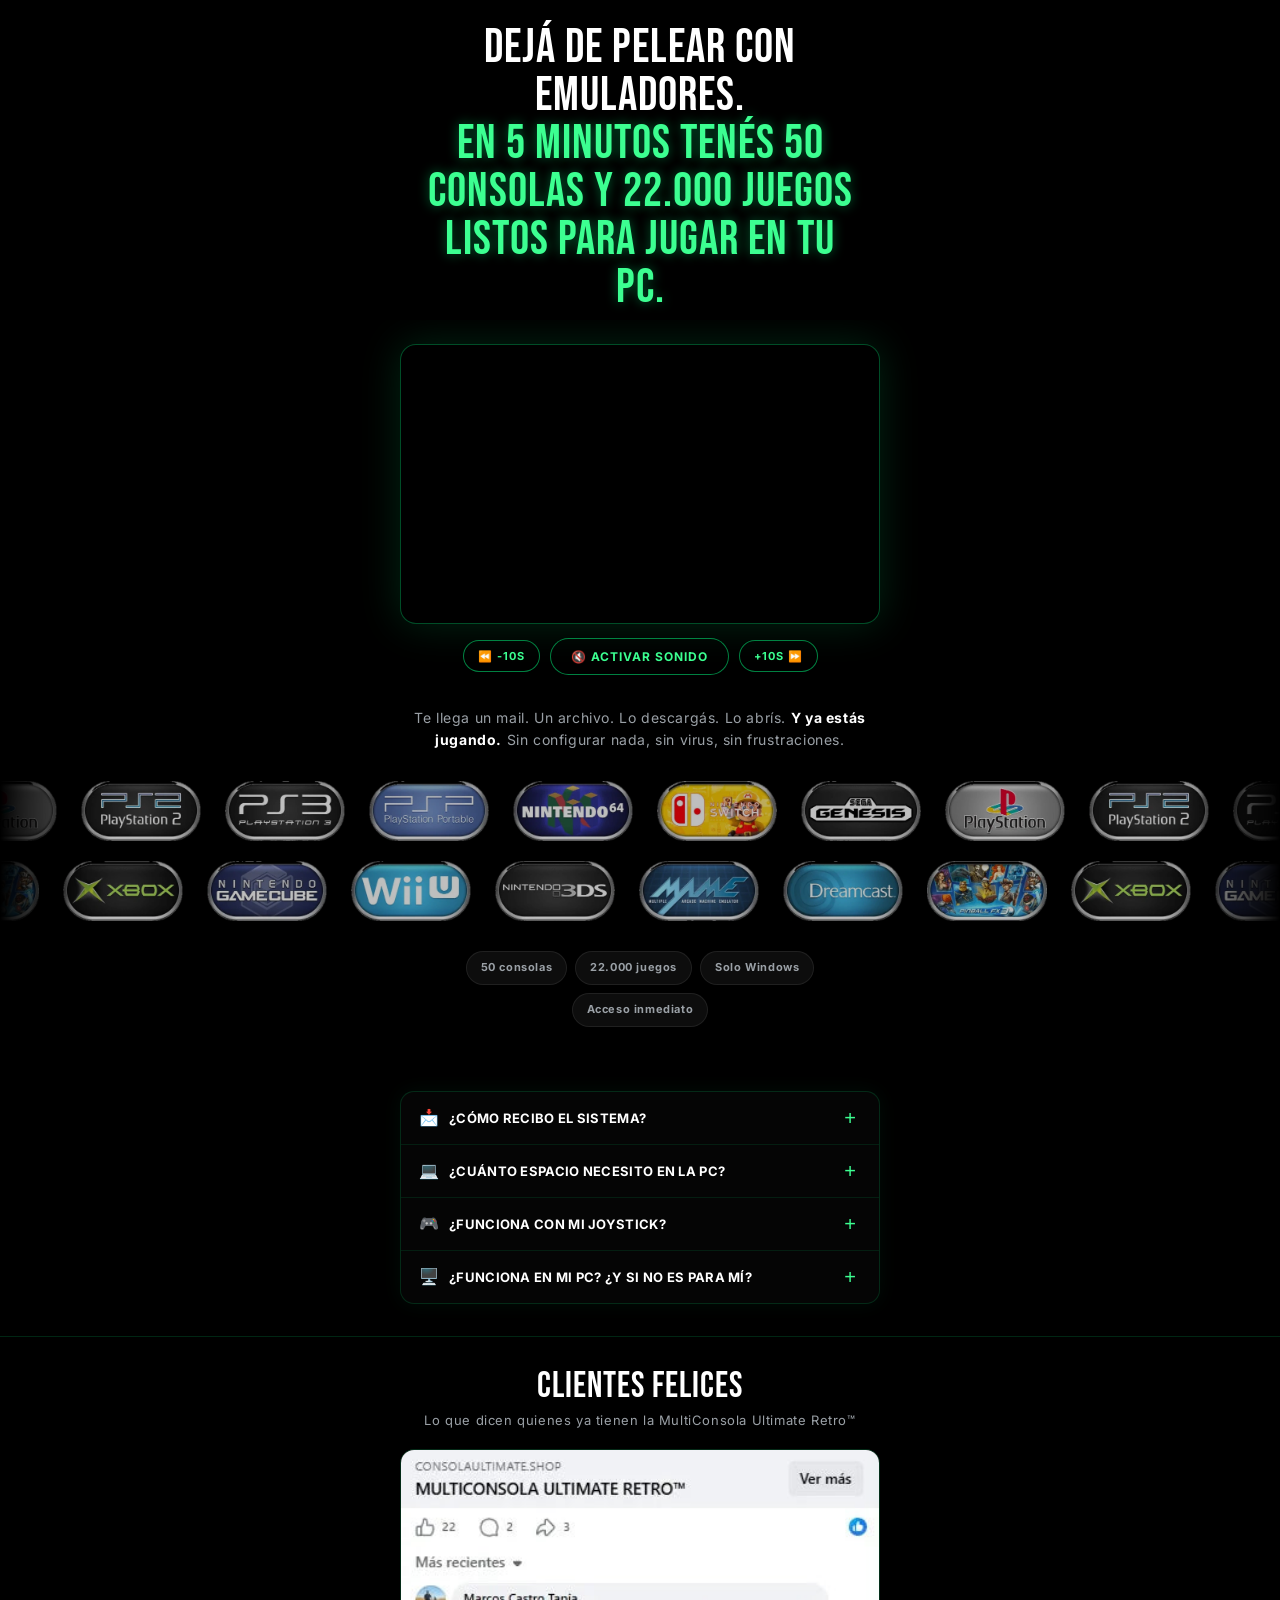
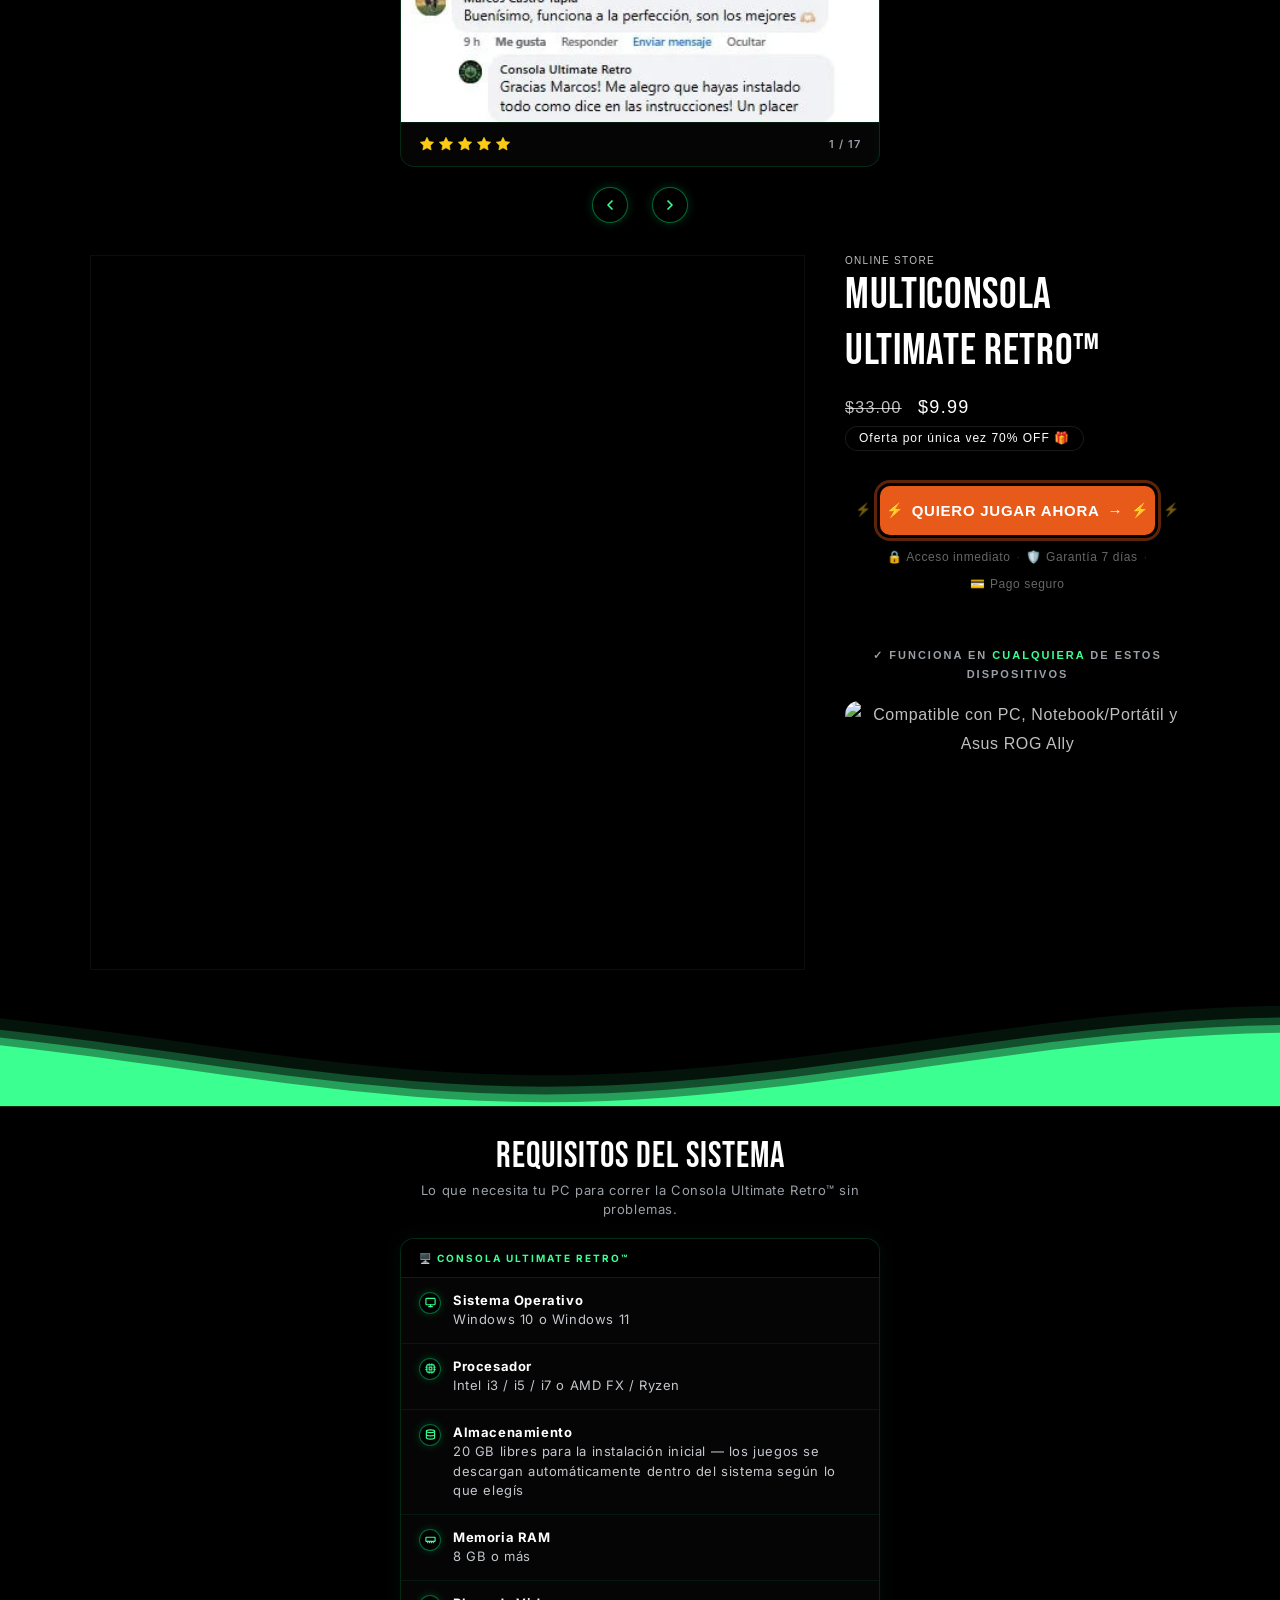
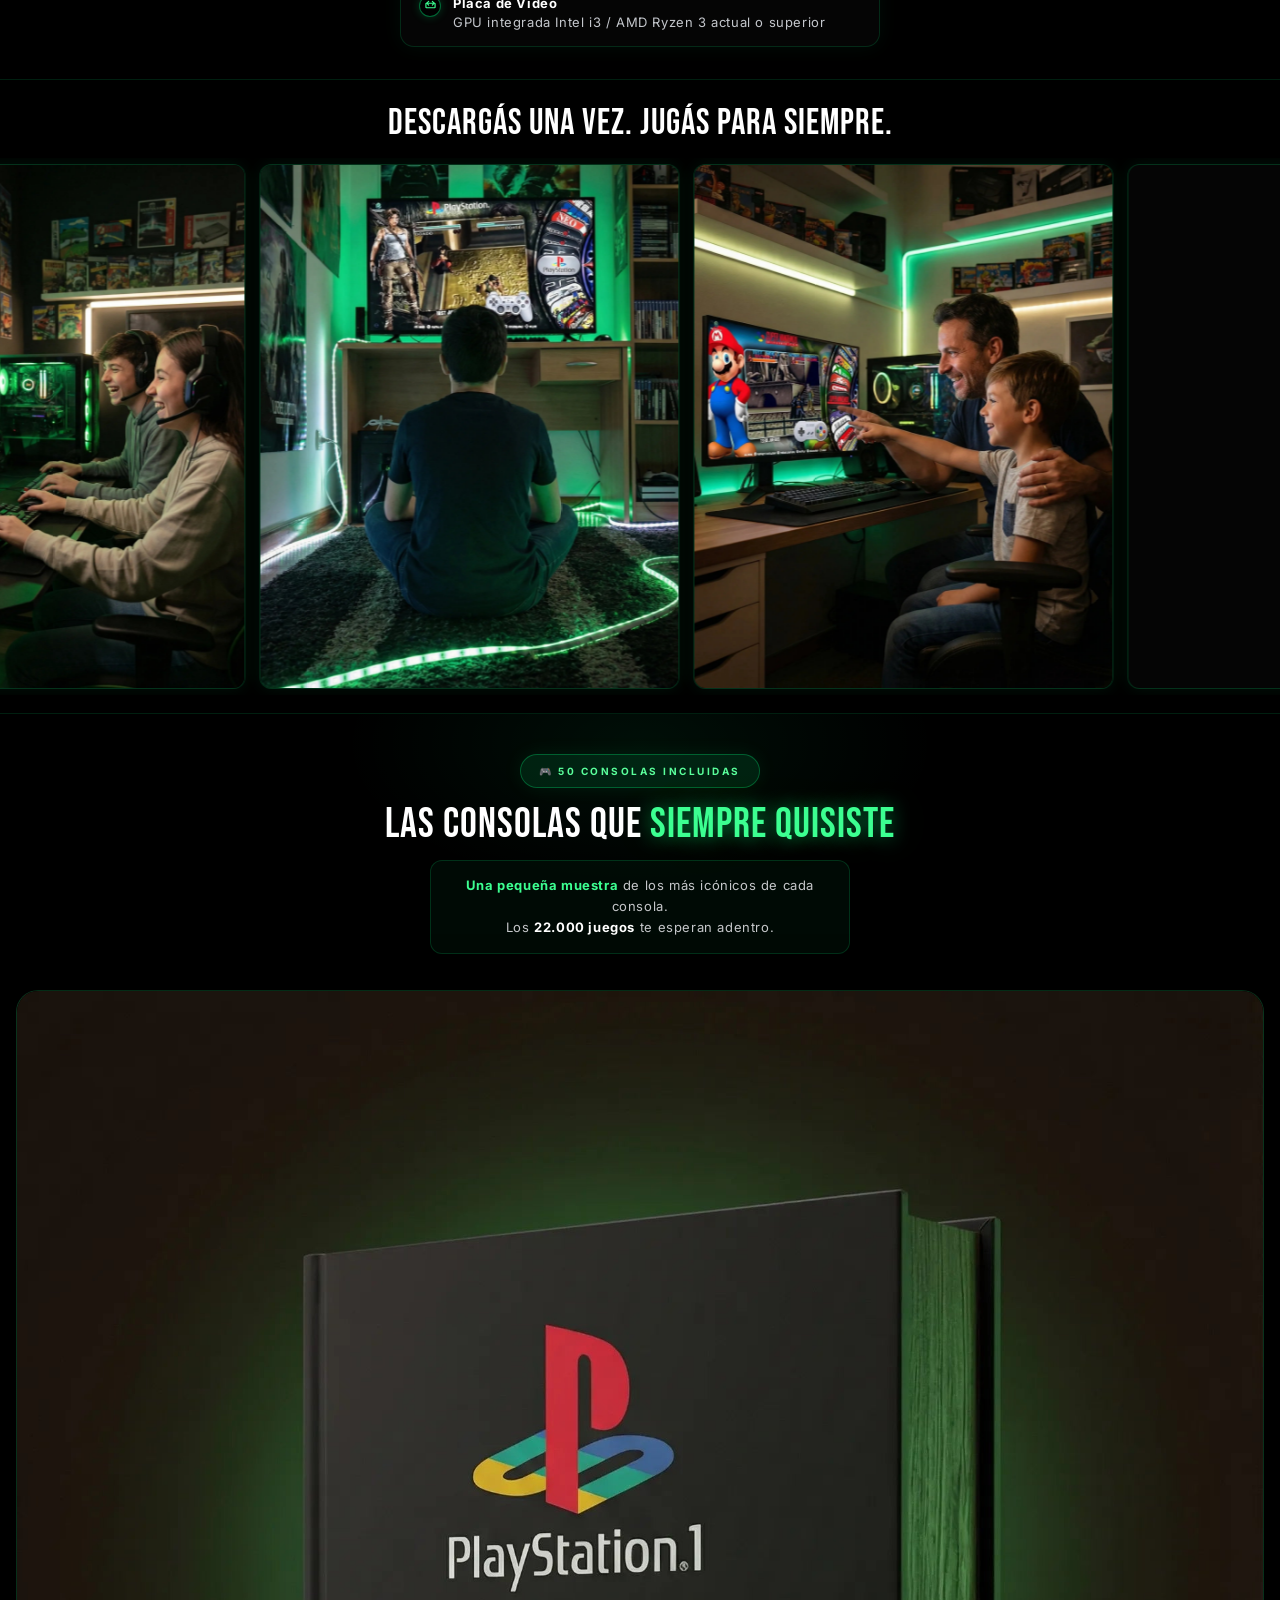
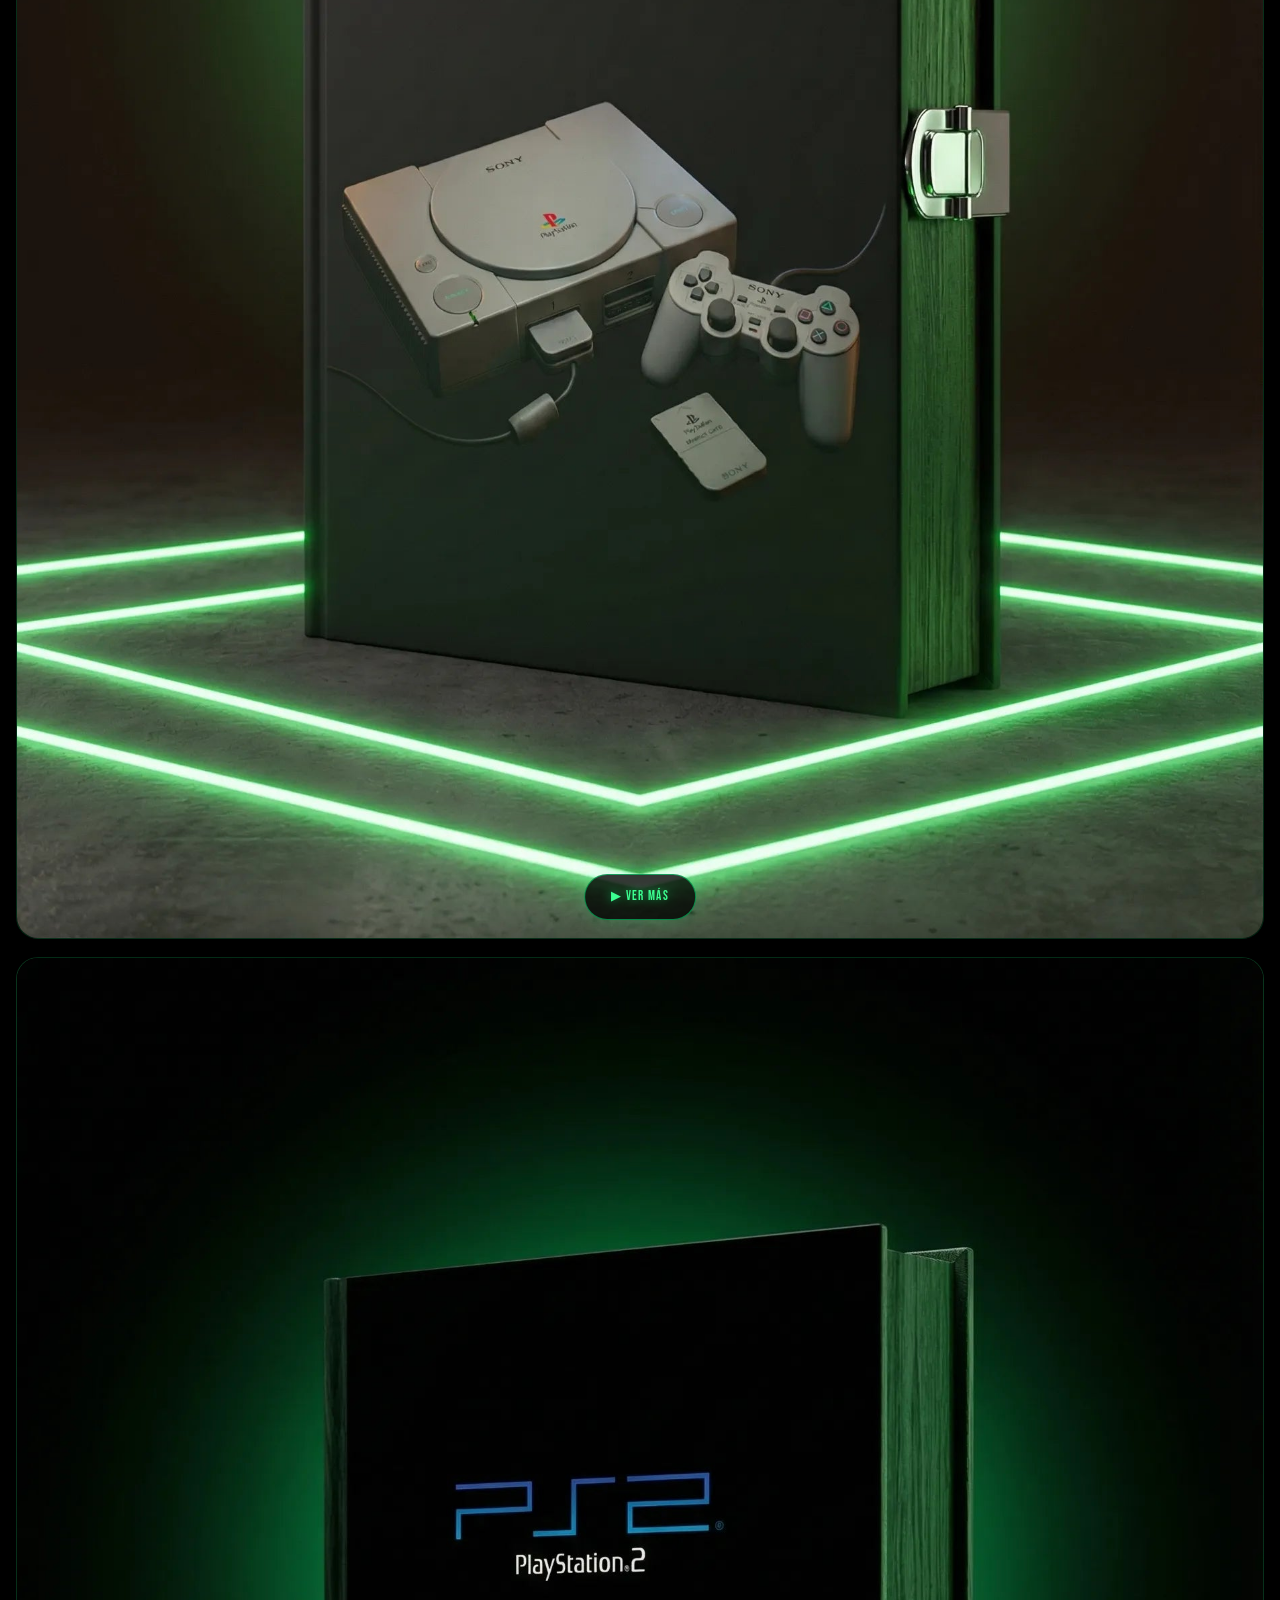
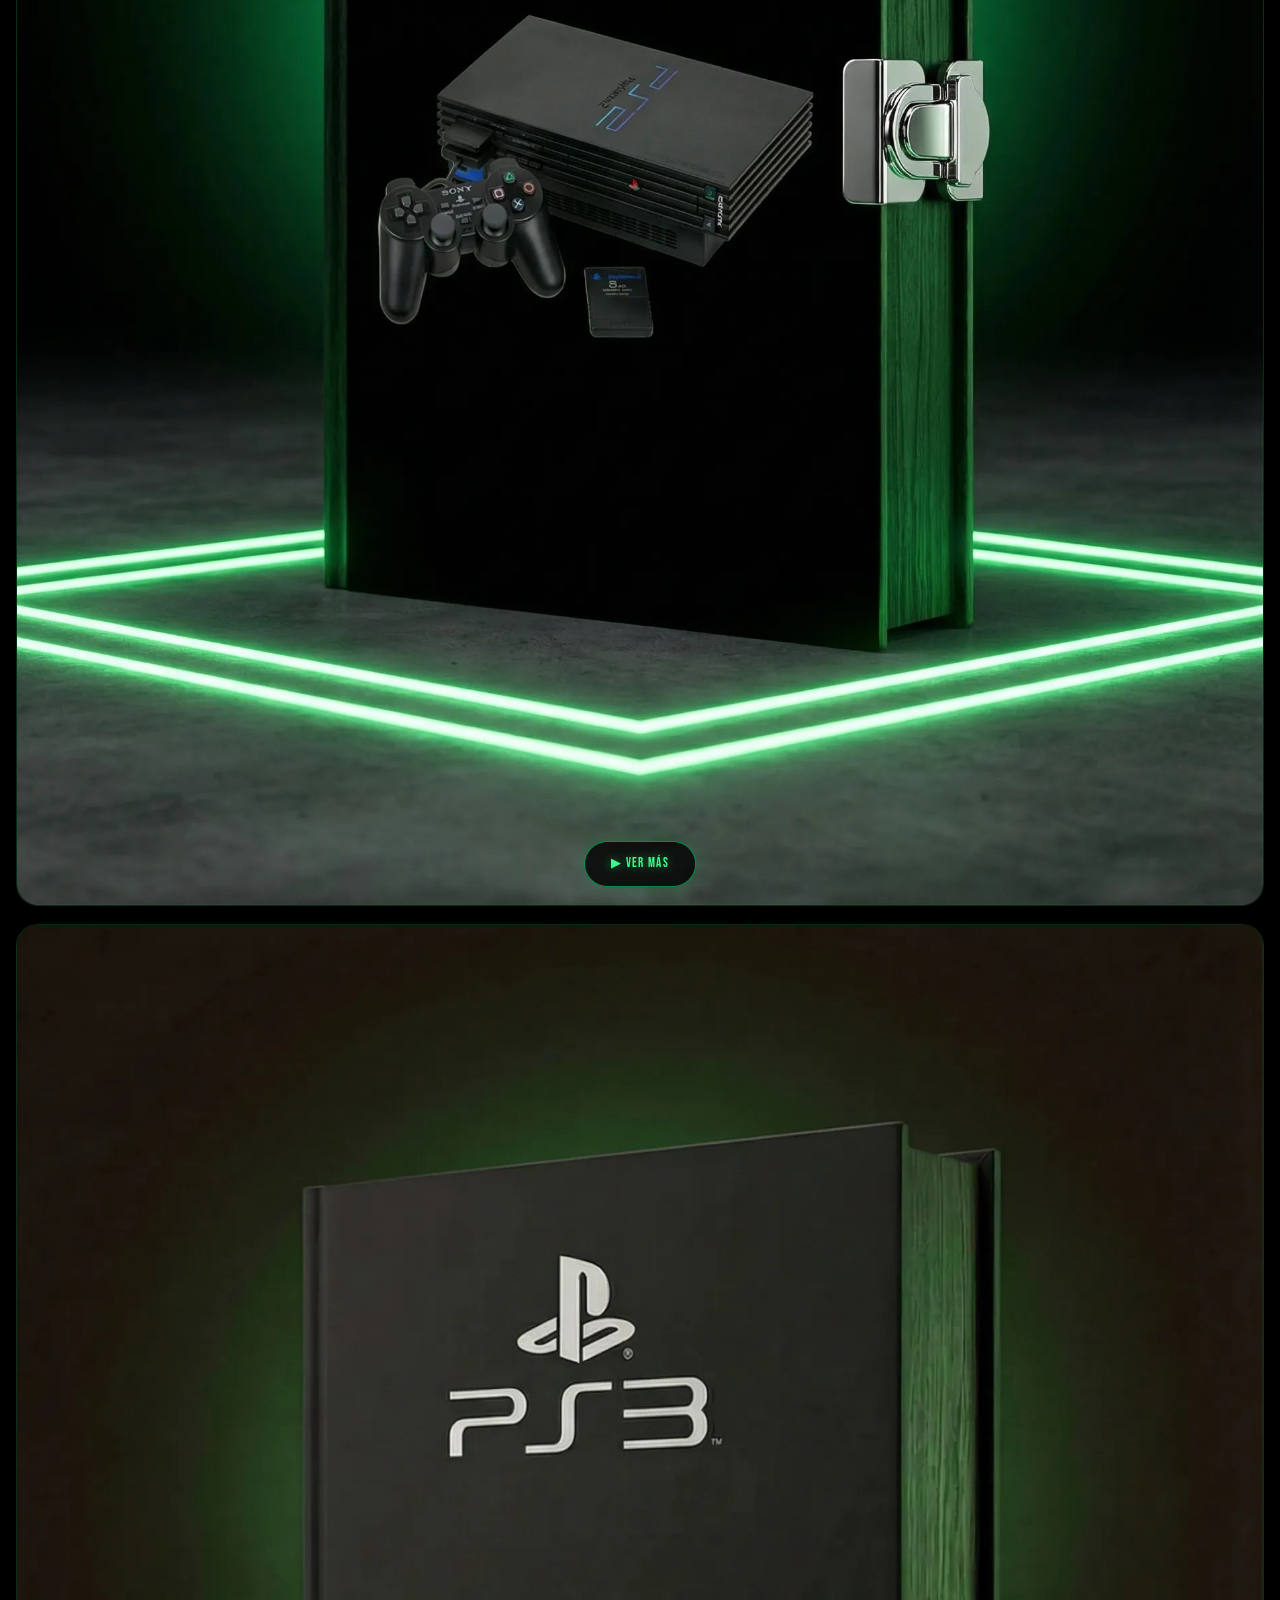
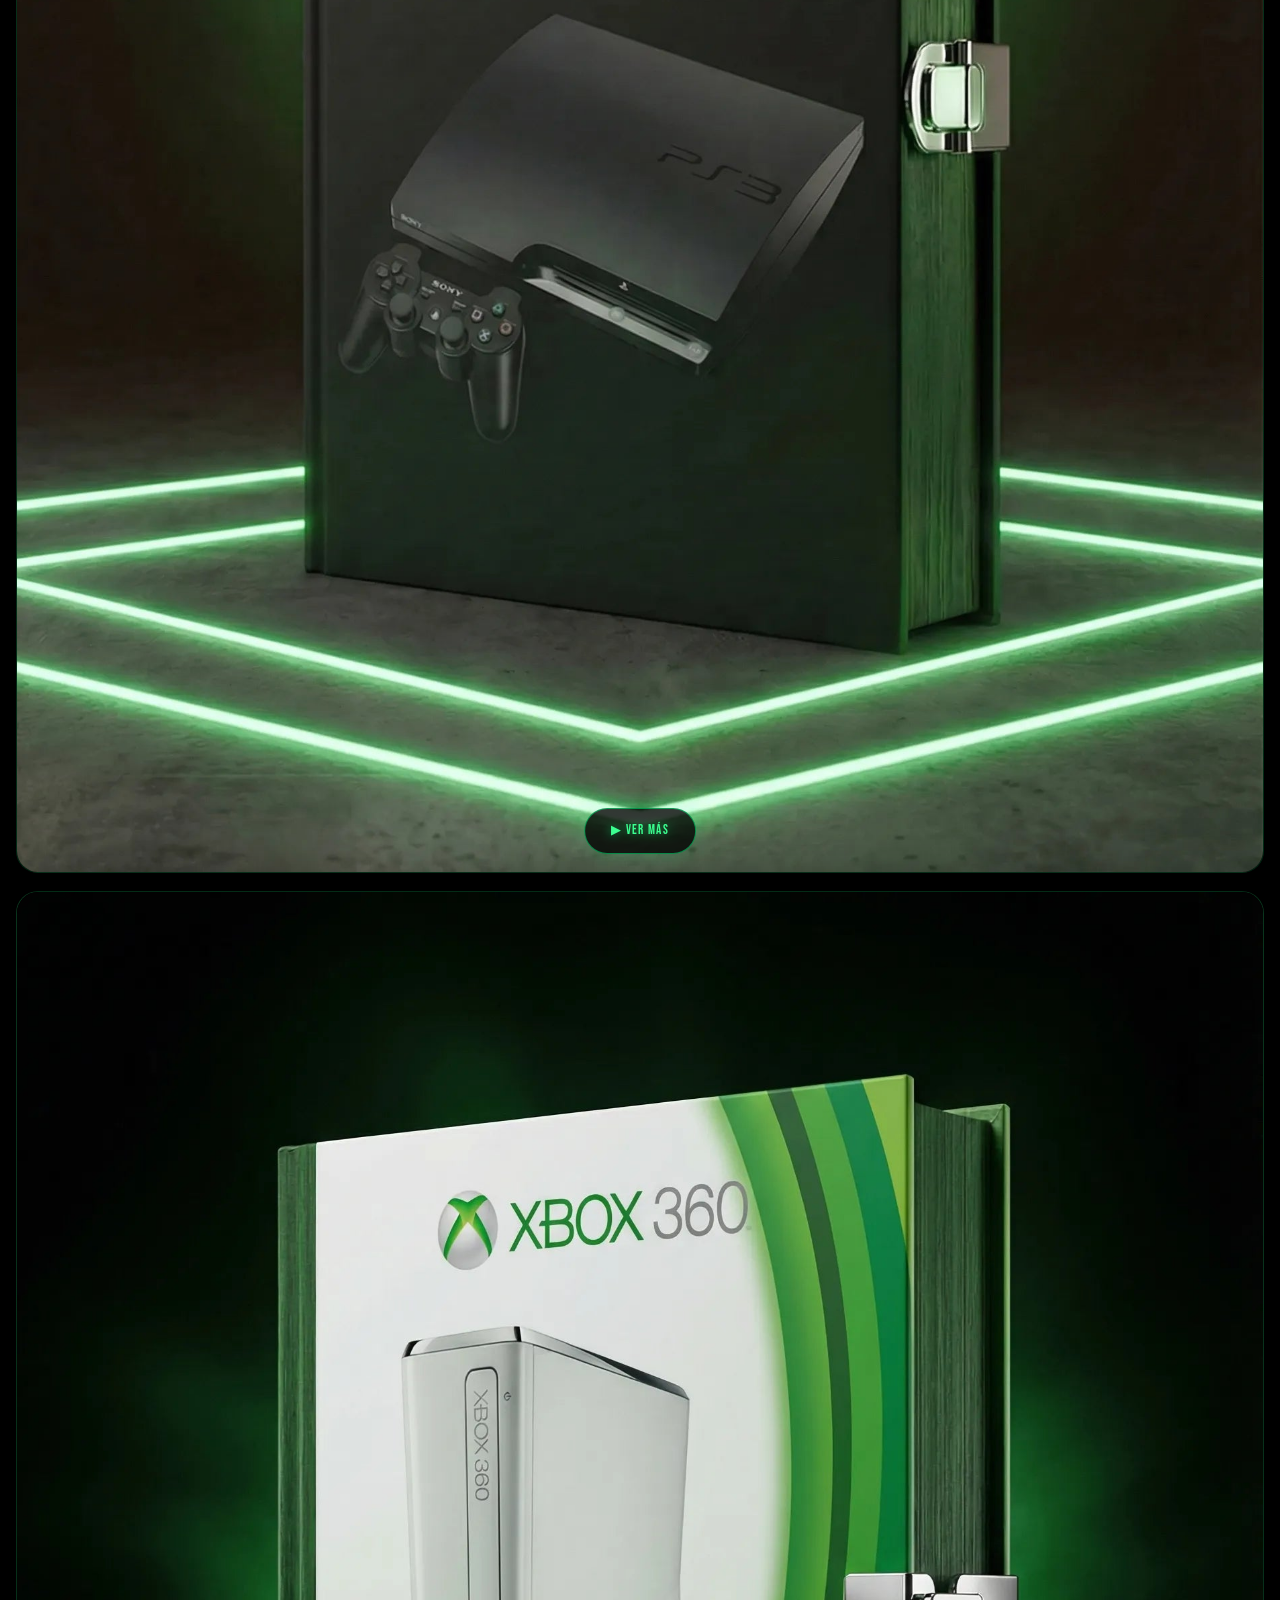
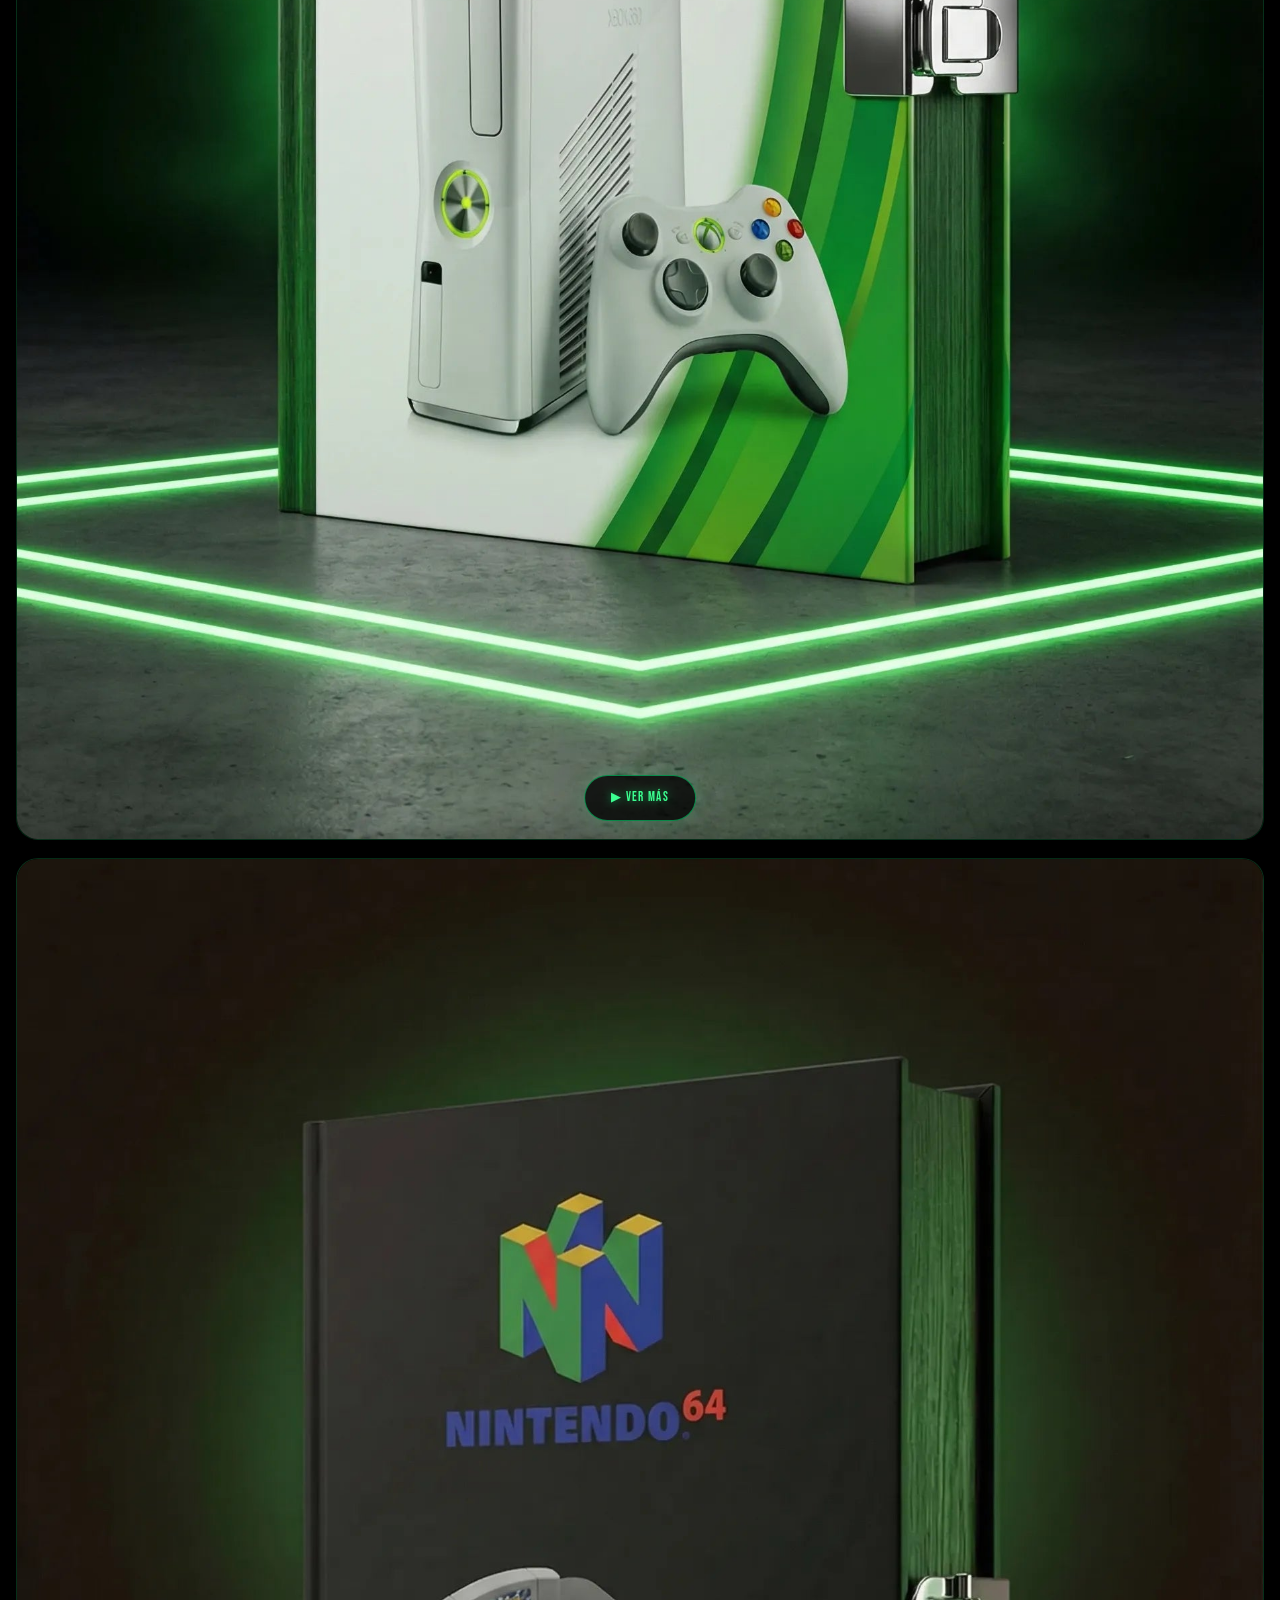
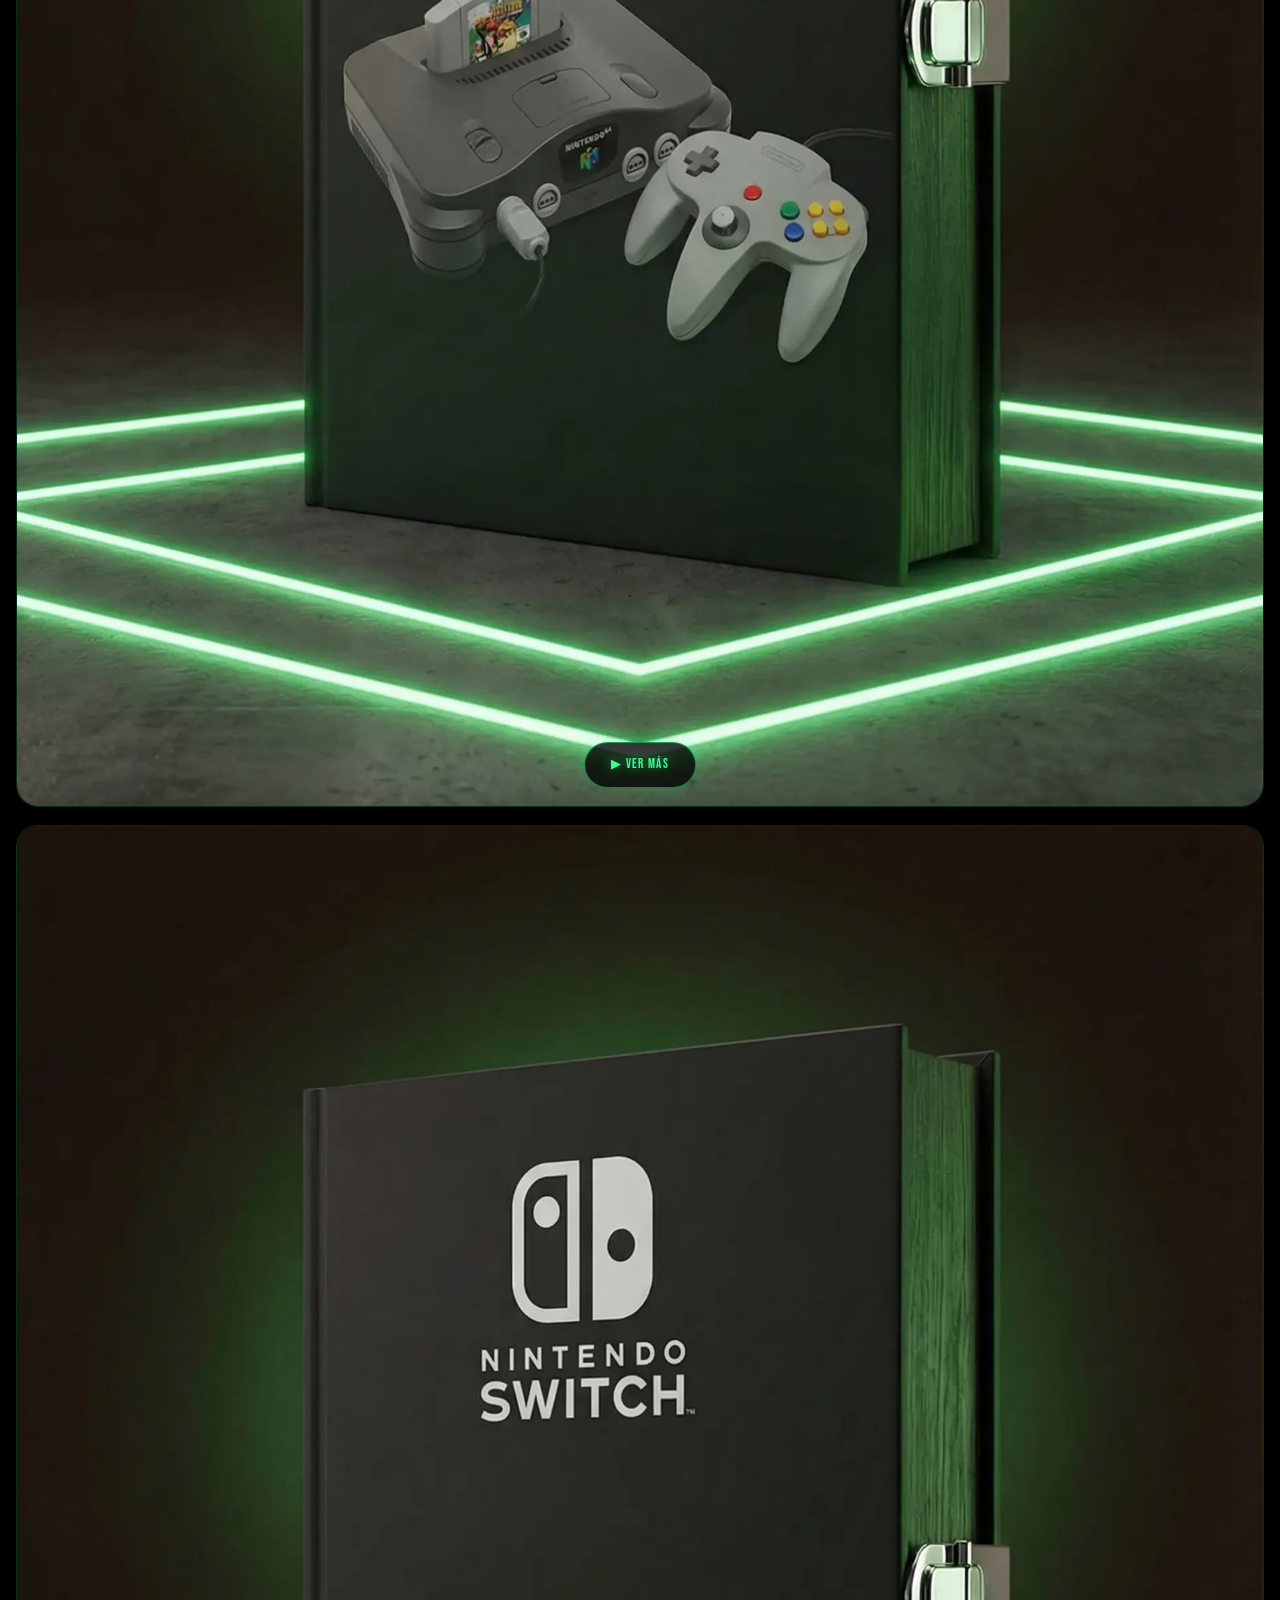
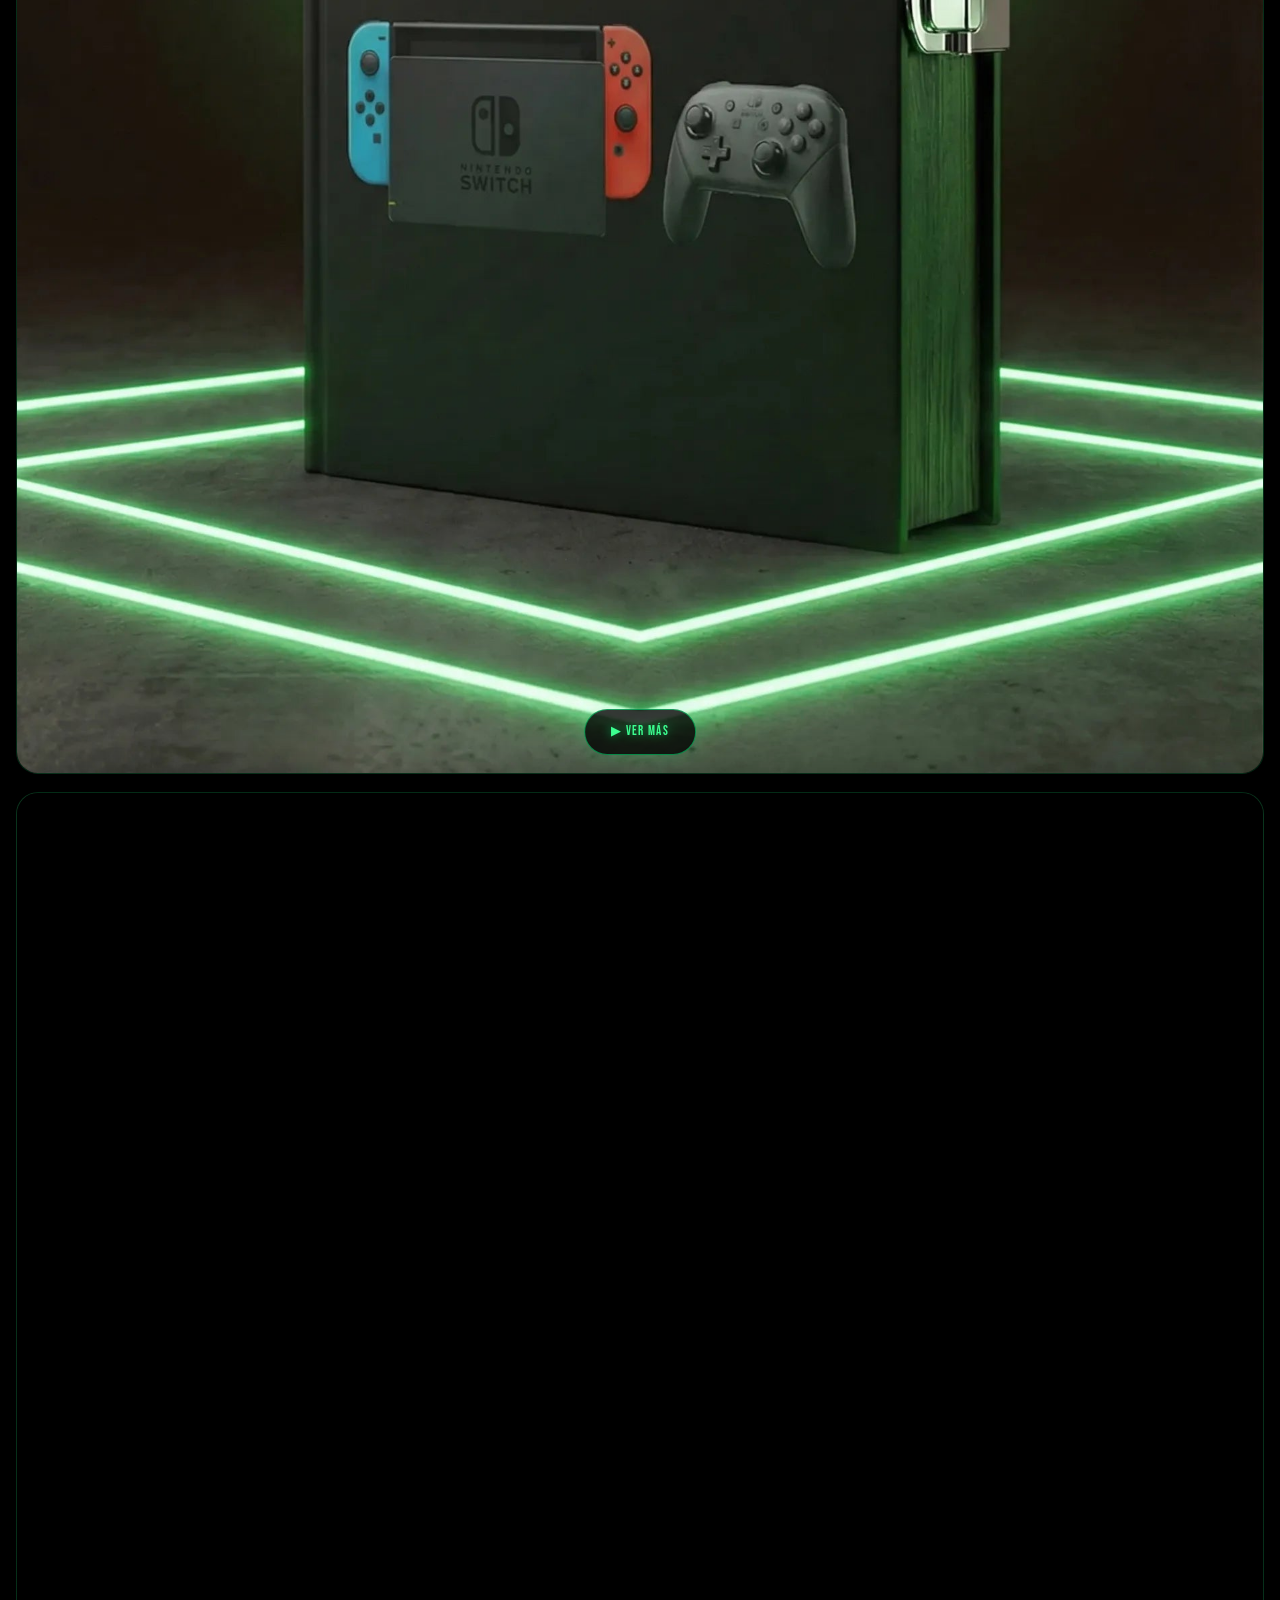
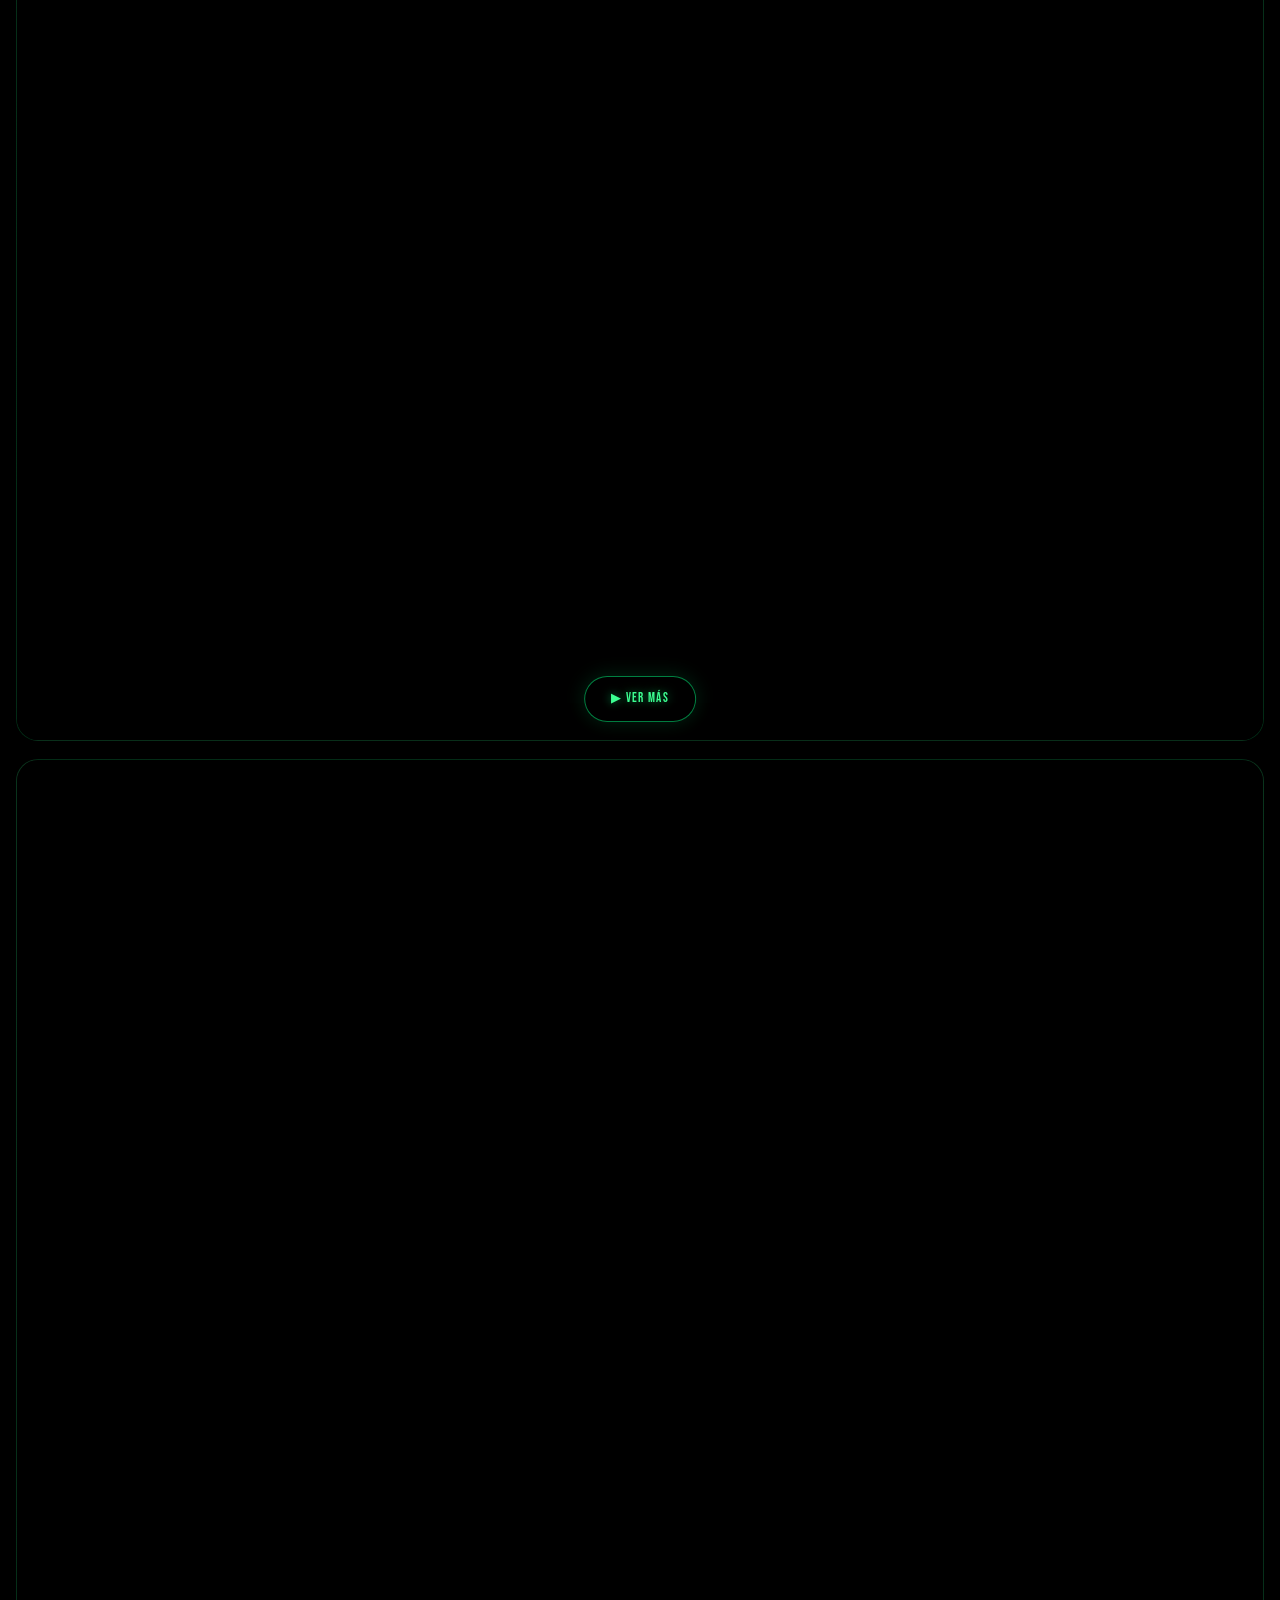
==== index.html @ b08142e6 "VELX1 gamebox: imágenes fuera del primer pantallazo y reproductor de YouTube se piden tras load o al" ====
<!DOCTYPE html>

<html class="js" lang="es">
<head>
<meta charset="utf-8"/>
<meta content="IE=edge" http-equiv="X-UA-Compatible"/>
<meta content="width=device-width,initial-scale=1" name="viewport"/>
<meta content="" name="theme-color"/>
<link href="https://consolaultimate.shop/products/consola-ultimate%e2%84%a2" rel="canonical"/><link crossorigin="" href="https://fonts.shopifycdn.com" rel="preconnect"/><title>
      MULTICONSOLA ULTIMATE RETRO™
 – PC</title>
<meta content="PC" property="og:site_name"/>
<meta content="https://consolaultimate.shop/products/consola-ultimate%e2%84%a2" property="og:url"/>
<meta content="MULTICONSOLA ULTIMATE RETRO™" property="og:title"/>
<meta content="product" property="og:type"/>
<meta content="PC" property="og:description"/><meta content="http:assets/hf_20260409_144831_3b1e2a92-9d05-476c-9547-430d3d0be464.webp" property="og:image"/>
<meta content="assets/hf_20260409_144831_3b1e2a92-9d05-476c-9547-430d3d0be464.webp" property="og:image:secure_url"/>
<meta content="1840" property="og:image:width"/>
<meta content="1840" property="og:image:height"/><meta content="9.99" property="og:price:amount"/>
<meta content="USD" property="og:price:currency"/><meta content="summary_large_image" name="twitter:card"/>
<meta content="MULTICONSOLA ULTIMATE RETRO™" name="twitter:title"/>
<meta content="PC" name="twitter:description"/>





<meta content="/80602071291/digital_wallets/dialog" id="shopify-digital-wallet" name="shopify-digital-wallet"/>
<meta content="3919aac3547a907bf767e08d9d929e20" name="shopify-checkout-api-token"/>
<meta data-currency="USD" data-environment="production" data-locale="es_ES" data-paypal-v4="true" data-shop-id="80602071291" data-venmo-supported="false" id="in-context-paypal-metadata"/>
<link href="https://consolaultimate.shop/products/consola-ultimate%e2%84%a2.oembed" rel="alternate" type="application/json+oembed"/>

<link crossorigin="anonymous" href="https://shop.app" rel="preconnect"/>























<link crossorigin="anonymous" href="https://consolaultimate.shop/cdn/shopifycloud/portable-wallets/latest/accelerated-checkout-backwards-compat.css" id="shopify-accelerated-checkout-styles" media="screen" rel="stylesheet"/>
<style id="shopify-accelerated-checkout-cart">
        #shopify-buyer-consent {
  margin-top: 1em;
  display: inline-block;
  width: 100%;
}

#shopify-buyer-consent.hidden {
  display: none;
}

#shopify-subscription-policy-button {
  background: none;
  border: none;
  padding: 0;
  text-decoration: underline;
  font-size: inherit;
  cursor: pointer;
}

#shopify-subscription-policy-button::before {
  box-shadow: none;
}

      </style>


<style data-shopify="">
      
      
      
      
      @font-face {
  font-family: "Bebas Neue";
  font-weight: 400;
  font-style: normal;
  font-display: swap;
  src: url("//consolaultimate.shop/cdn/fonts/bebas_neue/bebasneue_n4.135cdbcf397f167ca17d9c75224e0af26b4b4e55.woff2") format("woff2"),
       url("//consolaultimate.shop/cdn/fonts/bebas_neue/bebasneue_n4.3288a6929ba3287812eb6a03e362ee0bf5be1e3d.woff") format("woff");
}


      
        :root,
        .color-scheme-1 {
          --color-background: 255,255,255;
        
          --gradient-background: #ffffff;
        

        

        --color-foreground: 18,18,18;
        --color-background-contrast: 191,191,191;
        --color-shadow: 18,18,18;
        --color-button: 18,18,18;
        --color-button-text: 255,255,255;
        --color-secondary-button: 255,255,255;
        --color-secondary-button-text: 18,18,18;
        --color-link: 18,18,18;
        --color-badge-foreground: 18,18,18;
        --color-badge-background: 255,255,255;
        --color-badge-border: 18,18,18;
        --payment-terms-background-color: rgb(255 255 255);
      }
      
        
        .color-scheme-2 {
          --color-background: 243,243,243;
        
          --gradient-background: #f3f3f3;
        

        

        --color-foreground: 18,18,18;
        --color-background-contrast: 179,179,179;
        --color-shadow: 18,18,18;
        --color-button: 18,18,18;
        --color-button-text: 243,243,243;
        --color-secondary-button: 243,243,243;
        --color-secondary-button-text: 18,18,18;
        --color-link: 18,18,18;
        --color-badge-foreground: 18,18,18;
        --color-badge-background: 243,243,243;
        --color-badge-border: 18,18,18;
        --payment-terms-background-color: rgb(243 243 243);
      }
      
        
        .color-scheme-3 {
          --color-background: 36,40,51;
        
          --gradient-background: #242833;
        

        

        --color-foreground: 255,255,255;
        --color-background-contrast: 47,52,66;
        --color-shadow: 18,18,18;
        --color-button: 255,255,255;
        --color-button-text: 0,0,0;
        --color-secondary-button: 36,40,51;
        --color-secondary-button-text: 255,255,255;
        --color-link: 255,255,255;
        --color-badge-foreground: 255,255,255;
        --color-badge-background: 36,40,51;
        --color-badge-border: 255,255,255;
        --payment-terms-background-color: rgb(36 40 51);
      }
      
        
        .color-scheme-4 {
          --color-background: 0,0,0;
        
          --gradient-background: #000000;
        

        

        --color-foreground: 255,255,255;
        --color-background-contrast: 128,128,128;
        --color-shadow: 18,18,18;
        --color-button: 255,106,0;
        --color-button-text: 255,255,255;
        --color-secondary-button: 0,0,0;
        --color-secondary-button-text: 255,255,255;
        --color-link: 255,255,255;
        --color-badge-foreground: 255,255,255;
        --color-badge-background: 0,0,0;
        --color-badge-border: 255,255,255;
        --payment-terms-background-color: rgb(0 0 0);
      }
      
        
        .color-scheme-5 {
          --color-background: 51,79,180;
        
          --gradient-background: #334fb4;
        

        

        --color-foreground: 255,255,255;
        --color-background-contrast: 23,35,81;
        --color-shadow: 18,18,18;
        --color-button: 255,255,255;
        --color-button-text: 51,79,180;
        --color-secondary-button: 51,79,180;
        --color-secondary-button-text: 255,255,255;
        --color-link: 255,255,255;
        --color-badge-foreground: 255,255,255;
        --color-badge-background: 51,79,180;
        --color-badge-border: 255,255,255;
        --payment-terms-background-color: rgb(51 79 180);
      }
      

      body, .color-scheme-1, .color-scheme-2, .color-scheme-3, .color-scheme-4, .color-scheme-5 {
        color: rgba(var(--color-foreground), 0.75);
        background-color: rgb(var(--color-background));
      }

      :root {
        --font-body-family: Helvetica, Arial, sans-serif;
        --font-body-style: normal;
        --font-body-weight: 400;
        --font-body-weight-bold: 700;

        --font-heading-family: "Bebas Neue", sans-serif;
        --font-heading-style: normal;
        --font-heading-weight: 400;

        --font-body-scale: 1.0;
        --font-heading-scale: 1.1;

        --media-padding: px;
        --media-border-opacity: 0.05;
        --media-border-width: 1px;
        --media-radius: 0px;
        --media-shadow-opacity: 0.0;
        --media-shadow-horizontal-offset: 0px;
        --media-shadow-vertical-offset: 4px;
        --media-shadow-blur-radius: 5px;
        --media-shadow-visible: 0;

        --page-width: 120rem;
        --page-width-margin: 0rem;

        --product-card-image-padding: 0.0rem;
        --product-card-corner-radius: 0.0rem;
        --product-card-text-alignment: left;
        --product-card-border-width: 0.0rem;
        --product-card-border-opacity: 0.1;
        --product-card-shadow-opacity: 0.0;
        --product-card-shadow-visible: 0;
        --product-card-shadow-horizontal-offset: 0.0rem;
        --product-card-shadow-vertical-offset: 0.4rem;
        --product-card-shadow-blur-radius: 0.5rem;

        --collection-card-image-padding: 0.0rem;
        --collection-card-corner-radius: 0.0rem;
        --collection-card-text-alignment: left;
        --collection-card-border-width: 0.0rem;
        --collection-card-border-opacity: 0.1;
        --collection-card-shadow-opacity: 0.0;
        --collection-card-shadow-visible: 0;
        --collection-card-shadow-horizontal-offset: 0.0rem;
        --collection-card-shadow-vertical-offset: 0.4rem;
        --collection-card-shadow-blur-radius: 0.5rem;

        --blog-card-image-padding: 0.0rem;
        --blog-card-corner-radius: 0.0rem;
        --blog-card-text-alignment: left;
        --blog-card-border-width: 0.0rem;
        --blog-card-border-opacity: 0.1;
        --blog-card-shadow-opacity: 0.0;
        --blog-card-shadow-visible: 0;
        --blog-card-shadow-horizontal-offset: 0.0rem;
        --blog-card-shadow-vertical-offset: 0.4rem;
        --blog-card-shadow-blur-radius: 0.5rem;

        --badge-corner-radius: 4.0rem;

        --popup-border-width: 1px;
        --popup-border-opacity: 0.1;
        --popup-corner-radius: 0px;
        --popup-shadow-opacity: 0.05;
        --popup-shadow-horizontal-offset: 0px;
        --popup-shadow-vertical-offset: 4px;
        --popup-shadow-blur-radius: 5px;

        --drawer-border-width: 1px;
        --drawer-border-opacity: 0.1;
        --drawer-shadow-opacity: 0.0;
        --drawer-shadow-horizontal-offset: 0px;
        --drawer-shadow-vertical-offset: 4px;
        --drawer-shadow-blur-radius: 5px;

        --spacing-sections-desktop: 0px;
        --spacing-sections-mobile: 0px;

        --grid-desktop-vertical-spacing: 8px;
        --grid-desktop-horizontal-spacing: 8px;
        --grid-mobile-vertical-spacing: 4px;
        --grid-mobile-horizontal-spacing: 4px;

        --text-boxes-border-opacity: 0.1;
        --text-boxes-border-width: 0px;
        --text-boxes-radius: 0px;
        --text-boxes-shadow-opacity: 0.0;
        --text-boxes-shadow-visible: 0;
        --text-boxes-shadow-horizontal-offset: 0px;
        --text-boxes-shadow-vertical-offset: 4px;
        --text-boxes-shadow-blur-radius: 5px;

        --buttons-radius: 40px;
        --buttons-radius-outset: 46px;
        --buttons-border-width: 6px;
        --buttons-border-opacity: 1.0;
        --buttons-shadow-opacity: 0.0;
        --buttons-shadow-visible: 0;
        --buttons-shadow-horizontal-offset: -12px;
        --buttons-shadow-vertical-offset: -12px;
        --buttons-shadow-blur-radius: 0px;
        --buttons-border-offset: 0.3px;

        --inputs-radius: 0px;
        --inputs-border-width: 1px;
        --inputs-border-opacity: 0.55;
        --inputs-shadow-opacity: 0.0;
        --inputs-shadow-horizontal-offset: 0px;
        --inputs-margin-offset: 0px;
        --inputs-shadow-vertical-offset: 4px;
        --inputs-shadow-blur-radius: 5px;
        --inputs-radius-outset: 0px;

        --variant-pills-radius: 40px;
        --variant-pills-border-width: 1px;
        --variant-pills-border-opacity: 0.55;
        --variant-pills-shadow-opacity: 0.0;
        --variant-pills-shadow-horizontal-offset: 0px;
        --variant-pills-shadow-vertical-offset: 4px;
        --variant-pills-shadow-blur-radius: 5px;
      }

      *,
      *::before,
      *::after {
        box-sizing: inherit;
      }

      html {
        box-sizing: border-box;
        font-size: calc(var(--font-body-scale) * 62.5%);
        height: 100%;
      }

      body {
        display: grid;
        grid-template-rows: auto auto 1fr auto;
        grid-template-columns: 100%;
        min-height: 100%;
        margin: 0;
        font-size: 1.5rem;
        letter-spacing: 0.06rem;
        line-height: calc(1 + 0.8 / var(--font-body-scale));
        font-family: var(--font-body-family);
        font-style: var(--font-body-style);
        font-weight: var(--font-body-weight);
      }

      @media screen and (min-width: 750px) {
        body {
          font-size: 1.6rem;
        }
      }
    </style>
<link href="assets/base.css" media="all" rel="stylesheet" type="text/css"/>
<link href="assets/component-cart-items.css" media="print" onload="this.media='all'" rel="stylesheet"/>

<link href="assets/component-predictive-search.css" media="print" onload="this.media='all'" rel="stylesheet"/>
<!-- BEGIN app block: shopify://apps/microsoft-clarity/blocks/clarity_js/31c3d126-8116-4b4a-8ba1-baeda7c4aeea -->

<!-- END app block --><!-- BEGIN app block: shopify://apps/currency-converter/blocks/app-embed-block/a56d6bd1-e9df-4a4a-b98e-e9bb5c43a042 -->
<!-- END app block --><link href="https://monorail-edge.shopifysvc.com" rel="dns-prefetch"/>





<meta content="5134f092-0b0d-4553-ac43-beaf60385eb4" name="shopify-y"/><meta content="d8ef9746-d3ab-42c4-ab96-c0ae51ef2e16" name="shopify-s"/><meta content="f" name="new-cookie-storage-activated"/>
<link crossorigin="" href="https://open.er-api.com" rel="preconnect"/>
<link href="https://api.country.is" rel="dns-prefetch"/>
<style id="cu-fx-guard">html.cu-fx-wait .cu-main-price,html.cu-fx-wait .cu-main-compare,html.cu-fx-wait .cu-bump-price,html.cu-fx-wait .cu-bump-compare,html.cu-fx-wait .price-item--sale,html.cu-fx-wait .price-item--regular,html.cu-fx-wait #cu-total,html.cu-fx-wait #cu-savings{visibility:hidden!important}</style>
<script>
/* ══════════════════════════════════════════════════════════
   CU-META v1 — Meta Pixel + atribucion de anuncios
   ══════════════════════════════════════════════════════════ */
(function(){
  "use strict";

  /* ── 1. guardar de donde llego el visitante ──────────────
     Se guarda en sessionStorage para que sobreviva a la
     navegacion interna y llegue completo al checkout.      */
  var CLAVES = ["utm_source","utm_medium","utm_campaign","utm_content","utm_term",
                "fbclid","gclid","ttclid"];
  var LS = "cu_atrib_v1";

  function guardado(){
    try{ return JSON.parse(sessionStorage.getItem(LS) || "{}") || {}; }
    catch(e){ return {}; }
  }
  function capturar(){
    var prev = guardado(), hay = false, out = {};
    var q;
    try{ q = new URLSearchParams(location.search); }
    catch(e){ return prev; }
    CLAVES.forEach(function(k){
      var v = q.get(k);
      if(v){ out[k] = v; hay = true; }
    });
    if(!hay) return prev;                 /* sin UTMs nuevos: se respeta el primer toque */
    out.ts = Date.now();
    try{ sessionStorage.setItem(LS, JSON.stringify(out)); }catch(e){}
    return out;
  }
  window.CU_ATRIB = capturar();

  /* Etiqueta de seguimiento para el checkout de STRIPE.
     Stripe solo acepta un campo en la URL del Payment Link:
     client_reference_id (alfanumerico, guion y guion bajo, max 200).
     Queda guardado en la sesion de pago y se ve en el Dashboard,
     asi cada venta dice combo + campana + anuncio + origen. */
  window.CU_TRACK = function(combo){
    var a = window.CU_ATRIB || {};
    function limpio(s){ return String(s || "").replace(/[^A-Za-z0-9_-]/g, "-"); }
    var src = limpio(a.utm_source || (a.fbclid ? "facebook" : "directo"));
    var ref = [limpio(combo),
               limpio(a.utm_campaign || "sin-campana"),
               limpio(a.utm_content  || "sin-anuncio"),
               src].join("__").slice(0, 200);
    return { src: src, ref: ref };
  };

  /* ── 2. Meta Pixel ───────────────────────────────────── */
  var PIXEL = "1076125914843182";
  if(!PIXEL) return;

  !function(f,b,e,v,n,t,s){if(f.fbq)return;n=f.fbq=function(){n.callMethod?
  n.callMethod.apply(n,arguments):n.queue.push(arguments)};if(!f._fbq)f._fbq=n;
  n.push=n;n.loaded=!0;n.version='2.0';n.queue=[];t=b.createElement(e);t.async=!0;
  t.src=v;s=b.getElementsByTagName(e)[0];s.parentNode.insertBefore(t,s)}
  (window,document,'script','https://connect.facebook.net/en_US/fbevents.js');

  fbq('init', PIXEL);
  fbq('track', 'PageView');

  /* ViewContent: el visitante esta viendo el producto.
     El valor es el precio REAL de entrada en Stripe (payment link 7kc04 = 9.99 USD).
     Si cambia el precio de venta, cambiar tambien aqui: Meta optimiza con este numero. */
  fbq('track', 'ViewContent', {
    content_name: 'MULTICONSOLA ULTIMATE RETRO',
    content_type: 'product',
    content_ids: ['consola-ultimate'],
    value: 9.99,
    currency: 'USD'
  });
})();
</script>
<script>
/* ══════════════════════════════════════════════════════════════════
   CU-FX v4 — precio en moneda local, instantaneo e IDENTICO al checkout

   Orden de prioridad para el precio que ve el visitante:
     1) PRECIO FIJO DE STRIPE de su moneda -> exacto, identico al checkout
     2) OFERTA por pais (OFERTAS_PAIS)     -> exacto, con link propio
     3) Tasa de cambio cacheada            -> instantaneo, sin red
     4) Tasa de cambio en vivo             -> ~200 ms
     5) Tasa de respaldo del codigo        -> si la API esta caida

   Desde 2026-08-05 el checkout es STRIPE (Payment Links). Cada Price tiene
   currency_options con montos FIJOS en 14 monedas de LATAM; el checkout
   presenta ese monto por IP del comprador. STRIPE_PRECIOS (abajo) es una
   COPIA de esa tabla: por eso landing y checkout muestran el mismo numero,
   sin ecuaciones ni margen de error. Si se cambia un precio en Stripe hay
   que cambiarlo AQUI tambien (scripts/moneda.py) y viceversa.
   ══════════════════════════════════════════════════════════════════ */
(function(){
  "use strict";

  /* ─────────────────────────────────────────────────────────────
     ⚙️ OFERTAS POR PAIS (opcional — para un link distinto por pais;
     con Stripe normalmente NO hace falta: STRIPE_PRECIOS ya da el
     precio exacto y el link es el mismo para todos)
     Formato:
       CO: {
         moneda: "COP",
         precios: { "39.99": 129900, "117.64": 389900 },   // USD del HTML -> precio local exacto
         links:   { "principal": "https://buy.stripe.com/xxxxxxxxxxxx",
                    "principal+gold-pc": "...",
                    "principal+gold-mob": "...",
                    "principal+gold-pc+gold-mob": "..." }
       }
     Precios USD que aparecen en la pagina y conviene mapear:
       principal 39.99 (antes 117.64) · Ultimate Leyenda 34.00 (antes 85.00)
       Pack Supremo Mobile 35.20 (antes 88.00)
     ───────────────────────────────────────────────────────────── */
  var OFERTAS_PAIS = {
    /* Ejemplo listo para copiar — descomenta y reemplaza con tus datos reales:
    CO: {
      moneda: "COP",
      precios: { "39.99": 129900, "117.64": 389900, "34.00": 110000, "85.00": 275000, "35.20": 114000, "88.00": 285000 },
      links: {
        "principal":                   "https://buy.stripe.com/aaaaaaaaaaaa",
        "principal+gold-pc":           "https://buy.stripe.com/bbbbbbbbbbbb",
        "principal+gold-mob":          "https://buy.stripe.com/cccccccccccc",
        "principal+gold-pc+gold-mob":  "https://buy.stripe.com/dddddddddddd"
      }
    }
    */
  };

  /* ─────────────────────────────────────────────────────────────
     PRECIOS FIJOS DE STRIPE — la misma tabla que currency_options

     Claves: el precio USD que aparece en la pagina -> monto local EXACTO.
        2.99  cada bono suelto, para la tarjeta del pack
        9.99  la multiconsola sola
       12.98  multiconsola + un bono   (9.99 + 2.99, la suma cuadra exacta)
       14.99  los tres juntos, con descuento extra sobre 15.97

     El checkout de Stripe presenta EXACTAMENTE estos montos por IP.

     REBAJA DE BONOS 2026-08-27: los bonos bajan de 9.99 a 2.99 y el trio
     de 25.99 a 14.99. Medido sobre 224 sesiones de checkout de Stripe del
     18 al 27 de agosto: un combo que cuesta 30% mas que el producto base
     cierra 48.1%, contra 18.6% del base solo. Los combos que costaban el
     doble y el triple cerraban 16.7% y 22.2%, o sea igual que el base: a
     partir de cierto salto el combo deja de acelerar la venta.

     ⚙️ Si se cambia un precio: actualizar currency_options en Stripe Y
     esta tabla, en el mismo commit. Prices vigentes:
       price_1U3GIKEIkdT1ZKloupKnLL1R  (9.99  principal)
       price_1U965lEIkdT1ZKloNV07tnWN  (12.98 +leyenda)
       price_1U965sEIkdT1ZKlo5HGI9Pc1  (12.98 +supremo)
       price_1U965QEIkdT1ZKlo8bkEvQf7  (14.99 los tres)
     ───────────────────────────────────────────────────────────── */
  var STRIPE_PRECIOS = {
    COP: {"2.99":10900, "9.99":33900,  "12.98":44800,  "14.99":49900},
    MXN: {"2.99":59,    "9.99":179,    "12.98":238,    "14.99":269},
    BRL: {"2.99":16.99, "9.99":53.99,  "12.98":70.98,  "14.99":79.99},
    PEN: {"2.99":10.99, "9.99":35.99,  "12.98":46.98,  "14.99":52.99},
    CLP: {"2.99":2990,  "9.99":9900,   "12.98":12890,  "14.99":14900},
    ARS: {"2.99":5100,  "9.99":16900,  "12.98":22000,  "14.99":25400},
    UYU: {"2.99":129,   "9.99":429,    "12.98":558,    "14.99":649},
    GTQ: {"2.99":23.99, "9.99":79.99,  "12.98":103.98, "14.99":119},
    HNL: {"2.99":89,    "9.99":289,    "12.98":378,    "14.99":439},
    NIO: {"2.99":119,   "9.99":389,    "12.98":508,    "14.99":589},
    CRC: {"2.99":1449,  "9.99":4749,   "12.98":6198,   "14.99":7149},
    DOP: {"2.99":189,   "9.99":609,    "12.98":798,    "14.99":919},
    PYG: {"2.99":18900, "9.99":62900,  "12.98":81800,  "14.99":94900},
    BOB: {"2.99":39,    "9.99":129,    "12.98":168,    "14.99":199}
  };

  /* Factor SOLO para los numeros decorativos (precios tachados, "ahorras"):
     el mismo colchon con el que se genero la tabla, para que el descuento
     se vea coherente. Los precios de venta reales salen de STRIPE_PRECIOS.
     Tambien aplica a monedas sin precio fijo (VES, CUP): alli el checkout
     de Stripe cobra en USD y la landing muestra un aproximado local. */
  var FACTOR = {
    COP: 1.045, MXN: 1.045, BRL: 1.045, PEN: 1.045, CLP: 1.045, UYU: 1.045,
    GTQ: 1.045, HNL: 1.045, NIO: 1.045, CRC: 1.045, DOP: 1.045, PYG: 1.045,
    BOB: 1.045, ARS: 1.12
  };
  var FACTOR_DEF = 1.05;

  /* Redondeo SIEMPRE hacia arriba, nunca hacia abajo: redondear hacia
     abajo podria dejar la landing por debajo del checkout. */
  function redondearArriba(v){
    var paso = v >= 10000 ? 100 : (v >= 1000 ? 10 : (v >= 100 ? 1 : 0.1));
    return Math.ceil(v / paso) * paso;
  }

  /* huso horario -> pais (LATAM + USA) */
  var TZ2CC = {
    "America/Bogota":"CO",
    "America/Mexico_City":"MX","America/Cancun":"MX","America/Merida":"MX","America/Monterrey":"MX",
    "America/Matamoros":"MX","America/Chihuahua":"MX","America/Ciudad_Juarez":"MX","America/Ojinaga":"MX",
    "America/Hermosillo":"MX","America/Mazatlan":"MX","America/Bahia_Banderas":"MX","America/Tijuana":"MX",
    "America/Lima":"PE",
    "America/Santiago":"CL","America/Punta_Arenas":"CL","Pacific/Easter":"CL",
    "America/Guatemala":"GT","America/Tegucigalpa":"HN","America/Managua":"NI","America/Costa_Rica":"CR",
    "America/Santo_Domingo":"DO","America/Asuncion":"PY","America/Montevideo":"UY","America/La_Paz":"BO",
    "America/Caracas":"VE","America/Havana":"CU",
    /* Argentina: el navegador renombra America/Argentina/* a la forma corta,
       asi que hay que listar las dos. Sin esto los argentinos no ven pesos. */
    "America/Buenos_Aires":"AR","America/Cordoba":"AR","America/Mendoza":"AR",
    "America/Rosario":"AR","America/Catamarca":"AR","America/Jujuy":"AR",
    "America/Sao_Paulo":"BR","America/Bahia":"BR","America/Fortaleza":"BR","America/Recife":"BR",
    "America/Belem":"BR","America/Manaus":"BR","America/Cuiaba":"BR","America/Campo_Grande":"BR",
    "America/Porto_Velho":"BR","America/Boa_Vista":"BR","America/Rio_Branco":"BR","America/Maceio":"BR",
    "America/Araguaina":"BR","America/Santarem":"BR","America/Eirunepe":"BR","America/Noronha":"BR",
    "America/Sao_Luis":"BR",
    "America/Guayaquil":"EC","Pacific/Galapagos":"EC","America/Panama":"PA","America/El_Salvador":"SV",
    "America/Puerto_Rico":"PR",
    "America/New_York":"US","America/Detroit":"US","America/Chicago":"US","America/Denver":"US",
    "America/Phoenix":"US","America/Los_Angeles":"US","America/Anchorage":"US","Pacific/Honolulu":"US",
    "America/Boise":"US","America/Kentucky/Louisville":"US"
  };

  /* pais -> moneda. "USD" = ya esta en dolares, no se convierte nada */
  var MONEDAS = {
    CO:"COP", MX:"MXN", PE:"PEN", CL:"CLP", AR:"ARS", BR:"BRL", GT:"GTQ", HN:"HNL", NI:"NIO",
    CR:"CRC", DO:"DOP", PY:"PYG", UY:"UYU", BO:"BOB", VE:"VES", CU:"CUP",
    US:"USD", EC:"USD", PA:"USD", SV:"USD", PR:"USD"
  };

  var SIMBOLO = {
    COP:"$", MXN:"$", ARS:"$", CLP:"$", UYU:"$", CUP:"$", DOP:"RD$",
    PEN:"S/", BRL:"R$", GTQ:"Q", HNL:"L", NIO:"C$", CRC:"₡", PYG:"₲", BOB:"Bs", VES:"Bs"
  };
  var LOCALE = {
    COP:"es-CO", MXN:"es-MX", ARS:"es-AR", CLP:"es-CL", PEN:"es-PE", UYU:"es-UY",
    BOB:"es-BO", PYG:"es-PY", GTQ:"es-GT", HNL:"es-HN", NIO:"es-NI", CRC:"es-CR",
    DOP:"es-DO", VES:"es-VE", CUP:"es-CU", BRL:"pt-BR"
  };

  /* red de seguridad si la API de tasas no responde — open.er-api.com, 31 jul 2026 */
  var FB = {
    COP:3200.63, MXN:17.36, PEN:3.39, CLP:933.41, ARS:1490.84, BRL:5.09, GTQ:7.62,
    HNL:26.76, NIO:36.76, CRC:454.20, DOP:58.03, PYG:5992.80, UYU:40.07, BOB:11.45,
    VES:746.63, CUP:24
  };

  var LS_R="cu_fx_rates_v3", LS_P="cu_fx_pais_v3";
  var TTL_R=6*3600*1000, TTL_P=30*24*3600*1000;
  var ESPERA_RESPALDO=900, ESPERA_DURA=2500;

  function leerCache(k){
    try{
      var s=localStorage.getItem(k); if(!s) return null;
      var o=JSON.parse(s);
      if(!o||!o.t||(Date.now()-o.t)>o.ttl) return null;
      return o.v;
    }catch(e){ return null; }
  }
  function guardarCache(k,v,ttl){
    try{ localStorage.setItem(k,JSON.stringify({t:Date.now(),ttl:ttl,v:v})); }catch(e){}
  }

  function paisPorTZ(){
    var z="";
    try{ z=Intl.DateTimeFormat().resolvedOptions().timeZone||""; }catch(e){}
    if(!z) return "";
    if(z.indexOf("America/Argentina/")===0) return "AR";
    if(z.indexOf("America/Indiana/")===0||z.indexOf("America/North_Dakota/")===0) return "US";
    return TZ2CC[z]||"";
  }

  var revelado=false;
  function revelar(){
    if(revelado) return;
    revelado=true;
    var h=document.documentElement;
    if(h) h.className=h.className.replace(/\s*\bcu-fx-wait\b/g,"");
  }

  function repintar(){
    if(typeof window.CU_REPAINT==="function"){ try{ window.CU_REPAINT(); }catch(e){} }
  }

  var aplicada=null;
  function aplicar(cur, rate, origen){
    if(!cur||cur==="USD"||!rate||!isFinite(rate)||rate<=0){ revelar(); return; }
    if(aplicada&&aplicada.cur===cur&&Math.abs(aplicada.rate-rate)/rate<0.005){ revelar(); return; }

    var of  = OFERTAS_PAIS[window.CU_PAIS] || null;
    var usa = of && of.moneda===cur ? of : null;   /* la oferta solo aplica si es la misma moneda */
    var dec = rate>100 ? 0 : 2;
    var sim = SIMBOLO[cur]||"";
    var nf, nf0;
    try{
      nf  = new Intl.NumberFormat(LOCALE[cur]||"es",{minimumFractionDigits:dec,maximumFractionDigits:dec});
      nf0 = new Intl.NumberFormat(LOCALE[cur]||"es",{minimumFractionDigits:0,maximumFractionDigits:2});
    }catch(e){
      try{ nf=new Intl.NumberFormat("es",{minimumFractionDigits:dec,maximumFractionDigits:dec}); nf0=nf; }
      catch(e2){ revelar(); return; }
    }

    var fija = STRIPE_PRECIOS[cur] || null;   /* tabla fija de Stripe para esta moneda */
    aplicada={cur:cur,rate:rate};
    window.CU_FX={
      cur:cur, rate:rate, origen:origen,
      oferta: !!(usa||fija),
      /* con precio fijo de Stripe el numero es exacto; solo avisamos
         "aproximado" en monedas sin tabla (alli Stripe cobra en USD) */
      nota: (usa||fija) ? "" : ("💱 Precios aprox. en "+cur+" — el valor exacto se confirma al pagar."),
      fmt:function(usd){
        var k = (typeof usd==="number" ? usd : parseFloat(usd)).toFixed(2);
        var exacto = null;
        if(fija && fija[k]!=null) exacto = fija[k];                 /* 1) precio fijo de Stripe */
        else if(usa && usa.precios){                                /* 2) oferta por pais */
          exacto = usa.precios[k]!=null ? usa.precios[k] : usa.precios[String(usd)];
        }
        if(exacto!=null) return sim+nf0.format(exacto)+" "+cur;
        var f = FACTOR[cur] || FACTOR_DEF;                          /* 3) conversion con colchon */
        return sim+nf.format(redondearArriba(usd*rate*f))+" "+cur;
      }
    };
    repintar();
    revelar();
  }

  /* enlace de checkout del pais, si existe oferta */
  window.CU_LINK_PAIS=function(combo){
    var of=OFERTAS_PAIS[window.CU_PAIS];
    if(of&&of.links&&of.links[combo]) return of.links[combo];
    return null;
  };

  /* ── arranque sincronico ── */
  var cc = leerCache(LS_P) || paisPorTZ();
  window.CU_PAIS = (cc||"").toUpperCase();
  var cur = MONEDAS[window.CU_PAIS] || "";
  var convierte = !!cur && cur!=="USD";

  if(convierte){
    document.documentElement.className+=" cu-fx-wait";
    setTimeout(revelar, ESPERA_DURA);
  }

  var cache=leerCache(LS_R);
  if(convierte && cache && cache[cur]) aplicar(cur, cache[cur], "cache");
  else if(convierte) setTimeout(function(){ if(!aplicada) aplicar(cur, FB[cur], "respaldo"); }, ESPERA_RESPALDO);

  /* tasas en vivo (siempre, para refrescar el cache) */
  fetch("https://open.er-api.com/v6/latest/USD")
    .then(function(r){ return r.json(); })
    .then(function(fx){
      if(!fx||!fx.rates) return;
      guardarCache(LS_R, fx.rates, TTL_R);
      if(convierte) aplicar(cur, fx.rates[cur], "vivo");
    })
    .catch(function(){ if(convierte&&!aplicada) aplicar(cur, FB[cur], "respaldo"); });

  /* verificacion por IP en segundo plano (VPN, viajeros, husos raros) */
  if(!leerCache(LS_P)){
    fetch("https://api.country.is/")
      .then(function(r){ return r.json(); })
      .then(function(h){
        var ip=h&&h.country?String(h.country).toUpperCase():"";
        if(!ip) return;
        guardarCache(LS_P, ip, TTL_P);
        if(ip===window.CU_PAIS) return;
        window.CU_PAIS=ip;
        var nc=MONEDAS[ip]||"";
        cur=nc; convierte=!!nc&&nc!=="USD";
        if(!convierte){ aplicada=null; window.CU_FX=null; repintar(); revelar(); return; }
        aplicada=null;
        var c2=leerCache(LS_R);
        aplicar(nc, (c2&&c2[nc])||FB[nc], c2&&c2[nc]?"ip-cache":"ip-respaldo");
      })
      .catch(function(){});
  }
})();
</script>
<script>
/* ═════════════════════════════════════════════════════════════
   ⚙️ ESTEBAN: PEGA AQUÍ TUS LINKS DE PAGO ⚙️
   (STRIPE — unica caja desde 2026-08-05; Hotmart retirado 2026-08-13)
   ═════════════════════════════════════════════════════════════ */
var LINKS_DE_PAGO = {
  /* 🔒 HOTMART NO EXISTE MAS (2026-08-13). El unico checkout valido es STRIPE:
     el candado CU_SOLO_STRIPE (abajo) descarta cualquier URL que no sea
     https://buy.stripe.com/ y cae al principal. */
  principal:  "https://buy.stripe.com/8x2dR94zQ0AQfI031F7kc04",   /* MULTICONSOLA ULTIMATE RETRO™ — $9.99 */
  "gold-mob": "https://buy.stripe.com/cNi3cv6HY0AQ7budGj7kc08"    /* PACK SUPREMO MOBILE (suelto) — $9.99 */
  /* Retirados 2026-08-13 (apuntaban a Hotmart y eran inalcanzables): los bonos
     sueltos b0..b5 —viven dentro de los dos packs— y "gold-pc" suelto, que NO
     tiene Payment Link propio en Stripe. Si algun dia se vende suelto, crearlo
     con currency_options en las 14 monedas o el precio de la landing no cuadra. */
};
/* LINKS_COMBO — rutas por combinación del carrito de la landing.
   La clave se arma con "principal" + los bonos marcados, en el orden del drawer:
     0 = Juegos PS4 · 1 = Juegos PS5 · 2 = Juegos Xbox · gold-pc = Ultimate Leyenda (Pack Juegos)
     3 = Retro Gaming Mobile · 4 = Ultra Retro Mobile · 5 = PS2 Mobile · gold-mob = Pack Supremo
   Ej.: "principal+gold-pc": "https://buy.stripe.com/7sYfZheaq0AQ7bu45J7kc0h"
   Si la combinación no está aquí, va al checkout del principal (que muestra
   los 8 bonos para replicar la selección) etiquetado con sck=<combinación>. */
var LINKS_COMBO = {
  /* Las 3 de aca + el principal (fallback) son TODOS los checkouts vivos:
     el carrito solo puede producir estas 4 combinaciones. */
  "principal+gold-pc":  "https://buy.stripe.com/7sYfZheaq0AQ7bu45J7kc0h",   /* MC + Ultimate Leyenda — $19.98 */
  "principal+gold-mob": "https://buy.stripe.com/6oU9AT8Q60AQanGcCf7kc0i",   /* MC + Pack Supremo     — $19.98 */
  "principal+gold-pc+gold-mob": "https://buy.stripe.com/6oU28r0jA1EU7bu31F7kc0g"   /* LOS TRES       — $25.99 */
  /* Retirados 2026-08-13: principal+0..5 (combos numericos de Hotmart), muertos
     desde que el carrito fuerza packs completos. */
};

/* 🔒 CANDADO CU_SOLO_STRIPE — ninguna URL que no sea de Stripe llega al cliente.
   Fail-safe: lo que no pasa se descarta y el boton cae al link del principal. */
window.CU_SOLO_STRIPE = function(u){
  return (typeof u === "string" && u.indexOf("https://buy.stripe.com/") === 0) ? u : "";
};

/* 🌎 CU_ESPANOL — el checkout de Stripe SIEMPRE en espanol (2026-08-14).
   Stripe Checkout usa por defecto locale "auto": toma el idioma del navegador
   del comprador, asi que un celular en ingles abre el checkout en ingles.
   El parametro de URL ?locale= fija el idioma de la sesion (Stripe lo lee como
   prefilledLocale y lo manda como "locale" del checkout, aparte y por encima de
   browser_init.browser_locale). "es-419" = espanol latinoamericano, presente en
   el enum de locales soportados de Stripe.
   Se aplica DESPUES de resolver el link y DESPUES del candado CU_SOLO_STRIPE, y
   es aditivo: no pisa los parametros que ya viajan (sck, client_reference_id).
   El ?v= del redirect a /gracias/ vive en after_completion DENTRO de Stripe, no
   en esta URL, asi que no lo toca. Idempotente: si ya hay locale, no duplica. */
window.CU_LOCALE = "es-419";
window.CU_ESPANOL = function(u){
  if(typeof u !== "string" || !u) return u;
  if(/[?&]locale=/.test(u)) return u;
  return u + (u.indexOf("?") > -1 ? "&" : "?") + "locale=" + window.CU_LOCALE;
};
</script>
</head>
<body class="gradient">
<a class="skip-to-content-link button visually-hidden" href="#MainContent">
      Ir directamente al contenido
    </a><!-- BEGIN sections: header-group -->
<div class="shopify-section shopify-section-group-header-group section-header" id="shopify-section-sections--21577643622651__header"><link href="assets/component-list-menu.css" media="print" onload="this.media='all'" rel="stylesheet"/>
<link href="assets/component-search.css" media="print" onload="this.media='all'" rel="stylesheet"/>
<link href="assets/component-menu-drawer.css" media="print" onload="this.media='all'" rel="stylesheet"/>
<link href="assets/component-cart-notification.css" media="print" onload="this.media='all'" rel="stylesheet"/><link href="assets/component-price.css" media="print" onload="this.media='all'" rel="stylesheet"/><style>
  header-drawer {
    justify-self: start;
    margin-left: -1.2rem;
  }@media screen and (min-width: 990px) {
      header-drawer {
        display: none;
      }
    }.menu-drawer-container {
    display: flex;
  }

  .list-menu {
    list-style: none;
    padding: 0;
    margin: 0;
  }

  .list-menu--inline {
    display: inline-flex;
    flex-wrap: wrap;
  }

  summary.list-menu__item {
    padding-right: 2.7rem;
  }

  .list-menu__item {
    display: flex;
    align-items: center;
    line-height: calc(1 + 0.3 / var(--font-body-scale));
  }

  .list-menu__item--link {
    text-decoration: none;
    padding-bottom: 1rem;
    padding-top: 1rem;
    line-height: calc(1 + 0.8 / var(--font-body-scale));
  }

  @media screen and (min-width: 750px) {
    .list-menu__item--link {
      padding-bottom: 0.5rem;
      padding-top: 0.5rem;
    }
  }
</style><style data-shopify="">.header {
    padding: 10px 3rem 10px 3rem;
  }

  .section-header {
    position: sticky; /* This is for fixing a Safari z-index issue. PR #2147 */
    margin-bottom: 0px;
  }

  @media screen and (min-width: 750px) {
    .section-header {
      margin-bottom: 0px;
    }
  }

  @media screen and (min-width: 990px) {
    .header {
      padding-top: 20px;
      padding-bottom: 20px;
    }
  }</style>
<sticky-header class="header-wrapper color-scheme-1 gradient header-wrapper--border-bottom" data-sticky-type="on-scroll-up"><header class="header header--middle-left header--mobile-center page-width header--has-menu header--has-account">
<header-drawer data-breakpoint="tablet">
<details class="menu-drawer-container" id="Details-menu-drawer-container">
<summary aria-label="Menú" class="header__icon header__icon--menu header__icon--summary link focus-inset">
<span><svg class="icon icon-hamburger" fill="none" viewbox="0 0 18 16" xmlns="http://www.w3.org/2000/svg"><path d="M1 .5a.5.5 0 1 0 0 1h15.71a.5.5 0 0 0 0-1zM.5 8a.5.5 0 0 1 .5-.5h15.71a.5.5 0 0 1 0 1H1A.5.5 0 0 1 .5 8m0 7a.5.5 0 0 1 .5-.5h15.71a.5.5 0 0 1 0 1H1a.5.5 0 0 1-.5-.5" fill="currentColor"></path></svg>
<svg class="icon icon-close" fill="none" viewbox="0 0 18 17" xmlns="http://www.w3.org/2000/svg"><path d="M.865 15.978a.5.5 0 0 0 .707.707l7.433-7.431 7.579 7.282a.501.501 0 0 0 .846-.37.5.5 0 0 0-.153-.351L9.712 8.546l7.417-7.416a.5.5 0 1 0-.707-.708L8.991 7.853 1.413.573a.5.5 0 1 0-.693.72l7.563 7.268z" fill="currentColor"></path></svg>
</span>
</summary>
<div class="gradient menu-drawer motion-reduce color-scheme-1" id="menu-drawer">
<div class="menu-drawer__inner-container">
<div class="menu-drawer__navigation-container">
<nav class="menu-drawer__navigation">
<ul class="menu-drawer__menu has-submenu list-menu" role="list"><li><a class="menu-drawer__menu-item list-menu__item link link--text focus-inset" href="/" id="HeaderDrawer-home">
                      Home
                    </a></li><li><a class="menu-drawer__menu-item list-menu__item link link--text focus-inset" href="/collections/all" id="HeaderDrawer-catalog">
                      Catalog
                    </a></li><li><a class="menu-drawer__menu-item list-menu__item link link--text focus-inset" href="/pages/contact" id="HeaderDrawer-contact">
                      Contact
                    </a></li></ul>
</nav>
<div class="menu-drawer__utility-links"><a class="menu-drawer__account link focus-inset h5 medium-hide large-up-hide" href="https://consolaultimate.shop/customer_authentication/redirect?locale=es®ion_country=US" rel="nofollow"><account-icon><span class="svg-wrapper"><svg class="icon icon-account" fill="none" viewbox="0 0 18 19" xmlns="http://www.w3.org/2000/svg"><path clip-rule="evenodd" d="M6 4.5a3 3 0 1 1 6 0 3 3 0 0 1-6 0m3-4a4 4 0 1 0 0 8 4 4 0 0 0 0-8m5.58 12.15c1.12.82 1.83 2.24 1.91 4.85H1.51c.08-2.6.79-4.03 1.9-4.85C4.66 11.75 6.5 11.5 9 11.5s4.35.26 5.58 1.15M9 10.5c-2.5 0-4.65.24-6.17 1.35C1.27 12.98.5 14.93.5 18v.5h17V18c0-3.07-.77-5.02-2.33-6.15-1.52-1.1-3.67-1.35-6.17-1.35" fill="currentColor" fill-rule="evenodd"></path></svg>
</span></account-icon>Iniciar sesión</a><div class="menu-drawer__localization header-localization">
</div><ul class="list list-social list-unstyled" role="list"></ul>
</div>
</div>
</div>
</div>
</details>
</header-drawer>
<a class="header__heading-link link link--text focus-inset" href="/"><span class="h2">PC</span></a>
<nav class="header__inline-menu">
<ul class="list-menu list-menu--inline" role="list"><li><a class="header__menu-item list-menu__item link link--text focus-inset" href="/" id="HeaderMenu-home">
<span>Home</span>
</a></li><li><a class="header__menu-item list-menu__item link link--text focus-inset" href="/collections/all" id="HeaderMenu-catalog">
<span>Catalog</span>
</a></li><li><a class="header__menu-item list-menu__item link link--text focus-inset" href="/pages/contact" id="HeaderMenu-contact">
<span>Contact</span>
</a></li></ul>
</nav>
<div class="header__icons header__icons--localization header-localization">
<div class="desktop-localization-wrapper">
</div>
<details-modal class="header__search">
<details>
<summary aria-haspopup="dialog" aria-label="Búsqueda" class="header__icon header__icon--search header__icon--summary link focus-inset modal__toggle">
<span>
<span class="svg-wrapper"><svg class="icon icon-search" fill="none" viewbox="0 0 18 19"><path clip-rule="evenodd" d="M11.03 11.68A5.784 5.784 0 1 1 2.85 3.5a5.784 5.784 0 0 1 8.18 8.18m.26 1.12a6.78 6.78 0 1 1 .72-.7l5.4 5.4a.5.5 0 1 1-.71.7z" fill="currentColor" fill-rule="evenodd"></path></svg>
</span>
<span class="svg-wrapper header__icon-close"><svg class="icon icon-close" fill="none" viewbox="0 0 18 17" xmlns="http://www.w3.org/2000/svg"><path d="M.865 15.978a.5.5 0 0 0 .707.707l7.433-7.431 7.579 7.282a.501.501 0 0 0 .846-.37.5.5 0 0 0-.153-.351L9.712 8.546l7.417-7.416a.5.5 0 1 0-.707-.708L8.991 7.853 1.413.573a.5.5 0 1 0-.693.72l7.563 7.268z" fill="currentColor"></path></svg>
</span>
</span>
</summary>
<div aria-label="Búsqueda" aria-modal="true" class="search-modal modal__content gradient" role="dialog">
<div class="modal-overlay"></div>
<div class="search-modal__content search-modal__content-bottom" tabindex="-1"><button aria-label="Cerrar" class="search-modal__close-button modal__close-button link link--text focus-inset" type="button">
<span class="svg-wrapper"><svg class="icon icon-close" fill="none" viewbox="0 0 18 17" xmlns="http://www.w3.org/2000/svg"><path d="M.865 15.978a.5.5 0 0 0 .707.707l7.433-7.431 7.579 7.282a.501.501 0 0 0 .846-.37.5.5 0 0 0-.153-.351L9.712 8.546l7.417-7.416a.5.5 0 1 0-.707-.708L8.991 7.853 1.413.573a.5.5 0 1 0-.693.72l7.563 7.268z" fill="currentColor"></path></svg>
</span>
</button>
</div>
</div>
</details>
</details-modal>
<a class="header__icon header__icon--account link focus-inset small-hide" href="https://consolaultimate.shop/customer_authentication/redirect?locale=es®ion_country=US" rel="nofollow"><account-icon><span class="svg-wrapper"><svg class="icon icon-account" fill="none" viewbox="0 0 18 19" xmlns="http://www.w3.org/2000/svg"><path clip-rule="evenodd" d="M6 4.5a3 3 0 1 1 6 0 3 3 0 0 1-6 0m3-4a4 4 0 1 0 0 8 4 4 0 0 0 0-8m5.58 12.15c1.12.82 1.83 2.24 1.91 4.85H1.51c.08-2.6.79-4.03 1.9-4.85C4.66 11.75 6.5 11.5 9 11.5s4.35.26 5.58 1.15M9 10.5c-2.5 0-4.65.24-6.17 1.35C1.27 12.98.5 14.93.5 18v.5h17V18c0-3.07-.77-5.02-2.33-6.15-1.52-1.1-3.67-1.35-6.17-1.35" fill="currentColor" fill-rule="evenodd"></path></svg>
</span></account-icon><span class="visually-hidden">Iniciar sesión</span>
</a><a class="header__icon header__icon--cart link focus-inset" href="/cart" id="cart-icon-bubble">
<span class="svg-wrapper"><svg class="icon icon-cart-empty" fill="none" viewbox="0 0 40 40" xmlns="http://www.w3.org/2000/svg"><path d="M15.75 11.8h-3.16l-.77 11.6a5 5 0 0 0 4.99 5.34h7.38a5 5 0 0 0 4.99-5.33L28.4 11.8zm0 1h-2.22l-.71 10.67a4 4 0 0 0 3.99 4.27h7.38a4 4 0 0 0 4-4.27l-.72-10.67h-2.22v.63a4.75 4.75 0 1 1-9.5 0zm8.5 0h-7.5v.63a3.75 3.75 0 1 0 7.5 0z" fill="currentColor" fill-rule="evenodd"></path></svg>
</span>
<span class="visually-hidden">Carrito</span></a>
</div>
</header>
</sticky-header>
<script type="application/ld+json">
  {
    "@context": "http://schema.org",
    "@type": "Organization",
    "name": "PC",
    
    "sameAs": [
      "",
      "",
      "",
      "",
      "",
      "",
      "",
      "",
      ""
    ],
    "url": "https:\/\/consolaultimate.shop"
  }
</script>
<style> #shopify-section-sections--21577643622651__header sticky-header {display: none !important;} </style></div>
<!-- END sections: header-group -->
<main class="content-for-layout focus-none" id="MainContent" role="main" tabindex="-1">
<section class="shopify-section section" id="shopify-section-template--21577646571771__custom_liquid_kht9qp"><style data-shopify="">.section-template--21577646571771__custom_liquid_kht9qp-padding {
    padding-top: calc(0px * 0.75);
    padding-bottom: calc(0px  * 0.75);
  }

  @media screen and (min-width: 750px) {
    .section-template--21577646571771__custom_liquid_kht9qp-padding {
      padding-top: 0px;
      padding-bottom: 0px;
    }
  }</style><div class="color-scheme-1 gradient">
<div class="section-template--21577646571771__custom_liquid_kht9qp-padding">
<link href="https://fonts.googleapis.com" rel="preconnect"/>
<link crossorigin="" href="https://fonts.gstatic.com" rel="preconnect"/>
<link href="https://fonts.googleapis.com/css2?family=Bebas+Neue&amp;family=Inter:wght@400;500;600;700;800;900&amp;display=swap" rel="stylesheet"/>
<div id="cu-overlay" onclick="closeCart()" style="display:none;position:fixed;inset:0;background:rgba(0,0,0,.82);z-index:99998;backdrop-filter:blur(3px);-webkit-backdrop-filter:blur(3px);"></div>
<div aria-label="Tu carrito" aria-modal="true" id="cu-drawer" role="dialog" style="display:none;">
<!-- Header -->
<div class="cu-header">
<div class="cu-header-left">
<span class="cu-dot"></span>
<span class="cu-title">TU CARRITO</span>
</div>
<button aria-label="Cerrar" class="cu-close" onclick="closeCart()">✕</button>
</div>
<!-- Timer -->
<div class="cu-timer">
    ⏳ Esta oferta expira en <span class="cu-time-digits" id="cu-time">15:00</span>
</div>
<!-- Body -->
<div class="cu-body">
<!-- PRODUCTO PRINCIPAL -->
<div class="cu-main">
<img alt="Multiconsola Ultimate Retro™" class="cu-main-img" loading="lazy" data-vx-src="assets/hf_20260409_144831_3b1e2a92-9d05-476c-9547-430d3d0be464.webp"/>
<div class="cu-main-info">
<div class="cu-main-badge">✓ Agregado al carrito</div>
<p class="cu-main-name">MULTICONSOLA ULTIMATE RETRO™</p>
<div class="cu-main-pricing">
<div class="cu-main-row1">
<span class="cu-main-compare">$33.00</span>
<span class="cu-main-pct">-70%</span>
</div>
<span class="cu-main-price">$9.99</span>
</div>
</div>
</div>
<!-- BUMPS HEADER PC -->
<div class="cu-bumps-hdr">
<span class="cu-bumps-label">⚡ SOLO HOY — AGREGÁ TUS BONOS</span>
<span class="cu-bumps-badge">-60% OFF</span>
</div>
<!-- BUMP 0 — JUEGOS DE PS4 -->
<div class="cu-bump" id="cu-b0">
<div class="cu-bump-row">
<img alt="Juegos de PS4" class="cu-bump-img" loading="lazy" data-vx-src="assets/hf_20260620_010115_9e976b6b-f315-49fd-89cf-70f7d0b128f5_11zon.webp"/>
<div class="cu-bump-info">
<p class="cu-bump-title">🎮 JUEGOS DE PS4</p>
<p class="cu-bump-desc">Acceso a la biblioteca completa de juegos de PS4 compatible con tu Multiconsola Ultimate.</p>
<div class="cu-bump-pricing">
<span class="cu-bump-price">$27.99</span>
<span class="cu-bump-compare">$69.99</span>
<span class="cu-bump-pct">-60%</span>
</div>
</div>
</div>
<label class="cu-bump-footer" for="cu-cb0">
<input class="cu-bump-cb" data-compare="69.99" data-price="27.99" data-variant="48721575706875" id="cu-cb0" onchange="cuToggle(this,0)" type="checkbox"/>
<span class="cu-add-lbl">
<span class="cu-add-box"></span>
<span class="cu-add-txt" data-label="+ AGREGAR ESTE BONO" id="cu-txt0"></span>
</span>
</label>
</div>
<!-- BUMP 1 — JUEGOS DE PS5 -->
<div class="cu-bump" id="cu-b1">
<div class="cu-bump-row">
<img alt="Juegos de PS5" class="cu-bump-img" loading="lazy" data-vx-src="assets/hf_20260620_010018_10e45067-0034-4bd2-ad99-02ad26fdc2f4_11zon.webp"/>
<div class="cu-bump-info">
<p class="cu-bump-title">🎮 JUEGOS DE PS5</p>
<p class="cu-bump-desc">Biblioteca completa de juegos de PS5 optimizados para correr desde tu Multiconsola Ultimate.</p>
<div class="cu-bump-pricing">
<span class="cu-bump-price">$29.60</span>
<span class="cu-bump-compare">$74.00</span>
<span class="cu-bump-pct">-60%</span>
</div>
</div>
</div>
<label class="cu-bump-footer" for="cu-cb1">
<input class="cu-bump-cb" data-compare="74.00" data-price="29.60" data-variant="48721574592763" id="cu-cb1" onchange="cuToggle(this,1)" type="checkbox"/>
<span class="cu-add-lbl">
<span class="cu-add-box"></span>
<span class="cu-add-txt" data-label="+ AGREGAR ESTE BONO" id="cu-txt1"></span>
</span>
</label>
</div>
<!-- BUMP 2 — JUEGOS DE XBOX SERIES -->
<div class="cu-bump" id="cu-b2">
<div class="cu-bump-row">
<img alt="Juegos de Xbox Series" class="cu-bump-img" loading="lazy" data-vx-src="assets/hf_20260620_010123_d5e437d2-f1fd-4f77-afe6-3d362a2cfdd8_11zon.webp"/>
<div class="cu-bump-info">
<p class="cu-bump-title">🎮 JUEGOS DE XBOX SERIES</p>
<p class="cu-bump-desc">Acceso a la biblioteca de juegos de Xbox Series compatible con tu Multiconsola Ultimate.</p>
<div class="cu-bump-pricing">
<span class="cu-bump-price">$25.60</span>
<span class="cu-bump-compare">$64.00</span>
<span class="cu-bump-pct">-60%</span>
</div>
</div>
</div>
<label class="cu-bump-footer" for="cu-cb2">
<input class="cu-bump-cb" data-compare="64.00" data-price="25.60" data-variant="48994548449531" id="cu-cb2" onchange="cuToggle(this,2)" type="checkbox"/>
<span class="cu-add-lbl">
<span class="cu-add-box"></span>
<span class="cu-add-txt" data-label="+ AGREGAR ESTE BONO" id="cu-txt2"></span>
</span>
</label>
</div>
<!-- BUNDLE PC DORADO — ULTIMATE LEYENDA -->
<div class="cu-leyenda-separator">
<span class="cu-leyenda-sep-line"></span>
<span class="cu-leyenda-sep-txt">⭐ LA ELECCIÓN MÁS INTELIGENTE</span>
<span class="cu-leyenda-sep-line"></span>
</div>
<div class="cu-bump cu-bump-leyenda" id="cu-b-gold-pc">
<div class="cu-bump-leyenda-header">
<span class="cu-leyenda-crown">👑</span>
<span class="cu-leyenda-tag">BUNDLE EXCLUSIVO</span>
<span class="cu-mas-vendido">🔥 MÁS VENDIDO</span>
</div>
<div class="cu-bump-row">
<img alt="Ultimate Leyenda" class="cu-bump-img" loading="lazy" data-vx-src="assets/hf_20260415_192528_4687c6d4-fa19-4b3f-bd19-46f45f0a4fdd_11zon.webp"/>
<div class="cu-bump-info">
<p class="cu-bump-title cu-leyenda-title">⚡ ULTIMATE LEYENDA</p>
<p class="cu-bump-desc">Multiconsola Ultimate Retro™ + Juegos de PS4 + Juegos de PS5 + Juegos de Xbox Series. Llevate todo junto.</p>
<div class="cu-bump-pricing">
<span class="cu-bump-price cu-leyenda-price">$2.99</span>
<span class="cu-bump-compare">$12.00</span>
<span class="cu-bump-pct cu-leyenda-pct">-75%</span>
</div>
</div>
</div>
<label class="cu-bump-footer cu-bump-footer-leyenda" for="cu-cb-gold-pc">
<input class="cu-bump-cb" data-compare="12.00" data-price="2.99" data-variant="48746935255291" id="cu-cb-gold-pc" onchange="cuToggleGold(this,'gold-pc')" type="checkbox"/>
<span class="cu-add-lbl">
<span class="cu-add-box cu-add-box-gold"></span>
<span class="cu-add-txt cu-add-txt-gold" data-label="+ AGREGAR ULTIMATE LEYENDA" id="cu-txt-gold-pc"></span>
</span>
</label>
</div>
<!-- SEPARADOR ANDROID -->
<div class="cu-section-sep">📱 LLEVA TODO EL GAMING EN TU BOLSILLO!</div>
<!-- BUMP 3 — RETRO GAMING MOBILE -->
<div class="cu-bump" id="cu-b3">
<div class="cu-bump-row">
<img alt="Retro Gaming Mobile" class="cu-bump-img" loading="lazy" data-vx-src="assets/hf_20260422_130608_988292ad-ae42-45a9-a941-9041eb8c3d43.webp"/>
<div class="cu-bump-info">
<p class="cu-bump-title">📱 RETRO GAMING MOBILE</p>
<p class="cu-bump-desc">15 consolas · +60.000 juegos · NES, SNES, PSX, PSP, N64, NDS, MAME y más. Una APK, cero configuración.</p>
<div class="cu-bump-pricing">
<span class="cu-bump-price">$16.80</span>
<span class="cu-bump-compare">$42.00</span>
<span class="cu-bump-pct">-60%</span>
</div>
</div>
</div>
<label class="cu-bump-footer" for="cu-cb3">
<input class="cu-bump-cb" data-compare="42.00" data-price="16.80" data-variant="48773337252091" id="cu-cb3" onchange="cuToggle(this,3)" type="checkbox"/>
<span class="cu-add-lbl">
<span class="cu-add-box"></span>
<span class="cu-add-txt" data-label="+ AGREGAR ESTE BONO" id="cu-txt3"></span>
</span>
</label>
</div>
<!-- BUMP 4 — ULTRA RETRO MOBILE -->
<div class="cu-bump" id="cu-b4">
<div class="cu-bump-row">
<img alt="Ultra Retro Mobile" class="cu-bump-img" loading="lazy" data-vx-src="assets/hf_20260422_131342_cfb557df-febe-4b7d-93ed-6f76e8e1ba2f.webp"/>
<div class="cu-bump-info">
<p class="cu-bump-title">🕹️ ULTRA RETRO MOBILE</p>
<p class="cu-bump-desc">30 consolas · +50.000 juegos · NES, GBA, PSP, PS, N64, Arcade, Wii, Dreamcast y más. Todo preconfigurado.</p>
<div class="cu-bump-pricing">
<span class="cu-bump-price">$19.20</span>
<span class="cu-bump-compare">$48.00</span>
<span class="cu-bump-pct">-60%</span>
</div>
</div>
</div>
<label class="cu-bump-footer" for="cu-cb4">
<input class="cu-bump-cb" data-compare="48.00" data-price="19.20" data-variant="48773345575163" id="cu-cb4" onchange="cuToggle(this,4)" type="checkbox"/>
<span class="cu-add-lbl">
<span class="cu-add-box"></span>
<span class="cu-add-txt" data-label="+ AGREGAR ESTE BONO" id="cu-txt4"></span>
</span>
</label>
</div>
<!-- BUMP 5 — PS2 MOBILE -->
<div class="cu-bump" id="cu-b5">
<div class="cu-bump-row">
<img alt="PS2 Mobile" class="cu-bump-img" loading="lazy" data-vx-src="assets/hf_20260422_134211_f1962cae-60d8-4f25-b6b0-9a97cf5986c3.webp"/>
<div class="cu-bump-info">
<p class="cu-bump-title">🎯 PS2 MOBILE</p>
<p class="cu-bump-desc">+2.000 juegos de PS2 · God of War, GTA, DBZ, PES, MGS, GT4, Tekken 5. En tu celular, listo en 2 minutos.</p>
<div class="cu-bump-pricing">
<span class="cu-bump-price">$17.60</span>
<span class="cu-bump-compare">$44.00</span>
<span class="cu-bump-pct">-60%</span>
</div>
</div>
</div>
<label class="cu-bump-footer" for="cu-cb5">
<input class="cu-bump-cb" data-compare="44.00" data-price="17.60" data-variant="48773378343163" id="cu-cb5" onchange="cuToggle(this,5)" type="checkbox"/>
<span class="cu-add-lbl">
<span class="cu-add-box"></span>
<span class="cu-add-txt" data-label="+ AGREGAR ESTE BONO" id="cu-txt5"></span>
</span>
</label>
</div>
<!-- BUNDLE ANDROID DORADO — PACK SUPREMO MOBILE -->
<div class="cu-leyenda-separator">
<span class="cu-leyenda-sep-line"></span>
<span class="cu-leyenda-sep-txt">⭐ LA ELECCIÓN MÁS INTELIGENTE</span>
<span class="cu-leyenda-sep-line"></span>
</div>
<div class="cu-bump cu-bump-leyenda" id="cu-b-gold-mob">
<div class="cu-bump-leyenda-header">
<span class="cu-leyenda-crown">🏆</span>
<span class="cu-leyenda-tag">BUNDLE EXCLUSIVO</span>
<span class="cu-mas-vendido">🔥 MÁS VENDIDO</span>
</div>
<div class="cu-bump-row">
<img alt="Pack Supremo Mobile" class="cu-bump-img" loading="lazy" data-vx-src="assets/hf_20260422_135711_1842b168-0f74-4444-bd8a-afee06263b4f.webp"/ decoding="async">
<div class="cu-bump-info">
<p class="cu-bump-title cu-leyenda-title">🏆 PACK SUPREMO MOBILE</p>
<p class="cu-bump-desc">RETRO GAMING + ULTRA RETRO + PS2 MOBILE. +90.000 juegos · 45+ consolas · 3 APKs listas. Todo en tu celular.</p>
<div class="cu-bump-pricing">
<span class="cu-bump-price cu-leyenda-price">$2.99</span>
<span class="cu-bump-compare">$12.00</span>
<span class="cu-bump-pct cu-leyenda-pct">-75%</span>
</div>
</div>
</div>
<label class="cu-bump-footer cu-bump-footer-leyenda" for="cu-cb-gold-mob">
<input class="cu-bump-cb" data-compare="12.00" data-price="2.99" data-variant="48773401837819" id="cu-cb-gold-mob" onchange="cuToggleGold(this,'gold-mob')" type="checkbox"/>
<span class="cu-add-lbl">
<span class="cu-add-box cu-add-box-gold"></span>
<span class="cu-add-txt cu-add-txt-gold" data-label="+ AGREGAR PACK SUPREMO MOBILE" id="cu-txt-gold-mob"></span>
</span>
</label>
</div>
<div class="cu-guarantee">
      🔒 Compra 100% Segura  ·  ✅ Acceso Inmediato  ·  💳 Sin Suscripción
    </div>
</div>
<!-- Footer -->
<div class="cu-footer">
<div class="cu-totals">
<div class="cu-savings-row">
<span>Ahorrás</span>
<span class="cu-savings-val" id="cu-savings">-$23.01</span>
</div>
<div class="cu-total-row">
<span class="cu-total-lbl">TOTAL</span>
<span class="cu-total-val" id="cu-total">$9.99</span>
</div>
</div>
<button class="cu-checkout-btn" id="cu-btn" onclick="cuGoCheckout()">
      🔒  COMPLETAR MI COMPRA
    </button>
<p class="cu-secure-txt">Pago 100% Seguro · Acceso Instantáneo</p>
</div>
</div>
<style>
#cu-drawer, #cu-drawer * { box-sizing: border-box; }
#cu-drawer {
  --g:      #3cff91;
  --gd:     #1adb6e;
  --bk:     #000;
  --cd:     #050505;
  --br:     rgba(0,255,130,.15);
  --br2:    rgba(0,255,130,.28);
  --tx:     #f0f0f0;
  --mu:     #9aa0a6;
  --gold:   #ffd700;
  --gold-dk:#b8860b;
  --goldbg: #0a0900;
  --bb:     'Bebas Neue', sans-serif;
  --in:     'Inter', Arial, sans-serif;

  position: fixed; top: 0; right: 0;
  width: 420px; max-width: 100vw; height: 100dvh;
  background: var(--bk); color: var(--tx);
  z-index: 99999; display: flex; flex-direction: column;
  box-shadow: -4px 0 60px rgba(0,255,130,.12), -2px 0 20px rgba(0,0,0,.98);
  border-left: 1px solid var(--br);
  font-family: var(--in);
  animation: cuIn .28s cubic-bezier(.4,0,.2,1);
}
@keyframes cuIn { from { transform: translateX(100%) } to { transform: translateX(0) } }

.cu-header { display:flex; align-items:center; justify-content:space-between; padding:15px 18px 13px; border-bottom:1px solid var(--br); flex-shrink:0; background:var(--bk); }
.cu-header-left { display:flex; align-items:center; gap:9px; }
.cu-dot { width:9px; height:9px; background:var(--g); border-radius:50%; box-shadow:0 0 10px rgba(60,255,145,.9); animation:cuPulse 2.2s ease-in-out infinite; }
@keyframes cuPulse { 0%,100%{opacity:1;box-shadow:0 0 8px rgba(60,255,145,.8);}50%{opacity:.55;box-shadow:0 0 18px rgba(60,255,145,.35);} }
.cu-title { font-family:var(--bb); font-size:21px; letter-spacing:2px; color:#fff; }
.cu-close { background:none; border:none; color:var(--mu); font-size:18px; cursor:pointer; padding:4px 8px; border-radius:6px; line-height:1; transition:color .15s,background .15s; }
.cu-close:hover { color:var(--g); background:rgba(60,255,145,.07); }
.cu-timer { background:rgba(0,255,130,.04); border-bottom:1px solid var(--br); color:var(--mu); font-size:12px; font-weight:600; padding:8px 16px; display:flex; align-items:center; justify-content:center; gap:5px; flex-shrink:0; }
.cu-time-digits { color:var(--g); font-weight:800; font-size:13.5px; font-variant-numeric:tabular-nums; letter-spacing:.6px; text-shadow:0 0 10px rgba(60,255,145,.55); }
.cu-body { flex:1; overflow-y:auto; padding:13px 13px 6px; scrollbar-width:thin; scrollbar-color:rgba(60,255,145,.18) transparent; }
.cu-main { display:flex; align-items:center; gap:12px; padding:13px; background:var(--cd); border-radius:14px; border:1px solid var(--br2); margin-bottom:14px; box-shadow:0 0 22px rgba(0,255,130,.07); position:relative; overflow:hidden; }
.cu-main::before { content:''; position:absolute; top:-50px; right:-50px; width:140px; height:140px; background:radial-gradient(circle,rgba(60,255,145,.07) 0%,transparent 70%); pointer-events:none; }
.cu-main-img { width:74px; height:74px; object-fit:cover; border-radius:10px; border:1px solid var(--br2); flex-shrink:0; }
.cu-main-info { flex:1; min-width:0; }
.cu-main-badge { display:inline-flex; align-items:center; background:rgba(60,255,145,.1); color:var(--g); font-size:9px; font-weight:800; padding:3px 10px; border-radius:50px; border:1px solid rgba(60,255,145,.3); margin-bottom:6px; letter-spacing:.4px; text-transform:uppercase; }
.cu-main-name { font-family:var(--bb); font-size:16px; color:#fff; letter-spacing:.8px; margin:0 0 7px; line-height:1.15; }
.cu-main-pricing { display:flex; flex-direction:column; gap:2px; align-items:flex-start; }
.cu-main-row1 { display:flex; align-items:center; gap:7px; }
.cu-main-compare { font-size:11px; color:#444; text-decoration:line-through; font-weight:500; }
.cu-main-pct { background:rgba(60,255,145,.1); color:var(--g); font-size:9px; font-weight:800; padding:2px 8px; border-radius:50px; border:1px solid rgba(60,255,145,.25); }
.cu-main-price { font-family:var(--bb); font-size:32px; color:#fff; line-height:1; letter-spacing:.5px; }
.cu-bumps-hdr { display:flex; align-items:center; justify-content:space-between; margin-bottom:8px; padding:0 2px; }
.cu-bumps-label { font-size:9px; font-weight:800; letter-spacing:1.5px; color:var(--g); text-transform:uppercase; }
.cu-bumps-badge { background:var(--g); color:#000; font-size:9px; font-weight:900; padding:3px 12px; border-radius:50px; letter-spacing:.5px; }
.cu-section-sep { display:flex; align-items:center; justify-content:center; margin:4px 0 8px; padding:6px 12px; background:rgba(0,255,130,.06); border:1px solid rgba(0,255,130,.18); border-radius:8px; font-size:10px; font-weight:800; color:var(--g); letter-spacing:1px; text-transform:uppercase; }
.cu-leyenda-separator { display:flex; align-items:center; gap:8px; margin:4px 0 8px; }
.cu-leyenda-sep-line { flex:1; height:1px; background:linear-gradient(90deg,transparent,rgba(255,215,0,.35),transparent); }
.cu-leyenda-sep-txt { font-size:9px; font-weight:800; letter-spacing:1.5px; color:var(--gold); text-transform:uppercase; white-space:nowrap; }
.cu-mas-vendido { margin-left:auto; background:rgba(255,215,0,.15); color:var(--gold); font-size:9px; font-weight:800; padding:3px 10px; border-radius:50px; border:1px solid rgba(255,215,0,.4); letter-spacing:.5px; text-transform:uppercase; white-space:nowrap; }
.cu-bump { border:1px solid rgba(0,255,130,.13); border-radius:13px; margin-bottom:9px; background:var(--cd); overflow:hidden; transition:border-color .2s,box-shadow .2s; cursor:pointer; }
.cu-bump:hover { border-color:rgba(60,255,145,.28); box-shadow:0 0 16px rgba(60,255,145,.07); }
.cu-bump.selected { border-color:var(--g); box-shadow:0 0 22px rgba(60,255,145,.14); }
.cu-bump-leyenda { border-color:rgba(184,134,11,.4) !important; background:var(--goldbg) !important; }
.cu-bump-leyenda:hover { border-color:rgba(255,215,0,.5) !important; box-shadow:0 0 20px rgba(255,215,0,.1) !important; }
.cu-bump-leyenda.selected { border-color:var(--gold) !important; box-shadow:0 0 28px rgba(255,215,0,.18) !important; }
.cu-bump-leyenda-header { display:flex; align-items:center; gap:7px; padding:7px 12px 0; }
.cu-leyenda-crown { font-size:14px; }
.cu-leyenda-tag { font-size:9px; font-weight:800; letter-spacing:2px; color:var(--gold); text-transform:uppercase; }
.cu-leyenda-title { color:var(--gold) !important; }
.cu-leyenda-price { color:var(--gold) !important; }
.cu-leyenda-pct { color:var(--gold) !important; font-weight:800 !important; }
.cu-bump-footer-leyenda { border-top-color:rgba(184,134,11,.2) !important; }
.cu-add-box-gold { border-color:rgba(255,215,0,.4) !important; }
.cu-add-txt-gold { color:var(--gold) !important; font-weight:800 !important; }
.cu-bump-leyenda.selected .cu-bump-footer { background:rgba(255,215,0,.04) !important; border-top-color:rgba(255,215,0,.2) !important; }
.cu-bump-leyenda.selected .cu-add-box-gold { border-color:var(--gold) !important; background:var(--gold) !important; }
.cu-bump-leyenda.selected .cu-add-box-gold::after { content:'✓'; font-size:13px; font-weight:900; color:#000; }
.cu-bump-leyenda.selected .cu-add-txt-gold { text-shadow:0 0 8px rgba(255,215,0,.4) !important; }
.cu-bump-row { display:flex; align-items:flex-start; gap:10px; padding:11px 12px 9px; }
.cu-bump-img { width:58px; height:58px; object-fit:cover; border-radius:9px; border:1px solid rgba(0,255,130,.18); flex-shrink:0; }
.cu-bump-info { flex:1; min-width:0; }
.cu-bump-title { font-family:var(--bb); font-size:15px; color:#fff; letter-spacing:.8px; margin:0 0 4px; line-height:1.2; }
.cu-bump-desc { font-size:10.5px; color:var(--mu); line-height:1.45; margin:0 0 6px; }
.cu-bump-pricing { display:flex; align-items:center; gap:6px; flex-wrap:wrap; }
.cu-bump-price { font-family:var(--bb); font-size:17px; color:#fff; letter-spacing:.5px; }
.cu-bump-compare { text-decoration:line-through; color:#444; font-size:10px; font-weight:500; }
.cu-bump-pct { color:var(--g); font-size:10px; font-weight:700; }
.cu-bump-footer { display:flex; align-items:center; padding:8px 12px; border-top:1px solid rgba(0,255,130,.08); cursor:pointer; background:transparent; transition:background .15s; gap:8px; user-select:none; }
.cu-bump-footer:active { background:rgba(60,255,145,.04); }
.cu-bump-cb { position:absolute; opacity:0; width:0; height:0; pointer-events:none; }
.cu-add-lbl { display:flex; align-items:center; gap:8px; width:100%; }
.cu-add-box { width:21px; height:21px; flex-shrink:0; border:1.5px solid rgba(60,255,145,.35); border-radius:5px; display:flex; align-items:center; justify-content:center; color:transparent; background:transparent; transition:border-color .15s,background .15s; line-height:1; }
.cu-add-txt { font-size:11px; font-weight:700; color:var(--mu); transition:color .15s; letter-spacing:.3px; text-transform:uppercase; }
.cu-add-txt::before { content:attr(data-label); }
.cu-bump.selected .cu-bump-footer { background:rgba(60,255,145,.04); border-top-color:rgba(60,255,145,.15); }
.cu-bump.selected .cu-add-box { border-color:var(--g); background:var(--g); }
.cu-bump.selected .cu-add-box::after { content:'✓'; font-size:13px; font-weight:900; color:#000; }
.cu-bump.selected .cu-add-txt { color:var(--g); font-weight:800; text-shadow:0 0 8px rgba(60,255,145,.3); }
.cu-guarantee { text-align:center; font-size:9.5px; color:#2e2e2e; padding:11px 0 5px; letter-spacing:.3px; font-weight:600; }
.cu-footer { border-top:1px solid var(--br); padding:12px 15px 20px; background:var(--bk); flex-shrink:0; display:flex; flex-direction:column; align-items:stretch; }
.cu-totals { margin-bottom:11px; }
.cu-savings-row { display:flex; justify-content:space-between; font-size:12px; color:var(--mu); margin-bottom:4px; font-weight:600; }
.cu-savings-val { color:var(--g); font-weight:800; text-shadow:0 0 8px rgba(60,255,145,.3); }
.cu-total-row { display:flex; justify-content:space-between; align-items:center; }
.cu-total-lbl { font-family:var(--bb); font-size:20px; letter-spacing:1.5px; color:#fff; }
.cu-total-val { font-family:var(--bb); font-size:30px; color:#fff; letter-spacing:.5px; }
.cu-checkout-btn {
  display:block !important; width:100% !important;
  background:linear-gradient(180deg,#3cff91 0%,#1adb6e 100%) !important;
  color:#000 !important; border:none !important; border-radius:50px !important;
  padding:16px 20px !important; font-family:'Bebas Neue',sans-serif !important;
  font-size:18px !important; font-weight:400 !important; letter-spacing:2px !important;
  text-transform:uppercase !important; text-align:center !important;
  cursor:pointer !important; margin:0 auto 7px auto !important; line-height:1 !important;
  box-sizing:border-box !important; -webkit-appearance:none !important; appearance:none !important;
  animation:cuBtnGlow 3s ease-in-out infinite !important;
  transition:transform .1s,filter .15s !important;
}
.cu-checkout-btn:hover { transform:translateY(-2px) !important; filter:brightness(1.07) !important; }
.cu-checkout-btn:active { transform:translateY(0) !important; }
.cu-checkout-btn:disabled { opacity:.6 !important; cursor:not-allowed !important; transform:none !important; animation:none !important; }
@keyframes cuBtnGlow { 0%,100%{box-shadow:0 4px 22px rgba(60,255,145,.38);} 50%{box-shadow:0 6px 36px rgba(60,255,145,.6);} }
.cu-secure-txt { text-align:center; font-size:9.5px; color:#282828; margin:0; letter-spacing:.3px; font-weight:600; }
@media(max-width:480px){ #cu-drawer{width:100vw;} }
</style>
<script>
(function(){
'use strict';

var MAIN_PRICE   = 9.99;
var MAIN_COMPARE = 33.00;
var MAIN_VARIANT = 48561488331003;

function fmt(n){ return '$' + n.toFixed(2); }

function updateTotals(){
  var total = MAIN_PRICE, compare = MAIN_COMPARE;
  document.querySelectorAll('#cu-drawer .cu-bump-cb').forEach(function(cb){
    if(cb.checked){
      total   += parseFloat(cb.getAttribute('data-price'))   || 0;
      compare += parseFloat(cb.getAttribute('data-compare')) || 0;
    }
  });
  document.getElementById('cu-total').textContent   = fmt(total);
  document.getElementById('cu-savings').textContent = '-' + fmt(compare - total);
}

window.cuToggle = function(cb, i){
  var card = document.getElementById('cu-b' + i);
  if(card) card.classList.toggle('selected', cb.checked);
  var txt = document.getElementById('cu-txt' + i);
  if(txt) txt.setAttribute('data-label', cb.checked ? '✓ BONO AGREGADO' : '+ AGREGAR ESTE BONO');
  updateTotals();
};

window.cuToggleGold = function(cb, key){
  var card = document.getElementById('cu-b-' + key);
  if(card) card.classList.toggle('selected', cb.checked);
  var txt = document.getElementById('cu-txt-' + key);
  if(txt){
    var labels = key === 'gold-pc'
      ? ['+ AGREGAR ULTIMATE LEYENDA',    '✓ ULTIMATE LEYENDA AGREGADO']
      : ['+ AGREGAR PACK SUPREMO MOBILE', '✓ PACK SUPREMO MOBILE AGREGADO'];
    txt.setAttribute('data-label', cb.checked ? labels[1] : labels[0]);
  }
  updateTotals();
};

document.addEventListener('DOMContentLoaded', function(){
  [0,1,2,3,4,5].forEach(function(i){
    var card = document.getElementById('cu-b' + i);
    if(!card) return;
    card.addEventListener('click', function(e){
      if(e.target.closest('.cu-bump-footer')) return;
      var cb = document.getElementById('cu-cb' + i);
      if(cb){ cb.checked = !cb.checked; cuToggle(cb, i); }
    });
  });

  ['gold-pc','gold-mob'].forEach(function(key){
    var card = document.getElementById('cu-b-' + key);
    if(!card) return;
    card.addEventListener('click', function(e){
      if(e.target.closest('.cu-bump-footer')) return;
      var cb = document.getElementById('cu-cb-' + key);
      if(cb){ cb.checked = !cb.checked; cuToggleGold(cb, key); }
    });
  });

  
});

window.openCart = function(){
  document.getElementById('cu-drawer').style.display  = 'flex';
  document.getElementById('cu-overlay').style.display = 'block';
  document.body.style.overflow = 'hidden';
  updateTotals();
};
window.closeCart = function(){
  document.getElementById('cu-drawer').style.display  = 'none';
  document.getElementById('cu-overlay').style.display = 'none';
  document.body.style.overflow = '';
};

window.cuGoCheckout = function(){
  var keys = ['principal'];
  document.querySelectorAll('#cu-drawer .cu-bump-cb:checked').forEach(function(cb){
    keys.push(cb.id.replace('cu-cb-','').replace('cu-cb',''));
  });
  var combo = keys.join('+');
  var _okStripe = window.CU_SOLO_STRIPE || function(u){ return (typeof u==="string" && u.indexOf("https://buy.stripe.com/")===0) ? u : ""; };
  var link = (LINKS_COMBO && LINKS_COMBO[combo]) || LINKS_DE_PAGO.principal || '';
  /* 🔒 CU_SOLO_STRIPE — se filtra DESPUES de resolver para que tambien pase por
     el candado el link de oferta por pais que inyecta scripts/moneda.py. */
  link = _okStripe(link) || _okStripe(LINKS_DE_PAGO.principal) || '';
  if(!link){
    var btn = document.getElementById('cu-btn'); var prev = btn.innerHTML;
    btn.innerHTML = '⚠️ Configura tu link de pago';
    setTimeout(function(){ btn.innerHTML = prev; }, 3000);
    return;
  }
  /* etiqueta la venta en Stripe con lo seleccionado en la landing (sck) */
  link += (link.indexOf('?') > -1 ? '&' : '?') + 'sck=' + encodeURIComponent(combo);
  /* 🌎 el checkout siempre en espanol — ultimo paso, no pisa nada de lo de arriba */
  window.location.href = (window.CU_ESPANOL ? window.CU_ESPANOL(link) : link);
};

(function(){
  var KEY = 'cu_cart_final_end';
  var end = 0; try{ end = parseInt(sessionStorage.getItem(KEY), 10); }catch(e){}
  if(!end || end < Date.now()){
    end = Date.now() + 15 * 60 * 1000;
    try{ sessionStorage.setItem(KEY, end); }catch(e){}
  }
  function tick(){
    var r  = Math.max(0, Math.round((end - Date.now()) / 1000));
    var el = document.getElementById('cu-time');
    if(el) el.textContent =
      String(Math.floor(r/60)).padStart(2,'0') + ':' +
      String(r%60).padStart(2,'0');
    if(r > 0) setTimeout(tick, 1000);
  }
  tick();
})();

updateTotals();
})();
</script>

</div>
</div>
</section><section class="shopify-section section" id="shopify-section-template--21577646571771__custom_liquid_rRkr4P"><style data-shopify="">.section-template--21577646571771__custom_liquid_rRkr4P-padding {
    padding-top: calc(0px * 0.75);
    padding-bottom: calc(0px  * 0.75);
  }

  @media screen and (min-width: 750px) {
    .section-template--21577646571771__custom_liquid_rRkr4P-padding {
      padding-top: 0px;
      padding-bottom: 0px;
    }
  }</style><div class="color-scheme-1 gradient">
<div class="section-template--21577646571771__custom_liquid_rRkr4P-padding">
<style>
@import url('https://fonts.googleapis.com/css2?family=Bebas+Neue&family=Inter:wght@400;500;600;700;800;900&display=swap');
.cu-s1-wrap{
  background:#000;
  padding:0 0 8px;
}
.cu-s1-inner{
  max-width:480px;
  margin:0 auto;
  text-align:center;
  display:flex;
  flex-direction:column;
  gap:14px;
  padding:24px 20px 0;
}
.cu-s1-headline{
  font-size:48px;
  font-weight:400;
  color:#fff;
  line-height:1.0;
  letter-spacing:1px;
  font-family:'Bebas Neue',sans-serif;
  margin:0;
  text-transform:uppercase;
}
.cu-s1-headline span{
  color:#3cff91;
  text-shadow:0 0 12px rgba(0,255,130,.4);
}
@media(max-width:768px){
  .cu-s1-headline{font-size:38px;}
}
</style>
<div class="cu-s1-wrap">
<div class="cu-s1-inner">
<h1 class="cu-s1-headline">
      Dejá de pelear con emuladores.<br/>
<span>En 5 minutos tenés 50 consolas y 22.000 juegos listos para jugar en tu PC.</span>
</h1>
</div>
</div>
</div>
</div>
</section><section class="shopify-section section" id="shopify-section-template--21577646571771__custom_liquid_yerNj3"><style data-shopify="">.section-template--21577646571771__custom_liquid_yerNj3-padding {
    padding-top: calc(0px * 0.75);
    padding-bottom: calc(0px  * 0.75);
  }

  @media screen and (min-width: 750px) {
    .section-template--21577646571771__custom_liquid_yerNj3-padding {
      padding-top: 0px;
      padding-bottom: 0px;
    }
  }</style><div class="color-scheme-1 gradient">
<div class="section-template--21577646571771__custom_liquid_yerNj3-padding">
<style>
.cu-vid-section{
  background:#000;
  padding:24px 20px;
  contain:content;
}
.cu-vid-wrap{
  max-width:480px;
  margin:0 auto;
}
.cu-vid-frame{
  position:relative;
  padding:10px;
  background:#000;
  border-radius:16px;
  border:1px solid rgba(0,255,130,.3);
  box-shadow:0 0 40px rgba(0,255,130,.15);
}
.cu-vid-box{
  position:relative;
  padding-bottom:56.25%;
  height:0;
  overflow:hidden;
  border-radius:10px;
  background:#000;
}
#cu-yt-player{
  position:absolute;
  top:-60px;
  left:-4px;
  width:calc(100% + 8px);
  height:calc(100% + 120px);
  border:none;
  pointer-events:none;
}
.cu-vid-mask-top{
  position:absolute;
  top:0;left:0;right:0;
  height:62px;
  background:#000;
  z-index:4;
  border-radius:10px 10px 0 0;
}
.cu-vid-mask-bot{
  position:absolute;
  bottom:0;left:0;right:0;
  height:62px;
  background:#000;
  z-index:4;
  border-radius:0 0 10px 10px;
}
.cu-controles{
  display:flex;
  align-items:center;
  justify-content:center;
  gap:10px;
  margin-top:14px;
}
.cu-ctrl-btn{
  background:rgba(0,0,0,.88);
  color:#3cff91;
  border:1px solid rgba(0,255,130,.5);
  border-radius:50px;
  padding:8px 14px;
  font-size:11px;
  font-weight:700;
  cursor:pointer;
  display:flex;
  align-items:center;
  gap:5px;
  text-transform:uppercase;
  letter-spacing:1px;
  white-space:nowrap;
  font-family:'Inter',Arial,sans-serif;
  transition:box-shadow .3s;
  -webkit-tap-highlight-color:transparent;
  touch-action:manipulation;
}
.cu-ctrl-btn:hover{
  box-shadow:0 0 16px rgba(0,255,130,.4);
}
.cu-btn-sonido{
  padding:10px 20px;
  font-size:12px;
}
.cu-oculto{
  display:none;
}
</style>
<div class="cu-vid-section">
<div class="cu-vid-wrap">
<div class="cu-vid-frame">
<div class="cu-vid-box">
<div class="cu-vid-mask-top"></div>
<div class="cu-vid-mask-bot"></div>
<div id="cu-yt-player"></div>
</div>
</div>
<div class="cu-controles">
<button class="cu-ctrl-btn" onclick="cuRetroceder()">⏪ -10s</button>
<button class="cu-ctrl-btn cu-btn-sonido" id="cu-btn-activar" onclick="cuActivarSonido()">🔇 ACTIVAR SONIDO</button>
<button class="cu-ctrl-btn cu-btn-sonido cu-oculto" id="cu-btn-desactivar" onclick="cuDesactivarSonido()">🔊 SILENCIAR</button>
<button class="cu-ctrl-btn" onclick="cuAdelantar()">+10s ⏩</button>
</div>
</div>
</div>
<script>
(function(){
  'use strict';

  var cuPlayer = null;
  window.cuFallbackEmbed = function(){
    var box=document.querySelector('.cu-vid-box');
    if(box && !document.getElementById('cu-local-note')){
      var n=document.createElement('div'); n.id='cu-local-note';
      n.style.cssText='position:absolute;inset:0;display:flex;flex-direction:column;align-items:center;justify-content:center;gap:12px;background:#0a0f0a;color:#7dffb0;font-family:Inter,sans-serif;font-size:14px;text-align:center;padding:20px;cursor:pointer;z-index:5;';
      n.innerHTML='▶️ Ver el video en YouTube<br><span style="font-size:11px;opacity:.6">(el video se reproduce aquí mismo cuando la página está en internet)</span>';
      n.onclick=function(){window.open('https://www.youtube.com/watch?v=1UXRfTPXWl8','_blank');};
      box.appendChild(n);
      var c=document.querySelector('.cu-controles'); if(c) c.style.display='none';
    }
  };
  var cuMuted = true;
  var cuReady = false;
  var cuAPILoading = false;

  function cuObservarViewport(){
    if(!('IntersectionObserver' in window)){
      cuCargarAPI();
      return;
    }
    var obs = new IntersectionObserver(function(entries){
      if(entries[0].isIntersecting){
        cuCargarAPI();
        obs.disconnect();
      }
    },{threshold:0.1});
    var target = document.querySelector('.cu-vid-section');
    if(target) obs.observe(target);
    else cuCargarAPI();
  }

  function cuCargarAPI(){
    if(cuAPILoading) return;
    cuAPILoading = true;
    if(window.YT && window.YT.Player){
      cuIniciarPlayer();
      return;
    }
    var prevCallback = window.onYouTubeIframeAPIReady;
    window.onYouTubeIframeAPIReady = function(){
      if(typeof prevCallback === 'function') prevCallback();
      cuIniciarPlayer();
    };
    if(!document.getElementById('cu-yt-api')){
      var tag = document.createElement('script');
      tag.id   = 'cu-yt-api';
      tag.src  = 'https://www.youtube.com/iframe_api';
      tag.async = true;
      tag.defer = true;
      document.head.appendChild(tag);
    }
  }

  function cuIniciarPlayer(){
    if(cuPlayer) return;
    if(!document.getElementById('cu-yt-player')) return;
    cuPlayer = new YT.Player('cu-yt-player',{
      videoId:'1UXRfTPXWl8',
      playerVars:{
        autoplay:1,
        mute:1,
        loop:1,
        playlist:'1UXRfTPXWl8',
        controls:0,
        modestbranding:1,
        rel:0,
        disablekb:1,
        iv_load_policy:3,
        showinfo:0,
        playsinline:1,
        fs:0,
        cc_load_policy:0
      },
      events:{
        onReady:function(e){
          cuReady = true;
          e.target.playVideo();
        },
        onError:function(){
          if(location.protocol==='file:'){ if(window.cuFallbackEmbed) cuFallbackEmbed(); return; }
          var sec = document.querySelector('.cu-vid-section');
          if(sec) sec.style.display = 'none';
        }
      }
    });
  }

  function cuGetTime(){
    return (cuReady && cuPlayer && typeof cuPlayer.getCurrentTime === 'function')
      ? cuPlayer.getCurrentTime() : null;
  }

  window.cuActivarSonido = function(){
    if(!cuReady || !cuMuted) return;
    try{
      cuPlayer.unMute();
      cuPlayer.setVolume(100);
      cuPlayer.playVideo();
      cuMuted = false;
      document.getElementById('cu-btn-activar').classList.add('cu-oculto');
      document.getElementById('cu-btn-desactivar').classList.remove('cu-oculto');
    } catch(err){}
  };

  window.cuDesactivarSonido = function(){
    if(!cuReady || cuMuted) return;
    try{
      cuPlayer.mute();
      cuMuted = true;
      document.getElementById('cu-btn-desactivar').classList.add('cu-oculto');
      document.getElementById('cu-btn-activar').classList.remove('cu-oculto');
    } catch(err){}
  };

  window.cuRetroceder = function(){
    var t = cuGetTime();
    if(t === null) return;
    try{ cuPlayer.seekTo(Math.max(0, t - 10), true); } catch(err){}
  };

  window.cuAdelantar = function(){
    var t = cuGetTime();
    if(t === null) return;
    try{ cuPlayer.seekTo(t + 10, true); } catch(err){}
  };

  /* velx1: el reproductor de YouTube se arma después de 'load' (el iframe retenía el load y con él el PageView) */
  if(document.readyState === 'complete'){
    cuObservarViewport();
  } else {
    window.addEventListener('load', function(){ setTimeout(cuObservarViewport, 0); });
  }

})();
</script>
</div>
</div>
</section><section class="shopify-section section" id="shopify-section-template--21577646571771__custom_liquid_MLgzdF"><style data-shopify="">.section-template--21577646571771__custom_liquid_MLgzdF-padding {
    padding-top: calc(0px * 0.75);
    padding-bottom: calc(0px  * 0.75);
  }

  @media screen and (min-width: 750px) {
    .section-template--21577646571771__custom_liquid_MLgzdF-padding {
      padding-top: 0px;
      padding-bottom: 0px;
    }
  }</style><div class="color-scheme-1 gradient">
<div class="section-template--21577646571771__custom_liquid_MLgzdF-padding">
<style>
@import url('https://fonts.googleapis.com/css2?family=Inter:wght@400;500;600;700;800;900&display=swap');

.cu-s2-wrap{
  background:#000;
  padding:8px 20px 32px;
}
.cu-s2-inner{
  max-width:480px;
  margin:0 auto;
  text-align:center;
  display:flex;
  flex-direction:column;
  gap:14px;
}
.cu-s2-sub{
  font-size:14px;
  color:#9aa0a6;
  line-height:1.6;
  font-family:'Inter',Arial,sans-serif;
  margin:0;
}
.cu-s2-sub strong{ color:#fff; }
.cu-s2-tags{
  display:flex;
  flex-wrap:wrap;
  gap:8px;
  justify-content:center;
}
.cu-s2-tag{
  background:rgba(255,255,255,0.05);
  border:1px solid rgba(255,255,255,0.08);
  border-radius:30px;
  padding:6px 14px;
  font-size:11px;
  color:#9aa0a6;
  font-weight:700;
  font-family:'Inter',Arial,sans-serif;
}
.cu-logos-block{
  width:100vw;
  position:relative;
  left:50%;
  transform:translateX(-50%);
  overflow:hidden;
  display:flex;
  flex-direction:column;
  gap:16px;
  padding:10px 0;
  margin:4px 0;
  -webkit-mask-image:linear-gradient(to right,transparent 0%,#000 7%,#000 93%,transparent 100%);
  mask-image:linear-gradient(to right,transparent 0%,#000 7%,#000 93%,transparent 100%);
}
.cu-logos-row{
  display:flex;
  gap:24px;
  will-change:transform;
}
.cu-logo-item{
  flex-shrink:0;
  width:120px;
  height:64px;
  display:flex;
  align-items:center;
  justify-content:center;
}
.cu-logo-item img{
  width:120px;
  height:64px;
  object-fit:contain;
  display:block;
  opacity:0.75;
  transition:opacity .3s;
  pointer-events:none;
  user-select:none;
  -webkit-user-drag:none;
  mix-blend-mode:screen;
}
.cu-logo-item:hover img{ opacity:1; }
</style>
<div class="cu-s2-wrap">
<div class="cu-s2-inner">
<p class="cu-s2-sub">
      Te llega un mail. Un archivo. Lo descargás. Lo abrís.
      <strong>Y ya estás jugando.</strong>
      Sin configurar nada, sin virus, sin frustraciones.
    </p>
<div class="cu-logos-block">
<div class="cu-logos-row" id="cu-row-1"></div>
<div class="cu-logos-row" id="cu-row-2"></div>
</div>
<div class="cu-s2-tags">
<span class="cu-s2-tag">50 consolas</span>
<span class="cu-s2-tag">22.000 juegos</span>
<span class="cu-s2-tag">Solo Windows</span>
<span class="cu-s2-tag">Acceso inmediato</span>
</div>
</div>
</div>
<script>
(function(){
  var LOGOS_1 = [
    {src:'assets/psx-300x151_5_11zon.webp', alt:'PlayStation 1'},
    {src:'assets/ps2-4-300x151_4_11zon.webp', alt:'PlayStation 2'},
    {src:'assets/ps3-4-300x151_1_11zon.webp', alt:'PlayStation 3'},
    {src:'assets/psp-300x151_6_11zon.webp', alt:'PSP'},
    {src:'assets/n64-300x151_13_11zon.webp', alt:'Nintendo 64'},
    {src:'assets/switch-7-300x151_7_11zon.webp', alt:'Nintendo Switch'},
    {src:'assets/genesis-300x151_3_11zon.webp', alt:'Sega Genesis'}
  ];
  var LOGOS_2 = [
    {src:'assets/xbox-1-300x151_14_11zon.webp', alt:'Xbox'},
    {src:'assets/gc-1-300x151_8_11zon.webp', alt:'GameCube'},
    {src:'assets/wiiu-4-300x151_2_11zon.webp', alt:'Wii U'},
    {src:'assets/3ds-1-300x151_12_11zon.webp', alt:'3DS'},
    {src:'assets/mame-1-300x151_10_11zon.webp', alt:'MAME'},
    {src:'assets/dreamcast-300x151_9_11zon.webp', alt:'Dreamcast'},
    {src:'assets/pinballfx3-300x151_11_11zon.webp', alt:'Pinball FX3'}
  ];

  /* construye la fila con 4 copias para garantizar loop infinito sin huecos */
  function buildRow(row, logos){
    for(var rep=0; rep<4; rep++){
      logos.forEach(function(logo){
        var div = document.createElement('div');
        div.className = 'cu-logo-item';
        if(rep > 0) div.setAttribute('aria-hidden','true');
        var img = document.createElement('img');
        img.src = logo.src;
        img.alt = rep === 0 ? logo.alt : '';
        div.appendChild(img);
        row.appendChild(div);
      });
    }
  }

  var row1 = document.getElementById('cu-row-1');
  var row2 = document.getElementById('cu-row-2');
  buildRow(row1, LOGOS_1);
  buildRow(row2, LOGOS_2);

  /* mide el ancho de UN set (1/4 del total) — lo hace DESPUÉS de render */
  function getSetWidth(row, count){
    var items = row.querySelectorAll('.cu-logo-item');
    var w = 0;
    for(var i=0; i<count; i++){
      w += items[i].getBoundingClientRect().width + 24;
    }
    return w;
  }

  var SPEED = 0.6;
  var off1 = 0;
  var off2 = 0;
  var set1 = 0;
  var set2 = 0;
  var running = false;

  function loop(){
    if(!set1) set1 = getSetWidth(row1, LOGOS_1.length);
    if(!set2) set2 = getSetWidth(row2, LOGOS_2.length);

    off1 += SPEED;
    if(off1 >= set1) off1 -= set1;

    off2 += SPEED;
    if(off2 >= set2) off2 -= set2;

    /* fila 1 va a la izquierda, fila 2 va a la derecha */
    row1.style.transform = 'translateX(-' + off1 + 'px)';
    row2.style.transform = 'translateX(-' + (set2 - off2) + 'px)';

    requestAnimationFrame(loop);
  }

  /* arranca solo cuando las imágenes ya tienen tamaño real */
  var imgs = document.querySelectorAll('.cu-logos-block img');
  var loaded = 0;
  var total = imgs.length;

  function tryStart(){
    loaded++;
    if(loaded >= total && !running){
      running = true;
      /* pequeño delay para que el browser termine de layoutear */
      setTimeout(function(){ requestAnimationFrame(loop); }, 100);
    }
  }

  imgs.forEach(function(img){
    if(img.complete) tryStart();
    else { img.addEventListener('load', tryStart); img.addEventListener('error', tryStart); }
  });

  /* fallback: si en 2s no cargó todo, arrancamos igual */
  setTimeout(function(){
    if(!running){ running=true; requestAnimationFrame(loop); }
  }, 2000);

})();
</script>
</div>
</div>
</section><section class="shopify-section section" id="shopify-section-template--21577646571771__custom_liquid_KLpNxR"><style data-shopify="">.section-template--21577646571771__custom_liquid_KLpNxR-padding {
    padding-top: calc(0px * 0.75);
    padding-bottom: calc(0px  * 0.75);
  }

  @media screen and (min-width: 750px) {
    .section-template--21577646571771__custom_liquid_KLpNxR-padding {
      padding-top: 0px;
      padding-bottom: 0px;
    }
  }</style><div class="color-scheme-1 gradient">
<div class="section-template--21577646571771__custom_liquid_KLpNxR-padding">
<style>
@import url('https://fonts.googleapis.com/css2?family=Inter:wght@400;500;600;700&display=swap');
.faq-wrap{background:#000;padding:32px 20px;font-family:'Inter',Arial,sans-serif;}
.faq-inner{max-width:480px;margin:0 auto;}
.faq-list{background:#050505;border:1px solid rgba(0,255,130,.15);border-radius:14px;overflow:hidden;box-shadow:0 0 20px rgba(0,255,130,.05);}
.faq-item{border-bottom:1px solid rgba(0,255,130,.1);}
.faq-item:last-child{border-bottom:none;}
.faq-header-row{width:100%;background:transparent;border:none;padding:16px 18px;display:flex;align-items:center;justify-content:space-between;gap:12px;cursor:pointer;text-align:left;}
.faq-header-row:hover{background:rgba(0,255,130,.04);}
.faq-left{display:flex;align-items:center;gap:10px;}
.faq-emoji{font-size:16px;line-height:1;}
.faq-title{font-size:13px;font-weight:700;color:#fff;line-height:1.4;text-transform:uppercase;letter-spacing:0.3px;font-family:'Inter',sans-serif;}
.faq-toggle{font-size:20px;color:#3cff91;font-weight:400;line-height:1;flex-shrink:0;transition:transform .3s ease;display:block;width:22px;text-align:center;}
.faq-item.open .faq-toggle{transform:rotate(45deg);}
.faq-body{max-height:0;overflow:hidden;transition:max-height .35s ease,padding .35s ease;padding:0 18px;}
.faq-item.open .faq-body{max-height:400px;padding:0 18px 16px;}
.faq-body-inner{font-size:13px;color:#c4c7cc;line-height:1.75;border-top:1px solid rgba(0,255,130,.08);padding-top:12px;}
.faq-body-inner strong{color:#fff;}
.faq-body-inner .hl{color:#3cff91;font-weight:700;}
</style>
<div class="faq-wrap">
<div class="faq-inner">
<div class="faq-list">
<div class="faq-item">
<button class="faq-header-row" onclick="faqToggle(this)">
<div class="faq-left">
<span class="faq-emoji">📩</span>
<span class="faq-title">¿CÓMO RECIBO EL SISTEMA?</span>
</div>
<span class="faq-toggle">+</span>
</button>
<div class="faq-body">
<div class="faq-body-inner">
            Apenas confirmás el pago te llega un mail con el enlace de descarga directo desde <span class="hl">Mega</span>. Sin esperas, sin envíos. <span class="hl">En menos de 5 minutos ya estás descargando</span> y jugando el mismo día. En ese mismo link también encontrás las instrucciones para empezar.
          </div>
</div>
</div>
<div class="faq-item">
<button class="faq-header-row" onclick="faqToggle(this)">
<div class="faq-left">
<span class="faq-emoji">💻</span>
<span class="faq-title">¿CUÁNTO ESPACIO NECESITO EN LA PC?</span>
</div>
<span class="faq-toggle">+</span>
</button>
<div class="faq-body">
<div class="faq-body-inner">
            Necesitás <span class="hl">mínimo 20 GB libres para empezar a jugar</span>. El instalador pesa <span class="hl">15 GB</span> y, una vez dentro del sistema, los juegos se van descargando <span class="hl">automáticamente según lo que vos elijas</span>. <strong>Sin instalar nada extra, sin configurar nada.</strong>
</div>
</div>
</div>
<div class="faq-item">
<button class="faq-header-row" onclick="faqToggle(this)">
<div class="faq-left">
<span class="faq-emoji">🎮</span>
<span class="faq-title">¿FUNCIONA CON MI JOYSTICK?</span>
</div>
<span class="faq-toggle">+</span>
</button>
<div class="faq-body">
<div class="faq-body-inner">
            Sí. La Consola Ultimate Retro™ <span class="hl">detecta automáticamente la mayoría de los controles del mercado</span>, tanto USB como Bluetooth. Podés usar tu joystick viejo o uno nuevo sin configurar nada.<br/><br/>
<strong>Retro:</strong> NES, SEGA, Arcade, Genéricos USB.<br/>
<strong>Modernos:</strong> PS3, Xbox 360/Series, Switch, Wii.<br/><br/>
            Enchufás, abrís, y jugás.
          </div>
</div>
</div>
<div class="faq-item">
<button class="faq-header-row" onclick="faqToggle(this)">
<div class="faq-left">
<span class="faq-emoji">🖥️</span>
<span class="faq-title">¿FUNCIONA EN MI PC? ¿Y SI NO ES PARA MÍ?</span>
</div>
<span class="faq-toggle">+</span>
</button>
<div class="faq-body">
<div class="faq-body-inner">
            Solo Windows. Si tu PC enciende y navega internet, <span class="hl">corre el 90% de los juegos sin problema</span>. No necesitás una máquina nueva ni placa de video dedicada. Y si por cualquier motivo no estás conforme, tenés <strong>7 días de garantía total</strong> — te devolvemos el 100% de tu plata sin preguntas.
          </div>
</div>
</div>
</div>
</div>
</div>
<script>
function faqToggle(btn){
  var item = btn.parentElement;
  var open = item.classList.contains('open');
  document.querySelectorAll('.faq-item').forEach(function(el){ el.classList.remove('open'); });
  if(!open){ item.classList.add('open'); }
}
</script>
</div>
</div>
</section><section class="shopify-section section" id="shopify-section-template--21577646571771__custom_liquid_Q4kkAC"><style data-shopify="">.section-template--21577646571771__custom_liquid_Q4kkAC-padding {
    padding-top: calc(0px * 0.75);
    padding-bottom: calc(0px  * 0.75);
  }

  @media screen and (min-width: 750px) {
    .section-template--21577646571771__custom_liquid_Q4kkAC-padding {
      padding-top: 0px;
      padding-bottom: 0px;
    }
  }</style><div class="color-scheme-1 gradient">
<div class="section-template--21577646571771__custom_liquid_Q4kkAC-padding">
<style>
@import url('https://fonts.googleapis.com/css2?family=Bebas+Neue&family=Inter:wght@400;500;600;700;800;900&display=swap');

.cu-test-section{
  background:#000;
  padding:32px 20px;
  border-top:1px solid rgba(0,255,130,.15);
  font-family:'Inter',Arial,Helvetica,sans-serif;
}
.cu-test-inner{
  max-width:480px;
  margin:0 auto;
  display:flex;
  flex-direction:column;
  gap:18px;
}
.cu-test-header{text-align:center;}
.cu-test-header h2{
  font-size:36px;font-weight:400;text-transform:uppercase;
  letter-spacing:1px;color:#fff;margin:0 0 6px;
  font-family:'Bebas Neue',sans-serif;line-height:1.0;
}
.cu-test-header p{font-size:13px;color:#9aa0a6;line-height:1.5;margin:0;}
.cu-test-viewport{
  overflow:hidden;border-radius:14px;position:relative;
  touch-action:pan-y;cursor:grab;
  transition:height .45s cubic-bezier(.16,1,.3,1);
}
.cu-test-viewport:active{cursor:grabbing;}
.cu-test-track{display:flex;will-change:transform;align-items:flex-start;}
.cu-test-card{
  flex:0 0 100%;width:100%;background:#050505;
  border:1px solid rgba(0,255,130,.15);border-radius:14px;
  overflow:hidden;box-shadow:0 0 20px rgba(0,255,130,.05);user-select:none;
}
.cu-test-card img{
  width:100%;height:auto;display:block;
  pointer-events:none;-webkit-user-drag:none;
}
.cu-test-card-footer{
  padding:12px 18px;display:flex;align-items:center;
  justify-content:space-between;border-top:1px solid rgba(0,255,130,.1);
}
.cu-test-stars{display:flex;gap:3px;}
.cu-test-stars svg{width:16px;height:16px;fill:#facc15;stroke:#facc15;}
.cu-test-counter{font-size:11px;color:#9aa0a6;font-weight:600;letter-spacing:1px;}
.cu-test-nav{
  display:flex;align-items:center;justify-content:center;gap:12px;margin-top:2px;
}
.cu-test-btn{
  width:36px;height:36px;border-radius:50%;background:#000;
  border:1px solid rgba(0,255,130,.4);box-shadow:0 0 10px rgba(0,255,130,.2);
  display:flex;align-items:center;justify-content:center;
  cursor:pointer;transition:all .18s ease;flex-shrink:0;
}
.cu-test-btn:hover{
  background:rgba(0,255,130,.1);border-color:#3cff91;
  box-shadow:0 0 16px rgba(0,255,130,.35);
}
.cu-test-btn svg{width:16px;height:16px;stroke:#3cff91;}
.cu-test-dots{display:flex;gap:6px;align-items:center;}
.cu-test-dot{
  width:6px;height:6px;border-radius:50%;
  background:rgba(0,255,130,.2);border:1px solid rgba(0,255,130,.3);
  cursor:pointer;transition:all .25s ease;
}
.cu-test-dot.active{
  background:#3cff91;width:18px;border-radius:4px;
  box-shadow:0 0 8px rgba(0,255,130,.5);
}
</style>
<div class="cu-test-section">
<div class="cu-test-inner">
<div class="cu-test-header">
<h2>Clientes Felices</h2>
<p>Lo que dicen quienes ya tienen la MultiConsola Ultimate Retro™</p>
</div>
<div class="cu-test-viewport" id="cu-test-vp">
<div class="cu-test-track" id="cu-test-track">
<div class="cu-test-card">
<img alt="Cliente feliz" loading="eager" src="assets/66b46265-2b39-4d65-8d17-eea8cf384308_11zon.webp"/ decoding="async">
<div class="cu-test-card-footer">
<div class="cu-test-stars"><svg viewbox="0 0 24 24"><polygon points="12 2 15.09 8.26 22 9.27 17 14.14 18.18 21.02 12 17.77 5.82 21.02 7 14.14 2 9.27 8.91 8.26 12 2"></polygon></svg><svg viewbox="0 0 24 24"><polygon points="12 2 15.09 8.26 22 9.27 17 14.14 18.18 21.02 12 17.77 5.82 21.02 7 14.14 2 9.27 8.91 8.26 12 2"></polygon></svg><svg viewbox="0 0 24 24"><polygon points="12 2 15.09 8.26 22 9.27 17 14.14 18.18 21.02 12 17.77 5.82 21.02 7 14.14 2 9.27 8.91 8.26 12 2"></polygon></svg><svg viewbox="0 0 24 24"><polygon points="12 2 15.09 8.26 22 9.27 17 14.14 18.18 21.02 12 17.77 5.82 21.02 7 14.14 2 9.27 8.91 8.26 12 2"></polygon></svg><svg viewbox="0 0 24 24"><polygon points="12 2 15.09 8.26 22 9.27 17 14.14 18.18 21.02 12 17.77 5.82 21.02 7 14.14 2 9.27 8.91 8.26 12 2"></polygon></svg></div>
<span class="cu-test-counter" id="cu-test-counter">1 / 17</span>
</div>
</div>
<div class="cu-test-card">
<img alt="Cliente feliz" loading="lazy" data-vx-src="assets/WhatsApp_Image_2026-07-20_at_22.38.27_11zon.webp"/ decoding="async">
<div class="cu-test-card-footer"><div class="cu-test-stars"><svg viewbox="0 0 24 24"><polygon points="12 2 15.09 8.26 22 9.27 17 14.14 18.18 21.02 12 17.77 5.82 21.02 7 14.14 2 9.27 8.91 8.26 12 2"></polygon></svg><svg viewbox="0 0 24 24"><polygon points="12 2 15.09 8.26 22 9.27 17 14.14 18.18 21.02 12 17.77 5.82 21.02 7 14.14 2 9.27 8.91 8.26 12 2"></polygon></svg><svg viewbox="0 0 24 24"><polygon points="12 2 15.09 8.26 22 9.27 17 14.14 18.18 21.02 12 17.77 5.82 21.02 7 14.14 2 9.27 8.91 8.26 12 2"></polygon></svg><svg viewbox="0 0 24 24"><polygon points="12 2 15.09 8.26 22 9.27 17 14.14 18.18 21.02 12 17.77 5.82 21.02 7 14.14 2 9.27 8.91 8.26 12 2"></polygon></svg><svg viewbox="0 0 24 24"><polygon points="12 2 15.09 8.26 22 9.27 17 14.14 18.18 21.02 12 17.77 5.82 21.02 7 14.14 2 9.27 8.91 8.26 12 2"></polygon></svg></div></div>
</div>
<div class="cu-test-card">
<img alt="Cliente feliz" loading="lazy" data-vx-src="assets/8d77daac-e76f-439a-8425-9e07d77c9da9_11zon.webp"/ decoding="async">
<div class="cu-test-card-footer"><div class="cu-test-stars"><svg viewbox="0 0 24 24"><polygon points="12 2 15.09 8.26 22 9.27 17 14.14 18.18 21.02 12 17.77 5.82 21.02 7 14.14 2 9.27 8.91 8.26 12 2"></polygon></svg><svg viewbox="0 0 24 24"><polygon points="12 2 15.09 8.26 22 9.27 17 14.14 18.18 21.02 12 17.77 5.82 21.02 7 14.14 2 9.27 8.91 8.26 12 2"></polygon></svg><svg viewbox="0 0 24 24"><polygon points="12 2 15.09 8.26 22 9.27 17 14.14 18.18 21.02 12 17.77 5.82 21.02 7 14.14 2 9.27 8.91 8.26 12 2"></polygon></svg><svg viewbox="0 0 24 24"><polygon points="12 2 15.09 8.26 22 9.27 17 14.14 18.18 21.02 12 17.77 5.82 21.02 7 14.14 2 9.27 8.91 8.26 12 2"></polygon></svg><svg viewbox="0 0 24 24"><polygon points="12 2 15.09 8.26 22 9.27 17 14.14 18.18 21.02 12 17.77 5.82 21.02 7 14.14 2 9.27 8.91 8.26 12 2"></polygon></svg></div></div>
</div>
<div class="cu-test-card">
<img alt="Cliente feliz" loading="lazy" data-vx-src="assets/WhatsApp_Image_2026-06-30_at_12.42.58_11zon.webp"/ decoding="async">
<div class="cu-test-card-footer"><div class="cu-test-stars"><svg viewbox="0 0 24 24"><polygon points="12 2 15.09 8.26 22 9.27 17 14.14 18.18 21.02 12 17.77 5.82 21.02 7 14.14 2 9.27 8.91 8.26 12 2"></polygon></svg><svg viewbox="0 0 24 24"><polygon points="12 2 15.09 8.26 22 9.27 17 14.14 18.18 21.02 12 17.77 5.82 21.02 7 14.14 2 9.27 8.91 8.26 12 2"></polygon></svg><svg viewbox="0 0 24 24"><polygon points="12 2 15.09 8.26 22 9.27 17 14.14 18.18 21.02 12 17.77 5.82 21.02 7 14.14 2 9.27 8.91 8.26 12 2"></polygon></svg><svg viewbox="0 0 24 24"><polygon points="12 2 15.09 8.26 22 9.27 17 14.14 18.18 21.02 12 17.77 5.82 21.02 7 14.14 2 9.27 8.91 8.26 12 2"></polygon></svg><svg viewbox="0 0 24 24"><polygon points="12 2 15.09 8.26 22 9.27 17 14.14 18.18 21.02 12 17.77 5.82 21.02 7 14.14 2 9.27 8.91 8.26 12 2"></polygon></svg></div></div>
</div>
<div class="cu-test-card">
<img alt="Cliente feliz" loading="lazy" data-vx-src="assets/WhatsApp_Image_2026-04-24_at_09.46.06_1__11zon.webp"/ decoding="async">
<div class="cu-test-card-footer"><div class="cu-test-stars"><svg viewbox="0 0 24 24"><polygon points="12 2 15.09 8.26 22 9.27 17 14.14 18.18 21.02 12 17.77 5.82 21.02 7 14.14 2 9.27 8.91 8.26 12 2"></polygon></svg><svg viewbox="0 0 24 24"><polygon points="12 2 15.09 8.26 22 9.27 17 14.14 18.18 21.02 12 17.77 5.82 21.02 7 14.14 2 9.27 8.91 8.26 12 2"></polygon></svg><svg viewbox="0 0 24 24"><polygon points="12 2 15.09 8.26 22 9.27 17 14.14 18.18 21.02 12 17.77 5.82 21.02 7 14.14 2 9.27 8.91 8.26 12 2"></polygon></svg><svg viewbox="0 0 24 24"><polygon points="12 2 15.09 8.26 22 9.27 17 14.14 18.18 21.02 12 17.77 5.82 21.02 7 14.14 2 9.27 8.91 8.26 12 2"></polygon></svg><svg viewbox="0 0 24 24"><polygon points="12 2 15.09 8.26 22 9.27 17 14.14 18.18 21.02 12 17.77 5.82 21.02 7 14.14 2 9.27 8.91 8.26 12 2"></polygon></svg></div></div>
</div>
<div class="cu-test-card">
<img alt="" loading="lazy" data-vx-src="assets/WhatsApp_Image_2026-04-16_at_12.53.55_11zon.webp"/ decoding="async">
<div class="cu-test-card-footer"><div class="cu-test-stars"><svg viewbox="0 0 24 24"><polygon points="12 2 15.09 8.26 22 9.27 17 14.14 18.18 21.02 12 17.77 5.82 21.02 7 14.14 2 9.27 8.91 8.26 12 2"></polygon></svg><svg viewbox="0 0 24 24"><polygon points="12 2 15.09 8.26 22 9.27 17 14.14 18.18 21.02 12 17.77 5.82 21.02 7 14.14 2 9.27 8.91 8.26 12 2"></polygon></svg><svg viewbox="0 0 24 24"><polygon points="12 2 15.09 8.26 22 9.27 17 14.14 18.18 21.02 12 17.77 5.82 21.02 7 14.14 2 9.27 8.91 8.26 12 2"></polygon></svg><svg viewbox="0 0 24 24"><polygon points="12 2 15.09 8.26 22 9.27 17 14.14 18.18 21.02 12 17.77 5.82 21.02 7 14.14 2 9.27 8.91 8.26 12 2"></polygon></svg><svg viewbox="0 0 24 24"><polygon points="12 2 15.09 8.26 22 9.27 17 14.14 18.18 21.02 12 17.77 5.82 21.02 7 14.14 2 9.27 8.91 8.26 12 2"></polygon></svg></div></div>
</div>
<div class="cu-test-card">
<img alt="" loading="lazy" data-vx-src="assets/T11_11zon.webp"/ decoding="async">
<div class="cu-test-card-footer"><div class="cu-test-stars"><svg viewbox="0 0 24 24"><polygon points="12 2 15.09 8.26 22 9.27 17 14.14 18.18 21.02 12 17.77 5.82 21.02 7 14.14 2 9.27 8.91 8.26 12 2"></polygon></svg><svg viewbox="0 0 24 24"><polygon points="12 2 15.09 8.26 22 9.27 17 14.14 18.18 21.02 12 17.77 5.82 21.02 7 14.14 2 9.27 8.91 8.26 12 2"></polygon></svg><svg viewbox="0 0 24 24"><polygon points="12 2 15.09 8.26 22 9.27 17 14.14 18.18 21.02 12 17.77 5.82 21.02 7 14.14 2 9.27 8.91 8.26 12 2"></polygon></svg><svg viewbox="0 0 24 24"><polygon points="12 2 15.09 8.26 22 9.27 17 14.14 18.18 21.02 12 17.77 5.82 21.02 7 14.14 2 9.27 8.91 8.26 12 2"></polygon></svg><svg viewbox="0 0 24 24"><polygon points="12 2 15.09 8.26 22 9.27 17 14.14 18.18 21.02 12 17.77 5.82 21.02 7 14.14 2 9.27 8.91 8.26 12 2"></polygon></svg></div></div>
</div>
<div class="cu-test-card">
<img alt="" loading="lazy" data-vx-src="assets/T7_11zon.webp"/ decoding="async">
<div class="cu-test-card-footer"><div class="cu-test-stars"><svg viewbox="0 0 24 24"><polygon points="12 2 15.09 8.26 22 9.27 17 14.14 18.18 21.02 12 17.77 5.82 21.02 7 14.14 2 9.27 8.91 8.26 12 2"></polygon></svg><svg viewbox="0 0 24 24"><polygon points="12 2 15.09 8.26 22 9.27 17 14.14 18.18 21.02 12 17.77 5.82 21.02 7 14.14 2 9.27 8.91 8.26 12 2"></polygon></svg><svg viewbox="0 0 24 24"><polygon points="12 2 15.09 8.26 22 9.27 17 14.14 18.18 21.02 12 17.77 5.82 21.02 7 14.14 2 9.27 8.91 8.26 12 2"></polygon></svg><svg viewbox="0 0 24 24"><polygon points="12 2 15.09 8.26 22 9.27 17 14.14 18.18 21.02 12 17.77 5.82 21.02 7 14.14 2 9.27 8.91 8.26 12 2"></polygon></svg><svg viewbox="0 0 24 24"><polygon points="12 2 15.09 8.26 22 9.27 17 14.14 18.18 21.02 12 17.77 5.82 21.02 7 14.14 2 9.27 8.91 8.26 12 2"></polygon></svg></div></div>
</div>
<div class="cu-test-card">
<img alt="" loading="lazy" data-vx-src="assets/T12_11zon.webp"/ decoding="async">
<div class="cu-test-card-footer"><div class="cu-test-stars"><svg viewbox="0 0 24 24"><polygon points="12 2 15.09 8.26 22 9.27 17 14.14 18.18 21.02 12 17.77 5.82 21.02 7 14.14 2 9.27 8.91 8.26 12 2"></polygon></svg><svg viewbox="0 0 24 24"><polygon points="12 2 15.09 8.26 22 9.27 17 14.14 18.18 21.02 12 17.77 5.82 21.02 7 14.14 2 9.27 8.91 8.26 12 2"></polygon></svg><svg viewbox="0 0 24 24"><polygon points="12 2 15.09 8.26 22 9.27 17 14.14 18.18 21.02 12 17.77 5.82 21.02 7 14.14 2 9.27 8.91 8.26 12 2"></polygon></svg><svg viewbox="0 0 24 24"><polygon points="12 2 15.09 8.26 22 9.27 17 14.14 18.18 21.02 12 17.77 5.82 21.02 7 14.14 2 9.27 8.91 8.26 12 2"></polygon></svg><svg viewbox="0 0 24 24"><polygon points="12 2 15.09 8.26 22 9.27 17 14.14 18.18 21.02 12 17.77 5.82 21.02 7 14.14 2 9.27 8.91 8.26 12 2"></polygon></svg></div></div>
</div>
<div class="cu-test-card">
<img alt="" loading="lazy" data-vx-src="assets/T13_11zon.webp"/ decoding="async">
<div class="cu-test-card-footer"><div class="cu-test-stars"><svg viewbox="0 0 24 24"><polygon points="12 2 15.09 8.26 22 9.27 17 14.14 18.18 21.02 12 17.77 5.82 21.02 7 14.14 2 9.27 8.91 8.26 12 2"></polygon></svg><svg viewbox="0 0 24 24"><polygon points="12 2 15.09 8.26 22 9.27 17 14.14 18.18 21.02 12 17.77 5.82 21.02 7 14.14 2 9.27 8.91 8.26 12 2"></polygon></svg><svg viewbox="0 0 24 24"><polygon points="12 2 15.09 8.26 22 9.27 17 14.14 18.18 21.02 12 17.77 5.82 21.02 7 14.14 2 9.27 8.91 8.26 12 2"></polygon></svg><svg viewbox="0 0 24 24"><polygon points="12 2 15.09 8.26 22 9.27 17 14.14 18.18 21.02 12 17.77 5.82 21.02 7 14.14 2 9.27 8.91 8.26 12 2"></polygon></svg><svg viewbox="0 0 24 24"><polygon points="12 2 15.09 8.26 22 9.27 17 14.14 18.18 21.02 12 17.77 5.82 21.02 7 14.14 2 9.27 8.91 8.26 12 2"></polygon></svg></div></div>
</div>
<div class="cu-test-card">
<img alt="" loading="lazy" data-vx-src="assets/T5_11zon.webp"/ decoding="async">
<div class="cu-test-card-footer"><div class="cu-test-stars"><svg viewbox="0 0 24 24"><polygon points="12 2 15.09 8.26 22 9.27 17 14.14 18.18 21.02 12 17.77 5.82 21.02 7 14.14 2 9.27 8.91 8.26 12 2"></polygon></svg><svg viewbox="0 0 24 24"><polygon points="12 2 15.09 8.26 22 9.27 17 14.14 18.18 21.02 12 17.77 5.82 21.02 7 14.14 2 9.27 8.91 8.26 12 2"></polygon></svg><svg viewbox="0 0 24 24"><polygon points="12 2 15.09 8.26 22 9.27 17 14.14 18.18 21.02 12 17.77 5.82 21.02 7 14.14 2 9.27 8.91 8.26 12 2"></polygon></svg><svg viewbox="0 0 24 24"><polygon points="12 2 15.09 8.26 22 9.27 17 14.14 18.18 21.02 12 17.77 5.82 21.02 7 14.14 2 9.27 8.91 8.26 12 2"></polygon></svg><svg viewbox="0 0 24 24"><polygon points="12 2 15.09 8.26 22 9.27 17 14.14 18.18 21.02 12 17.77 5.82 21.02 7 14.14 2 9.27 8.91 8.26 12 2"></polygon></svg></div></div>
</div>
<div class="cu-test-card">
<img alt="" loading="lazy" data-vx-src="assets/T14_11zon.webp"/ decoding="async">
<div class="cu-test-card-footer"><div class="cu-test-stars"><svg viewbox="0 0 24 24"><polygon points="12 2 15.09 8.26 22 9.27 17 14.14 18.18 21.02 12 17.77 5.82 21.02 7 14.14 2 9.27 8.91 8.26 12 2"></polygon></svg><svg viewbox="0 0 24 24"><polygon points="12 2 15.09 8.26 22 9.27 17 14.14 18.18 21.02 12 17.77 5.82 21.02 7 14.14 2 9.27 8.91 8.26 12 2"></polygon></svg><svg viewbox="0 0 24 24"><polygon points="12 2 15.09 8.26 22 9.27 17 14.14 18.18 21.02 12 17.77 5.82 21.02 7 14.14 2 9.27 8.91 8.26 12 2"></polygon></svg><svg viewbox="0 0 24 24"><polygon points="12 2 15.09 8.26 22 9.27 17 14.14 18.18 21.02 12 17.77 5.82 21.02 7 14.14 2 9.27 8.91 8.26 12 2"></polygon></svg><svg viewbox="0 0 24 24"><polygon points="12 2 15.09 8.26 22 9.27 17 14.14 18.18 21.02 12 17.77 5.82 21.02 7 14.14 2 9.27 8.91 8.26 12 2"></polygon></svg></div></div>
</div>
<div class="cu-test-card">
<img alt="" loading="lazy" data-vx-src="assets/T15_11zon.webp"/ decoding="async">
<div class="cu-test-card-footer"><div class="cu-test-stars"><svg viewbox="0 0 24 24"><polygon points="12 2 15.09 8.26 22 9.27 17 14.14 18.18 21.02 12 17.77 5.82 21.02 7 14.14 2 9.27 8.91 8.26 12 2"></polygon></svg><svg viewbox="0 0 24 24"><polygon points="12 2 15.09 8.26 22 9.27 17 14.14 18.18 21.02 12 17.77 5.82 21.02 7 14.14 2 9.27 8.91 8.26 12 2"></polygon></svg><svg viewbox="0 0 24 24"><polygon points="12 2 15.09 8.26 22 9.27 17 14.14 18.18 21.02 12 17.77 5.82 21.02 7 14.14 2 9.27 8.91 8.26 12 2"></polygon></svg><svg viewbox="0 0 24 24"><polygon points="12 2 15.09 8.26 22 9.27 17 14.14 18.18 21.02 12 17.77 5.82 21.02 7 14.14 2 9.27 8.91 8.26 12 2"></polygon></svg><svg viewbox="0 0 24 24"><polygon points="12 2 15.09 8.26 22 9.27 17 14.14 18.18 21.02 12 17.77 5.82 21.02 7 14.14 2 9.27 8.91 8.26 12 2"></polygon></svg></div></div>
</div>
<div class="cu-test-card">
<img alt="" loading="lazy" data-vx-src="assets/T6_11zon.webp"/ decoding="async">
<div class="cu-test-card-footer"><div class="cu-test-stars"><svg viewbox="0 0 24 24"><polygon points="12 2 15.09 8.26 22 9.27 17 14.14 18.18 21.02 12 17.77 5.82 21.02 7 14.14 2 9.27 8.91 8.26 12 2"></polygon></svg><svg viewbox="0 0 24 24"><polygon points="12 2 15.09 8.26 22 9.27 17 14.14 18.18 21.02 12 17.77 5.82 21.02 7 14.14 2 9.27 8.91 8.26 12 2"></polygon></svg><svg viewbox="0 0 24 24"><polygon points="12 2 15.09 8.26 22 9.27 17 14.14 18.18 21.02 12 17.77 5.82 21.02 7 14.14 2 9.27 8.91 8.26 12 2"></polygon></svg><svg viewbox="0 0 24 24"><polygon points="12 2 15.09 8.26 22 9.27 17 14.14 18.18 21.02 12 17.77 5.82 21.02 7 14.14 2 9.27 8.91 8.26 12 2"></polygon></svg><svg viewbox="0 0 24 24"><polygon points="12 2 15.09 8.26 22 9.27 17 14.14 18.18 21.02 12 17.77 5.82 21.02 7 14.14 2 9.27 8.91 8.26 12 2"></polygon></svg></div></div>
</div>
<div class="cu-test-card">
<img alt="" loading="lazy" data-vx-src="assets/T8_11zon.webp"/ decoding="async">
<div class="cu-test-card-footer"><div class="cu-test-stars"><svg viewbox="0 0 24 24"><polygon points="12 2 15.09 8.26 22 9.27 17 14.14 18.18 21.02 12 17.77 5.82 21.02 7 14.14 2 9.27 8.91 8.26 12 2"></polygon></svg><svg viewbox="0 0 24 24"><polygon points="12 2 15.09 8.26 22 9.27 17 14.14 18.18 21.02 12 17.77 5.82 21.02 7 14.14 2 9.27 8.91 8.26 12 2"></polygon></svg><svg viewbox="0 0 24 24"><polygon points="12 2 15.09 8.26 22 9.27 17 14.14 18.18 21.02 12 17.77 5.82 21.02 7 14.14 2 9.27 8.91 8.26 12 2"></polygon></svg><svg viewbox="0 0 24 24"><polygon points="12 2 15.09 8.26 22 9.27 17 14.14 18.18 21.02 12 17.77 5.82 21.02 7 14.14 2 9.27 8.91 8.26 12 2"></polygon></svg><svg viewbox="0 0 24 24"><polygon points="12 2 15.09 8.26 22 9.27 17 14.14 18.18 21.02 12 17.77 5.82 21.02 7 14.14 2 9.27 8.91 8.26 12 2"></polygon></svg></div></div>
</div>
<div class="cu-test-card">
<img alt="" loading="lazy" data-vx-src="assets/T4_11zon.webp"/ decoding="async">
<div class="cu-test-card-footer"><div class="cu-test-stars"><svg viewbox="0 0 24 24"><polygon points="12 2 15.09 8.26 22 9.27 17 14.14 18.18 21.02 12 17.77 5.82 21.02 7 14.14 2 9.27 8.91 8.26 12 2"></polygon></svg><svg viewbox="0 0 24 24"><polygon points="12 2 15.09 8.26 22 9.27 17 14.14 18.18 21.02 12 17.77 5.82 21.02 7 14.14 2 9.27 8.91 8.26 12 2"></polygon></svg><svg viewbox="0 0 24 24"><polygon points="12 2 15.09 8.26 22 9.27 17 14.14 18.18 21.02 12 17.77 5.82 21.02 7 14.14 2 9.27 8.91 8.26 12 2"></polygon></svg><svg viewbox="0 0 24 24"><polygon points="12 2 15.09 8.26 22 9.27 17 14.14 18.18 21.02 12 17.77 5.82 21.02 7 14.14 2 9.27 8.91 8.26 12 2"></polygon></svg><svg viewbox="0 0 24 24"><polygon points="12 2 15.09 8.26 22 9.27 17 14.14 18.18 21.02 12 17.77 5.82 21.02 7 14.14 2 9.27 8.91 8.26 12 2"></polygon></svg></div></div>
</div>
<div class="cu-test-card">
<img alt="" loading="lazy" data-vx-src="assets/T3_11zon.webp"/ decoding="async">
<div class="cu-test-card-footer"><div class="cu-test-stars"><svg viewbox="0 0 24 24"><polygon points="12 2 15.09 8.26 22 9.27 17 14.14 18.18 21.02 12 17.77 5.82 21.02 7 14.14 2 9.27 8.91 8.26 12 2"></polygon></svg><svg viewbox="0 0 24 24"><polygon points="12 2 15.09 8.26 22 9.27 17 14.14 18.18 21.02 12 17.77 5.82 21.02 7 14.14 2 9.27 8.91 8.26 12 2"></polygon></svg><svg viewbox="0 0 24 24"><polygon points="12 2 15.09 8.26 22 9.27 17 14.14 18.18 21.02 12 17.77 5.82 21.02 7 14.14 2 9.27 8.91 8.26 12 2"></polygon></svg><svg viewbox="0 0 24 24"><polygon points="12 2 15.09 8.26 22 9.27 17 14.14 18.18 21.02 12 17.77 5.82 21.02 7 14.14 2 9.27 8.91 8.26 12 2"></polygon></svg><svg viewbox="0 0 24 24"><polygon points="12 2 15.09 8.26 22 9.27 17 14.14 18.18 21.02 12 17.77 5.82 21.02 7 14.14 2 9.27 8.91 8.26 12 2"></polygon></svg></div></div>
</div>
</div>
</div>
<div class="cu-test-nav">
<button aria-label="Anterior" class="cu-test-btn" id="cu-test-prev">
<svg fill="none" stroke="currentColor" stroke-linecap="round" stroke-linejoin="round" stroke-width="2.5" viewbox="0 0 24 24"><polyline points="15 18 9 12 15 6"></polyline></svg>
</button>
<div class="cu-test-dots" id="cu-test-dots"></div>
<button aria-label="Siguiente" class="cu-test-btn" id="cu-test-next">
<svg fill="none" stroke="currentColor" stroke-linecap="round" stroke-linejoin="round" stroke-width="2.5" viewbox="0 0 24 24"><polyline points="9 18 15 12 9 6"></polyline></svg>
</button>
</div>
</div>
</div>
<script>
(function(){
  var vp        = document.getElementById('cu-test-vp');
  var track     = document.getElementById('cu-test-track');
  var dotsW     = document.getElementById('cu-test-dots');
  var counter   = document.getElementById('cu-test-counter');
  var cards     = track.querySelectorAll('.cu-test-card');
  var total     = cards.length;
  var cur       = 0;
  var W         = 0;
  var pointerDown = false;
  var startX    = 0;
  var startY    = 0;
  var startTime = 0;
  var lastX     = 0;
  var velX      = 0;
  var dragX     = 0;
  var dirLocked = null;

  for(var i = 0; i < total; i++){
    var d = document.createElement('div');
    d.className = 'cu-test-dot' + (i === 0 ? ' active' : '');
    d.setAttribute('data-i', i);
    d.addEventListener('click', function(){ goTo(+this.getAttribute('data-i')); });
    dotsW.appendChild(d);
  }

  function getW(){ return vp.offsetWidth || 380; }

  function updateHeight(){
    vp.style.height = cards[cur].offsetHeight + 'px';
  }

  function setTrack(x, animated){
    track.style.transition = animated ? 'transform .45s cubic-bezier(.16,1,.3,1)' : 'none';
    track.style.transform  = 'translateX(' + x + 'px)';
  }

  function updateUI(){
    dotsW.querySelectorAll('.cu-test-dot').forEach(function(d, i){
      d.classList.toggle('active', i === cur);
    });
    if(counter) counter.textContent = (cur + 1) + ' / ' + total;
    updateHeight();
  }

  function goTo(n){
    cur = ((n % total) + total) % total;
    W   = getW();
    setTrack(-cur * W, true);
    updateUI();
  }

  W = getW();
  setTrack(0, false);

  // Esperar a que cargue la primera imagen para medir bien el alto
  var firstImg = cards[0].querySelector('img');
  if(firstImg.complete){
    updateUI();
  } else {
    firstImg.addEventListener('load', function(){ updateUI(); });
    updateUI();
  }

  document.getElementById('cu-test-prev').addEventListener('click', function(){ goTo(cur - 1); });
  document.getElementById('cu-test-next').addEventListener('click', function(){ goTo(cur + 1); });

  vp.addEventListener('touchstart', function(e){
    var t     = e.touches[0];
    pointerDown = true;
    startX    = t.clientX;
    startY    = t.clientY;
    lastX     = t.clientX;
    startTime = Date.now();
    velX = 0; dragX = 0; dirLocked = null;
    W = getW();
    track.style.transition = 'none';
  }, { passive: true });

  vp.addEventListener('touchmove', function(e){
    if(!pointerDown) return;
    var t  = e.touches[0];
    var dx = t.clientX - startX;
    var dy = t.clientY - startY;

    if(!dirLocked){
      if(Math.abs(dx) > 8 || Math.abs(dy) > 8){
        dirLocked = Math.abs(dx) > Math.abs(dy) ? 'h' : 'v';
      }
      return;
    }

    if(dirLocked === 'v') return;

    var delta = t.clientX - lastX;
    velX  = delta * 0.6 + velX * 0.4;
    lastX = t.clientX;
    dragX = dx;
    track.style.transform = 'translateX(' + (-cur * W + dragX) + 'px)';
  }, { passive: true });

  vp.addEventListener('touchend', function(){
    if(!pointerDown) return;
    pointerDown = false;
    if(dirLocked === 'h'){
      var elapsed = Date.now() - startTime;
      var isFlick = Math.abs(velX) > 6 && elapsed < 300;
      var isDrag  = Math.abs(dragX) > W * 0.3;
      if(isFlick || isDrag){ goTo(velX < 0 || dragX < 0 ? cur + 1 : cur - 1); }
      else { setTrack(-cur * W, true); }
    } else {
      setTrack(-cur * W, true);
    }
    dragX = 0; velX = 0; dirLocked = null;
  });

  vp.addEventListener('touchcancel', function(){
    pointerDown = false;
    dirLocked = null;
    setTrack(-cur * W, true);
  });

  vp.addEventListener('mousedown', function(e){
    pointerDown = true;
    startX = e.clientX; lastX = e.clientX;
    startTime = Date.now();
    velX = 0; dragX = 0; dirLocked = 'h';
    W = getW();
    track.style.transition = 'none';
    e.preventDefault();
  });
  window.addEventListener('mousemove', function(e){
    if(!pointerDown) return;
    var delta = e.clientX - lastX;
    velX  = delta * 0.6 + velX * 0.4;
    lastX = e.clientX;
    dragX = e.clientX - startX;
    track.style.transform = 'translateX(' + (-cur * W + dragX) + 'px)';
  });
  window.addEventListener('mouseup', function(){
    if(!pointerDown) return;
    pointerDown = false;
    var elapsed = Date.now() - startTime;
    var isFlick = Math.abs(velX) > 6 && elapsed < 300;
    var isDrag  = Math.abs(dragX) > W * 0.3;
    if(isFlick || isDrag){ goTo(velX < 0 || dragX < 0 ? cur + 1 : cur - 1); }
    else { setTrack(-cur * W, true); }
    dragX = 0; velX = 0;
  });

  window.addEventListener('resize', function(){ W = getW(); setTrack(-cur * W, false); updateHeight(); });
})();
</script>
</div>
</div>
</section><section class="shopify-section section" id="shopify-section-template--21577646571771__main"><product-info class="section-template--21577646571771__main-padding gradient color-scheme-4" data-product-id="9280885457147" data-section="template--21577646571771__main" data-update-url="true" data-url="/products/consola-ultimate%E2%84%A2" id="MainProduct-template--21577646571771__main">
<link href="assets/section-main-product.css" media="all" rel="stylesheet" type="text/css"/>
<link href="assets/component-accordion.css" media="all" rel="stylesheet" type="text/css"/>
<link href="assets/component-price.css" media="all" rel="stylesheet" type="text/css"/>
<link href="assets/component-slider.css" media="all" rel="stylesheet" type="text/css"/>
<link href="assets/component-rating.css" media="all" rel="stylesheet" type="text/css"/>
<link href="assets/component-deferred-media.css" media="all" rel="stylesheet" type="text/css"/>
<style data-shopify="">.section-template--21577646571771__main-padding {
      padding-top: 0px;
      padding-bottom: 0px;
    }

    @media screen and (min-width: 750px) {
      .section-template--21577646571771__main-padding {
        padding-top: 0px;
        padding-bottom: 0px;
      }
    }</style>

<div class="page-width">
<div class="product product--large product--left product--stacked product--mobile-hide grid grid--1-col grid--2-col-tablet">
<div class="grid__item product__media-wrapper">
<media-gallery aria-label="Visor de la galería" class="product__column-sticky" data-desktop-layout="stacked" id="MediaGallery-template--21577646571771__main" role="region">
<div class="visually-hidden" id="GalleryStatus-template--21577646571771__main" role="status"></div>
<slider-component class="slider-mobile-gutter" id="GalleryViewer-template--21577646571771__main">
<a class="skip-to-content-link button visually-hidden quick-add-hidden" href="#ProductInfo-template--21577646571771__main">
      Ir directamente a la información del producto
    </a>
<ul class="product__media-list contains-media grid grid--peek list-unstyled slider slider--mobile" id="Slider-Gallery-template--21577646571771__main" role="list">
<li class="product__media-item grid__item slider__slide is-active scroll-trigger animate--fade-in" data-media-id="template--21577646571771__main-40953656082683" id="Slide-template--21577646571771__main-40953656082683">
<div class="product-media-container media-type-image media-fit-contain global-media-settings gradient constrain-height" style="--ratio: 1.0; --preview-ratio: 1.0;">
<modal-opener class="product__modal-opener product__modal-opener--image" data-modal="#ProductModal-template--21577646571771__main">
<span aria-hidden="true" class="product__media-icon motion-reduce quick-add-hidden product__media-icon--none">
<span class="svg-wrapper"><svg class="icon icon-plus" fill="none" viewbox="0 0 19 19" xmlns="http://www.w3.org/2000/svg"><path clip-rule="evenodd" d="M4.667 7.94a.5.5 0 0 1 .499-.501l5.534-.014a.5.5 0 1 1 .002 1l-5.534.014a.5.5 0 0 1-.5-.5" fill="currentColor" fill-rule="evenodd"></path><path clip-rule="evenodd" d="M7.926 4.665a.5.5 0 0 1 .501.498l.014 5.534a.5.5 0 1 1-1 .003l-.014-5.534a.5.5 0 0 1 .499-.501" fill="currentColor" fill-rule="evenodd"></path><path clip-rule="evenodd" d="M12.832 3.03a6.931 6.931 0 1 0-9.802 9.802 6.931 6.931 0 0 0 9.802-9.802M2.323 2.323a7.931 7.931 0 0 1 11.296 11.136l4.628 4.628a.5.5 0 0 1-.707.707l-4.662-4.662A7.932 7.932 0 0 1 2.323 2.323" fill="currentColor" fill-rule="evenodd"></path></svg>
</span>
</span>
<div class="loading__spinner hidden">
<svg class="spinner" viewbox="0 0 66 66" xmlns="http://www.w3.org/2000/svg"><circle class="path" cx="33" cy="33" fill="none" r="30" stroke-width="6"></circle></svg>
</div>
<div class="product__media media media--transparent">
<img alt="" class="image-magnify-none" height="1946" loading="lazy" sizes="(min-width: 1200px) 715px, (min-width: 990px) calc(65.0vw - 10rem), (min-width: 750px) calc((100vw - 11.5rem) / 2), calc(100vw / 1 - 4rem)" data-vx-src="assets/hf_20260409_144831_3b1e2a92-9d05-476c-9547-430d3d0be464.webp" data-vx-srcset="assets/hf_20260409_144831_3b1e2a92-9d05-476c-9547-430d3d0be464-246w.webp 246w, assets/hf_20260409_144831_3b1e2a92-9d05-476c-9547-430d3d0be464-600w.webp 600w, assets/hf_20260409_144831_3b1e2a92-9d05-476c-9547-430d3d0be464-823w.webp 823w, assets/hf_20260409_144831_3b1e2a92-9d05-476c-9547-430d3d0be464-1100w.webp 1100w, assets/hf_20260409_144831_3b1e2a92-9d05-476c-9547-430d3d0be464-1346w.webp 1346w, assets/hf_20260409_144831_3b1e2a92-9d05-476c-9547-430d3d0be464-1646w.webp 1646w" width="1946"/ decoding="async">
</div>
<button aria-haspopup="dialog" class="product__media-toggle quick-add-hidden product__media-zoom-none" data-media-id="40953656082683" type="button">
<span class="visually-hidden">
        Abrir elemento multimedia 1 en una ventana modal
      </span>
</button>
</modal-opener></div>
</li></ul>
<div class="slider-buttons quick-add-hidden small-hide">
<button aria-label="Diapositiva a la izquierda" class="slider-button slider-button--prev" name="previous" type="button">
<span class="svg-wrapper"><svg class="icon icon-caret" viewbox="0 0 10 6"><path clip-rule="evenodd" d="M9.354.646a.5.5 0 0 0-.708 0L5 4.293 1.354.646a.5.5 0 0 0-.708.708l4 4a.5.5 0 0 0 .708 0l4-4a.5.5 0 0 0 0-.708" fill="currentColor" fill-rule="evenodd"></path></svg>
</span>
</button>
<div class="slider-counter caption">
<span class="slider-counter--current">1</span>
<span aria-hidden="true"> / </span>
<span class="visually-hidden">de</span>
<span class="slider-counter--total">1</span>
</div>
<button aria-label="Diapositiva a la derecha" class="slider-button slider-button--next" name="next" type="button">
<span class="svg-wrapper"><svg class="icon icon-caret" viewbox="0 0 10 6"><path clip-rule="evenodd" d="M9.354.646a.5.5 0 0 0-.708 0L5 4.293 1.354.646a.5.5 0 0 0-.708.708l4 4a.5.5 0 0 0 .708 0l4-4a.5.5 0 0 0 0-.708" fill="currentColor" fill-rule="evenodd"></path></svg>
</span>
</button>
</div>
</slider-component></media-gallery>
</div>
<div class="product__info-wrapper grid__item scroll-trigger animate--slide-in">
<section class="product__info-container product__column-sticky" id="ProductInfo-template--21577646571771__main"><p class="product__text inline-richtext caption-with-letter-spacing">Online Store</p><div class="product__title">
<h1>MULTICONSOLA ULTIMATE RETRO™</h1>
<a class="product__title" href="/products/consola-ultimate%E2%84%A2">
<h2 class="h1">
                      MULTICONSOLA ULTIMATE RETRO™
                    </h2>
</a>
</div><div id="price-template--21577646571771__main" role="status">
<div class="price price--large price--on-sale price--show-badge">
<div class="price__container"><div class="price__regular"><span class="visually-hidden visually-hidden--inline">Precio habitual</span>
<span class="price-item price-item--regular">
            $9.99 USD
          </span></div>
<div class="price__sale">
<span class="visually-hidden visually-hidden--inline">Precio habitual</span>
<span>
<s class="price-item price-item--regular">
              
                $33.00 USD
              
            </s>
</span><span class="visually-hidden visually-hidden--inline">Precio de oferta</span>
<span class="price-item price-item--sale price-item--last">
          $9.99 USD
        </span>
</div></div><span class="badge price__badge-sale color-scheme-4">
        Oferta por única vez  70% OFF 🎁 
      </span>
<span class="badge price__badge-sold-out color-scheme-3">
        Agotado
      </span></div>
</div><div class="product__tax caption rte">Los <a href="/policies/shipping-policy">gastos de envío</a> se calculan en la pantalla de pago.
</div><div><form onsubmit="return false" accept-charset="UTF-8"  class="installment caption-large" enctype="multipart/form-data" id="product-form-installment-template--21577646571771__main" method="post"><input name="form_type" type="hidden" value="product"/><input name="utf8" type="hidden" value="✓"/><input name="id" type="hidden" value="48561488331003"/>
<input name="product-id" type="hidden" value="9280885457147"/><input name="section-id" type="hidden" value="template--21577646571771__main"/></form></div><style>
  .product__tax,
  .product__shipping,
  .product-form__shipping-info,
  .shipping-policy__link,
  a[href*="shipping"],
  a[href*="policies/shipping-policy"],
  .rte small,
  .product__policies,
  .product-form__policies,
  [data-shipping-text],
  .price__shipping {
    display: none !important;
  }
</style>
<style>
  shop-pay-installments-banner,
  .shop-pay-installments,
  .shopify-payment-terms,
  shopify-payment-terms,
  [id*="shopify-payment-terms"],
  [class*="shop-pay-installments"] {
    display: none !important;
  }
</style>
<style>
  @keyframes cta-float {
    0%, 100% { transform: translateY(0px); }
    50%       { transform: translateY(-6px); }
  }
  @keyframes cta-shine {
    0%   { left: -60%; }
    100% { left: 130%; }
  }
  @keyframes cta-spark {
    0%, 100% { opacity: 0.4; transform: scale(1); }
    50%       { opacity: 1;   transform: scale(1.3); }
  }

  .cta-wrap {
    display: flex;
    flex-direction: column;
    align-items: center;
    gap: 12px;
    padding: 1.5rem 1rem;
    width: 100%;
    box-sizing: border-box;
  }
  .cta-btn-row {
    display: flex;
    align-items: center;
    gap: 8px;
    width: 100%;
  }
  .cta-btn {
    position: relative;
    display: flex;
    align-items: center;
    justify-content: center;
    gap: 8px;
    flex: 1;
    background: #E85A1A;
    color: #fff;
    font-family: sans-serif;
    font-size: 15px;
    font-weight: 700;
    letter-spacing: 0.05em;
    white-space: nowrap;
    padding: 16px 20px;
    border-radius: 10px;
    border: none;
    overflow: hidden;
    outline: 3px solid rgba(232, 90, 26, 0.4);
    outline-offset: 3px;
    animation: cta-float 2.8s ease-in-out infinite;
    cursor: pointer;
    transition: background 0.2s;
    box-sizing: border-box;
  }
  .cta-btn:hover { background: #d44d10; }
  .cta-btn-shine {
    position: absolute;
    top: 0; left: -60%;
    width: 40%; height: 100%;
    background: linear-gradient(90deg, transparent, rgba(255,255,255,0.2), transparent);
    animation: cta-shine 2.2s ease-in-out infinite;
    pointer-events: none;
  }
  .cta-spark {
    font-size: 14px; line-height: 1;
    animation: cta-spark 1.4s ease-in-out infinite;
    flex-shrink: 0;
  }
  .cta-spark-r { animation-delay: 0.7s; }
  .cta-outer-spark {
    font-size: 13px; opacity: 0.6;
    animation: cta-spark 1.4s ease-in-out infinite;
    flex-shrink: 0;
  }
  .cta-outer-spark-r { animation-delay: 0.7s; }
  .cta-trust-bar {
    display: flex;
    align-items: center;
    gap: 6px;
    font-size: 12px;
    color: #666;
    font-family: sans-serif;
    flex-wrap: wrap;
    justify-content: center;
  }
  .cta-trust-bar span {
    display: flex; align-items: center; gap: 3px; white-space: nowrap;
  }
  .cta-sep { opacity: 0.4; }
</style>
<div class="cta-wrap">
<div class="cta-btn-row">
<span class="cta-outer-spark">⚡</span>
<button class="cta-btn" id="ctaCheckoutBtn" onclick="openCart()" type="button">
<span class="cta-btn-shine"></span>
<span class="cta-spark">⚡</span>
<span>QUIERO JUGAR AHORA</span>
<span style="font-size:15px; flex-shrink:0;">→</span>
<span class="cta-spark cta-spark-r">⚡</span>
</button>
<span class="cta-outer-spark cta-outer-spark-r">⚡</span>
</div>
<div class="cta-trust-bar">
<span>🔒 Acceso inmediato</span>
<span class="cta-sep">·</span>
<span>🛡️ Garantía 7 días</span>
<span class="cta-sep">·</span>
<span>💳 Pago seguro</span>
</div>
</div>
<style>
.cu-devices-section {
  width: 100%;
  padding: 20px 0;
  text-align: center;
}
.cu-devices-label {
  text-align: center;
  font-size: 11px;
  font-weight: 700;
  letter-spacing: 2px;
  text-transform: uppercase;
  color: #9aa0a6;
  margin: 0 0 16px;
}
.cu-devices-label span { color: #3cff91; }

.cu-devices-image-wrap {
  width: 100%;
  border-radius: 14px;
  overflow: hidden;
}
.cu-devices-image-wrap img {
  display: block;
  width: 100%;
  height: auto;
}
</style>
<div class="cu-devices-section">
<div class="cu-devices-label">✓ Funciona en <span>cualquiera</span> de estos dispositivos</div>
<div class="cu-devices-image-wrap">
<img alt="Compatible con PC, Notebook/Portátil y Asus ROG Ally" loading="lazy" data-vx-src="https://cdn.shopify.com/s/files/1/0806/0207/1291/files/ChatGPT_Image_5_ago_2026_07_17_47_p.m._11zon.webp?v=1785968287"/ decoding="async">
</div>
</div>
<a class="link product__view-details animate-arrow" href="/products/consola-ultimate%E2%84%A2">
            Ver todos los detalles
<svg class="icon icon-arrow" fill="none" viewbox="0 0 14 10" xmlns="http://www.w3.org/2000/svg"><path clip-rule="evenodd" d="M8.537.808a.5.5 0 0 1 .817-.162l4 4a.5.5 0 0 1 0 .708l-4 4a.5.5 0 1 1-.708-.708L11.793 5.5H1a.5.5 0 0 1 0-1h10.793L8.646 1.354a.5.5 0 0 1-.109-.546" fill="currentColor" fill-rule="evenodd"></path></svg>
</a>
</section>
</div>
</div>
<product-modal class="product-media-modal media-modal" id="ProductModal-template--21577646571771__main">
<div aria-label="Galería multimedia" aria-modal="true" class="product-media-modal__dialog color-scheme-4 gradient" role="dialog" tabindex="-1">
<button aria-label="Cerrar" class="product-media-modal__toggle" id="ModalClose-template--21577646571771__main" type="button">
<svg class="icon icon-close" fill="none" viewbox="0 0 18 17" xmlns="http://www.w3.org/2000/svg"><path d="M.865 15.978a.5.5 0 0 0 .707.707l7.433-7.431 7.579 7.282a.501.501 0 0 0 .846-.37.5.5 0 0 0-.153-.351L9.712 8.546l7.417-7.416a.5.5 0 1 0-.707-.708L8.991 7.853 1.413.573a.5.5 0 1 0-.693.72l7.563 7.268z" fill="currentColor"></path></svg>
</button>
<div aria-label="Galería multimedia" class="product-media-modal__content color-scheme-4 gradient" role="document" tabindex="0">
<img alt="MULTICONSOLA ULTIMATE RETRO™" class="global-media-settings global-media-settings--no-shadow" data-media-id="40953656082683" height="1100" loading="lazy" sizes="(min-width: 750px) calc(100vw - 22rem), 1100px" data-vx-src="assets/hf_20260409_144831_3b1e2a92-9d05-476c-9547-430d3d0be464.webp" data-vx-srcset="assets/hf_20260409_144831_3b1e2a92-9d05-476c-9547-430d3d0be464-550w.webp 550w, assets/hf_20260409_144831_3b1e2a92-9d05-476c-9547-430d3d0be464-1100w.webp 1100w, assets/hf_20260409_144831_3b1e2a92-9d05-476c-9547-430d3d0be464-1445w.webp 1445w, assets/hf_20260409_144831_3b1e2a92-9d05-476c-9547-430d3d0be464-1680w.webp 1680w, assets/hf_20260409_144831_3b1e2a92-9d05-476c-9547-430d3d0be464.webp 1840w" width="1100"/ decoding="async"></div>
</div>
</product-modal>

<script type="application/ld+json">
      {"@context":"http:\/\/schema.org\/","@id":"\/products\/consola-ultimate%E2%84%A2#product","@type":"Product","brand":{"@type":"Brand","name":"Online Store"},"category":"Videoconsolas","description":"","image":"https:\/\/consolaultimate.shop\/cdn\/shop\/files\/hf_20260409_144831_3b1e2a92-9d05-476c-9547-430d3d0be464.png?v=1775746358\u0026width=1920","name":"MULTICONSOLA ULTIMATE RETRO™","offers":{"@id":"\/products\/consola-ultimate%E2%84%A2?variant=48561488331003#offer","@type":"Offer","availability":"http:\/\/schema.org\/InStock","price":"9.99","priceCurrency":"USD","url":"https:\/\/consolaultimate.shop\/products\/consola-ultimate%E2%84%A2?variant=48561488331003"},"url":"https:\/\/consolaultimate.shop\/products\/consola-ultimate%E2%84%A2"}
    </script>
</div>
</product-info>
</section><section class="shopify-section section" id="shopify-section-template--21577646571771__custom_liquid_Nkdyyq"><style data-shopify="">.section-template--21577646571771__custom_liquid_Nkdyyq-padding {
    padding-top: calc(0px * 0.75);
    padding-bottom: calc(0px  * 0.75);
  }

  @media screen and (min-width: 750px) {
    .section-template--21577646571771__custom_liquid_Nkdyyq-padding {
      padding-top: 0px;
      padding-bottom: 0px;
    }
  }</style><div class="color-scheme-1 gradient">
<div class="section-template--21577646571771__custom_liquid_Nkdyyq-padding">
<div class="waves-container">
<div class="waves-content">
<h2 class="waves-inner-title"></h2>
</div>
<div class="waves-svg-wrapper">
<svg class="waves" preserveaspectratio="none" shape-rendering="auto" viewbox="0 24 150 28" xmlns="http://www.w3.org/2000/svg" xmlns:xlink="http://www.w3.org/1999/xlink">
<defs>
<path d="M-160 44c30 0 58-18 88-18s58 18 88 18 58-18 88-18 58 18 88 18 v44h-352z" id="gentle-wave"></path>
</defs>
<g class="parallax">
<use class="wave-layer-1" fill="rgba(60,255,145,0.08)" x="48" xlink:href="#gentle-wave" y="0"></use>
<use class="wave-layer-2" fill="rgba(60,255,145,0.25)" x="48" xlink:href="#gentle-wave" y="3"></use>
<use class="wave-layer-3" fill="rgba(60,255,145,0.45)" x="48" xlink:href="#gentle-wave" y="5"></use>
<use class="wave-layer-4" fill="#3cff91" x="48" xlink:href="#gentle-wave" y="7"></use>
</g>
</svg>
</div>
</div>
<style>

@import url('https://fonts.googleapis.com/css2?family=Orbitron:wght@600;700;800;900&family=Inter:wght@400;500;600;700;800;900&display=swap');

.waves-container {
  background-color: #000;
  position: relative;
  width: 100%;
  margin: 0;
  padding: 0;
  font-family: 'Inter', sans-serif;
  overflow: hidden;
}

/* CONTENIDO */

.waves-content {
  text-align: center;
  padding: 8px 20px 0px;
  z-index: 10;
  position: relative;
}

.waves-inner-title {
  color: #fff;
  font-size: 22px;
  font-weight: 900;
  text-transform: uppercase;
  margin: 0;
  letter-spacing: -1px;
  font-family:'Orbitron',sans-serif;
  text-shadow: 
  0 0 12px rgba(60,255,145,.25),
  0 4px 8px rgba(0,0,0,.6);
}

/* WRAPPER */

.waves-svg-wrapper {
  position: relative;
  width: 100%;
  height: 12vh;
  min-height: 70px;
  max-height: 110px;
  z-index: 5;
}

/* SVG */

.waves {
  position: absolute;
  bottom: 0;
  width: 100%;
  height: 100%;
  display: block;
}

/* PARALLAX */

.parallax > use {
  animation: move-forever 25s cubic-bezier(.55,.5,.45,.5) infinite;
}

.wave-layer-1 { animation-delay: -2s; animation-duration: 7s !important; }
.wave-layer-2 { animation-delay: -3s; animation-duration: 10s !important; }
.wave-layer-3 { animation-delay: -4s; animation-duration: 13s !important; }
.wave-layer-4 { animation-delay: -5s; animation-duration: 20s !important; }

/* ANIMACION */

@keyframes move-forever {
  0% { transform: translate3d(-90px,0,0); }
  100% { transform: translate3d(85px,0,0); }
}

/* MOBILE */

@media (max-width:768px){

.waves-svg-wrapper{
height:50px;
min-height:50px;
}

.waves-inner-title{
font-size:16px;
}

}

</style>
</div>
</div>
</section><section class="shopify-section section" id="shopify-section-template--21577646571771__custom_liquid_TiMLF6"><style data-shopify="">.section-template--21577646571771__custom_liquid_TiMLF6-padding {
    padding-top: calc(0px * 0.75);
    padding-bottom: calc(0px  * 0.75);
  }

  @media screen and (min-width: 750px) {
    .section-template--21577646571771__custom_liquid_TiMLF6-padding {
      padding-top: 0px;
      padding-bottom: 0px;
    }
  }</style><div class="color-scheme-1 gradient">
<div class="section-template--21577646571771__custom_liquid_TiMLF6-padding">
<style>
@import url('https://fonts.googleapis.com/css2?family=Bebas+Neue&family=Inter:wght@400;500;600;700;800;900&display=swap');

.cu-req-section {
  background: #000;
  padding: 32px 20px;
  border-top: 1px solid rgba(0,255,130,.15);
  font-family: 'Inter', Arial, Helvetica, sans-serif;
}

.cu-req-inner {
  max-width: 480px;
  margin: 0 auto;
  display: flex;
  flex-direction: column;
  gap: 18px;
}

.cu-req-header {
  text-align: center;
}

.cu-req-header h2 {
  font-size: 36px;
  font-weight: 400;
  text-transform: uppercase;
  letter-spacing: 1px;
  color: #fff;
  margin: 0 0 6px;
  font-family: 'Bebas Neue', sans-serif;
  line-height: 1.0;
}

.cu-req-header p {
  font-size: 13px;
  color: #9aa0a6;
  line-height: 1.5;
  margin: 0;
}

.cu-req-box {
  background: #050505;
  border: 1px solid rgba(0,255,130,.15);
  border-radius: 14px;
  overflow: hidden;
  box-shadow: 0 0 20px rgba(0,255,130,.05);
}

.cu-req-label {
  background: #000;
  padding: 10px 18px;
  font-size: 10px;
  font-weight: 700;
  letter-spacing: 2px;
  text-transform: uppercase;
  color: #3cff91;
  border-bottom: 1px solid rgba(0,255,130,.15);
}

.cu-req-list {
  list-style: none;
  padding: 0;
  margin: 0;
}

.cu-req-list li {
  display: flex;
  align-items: flex-start;
  gap: 12px;
  padding: 13px 18px;
  border-bottom: 1px solid rgba(0,255,130,.07);
}

.cu-req-list li:last-child {
  border-bottom: none;
}

.cu-req-icon {
  width: 22px;
  height: 22px;
  min-width: 22px;
  background: #000;
  border-radius: 50%;
  display: flex;
  align-items: center;
  justify-content: center;
  border: 1px solid rgba(0,255,130,.4);
  box-shadow: 0 0 10px rgba(0,255,130,.2);
  flex-shrink: 0;
  margin-top: 1px;
}

.cu-req-icon svg {
  width: 11px;
  height: 11px;
  stroke: #3cff91;
}

.cu-req-text {
  font-size: 13px;
  color: #c4c7cc;
  line-height: 1.5;
}

.cu-req-text strong {
  color: #fff;
  font-weight: 700;
}

.cu-req-text a {
  color: #3cff91;
  text-decoration: none;
  font-size: 12px;
  display: inline-block;
  margin-top: 4px;
}

.cu-req-text a:hover {
  text-decoration: underline;
}

.cu-req-note {
  background: #050505;
  border: 1px solid rgba(0,255,130,.15);
  border-radius: 12px;
  padding: 14px 16px;
  display: flex;
  align-items: flex-start;
  gap: 12px;
}

.cu-req-note-ico {
  font-size: 20px;
  flex-shrink: 0;
  margin-top: 2px;
}

.cu-req-note-text {
  font-size: 12px;
  color: #9aa0a6;
  line-height: 1.6;
}

.cu-req-note-text strong {
  color: #fff;
  display: block;
  margin-bottom: 3px;
  font-size: 13px;
}
</style>
<div class="cu-req-section">
<div class="cu-req-inner">
<div class="cu-req-header">
<h2>Requisitos del Sistema</h2>
<p>Lo que necesita tu PC para correr la Consola Ultimate Retro™ sin problemas.</p>
</div>
<div class="cu-req-box">
<div class="cu-req-label">🖥️ Consola Ultimate Retro™</div>
<ul class="cu-req-list">
<li>
<div class="cu-req-icon">
<svg fill="none" stroke="currentColor" stroke-linecap="round" stroke-linejoin="round" stroke-width="2.5" viewbox="0 0 24 24"><rect height="14" rx="2" width="20" x="2" y="3"></rect><line x1="8" x2="16" y1="21" y2="21"></line><line x1="12" x2="12" y1="17" y2="21"></line></svg>
</div>
<div class="cu-req-text">
<strong>Sistema Operativo</strong><br/>
            Windows 10 o Windows 11
          </div>
</li>
<li>
<div class="cu-req-icon">
<svg fill="none" stroke="currentColor" stroke-linecap="round" stroke-linejoin="round" stroke-width="2.5" viewbox="0 0 24 24"><rect height="16" rx="2" width="16" x="4" y="4"></rect><rect height="6" width="6" x="9" y="9"></rect><line x1="9" x2="9" y1="2" y2="4"></line><line x1="15" x2="15" y1="2" y2="4"></line><line x1="9" x2="9" y1="20" y2="22"></line><line x1="15" x2="15" y1="20" y2="22"></line><line x1="20" x2="22" y1="9" y2="9"></line><line x1="20" x2="22" y1="14" y2="14"></line><line x1="2" x2="4" y1="9" y2="9"></line><line x1="2" x2="4" y1="14" y2="14"></line></svg>
</div>
<div class="cu-req-text">
<strong>Procesador</strong><br/>
            Intel i3 / i5 / i7 o AMD FX / Ryzen
          </div>
</li>
<li>
<div class="cu-req-icon">
<svg fill="none" stroke="currentColor" stroke-linecap="round" stroke-linejoin="round" stroke-width="2.5" viewbox="0 0 24 24"><ellipse cx="12" cy="5" rx="9" ry="3"></ellipse><path d="M21 12c0 1.66-4 3-9 3s-9-1.34-9-3"></path><path d="M3 5v14c0 1.66 4 3 9 3s9-1.34 9-3V5"></path></svg>
</div>
<div class="cu-req-text">
<strong>Almacenamiento</strong><br/>
            20 GB libres para la instalación inicial — los juegos se descargan automáticamente dentro del sistema según lo que elegís
          </div>
</li>
<li>
<div class="cu-req-icon">
<svg fill="none" stroke="currentColor" stroke-linecap="round" stroke-linejoin="round" stroke-width="2.5" viewbox="0 0 24 24"><path d="M6 19v-3"></path><path d="M10 19v-3"></path><path d="M14 19v-3"></path><path d="M18 19v-3"></path><rect height="9" rx="1" width="20" x="2" y="7"></rect></svg>
</div>
<div class="cu-req-text">
<strong>Memoria RAM</strong><br/>
            8 GB o más
          </div>
</li>
<li>
<div class="cu-req-icon">
<svg fill="none" stroke="currentColor" stroke-linecap="round" stroke-linejoin="round" stroke-width="2.5" viewbox="0 0 24 24"><rect height="10" rx="1" width="20" x="2" y="7"></rect><path d="M16 3l4 4-4 4"></path><path d="M8 3l-4 4 4 4"></path></svg>
</div>
<div class="cu-req-text">
<strong>Placa de Video</strong><br/>
            GPU integrada Intel i3 / AMD Ryzen 3 actual o superior
          </div>
</li>
</ul>
</div>
</div>
</div>
</div>
</div>
</section><section class="shopify-section section" id="shopify-section-template--21577646571771__custom_liquid_Hhbn4A"><style data-shopify="">.section-template--21577646571771__custom_liquid_Hhbn4A-padding {
    padding-top: calc(0px * 0.75);
    padding-bottom: calc(0px  * 0.75);
  }

  @media screen and (min-width: 750px) {
    .section-template--21577646571771__custom_liquid_Hhbn4A-padding {
      padding-top: 0px;
      padding-bottom: 0px;
    }
  }</style><div class="color-scheme-1 gradient">
<div class="section-template--21577646571771__custom_liquid_Hhbn4A-padding">
<style>
@import url('https://fonts.googleapis.com/css2?family=Bebas+Neue&family=Inter:wght@400;500;600;700;800;900&display=swap');

.cu-s4-section{
  background:#000;
  padding:26px 0 18px;
  border-top:1px solid rgba(0,255,130,.12);
  overflow:hidden;
  font-family:'Inter',Arial,Helvetica,sans-serif;
}

.cu-s4-header{
  text-align:center;
  padding:0 16px;
  margin-bottom:16px;
}

.cu-s4-header h2{
  font-size:36px;
  font-weight:400;
  color:#fff;
  margin:0 0 6px;
  text-transform:uppercase;
  letter-spacing:1px;
  font-family:'Bebas Neue',sans-serif;
  line-height:1.0;
}

.cu-s4-container{
  overflow:hidden;
  cursor:grab;
}

.cu-s4-container:active{
  cursor:grabbing;
}

.cu-s4-track{
  display:flex;
  gap:14px;
  width:max-content;
  padding:6px 18px;
  will-change:transform;
}

.cu-s4-img{
  width:420px;
  aspect-ratio:4/5;
  object-fit:cover;
  object-position:center;
  border-radius:12px;
  border:1px solid rgba(0,255,130,.18);
  flex-shrink:0;
  background:#050505;
  transition:border-color .3s ease, box-shadow .3s ease;
  box-shadow:0 0 18px rgba(0,255,130,.08);
  display:block;
  pointer-events:none;
  user-select:none;
  -webkit-user-drag:none;
}

.cu-s4-img:hover{
  border-color:#3cff91;
  box-shadow:0 0 30px rgba(0,255,130,.3);
}

@media(max-width:768px){
  .cu-s4-section{ padding:22px 0 14px; }
  .cu-s4-header h2{ font-size:28px; }
  .cu-s4-img{ width:300px; }
}
</style>
<div class="cu-s4-section">
<div class="cu-s4-header">
<h2>Descargás una vez. Jugás para siempre.</h2>
</div>
<div class="cu-s4-container" id="cu-s4-cont">
<div class="cu-s4-track" id="cu-s4-track">
<img alt="Juego" class="cu-s4-img" data-vx-src="assets/hf_20260401_164837_ee99d0d3-a61c-47d7-8c92-e2afe6b524a4_11zon.webp"/ loading="lazy" decoding="async">
<img alt="Juego" class="cu-s4-img" data-vx-src="assets/hf_20260401_192209_96cedeef-cb02-49d7-bc53-4cf6827d315c_11zon.webp"/ loading="lazy" decoding="async">
<img alt="Juego" class="cu-s4-img" data-vx-src="assets/hf_20260401_165651_bc5bfcbd-8c1a-4ab2-88c1-cd94182a4163_11zon.webp"/ loading="lazy" decoding="async">
<img alt="Juego" class="cu-s4-img" data-vx-src="assets/hf_20260401_163506_2ece6020-2211-4459-bc13-b2b3f2bf0054_11zon.webp"/ loading="lazy" decoding="async">
<img alt="Juego" class="cu-s4-img" data-vx-src="assets/hf_20260402_143032_302ff515-b12f-4943-accc-7981b647f3a2_11zon.webp"/ loading="lazy" decoding="async">
<img alt="Juego" class="cu-s4-img" data-vx-src="assets/hf_20260402_144112_ff42418e-a194-490e-9e7d-00bddffbcba8_11zon.webp"/ loading="lazy" decoding="async">
<!-- DUPLICADO LOOP -->
<img alt="Juego" aria-hidden="true" class="cu-s4-img" data-vx-src="assets/hf_20260401_164837_ee99d0d3-a61c-47d7-8c92-e2afe6b524a4_11zon.webp"/ loading="lazy" decoding="async">
<img alt="Juego" aria-hidden="true" class="cu-s4-img" data-vx-src="assets/hf_20260401_192209_96cedeef-cb02-49d7-bc53-4cf6827d315c_11zon.webp"/ loading="lazy" decoding="async">
<img alt="Juego" aria-hidden="true" class="cu-s4-img" data-vx-src="assets/hf_20260401_165651_bc5bfcbd-8c1a-4ab2-88c1-cd94182a4163_11zon.webp"/ loading="lazy" decoding="async">
<img alt="Juego" aria-hidden="true" class="cu-s4-img" data-vx-src="assets/hf_20260401_163506_2ece6020-2211-4459-bc13-b2b3f2bf0054_11zon.webp"/ loading="lazy" decoding="async">
<img alt="Juego" aria-hidden="true" class="cu-s4-img" data-vx-src="assets/hf_20260402_143032_302ff515-b12f-4943-accc-7981b647f3a2_11zon.webp"/ loading="lazy" decoding="async">
<img alt="Juego" aria-hidden="true" class="cu-s4-img" data-vx-src="assets/hf_20260402_144112_ff42418e-a194-490e-9e7d-00bddffbcba8_11zon.webp"/ loading="lazy" decoding="async">
</div>
</div>
</div>
<script>
(function(){
  var track = document.getElementById('cu-s4-track');
  var cont  = document.getElementById('cu-s4-cont');
  var offset = 0;
  var speed  = 1.8;
  var paused = false;
  var dragActive = false;
  var dragStartX = 0;
  var dragStartY = 0;
  var dragStartOffset = 0;
  var halfW = 0;
  var isScrolling = false;

  function getHalf(){
    var imgs = track.querySelectorAll('img');
    var half = imgs.length / 2;
    var w = 0;
    for(var i = 0; i < half; i++){
      w += imgs[i].offsetWidth + 14;
    }
    return w;
  }

  function loop(){
    if(!paused && !dragActive){
      offset += speed;
      if(!halfW) halfW = getHalf();
      if(offset >= halfW) offset = 0;
    }
    track.style.transform = 'translateX(-' + offset + 'px)';
    requestAnimationFrame(loop);
  }

  cont.addEventListener('mouseenter', function(){ paused = true; });
  cont.addEventListener('mouseleave', function(){ paused = false; dragActive = false; });
  cont.addEventListener('mousedown', function(e){
    dragActive = true;
    dragStartX = e.clientX;
    dragStartOffset = offset;
    cont.style.cursor = 'grabbing';
  });
  window.addEventListener('mouseup', function(){
    if(dragActive){ dragActive = false; paused = false; cont.style.cursor = 'grab'; }
  });
  window.addEventListener('mousemove', function(e){
    if(!dragActive) return;
    var dx = dragStartX - e.clientX;
    offset = dragStartOffset + dx;
    if(!halfW) halfW = getHalf();
    if(offset < 0) offset += halfW;
    if(offset >= halfW) offset -= halfW;
  });

  cont.addEventListener('touchstart', function(e){
    dragStartX = e.touches[0].clientX;
    dragStartY = e.touches[0].clientY;
    dragStartOffset = offset;
    isScrolling = false;
    dragActive = false;
  },{passive:true});
  cont.addEventListener('touchend', function(){ dragActive = false; paused = false; isScrolling = false; },{passive:true});
  cont.addEventListener('touchmove', function(e){
    var dx = Math.abs(e.touches[0].clientX - dragStartX);
    var dy = Math.abs(e.touches[0].clientY - dragStartY);
    if(!dragActive && !isScrolling){
      if(dy > dx){ isScrolling = true; return; }
      else { dragActive = true; paused = true; }
    }
    if(isScrolling) return;
    var moved = dragStartX - e.touches[0].clientX;
    offset = dragStartOffset + moved;
    if(!halfW) halfW = getHalf();
    if(offset < 0) offset += halfW;
    if(offset >= halfW) offset -= halfW;
  },{passive:true});

  requestAnimationFrame(loop);
})();
</script>
</div>
</div>
</section><section class="shopify-section section" id="shopify-section-template--21577646571771__custom_liquid_wdYq6L"><style data-shopify="">.section-template--21577646571771__custom_liquid_wdYq6L-padding {
    padding-top: calc(0px * 0.75);
    padding-bottom: calc(0px  * 0.75);
  }

  @media screen and (min-width: 750px) {
    .section-template--21577646571771__custom_liquid_wdYq6L-padding {
      padding-top: 0px;
      padding-bottom: 0px;
    }
  }</style><div class="color-scheme-1 gradient">
<div class="section-template--21577646571771__custom_liquid_wdYq6L-padding">
<style>
@import url('https://fonts.googleapis.com/css2?family=Bebas+Neue&family=Inter:wght@400;500;600;700;800;900&display=swap');

*{box-sizing:border-box;margin:0;padding:0;}

.cu-ix-section{
  background:#000;
  padding:40px 0 48px;
  border-top:1px solid rgba(0,255,130,.12);
  font-family:'Inter',Arial,sans-serif;
  position:relative;
  overflow:hidden;
}
.cu-ix-section::before{
  content:'';position:absolute;top:-120px;left:50%;transform:translateX(-50%);
  width:600px;height:300px;
  background:radial-gradient(ellipse,rgba(0,255,130,.06) 0%,transparent 70%);
  pointer-events:none;
}
.cu-ix-header{text-align:center;margin-bottom:36px;position:relative;z-index:1;padding:0 16px;}
.cu-ix-eyebrow{
  display:inline-block;background:rgba(0,255,130,.1);color:#5aff9c;
  font-size:10px;font-weight:700;letter-spacing:2.5px;text-transform:uppercase;
  padding:7px 18px;border-radius:50px;border:1px solid rgba(0,255,130,.28);
  margin-bottom:16px;box-shadow:0 0 20px rgba(0,255,130,.08);
  font-family:'Inter',sans-serif;
}
.cu-ix-header h2{
  font-size:42px;font-weight:400;color:#fff;font-family:'Bebas Neue',sans-serif;
  text-transform:uppercase;line-height:1.0;margin:0 0 14px;letter-spacing:1px;
}
.cu-ix-header h2 span{color:#3cff91;text-shadow:0 0 20px rgba(0,255,130,.55),0 0 60px rgba(0,255,130,.2);}
.cu-ix-desc{
  background:rgba(0,255,130,.04);border:1px solid rgba(0,255,130,.16);border-radius:12px;
  padding:14px 18px;font-size:13px;color:#c5c7ca;line-height:1.65;text-align:center;
  max-width:420px;margin:0 auto;
}
.cu-ix-desc strong{color:#fff;}
.cu-ix-desc span{color:#3cff91;font-weight:700;}

.cu-ix-list{display:flex;flex-direction:column;gap:20px;position:relative;z-index:1;padding:0 16px;}

.cu-ix-block{
  perspective:1400px;
  position:relative;
}

.cu-ix-flipper{
  position:relative;
  width:100%;
  transform-style:preserve-3d;
  transition:transform .55s cubic-bezier(.45,0,.25,1);
}

.cu-ix-block.open .cu-ix-flipper{
  transform:rotateY(180deg);
}

.cu-ix-front{
  backface-visibility:hidden;
  -webkit-backface-visibility:hidden;
  width:100%;
  border-radius:22px;
  overflow:hidden;
  border:1px solid rgba(0,255,130,.15);
  background:linear-gradient(170deg,#0c110c 0%,#060906 60%,#030603 100%);
  box-shadow:0 16px 60px rgba(0,0,0,.9),0 4px 20px rgba(0,0,0,.6);
  cursor:pointer;
  position:relative;
  transition:border-color .25s,box-shadow .25s;
}
.cu-ix-front:hover{
  border-color:rgba(0,255,130,.35);
  box-shadow:0 20px 70px rgba(0,0,0,.9),0 0 40px rgba(0,255,130,.12);
}
.cu-ix-front img{
  width:100%;height:auto;display:block;
  object-fit:contain;background:#000;
  transition:transform .35s cubic-bezier(.25,.1,.25,1);
}
.cu-ix-front:hover img{transform:scale(1.02);}

.cu-ix-scan{
  position:absolute;top:0;left:0;right:0;height:2px;
  background:linear-gradient(90deg,transparent 0%,rgba(0,255,130,.6) 50%,transparent 100%);
  animation:cu-ix-scan 2.2s linear infinite;opacity:.3;pointer-events:none;z-index:3;
}
@keyframes cu-ix-scan{0%{top:0}100%{top:100%}}

.cu-ix-corner{position:absolute;width:14px;height:14px;border-color:#3cff91;border-style:solid;opacity:.35;z-index:3;transition:opacity .2s;}
.cu-ix-front:hover .cu-ix-corner{opacity:.7;}
.cu-ix-corner.tl{top:12px;left:12px;border-width:1.5px 0 0 1.5px;}
.cu-ix-corner.tr{top:12px;right:12px;border-width:1.5px 1.5px 0 0;}
.cu-ix-corner.bl{bottom:12px;left:12px;border-width:0 0 1.5px 1.5px;}
.cu-ix-corner.br{bottom:12px;right:12px;border-width:0 1.5px 1.5px 0;}

.cu-ix-tap{
  position:absolute;bottom:18px;left:50%;transform:translateX(-50%);
  background:rgba(0,0,0,.78);border:1px solid rgba(0,255,130,.5);border-radius:50px;
  padding:10px 26px;font-size:13px;font-weight:400;color:#3cff91;
  font-family:'Bebas Neue',sans-serif;letter-spacing:.1em;pointer-events:none;
  text-shadow:0 0 10px rgba(0,255,130,.5);box-shadow:0 0 20px rgba(0,255,130,.15);
  white-space:nowrap;z-index:4;
  transition:box-shadow .2s;
}
.cu-ix-front:hover .cu-ix-tap{box-shadow:0 0 30px rgba(0,255,130,.4);}

.cu-ix-back{
  position:absolute;
  top:0;left:0;width:100%;
  backface-visibility:hidden;
  -webkit-backface-visibility:hidden;
  transform:rotateY(180deg);
  border-radius:22px;
  overflow:hidden;
  border:1px solid rgba(0,255,130,.4);
  background:linear-gradient(170deg,#0c110c 0%,#060906 60%,#030603 100%);
  box-shadow:0 0 80px rgba(0,255,130,.2),0 20px 80px rgba(0,0,0,.95);
  min-height:320px;
  display:flex;
  flex-direction:column;
  cursor:pointer;
}

.cu-ix-back-header{
  padding:18px 18px 14px;
  border-bottom:1px solid rgba(0,255,130,.1);
  display:flex;align-items:center;justify-content:space-between;
  flex-shrink:0;
}
.cu-ix-label{
  font-size:13px;font-weight:400;letter-spacing:.05em;text-transform:uppercase;
  color:#3cff91;font-family:'Bebas Neue',sans-serif;text-shadow:0 0 12px rgba(0,255,130,.45);
}
.cu-ix-label-sub{font-size:12px;color:#9aa0a6;font-family:'Inter',sans-serif;margin-top:3px;}
.cu-ix-label-sub strong{color:#fff;}
.cu-ix-close-btn{
  background:transparent;border:1px solid rgba(255,255,255,.15);border-radius:30px;
  padding:7px 18px;font-size:10px;color:rgba(255,255,255,.4);cursor:pointer;
  font-family:'Inter',sans-serif;transition:border-color .2s,color .2s;flex-shrink:0;
}
.cu-ix-close-btn:hover{border-color:rgba(255,255,255,.4);color:rgba(255,255,255,.7);}

.cu-ix-track-outer{
  overflow:hidden;cursor:grab;padding:20px 18px;flex:1;
}
.cu-ix-track-outer:active{cursor:grabbing;}

.cu-ix-track{
  display:flex;gap:16px;will-change:transform;align-items:stretch;
}

.cu-ix-game{
  flex-shrink:0;
  width:220px;
  height:280px;
  border-radius:16px;
  overflow:hidden;
  border:1px solid rgba(0,255,130,.14);
  background:#060906;
  box-shadow:0 10px 40px rgba(0,0,0,.85),0 0 0 1px rgba(0,255,130,.05) inset;
  transition:border-color .2s,box-shadow .25s,transform .2s;
  position:relative;
}
.cu-ix-game:hover{
  border-color:rgba(0,255,130,.55);
  box-shadow:0 18px 50px rgba(0,0,0,.9),0 0 32px rgba(0,255,130,.28);
  transform:translateY(-5px) scale(1.03);
}
.cu-ix-game img{width:100%;height:100%;object-fit:contain;display:block;background:#060906;pointer-events:none;}

.cu-ix-total{padding:28px 16px 0;}
.cu-ix-total-box{
  background:linear-gradient(160deg,#0a0f0a,#050805);
  border:1px solid rgba(0,255,130,.2);border-radius:18px;padding:24px 20px;text-align:center;
  box-shadow:0 8px 40px rgba(0,0,0,.6),0 0 40px rgba(0,255,130,.08);
}
.cu-ix-total-box p{font-size:11px;color:#9aa0a6;margin:0 0 6px;text-transform:uppercase;letter-spacing:.12em;font-family:'Inter',sans-serif;}
.cu-ix-total-num{font-size:52px;font-weight:400;color:#fff;font-family:'Bebas Neue',sans-serif;display:block;margin-bottom:6px;letter-spacing:1px;}
.cu-ix-total-num span{color:#3cff91;text-shadow:0 0 24px rgba(0,255,130,.6);}
.cu-ix-total-sub{font-size:13px;color:#5aff9c;font-weight:700;font-family:'Inter',sans-serif;}
</style>
<div class="cu-ix-section">
<div class="cu-ix-header">
<div class="cu-ix-eyebrow">🎮 50 consolas incluidas</div>
<h2>Las consolas que <span>siempre quisiste</span></h2>
<div class="cu-ix-desc"><span>Una pequeña muestra</span> de los más icónicos de cada consola.<br/>Los <strong>22.000 juegos</strong> te esperan adentro.</div>
</div>
<div class="cu-ix-list">
<div class="cu-ix-block" id="cu-blk-ps1">
<div class="cu-ix-flipper" id="cu-flip-ps1">
<div class="cu-ix-front" onclick="cuIxToggle('ps1')">
<div class="cu-ix-scan"></div>
<div class="cu-ix-corner tl"></div><div class="cu-ix-corner tr"></div>
<div class="cu-ix-corner bl"></div><div class="cu-ix-corner br"></div>
<img alt="PlayStation 1" id="cu-img-ps1" src="assets/hf_20260404_035242_7e5629ef-db07-456a-9bf9-203d50bdaf8e_1__11zon.webp"/ loading="lazy" decoding="async">
<div class="cu-ix-tap">▶ VER MÁS</div>
</div>
<div class="cu-ix-back" id="cu-back-ps1">
<div class="cu-ix-back-header">
<div>
<div class="cu-ix-label">🔥 Los clásicos que marcaron una era</div>
<div class="cu-ix-label-sub">Una muestra — hay <strong>miles más</strong></div>
</div>
<button class="cu-ix-close-btn" onclick="event.stopPropagation();cuIxToggle('ps1')">Cerrar ×</button>
</div>
<div class="cu-ix-track-outer" id="cu-outer-ps1">
<div class="cu-ix-track" id="cu-track-ps1">
<div class="cu-ix-game"><img alt="" src="assets/ps11.webp"/ loading="lazy" decoding="async"></div>
<div class="cu-ix-game"><img alt="" src="assets/ps12.webp"/ loading="lazy" decoding="async"></div>
<div class="cu-ix-game"><img alt="" src="assets/ps13.webp"/ loading="lazy" decoding="async"></div>
<div class="cu-ix-game"><img alt="" src="assets/ps14.webp"/ loading="lazy" decoding="async"></div>
<div class="cu-ix-game"><img alt="" src="assets/ps15.webp"/ loading="lazy" decoding="async"></div>
<div class="cu-ix-game"><img alt="" src="assets/ps16.webp"/ loading="lazy" decoding="async"></div>
<div class="cu-ix-game"><img alt="" src="assets/ps17.webp"/ loading="lazy" decoding="async"></div>
<div class="cu-ix-game"><img alt="" src="assets/ps18.webp"/ loading="lazy" decoding="async"></div>
<div aria-hidden="true" class="cu-ix-game"><img alt="" src="assets/ps11.webp"/ loading="lazy" decoding="async"></div>
<div aria-hidden="true" class="cu-ix-game"><img alt="" src="assets/ps12.webp"/ loading="lazy" decoding="async"></div>
<div aria-hidden="true" class="cu-ix-game"><img alt="" src="assets/ps13.webp"/ loading="lazy" decoding="async"></div>
<div aria-hidden="true" class="cu-ix-game"><img alt="" src="assets/ps14.webp"/ loading="lazy" decoding="async"></div>
</div>
</div>
</div>
</div>
</div>
<div class="cu-ix-block" id="cu-blk-ps2">
<div class="cu-ix-flipper" id="cu-flip-ps2">
<div class="cu-ix-front" onclick="cuIxToggle('ps2')">
<div class="cu-ix-scan"></div>
<div class="cu-ix-corner tl"></div><div class="cu-ix-corner tr"></div>
<div class="cu-ix-corner bl"></div><div class="cu-ix-corner br"></div>
<img alt="PlayStation 2" id="cu-img-ps2" src="assets/hf_20260404_035749_3191b4e3-375f-476f-8b02-d56ed574f416_1__11zon.webp"/ loading="lazy" decoding="async">
<div class="cu-ix-tap">▶ VER MÁS</div>
</div>
<div class="cu-ix-back" id="cu-back-ps2">
<div class="cu-ix-back-header">
<div>
<div class="cu-ix-label">🔥 La consola más vendida de la historia</div>
<div class="cu-ix-label-sub">Una muestra — hay <strong>miles más</strong></div>
</div>
<button class="cu-ix-close-btn" onclick="event.stopPropagation();cuIxToggle('ps2')">Cerrar ×</button>
</div>
<div class="cu-ix-track-outer" id="cu-outer-ps2">
<div class="cu-ix-track" id="cu-track-ps2">
<div class="cu-ix-game"><img alt="" src="assets/PS211.webp"/ loading="lazy" decoding="async"></div>
<div class="cu-ix-game"><img alt="" src="assets/ps21.webp"/ loading="lazy" decoding="async"></div>
<div class="cu-ix-game"><img alt="" src="assets/ps22.webp"/ loading="lazy" decoding="async"></div>
<div class="cu-ix-game"><img alt="" src="assets/ps23.webp"/ loading="lazy" decoding="async"></div>
<div class="cu-ix-game"><img alt="" src="assets/ps24.webp"/ loading="lazy" decoding="async"></div>
<div class="cu-ix-game"><img alt="" src="assets/ps25.webp"/ loading="lazy" decoding="async"></div>
<div class="cu-ix-game"><img alt="" src="assets/ps26.webp"/ loading="lazy" decoding="async"></div>
<div class="cu-ix-game"><img alt="" src="assets/ps27.webp"/ loading="lazy" decoding="async"></div>
<div class="cu-ix-game"><img alt="" src="assets/ps28.webp"/ loading="lazy" decoding="async"></div>
<div class="cu-ix-game"><img alt="" src="assets/ps29.webp"/ loading="lazy" decoding="async"></div>
<div aria-hidden="true" class="cu-ix-game"><img alt="" src="assets/PS211.webp"/ loading="lazy" decoding="async"></div>
<div aria-hidden="true" class="cu-ix-game"><img alt="" src="assets/ps21.webp"/ loading="lazy" decoding="async"></div>
<div aria-hidden="true" class="cu-ix-game"><img alt="" src="assets/ps22.webp"/ loading="lazy" decoding="async"></div>
<div aria-hidden="true" class="cu-ix-game"><img alt="" src="assets/ps23.webp"/ loading="lazy" decoding="async"></div>
</div>
</div>
</div>
</div>
</div>
<div class="cu-ix-block" id="cu-blk-ps3">
<div class="cu-ix-flipper" id="cu-flip-ps3">
<div class="cu-ix-front" onclick="cuIxToggle('ps3')">
<div class="cu-ix-scan"></div>
<div class="cu-ix-corner tl"></div><div class="cu-ix-corner tr"></div>
<div class="cu-ix-corner bl"></div><div class="cu-ix-corner br"></div>
<img alt="PlayStation 3" id="cu-img-ps3" src="assets/hf_20260404_040634_872ebcf9-2f83-4780-b4e6-217e411faa2f_1__11zon.webp"/ loading="lazy" decoding="async">
<div class="cu-ix-tap">▶ VER MÁS</div>
</div>
<div class="cu-ix-back" id="cu-back-ps3">
<div class="cu-ix-back-header">
<div>
<div class="cu-ix-label">🔥 Los títulos que definieron una generación</div>
<div class="cu-ix-label-sub">Una muestra — hay <strong>miles más</strong></div>
</div>
<button class="cu-ix-close-btn" onclick="event.stopPropagation();cuIxToggle('ps3')">Cerrar ×</button>
</div>
<div class="cu-ix-track-outer" id="cu-outer-ps3">
<div class="cu-ix-track" id="cu-track-ps3">
<div class="cu-ix-game"><img alt="" src="assets/ps31.webp"/ loading="lazy" decoding="async"></div>
<div class="cu-ix-game"><img alt="" src="assets/ps32.webp"/ loading="lazy" decoding="async"></div>
<div class="cu-ix-game"><img alt="" src="assets/ps33.webp"/ loading="lazy" decoding="async"></div>
<div class="cu-ix-game"><img alt="" src="assets/ps34.webp"/ loading="lazy" decoding="async"></div>
<div class="cu-ix-game"><img alt="" src="assets/ps35.webp"/ loading="lazy" decoding="async"></div>
<div class="cu-ix-game"><img alt="" src="assets/ps36.webp"/ loading="lazy" decoding="async"></div>
<div class="cu-ix-game"><img alt="" src="assets/ps38.webp"/ loading="lazy" decoding="async"></div>
<div aria-hidden="true" class="cu-ix-game"><img alt="" src="assets/ps31.webp"/ loading="lazy" decoding="async"></div>
<div aria-hidden="true" class="cu-ix-game"><img alt="" src="assets/ps32.webp"/ loading="lazy" decoding="async"></div>
<div aria-hidden="true" class="cu-ix-game"><img alt="" src="assets/ps33.webp"/ loading="lazy" decoding="async"></div>
</div>
</div>
</div>
</div>
</div>
<div class="cu-ix-block" id="cu-blk-xbox">
<div class="cu-ix-flipper" id="cu-flip-xbox">
<div class="cu-ix-front" onclick="cuIxToggle('xbox')">
<div class="cu-ix-scan"></div>
<div class="cu-ix-corner tl"></div><div class="cu-ix-corner tr"></div>
<div class="cu-ix-corner bl"></div><div class="cu-ix-corner br"></div>
<img alt="Xbox 360" id="cu-img-xbox" src="assets/hf_20260404_035946_34aa354e-b8b5-4fed-aa8c-efa5b7ca5b05_1__11zon.webp"/ loading="lazy" decoding="async">
<div class="cu-ix-tap">▶ VER MÁS</div>
</div>
<div class="cu-ix-back" id="cu-back-xbox">
<div class="cu-ix-back-header">
<div>
<div class="cu-ix-label">🔥 Los juegos más épicos del catálogo</div>
<div class="cu-ix-label-sub">Una muestra — hay <strong>miles más</strong></div>
</div>
<button class="cu-ix-close-btn" onclick="event.stopPropagation();cuIxToggle('xbox')">Cerrar ×</button>
</div>
<div class="cu-ix-track-outer" id="cu-outer-xbox">
<div class="cu-ix-track" id="cu-track-xbox">
<div class="cu-ix-game"><img alt="" src="assets/XB1.webp"/ loading="lazy" decoding="async"></div>
<div class="cu-ix-game"><img alt="" src="assets/XB2.webp"/ loading="lazy" decoding="async"></div>
<div class="cu-ix-game"><img alt="" src="assets/XB3.webp"/ loading="lazy" decoding="async"></div>
<div class="cu-ix-game"><img alt="" src="assets/XB4.webp"/ loading="lazy" decoding="async"></div>
<div class="cu-ix-game"><img alt="" src="assets/XB5.webp"/ loading="lazy" decoding="async"></div>
<div class="cu-ix-game"><img alt="" src="assets/XB6.webp"/ loading="lazy" decoding="async"></div>
<div class="cu-ix-game"><img alt="" src="assets/XB7.webp"/ loading="lazy" decoding="async"></div>
<div class="cu-ix-game"><img alt="" src="assets/XB8.webp"/ loading="lazy" decoding="async"></div>
<div aria-hidden="true" class="cu-ix-game"><img alt="" src="assets/XB1.webp"/ loading="lazy" decoding="async"></div>
<div aria-hidden="true" class="cu-ix-game"><img alt="" src="assets/XB2.webp"/ loading="lazy" decoding="async"></div>
<div aria-hidden="true" class="cu-ix-game"><img alt="" src="assets/XB3.webp"/ loading="lazy" decoding="async"></div>
</div>
</div>
</div>
</div>
</div>
<div class="cu-ix-block" id="cu-blk-n64">
<div class="cu-ix-flipper" id="cu-flip-n64">
<div class="cu-ix-front" onclick="cuIxToggle('n64')">
<div class="cu-ix-scan"></div>
<div class="cu-ix-corner tl"></div><div class="cu-ix-corner tr"></div>
<div class="cu-ix-corner bl"></div><div class="cu-ix-corner br"></div>
<img alt="Nintendo 64" id="cu-img-n64" src="assets/hf_20260404_040114_f77a341c-682b-47b3-87e4-bb335b3bbfac_1__11zon.webp"/ loading="lazy" decoding="async">
<div class="cu-ix-tap">▶ VER MÁS</div>
</div>
<div class="cu-ix-back" id="cu-back-n64">
<div class="cu-ix-back-header">
<div>
<div class="cu-ix-label">🔥 Los juegos de tu infancia, en HD</div>
<div class="cu-ix-label-sub">Una muestra — hay <strong>miles más</strong></div>
</div>
<button class="cu-ix-close-btn" onclick="event.stopPropagation();cuIxToggle('n64')">Cerrar ×</button>
</div>
<div class="cu-ix-track-outer" id="cu-outer-n64">
<div class="cu-ix-track" id="cu-track-n64">
<div class="cu-ix-game"><img alt="" src="assets/N641.webp"/ loading="lazy" decoding="async"></div>
<div class="cu-ix-game"><img alt="" src="assets/N642.webp"/ loading="lazy" decoding="async"></div>
<div class="cu-ix-game"><img alt="" src="assets/N643.webp"/ loading="lazy" decoding="async"></div>
<div class="cu-ix-game"><img alt="" src="assets/N644.webp"/ loading="lazy" decoding="async"></div>
<div class="cu-ix-game"><img alt="" src="assets/N645.webp"/ loading="lazy" decoding="async"></div>
<div class="cu-ix-game"><img alt="" src="assets/N646.webp"/ loading="lazy" decoding="async"></div>
<div class="cu-ix-game"><img alt="" src="assets/N647.webp"/ loading="lazy" decoding="async"></div>
<div class="cu-ix-game"><img alt="" src="assets/N648.webp"/ loading="lazy" decoding="async"></div>
<div aria-hidden="true" class="cu-ix-game"><img alt="" src="assets/N641.webp"/ loading="lazy" decoding="async"></div>
<div aria-hidden="true" class="cu-ix-game"><img alt="" src="assets/N642.webp"/ loading="lazy" decoding="async"></div>
<div aria-hidden="true" class="cu-ix-game"><img alt="" src="assets/N643.webp"/ loading="lazy" decoding="async"></div>
</div>
</div>
</div>
</div>
</div>
<div class="cu-ix-block" id="cu-blk-switch">
<div class="cu-ix-flipper" id="cu-flip-switch">
<div class="cu-ix-front" onclick="cuIxToggle('switch')">
<div class="cu-ix-scan"></div>
<div class="cu-ix-corner tl"></div><div class="cu-ix-corner tr"></div>
<div class="cu-ix-corner bl"></div><div class="cu-ix-corner br"></div>
<img alt="Nintendo Switch" id="cu-img-switch" src="assets/hf_20260404_040206_04159b12-13bf-4a78-88a0-a178d957ff15_1__11zon.webp"/ loading="lazy" decoding="async">
<div class="cu-ix-tap">▶ VER MÁS</div>
</div>
<div class="cu-ix-back" id="cu-back-switch">
<div class="cu-ix-back-header">
<div>
<div class="cu-ix-label">🔥 Los más jugados del momento</div>
<div class="cu-ix-label-sub">Una muestra — hay <strong>miles más</strong></div>
</div>
<button class="cu-ix-close-btn" onclick="event.stopPropagation();cuIxToggle('switch')">Cerrar ×</button>
</div>
<div class="cu-ix-track-outer" id="cu-outer-switch">
<div class="cu-ix-track" id="cu-track-switch">
<div class="cu-ix-game"><img alt="" src="assets/NS1.webp"/ loading="lazy" decoding="async"></div>
<div class="cu-ix-game"><img alt="" src="assets/NS2.webp"/ loading="lazy" decoding="async"></div>
<div class="cu-ix-game"><img alt="" src="assets/NS3.webp"/ loading="lazy" decoding="async"></div>
<div class="cu-ix-game"><img alt="" src="assets/NS4.webp"/ loading="lazy" decoding="async"></div>
<div class="cu-ix-game"><img alt="" src="assets/NS5.webp"/ loading="lazy" decoding="async"></div>
<div class="cu-ix-game"><img alt="" src="assets/NS6.webp"/ loading="lazy" decoding="async"></div>
<div class="cu-ix-game"><img alt="" src="assets/NS7.webp"/ loading="lazy" decoding="async"></div>
<div class="cu-ix-game"><img alt="" src="assets/NS8.webp"/ loading="lazy" decoding="async"></div>
<div aria-hidden="true" class="cu-ix-game"><img alt="" src="assets/NS1.webp"/ loading="lazy" decoding="async"></div>
<div aria-hidden="true" class="cu-ix-game"><img alt="" src="assets/NS2.webp"/ loading="lazy" decoding="async"></div>
<div aria-hidden="true" class="cu-ix-game"><img alt="" src="assets/NS3.webp"/ loading="lazy" decoding="async"></div>
</div>
</div>
</div>
</div>
</div>
<div class="cu-ix-block" id="cu-blk-mame">
<div class="cu-ix-flipper" id="cu-flip-mame">
<div class="cu-ix-front" onclick="cuIxToggle('mame')">
<div class="cu-ix-scan"></div>
<div class="cu-ix-corner tl"></div><div class="cu-ix-corner tr"></div>
<div class="cu-ix-corner bl"></div><div class="cu-ix-corner br"></div>
<img alt="MAME Arcades" id="cu-img-mame" src="assets/hf_20260404_040411_0d859778-93f6-4683-89d2-5a3007b117b7_1__11zon.webp"/ loading="lazy" decoding="async">
<div class="cu-ix-tap">▶ VER MÁS</div>
</div>
<div class="cu-ix-back" id="cu-back-mame">
<div class="cu-ix-back-header">
<div>
<div class="cu-ix-label">🔥 Los arcades que jugabas en el local</div>
<div class="cu-ix-label-sub">Una muestra — hay <strong>miles más</strong></div>
</div>
<button class="cu-ix-close-btn" onclick="event.stopPropagation();cuIxToggle('mame')">Cerrar ×</button>
</div>
<div class="cu-ix-track-outer" id="cu-outer-mame">
<div class="cu-ix-track" id="cu-track-mame">
<div class="cu-ix-game"><img alt="" src="assets/MAME1.webp"/ loading="lazy" decoding="async"></div>
<div class="cu-ix-game"><img alt="" src="assets/MAME2.webp"/ loading="lazy" decoding="async"></div>
<div class="cu-ix-game"><img alt="" src="assets/MAME3.webp"/ loading="lazy" decoding="async"></div>
<div class="cu-ix-game"><img alt="" src="assets/MAME4.webp"/ loading="lazy" decoding="async"></div>
<div class="cu-ix-game"><img alt="" src="assets/MAME5.webp"/ loading="lazy" decoding="async"></div>
<div class="cu-ix-game"><img alt="" src="assets/MAME6.webp"/ loading="lazy" decoding="async"></div>
<div class="cu-ix-game"><img alt="" src="assets/MAME7.webp"/ loading="lazy" decoding="async"></div>
<div aria-hidden="true" class="cu-ix-game"><img alt="" src="assets/MAME1.webp"/ loading="lazy" decoding="async"></div>
<div aria-hidden="true" class="cu-ix-game"><img alt="" src="assets/MAME2.webp"/ loading="lazy" decoding="async"></div>
<div aria-hidden="true" class="cu-ix-game"><img alt="" src="assets/MAME3.webp"/ loading="lazy" decoding="async"></div>
</div>
</div>
</div>
</div>
</div>
<div class="cu-ix-block" id="cu-blk-sega">
<div class="cu-ix-flipper" id="cu-flip-sega">
<div class="cu-ix-front" onclick="cuIxToggle('sega')">
<div class="cu-ix-scan"></div>
<div class="cu-ix-corner tl"></div><div class="cu-ix-corner tr"></div>
<div class="cu-ix-corner bl"></div><div class="cu-ix-corner br"></div>
<img alt="Sega Saturn" id="cu-img-sega" src="assets/hf_20260404_040300_ea8dcc73-a143-4057-b027-13d2c2d5e7f9_1__11zon.webp"/ loading="lazy" decoding="async">
<div class="cu-ix-tap">▶ VER MÁS</div>
</div>
<div class="cu-ix-back" id="cu-back-sega">
<div class="cu-ix-back-header">
<div>
<div class="cu-ix-label">🔥 La joya olvidada de los 90 — revivila</div>
<div class="cu-ix-label-sub">Una muestra — hay <strong>miles más</strong></div>
</div>
<button class="cu-ix-close-btn" onclick="event.stopPropagation();cuIxToggle('sega')">Cerrar ×</button>
</div>
<div class="cu-ix-track-outer" id="cu-outer-sega">
<div class="cu-ix-track" id="cu-track-sega">
<div class="cu-ix-game"><img alt="" src="assets/SEGA1.webp"/ loading="lazy" decoding="async"></div>
<div class="cu-ix-game"><img alt="" src="assets/SEGA2.webp"/ loading="lazy" decoding="async"></div>
<div class="cu-ix-game"><img alt="" src="assets/SEGA3.webp"/ loading="lazy" decoding="async"></div>
<div class="cu-ix-game"><img alt="" src="assets/SEGA4.webp"/ loading="lazy" decoding="async"></div>
<div class="cu-ix-game"><img alt="" src="assets/SEGA5.webp"/ loading="lazy" decoding="async"></div>
<div class="cu-ix-game"><img alt="" src="assets/SEGA6.webp"/ loading="lazy" decoding="async"></div>
<div class="cu-ix-game"><img alt="" src="assets/SEGA7.webp"/ loading="lazy" decoding="async"></div>
<div class="cu-ix-game"><img alt="" src="assets/SEGA8.webp"/ loading="lazy" decoding="async"></div>
<div aria-hidden="true" class="cu-ix-game"><img alt="" src="assets/SEGA1.webp"/ loading="lazy" decoding="async"></div>
<div aria-hidden="true" class="cu-ix-game"><img alt="" src="assets/SEGA2.webp"/ loading="lazy" decoding="async"></div>
<div aria-hidden="true" class="cu-ix-game"><img alt="" src="assets/SEGA3.webp"/ loading="lazy" decoding="async"></div>
</div>
</div>
</div>
</div>
</div>
</div>
<div class="cu-ix-total">
<div class="cu-ix-total-box">
<p>Total de consolas incluidas</p>
<span class="cu-ix-total-num"><span>50</span> consolas</span>
<div class="cu-ix-total-sub">✦ 22.000 juegos · Todo en un solo archivo</div>
</div>
</div>
</div>
<script>
(function(){
  var ids = ['ps1','ps2','ps3','xbox','n64','switch','mame','sega'];
  var activeAnimations = {};
  var BACK_HEIGHT = 360;

  function syncHeight(id){
    var img = document.getElementById('cu-img-' + id);
    var flipper = document.getElementById('cu-flip-' + id);
    var back = document.getElementById('cu-back-' + id);
    if(!img || !flipper) return;
    function setH(){
      var h = Math.max(img.offsetHeight, BACK_HEIGHT);
      flipper.style.height = h + 'px';
      if(back) back.style.height = h + 'px';
    }
    if(img.complete && img.naturalHeight){ setH(); }
    else { img.addEventListener('load', setH); }
    window.addEventListener('resize', setH);
  }

  ids.forEach(function(id){ syncHeight(id); });

  window.cuIxToggle = function(id){
    var block = document.getElementById('cu-blk-' + id);
    var isOpen = block.classList.contains('open');
    ids.forEach(function(i){
      document.getElementById('cu-blk-' + i).classList.remove('open');
      activeAnimations[i] = false;
    });
    if(!isOpen){
      block.classList.add('open');
      activeAnimations[id] = true;
      setTimeout(function(){ cuIxStartCarousel(id); }, 560);
    }
  };

  ids.forEach(function(id){
    var back = document.getElementById('cu-back-' + id);
    if(!back) return;
    back.addEventListener('click', function(e){
      if(e.target.closest('.cu-ix-close-btn')) return;
      if(e.target.closest('.cu-ix-track-outer')) return;
      cuIxToggle(id);
    });
  });

  function cuIxStartCarousel(id){
    var track = document.getElementById('cu-track-' + id);
    var outer = document.getElementById('cu-outer-' + id);
    if(!track || !outer) return;
    var offset = 0, dragging = false, startX = 0, startOffset = 0, halfW = 0, moved = false;

    function getHalf(){
      var items = track.querySelectorAll('.cu-ix-game:not([aria-hidden])');
      var w = 0;
      items.forEach(function(el){ w += el.offsetWidth + 16; });
      return w;
    }

    function loop(){
      if(!activeAnimations[id]) return;
      if(!dragging){
        offset += 1.8;
        if(!halfW) halfW = getHalf();
        if(halfW && offset >= halfW) offset = 0;
      }
      track.style.transform = 'translateX(-' + offset + 'px)';
      requestAnimationFrame(loop);
    }

    outer.addEventListener('mousedown', function(e){
      dragging=true; moved=false; startX=e.clientX; startOffset=offset;
      outer.style.cursor='grabbing';
    });
    window.addEventListener('mouseup', function(){
      if(!dragging) return;
      dragging=false; outer.style.cursor='grab';
    });
    window.addEventListener('mousemove', function(e){
      if(!dragging) return;
      var dx = startX - e.clientX;
      if(Math.abs(dx) > 4) moved = true;
      offset = startOffset + dx;
      if(!halfW) halfW = getHalf();
      if(offset < 0) offset += halfW;
      if(halfW && offset >= halfW) offset -= halfW;
    });
    outer.addEventListener('click', function(e){
      if(moved){ e.stopPropagation(); moved=false; }
    });
    outer.addEventListener('touchstart', function(e){
      dragging=true; moved=false; startX=e.touches[0].clientX; startOffset=offset;
    },{passive:true});
    outer.addEventListener('touchend', function(){ dragging=false; },{passive:true});
    outer.addEventListener('touchmove', function(e){
      if(!dragging) return;
      var dx = startX - e.touches[0].clientX;
      if(Math.abs(dx) > 4) moved = true;
      offset = startOffset + dx;
      if(!halfW) halfW = getHalf();
      if(offset < 0) offset += halfW;
      if(halfW && offset >= halfW) offset -= halfW;
    },{passive:true});

    requestAnimationFrame(loop);
  }
})();
</script>
</div>
</div>
</section><section class="shopify-section section" id="shopify-section-template--21577646571771__custom_liquid_6AKfji"><style data-shopify="">.section-template--21577646571771__custom_liquid_6AKfji-padding {
    padding-top: calc(0px * 0.75);
    padding-bottom: calc(0px  * 0.75);
  }

  @media screen and (min-width: 750px) {
    .section-template--21577646571771__custom_liquid_6AKfji-padding {
      padding-top: 0px;
      padding-bottom: 0px;
    }
  }</style><div class="color-scheme-1 gradient">
<div class="section-template--21577646571771__custom_liquid_6AKfji-padding">
<style>
.vps2{background:#000;padding:20px 16px;font-family:'Bebas Neue',sans-serif;}
.vps2-header{display:flex;align-items:center;gap:12px;margin-bottom:14px;}
.vps2-logo{display:flex;align-items:center;gap:6px;flex-shrink:0;}
.vps2-logo-ps{font-size:28px;font-weight:900;color:#003087;font-family:'Bebas Neue',sans-serif;line-height:1;text-shadow:0 0 16px rgba(0,70,200,.5);}
.vps2-logo-2{font-size:28px;font-weight:900;color:#003087;font-family:'Bebas Neue',sans-serif;line-height:1;text-shadow:0 0 16px rgba(0,70,200,.5);}
.vps2-divider{width:1px;height:32px;background:rgba(0,48,135,.4);}
.vps2-titles{display:flex;flex-direction:column;gap:1px;}
.vps2-eyebrow{font-size:9px;color:#4a8fff;letter-spacing:2px;text-transform:uppercase;font-family:'Bebas Neue',sans-serif;}
.vps2-name{font-size:18px;color:#fff;letter-spacing:1px;line-height:1;font-family:'Bebas Neue',sans-serif;}
.vps2-count{font-size:10px;color:#555;letter-spacing:1px;font-family:'Bebas Neue',sans-serif;}

.vps2-frame{position:relative;border-radius:12px;border:1px solid rgba(0,48,135,.5);box-shadow:0 0 30px rgba(0,48,135,.15);overflow:hidden;background:#000;}
.vps2-corner{position:absolute;width:12px;height:12px;border-color:#4a8fff;border-style:solid;z-index:5;opacity:.5;}
.vps2-corner.tl{top:6px;left:6px;border-width:1.5px 0 0 1.5px;}
.vps2-corner.tr{top:6px;right:6px;border-width:1.5px 1.5px 0 0;}
.vps2-corner.bl{bottom:6px;left:6px;border-width:0 0 1.5px 1.5px;}
.vps2-corner.br{bottom:6px;right:6px;border-width:0 1.5px 1.5px 0;}
.vps2-scan{position:absolute;left:0;right:0;height:1.5px;background:linear-gradient(90deg,transparent,rgba(0,100,255,.7),transparent);animation:vps2scan 2.5s linear infinite;opacity:.35;z-index:4;pointer-events:none;}
@keyframes vps2scan{0%{top:0}100%{top:100%}}

/* FACHADA */
.vps2-facade{position:relative;aspect-ratio:16/9;cursor:pointer;display:flex;align-items:center;justify-content:center;overflow:hidden;}
.vps2-facade img{position:absolute;inset:0;width:100%;height:100%;object-fit:cover;filter:brightness(.65);transition:filter .3s;}
.vps2-facade:hover img{filter:brightness(.45);}
.vps2-facade-overlay{position:absolute;inset:0;background:linear-gradient(180deg,transparent 40%,rgba(0,0,30,.7) 100%);z-index:1;}
.vps2-play-wrap{position:relative;z-index:2;display:flex;flex-direction:column;align-items:center;gap:8px;}
.vps2-play-circle{width:64px;height:64px;border-radius:50%;background:rgba(0,0,0,.75);border:2px solid #4a8fff;display:flex;align-items:center;justify-content:center;box-shadow:0 0 24px rgba(0,100,255,.5);transition:transform .2s,box-shadow .2s;}
.vps2-facade:hover .vps2-play-circle{transform:scale(1.1);box-shadow:0 0 40px rgba(0,100,255,.8);}
.vps2-play-circle svg{width:26px;height:26px;fill:#4a8fff;margin-left:3px;filter:drop-shadow(0 0 6px rgba(0,100,255,.8));}
.vps2-play-lbl{font-family:'Bebas Neue',sans-serif;font-size:13px;letter-spacing:2px;color:#4a8fff;background:rgba(0,0,0,.8);border:1px solid rgba(0,100,255,.4);border-radius:50px;padding:6px 18px;text-shadow:0 0 8px rgba(0,100,255,.5);}

/* VIDBOX */
.vps2-vidbox{display:none;position:relative;padding-bottom:56.25%;height:0;overflow:hidden;}
.vps2-vidbox.on{display:block;}
#vps2-player{position:absolute;top:-60px;left:-4px;width:calc(100% + 8px);height:calc(100% + 120px);border:none;pointer-events:none;}
.vps2-mask-t{position:absolute;top:0;left:0;right:0;height:62px;background:#000;z-index:4;}
.vps2-mask-b{position:absolute;bottom:0;left:0;right:0;height:62px;background:#000;z-index:4;}

/* CONTROLES */
.vps2-ctrl{display:none;align-items:center;justify-content:center;gap:6px;margin-top:10px;flex-wrap:wrap;}
.vps2-ctrl.on{display:flex;}
.vps2-btn{background:rgba(0,0,0,.9);color:#4a8fff;border:1px solid rgba(0,100,255,.35);border-radius:50px;padding:7px 13px;font-size:11px;font-weight:700;cursor:pointer;font-family:'Bebas Neue',sans-serif;letter-spacing:1px;white-space:nowrap;transition:box-shadow .2s;-webkit-tap-highlight-color:transparent;touch-action:manipulation;display:flex;align-items:center;gap:4px;}
.vps2-btn:hover{box-shadow:0 0 14px rgba(0,100,255,.4);}
.vps2-btn-lg{padding:9px 18px;font-size:12px;}
.vps2-hide{display:none;}
</style>
<link href="https://fonts.googleapis.com" rel="preconnect"/>
<link href="https://fonts.googleapis.com/css2?family=Bebas+Neue&amp;display=swap" rel="stylesheet"/>
<div class="vps2">
<!-- HEADER COMPACTO -->
<div class="vps2-header">
<div class="vps2-logo">
<span class="vps2-logo-ps">PS</span><span class="vps2-logo-2">2</span>
</div>
<div class="vps2-divider"></div>
<div class="vps2-titles">
<span class="vps2-eyebrow">Lista de juegos</span>
<span class="vps2-name">PlayStation 2</span>
<span class="vps2-count">+2.000 juegos incluidos</span>
</div>
</div>
<!-- FRAME -->
<div class="vps2-frame">
<div class="vps2-scan"></div>
<div class="vps2-corner tl"></div>
<div class="vps2-corner tr"></div>
<div class="vps2-corner bl"></div>
<div class="vps2-corner br"></div>
<!-- FACHADA -->
<div class="vps2-facade" id="vps2-facade" onclick="vps2Play()">
<img alt="Lista PS2" decoding="async" loading="lazy" src="https://img.youtube.com/vi/2vPprnU_IKg/maxresdefault.jpg"/>
<div class="vps2-facade-overlay"></div>
<div class="vps2-play-wrap">
<div class="vps2-play-circle">
<svg viewbox="0 0 24 24"><path d="M8 5v14l11-7z"></path></svg>
</div>
<div class="vps2-play-lbl">▶ VER LISTA COMPLETA</div>
</div>
</div>
<!-- VIDEO -->
<div class="vps2-vidbox" id="vps2-vidbox">
<div class="vps2-mask-t"></div>
<div class="vps2-mask-b"></div>
<div id="vps2-player"></div>
</div>
</div>
<!-- CONTROLES -->
<div class="vps2-ctrl" id="vps2-ctrl">
<button class="vps2-btn" onclick="vps2Seek(-10)">⏪ -10s</button>
<button class="vps2-btn vps2-btn-lg" id="vps2-btn-play" onclick="vps2TogglePlay()">⏸ PAUSA</button>
<button class="vps2-btn vps2-btn-lg" id="vps2-btn-mute" onclick="vps2ToggleMute()">🔇 SONIDO</button>
<button class="vps2-btn" onclick="vps2Seek(10)">+10s ⏩</button>
</div>
</div>
<script>
(function(){
  'use strict';
  var VID='2vPprnU_IKg',p=null,rdy=false,playing=true,muted=true,started=false;

  window.vps2Play=function(){
    if(location.protocol==='file:'){window.open('https://www.youtube.com/watch?v='+VID,'_blank');return;}
    if(started)return;
    started=true;
    document.getElementById('vps2-facade').style.display='none';
    document.getElementById('vps2-vidbox').classList.add('on');
    document.getElementById('vps2-ctrl').classList.add('on');
    if(window.YT&&window.YT.Player){_init();return;}
    var prev=window.onYouTubeIframeAPIReady;
    window.onYouTubeIframeAPIReady=function(){if(typeof prev==='function')prev();_init();};
    if(!document.getElementById('_ytapi')){
      var s=document.createElement('script');
      s.id='_ytapi';s.src='https://www.youtube.com/iframe_api';s.async=true;
      document.head.appendChild(s);
    }
  };

  function _init(){
    if(p)return;
    p=new YT.Player('vps2-player',{
      videoId:VID,
      playerVars:{autoplay:1,mute:1,controls:0,modestbranding:1,rel:0,disablekb:1,iv_load_policy:3,showinfo:0,playsinline:1,fs:0,cc_load_policy:0},
      events:{
        onReady:function(e){rdy=true;e.target.playVideo();},
        onError:function(){document.querySelector('.vps2').style.display='none';}
      }
    });
  }

  function t(){return(rdy&&p&&typeof p.getCurrentTime==='function')?p.getCurrentTime():null;}

  window.vps2Seek=function(s){
    var c=t();if(c===null)return;
    try{p.seekTo(Math.max(0,c+s),true);}catch(e){}
  };

  window.vps2TogglePlay=function(){
    if(!rdy)return;
    var btn=document.getElementById('vps2-btn-play');
    try{
      if(playing){p.pauseVideo();playing=false;btn.textContent='▶ PLAY';}
      else{p.playVideo();playing=true;btn.textContent='⏸ PAUSA';}
    }catch(e){}
  };

  window.vps2ToggleMute=function(){
    if(!rdy)return;
    var btn=document.getElementById('vps2-btn-mute');
    try{
      if(muted){p.unMute();p.setVolume(100);muted=false;btn.textContent='🔊 SILENCIAR';}
      else{p.mute();muted=true;btn.textContent='🔇 SONIDO';}
    }catch(e){}
  };
})();
</script>
</div>
</div>
</section><section class="shopify-section section" id="shopify-section-template--21577646571771__custom_liquid_b3BtAD"><style data-shopify="">.section-template--21577646571771__custom_liquid_b3BtAD-padding {
    padding-top: calc(0px * 0.75);
    padding-bottom: calc(0px  * 0.75);
  }

  @media screen and (min-width: 750px) {
    .section-template--21577646571771__custom_liquid_b3BtAD-padding {
      padding-top: 0px;
      padding-bottom: 0px;
    }
  }</style><div class="color-scheme-1 gradient">
<div class="section-template--21577646571771__custom_liquid_b3BtAD-padding">
<style>
.vps4{background:#000;padding:20px 16px;font-family:'Bebas Neue',sans-serif;}
.vps4-header{display:flex;align-items:center;gap:12px;margin-bottom:14px;}
.vps4-logo{display:flex;align-items:center;gap:4px;flex-shrink:0;}
.vps4-logo-ps{font-size:28px;font-weight:900;color:#003087;font-family:'Bebas Neue',sans-serif;line-height:1;text-shadow:0 0 16px rgba(0,70,200,.5);}
.vps4-logo-4{font-size:28px;font-weight:900;color:#003087;font-family:'Bebas Neue',sans-serif;line-height:1;text-shadow:0 0 16px rgba(0,70,200,.5);}
.vps4-divider{width:1px;height:32px;background:rgba(0,48,135,.4);}
.vps4-titles{display:flex;flex-direction:column;gap:1px;}
.vps4-eyebrow{font-size:9px;color:#4a8fff;letter-spacing:2px;text-transform:uppercase;font-family:'Bebas Neue',sans-serif;}
.vps4-name{font-size:18px;color:#fff;letter-spacing:1px;line-height:1;font-family:'Bebas Neue',sans-serif;}
.vps4-count{font-size:10px;color:#555;letter-spacing:1px;font-family:'Bebas Neue',sans-serif;}

.vps4-frame{position:relative;border-radius:12px;border:1px solid rgba(0,48,135,.5);box-shadow:0 0 30px rgba(0,48,135,.15);overflow:hidden;background:#000;}
.vps4-corner{position:absolute;width:12px;height:12px;border-color:#4a8fff;border-style:solid;z-index:5;opacity:.5;}
.vps4-corner.tl{top:6px;left:6px;border-width:1.5px 0 0 1.5px;}
.vps4-corner.tr{top:6px;right:6px;border-width:1.5px 1.5px 0 0;}
.vps4-corner.bl{bottom:6px;left:6px;border-width:0 0 1.5px 1.5px;}
.vps4-corner.br{bottom:6px;right:6px;border-width:0 1.5px 1.5px 0;}
.vps4-scan{position:absolute;left:0;right:0;height:1.5px;background:linear-gradient(90deg,transparent,rgba(0,100,255,.7),transparent);animation:vps4scan 2.5s linear infinite;opacity:.35;z-index:4;pointer-events:none;}
@keyframes vps4scan{0%{top:0}100%{top:100%}}

.vps4-facade{position:relative;aspect-ratio:16/9;cursor:pointer;display:flex;align-items:center;justify-content:center;overflow:hidden;}
.vps4-facade img{position:absolute;inset:0;width:100%;height:100%;object-fit:cover;filter:brightness(.65);transition:filter .3s;}
.vps4-facade:hover img{filter:brightness(.45);}
.vps4-facade-overlay{position:absolute;inset:0;background:linear-gradient(180deg,transparent 40%,rgba(0,0,30,.7) 100%);z-index:1;}
.vps4-play-wrap{position:relative;z-index:2;display:flex;flex-direction:column;align-items:center;gap:8px;}
.vps4-play-circle{width:64px;height:64px;border-radius:50%;background:rgba(0,0,0,.75);border:2px solid #4a8fff;display:flex;align-items:center;justify-content:center;box-shadow:0 0 24px rgba(0,100,255,.5);transition:transform .2s,box-shadow .2s;}
.vps4-facade:hover .vps4-play-circle{transform:scale(1.1);box-shadow:0 0 40px rgba(0,100,255,.8);}
.vps4-play-circle svg{width:26px;height:26px;fill:#4a8fff;margin-left:3px;filter:drop-shadow(0 0 6px rgba(0,100,255,.8));}
.vps4-play-lbl{font-family:'Bebas Neue',sans-serif;font-size:13px;letter-spacing:2px;color:#4a8fff;background:rgba(0,0,0,.8);border:1px solid rgba(0,100,255,.4);border-radius:50px;padding:6px 18px;text-shadow:0 0 8px rgba(0,100,255,.5);}

.vps4-vidbox{display:none;position:relative;padding-bottom:56.25%;height:0;overflow:hidden;}
.vps4-vidbox.on{display:block;}
#vps4-player{position:absolute;top:-60px;left:-4px;width:calc(100% + 8px);height:calc(100% + 120px);border:none;pointer-events:none;}
.vps4-mask-t{position:absolute;top:0;left:0;right:0;height:62px;background:#000;z-index:4;}
.vps4-mask-b{position:absolute;bottom:0;left:0;right:0;height:62px;background:#000;z-index:4;}

.vps4-ctrl{display:none;align-items:center;justify-content:center;gap:6px;margin-top:10px;flex-wrap:wrap;}
.vps4-ctrl.on{display:flex;}
.vps4-btn{background:rgba(0,0,0,.9);color:#4a8fff;border:1px solid rgba(0,100,255,.35);border-radius:50px;padding:7px 13px;font-size:11px;font-weight:700;cursor:pointer;font-family:'Bebas Neue',sans-serif;letter-spacing:1px;white-space:nowrap;transition:box-shadow .2s;-webkit-tap-highlight-color:transparent;touch-action:manipulation;display:flex;align-items:center;gap:4px;}
.vps4-btn:hover{box-shadow:0 0 14px rgba(0,100,255,.4);}
.vps4-btn-lg{padding:9px 18px;font-size:12px;}
</style>
<link href="https://fonts.googleapis.com" rel="preconnect"/>
<link href="https://fonts.googleapis.com/css2?family=Bebas+Neue&amp;display=swap" rel="stylesheet"/>
<div class="vps4">
<div class="vps4-header">
<div class="vps4-logo">
<span class="vps4-logo-ps">PS</span><span class="vps4-logo-4">4</span>
</div>
<div class="vps4-divider"></div>
<div class="vps4-titles">
<span class="vps4-eyebrow">Lista de juegos</span>
<span class="vps4-name">PlayStation 4</span>
<span class="vps4-count">Catálogo completo incluido</span>
</div>
</div>
<div class="vps4-frame">
<div class="vps4-scan"></div>
<div class="vps4-corner tl"></div>
<div class="vps4-corner tr"></div>
<div class="vps4-corner bl"></div>
<div class="vps4-corner br"></div>
<div class="vps4-facade" id="vps4-facade" onclick="vps4Play()">
<img alt="Lista PS4" decoding="async" loading="lazy" src="https://img.youtube.com/vi/SpLmtR9pQJg/maxresdefault.jpg"/>
<div class="vps4-facade-overlay"></div>
<div class="vps4-play-wrap">
<div class="vps4-play-circle">
<svg viewbox="0 0 24 24"><path d="M8 5v14l11-7z"></path></svg>
</div>
<div class="vps4-play-lbl">▶ VER LISTA COMPLETA</div>
</div>
</div>
<div class="vps4-vidbox" id="vps4-vidbox">
<div class="vps4-mask-t"></div>
<div class="vps4-mask-b"></div>
<div id="vps4-player"></div>
</div>
</div>
<div class="vps4-ctrl" id="vps4-ctrl">
<button class="vps4-btn" onclick="vps4Seek(-10)">⏪ -10s</button>
<button class="vps4-btn vps4-btn-lg" id="vps4-btn-play" onclick="vps4TogglePlay()">⏸ PAUSA</button>
<button class="vps4-btn vps4-btn-lg" id="vps4-btn-mute" onclick="vps4ToggleMute()">🔇 SONIDO</button>
<button class="vps4-btn" onclick="vps4Seek(10)">+10s ⏩</button>
</div>
</div>
<script>
(function(){
  'use strict';
  var VID='SpLmtR9pQJg',p=null,rdy=false,playing=true,muted=true,started=false;

  window.vps4Play=function(){
    if(location.protocol==='file:'){window.open('https://www.youtube.com/watch?v='+VID,'_blank');return;}
    if(started)return;
    started=true;
    document.getElementById('vps4-facade').style.display='none';
    document.getElementById('vps4-vidbox').classList.add('on');
    document.getElementById('vps4-ctrl').classList.add('on');
    if(window.YT&&window.YT.Player){_init();return;}
    var prev=window.onYouTubeIframeAPIReady;
    window.onYouTubeIframeAPIReady=function(){if(typeof prev==='function')prev();_init();};
    if(!document.getElementById('_ytapi')){
      var s=document.createElement('script');
      s.id='_ytapi';s.src='https://www.youtube.com/iframe_api';s.async=true;
      document.head.appendChild(s);
    }
  };

  function _init(){
    if(p)return;
    p=new YT.Player('vps4-player',{
      videoId:VID,
      playerVars:{autoplay:1,mute:1,controls:0,modestbranding:1,rel:0,disablekb:1,iv_load_policy:3,showinfo:0,playsinline:1,fs:0,cc_load_policy:0},
      events:{
        onReady:function(e){rdy=true;e.target.playVideo();},
        onError:function(){document.querySelector('.vps4').style.display='none';}
      }
    });
  }

  function t(){return(rdy&&p&&typeof p.getCurrentTime==='function')?p.getCurrentTime():null;}

  window.vps4Seek=function(s){
    var c=t();if(c===null)return;
    try{p.seekTo(Math.max(0,c+s),true);}catch(e){}
  };

  window.vps4TogglePlay=function(){
    if(!rdy)return;
    var btn=document.getElementById('vps4-btn-play');
    try{
      if(playing){p.pauseVideo();playing=false;btn.textContent='▶ PLAY';}
      else{p.playVideo();playing=true;btn.textContent='⏸ PAUSA';}
    }catch(e){}
  };

  window.vps4ToggleMute=function(){
    if(!rdy)return;
    var btn=document.getElementById('vps4-btn-mute');
    try{
      if(muted){p.unMute();p.setVolume(100);muted=false;btn.textContent='🔊 SILENCIAR';}
      else{p.mute();muted=true;btn.textContent='🔇 SONIDO';}
    }catch(e){}
  };
})();
</script>
</div>
</div>
</section><section class="shopify-section section" id="shopify-section-template--21577646571771__custom_liquid_dDBRwQ"><style data-shopify="">.section-template--21577646571771__custom_liquid_dDBRwQ-padding {
    padding-top: calc(0px * 0.75);
    padding-bottom: calc(0px  * 0.75);
  }

  @media screen and (min-width: 750px) {
    .section-template--21577646571771__custom_liquid_dDBRwQ-padding {
      padding-top: 0px;
      padding-bottom: 0px;
    }
  }</style><div class="color-scheme-1 gradient">
<div class="section-template--21577646571771__custom_liquid_dDBRwQ-padding">
<style>
.vps5{background:#000;padding:20px 16px;font-family:'Bebas Neue',sans-serif;}
.vps5-header{display:flex;align-items:center;gap:12px;margin-bottom:14px;}
.vps5-logo{display:flex;align-items:center;gap:4px;flex-shrink:0;}
.vps5-logo-ps{font-size:28px;font-weight:900;color:#003087;font-family:'Bebas Neue',sans-serif;line-height:1;text-shadow:0 0 16px rgba(0,70,200,.5);}
.vps5-logo-5{font-size:28px;font-weight:900;color:#003087;font-family:'Bebas Neue',sans-serif;line-height:1;text-shadow:0 0 16px rgba(0,70,200,.5);}
.vps5-divider{width:1px;height:32px;background:rgba(0,48,135,.4);}
.vps5-titles{display:flex;flex-direction:column;gap:1px;}
.vps5-eyebrow{font-size:9px;color:#4a8fff;letter-spacing:2px;text-transform:uppercase;font-family:'Bebas Neue',sans-serif;}
.vps5-name{font-size:18px;color:#fff;letter-spacing:1px;line-height:1;font-family:'Bebas Neue',sans-serif;}
.vps5-count{font-size:10px;color:#555;letter-spacing:1px;font-family:'Bebas Neue',sans-serif;}

.vps5-frame{position:relative;border-radius:12px;border:1px solid rgba(0,48,135,.5);box-shadow:0 0 30px rgba(0,48,135,.15);overflow:hidden;background:#000;}
.vps5-corner{position:absolute;width:12px;height:12px;border-color:#4a8fff;border-style:solid;z-index:5;opacity:.5;}
.vps5-corner.tl{top:6px;left:6px;border-width:1.5px 0 0 1.5px;}
.vps5-corner.tr{top:6px;right:6px;border-width:1.5px 1.5px 0 0;}
.vps5-corner.bl{bottom:6px;left:6px;border-width:0 0 1.5px 1.5px;}
.vps5-corner.br{bottom:6px;right:6px;border-width:0 1.5px 1.5px 0;}
.vps5-scan{position:absolute;left:0;right:0;height:1.5px;background:linear-gradient(90deg,transparent,rgba(0,100,255,.7),transparent);animation:vps5scan 2.5s linear infinite;opacity:.35;z-index:4;pointer-events:none;}
@keyframes vps5scan{0%{top:0}100%{top:100%}}

.vps5-facade{position:relative;aspect-ratio:16/9;cursor:pointer;display:flex;align-items:center;justify-content:center;overflow:hidden;}
.vps5-facade img{position:absolute;inset:0;width:100%;height:100%;object-fit:cover;filter:brightness(.65);transition:filter .3s;}
.vps5-facade:hover img{filter:brightness(.45);}
.vps5-facade-overlay{position:absolute;inset:0;background:linear-gradient(180deg,transparent 40%,rgba(0,0,30,.7) 100%);z-index:1;}
.vps5-play-wrap{position:relative;z-index:2;display:flex;flex-direction:column;align-items:center;gap:8px;}
.vps5-play-circle{width:64px;height:64px;border-radius:50%;background:rgba(0,0,0,.75);border:2px solid #4a8fff;display:flex;align-items:center;justify-content:center;box-shadow:0 0 24px rgba(0,100,255,.5);transition:transform .2s,box-shadow .2s;}
.vps5-facade:hover .vps5-play-circle{transform:scale(1.1);box-shadow:0 0 40px rgba(0,100,255,.8);}
.vps5-play-circle svg{width:26px;height:26px;fill:#4a8fff;margin-left:3px;filter:drop-shadow(0 0 6px rgba(0,100,255,.8));}
.vps5-play-lbl{font-family:'Bebas Neue',sans-serif;font-size:13px;letter-spacing:2px;color:#4a8fff;background:rgba(0,0,0,.8);border:1px solid rgba(0,100,255,.4);border-radius:50px;padding:6px 18px;text-shadow:0 0 8px rgba(0,100,255,.5);}

.vps5-vidbox{display:none;position:relative;padding-bottom:56.25%;height:0;overflow:hidden;}
.vps5-vidbox.on{display:block;}
#vps5-player{position:absolute;top:-60px;left:-4px;width:calc(100% + 8px);height:calc(100% + 120px);border:none;pointer-events:none;}
.vps5-mask-t{position:absolute;top:0;left:0;right:0;height:62px;background:#000;z-index:4;}
.vps5-mask-b{position:absolute;bottom:0;left:0;right:0;height:62px;background:#000;z-index:4;}

.vps5-ctrl{display:none;align-items:center;justify-content:center;gap:6px;margin-top:10px;flex-wrap:wrap;}
.vps5-ctrl.on{display:flex;}
.vps5-btn{background:rgba(0,0,0,.9);color:#4a8fff;border:1px solid rgba(0,100,255,.35);border-radius:50px;padding:7px 13px;font-size:11px;font-weight:700;cursor:pointer;font-family:'Bebas Neue',sans-serif;letter-spacing:1px;white-space:nowrap;transition:box-shadow .2s;-webkit-tap-highlight-color:transparent;touch-action:manipulation;display:flex;align-items:center;gap:4px;}
.vps5-btn:hover{box-shadow:0 0 14px rgba(0,100,255,.4);}
.vps5-btn-lg{padding:9px 18px;font-size:12px;}
</style>
<link href="https://fonts.googleapis.com" rel="preconnect"/>
<link href="https://fonts.googleapis.com/css2?family=Bebas+Neue&amp;display=swap" rel="stylesheet"/>
<div class="vps5">
<div class="vps5-header">
<div class="vps5-logo">
<span class="vps5-logo-ps">PS</span><span class="vps5-logo-5">5</span>
</div>
<div class="vps5-divider"></div>
<div class="vps5-titles">
<span class="vps5-eyebrow">Lista de juegos</span>
<span class="vps5-name">PlayStation 5</span>
<span class="vps5-count">Catálogo completo incluido</span>
</div>
</div>
<div class="vps5-frame">
<div class="vps5-scan"></div>
<div class="vps5-corner tl"></div>
<div class="vps5-corner tr"></div>
<div class="vps5-corner bl"></div>
<div class="vps5-corner br"></div>
<div class="vps5-facade" id="vps5-facade" onclick="vps5Play()">
<img alt="Lista PS5" decoding="async" loading="lazy" src="https://img.youtube.com/vi/qgaQb3kBCrI/maxresdefault.jpg"/>
<div class="vps5-facade-overlay"></div>
<div class="vps5-play-wrap">
<div class="vps5-play-circle">
<svg viewbox="0 0 24 24"><path d="M8 5v14l11-7z"></path></svg>
</div>
<div class="vps5-play-lbl">▶ VER LISTA COMPLETA</div>
</div>
</div>
<div class="vps5-vidbox" id="vps5-vidbox">
<div class="vps5-mask-t"></div>
<div class="vps5-mask-b"></div>
<div id="vps5-player"></div>
</div>
</div>
<div class="vps5-ctrl" id="vps5-ctrl">
<button class="vps5-btn" onclick="vps5Seek(-10)">⏪ -10s</button>
<button class="vps5-btn vps5-btn-lg" id="vps5-btn-play" onclick="vps5TogglePlay()">⏸ PAUSA</button>
<button class="vps5-btn vps5-btn-lg" id="vps5-btn-mute" onclick="vps5ToggleMute()">🔇 SONIDO</button>
<button class="vps5-btn" onclick="vps5Seek(10)">+10s ⏩</button>
</div>
</div>
<script>
(function(){
  'use strict';
  var VID='qgaQb3kBCrI',p=null,rdy=false,playing=true,muted=true,started=false;

  window.vps5Play=function(){
    if(location.protocol==='file:'){window.open('https://www.youtube.com/watch?v='+VID,'_blank');return;}
    if(started)return;
    started=true;
    document.getElementById('vps5-facade').style.display='none';
    document.getElementById('vps5-vidbox').classList.add('on');
    document.getElementById('vps5-ctrl').classList.add('on');
    if(window.YT&&window.YT.Player){_init();return;}
    var prev=window.onYouTubeIframeAPIReady;
    window.onYouTubeIframeAPIReady=function(){if(typeof prev==='function')prev();_init();};
    if(!document.getElementById('_ytapi')){
      var s=document.createElement('script');
      s.id='_ytapi';s.src='https://www.youtube.com/iframe_api';s.async=true;
      document.head.appendChild(s);
    }
  };

  function _init(){
    if(p)return;
    p=new YT.Player('vps5-player',{
      videoId:VID,
      playerVars:{autoplay:1,mute:1,controls:0,modestbranding:1,rel:0,disablekb:1,iv_load_policy:3,showinfo:0,playsinline:1,fs:0,cc_load_policy:0},
      events:{
        onReady:function(e){rdy=true;e.target.playVideo();},
        onError:function(){document.querySelector('.vps5').style.display='none';}
      }
    });
  }

  function t(){return(rdy&&p&&typeof p.getCurrentTime==='function')?p.getCurrentTime():null;}

  window.vps5Seek=function(s){
    var c=t();if(c===null)return;
    try{p.seekTo(Math.max(0,c+s),true);}catch(e){}
  };

  window.vps5TogglePlay=function(){
    if(!rdy)return;
    var btn=document.getElementById('vps5-btn-play');
    try{
      if(playing){p.pauseVideo();playing=false;btn.textContent='▶ PLAY';}
      else{p.playVideo();playing=true;btn.textContent='⏸ PAUSA';}
    }catch(e){}
  };

  window.vps5ToggleMute=function(){
    if(!rdy)return;
    var btn=document.getElementById('vps5-btn-mute');
    try{
      if(muted){p.unMute();p.setVolume(100);muted=false;btn.textContent='🔊 SILENCIAR';}
      else{p.mute();muted=true;btn.textContent='🔇 SONIDO';}
    }catch(e){}
  };
})();
</script>
</div>
</div>
</section><section class="shopify-section section" id="shopify-section-template--21577646571771__custom_liquid_zBak3n"><style data-shopify="">.section-template--21577646571771__custom_liquid_zBak3n-padding {
    padding-top: calc(0px * 0.75);
    padding-bottom: calc(0px  * 0.75);
  }

  @media screen and (min-width: 750px) {
    .section-template--21577646571771__custom_liquid_zBak3n-padding {
      padding-top: 0px;
      padding-bottom: 0px;
    }
  }</style><div class="color-scheme-1 gradient">
<div class="section-template--21577646571771__custom_liquid_zBak3n-padding">
<style>
.vxbox{background:#000;padding:20px 16px;font-family:'Bebas Neue',sans-serif;}
.vxbox-header{display:flex;align-items:center;gap:12px;margin-bottom:14px;}
.vxbox-logo{display:flex;align-items:center;gap:4px;flex-shrink:0;}
.vxbox-logo svg{width:36px;height:36px;}
.vxbox-divider{width:1px;height:32px;background:rgba(16,124,16,.4);}
.vxbox-titles{display:flex;flex-direction:column;gap:1px;}
.vxbox-eyebrow{font-size:9px;color:#52b043;letter-spacing:2px;text-transform:uppercase;font-family:'Bebas Neue',sans-serif;}
.vxbox-name{font-size:18px;color:#fff;letter-spacing:1px;line-height:1;font-family:'Bebas Neue',sans-serif;}
.vxbox-count{font-size:10px;color:#555;letter-spacing:1px;font-family:'Bebas Neue',sans-serif;}

.vxbox-frame{position:relative;border-radius:12px;border:1px solid rgba(16,124,16,.5);box-shadow:0 0 30px rgba(16,124,16,.15);overflow:hidden;background:#000;}
.vxbox-corner{position:absolute;width:12px;height:12px;border-color:#52b043;border-style:solid;z-index:5;opacity:.5;}
.vxbox-corner.tl{top:6px;left:6px;border-width:1.5px 0 0 1.5px;}
.vxbox-corner.tr{top:6px;right:6px;border-width:1.5px 1.5px 0 0;}
.vxbox-corner.bl{bottom:6px;left:6px;border-width:0 0 1.5px 1.5px;}
.vxbox-corner.br{bottom:6px;right:6px;border-width:0 1.5px 1.5px 0;}
.vxbox-scan{position:absolute;left:0;right:0;height:1.5px;background:linear-gradient(90deg,transparent,rgba(16,124,16,.8),transparent);animation:vxboxscan 2.5s linear infinite;opacity:.35;z-index:4;pointer-events:none;}
@keyframes vxboxscan{0%{top:0}100%{top:100%}}

.vxbox-facade{position:relative;aspect-ratio:16/9;cursor:pointer;display:flex;align-items:center;justify-content:center;overflow:hidden;}
.vxbox-facade img{position:absolute;inset:0;width:100%;height:100%;object-fit:cover;filter:brightness(.65);transition:filter .3s;}
.vxbox-facade:hover img{filter:brightness(.45);}
.vxbox-facade-overlay{position:absolute;inset:0;background:linear-gradient(180deg,transparent 40%,rgba(0,20,0,.7) 100%);z-index:1;}
.vxbox-play-wrap{position:relative;z-index:2;display:flex;flex-direction:column;align-items:center;gap:8px;}
.vxbox-play-circle{width:64px;height:64px;border-radius:50%;background:rgba(0,0,0,.75);border:2px solid #52b043;display:flex;align-items:center;justify-content:center;box-shadow:0 0 24px rgba(16,124,16,.5);transition:transform .2s,box-shadow .2s;}
.vxbox-facade:hover .vxbox-play-circle{transform:scale(1.1);box-shadow:0 0 40px rgba(16,124,16,.8);}
.vxbox-play-circle svg{width:26px;height:26px;fill:#52b043;margin-left:3px;filter:drop-shadow(0 0 6px rgba(16,124,16,.8));}
.vxbox-play-lbl{font-family:'Bebas Neue',sans-serif;font-size:13px;letter-spacing:2px;color:#52b043;background:rgba(0,0,0,.8);border:1px solid rgba(16,124,16,.4);border-radius:50px;padding:6px 18px;text-shadow:0 0 8px rgba(16,124,16,.5);}

.vxbox-vidbox{display:none;position:relative;padding-bottom:56.25%;height:0;overflow:hidden;}
.vxbox-vidbox.on{display:block;}
#vxbox-player{position:absolute;top:-60px;left:-4px;width:calc(100% + 8px);height:calc(100% + 120px);border:none;pointer-events:none;}
.vxbox-mask-t{position:absolute;top:0;left:0;right:0;height:62px;background:#000;z-index:4;}
.vxbox-mask-b{position:absolute;bottom:0;left:0;right:0;height:62px;background:#000;z-index:4;}

.vxbox-ctrl{display:none;align-items:center;justify-content:center;gap:6px;margin-top:10px;flex-wrap:wrap;}
.vxbox-ctrl.on{display:flex;}
.vxbox-btn{background:rgba(0,0,0,.9);color:#52b043;border:1px solid rgba(16,124,16,.35);border-radius:50px;padding:7px 13px;font-size:11px;font-weight:700;cursor:pointer;font-family:'Bebas Neue',sans-serif;letter-spacing:1px;white-space:nowrap;transition:box-shadow .2s;-webkit-tap-highlight-color:transparent;touch-action:manipulation;display:flex;align-items:center;gap:4px;}
.vxbox-btn:hover{box-shadow:0 0 14px rgba(16,124,16,.4);}
.vxbox-btn-lg{padding:9px 18px;font-size:12px;}
</style>
<link href="https://fonts.googleapis.com" rel="preconnect"/>
<link href="https://fonts.googleapis.com/css2?family=Bebas+Neue&amp;display=swap" rel="stylesheet"/>
<div class="vxbox">
<div class="vxbox-header">
<div class="vxbox-logo">
<!-- Logo Xbox SVG -->
<svg fill="none" viewbox="0 0 40 40" xmlns="http://www.w3.org/2000/svg">
<circle cx="20" cy="20" fill="#107C10" r="19" stroke="#52b043" stroke-width="1"></circle>
<path d="M10 14c2.5-3 6-4.5 10-4.5s7.5 1.5 10 4.5c-2-1.5-5-2-10 2-5-4-8-3.5-10-2z" fill="#fff" opacity=".9"></path>
<path d="M8.5 16C7 18 6.5 20 6.5 22c0 5 3.5 9.5 8 11.5-2-3-1-8 5.5-13.5-4.5-5-8-5-11.5-4z" fill="#fff" opacity=".9"></path>
<path d="M31.5 16c1.5 2 2 4 2 6 0 5-3.5 9.5-8 11.5 2-3 1-8-5.5-13.5 4.5-5 8-5 11.5-4z" fill="#fff" opacity=".9"></path>
<path d="M12.5 31.5C14.5 33.5 17 34.5 20 34.5s5.5-1 7.5-3c-2 1-4.5 0-7.5-3-3 3-5.5 4-7.5 3z" fill="#fff" opacity=".9"></path>
</svg>
</div>
<div class="vxbox-divider"></div>
<div class="vxbox-titles">
<span class="vxbox-eyebrow">Lista de juegos</span>
<span class="vxbox-name">Xbox Clásica</span>
<span class="vxbox-count">Catálogo completo incluido</span>
</div>
</div>
<div class="vxbox-frame">
<div class="vxbox-scan"></div>
<div class="vxbox-corner tl"></div>
<div class="vxbox-corner tr"></div>
<div class="vxbox-corner bl"></div>
<div class="vxbox-corner br"></div>
<div class="vxbox-facade" id="vxbox-facade" onclick="vxboxPlay()">
<img alt="Lista Xbox Clásica" decoding="async" loading="lazy" src="https://img.youtube.com/vi/D7uuDjEBTOc/maxresdefault.jpg"/>
<div class="vxbox-facade-overlay"></div>
<div class="vxbox-play-wrap">
<div class="vxbox-play-circle">
<svg viewbox="0 0 24 24"><path d="M8 5v14l11-7z"></path></svg>
</div>
<div class="vxbox-play-lbl">▶ VER LISTA COMPLETA</div>
</div>
</div>
<div class="vxbox-vidbox" id="vxbox-vidbox">
<div class="vxbox-mask-t"></div>
<div class="vxbox-mask-b"></div>
<div id="vxbox-player"></div>
</div>
</div>
<div class="vxbox-ctrl" id="vxbox-ctrl">
<button class="vxbox-btn" onclick="vxboxSeek(-10)">⏪ -10s</button>
<button class="vxbox-btn vxbox-btn-lg" id="vxbox-btn-play" onclick="vxboxTogglePlay()">⏸ PAUSA</button>
<button class="vxbox-btn vxbox-btn-lg" id="vxbox-btn-mute" onclick="vxboxToggleMute()">🔇 SONIDO</button>
<button class="vxbox-btn" onclick="vxboxSeek(10)">+10s ⏩</button>
</div>
</div>
<script>
(function(){
  'use strict';
  var VID='D7uuDjEBTOc',p=null,rdy=false,playing=true,muted=true,started=false;

  window.vxboxPlay=function(){
    if(location.protocol==='file:'){window.open('https://www.youtube.com/watch?v='+VID,'_blank');return;}
    if(started)return;
    started=true;
    document.getElementById('vxbox-facade').style.display='none';
    document.getElementById('vxbox-vidbox').classList.add('on');
    document.getElementById('vxbox-ctrl').classList.add('on');
    if(window.YT&&window.YT.Player){_init();return;}
    var prev=window.onYouTubeIframeAPIReady;
    window.onYouTubeIframeAPIReady=function(){if(typeof prev==='function')prev();_init();};
    if(!document.getElementById('_ytapi')){
      var s=document.createElement('script');
      s.id='_ytapi';s.src='https://www.youtube.com/iframe_api';s.async=true;
      document.head.appendChild(s);
    }
  };

  function _init(){
    if(p)return;
    p=new YT.Player('vxbox-player',{
      videoId:VID,
      playerVars:{autoplay:1,mute:1,controls:0,modestbranding:1,rel:0,disablekb:1,iv_load_policy:3,showinfo:0,playsinline:1,fs:0,cc_load_policy:0},
      events:{
        onReady:function(e){rdy=true;e.target.playVideo();},
        onError:function(){document.querySelector('.vxbox').style.display='none';}
      }
    });
  }

  function t(){return(rdy&&p&&typeof p.getCurrentTime==='function')?p.getCurrentTime():null;}

  window.vxboxSeek=function(s){
    var c=t();if(c===null)return;
    try{p.seekTo(Math.max(0,c+s),true);}catch(e){}
  };

  window.vxboxTogglePlay=function(){
    if(!rdy)return;
    var btn=document.getElementById('vxbox-btn-play');
    try{
      if(playing){p.pauseVideo();playing=false;btn.textContent='▶ PLAY';}
      else{p.playVideo();playing=true;btn.textContent='⏸ PAUSA';}
    }catch(e){}
  };

  window.vxboxToggleMute=function(){
    if(!rdy)return;
    var btn=document.getElementById('vxbox-btn-mute');
    try{
      if(muted){p.unMute();p.setVolume(100);muted=false;btn.textContent='🔊 SILENCIAR';}
      else{p.mute();muted=true;btn.textContent='🔇 SONIDO';}
    }catch(e){}
  };
})();
</script>
</div>
</div>
</section><section class="shopify-section section" id="shopify-section-template--21577646571771__custom_liquid_V3eJAq"><style data-shopify="">.section-template--21577646571771__custom_liquid_V3eJAq-padding {
    padding-top: calc(0px * 0.75);
    padding-bottom: calc(0px  * 0.75);
  }

  @media screen and (min-width: 750px) {
    .section-template--21577646571771__custom_liquid_V3eJAq-padding {
      padding-top: 0px;
      padding-bottom: 0px;
    }
  }</style><div class="color-scheme-1 gradient">
<div class="section-template--21577646571771__custom_liquid_V3eJAq-padding">
<style>
.vxbs{background:#000;padding:20px 16px;font-family:'Bebas Neue',sans-serif;}
.vxbs-header{display:flex;align-items:center;gap:12px;margin-bottom:14px;}
.vxbs-logo{display:flex;align-items:center;gap:4px;flex-shrink:0;}
.vxbs-logo svg{width:36px;height:36px;}
.vxbs-divider{width:1px;height:32px;background:rgba(16,124,16,.4);}
.vxbs-titles{display:flex;flex-direction:column;gap:1px;}
.vxbs-eyebrow{font-size:9px;color:#52b043;letter-spacing:2px;text-transform:uppercase;font-family:'Bebas Neue',sans-serif;}
.vxbs-name{font-size:18px;color:#fff;letter-spacing:1px;line-height:1;font-family:'Bebas Neue',sans-serif;}
.vxbs-count{font-size:10px;color:#555;letter-spacing:1px;font-family:'Bebas Neue',sans-serif;}

.vxbs-frame{position:relative;border-radius:12px;border:1px solid rgba(16,124,16,.5);box-shadow:0 0 30px rgba(16,124,16,.15);overflow:hidden;background:#000;}
.vxbs-corner{position:absolute;width:12px;height:12px;border-color:#52b043;border-style:solid;z-index:5;opacity:.5;}
.vxbs-corner.tl{top:6px;left:6px;border-width:1.5px 0 0 1.5px;}
.vxbs-corner.tr{top:6px;right:6px;border-width:1.5px 1.5px 0 0;}
.vxbs-corner.bl{bottom:6px;left:6px;border-width:0 0 1.5px 1.5px;}
.vxbs-corner.br{bottom:6px;right:6px;border-width:0 1.5px 1.5px 0;}
.vxbs-scan{position:absolute;left:0;right:0;height:1.5px;background:linear-gradient(90deg,transparent,rgba(16,124,16,.8),transparent);animation:vxbsscan 2.5s linear infinite;opacity:.35;z-index:4;pointer-events:none;}
@keyframes vxbsscan{0%{top:0}100%{top:100%}}

.vxbs-facade{position:relative;aspect-ratio:16/9;cursor:pointer;display:flex;align-items:center;justify-content:center;overflow:hidden;}
.vxbs-facade img{position:absolute;inset:0;width:100%;height:100%;object-fit:cover;filter:brightness(.65);transition:filter .3s;}
.vxbs-facade:hover img{filter:brightness(.45);}
.vxbs-facade-overlay{position:absolute;inset:0;background:linear-gradient(180deg,transparent 40%,rgba(0,20,0,.7) 100%);z-index:1;}
.vxbs-play-wrap{position:relative;z-index:2;display:flex;flex-direction:column;align-items:center;gap:8px;}
.vxbs-play-circle{width:64px;height:64px;border-radius:50%;background:rgba(0,0,0,.75);border:2px solid #52b043;display:flex;align-items:center;justify-content:center;box-shadow:0 0 24px rgba(16,124,16,.5);transition:transform .2s,box-shadow .2s;}
.vxbs-facade:hover .vxbs-play-circle{transform:scale(1.1);box-shadow:0 0 40px rgba(16,124,16,.8);}
.vxbs-play-circle svg.play-icon{width:26px;height:26px;fill:#52b043;margin-left:3px;filter:drop-shadow(0 0 6px rgba(16,124,16,.8));}
.vxbs-play-lbl{font-family:'Bebas Neue',sans-serif;font-size:13px;letter-spacing:2px;color:#52b043;background:rgba(0,0,0,.8);border:1px solid rgba(16,124,16,.4);border-radius:50px;padding:6px 18px;text-shadow:0 0 8px rgba(16,124,16,.5);}

.vxbs-vidbox{display:none;position:relative;padding-bottom:56.25%;height:0;overflow:hidden;}
.vxbs-vidbox.on{display:block;}
#vxbs-player{position:absolute;top:-60px;left:-4px;width:calc(100% + 8px);height:calc(100% + 120px);border:none;pointer-events:none;}
.vxbs-mask-t{position:absolute;top:0;left:0;right:0;height:62px;background:#000;z-index:4;}
.vxbs-mask-b{position:absolute;bottom:0;left:0;right:0;height:62px;background:#000;z-index:4;}

.vxbs-ctrl{display:none;align-items:center;justify-content:center;gap:6px;margin-top:10px;flex-wrap:wrap;}
.vxbs-ctrl.on{display:flex;}
.vxbs-btn{background:rgba(0,0,0,.9);color:#52b043;border:1px solid rgba(16,124,16,.35);border-radius:50px;padding:7px 13px;font-size:11px;font-weight:700;cursor:pointer;font-family:'Bebas Neue',sans-serif;letter-spacing:1px;white-space:nowrap;transition:box-shadow .2s;-webkit-tap-highlight-color:transparent;touch-action:manipulation;display:flex;align-items:center;gap:4px;}
.vxbs-btn:hover{box-shadow:0 0 14px rgba(16,124,16,.4);}
.vxbs-btn-lg{padding:9px 18px;font-size:12px;}
</style>
<link href="https://fonts.googleapis.com" rel="preconnect"/>
<link href="https://fonts.googleapis.com/css2?family=Bebas+Neue&amp;display=swap" rel="stylesheet"/>
<div class="vxbs">
<div class="vxbs-header">
<div class="vxbs-logo">
<svg fill="none" viewbox="0 0 40 40" xmlns="http://www.w3.org/2000/svg">
<circle cx="20" cy="20" fill="#107C10" r="19" stroke="#52b043" stroke-width="1"></circle>
<path d="M10 14c2.5-3 6-4.5 10-4.5s7.5 1.5 10 4.5c-2-1.5-5-2-10 2-5-4-8-3.5-10-2z" fill="#fff" opacity=".9"></path>
<path d="M8.5 16C7 18 6.5 20 6.5 22c0 5 3.5 9.5 8 11.5-2-3-1-8 5.5-13.5-4.5-5-8-5-11.5-4z" fill="#fff" opacity=".9"></path>
<path d="M31.5 16c1.5 2 2 4 2 6 0 5-3.5 9.5-8 11.5 2-3 1-8-5.5-13.5 4.5-5 8-5 11.5-4z" fill="#fff" opacity=".9"></path>
<path d="M12.5 31.5C14.5 33.5 17 34.5 20 34.5s5.5-1 7.5-3c-2 1-4.5 0-7.5-3-3 3-5.5 4-7.5 3z" fill="#fff" opacity=".9"></path>
</svg>
</div>
<div class="vxbs-divider"></div>
<div class="vxbs-titles">
<span class="vxbs-eyebrow">Lista de juegos</span>
<span class="vxbs-name">Xbox Series</span>
<span class="vxbs-count">Catálogo completo incluido</span>
</div>
</div>
<div class="vxbs-frame">
<div class="vxbs-scan"></div>
<div class="vxbs-corner tl"></div>
<div class="vxbs-corner tr"></div>
<div class="vxbs-corner bl"></div>
<div class="vxbs-corner br"></div>
<div class="vxbs-facade" id="vxbs-facade" onclick="vxbsPlay()">
<img alt="Lista Xbox Series" decoding="async" loading="lazy" src="https://img.youtube.com/vi/-U09rfO4WIo/maxresdefault.jpg"/>
<div class="vxbs-facade-overlay"></div>
<div class="vxbs-play-wrap">
<div class="vxbs-play-circle">
<svg class="play-icon" viewbox="0 0 24 24"><path d="M8 5v14l11-7z"></path></svg>
</div>
<div class="vxbs-play-lbl">▶ VER LISTA COMPLETA</div>
</div>
</div>
<div class="vxbs-vidbox" id="vxbs-vidbox">
<div class="vxbs-mask-t"></div>
<div class="vxbs-mask-b"></div>
<div id="vxbs-player"></div>
</div>
</div>
<div class="vxbs-ctrl" id="vxbs-ctrl">
<button class="vxbs-btn" onclick="vxbsSeek(-10)">⏪ -10s</button>
<button class="vxbs-btn vxbs-btn-lg" id="vxbs-btn-play" onclick="vxbsTogglePlay()">⏸ PAUSA</button>
<button class="vxbs-btn vxbs-btn-lg" id="vxbs-btn-mute" onclick="vxbsToggleMute()">🔇 SONIDO</button>
<button class="vxbs-btn" onclick="vxbsSeek(10)">+10s ⏩</button>
</div>
</div>
<script>
(function(){
  'use strict';
  var VID='-U09rfO4WIo',p=null,rdy=false,playing=true,muted=true,started=false;

  window.vxbsPlay=function(){
    if(location.protocol==='file:'){window.open('https://www.youtube.com/watch?v='+VID,'_blank');return;}
    if(started)return;
    started=true;
    document.getElementById('vxbs-facade').style.display='none';
    document.getElementById('vxbs-vidbox').classList.add('on');
    document.getElementById('vxbs-ctrl').classList.add('on');
    if(window.YT&&window.YT.Player){_init();return;}
    var prev=window.onYouTubeIframeAPIReady;
    window.onYouTubeIframeAPIReady=function(){if(typeof prev==='function')prev();_init();};
    if(!document.getElementById('_ytapi')){
      var s=document.createElement('script');
      s.id='_ytapi';s.src='https://www.youtube.com/iframe_api';s.async=true;
      document.head.appendChild(s);
    }
  };

  function _init(){
    if(p)return;
    p=new YT.Player('vxbs-player',{
      videoId:VID,
      playerVars:{autoplay:1,mute:1,controls:0,modestbranding:1,rel:0,disablekb:1,iv_load_policy:3,showinfo:0,playsinline:1,fs:0,cc_load_policy:0},
      events:{
        onReady:function(e){rdy=true;e.target.playVideo();},
        onError:function(){document.querySelector('.vxbs').style.display='none';}
      }
    });
  }

  function t(){return(rdy&&p&&typeof p.getCurrentTime==='function')?p.getCurrentTime():null;}

  window.vxbsSeek=function(s){
    var c=t();if(c===null)return;
    try{p.seekTo(Math.max(0,c+s),true);}catch(e){}
  };

  window.vxbsTogglePlay=function(){
    if(!rdy)return;
    var btn=document.getElementById('vxbs-btn-play');
    try{
      if(playing){p.pauseVideo();playing=false;btn.textContent='▶ PLAY';}
      else{p.playVideo();playing=true;btn.textContent='⏸ PAUSA';}
    }catch(e){}
  };

  window.vxbsToggleMute=function(){
    if(!rdy)return;
    var btn=document.getElementById('vxbs-btn-mute');
    try{
      if(muted){p.unMute();p.setVolume(100);muted=false;btn.textContent='🔊 SILENCIAR';}
      else{p.mute();muted=true;btn.textContent='🔇 SONIDO';}
    }catch(e){}
  };
})();
</script>
</div>
</div>
</section><section class="shopify-section section" id="shopify-section-template--21577646571771__custom_liquid_TXfKgc"><style data-shopify="">.section-template--21577646571771__custom_liquid_TXfKgc-padding {
    padding-top: calc(0px * 0.75);
    padding-bottom: calc(0px  * 0.75);
  }

  @media screen and (min-width: 750px) {
    .section-template--21577646571771__custom_liquid_TXfKgc-padding {
      padding-top: 0px;
      padding-bottom: 0px;
    }
  }</style><div class="color-scheme-1 gradient">
<div class="section-template--21577646571771__custom_liquid_TXfKgc-padding">
<div class="waves-container">
<div class="waves-content">
<h2 class="waves-inner-title"></h2>
</div>
<div class="waves-svg-wrapper">
<svg class="waves" preserveaspectratio="none" shape-rendering="auto" viewbox="0 24 150 28" xmlns="http://www.w3.org/2000/svg" xmlns:xlink="http://www.w3.org/1999/xlink">
<defs>
<path d="M-160 44c30 0 58-18 88-18s58 18 88 18 58-18 88-18 58 18 88 18 v44h-352z" id="gentle-wave"></path>
</defs>
<g class="parallax">
<use class="wave-layer-1" fill="rgba(60,255,145,0.08)" x="48" xlink:href="#gentle-wave" y="0"></use>
<use class="wave-layer-2" fill="rgba(60,255,145,0.25)" x="48" xlink:href="#gentle-wave" y="3"></use>
<use class="wave-layer-3" fill="rgba(60,255,145,0.45)" x="48" xlink:href="#gentle-wave" y="5"></use>
<use class="wave-layer-4" fill="#3cff91" x="48" xlink:href="#gentle-wave" y="7"></use>
</g>
</svg>
</div>
</div>
<style>

@import url('https://fonts.googleapis.com/css2?family=Orbitron:wght@600;700;800;900&family=Inter:wght@400;500;600;700;800;900&display=swap');

.waves-container {
  background-color: #000;
  position: relative;
  width: 100%;
  margin: 0;
  padding: 0;
  font-family: 'Inter', sans-serif;
  overflow: hidden;
}

/* CONTENIDO */

.waves-content {
  text-align: center;
  padding: 8px 20px 0px;
  z-index: 10;
  position: relative;
}

.waves-inner-title {
  color: #fff;
  font-size: 22px;
  font-weight: 900;
  text-transform: uppercase;
  margin: 0;
  letter-spacing: -1px;
  font-family:'Orbitron',sans-serif;
  text-shadow: 
  0 0 12px rgba(60,255,145,.25),
  0 4px 8px rgba(0,0,0,.6);
}

/* WRAPPER */

.waves-svg-wrapper {
  position: relative;
  width: 100%;
  height: 12vh;
  min-height: 70px;
  max-height: 110px;
  z-index: 5;
}

/* SVG */

.waves {
  position: absolute;
  bottom: 0;
  width: 100%;
  height: 100%;
  display: block;
}

/* PARALLAX */

.parallax > use {
  animation: move-forever 25s cubic-bezier(.55,.5,.45,.5) infinite;
}

.wave-layer-1 { animation-delay: -2s; animation-duration: 7s !important; }
.wave-layer-2 { animation-delay: -3s; animation-duration: 10s !important; }
.wave-layer-3 { animation-delay: -4s; animation-duration: 13s !important; }
.wave-layer-4 { animation-delay: -5s; animation-duration: 20s !important; }

/* ANIMACION */

@keyframes move-forever {
  0% { transform: translate3d(-90px,0,0); }
  100% { transform: translate3d(85px,0,0); }
}

/* MOBILE */

@media (max-width:768px){

.waves-svg-wrapper{
height:50px;
min-height:50px;
}

.waves-inner-title{
font-size:16px;
}

}

</style>
</div>
</div>
</section><section class="shopify-section section" id="shopify-section-template--21577646571771__custom_liquid_Kf8Jtr"><style data-shopify="">.section-template--21577646571771__custom_liquid_Kf8Jtr-padding {
    padding-top: calc(0px * 0.75);
    padding-bottom: calc(0px  * 0.75);
  }

  @media screen and (min-width: 750px) {
    .section-template--21577646571771__custom_liquid_Kf8Jtr-padding {
      padding-top: 0px;
      padding-bottom: 0px;
    }
  }</style><div class="color-scheme-1 gradient">
<div class="section-template--21577646571771__custom_liquid_Kf8Jtr-padding">
</div>
</div>
</section><section class="shopify-section section" id="shopify-section-template--21577646571771__custom_liquid_A8z9gA"><style data-shopify="">.section-template--21577646571771__custom_liquid_A8z9gA-padding {
    padding-top: calc(0px * 0.75);
    padding-bottom: calc(0px  * 0.75);
  }

  @media screen and (min-width: 750px) {
    .section-template--21577646571771__custom_liquid_A8z9gA-padding {
      padding-top: 0px;
      padding-bottom: 0px;
    }
  }</style><div class="color-scheme-1 gradient">
<div class="section-template--21577646571771__custom_liquid_A8z9gA-padding">
<style>
@import url('https://fonts.googleapis.com/css2?family=Bebas+Neue&family=Inter:wght@400;500;600;700;800;900&display=swap');

.cu-s5-section{
  background:#000;
  padding:26px 0 18px;
  border-top:1px solid rgba(0,255,130,.12);
  overflow:hidden;
  font-family:'Inter',Arial,Helvetica,sans-serif;
}

.cu-s5-header{
  text-align:center;
  padding:0 16px;
  margin-bottom:16px;
}

.cu-s5-header h2{
  font-size:36px;
  font-weight:400;
  color:#fff;
  margin:0 0 6px;
  text-transform:uppercase;
  letter-spacing:1px;
  font-family:'Bebas Neue',sans-serif;
  line-height:1.0;
}

.cu-s5-header h2 span{
  color:#00ff82;
}

.cu-s5-container{
  overflow:hidden;
  cursor:grab;
}

.cu-s5-container:active{
  cursor:grabbing;
}

.cu-s5-track{
  display:flex;
  gap:14px;
  width:max-content;
  padding:6px 18px;
  will-change:transform;
}

.cu-s5-img{
  width:420px;
  aspect-ratio:4/5;
  object-fit:cover;
  object-position:center;
  border-radius:12px;
  border:1px solid rgba(0,255,130,.18);
  flex-shrink:0;
  background:#050505;
  transition:border-color .3s ease, box-shadow .3s ease;
  box-shadow:0 0 18px rgba(0,255,130,.08);
  display:block;
  pointer-events:none;
  user-select:none;
  -webkit-user-drag:none;
}

.cu-s5-img:hover{
  border-color:#3cff91;
  box-shadow:0 0 30px rgba(0,255,130,.3);
}

@media(max-width:768px){
  .cu-s5-section{ padding:22px 0 14px; }
  .cu-s5-header h2{ font-size:28px; }
  .cu-s5-img{ width:300px; }
}
</style>
<div class="cu-s5-section">
<div class="cu-s5-header">
<h2>Cada juego que te marcó. <span>En un solo archivo.</span></h2>
</div>
<div class="cu-s5-container" id="cu-s5-cont">
<div class="cu-s5-track" id="cu-s5-track">
<img alt="Juego" class="cu-s5-img" src="assets/hf_20260404_032218_b944be1b-370d-40c8-aaba-04891b3f1f56_11zon.webp"/ loading="lazy" decoding="async">
<img alt="Juego" class="cu-s5-img" src="assets/hf_20260404_032529_a42461e5-5dbc-434b-95a1-dfec4d425ec7_11zon.webp"/ loading="lazy" decoding="async">
<img alt="Juego" class="cu-s5-img" src="assets/hf_20260404_032958_30cdb4dd-dd8f-4927-8a8f-3644e7c4be89_11zon.webp"/ loading="lazy" decoding="async">
<img alt="Juego" class="cu-s5-img" src="assets/hf_20260404_033222_df80d0c0-990d-4c21-b845-137b0c12cb9d_11zon.webp"/ loading="lazy" decoding="async">
<img alt="Juego" class="cu-s5-img" src="assets/hf_20260404_033454_59def9a9-1db1-4bf2-843a-e1c0be4f0de4_11zon.webp"/ loading="lazy" decoding="async">
<img alt="Juego" class="cu-s5-img" src="assets/hf_20260404_033723_f30dd7a0-b8cb-4d0a-af0c-3cb7b47f7860_11zon.webp"/ loading="lazy" decoding="async">
<img alt="Juego" aria-hidden="true" class="cu-s5-img" src="assets/hf_20260404_032218_b944be1b-370d-40c8-aaba-04891b3f1f56_11zon.webp"/ loading="lazy" decoding="async">
<img alt="Juego" aria-hidden="true" class="cu-s5-img" src="assets/hf_20260404_032529_a42461e5-5dbc-434b-95a1-dfec4d425ec7_11zon.webp"/ loading="lazy" decoding="async">
<img alt="Juego" aria-hidden="true" class="cu-s5-img" src="assets/hf_20260404_032958_30cdb4dd-dd8f-4927-8a8f-3644e7c4be89_11zon.webp"/ loading="lazy" decoding="async">
<img alt="Juego" aria-hidden="true" class="cu-s5-img" src="assets/hf_20260404_033222_df80d0c0-990d-4c21-b845-137b0c12cb9d_11zon.webp"/ loading="lazy" decoding="async">
<img alt="Juego" aria-hidden="true" class="cu-s5-img" src="assets/hf_20260404_033454_59def9a9-1db1-4bf2-843a-e1c0be4f0de4_11zon.webp"/ loading="lazy" decoding="async">
<img alt="Juego" aria-hidden="true" class="cu-s5-img" src="assets/hf_20260404_033723_f30dd7a0-b8cb-4d0a-af0c-3cb7b47f7860_11zon.webp"/ loading="lazy" decoding="async">
</div>
</div>
</div>
<script>
(function(){
  var track = document.getElementById('cu-s5-track');
  var cont  = document.getElementById('cu-s5-cont');
  var offset = 0;
  var speed  = 1.8;
  var paused = false;
  var dragActive = false;
  var dragStartX = 0;
  var dragStartY = 0;
  var dragStartOffset = 0;
  var halfW = 0;
  var isScrolling = false;

  function getHalf(){
    var imgs = track.querySelectorAll('img');
    var half = imgs.length / 2;
    var w = 0;
    for(var i = 0; i < half; i++){
      w += imgs[i].offsetWidth + 14;
    }
    return w;
  }

  function loop(){
    if(!paused && !dragActive){
      offset += speed;
      if(!halfW) halfW = getHalf();
      if(offset >= halfW) offset = 0;
    }
    track.style.transform = 'translateX(-' + offset + 'px)';
    requestAnimationFrame(loop);
  }

  cont.addEventListener('mouseenter', function(){ paused = true; });
  cont.addEventListener('mouseleave', function(){ paused = false; dragActive = false; });
  cont.addEventListener('mousedown', function(e){
    dragActive = true;
    dragStartX = e.clientX;
    dragStartOffset = offset;
    cont.style.cursor = 'grabbing';
  });
  window.addEventListener('mouseup', function(){
    if(dragActive){ dragActive = false; paused = false; cont.style.cursor = 'grab'; }
  });
  window.addEventListener('mousemove', function(e){
    if(!dragActive) return;
    var dx = dragStartX - e.clientX;
    offset = dragStartOffset + dx;
    if(!halfW) halfW = getHalf();
    if(offset < 0) offset += halfW;
    if(offset >= halfW) offset -= halfW;
  });

  cont.addEventListener('touchstart', function(e){
    dragStartX = e.touches[0].clientX;
    dragStartY = e.touches[0].clientY;
    dragStartOffset = offset;
    isScrolling = false;
    dragActive = false;
  },{passive:true});
  cont.addEventListener('touchend', function(){ dragActive = false; paused = false; isScrolling = false; },{passive:true});
  cont.addEventListener('touchmove', function(e){
    var dx = Math.abs(e.touches[0].clientX - dragStartX);
    var dy = Math.abs(e.touches[0].clientY - dragStartY);
    if(!dragActive && !isScrolling){
      if(dy > dx){ isScrolling = true; return; }
      else { dragActive = true; paused = true; }
    }
    if(isScrolling) return;
    var moved = dragStartX - e.touches[0].clientX;
    offset = dragStartOffset + moved;
    if(!halfW) halfW = getHalf();
    if(offset < 0) offset += halfW;
    if(offset >= halfW) offset -= halfW;
  },{passive:true});

  requestAnimationFrame(loop);
})();
</script>
</div>
</div>
</section><section class="shopify-section section" id="shopify-section-template--21577646571771__custom_liquid_hM7jtJ"><style data-shopify="">.section-template--21577646571771__custom_liquid_hM7jtJ-padding {
    padding-top: calc(0px * 0.75);
    padding-bottom: calc(0px  * 0.75);
  }

  @media screen and (min-width: 750px) {
    .section-template--21577646571771__custom_liquid_hM7jtJ-padding {
      padding-top: 0px;
      padding-bottom: 0px;
    }
  }</style><div class="color-scheme-1 gradient">
<div class="section-template--21577646571771__custom_liquid_hM7jtJ-padding">
<link href="https://fonts.googleapis.com" rel="preconnect"/>
<link crossorigin="" href="https://fonts.gstatic.com" rel="preconnect"/>
<link href="https://fonts.googleapis.com/css2?family=Bebas+Neue&amp;family=Inter:wght@400;500;600;700;800;900&amp;display=swap" rel="stylesheet"/>
<style>
  .urt-wrap {
    background: #000;
    padding: 24px 16px;
    border-top: 1px solid rgba(0,255,130,.15);
    font-family: 'Inter', Arial, Helvetica, sans-serif;
  }

  .urt-inner {
    max-width: 540px;
    margin: 0 auto;
    display: flex;
    flex-direction: column;
    gap: 12px;
  }

  /* ── HEADER ── */
  .urt-header {
    text-align: center;
  }
  .urt-header h2 {
    font-family: 'Bebas Neue', sans-serif;
    font-size: 30px;
    font-weight: 400;
    text-transform: uppercase;
    letter-spacing: 1.5px;
    color: #fff;
    margin: 0 0 3px;
    line-height: 1;
  }
  .urt-header p {
    font-size: 12px;
    color: #9aa0a6;
    line-height: 1.4;
    margin: 0;
  }

  /* ── RESUMEN ── */
  .urt-summary {
    background: #050505;
    border: 1px solid rgba(0,255,130,.15);
    border-radius: 10px;
    padding: 12px 14px;
    box-shadow: 0 0 20px rgba(0,255,130,.04);
  }
  .urt-sum-top {
    display: flex;
    align-items: center;
    gap: 14px;
    margin-bottom: 10px;
  }
  .urt-big-score {
    font-size: 36px;
    font-weight: 900;
    color: #fff;
    line-height: 1;
  }
  .urt-sum-right .urt-stars { display: flex; gap: 2px; margin-bottom: 3px; }
  .urt-sum-right .urt-stars span { font-size: 17px; color: #f5c518; }
  .urt-sum-right p { font-size: 11px; color: #9aa0a6; }
  .urt-bars { display: flex; flex-direction: column; gap: 4px; }
  .urt-bar-row {
    display: flex;
    align-items: center;
    gap: 7px;
    font-size: 10px;
    color: #9aa0a6;
  }
  .urt-bar-row span:first-child { width: 60px; text-align: right; white-space: nowrap; }
  .urt-bar-bg {
    flex: 1;
    height: 5px;
    background: rgba(255,255,255,.07);
    border-radius: 4px;
    overflow: hidden;
  }
  .urt-bar-fill {
    height: 100%;
    background: #f5c518;
    border-radius: 4px;
    transition: width .5s cubic-bezier(.4,0,.2,1);
  }
  .urt-bar-row .urt-pct { width: 28px; text-align: right; }

  /* ── FORMULARIO ── */
  .urt-form-box {
    background: #050505;
    border: 1px solid rgba(0,255,130,.2);
    border-radius: 10px;
    overflow: hidden;
    box-shadow: 0 0 20px rgba(0,255,130,.04);
  }
  .urt-form-label {
    background: #000;
    padding: 7px 14px;
    font-size: 10px;
    font-weight: 700;
    letter-spacing: 2px;
    text-transform: uppercase;
    color: #3cff91;
    border-bottom: 1px solid rgba(0,255,130,.15);
  }
  .urt-form-inner {
    padding: 12px 14px;
    display: flex;
    flex-direction: column;
    gap: 8px;
  }
  .urt-star-sel { display: flex; gap: 4px; }
  .urt-star-sel button {
    font-size: 22px;
    background: none;
    border: none;
    cursor: pointer;
    color: rgba(255,255,255,.18);
    transition: color .15s, transform .1s;
    padding: 0;
    line-height: 1;
  }
  .urt-star-sel button:hover { transform: scale(1.15); }
  .urt-star-sel button.urt-on { color: #f5c518; }
  .urt-f-row { display: flex; gap: 8px; }
  .urt-f-row input,
  .urt-f-row select {
    flex: 1;
    background: #0a0a0a;
    border: 1px solid rgba(255,255,255,.12);
    border-radius: 7px;
    padding: 7px 11px;
    font-size: 12px;
    color: #fff;
    outline: none;
    font-family: 'Inter', sans-serif;
    transition: border-color .2s;
    -webkit-appearance: none;
    appearance: none;
  }
  .urt-f-row input::placeholder { color: #444; }
  .urt-f-row input:focus,
  .urt-f-row select:focus { border-color: rgba(0,255,130,.4); }
  .urt-f-row select option { background: #111; color: #fff; }
  .urt-f-full {
    background: #0a0a0a;
    border: 1px solid rgba(255,255,255,.12);
    border-radius: 7px;
    padding: 7px 11px;
    font-size: 12px;
    color: #fff;
    outline: none;
    font-family: 'Inter', sans-serif;
    width: 100%;
    transition: border-color .2s;
    box-sizing: border-box;
  }
  .urt-f-full::placeholder { color: #444; }
  .urt-f-full:focus { border-color: rgba(0,255,130,.4); }
  textarea.urt-f-full {
    resize: vertical;
    min-height: 70px;
  }
  .urt-btn {
    background: #3cff91;
    color: #000;
    font-weight: 800;
    font-size: 12px;
    letter-spacing: 1.5px;
    text-transform: uppercase;
    border: none;
    border-radius: 7px;
    padding: 9px 18px;
    cursor: pointer;
    transition: opacity .15s, transform .1s;
    font-family: 'Inter', sans-serif;
    align-self: flex-start;
  }
  .urt-btn:hover { opacity: .85; transform: translateY(-1px); }
  .urt-btn:active { transform: scale(.98); }
  .urt-err { border-color: rgba(255,80,80,.5) !important; }

  /* ── RESEÑAS ── */
  .urt-list {
    display: flex;
    flex-direction: column;
    gap: 8px;
  }
  .urt-card {
    background: #050505;
    border: 1px solid rgba(0,255,130,.1);
    border-radius: 10px;
    padding: 12px 14px;
    animation: urtFadeIn .35s ease;
  }
  @keyframes urtFadeIn {
    from { opacity: 0; transform: translateY(8px); }
    to   { opacity: 1; transform: translateY(0); }
  }
  .urt-card-top {
    display: flex;
    align-items: flex-start;
    justify-content: space-between;
    margin-bottom: 5px;
    gap: 8px;
  }
  .urt-card-meta { display: flex; flex-direction: column; gap: 2px; }
  .urt-card-name { font-size: 13px; font-weight: 700; color: #fff; }
  .urt-card-flag {
    font-size: 11px;
    color: #9aa0a6;
    display: flex;
    align-items: center;
    gap: 4px;
  }
  .urt-card-flag .fi { font-size: 13px; }
  .urt-card-right { display: flex; flex-direction: column; align-items: flex-end; gap: 2px; }
  .urt-card-stars { display: flex; gap: 2px; }
  .urt-card-stars .s-on  { font-size: 12px; color: #f5c518; }
  .urt-card-stars .s-off { font-size: 12px; color: rgba(255,255,255,.15); }
  .urt-card-date { font-size: 10px; color: #555; }
  .urt-card-title { font-size: 12px; font-weight: 700; color: #fff; margin-bottom: 3px; }
  .urt-card-body  { font-size: 12px; color: #c4c7cc; line-height: 1.55; }
  .urt-badge {
    display: inline-block;
    font-size: 9px;
    font-weight: 700;
    letter-spacing: 1px;
    text-transform: uppercase;
    color: #3cff91;
    background: rgba(60,255,145,.08);
    border: 1px solid rgba(60,255,145,.2);
    border-radius: 4px;
    padding: 1px 6px;
    margin-bottom: 4px;
  }

  /* ── TOAST ── */
  .urt-toast {
    position: fixed;
    bottom: 24px;
    left: 50%;
    transform: translateX(-50%);
    background: #3cff91;
    color: #000;
    padding: 11px 22px;
    border-radius: 8px;
    font-weight: 800;
    font-size: 13px;
    opacity: 0;
    transition: opacity .3s;
    pointer-events: none;
    z-index: 9999;
    white-space: nowrap;
  }

  /* ── CARRUSEL ── */
  .urt-carousel-wrap {
    position: relative;
  }
  .urt-carousel {
    display: flex;
    gap: 10px;
    overflow-x: auto;
    scroll-snap-type: x mandatory;
    -webkit-overflow-scrolling: touch;
    scrollbar-width: none;
    padding-bottom: 4px;
  }
  .urt-carousel::-webkit-scrollbar { display: none; }
  .urt-card {
    flex: 0 0 82%;
    scroll-snap-align: start;
    background: #050505;
    border: 1px solid rgba(0,255,130,.1);
    border-radius: 10px;
    padding: 12px 14px;
    animation: urtFadeIn .35s ease;
  }
  @keyframes urtFadeIn {
    from { opacity: 0; transform: translateY(6px); }
    to   { opacity: 1; transform: translateY(0); }
  }
  .urt-dots {
    display: flex;
    justify-content: center;
    gap: 5px;
    margin-top: 8px;
  }
  .urt-dot {
    width: 5px;
    height: 5px;
    border-radius: 50%;
    background: rgba(255,255,255,.18);
    transition: background .2s, transform .2s;
    cursor: pointer;
    border: none;
    padding: 0;
  }
  .urt-dot.urt-dot-on {
    background: #3cff91;
    transform: scale(1.3);
  }

  /* ── FORMULARIO COMPACTO ── */
  .urt-form-toggle {
    background: none;
    border: 1px solid rgba(0,255,130,.3);
    border-radius: 8px;
    color: #3cff91;
    font-size: 12px;
    font-weight: 700;
    letter-spacing: 1px;
    text-transform: uppercase;
    font-family: 'Inter', sans-serif;
    padding: 8px 16px;
    cursor: pointer;
    width: 100%;
    transition: background .15s;
  }
  .urt-form-toggle:hover { background: rgba(0,255,130,.06); }
  .urt-form-collapsible {
    overflow: hidden;
    max-height: 0;
    transition: max-height .3s ease;
  }
  .urt-form-collapsible.urt-open { max-height: 400px; }

  @media (max-width: 420px) {
    .urt-big-score { font-size: 32px; }
    .urt-header h2 { font-size: 26px; }
    .urt-f-row { flex-direction: column; }
    .urt-card { flex: 0 0 88%; }
  }
</style>
<div class="urt-wrap" id="urt-section">
<div class="urt-inner">
<div class="urt-header">
<h2>Reseñas de clientes</h2>
<p>Opiniones reales de quienes ya viven la experiencia Ultimate Retro™</p>
</div>
<!-- RESUMEN -->
<div class="urt-summary">
<div class="urt-sum-top">
<div class="urt-big-score" id="urt-avg">5.0</div>
<div class="urt-sum-right">
<div class="urt-stars" id="urt-sum-stars">
<span>★</span><span>★</span><span>★</span><span>★</span><span>★</span>
</div>
<p id="urt-count">Cargando reseñas…</p>
</div>
</div>
<div class="urt-bars">
<div class="urt-bar-row">
<span>5 estrellas</span>
<div class="urt-bar-bg">
<div class="urt-bar-fill" id="urt-b5" style="width:0%"></div>
</div>
<span class="urt-pct" id="urt-p5">0%</span>
</div>
<div class="urt-bar-row">
<span>4 estrellas</span>
<div class="urt-bar-bg">
<div class="urt-bar-fill" id="urt-b4" style="width:0%"></div>
</div>
<span class="urt-pct" id="urt-p4">0%</span>
</div>
<div class="urt-bar-row">
<span>3 estrellas</span>
<div class="urt-bar-bg">
<div class="urt-bar-fill" id="urt-b3" style="width:0%"></div>
</div>
<span class="urt-pct" id="urt-p3">0%</span>
</div>
<div class="urt-bar-row">
<span>2 estrellas</span>
<div class="urt-bar-bg">
<div class="urt-bar-fill" id="urt-b2" style="width:0%"></div>
</div>
<span class="urt-pct" id="urt-p2">0%</span>
</div>
<div class="urt-bar-row">
<span>1 estrella</span>
<div class="urt-bar-bg">
<div class="urt-bar-fill" id="urt-b1" style="width:0%"></div>
</div>
<span class="urt-pct" id="urt-p1">0%</span>
</div>
</div>
</div>
<!-- FORMULARIO COLAPSABLE -->
<button class="urt-form-toggle" id="urt-form-toggle" type="button">✍ Dejá tu reseña</button>
<div class="urt-form-collapsible" id="urt-form-collapsible">
<div class="urt-form-box" style="margin-top:8px">
<div class="urt-form-inner">
<div class="urt-star-sel" id="urt-star-sel">
<button data-v="1" type="button">★</button>
<button data-v="2" type="button">★</button>
<button data-v="3" type="button">★</button>
<button data-v="4" type="button">★</button>
<button data-v="5" type="button">★</button>
</div>
<div class="urt-f-row">
<input id="urt-name" maxlength="40" placeholder="Tu nombre *" type="text"/>
<select id="urt-country">
<option value="">País *</option>
<option value="🇦🇷|Argentina">🇦🇷 Argentina</option>
<option value="🇪🇸|España">🇪🇸 España</option>
<option value="🇲🇽|México">🇲🇽 México</option>
<option value="🇺🇸|Estados Unidos">🇺🇸 Estados Unidos</option>
<option value="🇺🇾|Uruguay">🇺🇾 Uruguay</option>
<option value="🇨🇱|Chile">🇨🇱 Chile</option>
</select>
</div>
<textarea class="urt-f-full" id="urt-body" maxlength="400" placeholder="Tu opinión *"></textarea>
<button class="urt-btn" id="urt-submit" type="button">Publicar</button>
</div>
</div>
</div>
<!-- CARRUSEL DE RESEÑAS -->
<div class="urt-carousel-wrap">
<div class="urt-carousel" id="urt-carousel"></div>
<div class="urt-dots" id="urt-dots"></div>
</div>
</div>
</div>
<div class="urt-toast" id="urt-toast"></div>
<script>
(function(){
  /* ── RESEÑAS PRECARGADAS ── */
  /* 7x cinco estrellas + 3x cuatro estrellas = 47pts / 10 = 4.7 exacto */
  var SEED = [
    {
      name: "Joaquin knife",
      country: "🇦🇷|Argentina",
      title: "Buen emulador y buena atención",
      body: "La verdad el emulador trae de todo hasta juegos que pensé que no los iba a tener que son muy poco conocidos, la verdad me sorprendió. Compré la versión de Playstation y tiene de todo. La atención también, son muy detallistas, explican todo bien, te responden de inmediato sea la hora que sea. Lo recomiendo mucho.",
      stars: 5,
      date: "7 de abril, 2026",
      verified: true
    },
    {
      name: "Fernando",
      country: "🇦🇷|Argentina",
      title: "Calificación",
      body: "La verdad que esta todo servido en bandeja para no complicarse y poder jugar. Fue un flash al pasado y probar muchos juegos nuevos también. En relación a costo y calidad, la verdad es un 10. ¡Gracias!",
      stars: 5,
      date: "4 de abril, 2026",
      verified: true
    },
    {
      name: "Santi",
      country: "🇦🇷|Argentina",
      title: "Un 10",
      body: "Super recomendado. Volví a jugar al PES 6 y al GTA San Andreas de PS2 como si fuera un pibe, no lo podía creer. Una locura la cantidad de juegos que tiene.",
      stars: 5,
      date: "26 de marzo, 2026",
      verified: true
    },
    {
      name: "Rodrigo M.",
      country: "🇲🇽|México",
      title: "Increíble biblioteca de juegos",
      body: "No esperaba encontrar tanta variedad, tengo juegos de consolas que ya ni recordaba que existían. La instalación fue facilísima y en menos de 20 minutos ya estaba jugando. Sin duda la mejor inversión retro que hice este año. El soporte resuelve todo rápido, muy profesionales.",
      stars: 4,
      date: "10 de abril, 2026",
      verified: true
    },
    {
      name: "Carlos V.",
      country: "🇪🇸|España",
      title: "Nostalgia pura al máximo nivel",
      body: "Llevo semanas enganchado jugando a títulos que no tocaba desde los 90. La emulación es muy fluida, sin lag ni problemas. El precio está más que justificado con todo lo que incluye. Muy contento con la compra, repetiría sin dudarlo.",
      stars: 5,
      date: "9 de abril, 2026",
      verified: true
    },
    {
      name: "Javier Rodríguez",
      country: "🇺🇸|Estados Unidos",
      title: "Aquí en Houston todos mis cuates la tienen ya",
      body: "Soy mexicano viviendo en Houston y la verdad me emocioné cuando vi que tenía los juegos con los que crecí allá en México. Mi familia se juntó el fin de semana y estuvimos horas jugando juntos, fue algo muy especial. El soporte en español es un punto clave para mí, me respondieron al tiro. Vale cada centavo.",
      stars: 4,
      date: "8 de abril, 2026",
      verified: true
    },
    {
      name: "Matías G.",
      country: "🇺🇾|Uruguay",
      title: "Todo lo que prometía y más",
      body: "Lo compré con algo de dudas y me sorprendió para bien. Funciona perfecto en mi PC de gama media, sin ningún problema de rendimiento. Ya le recomendé la consola a tres amigos y todos quedaron igual de contentos. El soporte te atiende en el momento.",
      stars: 5,
      date: "6 de abril, 2026",
      verified: true
    },
    {
      name: "Valentina R.",
      country: "🇨🇱|Chile",
      title: "Excelente para toda la familia",
      body: "Mis hijos y yo nos pasamos horas jugando juntos. Tiene consolas para todos los gustos y edades. La interfaz es muy intuitiva, no hay que saber nada técnico para usarla. Lo que más valoro es la atención al cliente: siempre disponibles y muy amables.",
      stars: 4,
      date: "3 de abril, 2026",
      verified: true
    },
    {
      name: "Diego F.",
      country: "🇦🇷|Argentina",
      title: "Muy buena experiencia",
      body: "Fácil de usar y con un catálogo enorme. Mis hijos no podían creer la cantidad de juegos que había. Algún juego puntual no lo encontré pero en general está todo lo que uno espera. Lo recomiendo.",
      stars: 5,
      date: "1 de abril, 2026",
      verified: true
    },
    {
      name: "Lucía B.",
      country: "🇨🇱|Chile",
      title: "Buena compra",
      body: "Lo compré para mi pareja que es fanático de los juegos retro y quedó encantado. La descarga fue rápida y sin problemas. Tal vez le falta algún juego de nicho pero para lo que cuesta está más que bien.",
      stars: 5,
      date: "29 de marzo, 2026",
      verified: true
    }
  ];

  var STORAGE_KEY = 'urt_reviews_v2';
  var PER_PAGE    = 5;
  var selStar     = 0;
  var currentPage = 1;
  var reviews     = [];

  /* ── STORAGE ── */
  function load() {
    try {
      var raw = localStorage.getItem(STORAGE_KEY);
      var saved = raw ? JSON.parse(raw) : [];
      /* Merge: seed primero, luego reseñas de usuarios (sin duplicar por name+date) */
      var keys = {};
      SEED.forEach(function(r){ keys[r.name+'|'+r.date] = true; });
      var userReviews = saved.filter(function(r){ return !keys[r.name+'|'+r.date]; });
      reviews = SEED.concat(userReviews);
    } catch(e) { reviews = SEED.slice(); }
    render();
  }

  function save() {
    try {
      /* Solo guardamos las reseñas de usuarios (no las seed) */
      var seedKeys = {};
      SEED.forEach(function(r){ seedKeys[r.name+'|'+r.date] = true; });
      var userReviews = reviews.filter(function(r){ return !seedKeys[r.name+'|'+r.date]; });
      localStorage.setItem(STORAGE_KEY, JSON.stringify(userReviews));
    } catch(e){}
  }

  /* ── RENDER SUMMARY ── */
  function renderSummary() {
    var n   = reviews.length;
    var avg = n === 0 ? 0 : reviews.reduce(function(a,r){ return a + r.stars; }, 0) / n;

    document.getElementById('urt-avg').textContent   = n === 0 ? '—' : avg.toFixed(1);
    document.getElementById('urt-count').textContent =
      n === 0 ? 'Sin reseñas aún' : 'Basado en ' + n + ' reseña' + (n !== 1 ? 's' : '');

    var stars = document.getElementById('urt-sum-stars').querySelectorAll('span');
    stars.forEach(function(s, i){
      s.style.color = i < Math.round(avg) ? '#f5c518' : 'rgba(255,255,255,.15)';
    });

    for (var i = 1; i <= 5; i++) {
      var cnt = reviews.filter(function(r){ return r.stars === i; }).length;
      var pct = n === 0 ? 0 : Math.round(cnt / n * 100);
      document.getElementById('urt-b' + i).style.width = pct + '%';
      document.getElementById('urt-p' + i).textContent = pct + '%';
    }
  }

  /* ── RENDER LIST ── */
  function esc(s) {
    var d = document.createElement('div');
    d.textContent = s || '';
    return d.innerHTML;
  }

  function starsHtml(n) {
    var h = '';
    for (var i = 1; i <= 5; i++) {
      h += '<span class="' + (i <= n ? 's-on' : 's-off') + '">★</span>';
    }
    return h;
  }

  function renderList() {
    var carousel = document.getElementById('urt-carousel');
    var dotsWrap = document.getElementById('urt-dots');
    carousel.innerHTML = '';
    dotsWrap.innerHTML = '';

    if (reviews.length === 0) {
      carousel.innerHTML = '<p style="color:#555;font-size:12px;padding:16px 0;width:100%;text-align:center">¡Sé el primero en dejar tu reseña!</p>';
      return;
    }

    var sorted = reviews.slice().reverse();

    sorted.forEach(function(rev, idx){
      var parts   = (rev.country || '|').split('|');
      var flag    = parts[0] || '';
      var country = parts[1] || '';
      var card    = document.createElement('div');
      card.className = 'urt-card';
      card.dataset.idx = idx;
      card.innerHTML =
        (rev.verified ? '<span class="urt-badge">Compra verificada</span>' : '') +
        '<div class="urt-card-top">' +
          '<div class="urt-card-meta">' +
            '<div class="urt-card-name">' + esc(rev.name) + '</div>' +
            '<div class="urt-card-flag"><span class="fi">' + flag + '</span>' + esc(country) + '</div>' +
          '</div>' +
          '<div class="urt-card-right">' +
            '<div class="urt-card-stars">' + starsHtml(rev.stars) + '</div>' +
            '<div class="urt-card-date">' + esc(rev.date) + '</div>' +
          '</div>' +
        '</div>' +
        '<div class="urt-card-body">' + esc(rev.body) + '</div>';
      carousel.appendChild(card);

      var dot = document.createElement('button');
      dot.type = 'button';
      dot.className = 'urt-dot' + (idx === 0 ? ' urt-dot-on' : '');
      dot.addEventListener('click', function(){
        var target = carousel.children[idx];
        if (target) carousel.scrollTo({ left: target.offsetLeft - 2, behavior: 'smooth' });
      });
      dotsWrap.appendChild(dot);
    });

    /* Actualizar dot activo al hacer scroll */
    carousel.addEventListener('scroll', function(){
      var dots  = dotsWrap.querySelectorAll('.urt-dot');
      var cards = carousel.querySelectorAll('.urt-card');
      var scrollLeft = carousel.scrollLeft;
      var active = 0;
      cards.forEach(function(c, i){
        if (c.offsetLeft <= scrollLeft + 10) active = i;
      });
      dots.forEach(function(d, i){ d.classList.toggle('urt-dot-on', i === active); });
    }, { passive: true });
  }

  function render() {
    renderSummary();
    renderList();
  }

  /* ── TOGGLE FORMULARIO ── */
  document.getElementById('urt-form-toggle').addEventListener('click', function(){
    var col = document.getElementById('urt-form-collapsible');
    col.classList.toggle('urt-open');
    this.textContent = col.classList.contains('urt-open') ? '✕ Cerrar' : '✍ Dejá tu reseña';
  });

  /* ── ESTRELLAS DEL FORM ── */
  document.getElementById('urt-star-sel').addEventListener('click', function(e){
    var btn = e.target.closest('button');
    if (!btn) return;
    selStar = parseInt(btn.dataset.v, 10);
    document.querySelectorAll('#urt-star-sel button').forEach(function(b, i){
      b.classList.toggle('urt-on', i < selStar);
    });
  });

  /* ── HOVER PREVIEW EN ESTRELLAS ── */
  document.querySelectorAll('#urt-star-sel button').forEach(function(btn){
    btn.addEventListener('mouseenter', function(){
      var v = parseInt(btn.dataset.v, 10);
      document.querySelectorAll('#urt-star-sel button').forEach(function(b, i){
        b.style.color = i < v ? '#f5c518' : '';
      });
    });
    btn.addEventListener('mouseleave', function(){
      document.querySelectorAll('#urt-star-sel button').forEach(function(b, i){
        b.style.color = '';
        b.classList.toggle('urt-on', i < selStar);
      });
    });
  });

  /* ── TOAST ── */
  function showToast(msg) {
    var t = document.getElementById('urt-toast');
    t.textContent = msg;
    t.style.opacity = '1';
    clearTimeout(t._tid);
    t._tid = setTimeout(function(){ t.style.opacity = '0'; }, 2800);
  }

  /* ── SUBMIT ── */
  document.getElementById('urt-submit').addEventListener('click', function(){
    var nameEl    = document.getElementById('urt-name');
    var countryEl = document.getElementById('urt-country');
    var bodyEl    = document.getElementById('urt-body');

    var ok = true;
    [nameEl, countryEl, bodyEl].forEach(function(el){
      if (!el.value.trim()) { el.classList.add('urt-err'); ok = false; }
      else el.classList.remove('urt-err');
    });
    if (!selStar) { showToast('⭐ Seleccioná una puntuación'); return; }
    if (!ok)      { showToast('Completá los campos requeridos'); return; }

    var now    = new Date();
    var months = ['enero','febrero','marzo','abril','mayo','junio',
                  'julio','agosto','septiembre','octubre','noviembre','diciembre'];
    var dateStr = now.getDate() + ' de ' + months[now.getMonth()] + ', ' + now.getFullYear();

    reviews.unshift({
      name:     nameEl.value.trim(),
      country:  countryEl.value,
      title:    '',
      body:     bodyEl.value.trim(),
      stars:    selStar,
      date:     dateStr,
      verified: false
    });

    save();

    nameEl.value    = '';
    countryEl.value = '';
    bodyEl.value    = '';
    selStar         = 0;
    document.querySelectorAll('#urt-star-sel button').forEach(function(b){ b.classList.remove('urt-on'); });

    var col = document.getElementById('urt-form-collapsible');
    col.classList.remove('urt-open');
    document.getElementById('urt-form-toggle').textContent = '✍ Dejá tu reseña';

    showToast('¡Gracias por tu reseña!');
    render();
  });

  /* ── INIT ── */
  load();
})();
</script>
</div>
</div>
</section><section class="shopify-section section" id="shopify-section-template--21577646571771__custom_liquid_WfF89a"><style data-shopify="">.section-template--21577646571771__custom_liquid_WfF89a-padding {
    padding-top: calc(0px * 0.75);
    padding-bottom: calc(0px  * 0.75);
  }

  @media screen and (min-width: 750px) {
    .section-template--21577646571771__custom_liquid_WfF89a-padding {
      padding-top: 0px;
      padding-bottom: 0px;
    }
  }</style><div class="color-scheme-1 gradient">
<div class="section-template--21577646571771__custom_liquid_WfF89a-padding">
<div class="waves-container">
<div class="waves-content">
<h2 class="waves-inner-title"></h2>
</div>
<div class="waves-svg-wrapper">
<svg class="waves" preserveaspectratio="none" shape-rendering="auto" viewbox="0 24 150 28" xmlns="http://www.w3.org/2000/svg" xmlns:xlink="http://www.w3.org/1999/xlink">
<defs>
<path d="M-160 44c30 0 58-18 88-18s58 18 88 18 58-18 88-18 58 18 88 18 v44h-352z" id="gentle-wave"></path>
</defs>
<g class="parallax">
<use class="wave-layer-1" fill="rgba(60,255,145,0.08)" x="48" xlink:href="#gentle-wave" y="0"></use>
<use class="wave-layer-2" fill="rgba(60,255,145,0.25)" x="48" xlink:href="#gentle-wave" y="3"></use>
<use class="wave-layer-3" fill="rgba(60,255,145,0.45)" x="48" xlink:href="#gentle-wave" y="5"></use>
<use class="wave-layer-4" fill="#3cff91" x="48" xlink:href="#gentle-wave" y="7"></use>
</g>
</svg>
</div>
</div>
<style>

@import url('https://fonts.googleapis.com/css2?family=Orbitron:wght@600;700;800;900&family=Inter:wght@400;500;600;700;800;900&display=swap');

.waves-container {
  background-color: #000;
  position: relative;
  width: 100%;
  margin: 0;
  padding: 0;
  font-family: 'Inter', sans-serif;
  overflow: hidden;
}

/* CONTENIDO */

.waves-content {
  text-align: center;
  padding: 8px 20px 0px;
  z-index: 10;
  position: relative;
}

.waves-inner-title {
  color: #fff;
  font-size: 22px;
  font-weight: 900;
  text-transform: uppercase;
  margin: 0;
  letter-spacing: -1px;
  font-family:'Orbitron',sans-serif;
  text-shadow: 
  0 0 12px rgba(60,255,145,.25),
  0 4px 8px rgba(0,0,0,.6);
}

/* WRAPPER */

.waves-svg-wrapper {
  position: relative;
  width: 100%;
  height: 12vh;
  min-height: 70px;
  max-height: 110px;
  z-index: 5;
}

/* SVG */

.waves {
  position: absolute;
  bottom: 0;
  width: 100%;
  height: 100%;
  display: block;
}

/* PARALLAX */

.parallax > use {
  animation: move-forever 25s cubic-bezier(.55,.5,.45,.5) infinite;
}

.wave-layer-1 { animation-delay: -2s; animation-duration: 7s !important; }
.wave-layer-2 { animation-delay: -3s; animation-duration: 10s !important; }
.wave-layer-3 { animation-delay: -4s; animation-duration: 13s !important; }
.wave-layer-4 { animation-delay: -5s; animation-duration: 20s !important; }

/* ANIMACION */

@keyframes move-forever {
  0% { transform: translate3d(-90px,0,0); }
  100% { transform: translate3d(85px,0,0); }
}

/* MOBILE */

@media (max-width:768px){

.waves-svg-wrapper{
height:50px;
min-height:50px;
}

.waves-inner-title{
font-size:16px;
}

}

</style>
</div>
</div>
</section><section class="shopify-section section" id="shopify-section-template--21577646571771__custom_liquid_XGdghK"><style data-shopify="">.section-template--21577646571771__custom_liquid_XGdghK-padding {
    padding-top: calc(0px * 0.75);
    padding-bottom: calc(0px  * 0.75);
  }

  @media screen and (min-width: 750px) {
    .section-template--21577646571771__custom_liquid_XGdghK-padding {
      padding-top: 0px;
      padding-bottom: 0px;
    }
  }</style><div class="color-scheme-1 gradient">
<div class="section-template--21577646571771__custom_liquid_XGdghK-padding">
<style>
@import url('https://fonts.googleapis.com/css2?family=Bebas+Neue&family=Inter:wght@400;500;600;700;800;900&display=swap');

.cu-faq-section {
  background: #000;
  padding: 32px 20px;
  border-top: 1px solid rgba(0,255,130,.15);
  font-family: 'Inter', Arial, Helvetica, sans-serif;
}

.cu-faq-inner {
  max-width: 480px;
  margin: 0 auto;
  display: flex;
  flex-direction: column;
  gap: 18px;
}

.cu-faq-header {
  text-align: center;
}

.cu-faq-header h2 {
  font-size: 36px;
  font-weight: 400;
  text-transform: uppercase;
  letter-spacing: 1px;
  color: #fff;
  margin: 0 0 6px;
  font-family: 'Bebas Neue', sans-serif;
  line-height: 1.0;
}

.cu-faq-header p {
  font-size: 13px;
  color: #9aa0a6;
  line-height: 1.5;
  margin: 0;
}

.cu-faq-list {
  background: #050505;
  border: 1px solid rgba(0,255,130,.15);
  border-radius: 14px;
  overflow: hidden;
  box-shadow: 0 0 20px rgba(0,255,130,.05);
  display: flex;
  flex-direction: column;
}

.cu-faq-item {
  border-bottom: 1px solid rgba(0,255,130,.1);
}

.cu-faq-item:last-child {
  border-bottom: none;
}

.cu-faq-question {
  width: 100%;
  background: transparent;
  border: none;
  padding: 14px 18px;
  display: flex;
  align-items: center;
  justify-content: space-between;
  gap: 12px;
  cursor: pointer;
  text-align: left;
}

.cu-faq-question:hover {
  background: rgba(0,255,130,.04);
}

.cu-faq-question-text {
  font-size: 13px;
  font-weight: 600;
  color: #fff;
  line-height: 1.4;
  font-family: 'Inter', Arial, Helvetica, sans-serif;
}

.cu-faq-icon {
  width: 22px;
  height: 22px;
  min-width: 22px;
  background: #000;
  border-radius: 50%;
  display: flex;
  align-items: center;
  justify-content: center;
  border: 1px solid rgba(0,255,130,.4);
  box-shadow: 0 0 10px rgba(0,255,130,.2);
  transition: transform .3s ease;
  flex-shrink: 0;
}

.cu-faq-icon svg {
  width: 11px;
  height: 11px;
  stroke: #3cff91;
  transition: transform .3s ease;
}

.cu-faq-item.open .cu-faq-icon svg {
  transform: rotate(180deg);
}

.cu-faq-answer {
  max-height: 0;
  overflow: hidden;
  transition: max-height .35s ease, padding .35s ease;
  padding: 0 18px;
}

.cu-faq-item.open .cu-faq-answer {
  max-height: 600px;
  padding: 0 18px 16px;
}

.cu-faq-answer-inner {
  font-size: 13px;
  color: #c4c7cc;
  line-height: 1.7;
  border-top: 1px solid rgba(0,255,130,.08);
  padding-top: 12px;
}

.cu-faq-answer-inner strong { color: #fff; }
.cu-faq-answer-inner a { color: #3cff91; text-decoration: none; }
.cu-faq-answer-inner a:hover { text-decoration: underline; }

.cu-faq-label {
  background: #000;
  padding: 10px 18px;
  font-size: 10px;
  font-weight: 700;
  letter-spacing: 2px;
  text-transform: uppercase;
  color: #3cff91;
  border-bottom: 1px solid rgba(0,255,130,.15);
}
</style>
<div class="cu-faq-section">
<div class="cu-faq-inner">
<div class="cu-faq-header">
<h2>Preguntas Frecuentes</h2>
<p>Todo lo que necesitás saber antes de empezar a jugar.</p>
</div>
<div class="cu-faq-list">
<div class="cu-faq-label">📋 Consolas y juegos</div>
<div class="cu-faq-item">
<button class="cu-faq-question" onclick="cuFaqToggle(this)">
<span class="cu-faq-question-text">¿Qué consolas y cuántos juegos incluye la Consola Ultimate Retro?</span>
<span class="cu-faq-icon"><svg fill="none" stroke="currentColor" stroke-linecap="round" stroke-linejoin="round" stroke-width="2.5" viewbox="0 0 24 24"><polyline points="6 9 12 15 18 9"></polyline></svg></span>
</button>
<div class="cu-faq-answer">
<div class="cu-faq-answer-inner">
            Nintendo Switch 501 · PlayStation 1667 · PlayStation 2 2030 · PlayStation 3 214 · PlayStation 4 5 · PS Vita 98 · Nintendo Wii 36 · Nintendo WiiU 23 · XBOX 478 · XBOX 360 125 · PSP 765 · Nintendo 3DS 482 · Nintendo DS 242 · SEGA Dreamcast 405 · Windows 14 · Nintendo Gamecube 377 · Atomiswave 14 · SEGA Model 2 29 · SEGA Model 3 22 · SEGA Naomi 2 55 · SEGA Naomi 24 · MAME (Arcade) 2577 · ATARI 2600 442 · ATARI 5200 98 · ATARI 7800 70 · ATARI LYNX 145 · Coleco Vision 169 · Jaguar 66 · Jaguar CD 15 · SEGA Master System 321 · SEGA Genesis/Megadrive 972 · Nintendo 64 376 · NEO GEO 165 · Nintendo NES 711 · PC Engine 330 · SEGA 32X 36 · Super Nintendo 1330 · SEGA Game Gear 329 · Game Boy 500 · Game Boy Advance 1020 · Game Boy Color 881 · WonderSwan Color 18 · Family Computer 1611 · Pinball FX 100 mesas · SEGA Saturn 740 · NEO GEO Pocket 10 · NEO GEO Pocket Color 49 · SEGA CD 212 · MSX 76
          </div>
</div>
</div>
<div class="cu-faq-label">⚙️ Cómo funciona</div>
<div class="cu-faq-item">
<button class="cu-faq-question" onclick="cuFaqToggle(this)">
<span class="cu-faq-question-text">¿Cómo funciona el sistema?</span>
<span class="cu-faq-icon"><svg fill="none" stroke="currentColor" stroke-linecap="round" stroke-linejoin="round" stroke-width="2.5" viewbox="0 0 24 24"><polyline points="6 9 12 15 18 9"></polyline></svg></span>
</button>
<div class="cu-faq-answer">
<div class="cu-faq-answer-inner">
            16 de las consolas usan <strong>sistema de descarga directa</strong>: seleccionás el juego, se descarga y se abre para que empieces a jugar. Queda guardado en tu PC.<br/><br/>
<strong>No necesitás estar conectado a internet para jugar.</strong> Tendrás acceso al catálogo completo de PS1, PS2, PS3, XBOX, XBOX 360, Dreamcast, PSP, Gamecube, Wii y WiiU. El resto de las consolas ya trae sus juegos descargados.
          </div>
</div>
</div>
<div class="cu-faq-item">
<button class="cu-faq-question" onclick="cuFaqToggle(this)">
<span class="cu-faq-question-text">¿Cuáles son las consolas con sistema de descarga directa?</span>
<span class="cu-faq-icon"><svg fill="none" stroke="currentColor" stroke-linecap="round" stroke-linejoin="round" stroke-width="2.5" viewbox="0 0 24 24"><polyline points="6 9 12 15 18 9"></polyline></svg></span>
</button>
<div class="cu-faq-answer">
<div class="cu-faq-answer-inner">
            PS1 – PS2 – PS3 – PS Vita – PSP – Nintendo Switch – Nintendo Wii – Nintendo WiiU – Nintendo 3DS – Nintendo DS – SEGA Dreamcast – Nintendo Gamecube – SEGA Saturn – XBOX 360 – XBOX – SEGA CD
          </div>
</div>
</div>
<div class="cu-faq-item">
<button class="cu-faq-question" onclick="cuFaqToggle(this)">
<span class="cu-faq-question-text">¿Necesito instalar algo?</span>
<span class="cu-faq-icon"><svg fill="none" stroke="currentColor" stroke-linecap="round" stroke-linejoin="round" stroke-width="2.5" viewbox="0 0 24 24"><polyline points="6 9 12 15 18 9"></polyline></svg></span>
</button>
<div class="cu-faq-answer">
<div class="cu-faq-answer-inner">
            No, es solo <strong>descargar y jugar</strong>.
          </div>
</div>
</div>
<div class="cu-faq-item">
<button class="cu-faq-question" onclick="cuFaqToggle(this)">
<span class="cu-faq-question-text">¿Durante cuánto tiempo voy a tener acceso al sistema?</span>
<span class="cu-faq-icon"><svg fill="none" stroke="currentColor" stroke-linecap="round" stroke-linejoin="round" stroke-width="2.5" viewbox="0 0 24 24"><polyline points="6 9 12 15 18 9"></polyline></svg></span>
</button>
<div class="cu-faq-answer">
<div class="cu-faq-answer-inner">
            Tendrás <strong>acceso de por vida</strong>.
          </div>
</div>
</div>
<div class="cu-faq-item">
<button class="cu-faq-question" onclick="cuFaqToggle(this)">
<span class="cu-faq-question-text">¿Guarda las partidas?</span>
<span class="cu-faq-icon"><svg fill="none" stroke="currentColor" stroke-linecap="round" stroke-linejoin="round" stroke-width="2.5" viewbox="0 0 24 24"><polyline points="6 9 12 15 18 9"></polyline></svg></span>
</button>
<div class="cu-faq-answer">
<div class="cu-faq-answer-inner">
            Sí, podés <strong>guardar el progreso</strong> de tus juegos para continuarlos después.
          </div>
</div>
</div>
<div class="cu-faq-item">
<button class="cu-faq-question" onclick="cuFaqToggle(this)">
<span class="cu-faq-question-text">¿Puedo instalar y ejecutar Consola Ultimate Retro en un disco externo?</span>
<span class="cu-faq-icon"><svg fill="none" stroke="currentColor" stroke-linecap="round" stroke-linejoin="round" stroke-width="2.5" viewbox="0 0 24 24"><polyline points="6 9 12 15 18 9"></polyline></svg></span>
</button>
<div class="cu-faq-answer">
<div class="cu-faq-answer-inner">
            Sí, es una de las ventajas del sistema. Vas a poder <strong>usarlo y almacenarlo en tu disco portátil</strong>.
          </div>
</div>
</div>
<div class="cu-faq-item">
<button class="cu-faq-question" onclick="cuFaqToggle(this)">
<span class="cu-faq-question-text">¿Puedo agregar o quitar juegos?</span>
<span class="cu-faq-icon"><svg fill="none" stroke="currentColor" stroke-linecap="round" stroke-linejoin="round" stroke-width="2.5" viewbox="0 0 24 24"><polyline points="6 9 12 15 18 9"></polyline></svg></span>
</button>
<div class="cu-faq-answer">
<div class="cu-faq-answer-inner">
            Sí, vas a poder hacerlo <strong>todas las consolas</strong> y te explicamos cómo. También vas a poder agregar filtros de imagen, cambiar relación de aspecto, cambiar la resolución, instalar otros temas, agregar efectos de pantalla, elegir el idioma y mucho más.
          </div>
</div>
</div>
<div class="cu-faq-item">
<button class="cu-faq-question" onclick="cuFaqToggle(this)">
<span class="cu-faq-question-text">¿Funciona en MAC OS, Android o Linux?</span>
<span class="cu-faq-icon"><svg fill="none" stroke="currentColor" stroke-linecap="round" stroke-linejoin="round" stroke-width="2.5" viewbox="0 0 24 24"><polyline points="6 9 12 15 18 9"></polyline></svg></span>
</button>
<div class="cu-faq-answer">
<div class="cu-faq-answer-inner">
            No, solo funciona en <strong>Sistema Operativo Windows</strong>.
          </div>
</div>
</div>
<div class="cu-faq-item">
<button class="cu-faq-question" onclick="cuFaqToggle(this)">
<span class="cu-faq-question-text">¿Qué versiones permiten crear partidas online y cómo funciona?</span>
<span class="cu-faq-icon"><svg fill="none" stroke="currentColor" stroke-linecap="round" stroke-linejoin="round" stroke-width="2.5" viewbox="0 0 24 24"><polyline points="6 9 12 15 18 9"></polyline></svg></span>
</button>
<div class="cu-faq-answer">
<div class="cu-faq-answer-inner">
            La version <strong>ULTIMATE</strong> permite crear partidas online para hasta 4 jugadores (deben tener el mismo sistema). Solo funciona en consolas retro: MAME, FBneo, SEGA Genesis, NES, Super Nintendo, SEGA 32X, Game Boy, SEGA Master System y Family Computer.
          </div>
</div>
</div>
</div>
</div>
</div>
<script>
function cuFaqToggle(btn) {
  var item = btn.parentElement;
  var isOpen = item.classList.contains('open');
  document.querySelectorAll('.cu-faq-item').forEach(function(el) { el.classList.remove('open'); });
  if (!isOpen) { item.classList.add('open'); }
}
</script>
</div>
</div>
</section><section class="shopify-section section section-featured-product" id="shopify-section-template--21577646571771__featured_product_wcbwyb"><product-info data-product-id="9280885457147" data-section="template--21577646571771__featured_product_wcbwyb" data-update-url="false" data-url="/products/consola-ultimate%E2%84%A2">
<link href="assets/section-main-product.css" media="all" rel="stylesheet" type="text/css"/>
<link href="assets/section-featured-product.css" media="all" rel="stylesheet" type="text/css"/>
<link href="assets/component-accordion.css" media="all" rel="stylesheet" type="text/css"/>
<link href="assets/component-price.css" media="all" rel="stylesheet" type="text/css"/>
<link href="assets/component-deferred-media.css" media="all" rel="stylesheet" type="text/css"/>
<link href="assets/component-rating.css" media="all" rel="stylesheet" type="text/css"/>
<link href="assets/component-volume-pricing.css" media="all" rel="stylesheet" type="text/css"/>
<style data-shopify="">.section-template--21577646571771__featured_product_wcbwyb-padding {
      padding-top: 0px;
      padding-bottom: 0px;
    }

    @media screen and (min-width: 750px) {
      .section-template--21577646571771__featured_product_wcbwyb-padding {
        padding-top: 0px;
        padding-bottom: 0px;
      }
    }</style>


<section class="color-scheme-4 gradient">
<div class="page-width section-template--21577646571771__featured_product_wcbwyb-padding">
<div class="featured-product product product--medium grid grid--1-col gradient color-scheme-4 product--left isolate grid--2-col-tablet">
<div class="grid__item product__media-wrapper">
<media-gallery aria-label="Visor de la galería" data-desktop-layout="" id="MediaGallery-template--21577646571771__featured_product_wcbwyb" role="region">
<div class="visually-hidden" id="GalleryStatus-template--21577646571771__featured_product_wcbwyb" role="status"></div>
<slider-component class="slider-mobile-gutter" id="GalleryViewer-template--21577646571771__featured_product_wcbwyb">
<a class="skip-to-content-link button visually-hidden quick-add-hidden" href="#ProductInfo-template--21577646571771__featured_product_wcbwyb">
      Ir directamente a la información del producto
    </a>
<ul class="product__media-list contains-media grid grid--peek list-unstyled slider slider--mobile" id="Slider-Gallery-template--21577646571771__featured_product_wcbwyb" role="list">
<li class="product__media-item grid__item slider__slide product__media-item--single is-active scroll-trigger animate--fade-in" data-media-id="template--21577646571771__featured_product_wcbwyb-40953656082683" id="Slide-template--21577646571771__featured_product_wcbwyb-40953656082683">
<div class="product-media-container media-type-image media-fit-contain global-media-settings gradient constrain-height" style="--ratio: 1.0; --preview-ratio: 1.0;">
<modal-opener class="product__modal-opener product__modal-opener--image" data-modal="#ProductModal-template--21577646571771__featured_product_wcbwyb">
<span aria-hidden="true" class="product__media-icon motion-reduce quick-add-hidden product__media-icon--none">
<span class="svg-wrapper"><svg class="icon icon-plus" fill="none" viewbox="0 0 19 19" xmlns="http://www.w3.org/2000/svg"><path clip-rule="evenodd" d="M4.667 7.94a.5.5 0 0 1 .499-.501l5.534-.014a.5.5 0 1 1 .002 1l-5.534.014a.5.5 0 0 1-.5-.5" fill="currentColor" fill-rule="evenodd"></path><path clip-rule="evenodd" d="M7.926 4.665a.5.5 0 0 1 .501.498l.014 5.534a.5.5 0 1 1-1 .003l-.014-5.534a.5.5 0 0 1 .499-.501" fill="currentColor" fill-rule="evenodd"></path><path clip-rule="evenodd" d="M12.832 3.03a6.931 6.931 0 1 0-9.802 9.802 6.931 6.931 0 0 0 9.802-9.802M2.323 2.323a7.931 7.931 0 0 1 11.296 11.136l4.628 4.628a.5.5 0 0 1-.707.707l-4.662-4.662A7.932 7.932 0 0 1 2.323 2.323" fill="currentColor" fill-rule="evenodd"></path></svg>
</span>
</span>
<div class="loading__spinner hidden">
<svg class="spinner" viewbox="0 0 66 66" xmlns="http://www.w3.org/2000/svg"><circle class="path" cx="33" cy="33" fill="none" r="30" stroke-width="6"></circle></svg>
</div>
<div class="product__media media media--transparent">
<img alt="" class="image-magnify-none" height="1946" loading="lazy" sizes="(min-width: 1200px) 605px, (min-width: 990px) calc(55.0vw - 10rem), (min-width: 750px) calc((100vw - 11.5rem) / 2), calc(100vw / 1 - 4rem)" data-vx-src="assets/hf_20260409_144831_3b1e2a92-9d05-476c-9547-430d3d0be464.webp" data-vx-srcset="assets/hf_20260409_144831_3b1e2a92-9d05-476c-9547-430d3d0be464-246w.webp 246w, assets/hf_20260409_144831_3b1e2a92-9d05-476c-9547-430d3d0be464-600w.webp 600w, assets/hf_20260409_144831_3b1e2a92-9d05-476c-9547-430d3d0be464-823w.webp 823w, assets/hf_20260409_144831_3b1e2a92-9d05-476c-9547-430d3d0be464-1100w.webp 1100w, assets/hf_20260409_144831_3b1e2a92-9d05-476c-9547-430d3d0be464-1346w.webp 1346w, assets/hf_20260409_144831_3b1e2a92-9d05-476c-9547-430d3d0be464-1646w.webp 1646w" width="1946"/ decoding="async">
</div>
<button aria-haspopup="dialog" class="product__media-toggle quick-add-hidden product__media-zoom-none" data-media-id="40953656082683" type="button">
<span class="visually-hidden">
        Abrir elemento multimedia 1 en una ventana modal
      </span>
</button>
</modal-opener></div>
</li></ul>
<div class="slider-buttons quick-add-hidden small-hide">
<button aria-label="Diapositiva a la izquierda" class="slider-button slider-button--prev" name="previous" type="button">
<span class="svg-wrapper"><svg class="icon icon-caret" viewbox="0 0 10 6"><path clip-rule="evenodd" d="M9.354.646a.5.5 0 0 0-.708 0L5 4.293 1.354.646a.5.5 0 0 0-.708.708l4 4a.5.5 0 0 0 .708 0l4-4a.5.5 0 0 0 0-.708" fill="currentColor" fill-rule="evenodd"></path></svg>
</span>
</button>
<div class="slider-counter caption">
<span class="slider-counter--current">1</span>
<span aria-hidden="true"> / </span>
<span class="visually-hidden">de</span>
<span class="slider-counter--total">1</span>
</div>
<button aria-label="Diapositiva a la derecha" class="slider-button slider-button--next" name="next" type="button">
<span class="svg-wrapper"><svg class="icon icon-caret" viewbox="0 0 10 6"><path clip-rule="evenodd" d="M9.354.646a.5.5 0 0 0-.708 0L5 4.293 1.354.646a.5.5 0 0 0-.708.708l4 4a.5.5 0 0 0 .708 0l4-4a.5.5 0 0 0 0-.708" fill="currentColor" fill-rule="evenodd"></path></svg>
</span>
</button>
</div>
</slider-component></media-gallery>
</div>
<div class="product__info-wrapper grid__item scroll-trigger animate--slide-in">
<section class="product__info-container" data-section="template--21577646571771__featured_product_wcbwyb" data-url="/products/consola-ultimate%E2%84%A2" id="ProductInfo-template--21577646571771__featured_product_wcbwyb"><p class="product__text inline-richtext caption-with-letter-spacing">Online Store</p><h2 class="product__title h1">MULTICONSOLA ULTIMATE RETRO™
</h2><div id="price-template--21577646571771__featured_product_wcbwyb" role="status">
<div class="price price--large price--on-sale price--show-badge">
<div class="price__container"><div class="price__regular"><span class="visually-hidden visually-hidden--inline">Precio habitual</span>
<span class="price-item price-item--regular">
            $9.99 USD
          </span></div>
<div class="price__sale">
<span class="visually-hidden visually-hidden--inline">Precio habitual</span>
<span>
<s class="price-item price-item--regular">
              
                $33.00 USD
              
            </s>
</span><span class="visually-hidden visually-hidden--inline">Precio de oferta</span>
<span class="price-item price-item--sale price-item--last">
          $9.99 USD
        </span>
</div></div><span class="badge price__badge-sale color-scheme-4">
        Oferta por única vez  70% OFF 🎁 
      </span>
<span class="badge price__badge-sold-out color-scheme-3">
        Agotado
      </span></div>
</div><div class="product__tax caption rte">Los <a href="/policies/shipping-policy">gastos de envío</a> se calculan en la pantalla de pago.
</div><div><form onsubmit="return false" accept-charset="UTF-8"  class="shopify-product-form" enctype="multipart/form-data" id="product_form_9280885457147" method="post"><input name="form_type" type="hidden" value="product"/><input name="utf8" type="hidden" value="✓"/><input name="id" type="hidden" value="48561488331003"/>
<input name="product-id" type="hidden" value="9280885457147"/><input name="section-id" type="hidden" value="template--21577646571771__featured_product_wcbwyb"/></form></div>
<style>
  @keyframes cta-float {
    0%, 100% { transform: translateY(0px); }
    50%       { transform: translateY(-6px); }
  }
  @keyframes cta-shine {
    0%   { left: -60%; }
    100% { left: 130%; }
  }
  @keyframes cta-spark {
    0%, 100% { opacity: 0.4; transform: scale(1); }
    50%       { opacity: 1;   transform: scale(1.3); }
  }

  .cta-wrap {
    display: flex;
    flex-direction: column;
    align-items: center;
    gap: 12px;
    padding: 1.5rem 1rem;
    width: 100%;
    box-sizing: border-box;
  }
  .cta-btn-row {
    display: flex;
    align-items: center;
    gap: 8px;
    width: 100%;
  }
  .cta-btn {
    position: relative;
    display: flex;
    align-items: center;
    justify-content: center;
    gap: 8px;
    flex: 1;
    background: #E85A1A;
    color: #fff;
    font-family: sans-serif;
    font-size: 15px;
    font-weight: 700;
    letter-spacing: 0.05em;
    white-space: nowrap;
    padding: 16px 20px;
    border-radius: 10px;
    border: none;
    overflow: hidden;
    outline: 3px solid rgba(232, 90, 26, 0.4);
    outline-offset: 3px;
    animation: cta-float 2.8s ease-in-out infinite;
    cursor: pointer;
    transition: background 0.2s;
    box-sizing: border-box;
  }
  .cta-btn:hover { background: #d44d10; }
  .cta-btn-shine {
    position: absolute;
    top: 0; left: -60%;
    width: 40%; height: 100%;
    background: linear-gradient(90deg, transparent, rgba(255,255,255,0.2), transparent);
    animation: cta-shine 2.2s ease-in-out infinite;
    pointer-events: none;
  }
  .cta-spark {
    font-size: 14px; line-height: 1;
    animation: cta-spark 1.4s ease-in-out infinite;
    flex-shrink: 0;
  }
  .cta-spark-r { animation-delay: 0.7s; }
  .cta-outer-spark {
    font-size: 13px; opacity: 0.6;
    animation: cta-spark 1.4s ease-in-out infinite;
    flex-shrink: 0;
  }
  .cta-outer-spark-r { animation-delay: 0.7s; }
  .cta-trust-bar {
    display: flex;
    align-items: center;
    gap: 6px;
    font-size: 12px;
    color: #666;
    font-family: sans-serif;
    flex-wrap: wrap;
    justify-content: center;
  }
  .cta-trust-bar span {
    display: flex; align-items: center; gap: 3px; white-space: nowrap;
  }
  .cta-sep { opacity: 0.4; }
</style>
<div class="cta-wrap">
<div class="cta-btn-row">
<span class="cta-outer-spark">⚡</span>
<button class="cta-btn" id="ctaCheckoutBtn2" onclick="openCart()" type="button">
<span class="cta-btn-shine"></span>
<span class="cta-spark">⚡</span>
<span>QUIERO JUGAR AHORA</span>
<span style="font-size:15px; flex-shrink:0;">→</span>
<span class="cta-spark cta-spark-r">⚡</span>
</button>
<span class="cta-outer-spark cta-outer-spark-r">⚡</span>
</div>
<div class="cta-trust-bar">
<span>🔒 Acceso inmediato</span>
<span class="cta-sep">·</span>
<span>🛡️ Garantía 7 días</span>
<span class="cta-sep">·</span>
<span>💳 Pago seguro</span>
</div>
</div>
<a class="link product__view-details animate-arrow" href="/products/consola-ultimate%E2%84%A2">
              Ver todos los detalles
<svg class="icon icon-arrow" fill="none" viewbox="0 0 14 10" xmlns="http://www.w3.org/2000/svg"><path clip-rule="evenodd" d="M8.537.808a.5.5 0 0 1 .817-.162l4 4a.5.5 0 0 1 0 .708l-4 4a.5.5 0 1 1-.708-.708L11.793 5.5H1a.5.5 0 0 1 0-1h10.793L8.646 1.354a.5.5 0 0 1-.109-.546" fill="currentColor" fill-rule="evenodd"></path></svg>
</a>
</section>
</div>
</div>
<product-modal class="product-media-modal media-modal" id="ProductModal-template--21577646571771__featured_product_wcbwyb">
<div aria-label="Galería multimedia" aria-modal="true" class="product-media-modal__dialog color-scheme-4 gradient" role="dialog" tabindex="-1">
<button aria-label="Cerrar" class="product-media-modal__toggle" id="ModalClose-template--21577646571771__featured_product_wcbwyb" type="button">
<svg class="icon icon-close" fill="none" viewbox="0 0 18 17" xmlns="http://www.w3.org/2000/svg"><path d="M.865 15.978a.5.5 0 0 0 .707.707l7.433-7.431 7.579 7.282a.501.501 0 0 0 .846-.37.5.5 0 0 0-.153-.351L9.712 8.546l7.417-7.416a.5.5 0 1 0-.707-.708L8.991 7.853 1.413.573a.5.5 0 1 0-.693.72l7.563 7.268z" fill="currentColor"></path></svg>
</button>
<div aria-label="Galería multimedia" class="product-media-modal__content color-scheme-4 gradient" role="document" tabindex="0">
<img alt="MULTICONSOLA ULTIMATE RETRO™" class="global-media-settings global-media-settings--no-shadow" data-media-id="40953656082683" height="1100" loading="lazy" sizes="(min-width: 750px) calc(100vw - 22rem), 1100px" data-vx-src="assets/hf_20260409_144831_3b1e2a92-9d05-476c-9547-430d3d0be464.webp" data-vx-srcset="assets/hf_20260409_144831_3b1e2a92-9d05-476c-9547-430d3d0be464-550w.webp 550w, assets/hf_20260409_144831_3b1e2a92-9d05-476c-9547-430d3d0be464-1100w.webp 1100w, assets/hf_20260409_144831_3b1e2a92-9d05-476c-9547-430d3d0be464-1445w.webp 1445w, assets/hf_20260409_144831_3b1e2a92-9d05-476c-9547-430d3d0be464-1680w.webp 1680w, assets/hf_20260409_144831_3b1e2a92-9d05-476c-9547-430d3d0be464.webp 1840w" width="1100"/ decoding="async"></div>
</div>
</product-modal>
</div>
</section>

<script type="application/ld+json">
    {"@context":"http:\/\/schema.org\/","@id":"\/products\/consola-ultimate%E2%84%A2#product","@type":"Product","brand":{"@type":"Brand","name":"Online Store"},"category":"Videoconsolas","description":"","image":"https:\/\/consolaultimate.shop\/cdn\/shop\/files\/hf_20260409_144831_3b1e2a92-9d05-476c-9547-430d3d0be464.png?v=1775746358\u0026width=1920","name":"MULTICONSOLA ULTIMATE RETRO™","offers":{"@id":"\/products\/consola-ultimate%E2%84%A2?variant=48561488331003#offer","@type":"Offer","availability":"http:\/\/schema.org\/InStock","price":"9.99","priceCurrency":"USD","url":"https:\/\/consolaultimate.shop\/products\/consola-ultimate%E2%84%A2?variant=48561488331003"},"url":"https:\/\/consolaultimate.shop\/products\/consola-ultimate%E2%84%A2"}
  </script>


</product-info>
</section><section class="shopify-section section" id="shopify-section-template--21577646571771__custom_liquid_QUeRKA"><style data-shopify="">.section-template--21577646571771__custom_liquid_QUeRKA-padding {
    padding-top: calc(0px * 0.75);
    padding-bottom: calc(0px  * 0.75);
  }

  @media screen and (min-width: 750px) {
    .section-template--21577646571771__custom_liquid_QUeRKA-padding {
      padding-top: 0px;
      padding-bottom: 0px;
    }
  }</style><div class="color-scheme-1 gradient">
<div class="section-template--21577646571771__custom_liquid_QUeRKA-padding">
<style>
@import url('https://fonts.googleapis.com/css2?family=Bebas+Neue&family=Inter:wght@400;500;600;700;800;900&display=swap');
.cu-s9-section{
  background:#000;
  padding:32px 20px;
  border-top:1px solid rgba(0,255,130,.12);
  font-family:'Inter',Arial,Helvetica,sans-serif;
}
.cu-s9-inner{
  max-width:480px;
  margin:0 auto;
  display:flex;
  flex-direction:column;
  gap:18px;
  align-items:center;
  text-align:center;
}
.cu-s9-badge{
  width:68px;
  height:68px;
  background:#050505;
  border:1px solid rgba(0,255,130,.25);
  border-radius:50%;
  display:flex;
  align-items:center;
  justify-content:center;
  font-size:30px;
  box-shadow:0 0 28px rgba(0,255,130,.12);
}
.cu-s9-title{
  margin:0;
  font-size:42px;
  line-height:1.0;
  font-weight:400;
  color:#fff;
  text-transform:uppercase;
  letter-spacing:1px;
  font-family:'Bebas Neue',sans-serif;
}
.cu-s9-title span{
  color:#3cff91;
  text-shadow:0 0 12px rgba(0,255,130,.4);
}
.cu-s9-box{
  position:relative;
  background:rgba(0,255,130,.04);
  border:1px solid rgba(0,255,130,.18);
  border-radius:16px;
  padding:20px;
  width:100%;
  text-align:left;
  overflow:hidden;
}
.cu-s9-box-title{
  font-size:10px;
  font-weight:800;
  letter-spacing:.15em;
  text-transform:uppercase;
  color:#3cff91;
  margin-bottom:12px;
  font-family:'Inter',sans-serif;
}
.cu-s9-box p{
  font-size:14px;
  color:#c2c8ce;
  line-height:1.6;
  margin:0 0 10px;
}
.cu-s9-box p:last-child{ margin-bottom:0; }
.cu-s9-box strong{ color:#fff; }
@media(max-width:768px){
  .cu-s9-section{ padding:26px 16px; }
  .cu-s9-title{ font-size:32px; }
  .cu-s9-badge{ width:58px; height:58px; font-size:26px; }
  .cu-s9-box p{ font-size:13px; }
}
</style>
<div class="cu-s9-section">
<div class="cu-s9-inner">
<div class="cu-s9-badge">🛡️</div>
<h2 class="cu-s9-title">
      Garantía de <span>7 días</span> — sin preguntas
    </h2>
<div class="cu-s9-box">
<div class="cu-s9-box-title">✦ El riesgo es nuestro, no tuyo</div>
<p>
        Si en los <strong>primeros 7 días</strong> el sistema no funciona en tu PC, te devolvemos el <strong>100% del dinero — sin preguntas, sin vueltas.</strong>
</p>
<p>
        Comprás con la certeza de que si algo no anda, no perdés nada.
      </p>
</div>
</div>
</div>
</div>
</div>
</section>
</main>
<!-- BEGIN sections: footer-group -->
<!-- END sections: footer-group -->
<ul hidden="">
<li id="a11y-refresh-page-message">Al seleccionar una opción, se actualiza toda la página.</li>
<li id="a11y-new-window-message">Se abre en una nueva ventana.</li>
</ul>
<div class="shopify-block shopify-app-block" id="shopify-block-ARjFhZ05sQWZQOVdjb__3735154525232246443">


</div>
<script>
(function(){
  var GRUPOS = { "gold-pc": [0,1,2], "gold-mob": [3,4,5] };
  function cbPack(key){ return document.getElementById("cu-cb-" + key); }
  function cbNum(i){ return document.getElementById("cu-cb" + i); }

  /* ── conversion de moneda por pais ── */
  function fmtMoney(usd){
    return (window.CU_FX && window.CU_FX.fmt) ? window.CU_FX.fmt(usd) : "$" + usd.toFixed(2);
  }
  function leer(sel){
    var e = document.querySelector(sel); if(!e) return 0;
    if(e.dataset && e.dataset.usd) return parseFloat(e.dataset.usd) || 0;
    return parseFloat(e.textContent.replace(/[^0-9.]/g, "")) || 0;
  }
  function repintarPrecios(){
    var els = document.querySelectorAll(".cu-main-price,.cu-main-compare,.cu-bump-price,.cu-bump-compare,.price-item--sale,.price-item--regular");
    els.forEach(function(e){
      if(!e.dataset.usd){
        var v = parseFloat(e.textContent.replace(/[^0-9.]/g, ""));
        if(!v) return;
        e.dataset.usd = v;
      }
      e.textContent = fmtMoney(parseFloat(e.dataset.usd));
    });
    if(window.updateTotals) updateTotals();
    var btn = document.getElementById("cu-btn");
    if(btn && !document.getElementById("cu-fx-note") && window.CU_FX && window.CU_FX.nota){
      var n = document.createElement("div");
      n.id = "cu-fx-note";
      n.style.cssText = "font-size:10.5px;opacity:.65;text-align:center;margin:6px 0 2px;";
      n.textContent = window.CU_FX.nota || "";
      btn.parentNode.insertBefore(n, btn);
    }
  }
  /* La deteccion de pais y la tasa viven en el <head> (CU-FX v4):
     el precio sale ya convertido sin esperar a la red. */
  window.CU_REPAINT = repintarPrecios;
  repintarPrecios();

  window.updateTotals = function(){
    var total = leer(".cu-main-price"), compare = leer(".cu-main-compare");
    ["gold-pc","gold-mob"].forEach(function(key){
      var cb = cbPack(key);
      if(cb && cb.checked){
        total   += parseFloat(cb.getAttribute("data-price"))   || 0;
        compare += parseFloat(cb.getAttribute("data-compare")) || 0;
      }
    });
    var t = document.getElementById("cu-total");   if(t) t.textContent = fmtMoney(total);
    var s = document.getElementById("cu-savings"); if(s) s.textContent = "-" + fmtMoney(compare - total);
  };

  function setGrupo(key, on){
    GRUPOS[key].forEach(function(i){
      var cb = cbNum(i); if(!cb) return;
      cb.checked = on;
      var card = document.getElementById("cu-b" + i);
      if(card) card.classList.toggle("selected", on);
      var txt = document.getElementById("cu-txt" + i);
      if(txt) txt.setAttribute("data-label", on ? "✓ INCLUIDO EN EL PACK" : "+ AGREGAR ESTE BONO");
    });
  }

  window.cuToggleGold = function(cb, key){
    var card = document.getElementById("cu-b-" + key);
    if(card) card.classList.toggle("selected", cb.checked);
    var txt = document.getElementById("cu-txt-" + key);
    if(txt){
      var labels = key === "gold-pc"
        ? ["+ AGREGAR ULTIMATE LEYENDA",    "✓ ULTIMATE LEYENDA AGREGADO"]
        : ["+ AGREGAR PACK SUPREMO MOBILE", "✓ PACK SUPREMO MOBILE AGREGADO"];
      txt.setAttribute("data-label", cb.checked ? labels[1] : labels[0]);
    }
    setGrupo(key, cb.checked);
    updateTotals();
  };

  window.cuToggle = function(cb, i){
    /* los bonos sueltos ya no se venden por separado: tocar uno lleva su pack completo */
    var key = i <= 2 ? "gold-pc" : "gold-mob";
    var pack = cbPack(key);
    cb.checked = false;
    if(pack){ pack.checked = !pack.checked; cuToggleGold(pack, key); }
  };

  /* ── drawer solo-bundles: bonos sueltos ocultos, contenido con miniaturas ── */
  var css = document.createElement("style");
  css.textContent =
    "#cu-b0,#cu-b1,#cu-b2,#cu-b3,#cu-b4,#cu-b5{display:none!important}" +
    ".cu-incluye{display:grid;grid-template-columns:repeat(3,1fr);gap:9px;margin:12px 0 4px;padding:0;list-style:none}" +
    ".cu-incluye li{position:relative;text-align:center;font-size:10px;font-weight:800;line-height:1.25;letter-spacing:.03em;text-transform:uppercase}" +
    ".cu-incluye img{width:100%;aspect-ratio:1/1;object-fit:cover;border-radius:11px;border:2px solid rgba(255,255,255,.18);display:block;margin-bottom:6px;transition:all .25s}" +
    ".cu-incluye .cu-inc-check{position:absolute;top:5px;right:5px;width:21px;height:21px;border-radius:50%;background:#1db954;color:#fff;font-size:12px;font-weight:900;display:none;align-items:center;justify-content:center;box-shadow:0 0 10px rgba(29,185,84,.9);z-index:2}" +
    ".selected .cu-incluye img{border-color:#1db954;box-shadow:0 0 14px rgba(29,185,84,.55)}" +
    ".selected .cu-incluye .cu-inc-check{display:flex}" +
    "#cu-b-gold-pc,#cu-b-gold-mob{padding:16px 14px!important}" +
    "#cu-b-gold-pc>.cu-bump-row .cu-bump-img,#cu-b-gold-mob>.cu-bump-row .cu-bump-img{display:none!important}" +
    "#cu-b-gold-pc .cu-bump-desc,#cu-b-gold-mob .cu-bump-desc{display:none!important}" +
    "#cu-b-gold-pc .cu-bump-title,#cu-b-gold-mob .cu-bump-title{font-size:18px!important;line-height:1.2}" +
    "#cu-b-gold-pc .cu-bump-price,#cu-b-gold-mob .cu-bump-price{font-size:23px!important;font-weight:900!important}" +
    "#cu-b-gold-pc .cu-bump-compare,#cu-b-gold-mob .cu-bump-compare{font-size:13px!important}" +
    "#cu-b-gold-pc .cu-bump-info,#cu-b-gold-mob .cu-bump-info{width:100%}" +
    ".cu-incluye{gap:10px;margin:12px 0 6px}" +
    ".cu-incluye li{font-size:10.5px}";
  document.head.appendChild(css);

  function datosDe(i){
    var c = document.getElementById("cu-b" + i); if(!c) return null;
    var t = c.querySelector(".cu-bump-title");
    var img = c.querySelector(".cu-bump-img");
    return { nombre: t ? t.textContent.trim() : "", src: img ? img.getAttribute("src") : "" };
  }
  [["gold-pc",[0,1,2]],["gold-mob",[3,4,5]]].forEach(function(par){
    var card = document.getElementById("cu-b-" + par[0]); if(!card) return;
    if(card.querySelector(".cu-incluye")) return;
    var ul = document.createElement("ul"); ul.className = "cu-incluye";
    par[1].forEach(function(i){
      var d = datosDe(i); if(!d) return;
      var li = document.createElement("li");
      var chk = document.createElement("span"); chk.className = "cu-inc-check"; chk.textContent = "✓";
      li.appendChild(chk);
      if(d.src){ var im = document.createElement("img"); im.src = d.src; im.alt = d.nombre; im.loading = "lazy"; li.appendChild(im); }
      var nm = document.createElement("span"); nm.textContent = d.nombre; li.appendChild(nm);
      ul.appendChild(li);
    });
    var foot = card.querySelector(".cu-bump-footer");
    card.insertBefore(ul, foot || null);
  });

  window.cuGoCheckout = function(){
    var keys = ["principal"];
    ["gold-pc","gold-mob"].forEach(function(key){
      var cb = cbPack(key); if(cb && cb.checked) keys.push(key);
    });
    var combo = keys.join("+");
    var _okStripe = window.CU_SOLO_STRIPE || function(u){ return (typeof u==="string" && u.indexOf("https://buy.stripe.com/")===0) ? u : ""; };
    var link = (window.CU_LINK_PAIS && window.CU_LINK_PAIS(combo))
            || (LINKS_COMBO && LINKS_COMBO[combo])
            || LINKS_DE_PAGO.principal || "";
    /* 🔒 CU_SOLO_STRIPE — se filtra DESPUES de resolver para que tambien pase por
       el candado el link de oferta por pais que inyecta scripts/moneda.py.
       OJO: la linea de arriba la busca moneda.py TEXTUALMENTE (viejo_link) para
       enganchar CU_LINK_PAIS — si se la reescribe, el build aborta. */
    link = _okStripe(link) || _okStripe(LINKS_DE_PAGO.principal) || "";
    if(!link){
      var btn = document.getElementById("cu-btn"); var prev = btn.innerHTML;
      btn.innerHTML = "⚠️ Configura tu link de pago";
      setTimeout(function(){ btn.innerHTML = prev; }, 3000);
      return;
    }
    link += (link.indexOf("?") > -1 ? "&" : "?") + "sck=" + encodeURIComponent(combo);
    /* 🌎 el checkout siempre en espanol — ultimo paso, no pisa nada de lo de arriba */
    window.location.href = (window.CU_ESPANOL ? window.CU_ESPANOL(link) : link);
  };
})();
</script>
<script>
/* ══════════════════════════════════════════════════════════
   CU-PRECIOS v1 — el pack completo tiene descuento adicional

   Llevar los tres NO es la suma de los tres:
       9.99 + 2.99 + 2.99 = 15.97
       precio real del combo            = 14.99
   El carrito suma por defecto, asi que hay que corregirlo cuando
   los dos packs estan marcados.
   ══════════════════════════════════════════════════════════ */
(function(){
  "use strict";
  var TODO = 14.99, TODO_ANTES = 57.00;

  function fmt(v){
    return (window.CU_FX && window.CU_FX.fmt) ? window.CU_FX.fmt(v) : "$" + v.toFixed(2);
  }
  function ambos(){
    var a = document.getElementById("cu-cb-gold-pc");
    var b = document.getElementById("cu-cb-gold-mob");
    return !!(a && b && a.checked && b.checked);
  }
  function nota(mostrar){
    var n = document.getElementById("cu-todo-nota");
    if(!mostrar){ if(n) n.style.display = "none"; return; }
    if(!n){
      var fila = document.querySelector(".cu-total-row");
      if(!fila || !fila.parentNode) return;
      n = document.createElement("div");
      n.id = "cu-todo-nota";
      n.style.cssText = "font-size:10.5px;font-weight:800;letter-spacing:.4px;color:#1db954;" +
                        "text-align:right;margin-top:3px;";
      n.textContent = "\u2713 DESCUENTO EXTRA POR LLEVAR TODO";
      fila.parentNode.insertBefore(n, fila.nextSibling);
    }
    n.style.display = "";
  }

  var _upd = window.updateTotals;
  if(typeof _upd !== "function") return;

  window.updateTotals = function(){
    if(!ambos()){ nota(false); return _upd.apply(this, arguments); }
    var t = document.getElementById("cu-total");
    var s = document.getElementById("cu-savings");
    if(t) t.textContent = fmt(TODO);
    if(s) s.textContent = "-" + fmt(TODO_ANTES - TODO);
    nota(true);
  };
})();
</script>
<script>
/* ══════════════════════════════════════════════════════════
   CU-IMG v1 — precarga de las imagenes del carrito
   Viven dentro del drawer, que arranca oculto: sin esto se
   descargaban todas de golpe al abrirlo, en el peor momento.
   Se traen cuando el navegador esta libre, sin competir con
   la primera pintura.
   ══════════════════════════════════════════════════════════ */
(function(){
  var IMGS = [
    "assets/hf_20260620_010115_9e976b6b-f315-49fd-89cf-70f7d0b128f5_11zon.webp",
    "assets/hf_20260620_010018_10e45067-0034-4bd2-ad99-02ad26fdc2f4_11zon.webp",
    "assets/hf_20260620_010123_d5e437d2-f1fd-4f77-afe6-3d362a2cfdd8_11zon.webp",
    "assets/hf_20260415_192528_4687c6d4-fa19-4b3f-bd19-46f45f0a4fdd_11zon.webp",
    "assets/hf_20260422_130608_988292ad-ae42-45a9-a941-9041eb8c3d43.webp",
    "assets/hf_20260422_131342_cfb557df-febe-4b7d-93ed-6f76e8e1ba2f.webp",
    "assets/hf_20260422_134211_f1962cae-60d8-4f25-b6b0-9a97cf5986c3.webp",
    "assets/hf_20260422_135711_1842b168-0f74-4444-bd8a-afee06263b4f.webp"
  ];
  function precargar(){
    IMGS.forEach(function(u){ var i = new Image(); i.decoding = "async"; i.src = u; });
  }
  function arrancar(){
    if(window.requestIdleCallback) requestIdleCallback(precargar, {timeout:4000});
    else setTimeout(precargar, 1500);
  }
  if(document.readyState === "complete") arrancar();
  else window.addEventListener("load", arrancar);
})();
</script>
<script>
/* ══════════════════════════════════════════════════════════
   CU-CARRITO v1 — el TOTAL tambien en moneda local

   openCart viene de la version vieja del carrito y llama a su propio
   updateTotals (en dolares), pisando el total ya convertido. Lo
   envolvemos para repintar despues de abrir el drawer.
   ══════════════════════════════════════════════════════════ */
(function(){
  "use strict";
  var _open = window.openCart;
  if(typeof _open !== "function") return;
  window.openCart = function(){
    var r = _open.apply(this, arguments);
    try{ if(typeof window.CU_REPAINT === "function") window.CU_REPAINT(); }catch(e){}
    return r;
  };
})();
</script>
<script>
/* ══════════════════════════════════════════════════════════
   CU-META v1 — eventos del embudo + atribucion al checkout
   Va al final del body: aqui ya existen openCart y cuGoCheckout.
   ══════════════════════════════════════════════════════════ */
(function(){
  "use strict";

  /* total del carrito en USD (los data-price de los packs estan en USD) */
  function totalUSD(){
    var t = 0;
    var m = document.querySelector(".cu-main-price");
    if(m) t += parseFloat(m.dataset && m.dataset.usd ? m.dataset.usd : String(m.textContent).replace(/[^0-9.]/g,"")) || 0;
    ["gold-pc","gold-mob"].forEach(function(k){
      var cb = document.getElementById("cu-cb-" + k);
      if(cb && cb.checked) t += parseFloat(cb.getAttribute("data-price")) || 0;
    });
    return Math.round(t * 100) / 100;
  }
  function ids(){
    var out = ["consola-ultimate"];
    ["gold-pc","gold-mob"].forEach(function(k){
      var cb = document.getElementById("cu-cb-" + k);
      if(cb && cb.checked) out.push(k);
    });
    return out;
  }
  function ev(nombre, extra){
    if(typeof fbq !== "function") return;
    var d = { content_type:"product", content_ids: ids(), value: totalUSD(), currency:"USD" };
    if(extra) for(var k in extra) d[k] = extra[k];
    try{ fbq("track", nombre, d); }catch(e){}
  }

  /* AddToCart al abrir el carrito (una sola vez por sesion de pagina) */
  var abierto = false;
  var _open = window.openCart;
  if(typeof _open === "function"){
    window.openCart = function(){
      try{ if(!abierto){ abierto = true; ev("AddToCart"); } }catch(e){}
      return _open.apply(this, arguments);
    };
  }

  /* AddToCart tambien al agregar un pack */
  var _gold = window.cuToggleGold;
  if(typeof _gold === "function"){
    window.cuToggleGold = function(cb, key){
      var r = _gold.apply(this, arguments);
      try{ if(cb && cb.checked) ev("AddToCart", {content_name:key}); }catch(e){}
      return r;
    };
  }

  /* InitiateCheckout + atribucion, justo antes de saltar a Stripe */
  var _go = window.cuGoCheckout;
  if(typeof _go === "function"){
    window.cuGoCheckout = function(){
      var keys = ["principal"];
      ["gold-pc","gold-mob"].forEach(function(k){
        var cb = document.getElementById("cu-cb-" + k);
        if(cb && cb.checked) keys.push(k);
      });
      var combo = keys.join("+");

      var link = (window.CU_LINK_PAIS && window.CU_LINK_PAIS(combo))
              || (window.LINKS_COMBO && LINKS_COMBO[combo])
              || (window.LINKS_DE_PAGO && LINKS_DE_PAGO.principal) || "";
      /* 🔒 CU_SOLO_STRIPE — este es el ultimo punto antes del redirect real:
         si la URL no es de Stripe se descarta y cae al principal. */
      var _okStripe = window.CU_SOLO_STRIPE || function(u){ return (typeof u==="string" && u.indexOf("https://buy.stripe.com/")===0) ? u : ""; };
      link = _okStripe(link) || _okStripe(window.LINKS_DE_PAGO && LINKS_DE_PAGO.principal) || "";
      if(!link) return _go.apply(this, arguments);

      var t = window.CU_TRACK ? window.CU_TRACK(combo) : {ref:combo.replace(/\+/g,"-")};
      var sep = link.indexOf("?") > -1 ? "&" : "?";
      link += sep + "client_reference_id=" + encodeURIComponent(t.ref);

      /* 🌎 CHECKOUT SIEMPRE EN ESPANOL — este es el ultimo punto antes del
         redirect real, asi que aca se garantiza el idioma pase lo que pase.
         Va DESPUES del candado CU_SOLO_STRIPE y DESPUES de client_reference_id:
         es aditivo, no pisa ningun parametro que ya viaje. */
      link = window.CU_ESPANOL ? window.CU_ESPANOL(link) : link;

      try{ ev("InitiateCheckout"); }catch(e){}

      /* pequena pausa para que el pixel alcance a enviar el evento */
      if(typeof fbq === "function"){
        setTimeout(function(){ window.location.href = link; }, 220);
      }else{
        window.location.href = link;
      }
    };
  }
})();
</script>
<!-- velx1-gamebox -->
<script>/* velx1: imágenes fuera del primer pantallazo (carrito cerrado, testimonios, carrusel, ficha) se piden al acercarse (1200px) o justo después de 'load'; mismas imágenes, mismo tamaño */
(function(){var L=[].slice.call(document.querySelectorAll('img[data-vx-src]'));
function go(i){if(!i.hasAttribute('data-vx-src'))return;var s=i.getAttribute('data-vx-srcset');if(s){i.setAttribute('srcset',s);i.removeAttribute('data-vx-srcset')}i.setAttribute('src',i.getAttribute('data-vx-src'));i.removeAttribute('data-vx-src')}
function todo(){L.forEach(go)}
if('IntersectionObserver' in window){var io=new IntersectionObserver(function(es){es.forEach(function(e){if(e.isIntersecting){io.unobserve(e.target);go(e.target)}})},{rootMargin:'1200px 0px'});L.forEach(function(i){io.observe(i)})}else todo();
['pointerdown','touchstart','keydown'].forEach(function(ev){window.addEventListener(ev,todo,{once:true,passive:true})});
if(document.readyState==='complete')todo();else window.addEventListener('load',function(){setTimeout(todo,0)});})();</script>
</body>
</html>
---- assets/base.css ----
:root{--alpha-button-background: 1;--alpha-button-border: 1;--alpha-link: .85;--alpha-badge-border: .1;--focused-base-outline: .2rem solid rgba(var(--color-foreground), .5);--focused-base-outline-offset: .3rem;--focused-base-box-shadow: 0 0 0 .3rem rgb(var(--color-background)), 0 0 .5rem .4rem rgba(var(--color-foreground), .3)}.product-card-wrapper .card,.contains-card--product{--border-radius: var(--product-card-corner-radius);--border-width: var(--product-card-border-width);--border-opacity: var(--product-card-border-opacity);--shadow-horizontal-offset: var(--product-card-shadow-horizontal-offset);--shadow-vertical-offset: var(--product-card-shadow-vertical-offset);--shadow-blur-radius: var(--product-card-shadow-blur-radius);--shadow-opacity: var(--product-card-shadow-opacity);--shadow-visible: var(--product-card-shadow-visible);--image-padding: var(--product-card-image-padding);--text-alignment: var(--product-card-text-alignment)}.collection-card-wrapper .card,.contains-card--collection{--border-radius: var(--collection-card-corner-radius);--border-width: var(--collection-card-border-width);--border-opacity: var(--collection-card-border-opacity);--shadow-horizontal-offset: var(--collection-card-shadow-horizontal-offset);--shadow-vertical-offset: var(--collection-card-shadow-vertical-offset);--shadow-blur-radius: var(--collection-card-shadow-blur-radius);--shadow-opacity: var(--collection-card-shadow-opacity);--shadow-visible: var(--collection-card-shadow-visible);--image-padding: var(--collection-card-image-padding);--text-alignment: var(--collection-card-text-alignment)}.article-card-wrapper .card,.contains-card--article{--border-radius: var(--blog-card-corner-radius);--border-width: var(--blog-card-border-width);--border-opacity: var(--blog-card-border-opacity);--shadow-horizontal-offset: var(--blog-card-shadow-horizontal-offset);--shadow-vertical-offset: var(--blog-card-shadow-vertical-offset);--shadow-blur-radius: var(--blog-card-shadow-blur-radius);--shadow-opacity: var(--blog-card-shadow-opacity);--shadow-visible: var(--blog-card-shadow-visible);--image-padding: var(--blog-card-image-padding);--text-alignment: var(--blog-card-text-alignment)}.contains-content-container,.content-container{--border-radius: var(--text-boxes-radius);--border-width: var(--text-boxes-border-width);--border-opacity: var(--text-boxes-border-opacity);--shadow-horizontal-offset: var(--text-boxes-shadow-horizontal-offset);--shadow-vertical-offset: var(--text-boxes-shadow-vertical-offset);--shadow-blur-radius: var(--text-boxes-shadow-blur-radius);--shadow-opacity: var(--text-boxes-shadow-opacity);--shadow-visible: var(--text-boxes-shadow-visible)}.contains-media,.global-media-settings{--border-radius: var(--media-radius);--border-width: var(--media-border-width);--border-opacity: var(--media-border-opacity);--shadow-horizontal-offset: var(--media-shadow-horizontal-offset);--shadow-vertical-offset: var(--media-shadow-vertical-offset);--shadow-blur-radius: var(--media-shadow-blur-radius);--shadow-opacity: var(--media-shadow-opacity);--shadow-visible: var(--media-shadow-visible)}.page-width{max-width:var(--page-width);margin:0 auto;padding:0 1.5rem}body:has(.section-header .drawer-menu) .announcement-bar-section .page-width{max-width:100%}.page-width.drawer-menu{max-width:100%}.page-width-desktop{padding:0;margin:0 auto}.utility-bar__grid.page-width{padding-left:3rem;padding-right:3rem}@media screen and (min-width:750px){.page-width{padding:0 5rem}.header.page-width,.utility-bar__grid.page-width{padding-left:3.2rem;padding-right:3.2rem}.page-width--narrow{padding:0 9rem}.page-width-desktop{padding:0}.page-width-tablet{padding:0 5rem}}@media screen and (min-width:990px){.header:not(.drawer-menu).page-width{padding-left:5rem;padding-right:5rem}.page-width--narrow{max-width:72.6rem;padding:0}.page-width-desktop{max-width:var(--page-width);padding:0 5rem}}.isolate{position:relative;z-index:0}.section+.section{margin-top:var(--spacing-sections-mobile)}@media screen and (min-width:750px){.section+.section{margin-top:var(--spacing-sections-desktop)}}.element-margin-top{margin-top:5rem}@media screen and (min-width:750px){.element-margin{margin-top:calc(5rem + var(--page-width-margin))}}.background-secondary{background-color:rgba(var(--color-foreground),.04)}.grid-auto-flow{display:grid;grid-auto-flow:column}.page-margin,.shopify-challenge__container{margin:7rem auto}.rte-width{max-width:82rem;margin:0 auto 2rem}.list-unstyled{margin:0;padding:0;list-style:none}.hidden{display:none!important}.visually-hidden{position:absolute!important;overflow:hidden;width:1px;height:1px;margin:-1px;padding:0;border:0;clip:rect(0 0 0 0);word-wrap:normal!important}.visually-hidden--inline{margin:0;height:1em}.overflow-hidden{overflow:hidden}.skip-to-content-link:focus{z-index:9999;position:inherit;overflow:auto;width:auto;height:auto;clip:auto}.full-width-link{position:absolute;top:0;right:0;bottom:0;left:0;z-index:2}::selection{background-color:rgba(var(--color-foreground),.2)}.text-body{font-size:1.5rem;letter-spacing:.06rem;line-height:calc(1 + .8 / var(--font-body-scale));font-family:var(--font-body-family);font-style:var(--font-body-style);font-weight:var(--font-body-weight)}h1,h2,h3,h4,h5,.h0,.h1,.h2,.h3,.h4,.h5{font-family:var(--font-heading-family);font-style:var(--font-heading-style);font-weight:var(--font-heading-weight);letter-spacing:calc(var(--font-heading-scale) * .06rem);color:rgb(var(--color-foreground));line-height:calc(1 + .3/max(1,var(--font-heading-scale)));word-break:break-word}.hxxl{font-size:clamp(calc(var(--font-heading-scale) * 5.6rem),14vw,calc(var(--font-heading-scale) * 7.2rem));line-height:1.1}.hxl{font-size:calc(var(--font-heading-scale) * 5rem);line-height:calc(1 + .3/max(1,var(--font-heading-scale)))}@media only screen and (min-width:750px){.hxl{font-size:calc(var(--font-heading-scale) * 6.2rem)}}.h0{font-size:calc(var(--font-heading-scale) * 4rem)}@media only screen and (min-width:750px){.h0{font-size:calc(var(--font-heading-scale) * 5.2rem)}}h1,.h1{font-size:calc(var(--font-heading-scale) * 3rem)}@media only screen and (min-width:750px){h1,.h1{font-size:calc(var(--font-heading-scale) * 4rem)}}h2,.h2{font-size:calc(var(--font-heading-scale) * 2rem)}@media only screen and (min-width:750px){h2,.h2{font-size:calc(var(--font-heading-scale) * 2.4rem)}}h3,.h3{font-size:calc(var(--font-heading-scale) * 1.7rem)}@media only screen and (min-width:750px){h3,.h3{font-size:calc(var(--font-heading-scale) * 1.8rem)}}h4,.h4{font-family:var(--font-heading-family);font-style:var(--font-heading-style);font-size:calc(var(--font-heading-scale) * 1.5rem)}h5,.h5{font-size:calc(var(--font-heading-scale) * 1.2rem)}@media only screen and (min-width:750px){h5,.h5{font-size:calc(var(--font-heading-scale) * 1.3rem)}}h6,.h6{color:rgba(var(--color-foreground),.75);margin-block-start:1.67em;margin-block-end:1.67em}blockquote{font-style:italic;color:rgba(var(--color-foreground),.75);border-left:.2rem solid rgba(var(--color-foreground),.2);padding-left:1rem}@media screen and (min-width:750px){blockquote{padding-left:1.5rem}}.caption{font-size:1rem;letter-spacing:.07rem;line-height:calc(1 + .7 / var(--font-body-scale))}@media screen and (min-width:750px){.caption{font-size:1.2rem}}.caption-with-letter-spacing{font-size:1rem;letter-spacing:.13rem;line-height:calc(1 + .2 / var(--font-body-scale));text-transform:uppercase}.caption-with-letter-spacing--medium{font-size:1.2rem;letter-spacing:.16rem}.caption-with-letter-spacing--large{font-size:1.4rem;letter-spacing:.18rem}.caption-large,.customer .field input,.customer select,.field__input,.form__label,.select__select{font-size:1.3rem;line-height:calc(1 + .5 / var(--font-body-scale));letter-spacing:.04rem}.color-foreground{color:rgb(var(--color-foreground))}table:not([class]){table-layout:fixed;border-collapse:collapse;font-size:1.4rem;border-style:hidden;box-shadow:0 0 0 .1rem rgba(var(--color-foreground),.2)}table:not([class]) td,table:not([class]) th{padding:1em;border:.1rem solid rgba(var(--color-foreground),.2)}@media screen and (max-width:749px){.small-hide{display:none!important}}@media screen and (min-width:750px)and (max-width:989px){.medium-hide{display:none!important}}@media screen and (min-width:990px){.large-up-hide{display:none!important}}.left{text-align:left}.center{text-align:center}.right{text-align:right}.uppercase{text-transform:uppercase}.light{opacity:.7}a:empty,ul:empty,dl:empty,div:empty,section:empty,article:empty,p:empty,h1:empty,h2:empty,h3:empty,h4:empty,h5:empty,h6:empty{display:none}.link,.customer a{cursor:pointer;display:inline-block;border:none;box-shadow:none;text-decoration:underline;text-underline-offset:.3rem;color:rgb(var(--color-link));background-color:transparent;font-size:1.4rem;font-family:inherit}.link--text{color:rgb(var(--color-foreground))}.link--text:hover{color:rgba(var(--color-foreground),.75)}.link-with-icon{display:inline-flex;font-size:1.4rem;font-weight:600;letter-spacing:.1rem;text-decoration:none;margin-bottom:4.5rem;white-space:nowrap}.link-with-icon .icon{width:1.5rem;margin-left:1rem}a:not([href]){cursor:not-allowed}.circle-divider:after{content:"\2022";margin:0 1.3rem 0 1.5rem}.circle-divider:last-of-type:after{display:none}hr{border:none;height:.1rem;background-color:rgba(var(--color-foreground),.2);display:block;margin:5rem 0}@media screen and (min-width:750px){hr{margin:7rem 0}}.full-unstyled-link{text-decoration:none;color:currentColor;display:block}.placeholder{background-color:rgba(var(--color-foreground),.04);color:rgba(var(--color-foreground),.55);fill:rgba(var(--color-foreground),.55)}details>*{box-sizing:border-box}.break{word-break:break-word}.visibility-hidden{visibility:hidden}@media(prefers-reduced-motion){.motion-reduce{transition:none!important;animation:none!important}}:root{--duration-short: .1s;--duration-default: .2s;--duration-announcement-bar: .25s;--duration-medium: .3s;--duration-long: .5s;--duration-extra-long: .6s;--duration-extra-longer: .75s;--duration-extended: 3s;--ease-out-slow: cubic-bezier(0, 0, .3, 1);--animation-slide-in: slideIn var(--duration-extra-long) var(--ease-out-slow) forwards;--animation-fade-in: fadeIn var(--duration-extra-long) var(--ease-out-slow)}.underlined-link,.customer a,.inline-richtext a{text-underline-offset:.3rem;text-decoration-thickness:.1rem;transition:text-decoration-thickness ease .1s}.underlined-link,.customer a{color:rgba(var(--color-link),var(--alpha-link))}.inline-richtext a,.rte.inline-richtext a{color:currentColor}.underlined-link:hover,.customer a:hover,.inline-richtext a:hover{color:rgb(var(--color-link));text-decoration-thickness:.2rem}.icon-arrow{width:1.5rem}h3 .icon-arrow,.h3 .icon-arrow{width:calc(var(--font-heading-scale) * 1.5rem)}.animate-arrow .icon-arrow path{transform:translate(-.25rem);transition:transform var(--duration-short) ease}.animate-arrow:hover .icon-arrow path{transform:translate(-.05rem)}.svg-wrapper{display:inline-flex;justify-content:center;align-items:center;width:20px;height:20px}.svg-wrapper>svg{height:100%;width:100%}summary{cursor:pointer;list-style:none;position:relative}summary .icon-caret{position:absolute;height:.6rem;right:1.5rem;top:calc(50% - .2rem)}summary::-webkit-details-marker{display:none}.disclosure-has-popup{position:relative}.disclosure-has-popup[open]>summary:before{position:fixed;top:0;right:0;bottom:0;left:0;z-index:2;display:block;cursor:default;content:" ";background:transparent}.disclosure-has-popup>summary:before{display:none}.disclosure-has-popup[open]>summary+*{z-index:100}@media screen and (min-width:750px){.disclosure-has-popup[open]>summary+*{z-index:4}.facets .disclosure-has-popup[open]>summary+*{z-index:2}}.placeholder-svg{height:100%;width:100%}*:focus{outline:0;box-shadow:none}*:focus-visible{outline:var(--focused-base-outline);outline-offset:var(--focused-base-outline-offset);box-shadow:var(--focused-base-box-shadow)}.focused{outline:var(--focused-base-outline);outline-offset:var(--focused-base-outline-offset);box-shadow:var(--focused-base-box-shadow)}.focus-inset:focus-visible{outline:.2rem solid rgba(var(--color-foreground),.5);outline-offset:-.2rem;box-shadow:0 0 .2rem rgba(var(--color-foreground),.3)}.focused.focus-inset{outline:.2rem solid rgba(var(--color-foreground),.5);outline-offset:-.2rem;box-shadow:0 0 .2rem rgba(var(--color-foreground),.3)}.focus-none{box-shadow:none!important;outline:0!important}.focus-offset:focus-visible{outline:.2rem solid rgba(var(--color-foreground),.5);outline-offset:1rem;box-shadow:0 0 0 1rem rgb(var(--color-background)),0 0 .2rem 1.2rem rgba(var(--color-foreground),.3)}.focus-offset.focused{outline:.2rem solid rgba(var(--color-foreground),.5);outline-offset:1rem;box-shadow:0 0 0 1rem rgb(var(--color-background)),0 0 .2rem 1.2rem rgba(var(--color-foreground),.3)}.title,.title-wrapper-with-link{margin:3rem 0 2rem}.title-wrapper-with-link .title{margin:0}.title .link{font-size:inherit}.title-wrapper{margin-bottom:3rem}.title-wrapper-with-link{display:flex;justify-content:space-between;align-items:flex-end;gap:1rem;margin-bottom:3rem;flex-wrap:wrap}.title--primary{margin:4rem 0}.title-wrapper--self-padded-tablet-down,.title-wrapper--self-padded-mobile{padding-left:1.5rem;padding-right:1.5rem}@media screen and (min-width:750px){.title-wrapper--self-padded-mobile{padding-left:0;padding-right:0}}@media screen and (min-width:990px){.title,.title-wrapper-with-link{margin:5rem 0 3rem}.title--primary{margin:2rem 0}.title-wrapper-with-link{align-items:center}.title-wrapper-with-link .title{margin-bottom:0}.title-wrapper--self-padded-tablet-down{padding-left:0;padding-right:0}}.title-wrapper-with-link .link-with-icon{margin:0;flex-shrink:0;display:flex;align-items:center}.title-wrapper-with-link .link-with-icon .svg-wrapper{width:1.5rem}.title-wrapper-with-link a{margin-top:0;flex-shrink:0}.title-wrapper--no-top-margin{margin-top:0}.title-wrapper--no-top-margin>.title{margin-top:0}.subtitle{font-size:1.8rem;line-height:calc(1 + .8 / var(--font-body-scale));letter-spacing:.06rem;color:rgba(var(--color-foreground),.7)}.subtitle--small{font-size:1.4rem;letter-spacing:.1rem}.subtitle--medium{font-size:1.6rem;letter-spacing:.08rem}.grid{display:flex;flex-wrap:wrap;margin-bottom:2rem;padding:0;list-style:none;column-gap:var(--grid-mobile-horizontal-spacing);row-gap:var(--grid-mobile-vertical-spacing)}@media screen and (min-width:750px){.grid{column-gap:var(--grid-desktop-horizontal-spacing);row-gap:var(--grid-desktop-vertical-spacing)}}.grid:last-child{margin-bottom:0}.grid__item{width:calc(25% - var(--grid-mobile-horizontal-spacing) * 3 / 4);max-width:calc(50% - var(--grid-mobile-horizontal-spacing) / 2);flex-grow:1;flex-shrink:0}@media screen and (min-width:750px){.grid__item{width:calc(25% - var(--grid-desktop-horizontal-spacing) * 3 / 4);max-width:calc(50% - var(--grid-desktop-horizontal-spacing) / 2)}}.grid--gapless.grid{column-gap:0;row-gap:0}@media screen and (max-width:749px){.grid__item.slider__slide--full-width{width:100%;max-width:none}}.grid--1-col .grid__item{max-width:100%;width:100%}.grid--3-col .grid__item{width:calc(33.33% - var(--grid-mobile-horizontal-spacing) * 2 / 3)}@media screen and (min-width:750px){.grid--3-col .grid__item{width:calc(33.33% - var(--grid-desktop-horizontal-spacing) * 2 / 3)}}.grid--2-col .grid__item{width:calc(50% - var(--grid-mobile-horizontal-spacing) / 2)}@media screen and (min-width:750px){.grid--2-col .grid__item{width:calc(50% - var(--grid-desktop-horizontal-spacing) / 2)}.grid--4-col-tablet .grid__item{width:calc(25% - var(--grid-desktop-horizontal-spacing) * 3 / 4)}.grid--3-col-tablet .grid__item{width:calc(33.33% - var(--grid-desktop-horizontal-spacing) * 2 / 3)}.grid--2-col-tablet .grid__item{width:calc(50% - var(--grid-desktop-horizontal-spacing) / 2)}}@media screen and (max-width:989px){.grid--1-col-tablet-down .grid__item{width:100%;max-width:100%}.slider--tablet.grid--peek{margin:0;width:100%}.slider--tablet.grid--peek .grid__item{box-sizing:content-box;margin:0}.slider.slider--tablet .scroll-trigger.animate--slide-in,.slider.slider--mobile .scroll-trigger.animate--slide-in{animation:none;opacity:1;transform:inherit}.scroll-trigger:not(.scroll-trigger--offscreen) .slider--tablet{animation:var(--animation-slide-in)}}@media screen and (min-width:990px){.grid--6-col-desktop .grid__item{width:calc(16.66% - var(--grid-desktop-horizontal-spacing) * 5 / 6);max-width:calc(16.66% - var(--grid-desktop-horizontal-spacing) * 5 / 6)}.grid--5-col-desktop .grid__item{width:calc(20% - var(--grid-desktop-horizontal-spacing) * 4 / 5);max-width:calc(20% - var(--grid-desktop-horizontal-spacing) * 4 / 5)}.grid--4-col-desktop .grid__item{width:calc(25% - var(--grid-desktop-horizontal-spacing) * 3 / 4);max-width:calc(25% - var(--grid-desktop-horizontal-spacing) * 3 / 4)}.grid--3-col-desktop .grid__item{width:calc(33.33% - var(--grid-desktop-horizontal-spacing) * 2 / 3);max-width:calc(33.33% - var(--grid-desktop-horizontal-spacing) * 2 / 3)}.grid--2-col-desktop .grid__item{width:calc(50% - var(--grid-desktop-horizontal-spacing) / 2);max-width:calc(50% - var(--grid-desktop-horizontal-spacing) / 2)}.slider.slider--desktop .scroll-trigger.animate--slide-in{animation:none;opacity:1;transform:inherit}.scroll-trigger:not(.scroll-trigger--offscreen) .slider--desktop{animation:var(--animation-slide-in)}}@media screen and (min-width:990px){.grid--1-col-desktop{flex:0 0 100%;max-width:100%}.grid--1-col-desktop .grid__item{width:100%;max-width:100%}}@media screen and (max-width:749px){.grid--peek.slider--mobile{margin:0;width:100%}.grid--peek.slider--mobile .grid__item{box-sizing:content-box;margin:0}.grid--peek .grid__item{min-width:35%}.grid--peek.slider .grid__item:first-of-type{margin-left:1.5rem}.grid--peek.slider:after{margin-left:calc(-1 * var(--grid-mobile-horizontal-spacing))}.grid--2-col-tablet-down .grid__item{width:calc(50% - var(--grid-mobile-horizontal-spacing) / 2)}.slider--tablet.grid--peek.grid--2-col-tablet-down .grid__item,.grid--peek .grid__item{width:calc(50% - var(--grid-mobile-horizontal-spacing) - 3rem)}.slider--tablet.grid--peek.grid--1-col-tablet-down .grid__item,.slider--mobile.grid--peek.grid--1-col-tablet-down .grid__item{width:calc(100% - var(--grid-mobile-horizontal-spacing) - 3rem)}}@media screen and (min-width:750px)and (max-width:989px){.slider--tablet.grid--peek .grid__item{width:calc(25% - var(--grid-desktop-horizontal-spacing) - 3rem)}.slider--tablet.grid--peek.grid--3-col-tablet .grid__item{width:calc(33.33% - var(--grid-desktop-horizontal-spacing) - 3rem)}.slider--tablet.grid--peek.grid--2-col-tablet .grid__item,.slider--tablet.grid--peek.grid--2-col-tablet-down .grid__item{width:calc(50% - var(--grid-desktop-horizontal-spacing) - 3rem)}.slider--tablet.grid--peek .grid__item:first-of-type{margin-left:1.5rem}.grid--2-col-tablet-down .grid__item{width:calc(50% - var(--grid-desktop-horizontal-spacing) / 2)}.grid--1-col-tablet-down.grid--peek .grid__item{width:calc(100% - var(--grid-desktop-horizontal-spacing) - 3rem)}}.media{display:block;background-color:rgba(var(--color-foreground),.1);position:relative;overflow:hidden}.media--transparent{background-color:transparent}.media>*:not(.zoom):not(.deferred-media__poster-button),.media model-viewer{display:block;max-width:100%;position:absolute;top:0;left:0;height:100%;width:100%}.media>img{object-fit:cover;object-position:center center;transition:opacity .4s cubic-bezier(.25,.46,.45,.94)}.media--square{padding-bottom:100%}.media--portrait{padding-bottom:125%}.media--landscape{padding-bottom:66.6%}.media--cropped{padding-bottom:56%}.media--16-9{padding-bottom:56.25%}.media--circle{padding-bottom:100%;border-radius:50%}.media.media--hover-effect>img+img{opacity:0}@media screen and (min-width:990px){.media--cropped{padding-bottom:63%}}deferred-media{display:block}.button--secondary,.button--tertiary{--color-button: var(--color-secondary-button);--color-button-text: var(--color-secondary-button-text)}.button--tertiary{--alpha-button-background: 0;--alpha-button-border: .2}.button,.shopify-challenge__button,.customer button,button.shopify-payment-button__button--unbranded{--shadow-horizontal-offset: var(--buttons-shadow-horizontal-offset);--shadow-vertical-offset: var(--buttons-shadow-vertical-offset);--shadow-blur-radius: var(--buttons-shadow-blur-radius);--shadow-opacity: var(--buttons-shadow-opacity);--shadow-visible: var(--buttons-shadow-visible);--border-offset: var(--buttons-border-offset);--border-opacity: calc(1 - var(--buttons-border-opacity));border-radius:var(--buttons-radius-outset);position:relative}.button,.shopify-challenge__button,.customer button,button.shopify-payment-button__button--unbranded{min-width:calc(12rem + var(--buttons-border-width) * 2);min-height:calc(4.5rem + var(--buttons-border-width) * 2)}.button,.shopify-challenge__button,.customer button{display:inline-flex;justify-content:center;align-items:center;border:0;padding:0 3rem;cursor:pointer;font:inherit;font-size:1.5rem;text-decoration:none;color:rgb(var(--color-button-text));transition:box-shadow var(--duration-short) ease;-webkit-appearance:none;appearance:none;background-color:rgba(var(--color-button),var(--alpha-button-background))}.button:before,.shopify-challenge__button:before,.customer button:before,.shopify-payment-button__button--unbranded:before{content:"";position:absolute;top:0;right:0;bottom:0;left:0;z-index:-1;border-radius:var(--buttons-radius-outset);box-shadow:var(--shadow-horizontal-offset) var(--shadow-vertical-offset) var(--shadow-blur-radius) rgba(var(--color-shadow),var(--shadow-opacity))}.button:after,.shopify-challenge__button:after,.customer button:after,.shopify-payment-button__button--unbranded:after{content:"";position:absolute;top:var(--buttons-border-width);right:var(--buttons-border-width);bottom:var(--buttons-border-width);left:var(--buttons-border-width);z-index:1;border-radius:var(--buttons-radius);box-shadow:0 0 0 calc(var(--buttons-border-width) + var(--border-offset)) rgba(var(--color-button-text),var(--border-opacity)),0 0 0 var(--buttons-border-width) rgba(var(--color-button),var(--alpha-button-background));transition:box-shadow var(--duration-short) ease}.button:not([disabled]):hover:after,.shopify-challenge__button:hover:after,.customer button:hover:after,.shopify-payment-button__button--unbranded:hover:after{--border-offset: 1.3px;box-shadow:0 0 0 calc(var(--buttons-border-width) + var(--border-offset)) rgba(var(--color-button-text),var(--border-opacity)),0 0 0 calc(var(--buttons-border-width) + 1px) rgba(var(--color-button),var(--alpha-button-background))}.button--secondary:after{--border-opacity: var(--buttons-border-opacity)}.button:focus-visible,.button:focus,.button.focused,.shopify-payment-button__button--unbranded:focus-visible,.shopify-payment-button__button--unbranded:focus{outline:0;box-shadow:0 0 0 .3rem rgb(var(--color-background)),0 0 0 .5rem rgba(var(--color-foreground),.5),0 0 .5rem .4rem rgba(var(--color-foreground),.3)}.button:focus:not(:focus-visible):not(.focused),.shopify-payment-button__button--unbranded:focus:not(:focus-visible):not(.focused){box-shadow:inherit}.button::selection,.shopify-challenge__button::selection,.customer button::selection{background-color:rgba(var(--color-button-text),.3)}.button,.button-label,.shopify-challenge__button,.customer button{font-size:1.5rem;letter-spacing:.1rem;line-height:calc(1 + .2 / var(--font-body-scale))}.button--tertiary{font-size:1.2rem;padding:1rem 1.5rem;min-width:calc(9rem + var(--buttons-border-width) * 2);min-height:calc(3.5rem + var(--buttons-border-width) * 2)}.button--small{padding:1.2rem 2.6rem}shopify-accelerated-checkout{--shopify-accelerated-checkout-button-border-radius: var(--buttons-radius-outset);--shopify-accelerated-checkout-button-box-shadow: var(--shadow-horizontal-offset) var(--shadow-vertical-offset) var(--shadow-blur-radius) rgba(var(--color-shadow), var(--shadow-opacity))}shopify-accelerated-checkout-cart{--shopify-accelerated-checkout-button-border-radius: var(--buttons-radius-outset);--shopify-accelerated-checkout-button-box-shadow: var(--shadow-horizontal-offset) var(--shadow-vertical-offset) var(--shadow-blur-radius) rgba(var(--color-shadow), var(--shadow-opacity))}.button:disabled,.button[aria-disabled=true],.button.disabled,.customer button:disabled,.customer button[aria-disabled=true],.customer button.disabled,.quantity__button.disabled{cursor:not-allowed;opacity:.5}.button--full-width{display:flex;width:100%}.button.loading{color:transparent;position:relative}@media screen and (forced-colors:active){.button.loading{color:rgb(var(--color-foreground))}}.button.loading>.loading__spinner{top:50%;left:50%;transform:translate(-50%,-50%);position:absolute;height:100%;display:flex;align-items:center}.button.loading>.loading__spinner .spinner{width:fit-content}.button.loading>.loading__spinner .path{stroke:rgb(var(--color-button-text))}.share-button{display:block;position:relative}.share-button details{width:fit-content}.share-button__button{font-size:1.4rem;display:flex;align-items:center;color:rgb(var(--color-link));margin-left:0;padding-left:0;min-height:4.4rem}details[open]>.share-button__fallback{animation:animateMenuOpen var(--duration-default) ease}.share-button__button:hover{text-decoration:underline;text-underline-offset:.3rem}.share-button__button,.share-button__fallback button{cursor:pointer;background-color:transparent;border:none}.share-button__button .icon-share{height:1.2rem;margin-right:1rem;min-width:1.3rem}.share-button__fallback{display:flex;align-items:center;position:absolute;top:3rem;left:.1rem;z-index:3;width:100%;min-width:max-content;border-radius:var(--inputs-radius);border:0}.share-button__fallback:after{pointer-events:none;content:"";position:absolute;top:var(--inputs-border-width);right:var(--inputs-border-width);bottom:var(--inputs-border-width);left:var(--inputs-border-width);border:.1rem solid transparent;border-radius:var(--inputs-radius);box-shadow:0 0 0 var(--inputs-border-width) rgba(var(--color-foreground),var(--inputs-border-opacity));transition:box-shadow var(--duration-short) ease;z-index:1}.share-button__fallback:before{background:rgb(var(--color-background));pointer-events:none;content:"";position:absolute;top:0;right:0;bottom:0;left:0;border-radius:var(--inputs-radius-outset);box-shadow:var(--inputs-shadow-horizontal-offset) var(--inputs-shadow-vertical-offset) var(--inputs-shadow-blur-radius) rgba(var(--color-shadow),var(--inputs-shadow-opacity));z-index:-1}.share-button__fallback button{width:4.4rem;height:4.4rem;padding:0;flex-shrink:0;display:flex;justify-content:center;align-items:center;position:relative;right:var(--inputs-border-width)}.share-button__fallback button:hover{color:rgba(var(--color-foreground),.75)}.share-button__fallback button:hover .svg-wrapper{transform:scale(1.07)}.share-button__close:not(.hidden)+.share-button__copy{display:none}.share-button__close,.share-button__copy{background-color:transparent;color:rgb(var(--color-foreground))}.share-button__copy:focus-visible,.share-button__close:focus-visible{background-color:rgb(var(--color-background));z-index:2}.share-button__copy:focus,.share-button__close:focus{background-color:rgb(var(--color-background));z-index:2}.field:not(:focus-visible):not(.focused)+.share-button__copy:not(:focus-visible):not(.focused),.field:not(:focus-visible):not(.focused)+.share-button__close:not(:focus-visible):not(.focused){background-color:inherit}.share-button__fallback .field:after,.share-button__fallback .field:before{content:none}.share-button__fallback .field{border-radius:0;min-width:auto;min-height:auto;transition:none}.share-button__fallback .field__input:focus,.share-button__fallback .field__input:-webkit-autofill{outline:.2rem solid rgba(var(--color-foreground),.5);outline-offset:.1rem;box-shadow:0 0 0 .1rem rgb(var(--color-background)),0 0 .5rem .4rem rgba(var(--color-foreground),.3)}.share-button__fallback .field__input{box-shadow:none;text-overflow:ellipsis;white-space:nowrap;overflow:hidden;filter:none;min-width:auto;min-height:auto}.share-button__fallback .field__input:hover{box-shadow:none}.share-button__fallback .icon{width:1.5rem;height:1.5rem}.share-button__message:not(:empty){display:flex;align-items:center;width:100%;height:100%;margin-top:0;padding:.8rem 0 .8rem 1.5rem;margin:var(--inputs-border-width)}.share-button__message:not(:empty):not(.hidden)~*{display:none}.field__input,.select__select,.customer .field input,.customer select{-webkit-appearance:none;appearance:none;background-color:rgb(var(--color-background));color:rgb(var(--color-foreground));font-family:var(--font-body-family);font-style:var(--font-body-style);font-weight:var(--font-body-weight);font-size:1.6rem;width:100%;box-sizing:border-box;transition:box-shadow var(--duration-short) ease;border-radius:var(--inputs-radius);height:4.5rem;min-height:calc(var(--inputs-border-width) * 2);min-width:calc(7rem + (var(--inputs-border-width) * 2));position:relative;border:0}.field:before,.select:before,.customer .field:before,.customer select:before,.localization-form__select:before{pointer-events:none;content:"";position:absolute;top:0;right:0;bottom:0;left:0;border-radius:var(--inputs-radius-outset);box-shadow:var(--inputs-shadow-horizontal-offset) var(--inputs-shadow-vertical-offset) var(--inputs-shadow-blur-radius) rgba(var(--color-shadow),var(--inputs-shadow-opacity));z-index:-1}.field:after,.select:after,.customer .field:after,.customer select:after,.localization-form__select:after{pointer-events:none;content:"";position:absolute;top:var(--inputs-border-width);right:var(--inputs-border-width);bottom:var(--inputs-border-width);left:var(--inputs-border-width);border:.1rem solid transparent;border-radius:var(--inputs-radius);box-shadow:0 0 0 var(--inputs-border-width) rgba(var(--color-foreground),var(--inputs-border-opacity));transition:box-shadow var(--duration-short) ease;z-index:1}.select__select{font-family:var(--font-body-family);font-style:var(--font-body-style);font-weight:var(--font-body-weight);font-size:1.2rem;color:rgba(var(--color-foreground),.75)}.field:hover.field:after,.select:hover.select:after,.select__select:hover.select__select:after,.customer .field:hover.field:after,.customer select:hover.select:after,.localization-form__select:hover.localization-form__select:after{box-shadow:0 0 0 calc(.1rem + var(--inputs-border-width)) rgba(var(--color-foreground),var(--inputs-border-opacity));outline:0;border-radius:var(--inputs-radius)}.field__input:focus-visible,.select__select:focus-visible,.customer .field input:focus-visible,.customer select:focus-visible,.localization-form__select:focus-visible.localization-form__select:after{box-shadow:0 0 0 calc(.1rem + var(--inputs-border-width)) rgba(var(--color-foreground));outline:0;border-radius:var(--inputs-radius)}.field__input:focus,.select__select:focus,.customer .field input:focus,.customer select:focus,.localization-form__select:focus.localization-form__select:after{box-shadow:0 0 0 calc(.1rem + var(--inputs-border-width)) rgba(var(--color-foreground));outline:0;border-radius:var(--inputs-radius)}.localization-form__select:focus{outline:0;box-shadow:none}.text-area,.select{display:flex;position:relative;width:100%}.select .svg-wrapper,.customer select+.svg-wrapper{height:.6rem;width:1rem;pointer-events:none;position:absolute;top:calc(50% - .2rem);right:0}.select__select,.customer select{cursor:pointer;line-height:calc(1 + .6 / var(--font-body-scale));padding:0 calc(var(--inputs-border-width) + 3rem) 0 2rem;margin:var(--inputs-border-width);min-height:calc(var(--inputs-border-width) * 2)}.field{position:relative;width:100%;display:flex;transition:box-shadow var(--duration-short) ease}.customer .field{display:flex}.field--with-error{flex-wrap:wrap}.field__input,.customer .field input{flex-grow:1;text-align:left;padding:1.5rem;margin:var(--inputs-border-width);transition:box-shadow var(--duration-short) ease}.field__label,.customer .field label{font-size:1.6rem;left:calc(var(--inputs-border-width) + 2rem);top:calc(1rem + var(--inputs-border-width));margin-bottom:0;pointer-events:none;position:absolute;transition:top var(--duration-short) ease,font-size var(--duration-short) ease;color:rgba(var(--color-foreground),.75);letter-spacing:.1rem;line-height:1.5}.field__input:focus~.field__label,.field__input:not(:placeholder-shown)~.field__label,.field__input:-webkit-autofill~.field__label,.customer .field input:focus~label,.customer .field input:not(:placeholder-shown)~label,.customer .field input:-webkit-autofill~label{font-size:1rem;top:calc(var(--inputs-border-width) + .5rem);left:calc(var(--inputs-border-width) + 2rem);letter-spacing:.04rem}.field__input:focus,.field__input:not(:placeholder-shown),.field__input:-webkit-autofill,.customer .field input:focus,.customer .field input:not(:placeholder-shown),.customer .field input:-webkit-autofill{padding:2.2rem 1.5rem .8rem 2rem;margin:var(--inputs-border-width)}.field__input::-webkit-search-cancel-button,.customer .field input::-webkit-search-cancel-button{display:none}.field__input::placeholder,.customer .field input::placeholder{opacity:0}.field__button{align-items:center;background-color:transparent;border:0;color:currentColor;cursor:pointer;display:flex;height:4.4rem;justify-content:center;overflow:hidden;padding:0;position:absolute;right:0;top:0;width:4.4rem}.field__button>.svg-wrapper{height:2.5rem;width:2.5rem}.field__input:-webkit-autofill~.field__button,.field__input:-webkit-autofill~.field__label,.customer .field input:-webkit-autofill~label{color:#000}.text-area{font-family:var(--font-body-family);font-style:var(--font-body-style);font-weight:var(--font-body-weight);min-height:10rem;resize:none}input[type=checkbox]{display:inline-block;width:auto;margin-right:.5rem}.form__label{display:block;margin-bottom:.6rem}.form__message{align-items:center;display:flex;font-size:1.4rem;line-height:1;margin-top:1rem}.form__message--large{font-size:1.6rem}.customer .field .form__message{font-size:1.4rem;text-align:left}.form__message .icon,.customer .form__message .svg-wrapper{flex-shrink:0;height:1.3rem;margin-right:.5rem;width:1.3rem}.form__message--large .icon,.customer .form__message .svg-wrapper{height:1.5rem;width:1.5rem;margin-right:1rem}.customer .field .form__message .svg-wrapper{align-self:start}.form-status{margin:0;font-size:1.6rem}.form-status-list{padding:0;margin:2rem 0 4rem}.form-status-list li{list-style-position:inside}.form-status-list .link:first-letter{text-transform:capitalize}.quantity{color:rgba(var(--color-foreground));position:relative;width:calc(14rem / var(--font-body-scale) + var(--inputs-border-width) * 2);display:flex;border-radius:var(--inputs-radius);min-height:calc((var(--inputs-border-width) * 2) + 4.5rem)}.quantity:after{pointer-events:none;content:"";position:absolute;top:var(--inputs-border-width);right:var(--inputs-border-width);bottom:var(--inputs-border-width);left:var(--inputs-border-width);border:.1rem solid transparent;border-radius:var(--inputs-radius);box-shadow:0 0 0 var(--inputs-border-width) rgba(var(--color-foreground),var(--inputs-border-opacity));transition:box-shadow var(--duration-short) ease;z-index:1}.quantity:before{background:rgb(var(--color-background));pointer-events:none;content:"";position:absolute;top:0;right:0;bottom:0;left:0;border-radius:var(--inputs-radius-outset);box-shadow:var(--inputs-shadow-horizontal-offset) var(--inputs-shadow-vertical-offset) var(--inputs-shadow-blur-radius) rgba(var(--color-shadow),var(--inputs-shadow-opacity));z-index:-1}.quantity__input{color:currentColor;font-family:var(--font-body-family);font-style:var(--font-body-style);font-weight:var(--font-body-weight);font-size:1.6rem;font-weight:500;opacity:.85;text-align:center;background-color:transparent;border:0;padding:0 .5rem;width:100%;flex-grow:1;-webkit-appearance:none;appearance:none}.quantity__button{width:calc(4.5rem / var(--font-body-scale));flex-shrink:0;font-size:1.8rem;border:0;background-color:transparent;cursor:pointer;display:flex;align-items:center;justify-content:center;color:rgb(var(--color-foreground));padding:0}.quantity__button:first-child{margin-left:calc(var(--inputs-border-width))}.quantity__button:last-child{margin-right:calc(var(--inputs-border-width))}.quantity__button .svg-wrapper{width:1rem;pointer-events:none}.quantity__button:focus-visible,.quantity__input:focus-visible{background-color:rgb(var(--color-background));z-index:2}.quantity__button:focus,.quantity__input:focus{background-color:rgb(var(--color-background));z-index:2}.quantity__button:not(:focus-visible):not(.focused),.quantity__input:not(:focus-visible):not(.focused){box-shadow:inherit;background-color:inherit}.quantity__input:-webkit-autofill,.quantity__input:-webkit-autofill:hover,.quantity__input:-webkit-autofill:active{box-shadow:0 0 0 10rem rgb(var(--color-background)) inset!important;-webkit-box-shadow:0 0 0 10rem rgb(var(--color-background)) inset!important}.quantity__input::-webkit-outer-spin-button,.quantity__input::-webkit-inner-spin-button{-webkit-appearance:none;margin:0}.quantity__input[type=number]{-moz-appearance:textfield}.quantity__rules{margin-top:.5rem;position:relative;font-size:1.2rem}.quantity__rules .caption{display:inline-block;margin-top:0;margin-bottom:0}.quantity__rules .divider+.divider:before{content:"\2022";margin:0 .5rem}.quantity__rules-cart{position:relative}.product__info-container .loading__spinner:not(.hidden)~*,.quantity__rules-cart .loading__spinner:not(.hidden)~*{visibility:hidden}.modal__toggle{list-style-type:none}.modal__toggle-close{display:none}.modal__toggle-open{display:flex}.modal__close-button.link{display:flex;justify-content:center;align-items:center;padding:0rem;height:4.4rem;width:4.4rem;background-color:transparent}.modal__close-button .icon{width:1.7rem;height:1.7rem}.modal__content{position:absolute;top:0;left:0;right:0;bottom:0;background:rgb(var(--color-background));z-index:4;display:flex;justify-content:center;align-items:center}.media-modal{cursor:zoom-out}.media-modal .deferred-media{cursor:initial}.cart-count-bubble:empty{display:none}.cart-count-bubble{position:absolute;background-color:rgb(var(--color-button));color:rgb(var(--color-button-text));height:1.7rem;width:1.7rem;border-radius:100%;display:flex;justify-content:center;align-items:center;font-size:.9rem;bottom:.8rem;left:2.2rem;line-height:calc(1 + .1 / var(--font-body-scale))}.utility-bar{height:100%}.utility-bar--bottom-border{border-bottom:.1rem solid rgba(var(--color-foreground),.08)}@media screen and (min-width:990px){.utility-bar--bottom-border-social-only{border-bottom:.1rem solid rgba(var(--color-foreground),.08)}}.utility-bar__grid{display:grid;grid-template-columns:1fr;grid-template-areas:"announcements"}.utility-bar__grid .list-social{justify-content:flex-start;align-content:center;margin-left:-1.2rem;grid-area:social-icons}@media screen and (max-width:989px){.utility-bar .utility-bar__grid .list-social{display:none}}.utility-bar .list-social__item .icon{scale:.9}@media screen and (min-width:990px){.utility-bar__grid--3-col{grid-template-columns:3fr 4fr 3fr;grid-template-areas:"social-icons announcements language-currency"}.utility-bar__grid--2-col{grid-template-columns:1fr 1fr;grid-template-areas:"social-icons language-currency"}.announcement-bar.announcement-bar--one-announcement,.announcement-bar--one-announcement .announcement-bar__link{width:fit-content;margin:auto}}.announcement-bar,.announcement-bar__announcement{color:rgb(var(--color-foreground));width:100%;height:100%;display:flex;justify-content:center;flex-wrap:wrap;align-content:center;grid-area:announcements}.announcement-bar .slider--everywhere{margin-bottom:0;scroll-behavior:auto}.utility-bar__grid .announcement-bar-slider,.announcement-bar-slider,.announcement-bar-slider .slider{width:100%}.announcement-bar .slider-button--next{margin-right:-1.5rem;min-width:44px}.announcement-bar .slider-button--prev{margin-left:-1.5rem;min-width:44px}.announcement-bar .slider-button--next:focus-visible,.announcement-bar .slider-button--prev:focus-visible,.utility-bar .list-social__link:focus-visible{outline-offset:-.3rem;box-shadow:0 0 0 -.2rem rgb(var(--color-foreground))}.localization-wrapper{grid-area:language-currency;align-self:center;display:flex;justify-content:flex-end}.localization-wrapper .localization-selector+.disclosure__list-wrapper{animation:animateMenuOpen var(--duration-default) ease}.utility-bar .localization-wrapper .disclosure .localization-form__select,.utility-bar .localization-wrapper .disclosure__link{font-size:calc(var(--font-heading-scale) * 1.3rem)}@media screen and (min-width:990px){body:has(.section-header .header:not(.drawer-menu)) .utility-bar .page-width{padding-left:5rem;padding-right:5rem}.announcement-bar-slider{width:60%}.announcement-bar .slider-button{height:3.8rem}}.announcement-bar__link{display:flex;width:100%;text-decoration:none;height:100%;justify-content:center;align-items:center}.announcement-bar__link:hover{text-decoration:underline}.announcement-bar__link .icon-arrow{display:inline-block;pointer-events:none;margin-left:.8rem;vertical-align:middle;margin-bottom:.2rem}.announcement-bar__message{text-align:center;padding:1rem 0;margin:0;letter-spacing:.1rem;min-height:3.8rem}.announcement-bar-slider--fade-in-next .announcement-bar__message,.announcement-bar-slider--fade-in-previous .announcement-bar__message,.announcement-bar-slider--fade-out-next .announcement-bar__message,.announcement-bar-slider--fade-out-previous .announcement-bar__message{animation-duration:var(--duration-announcement-bar);animation-timing-function:ease-in-out;animation-fill-mode:forwards}.announcement-bar-slider--fade-in-next .announcement-bar__message{--announcement-translate-from: -1.5rem;opacity:0;animation-name:translateAnnouncementSlideIn;animation-delay:var(--duration-announcement-bar)}.announcement-bar-slider--fade-in-previous .announcement-bar__message{--announcement-translate-from: 1.5rem;opacity:0;animation-name:translateAnnouncementSlideIn;animation-delay:var(--duration-announcement-bar)}.announcement-bar-slider--fade-out-next .announcement-bar__message{--announcement-translate-to: 1.5rem;animation-name:translateAnnouncementSlideOut}.announcement-bar-slider--fade-out-previous .announcement-bar__message{--announcement-translate-to: -1.5rem;animation-name:translateAnnouncementSlideOut}@keyframes translateAnnouncementSlideIn{0%{opacity:0;transform:translate(var(--announcement-translate-from))}to{opacity:1;transform:translate(0)}}@keyframes translateAnnouncementSlideOut{0%{opacity:1;transform:translate(0)}to{opacity:0;transform:translate(var(--announcement-translate-to))}}.section-header.shopify-section-group-header-group{z-index:3}.shopify-section-header-sticky{position:sticky;top:0}.shopify-section-header-hidden{top:calc(-1 * var(--header-height))}.shopify-section-header-hidden.menu-open{top:0}.section-header.animate{transition:top .15s ease-out}.shopify-section-group-header-group{z-index:4}.section-header~.shopify-section-group-header-group{z-index:initial}.header-wrapper{display:block;position:relative;background-color:rgb(var(--color-background))}.header-wrapper--border-bottom{border-bottom:.1rem solid rgba(var(--color-foreground),.08)}.header{display:grid;grid-template-areas:"left-icons heading icons";grid-template-columns:1fr 2fr 1fr;align-items:center}@media screen and (max-width:749px){.header--has-app{grid-template-columns:auto 1fr auto}}@media screen and (min-width:990px){.header{grid-template-columns:1fr auto 1fr}.header--top-left,.header--middle-left:not(.header--has-menu){grid-template-areas:"heading icons" "navigation navigation";grid-template-columns:1fr auto}.header--top-left.drawer-menu,.header--middle-left.drawer-menu{grid-template-areas:"navigation heading icons";grid-template-columns:auto 1fr auto;column-gap:1rem}.header--middle-left{grid-template-areas:"heading navigation icons";grid-template-columns:auto auto 1fr;column-gap:2rem}.header--middle-center:not(.drawer-menu){grid-template-areas:"navigation heading icons";grid-template-columns:1fr auto 1fr;column-gap:2rem}.header--middle-center a.header__heading-link{text-align:center}.header--top-center{grid-template-areas:"left-icons heading icons" "navigation navigation navigation"}.header--top-center.drawer-menu{grid-template-areas:"left-icons heading icons";grid-template-columns:1fr auto 1fr}.header:not(.header--middle-left,.header--middle-center) .header__inline-menu{margin-top:1.05rem}}.header *[tabindex="-1"]:focus{outline:none}.header__heading{margin:0;line-height:0}.header>.header__heading-link{line-height:0}.header__heading,.header__heading-link{grid-area:heading;justify-self:center}.header__heading-link{display:inline-block;padding:.75rem;text-decoration:none;word-break:break-word}.header__heading-link:hover .h2{color:rgb(var(--color-foreground))}.header__heading-link .h2{line-height:1;color:rgba(var(--color-foreground),.75)}.header__heading-logo{height:auto;max-width:100%}.header__heading-logo-wrapper{width:100%;display:inline-block;transition:width .3s cubic-bezier(.52,0,.61,.99)}@media screen and (max-width:989px){.header__heading,.header__heading-link{text-align:center}.header--mobile-left .header__heading,.header--mobile-left .header__heading-link{text-align:left;justify-self:start}.header--mobile-left{grid-template-columns:auto 2fr 1fr}}@media screen and (min-width:990px){.header--middle-left .header__heading-link,.header--top-left .header__heading-link{margin-left:-.75rem}.header__heading,.header__heading-link{justify-self:start}.header--middle-center .header__heading-link,.header--middle-center .header__heading,.header--top-center .header__heading-link,.header--top-center .header__heading{justify-self:center;text-align:center}}.header__icons{display:flex;grid-area:icons;justify-self:end;padding-right:.8rem}.header__icons .shopify-app-block{max-width:4.4rem;max-height:4.4rem;overflow:hidden}.header__icon:not(.header__icon--summary),.header__icon span{display:flex;align-items:center;justify-content:center}.header__icon{color:rgb(var(--color-foreground))}.header__icon span{height:100%}.header__icon .svg-wrapper{width:44px;height:44px}.header__icon:after{content:none}.header__icon:hover .icon,.modal__close-button:hover .icon{transform:scale(1.07)}.header__icon .icon{height:2rem;width:2rem;fill:none;vertical-align:middle}.header__icon,.header__icon--cart .icon{height:4.4rem;width:4.4rem;padding:0}.header__icon--cart{position:relative;margin-right:-1.2rem}.header__icon--menu[aria-expanded=true]:before{content:"";top:100%;left:0;height:calc(var(--viewport-height, 100vh) - (var(--header-bottom-position, 100%)));width:100%;display:block;position:absolute;background:rgba(var(--color-foreground),.5)}.header__icon--account shop-user-avatar{--shop-avatar-size: 2.8rem}details .header__icon-close{display:none}details[open] .header__icon-close{display:inline-block}account-icon{display:flex}menu-drawer+.header__search{display:none}.header>.header__search{grid-area:left-icons;justify-self:start}.header--top-center.drawer-menu>.header__search{margin-left:3.2rem}.header--top-center header-drawer{grid-area:left-icons}.header:not(.header--has-menu) *>.header__search{display:none}.header__search{display:inline-flex;line-height:0}.header--top-center>.header__search{display:none}.header--top-center *>.header__search{display:inline-flex}@media screen and (min-width:990px){.header:not(.header--top-center) *>.header__search,.header--top-center>.header__search{display:inline-flex}.header:not(.header--top-center)>.header__search,.header--top-center *>.header__search{display:none}}details[open]>.search-modal{opacity:1;animation:animateMenuOpen var(--duration-default) ease}details[open] .modal-overlay{display:block}details[open] .modal-overlay:after{position:absolute;content:"";background-color:rgb(var(--color-foreground),.5);top:100%;left:0;right:0;height:100vh}.search-modal{opacity:0;border-bottom:.1rem solid rgba(var(--color-foreground),.08);min-height:calc(100% + var(--inputs-margin-offset) + (2 * var(--inputs-border-width)));height:100%}.search-modal__content{display:flex;align-items:center;justify-content:center;width:100%;height:100%;padding:0 5rem 0 1rem;line-height:calc(1 + .8 / var(--font-body-scale));position:relative}.search-modal__content-bottom{bottom:calc((var(--inputs-margin-offset) / 2))}.search-modal__content-top{top:calc((var(--inputs-margin-offset) / 2))}.search-modal__form{width:100%}.search-modal__close-button{position:absolute;right:.3rem}@media screen and (min-width:750px){.search-modal__close-button{right:1rem}.search-modal__content{padding:0 6rem}}@media screen and (min-width:990px){.search-modal__form{max-width:74.2rem}.search-modal__close-button{position:initial;margin-left:.5rem}}.header__icon--menu .icon{display:block;position:absolute;opacity:1;transform:scale(1);transition:transform .15s ease,opacity .15s ease}details:not([open])>.header__icon--menu .icon-close,details[open]>.header__icon--menu .icon-hamburger{visibility:hidden;opacity:0;transform:scale(.8)}.js details[open]:not(.menu-opening)>.header__icon--menu .icon-close{visibility:hidden}.js details[open]:not(.menu-opening)>.header__icon--menu .icon-hamburger{visibility:visible;opacity:1;transform:scale(1.07)}.js details>.header__submenu{opacity:0;transform:translateY(-1.5rem)}details[open]>.header__submenu{animation:animateMenuOpen var(--duration-default) ease;animation-fill-mode:forwards;z-index:1}@media(prefers-reduced-motion){details[open]>.header__submenu{opacity:1;transform:translateY(0)}}.header__inline-menu{margin-left:-1.2rem;grid-area:navigation;display:none}.header--top-center .header__inline-menu,.header--top-center .header__heading-link{margin-left:0}@media screen and (min-width:990px){.header__inline-menu{display:block}.header--top-center .header__inline-menu{justify-self:center}.header--top-center .header__inline-menu>.list-menu--inline{justify-content:center}.header--middle-left .header__inline-menu{margin-left:0}}.header__menu{padding:0 1rem}.header__menu-item{padding:1.2rem;text-decoration:none;color:rgba(var(--color-foreground),.75)}.header__menu-item:hover{color:rgb(var(--color-foreground))}.header__menu-item span{transition:text-decoration var(--duration-short) ease}.header__menu-item:hover span{text-decoration:underline;text-underline-offset:.3rem}details[open]>.header__menu-item{text-decoration:underline}details[open]:hover>.header__menu-item{text-decoration-thickness:.2rem}details[open]>.header__menu-item .icon-caret{transform:rotate(180deg)}.header__active-menu-item{transition:text-decoration-thickness var(--duration-short) ease;color:rgb(var(--color-foreground));text-decoration:underline;text-underline-offset:.3rem}.header__menu-item:hover .header__active-menu-item{text-decoration-thickness:.2rem}.header__submenu{transition:opacity var(--duration-default) ease,transform var(--duration-default) ease}.global-settings-popup,.header__submenu.global-settings-popup{border-radius:var(--popup-corner-radius);border-color:rgba(var(--color-foreground),var(--popup-border-opacity));border-style:solid;border-width:var(--popup-border-width);box-shadow:var(--popup-shadow-horizontal-offset) var(--popup-shadow-vertical-offset) var(--popup-shadow-blur-radius) rgba(var(--color-shadow),var(--popup-shadow-opacity));z-index:-1}.header__submenu.list-menu{padding:1rem 0}.header__submenu .header__submenu{background-color:rgba(var(--color-foreground),.03);padding:1rem 0;margin:1rem 0}.header__submenu .header__menu-item:after{right:2rem}.header__submenu .header__menu-item{justify-content:space-between;padding:.8rem 2rem}.header__submenu .header__menu-item:hover{text-decoration-line:underline}.header__menu-item .icon-caret{right:.8rem}.header__submenu .icon-caret{flex-shrink:0;margin-left:1rem;position:static}header-menu>details,details-disclosure>details{position:relative}@keyframes animateMenuOpen{0%{opacity:0;transform:translateY(-1.5rem)}to{opacity:1;transform:translateY(0)}}.overflow-hidden-mobile,.overflow-hidden-tablet,.overflow-hidden-desktop{overflow:hidden}@media screen and (min-width:750px){.overflow-hidden-mobile{overflow:auto}}@media screen and (min-width:990px){.overflow-hidden-tablet{overflow:auto}}.badge{border:1px solid transparent;border-radius:var(--badge-corner-radius);display:inline-block;font-size:1.2rem;letter-spacing:.1rem;line-height:1;padding:.5rem 1.3rem .6rem;text-align:center;background-color:rgb(var(--color-badge-background));border-color:rgba(var(--color-badge-border),var(--alpha-badge-border));color:rgb(var(--color-badge-foreground));word-break:break-word}.gradient{background:rgb(var(--color-background));background:var(--gradient-background);background-attachment:fixed}@media screen and (forced-colors:active){.icon{color:CanvasText;fill:CanvasText!important}.icon-close-small path{stroke:CanvasText}}.ratio{display:flex;position:relative;align-items:stretch}.ratio:before{content:"";width:0;height:0;padding-bottom:var(--ratio-percent)}.content-container{border-radius:var(--text-boxes-radius);border:var(--text-boxes-border-width) solid rgba(var(--color-foreground),var(--text-boxes-border-opacity));position:relative}.content-container:after{content:"";position:absolute;top:calc(var(--text-boxes-border-width) * -1);right:calc(var(--text-boxes-border-width) * -1);bottom:calc(var(--text-boxes-border-width) * -1);left:calc(var(--text-boxes-border-width) * -1);border-radius:var(--text-boxes-radius);box-shadow:var(--text-boxes-shadow-horizontal-offset) var(--text-boxes-shadow-vertical-offset) var(--text-boxes-shadow-blur-radius) rgba(var(--color-shadow),var(--text-boxes-shadow-opacity));z-index:-1}.content-container--full-width:after{left:0;right:0;border-radius:0}@media screen and (max-width:749px){.content-container--full-width-mobile{border-left:none;border-right:none;border-radius:0}.content-container--full-width-mobile:after{display:none}}.global-media-settings{position:relative;border:var(--media-border-width) solid rgba(var(--color-foreground),var(--media-border-opacity));border-radius:var(--media-radius);overflow:visible!important;background-color:rgb(var(--color-background))}.global-media-settings:after{content:"";position:absolute;top:calc(var(--media-border-width) * -1);right:calc(var(--media-border-width) * -1);bottom:calc(var(--media-border-width) * -1);left:calc(var(--media-border-width) * -1);border-radius:var(--media-radius);box-shadow:var(--media-shadow-horizontal-offset) var(--media-shadow-vertical-offset) var(--media-shadow-blur-radius) rgba(var(--color-shadow),var(--media-shadow-opacity));z-index:-1;pointer-events:none}.global-media-settings--no-shadow{overflow:hidden!important}.global-media-settings--no-shadow:after{content:none}.global-media-settings img,.global-media-settings iframe,.global-media-settings model-viewer,.global-media-settings video,.global-media-settings .placeholder-svg{border-radius:calc(var(--media-radius) - var(--media-border-width))}.content-container--full-width,.global-media-settings--full-width,.global-media-settings--full-width img,.global-media-settings--full-width video,.global-media-settings--full-width iframe,.global-media-settings--full-width .placeholder-svg{border-radius:0;border-left:none;border-right:none}@supports not (inset: 10px){.grid{margin-left:calc(-1 * var(--grid-mobile-horizontal-spacing))}.grid__item{padding-left:var(--grid-mobile-horizontal-spacing);padding-bottom:var(--grid-mobile-vertical-spacing)}@media screen and (min-width:750px){.grid{margin-left:calc(-1 * var(--grid-desktop-horizontal-spacing))}.grid__item{padding-left:var(--grid-desktop-horizontal-spacing);padding-bottom:var(--grid-desktop-vertical-spacing)}}.grid--gapless .grid__item{padding-left:0;padding-bottom:0}@media screen and (min-width:749px){.grid--peek .grid__item{padding-left:var(--grid-mobile-horizontal-spacing)}}.product-grid .grid__item{padding-bottom:var(--grid-mobile-vertical-spacing)}@media screen and (min-width:750px){.product-grid .grid__item{padding-bottom:var(--grid-desktop-vertical-spacing)}}}.font-body-bold{font-weight:var(--font-body-weight-bold)}@media(forced-colors:active){.button,.shopify-challenge__button,.customer button{border:transparent solid 1px}.button:focus-visible,.button:focus,.button.focused,.shopify-payment-button__button--unbranded:focus-visible,.shopify-payment-button [role=button]:focus-visible,.shopify-payment-button__button--unbranded:focus,.shopify-payment-button [role=button]:focus{outline:solid transparent 1px}.field__input:focus,.select__select:focus,.customer .field input:focus,.customer select:focus,.localization-form__select:focus.localization-form__select:after{outline:transparent solid 1px}.localization-form__select:focus{outline:transparent solid 1px}}.rte:after{clear:both;content:"";display:block}.rte>*:first-child{margin-top:0}.rte>*:last-child{margin-bottom:0}.rte table{table-layout:fixed}@media screen and (min-width:750px){.rte table td{padding-left:1.2rem;padding-right:1.2rem}}.rte img{height:auto;max-width:100%;border:var(--media-border-width) solid rgba(var(--color-foreground),var(--media-border-opacity));border-radius:var(--media-radius);box-shadow:var(--media-shadow-horizontal-offset) var(--media-shadow-vertical-offset) var(--media-shadow-blur-radius) rgba(var(--color-shadow),var(--media-shadow-opacity));margin-bottom:var(--media-shadow-vertical-offset)}.rte ul,.rte ol{list-style-position:inside;padding-left:2rem}.rte li{list-style:inherit}.rte li:last-child{margin-bottom:0}.rte a{color:rgba(var(--color-link),var(--alpha-link));text-underline-offset:.3rem;text-decoration-thickness:.1rem;transition:text-decoration-thickness var(--duration-short) ease}.rte a:hover{color:rgb(var(--color-link));text-decoration-thickness:.2rem}.rte blockquote{display:inline-flex}.rte blockquote>*{margin:-.5rem 0}.shape--mask{display:block;height:0;width:0}.shape--arch{clip-path:url(#Shape-Arch)}.shape--blob{clip-path:polygon(var(--shape--blob-1))}.shape--chevronleft{clip-path:polygon(100% 0%,85% 50%,100% 100%,15% 100%,0% 50%,15% 0%)}.shape--chevronright{clip-path:polygon(85% 0%,100% 50%,85% 100%,0% 100%,15% 50%,0% 0%)}.shape--circle{clip-path:circle(closest-side)}.shape--diamond{clip-path:polygon(50% 0%,100% 50%,50% 100%,0% 50%)}.shape--parallelogram{clip-path:polygon(15% 0,100% 0%,85% 100%,0% 100%)}.shape--round{clip-path:ellipse(45% 45% at 50% 50%)}.animate--fixed{clip-path:inset(0)}.animate--fixed>img:not(.zoom):not(.deferred-media__poster-button),.animate--fixed>svg:not(.zoom):not(.deferred-media__poster-button){position:fixed;height:100vh}.animate--zoom-in{--zoom-in-ratio: 1}.animate--zoom-in>img,.animate--zoom-in>.svg-wrapper{transition:scale var(--duration-short) linear;scale:var(--zoom-in-ratio)}@media(prefers-reduced-motion:no-preference){.animate--ambient>img,.animate--ambient>.svg-wrapper{animation:animateAmbient 30s linear infinite}@keyframes animateAmbient{0%{transform:rotate(0) translate(1em) rotate(0) scale(1.2)}to{transform:rotate(360deg) translate(1em) rotate(-360deg) scale(1.2)}}.scroll-trigger.animate--fade-in,.scroll-trigger.animate--slide-in{opacity:.01}.scroll-trigger.animate--slide-in{transform:translateY(2rem)}.scroll-trigger:not(.scroll-trigger--offscreen).animate--fade-in{opacity:1;animation:var(--animation-fade-in)}.scroll-trigger:not(.scroll-trigger--offscreen).animate--slide-in{animation:var(--animation-slide-in);animation-delay:calc(var(--animation-order) * 75ms)}.scroll-trigger.scroll-trigger--design-mode.animate--fade-in,.scroll-trigger.scroll-trigger--design-mode.animate--slide-in,.scroll-trigger.scroll-trigger--design-mode .slider,.scroll-trigger:not(.scroll-trigger--offscreen).scroll-trigger--cancel{opacity:1;animation:none;transition:none;transform:none}.scroll-trigger.scroll-trigger--design-mode.animate--slide-in{transform:translateY(0)}@keyframes slideIn{0%{transform:translateY(2rem);opacity:.01}to{transform:translateY(0);opacity:1}}@keyframes fadeIn{0%{opacity:.01}to{opacity:1}}}@media(prefers-reduced-motion:no-preference)and (hover:hover){.animate--hover-3d-lift .card-wrapper .card--card,.animate--hover-3d-lift .card-wrapper .card--standard .card__inner,.animate--hover-3d-lift .button:not(.button--tertiary),.animate--hover-3d-lift .shopify-challenge__button,.animate--hover-3d-lift .customer button,.animate--hover-3d-lift .shopify-payment-button__button,.animate--hover-3d-lift .deferred-media .deferred-media__poster-button{transition:transform var(--duration-long) ease,box-shadow var(--duration-long) ease;transform-origin:center}.animate--hover-3d-lift .card-wrapper:hover .card--card,.animate--hover-3d-lift .card-wrapper:hover .card--standard .card__inner,.animate--hover-3d-lift .button:not(.button--tertiary):not([disabled]):hover,.animate--hover-3d-lift .shopify-challenge__button:not([disabled]):hover,.animate--hover-3d-lift .customer button:not([disabled]):hover,.animate--hover-3d-lift .shopify-payment-button__button:hover,.animate--hover-3d-lift .deferred-media:hover .deferred-media__poster-button{transition:transform var(--duration-extended) ease,box-shadow var(--duration-long) ease;transform:rotate(1deg);box-shadow:-1rem -1rem 1rem -1rem #0000000d,1rem 1rem 1rem -1rem #0000000d,0 0 .5rem #fff0,0 2rem 3.5rem -2rem #00000080}.animate--hover-3d-lift .deferred-media:hover .deferred-media__poster-button{transform:translate(-50%,-50%) scale(1.05)}.animate--hover-3d-lift .collage__item .card-wrapper:hover .card--card,.animate--hover-3d-lift .collage__item .card-wrapper:hover .card--standard .card__inner{transform:rotate(.5deg)}.animate--hover-3d-lift .product-grid .grid__item:hover,.animate--hover-3d-lift .collection-list .grid__item:hover,.animate--hover-3d-lift .collage__item:hover,.animate--hover-3d-lift .blog-articles .article:hover,.animate--hover-3d-lift .complementary-slide li:hover{z-index:2}.animate--hover-3d-lift .product-grid{isolation:isolate}.animate--hover-3d-lift .card-wrapper .card--shape.card--standard:not(.card--text) .card__inner{box-shadow:none;transition:transform var(--duration-long) ease,filter var(--duration-long) ease}.animate--hover-3d-lift .card-wrapper:hover .card--shape.card--standard:not(.card--text) .card__inner{transition:transform calc(2 * var(--duration-extended)) ease,filter var(--duration-long) ease;filter:drop-shadow(0rem 2rem 2rem rgba(0,0,0,.15)) drop-shadow(0rem 1rem 1rem rgba(0,0,0,.15))}.animate--hover-3d-lift .card-wrapper:hover .card--card:after,.animate--hover-3d-lift .card-wrapper:hover .card--standard .card__inner:after,.animate--hover-3d-lift .card-wrapper:hover .card--shape.card--standard:not(.card--text) .card__inner .card__media:before{background-image:var(--easter-egg);background-size:250px 250px;mix-blend-mode:color-dodge;pointer-events:none;z-index:2}.animate--hover-3d-lift .card-wrapper:hover .card--shape.card--standard:not(.card--text) .card__inner .card__media:before{content:"";position:absolute;top:0;bottom:0;left:0;right:0}.animate--hover-3d-lift .card-wrapper .card--card:before,.animate--hover-3d-lift .card-wrapper .card--standard .card__media:after{content:"";position:absolute;top:0;right:0;bottom:0;left:0;opacity:0;pointer-events:none;transition:background-position calc(2 * var(--duration-extended)) ease,opacity var(--duration-default) ease;mix-blend-mode:overlay;background-size:400% 100%;background-position:90% 0;background-repeat:no-repeat;background-image:linear-gradient(135deg,#fff0 45%,#fff,#fff0 55%)}.animate--hover-3d-lift .card-wrapper:hover .card--card:before,.animate--hover-3d-lift .card-wrapper:hover .card--standard .card__media:after{opacity:.2;transition:background-position 6s ease,opacity var(--duration-long) ease;background-position:left;z-index:2}:root{--easter-egg: none;--sparkle: url(sparkle.gif)}.animate--hover-vertical-lift .button:not(.button--tertiary),.animate--hover-vertical-lift .shopify-challenge__button,.animate--hover-vertical-lift .customer button,.animate--hover-vertical-lift .shopify-payment-button__button{transition:transform var(--duration-default) var(--ease-out-slow)}.animate--hover-vertical-lift .card-wrapper .card--card,.animate--hover-vertical-lift .card-wrapper .card--standard .card__inner{transition:transform var(--duration-medium) var(--ease-out-slow)}.animate--hover-vertical-lift .card-wrapper:hover .card--card,.animate--hover-vertical-lift .card-wrapper:hover .card--standard .card__inner{transform:translateY(-.75rem)}.animate--hover-vertical-lift .card-wrapper:active .card--card,.animate--hover-vertical-lift .card-wrapper:active .card--standard .card__inner{transform:translateY(-.5rem)}.animate--hover-vertical-lift .button:not(.button--tertiary):not([disabled]):hover,.animate--hover-vertical-lift .shopify-challenge__button:not([disabled]):hover,.animate--hover-vertical-lift .customer button:not([disabled]):hover,.animate--hover-vertical-lift .shopify-payment-button__button:hover{transform:translateY(-.25rem)}.animate--hover-vertical-lift .button:not(.button--tertiary):not([disabled]):active,.animate--hover-vertical-lift .shopify-challenge__button:not([disabled]):active,.animate--hover-vertical-lift .customer button:not([disabled]):active,.animate--hover-vertical-lift .shopify-payment-button__button:active{transform:translateY(0)}.animate--hover-vertical-lift .button:not([disabled]):hover:after,.animate--hover-vertical-lift .customer button:not([disabled]):hover:after,.animate--hover-vertical-lift .shopify-payment-button__button:not([disabled]):hover:after{--border-offset: .3px;box-shadow:0 0 0 calc(var(--buttons-border-width) + var(--border-offset)) rgba(var(--color-button-text),var(--border-opacity)),0 0 0 var(--buttons-border-width) rgba(var(--color-button),var(--alpha-button-background))}.animate--hover-vertical-lift .button:not([disabled]).button--secondary:hover:after{--border-offset: 0px}}.loading__spinner{position:absolute;z-index:1;width:1.8rem}.loading__spinner{width:1.8rem;display:inline-block}.spinner{animation:rotator 1.4s linear infinite}@keyframes rotator{0%{transform:rotate(0)}to{transform:rotate(270deg)}}.path{stroke-dasharray:280;stroke-dashoffset:0;transform-origin:center;stroke:rgb(var(--color-foreground));animation:dash 1.4s ease-in-out infinite}@media screen and (forced-colors:active){.path{stroke:CanvasText}}@keyframes dash{0%{stroke-dashoffset:280}50%{stroke-dashoffset:75;transform:rotate(135deg)}to{stroke-dashoffset:280;transform:rotate(450deg)}}.loading__spinner:not(.hidden)+.cart-item__price-wrapper,.loading__spinner:not(.hidden)~cart-remove-button{opacity:50%}.loading__spinner:not(.hidden)~cart-remove-button{pointer-events:none;cursor:default}.progress-bar-container{width:100%;margin:auto}.progress-bar{height:.13rem;width:100%}.progress-bar-value{width:100%;height:100%;background-color:rgb(var(--color-foreground));animation:indeterminateAnimation var(--duration-extra-longer) infinite ease-in-out;transform-origin:0}.progress-bar .progress-bar-value{display:block}@keyframes indeterminateAnimation{0%{transform:translate(-20%) scaleX(0)}40%{transform:translate(30%) scaleX(.7)}to{transform:translate(100%) scaleX(0)}}
/*# sourceMappingURL=/cdn/shop/t/17/assets/base.css.map */
---- assets/component-cart-items.css ----
cart-items .title-wrapper-with-link{margin-top:0}.cart-items td,.cart-items th{padding:0;border:none}.cart-items th{text-align:left;padding-bottom:1.8rem;opacity:.85;font-weight:400}.cart-item__quantity-wrapper{display:flex}.cart-item__totals{position:relative}.cart-items *.right{text-align:right}.cart-item__image-container{display:inline-flex;align-items:flex-start}.cart-item__nested-line .cart-item__image-container{min-width:calc(10rem / var(--font-body-scale));justify-content:right}.cart-item__nested-line .cart-item__image-container img{width:60%}.cart-item__image-container:after{content:none}.cart-item__image{height:auto;max-width:calc(10rem / var(--font-body-scale))}@media screen and (min-width:750px){.cart-item__image{max-width:100%}}.cart-item__details{font-size:1.6rem;line-height:calc(1 + .4 / var(--font-body-scale))}.cart-item__details>*{margin:0;max-width:30rem}.cart-item__details>*+*{margin-top:.6rem}.cart-item__media{position:relative}.cart-item__link{display:block;bottom:0;left:0;position:absolute;right:0;top:0;width:100%;height:100%}.cart-item__name{text-decoration:none;display:block}.cart-item__name:hover{text-decoration:underline;text-underline-offset:.3rem;text-decoration-thickness:.2rem}.cart-item__price-wrapper>*{display:block;margin:0;padding:0}.cart-item__discounted-prices dd{margin:0}.cart-item__discounted-prices .cart-item__old-price{font-size:1.4rem}.cart-item__old-price{opacity:.7}.cart-item__final-price{font-weight:400}.product-option{font-size:1.4rem;word-break:break-word;line-height:calc(1 + .5 / var(--font-body-scale))}.cart-item cart-remove-button{display:flex;margin-left:1rem}@media screen and (min-width:750px)and (max-width:989px){.cart-item cart-remove-button{width:4.5rem;height:4.5rem}}cart-remove-button .button{min-width:calc(4.5rem / var(--font-body-scale));min-height:4.5rem;padding:0;margin:0 .1rem .1rem 0}cart-remove-button .button:before,cart-remove-button .button:after{content:none}cart-remove-button .button:not([disabled]):hover{color:rgb(var(--color-foreground))}@media screen and (min-width:750px){cart-remove-button .button{min-width:3.5rem;min-height:3.5rem}}cart-remove-button .icon-remove{height:1.5rem;width:1.5rem}.cart-item .loading__spinner{top:0;left:auto;right:auto;bottom:0;padding:0}@media screen and (min-width:750px){.cart-item .loading__spinner{right:0;padding-top:4.5rem;bottom:auto}}.cart-item .loading__spinner:not(.hidden)~*{visibility:hidden}.cart-item__error{display:flex;align-items:flex-start;margin-top:.2rem;width:min-content;min-width:100%}.cart-item__error-text{font-size:1.3rem;line-height:1.4;letter-spacing:.04rem;order:1}.cart-item__error-text+.svg-wrapper{flex-shrink:0;width:1.5rem;height:1.5rem;margin-right:.7rem;margin-top:.25rem}.cart-item__error-text:empty+.svg-wrapper{display:none}.product-option+.product-option{margin-top:.4rem}.product-option *{display:inline;margin:0}.cart-items thead th{text-transform:uppercase}@media screen and (max-width:749px){.cart-items,.cart-items thead,.cart-items tbody{display:block;width:100%}.cart-items thead tr{display:flex;justify-content:space-between;border-bottom:.1rem solid rgba(var(--color-foreground),.2);margin-bottom:4rem}.cart-item{display:grid;grid-template:repeat(2,auto) / repeat(4,1fr);gap:1.5rem;margin-bottom:3.5rem}.cart-item:has(+.cart-item__nested-line){margin-bottom:1.5rem}.cart-item:last-child{margin-bottom:0}.cart-item__media{grid-row:1 / 3}.cart-item__details{grid-column:2 / 4}.cart-item__quantity{grid-column:2 / 5}.cart-item__quantity-wrapper{flex-wrap:wrap}.cart-item__totals{display:flex;align-items:flex-start;justify-content:flex-end}}@media screen and (min-width:750px){.cart-items{border-spacing:0;border-collapse:separate;box-shadow:none;width:100%;display:table}.cart-items th{border-bottom:.1rem solid rgba(var(--color-foreground),.08)}.cart-items thead th:first-child{width:50%}.cart-items th+th{padding-left:4rem}.cart-items td{vertical-align:top;padding-top:4rem}.cart-items .cart-item__nested-line td{padding-top:1rem}.cart-item{display:table-row}.cart-item>td+td{padding-left:4rem}.cart-item__details{width:35rem}.cart-item__media{width:10rem}.cart-item__price-wrapper>*:only-child:not(.cart-item__discounted-prices){margin-top:1rem}.cart-item__error{margin-left:.3rem}}@media screen and (min-width:990px){.cart-item .cart-item__quantity,.cart-items .cart-items__heading--wide{padding-left:6rem}.cart-item__details{width:50rem}.cart-items thead th:first-child{width:60%}}@media screen and (min-width:750px){.cart-items .cart-items__heading--quantity,.cart-item .cart-item__quantity,.cart-item__quantity--info quantity-popover>*{padding-left:5rem}.cart-item .cart-item__quantity--info,.cart-item__quantity--info .cart-item__quantity-wrapper,.cart-item__quantity--info .cart-items__info{padding-left:0}}@media screen and (max-width:989px){.cart-items .quantity-popover__info-button{padding-left:0}}
/*# sourceMappingURL=/cdn/shop/t/17/assets/component-cart-items.css.map */
---- assets/component-predictive-search.css ----
.predictive-search{display:none;position:absolute;top:calc(100% + .1rem);left:-.1rem;border-width:var(--popup-border-width);border-style:solid;border-color:rgba(var(--color-foreground),var(--popup-border-opacity));background-color:rgb(var(--color-background));z-index:3;border-bottom-right-radius:var(--popup-corner-radius);border-bottom-left-radius:var(--popup-corner-radius);box-shadow:var(--popup-shadow-horizontal-offset) var(--popup-shadow-vertical-offset) var(--popup-shadow-blur-radius) rgba(var(--color-shadow),var(--popup-shadow-opacity));overflow-y:auto;-webkit-overflow-scrolling:touch}.predictive-search--search-template{z-index:2;width:calc(100% + .2rem)}.predictive-search__results-groups-wrapper{display:flex;border-bottom:.1rem solid rgba(var(--color-foreground),.08);padding-bottom:1rem}@media screen and (max-width:749px){.predictive-search--header{right:0;left:0;top:100%}.predictive-search__results-groups-wrapper{flex-direction:column}.predictive-search__results-groups-wrapper:not(.predictive-search__results-groups-wrapper--no-suggestions){gap:2rem}}@media screen and (min-width:750px){.predictive-search{border-top:none;width:calc(100% + .2rem)}.header predictive-search{position:relative}}predictive-search[open] .predictive-search,predictive-search[loading] .predictive-search{display:block}.predictive-search__result-group{display:flex;flex-direction:column;flex:1 1 auto;gap:2rem}.predictive-search__result-group:first-child .predictive-search__pages-wrapper{display:none}@media screen and (min-width:750px){.predictive-search__results-groups-wrapper--no-products .predictive-search__result-group:nth-child(2),.predictive-search__result-group:last-child .predictive-search__pages-wrapper{display:none}.predictive-search__result-group:first-child .predictive-search__pages-wrapper{display:initial}.predictive-search__result-group:first-child{flex:0 0 26.4rem}.predictive-search__results-groups-wrapper--no-products .predictive-search__result-group:first-child,.predictive-search__result-group:only-child{flex-grow:1}}.predictive-search__heading{border-bottom:.1rem solid rgba(var(--color-foreground),.08);margin:0 2rem;padding:1.5rem 0 .75rem;color:rgba(var(--color-foreground),.7)}predictive-search .spinner{width:1.5rem;height:1.5rem;line-height:0}predictive-search:not([loading]) .predictive-search__loading-state,predictive-search:not([loading]) .predictive-search-status__loading{display:none}predictive-search[loading] .predictive-search__loading-state{display:flex;justify-content:center;padding:1rem}predictive-search[loading] .predictive-search__search-for-button{display:none}predictive-search[loading] .predictive-search__results-groups-wrapper~.predictive-search__loading-state{display:none}predictive-search[loading] .predictive-search__results-groups-wrapper~.predictive-search__search-for-button{display:initial}.predictive-search__list-item[aria-selected=true]>*,.predictive-search__list-item:hover>*,.predictive-search__item[aria-selected=true],.predictive-search__item:hover{color:rgb(var(--color-foreground));background-color:rgba(var(--color-foreground),.04)}.predictive-search__list-item[aria-selected=true] .predictive-search__item-heading,.predictive-search__list-item:hover .predictive-search__item-heading{text-decoration:underline;text-underline-offset:.3rem}.predictive-search__item{display:flex;padding:1rem 2rem;text-align:left;text-decoration:none;width:100%}.predictive-search__item--link-with-thumbnail{display:grid;grid-template-columns:5rem 1fr;grid-column-gap:2rem;grid-template-areas:"product-image product-content"}.predictive-search__item-content{grid-area:product-content;display:flex;flex-direction:column}.predictive-search__item-content--centered{justify-content:center}.predictive-search__item-vendor{font-size:.9rem}.predictive-search__item-heading{margin:0}.predictive-search__item-query-result *:not(mark){font-weight:bolder}.predictive-search__item-query-result mark{color:rgba(var(--color-foreground),.75)}.predictive-search__item-query-result mark{background-color:transparent}.predictive-search__item .price{color:rgba(var(--color-foreground),.7);font-size:1.2rem}.predictive-search__item-vendor+.predictive-search__item-heading,.predictive-search .price{margin-top:.5rem}.predictive-search__item--term{justify-content:space-between;align-items:center;padding:1.3rem 2rem;word-break:break-all;line-height:calc(1 + .4 / var(--font-body-scale))}@media screen and (min-width:750px){.predictive-search__item--term{padding-top:1rem;padding-bottom:1rem}}.predictive-search__item--term .icon-arrow{width:calc(var(--font-heading-scale) * 1.4rem);height:calc(var(--font-heading-scale) * 1.4rem);flex-shrink:0;margin-left:calc(var(--font-heading-scale) * 2rem);color:rgb(var(--color-link))}.predictive-search__image{grid-area:product-image;object-fit:contain;font-family:"object-fit: contain"}
/*# sourceMappingURL=/cdn/shop/t/17/assets/component-predictive-search.css.map */
---- assets/component-list-menu.css ----
.list-menu--right{right:0}.list-menu--disclosure{position:absolute;min-width:100%;width:20rem;border:1px solid rgba(var(--color-foreground),.2)}.list-menu--disclosure:focus{outline:none}.list-menu__item--active{text-decoration:underline;text-underline-offset:.3rem}.list-menu__item--active:hover{text-decoration-thickness:.2rem}.list-menu--disclosure.localization-selector{max-height:18rem;overflow:auto;width:10rem;padding:.5rem}
/*# sourceMappingURL=/cdn/shop/t/17/assets/component-list-menu.css.map */
---- assets/component-search.css ----
.search__input.field__input{padding-right:9.8rem}.search__button{right:var(--inputs-border-width);top:var(--inputs-border-width)}.reset__button{right:calc(var(--inputs-border-width) + 4.4rem);top:var(--inputs-border-width)}.reset__button:not(:focus-visible):after{border-right:.1rem solid rgba(var(--color-foreground),.08);display:block;height:calc(100% - 1.6rem);content:"";position:absolute;right:0}.reset__button:not(:focus):after{border-right:.1rem solid rgba(var(--color-foreground),.08);display:block;height:calc(100% - 1.8rem);content:"";position:absolute;right:0}.search__button:focus-visible,.reset__button:focus-visible{background-color:rgb(var(--color-background));z-index:4}.search__button:focus,.reset__button:focus{background-color:rgb(var(--color-background));z-index:4}.search__button:not(:focus-visible):not(.focused),.reset__button:not(:focus-visible):not(.focused){box-shadow:inherit;background-color:inherit}.search__button:hover .icon,.reset__button:hover .icon{transform:scale(1.07)}.search__button .icon{height:1.8rem;width:1.8rem}.reset__button .icon.icon-close{height:1.8rem;width:1.8rem;stroke-width:.1rem}input::-webkit-search-decoration{-webkit-appearance:none}.template-search__results{position:relative}
/*# sourceMappingURL=/cdn/shop/t/17/assets/component-search.css.map */
---- assets/component-menu-drawer.css ----
.header__icon--menu{position:initial}.js menu-drawer>details>summary:before,.js menu-drawer>details[open]:not(.menu-opening)>summary:before{content:"";position:absolute;cursor:default;width:100%;height:calc(100vh - 100%);height:calc(var(--viewport-height, 100vh) - (var(--header-bottom-position, 100%)));top:100%;left:0;background:rgba(var(--color-foreground),.5);opacity:0;visibility:hidden;z-index:2;transition:opacity 0s,visibility 0s}menu-drawer>details[open]>summary:before{visibility:visible;opacity:1;transition:opacity var(--duration-default) ease,visibility var(--duration-default) ease}.menu-drawer{position:absolute;transform:translate(-100%);visibility:hidden;z-index:3;left:0;top:100%;width:100%;padding:0;background-color:rgb(var(--color-background));overflow-x:hidden;filter:drop-shadow(var(--drawer-shadow-horizontal-offset) var(--drawer-shadow-vertical-offset) var(--drawer-shadow-blur-radius) rgba(var(--color-shadow),var(--drawer-shadow-opacity)))}.js .menu-drawer{height:calc(100vh - 100%);height:calc(var(--viewport-height, 100vh) - (var(--header-bottom-position, 100%)))}.js details[open]>.menu-drawer,.js details[open]>.menu-drawer__submenu{transition:transform var(--duration-default) ease,visibility var(--duration-default) ease}.js details[open].menu-opening>.menu-drawer,details[open].menu-opening>.menu-drawer__submenu{transform:translate(0);visibility:visible}.js .menu-drawer__navigation .submenu-open{visibility:hidden}@media screen and (min-width:750px){.menu-drawer{width:40rem;border-width:0 var(--drawer-border-width) 0 0;border-style:solid;border-color:rgba(var(--color-foreground),var(--drawer-border-opacity))}}.menu-drawer__inner-container{position:relative;height:100%}.menu-drawer__navigation-container{display:grid;grid-template-rows:1fr auto;align-content:space-between;overflow-y:auto;height:100%}.menu-drawer__navigation{padding:3rem 0}.menu-drawer__inner-submenu{height:100%;overflow-x:hidden;overflow-y:auto}.js .menu-drawer__menu li{margin-bottom:.2rem}.menu-drawer__menu-item{padding:1.1rem 3rem;text-decoration:none;font-size:1.8rem}.menu-drawer summary.menu-drawer__menu-item{padding-right:5.2rem}.menu-drawer__menu-item--active,.menu-drawer__menu-item:focus,.menu-drawer__close-button:focus,.menu-drawer__menu-item:hover,.menu-drawer__close-button:hover{color:rgb(var(--color-foreground));background-color:rgba(var(--color-foreground),.04)}.menu-drawer__menu-item--active:hover{background-color:rgba(var(--color-foreground),.08)}.js .menu-drawer__menu-item .icon-caret{display:none}.menu-drawer__menu-item>.svg-wrapper{width:15px;position:absolute;right:3rem;top:50%;transform:translateY(-50%)}.js .menu-drawer__submenu{position:absolute;top:0;width:100%;bottom:0;left:0;background-color:rgb(var(--color-background));z-index:1;transform:translate(100%);visibility:hidden}.js .menu-drawer__submenu .menu-drawer__submenu{overflow-y:auto}.menu-drawer__close-button{margin-top:1.5rem;padding:1.2rem 2.6rem 1.2rem 3rem;text-decoration:none;display:flex;align-items:center;font-size:1.4rem;width:100%;background-color:transparent;font-family:var(--font-body-family);font-style:var(--font-body-style);text-align:left}.menu-drawer__close-button .svg-wrapper{transform:rotate(180deg);margin-right:1rem;width:15px}.menu-drawer__utility-links{padding:0;background-color:rgba(var(--color-foreground),.03);position:relative}.header--has-social .menu-drawer__utility-links{padding:2rem 3rem}@media screen and (max-width:749px){.header--has-account:where(:not(.header--has-social):not(.header--has-localizations)) .menu-drawer__utility-links{padding:2rem 3rem}}@media screen and (max-width:989px){.header--has-localizations:where(:not(.header--has-social)) .menu-drawer__utility-links{padding:2rem 3rem}}.menu-drawer__account{display:inline-flex;align-items:center;text-decoration:none;padding:1rem 0;font-size:1.4rem;color:rgb(var(--color-foreground));margin-bottom:0}.menu-drawer__utility-links:has(.menu-drawer__localization) .menu-drawer__account{margin:0}.menu-drawer__account account-icon>.svg-wrapper{height:2rem;width:2rem;margin-right:1rem}.menu-drawer__account shop-user-avatar{--shop-avatar-size: 2.4rem;margin-right:.55rem;margin-left:-.45rem}.menu-drawer__account:hover account-icon>.svg-wrapper{transform:scale(1.07)}.menu-drawer .list-social{justify-content:flex-start;margin-left:-1.25rem}.menu-drawer .list-social:empty{display:none}.menu-drawer .list-social__link{padding:1.1rem}@media screen and (max-width:749px){.menu-drawer.country-selector-open{transform:none!important;filter:none!important;transition:none!important}}
/*# sourceMappingURL=/cdn/shop/t/17/assets/component-menu-drawer.css.map */
---- assets/component-cart-notification.css ----
.cart-notification-wrapper{position:relative}.cart-notification-wrapper .cart-notification{display:block}.cart-notification{border-bottom-right-radius:var(--popup-corner-radius);border-bottom-left-radius:var(--popup-corner-radius);border-color:rgba(var(--color-foreground),var(--popup-border-opacity));border-style:solid;border-width:0 0 var(--popup-border-width);padding:2.5rem 3.5rem;position:absolute;right:0;transform:translateY(-100%);visibility:hidden;width:100%;box-shadow:var(--popup-shadow-horizontal-offset) var(--popup-shadow-vertical-offset) var(--popup-shadow-blur-radius) rgba(var(--color-shadow),var(--popup-shadow-opacity));z-index:-1}.cart-notification.focused{box-shadow:0 0 .2rem rgba(var(--color-foreground),.3),var(--popup-shadow-horizontal-offset) var(--popup-shadow-vertical-offset) var(--popup-shadow-blur-radius) rgba(var(--color-shadow),var(--popup-shadow-opacity))}.cart-notification:focus-visible{box-shadow:0 0 .2rem rgba(var(--color-foreground),.3),var(--popup-shadow-horizontal-offset) var(--popup-shadow-vertical-offset) var(--popup-shadow-blur-radius) rgba(var(--color-shadow),var(--popup-shadow-opacity))}@media screen and (min-width:750px){.header-wrapper:not(.header-wrapper--border-bottom)+cart-notification .cart-notification{border-top-width:var(--popup-border-width)}.cart-notification{border-width:0 var(--popup-border-width) var(--popup-border-width);max-width:36.8rem;right:2.2rem}}@media screen and (min-width:990px){.cart-notification-wrapper:is(.page-width)>.cart-notification{right:4rem}}.cart-notification.animate{transition:transform var(--duration-short) ease,visibility 0s var(--duration-short) ease}.cart-notification.active{transform:translateY(0);transition:transform var(--duration-default) ease,visibility 0s;visibility:visible}.cart-notification__header{align-items:flex-start;display:flex}.cart-notification__heading{align-items:center;display:flex;flex-grow:1;margin-bottom:0;margin-top:0}.cart-notification__heading .icon-checkmark{color:rgb(var(--color-foreground));margin-right:1rem;width:1.3rem}.cart-notification__close{margin-top:-2rem;margin-right:-3rem}.cart-notification__links{text-align:center}.cart-notification__links>*{margin-top:1rem}.cart-notification-product{align-items:flex-start;display:flex;padding-bottom:3rem;padding-top:2rem}.cart-notification-product dl{margin-bottom:0;margin-top:0}.cart-notification-product__image{display:inline-flex;margin-right:1.5rem;margin-top:.5rem}.cart-notification-product__image:after{content:none}.cart-notification-product__name{margin-bottom:.5rem;margin-top:0}
/*# sourceMappingURL=/cdn/shop/t/17/assets/component-cart-notification.css.map */
---- assets/component-price.css ----
.price{font-size:1.6rem;letter-spacing:.1rem;line-height:calc(1 + .5 / var(--font-body-scale));color:rgb(var(--color-foreground))}.price>*{display:inline-block;vertical-align:top}.price.price--unavailable{visibility:hidden}.price--end{text-align:right}.price .price-item{display:inline-block;margin:0 1rem 0 0}.price__regular .price-item--regular{margin-right:0}.price:not(.price--show-badge) .price-item--last:last-of-type{margin:0}@media screen and (min-width:750px){.price{margin-bottom:0}}.price--large{font-size:1.6rem;line-height:calc(1 + .5 / var(--font-body-scale));letter-spacing:.13rem}@media screen and (min-width:750px){.price--large{font-size:1.8rem}}.price--sold-out .price__availability,.price__regular{display:block}.price__sale,.price__availability,.price .price__badge-sale,.price .price__badge-sold-out,.price--on-sale .price__regular,.price--on-sale .price__availability{display:none}.price--sold-out .price__badge-sold-out,.price--on-sale .price__badge-sale,.volume-pricing--sale-badge .price__badge-sale{display:inline-block}.volume-pricing--sale-badge .price__badge-sale{margin-left:.5rem}.price--on-sale .price__sale{display:initial;flex-direction:row;flex-wrap:wrap}.price--center{display:initial;justify-content:center}.price--on-sale .price-item--regular{text-decoration:line-through;color:rgba(var(--color-foreground),.75);font-size:1.3rem}.unit-price{display:block;font-size:1.1rem;letter-spacing:.04rem;line-height:calc(1 + .2 / var(--font-body-scale));margin-top:.2rem;color:rgba(var(--color-foreground),.7)}
/*# sourceMappingURL=/cdn/shop/t/17/assets/component-price.css.map */
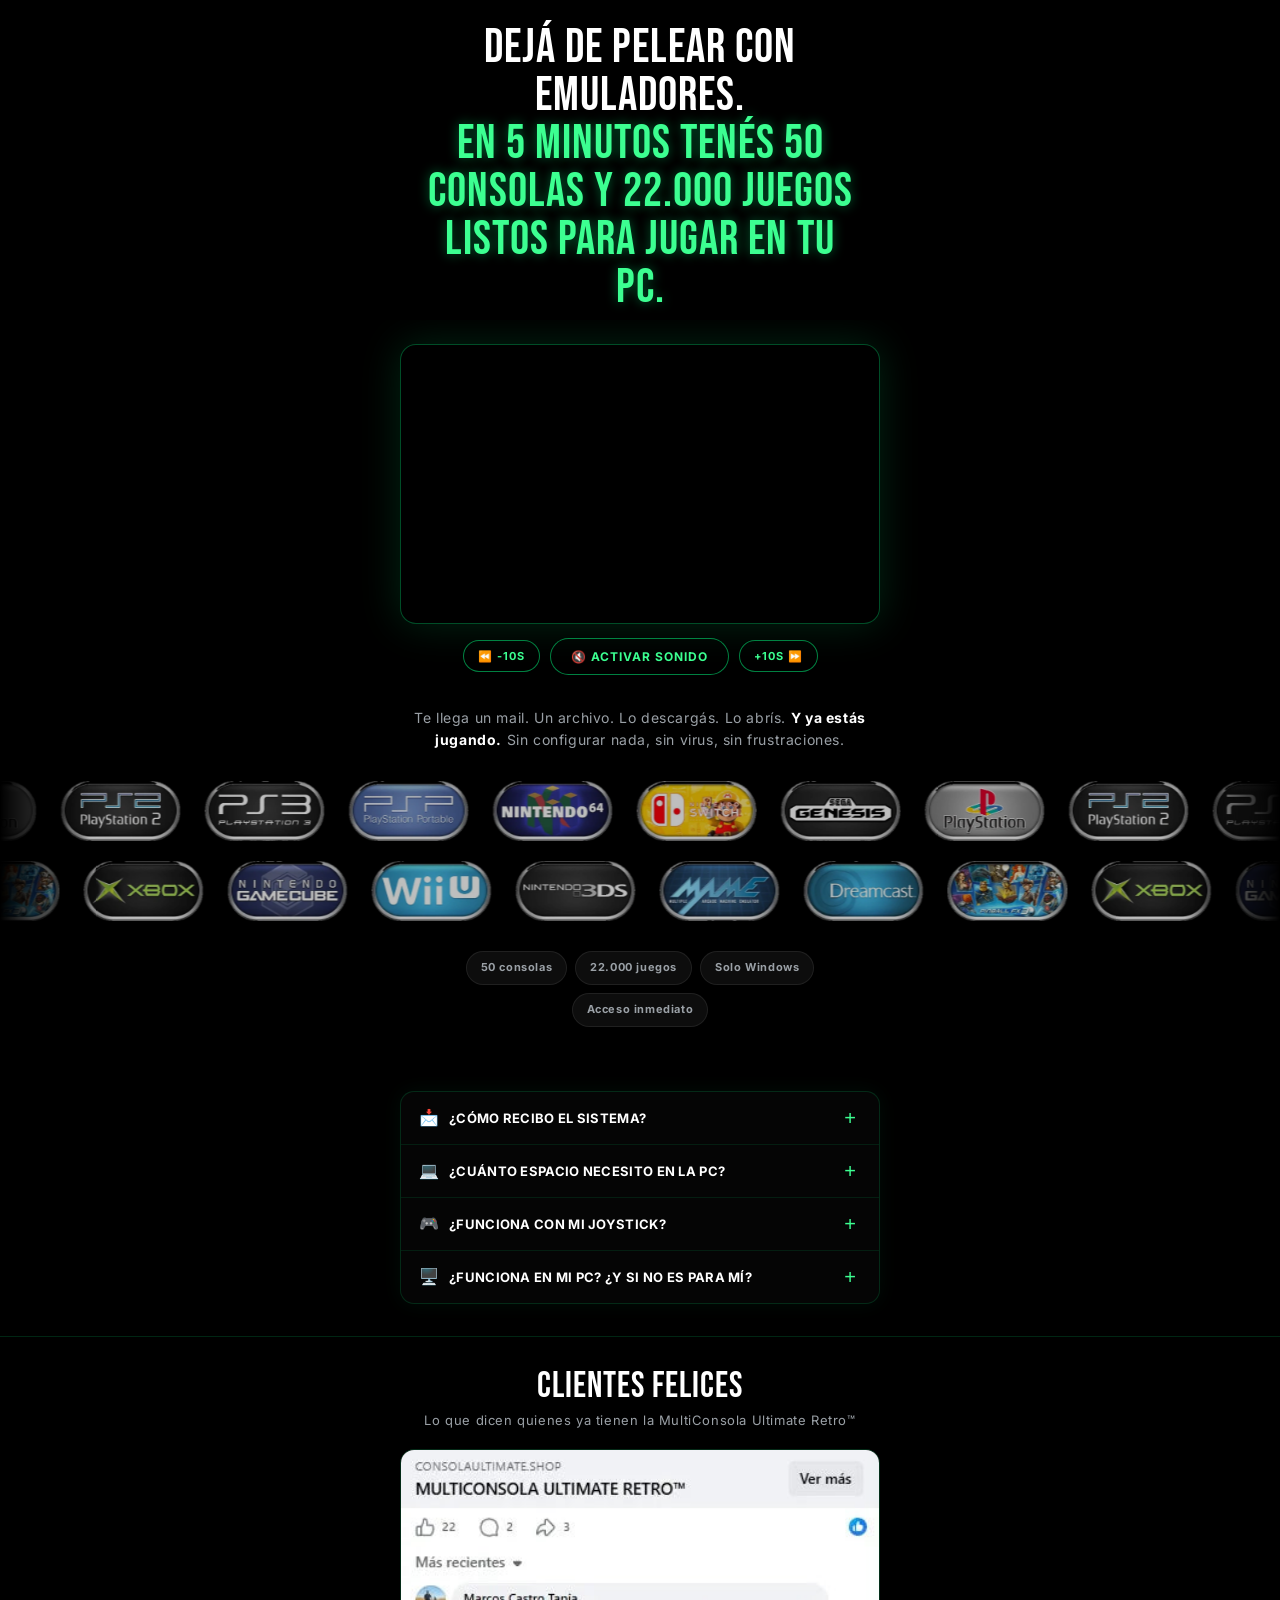
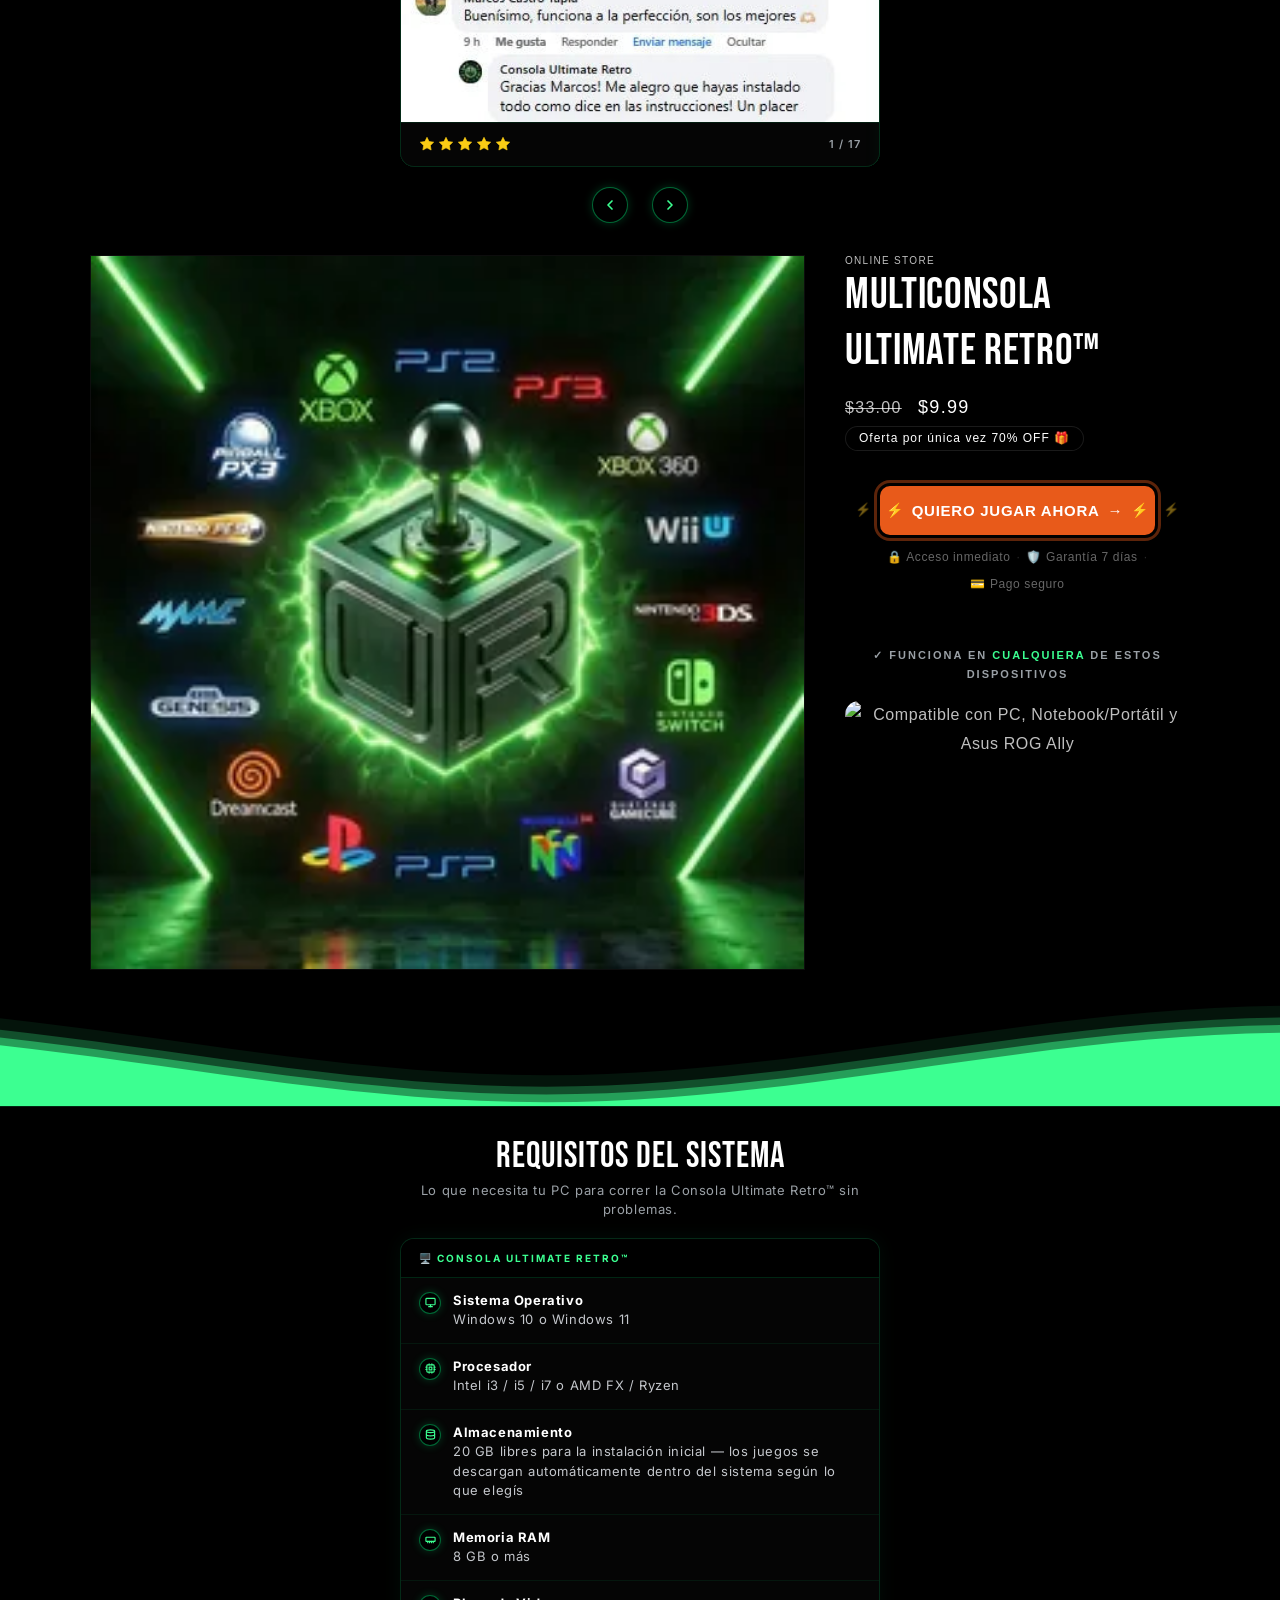
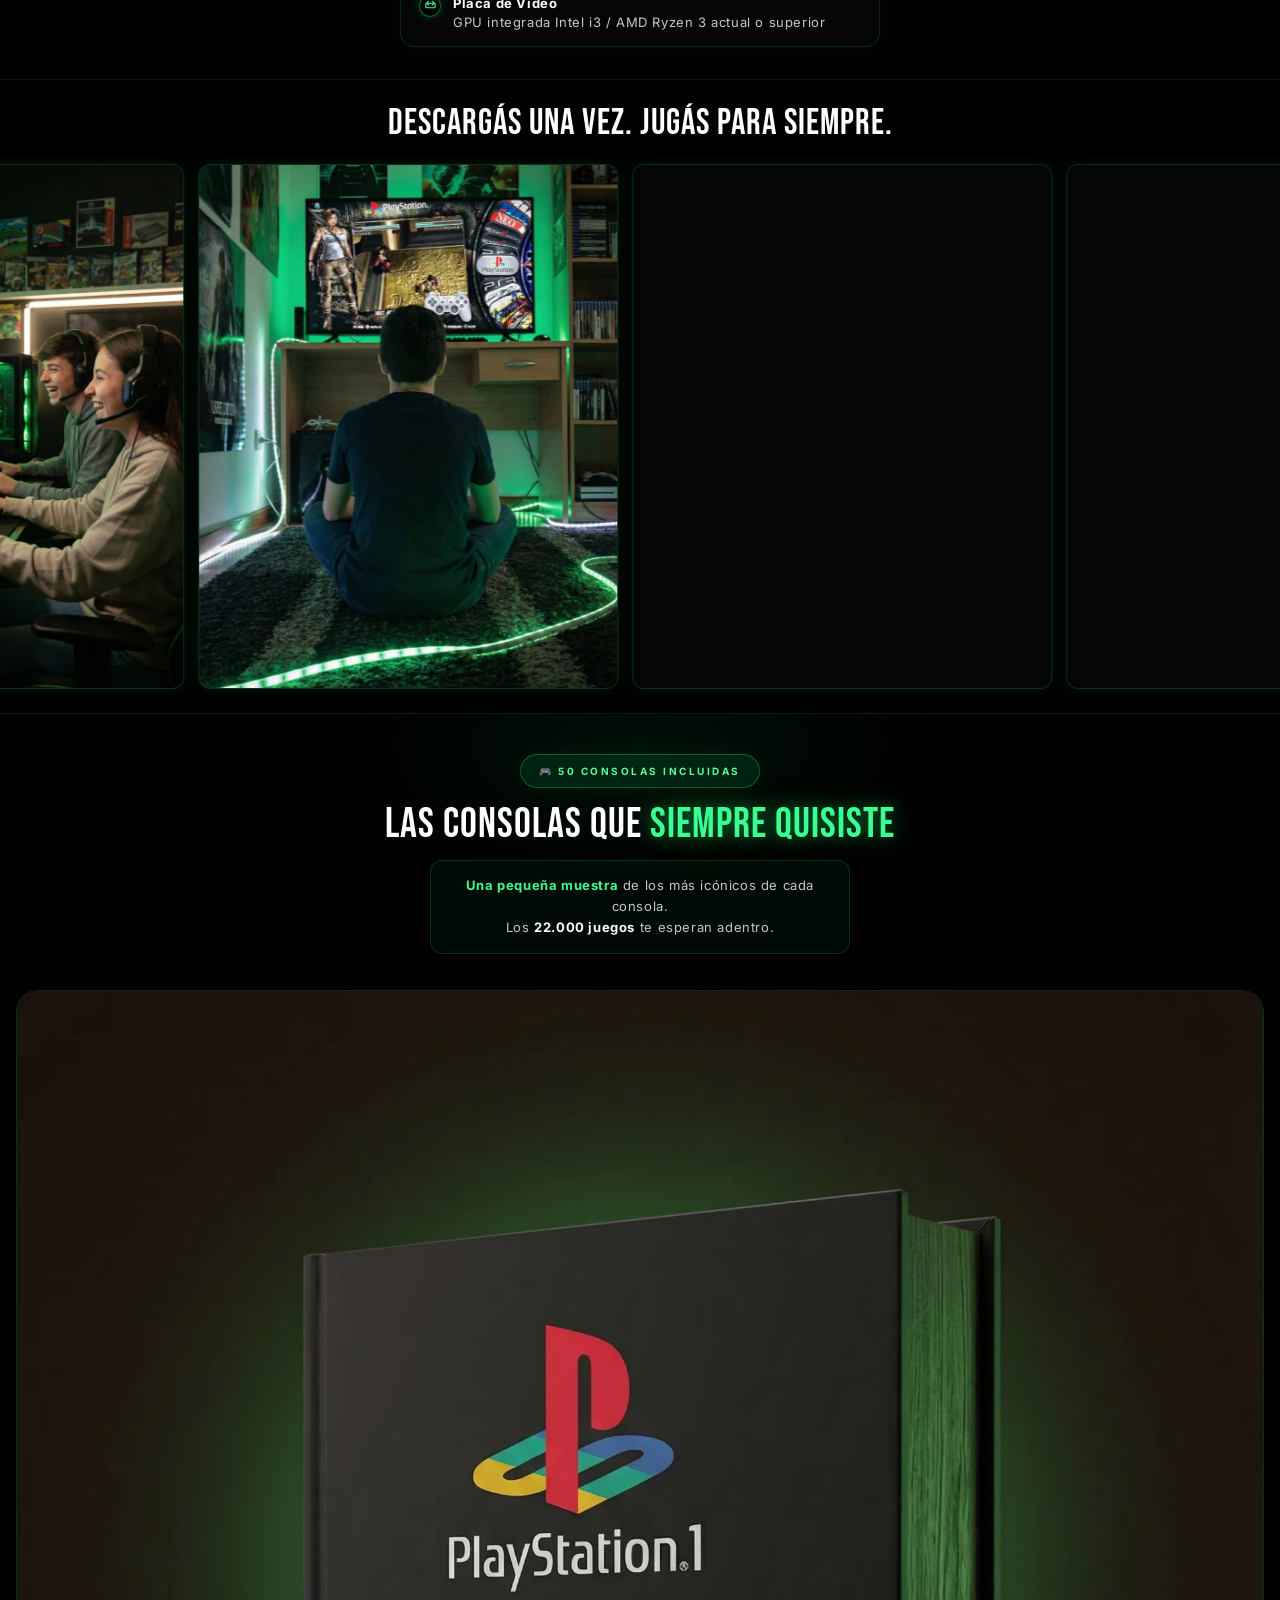
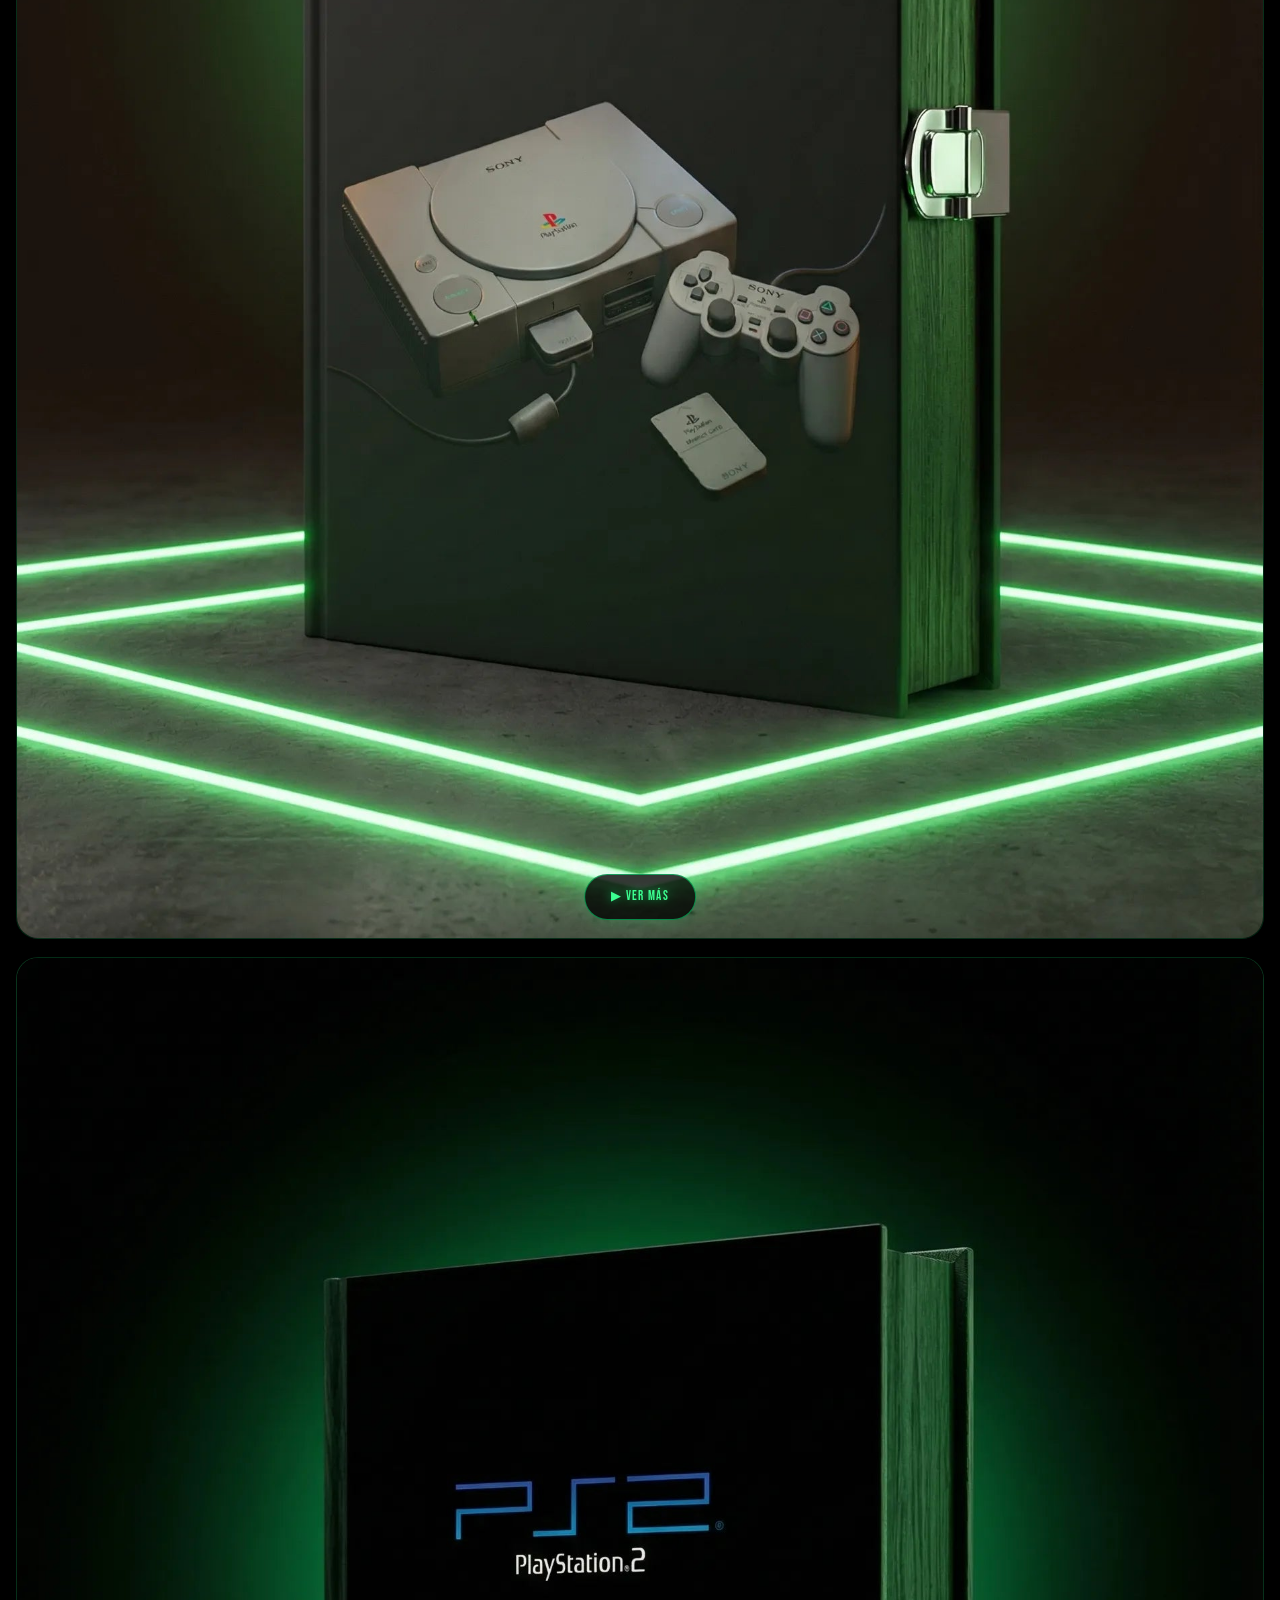
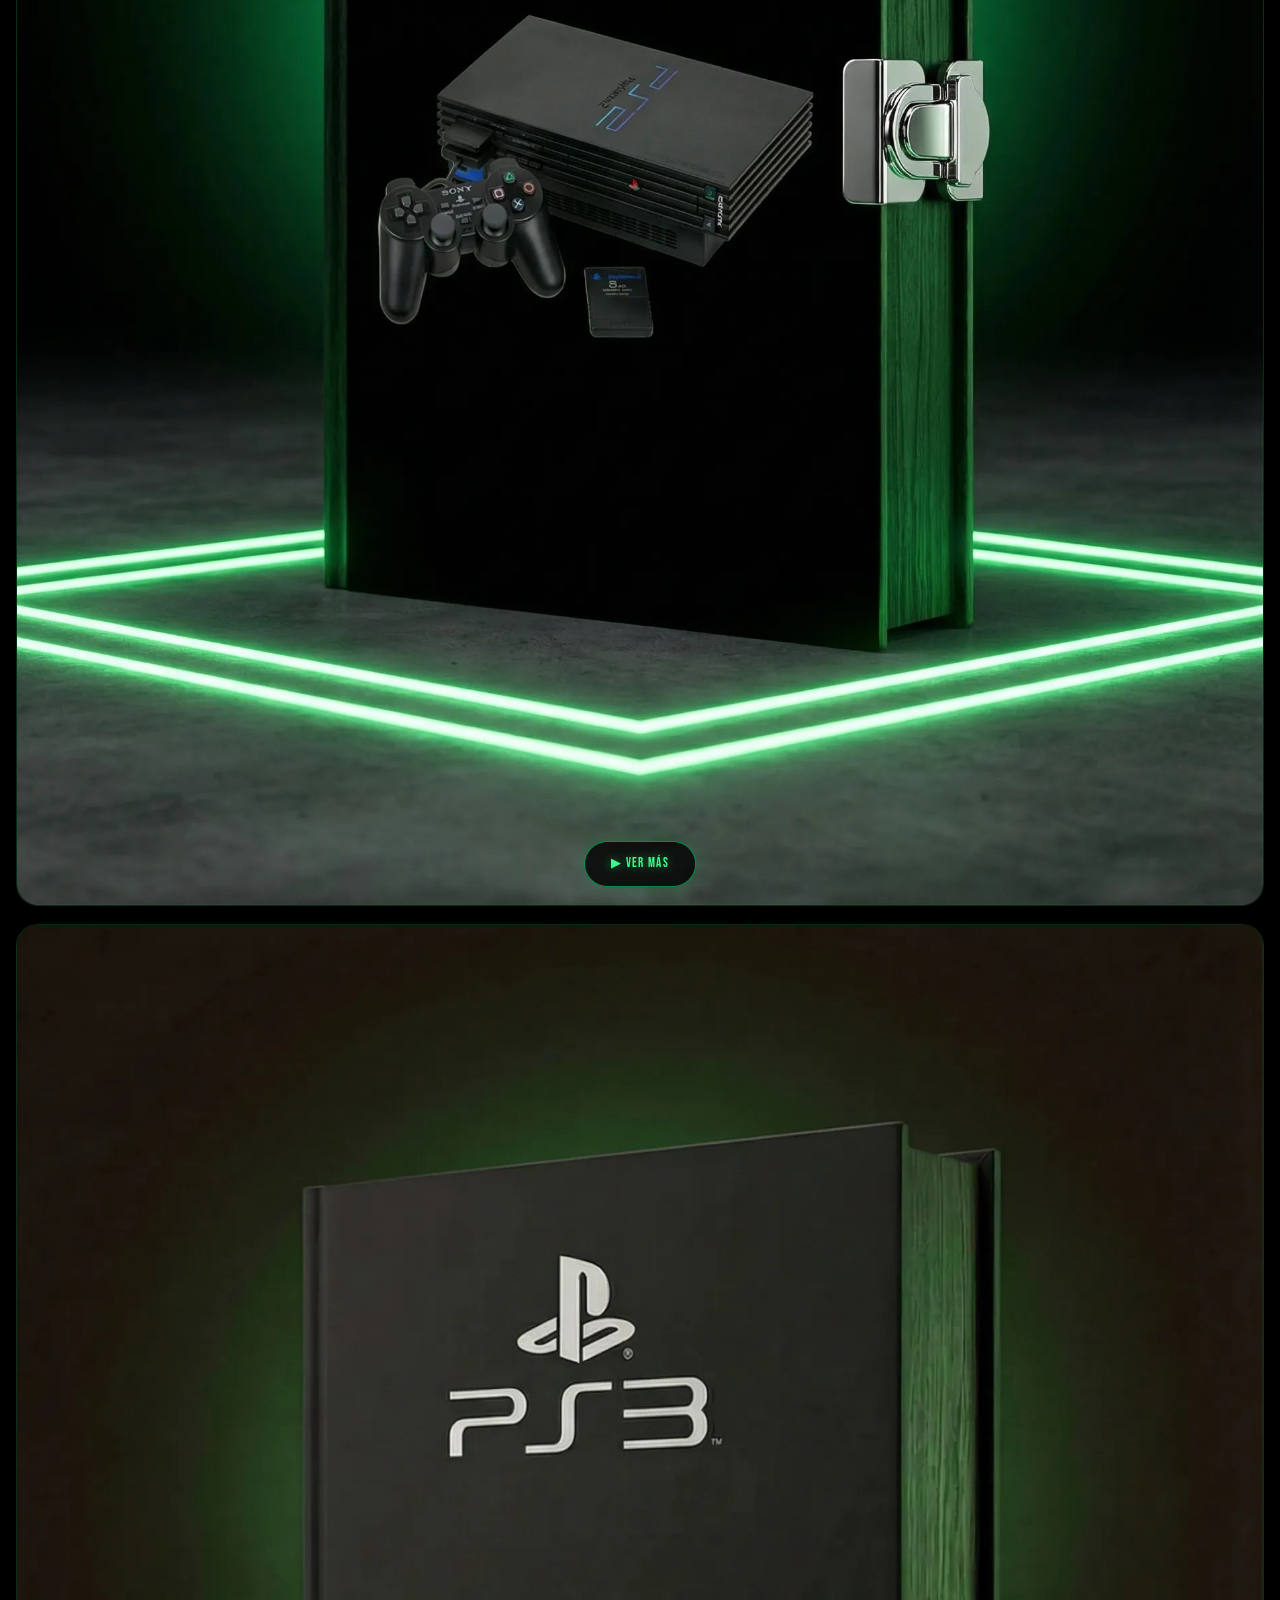
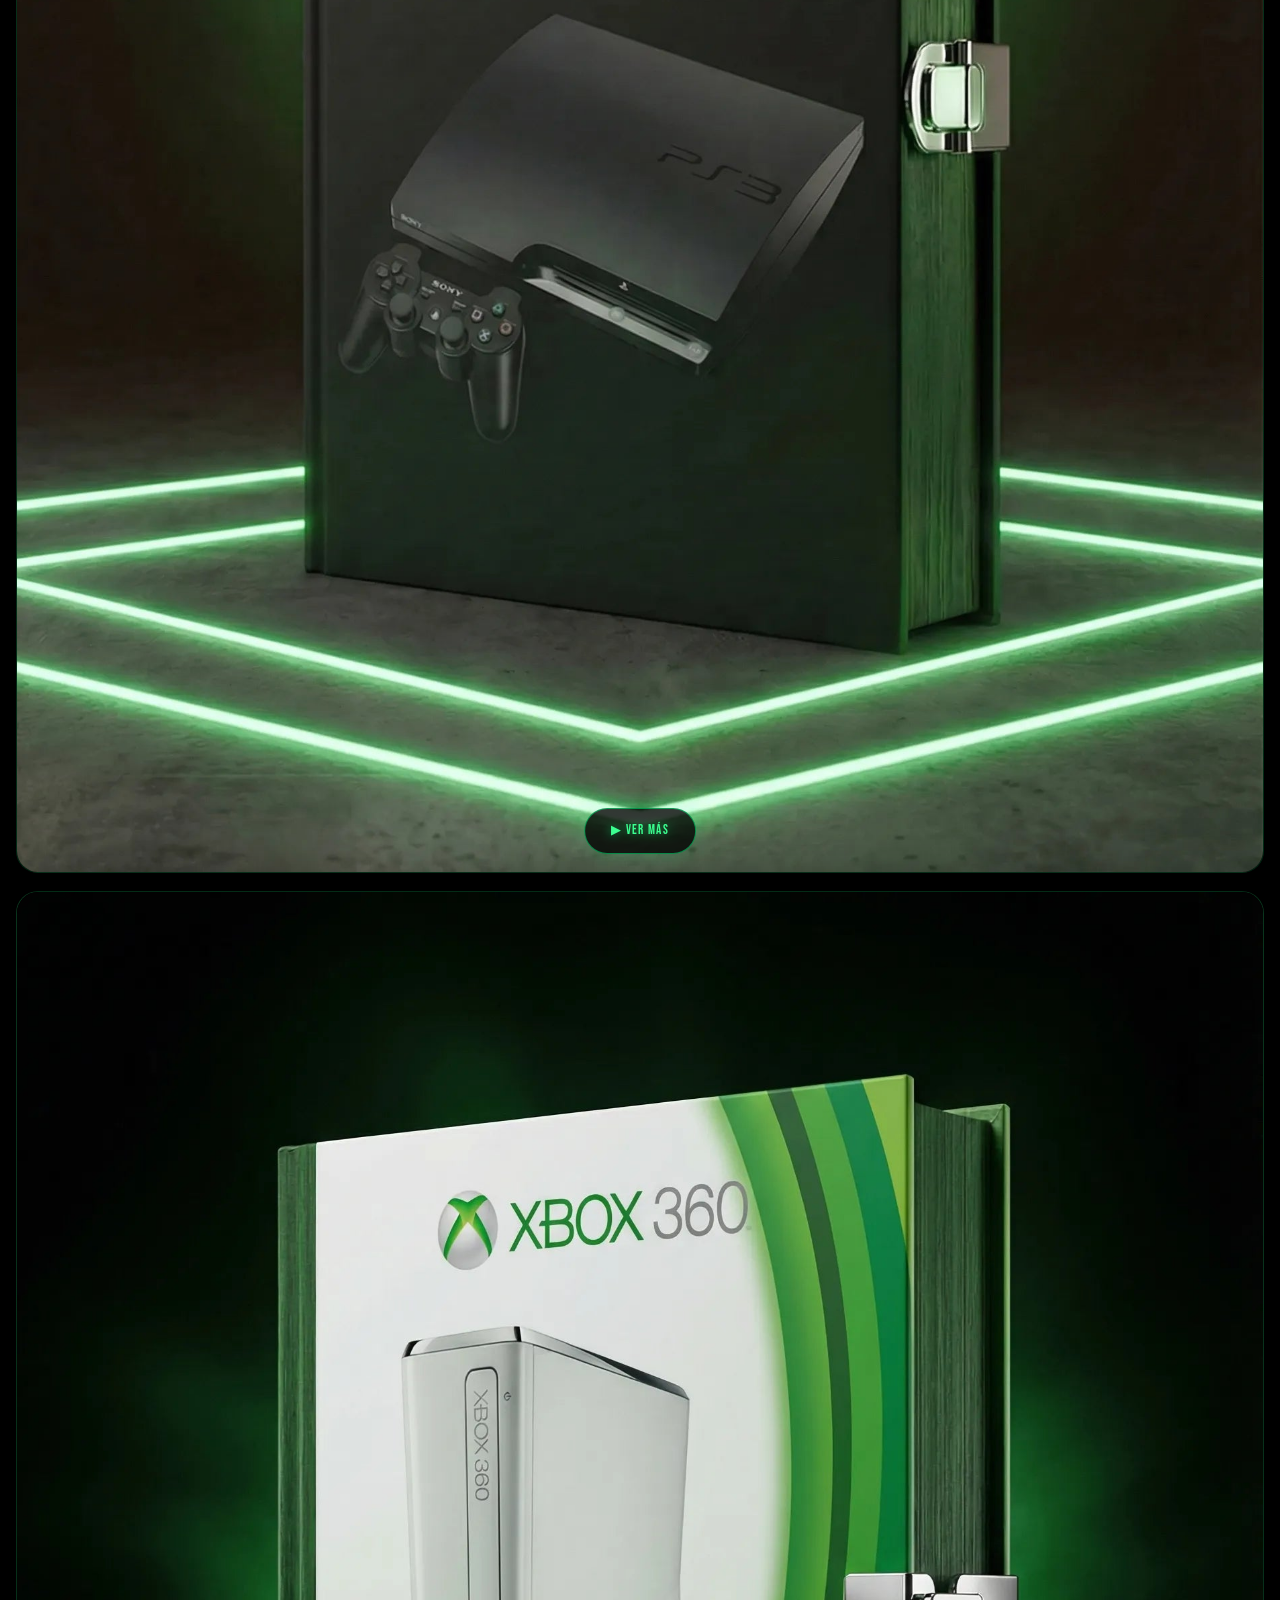
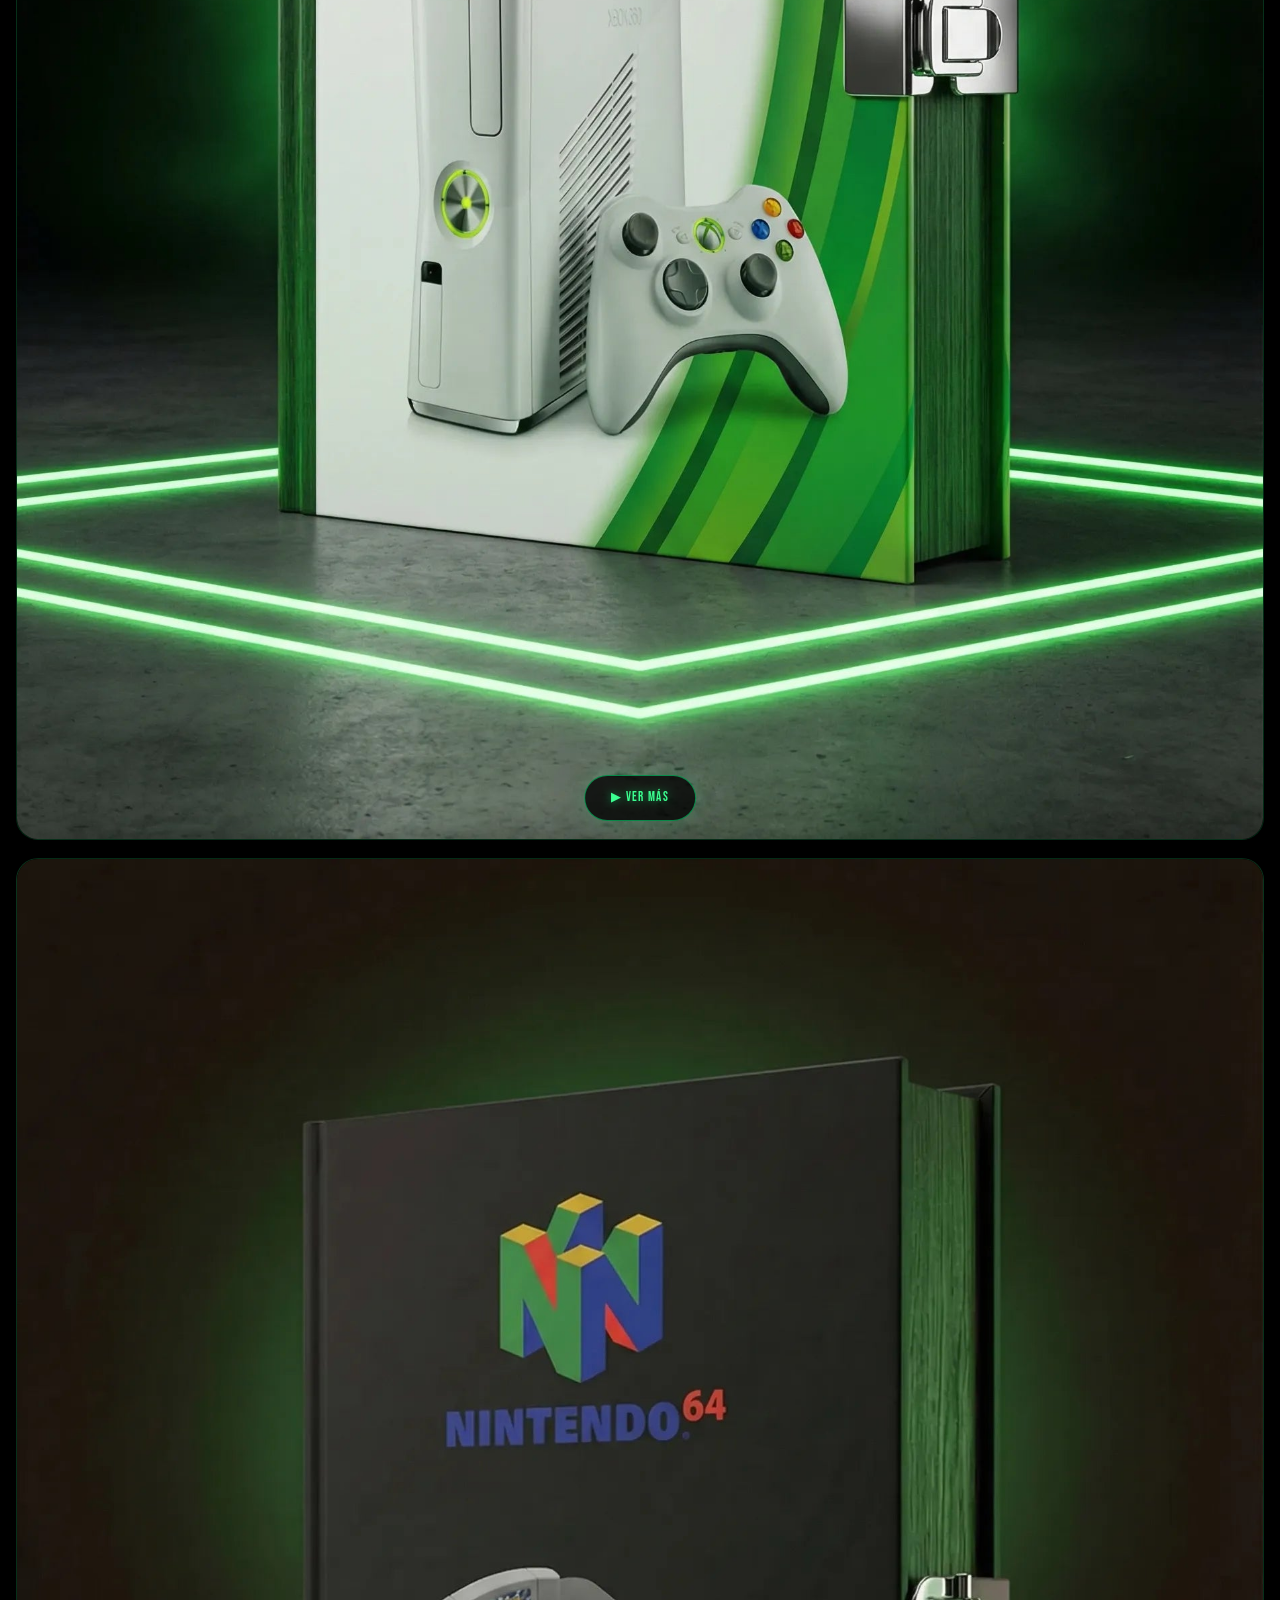
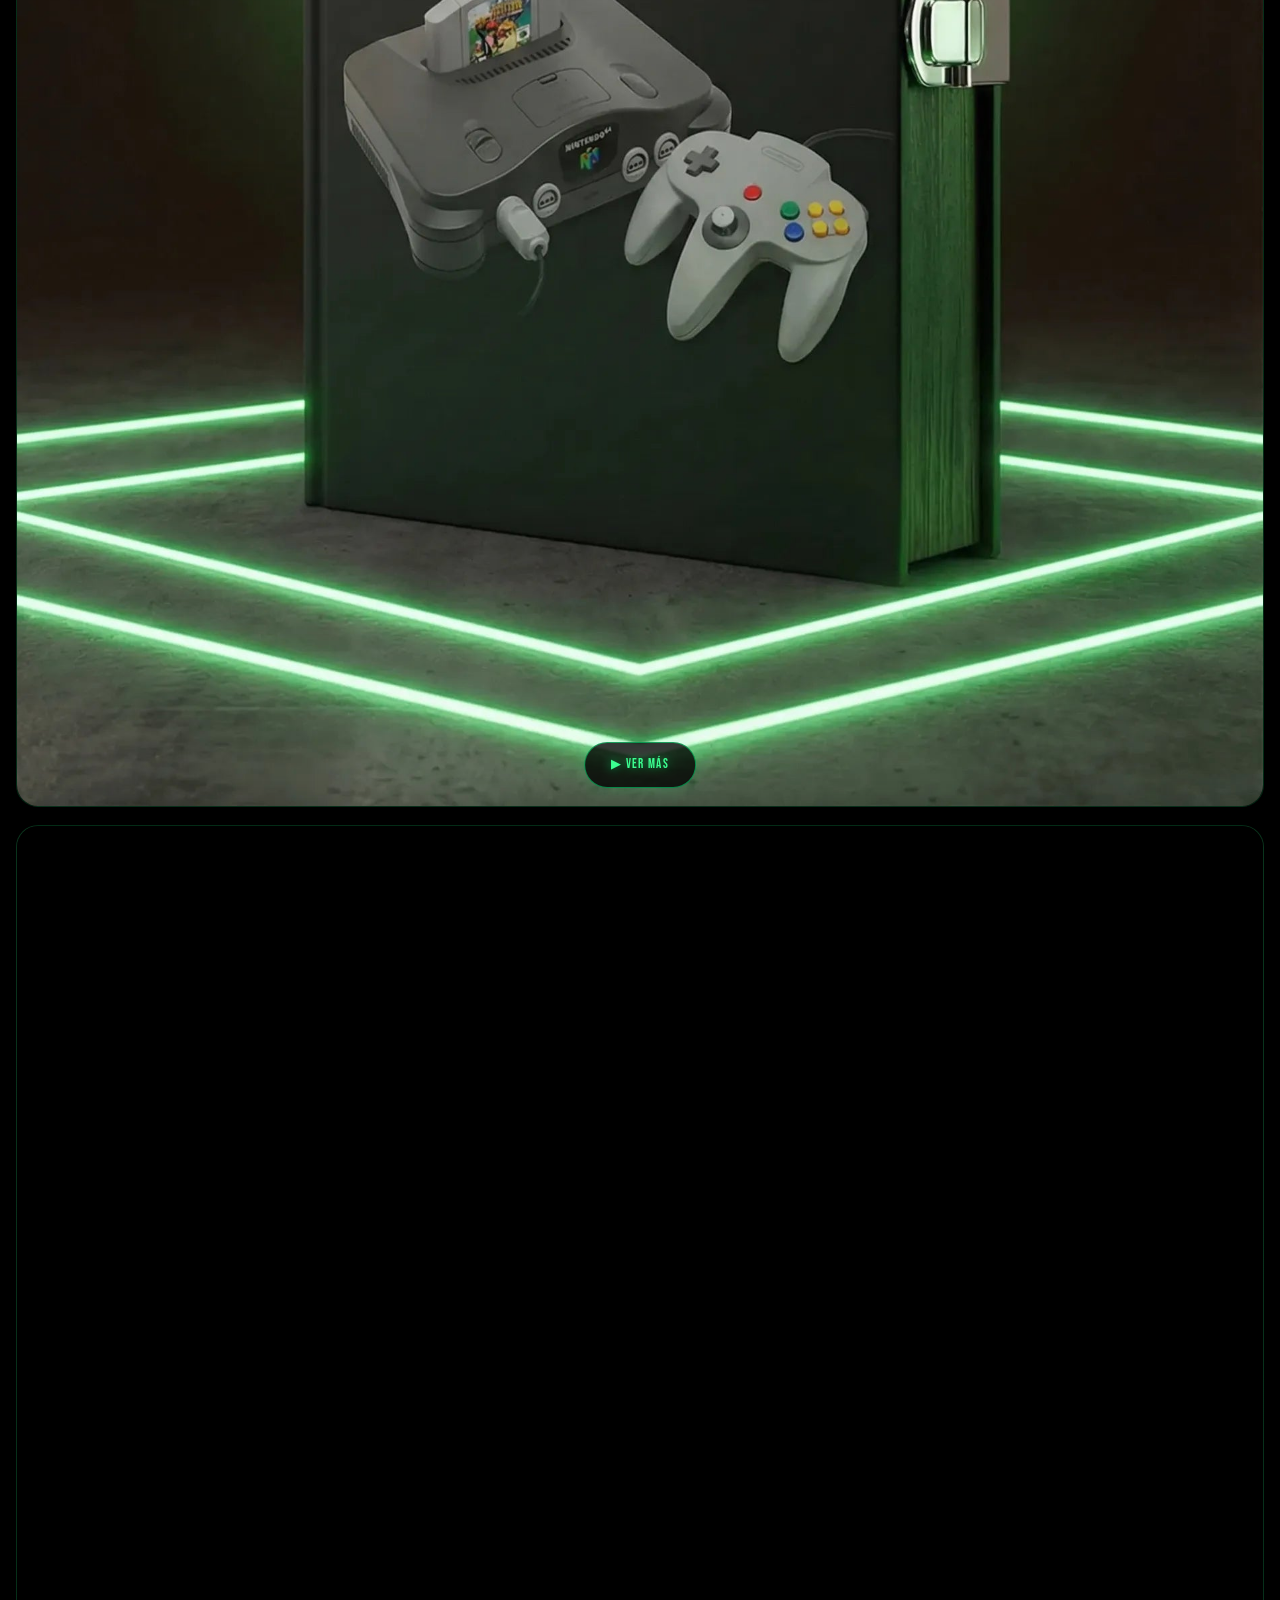
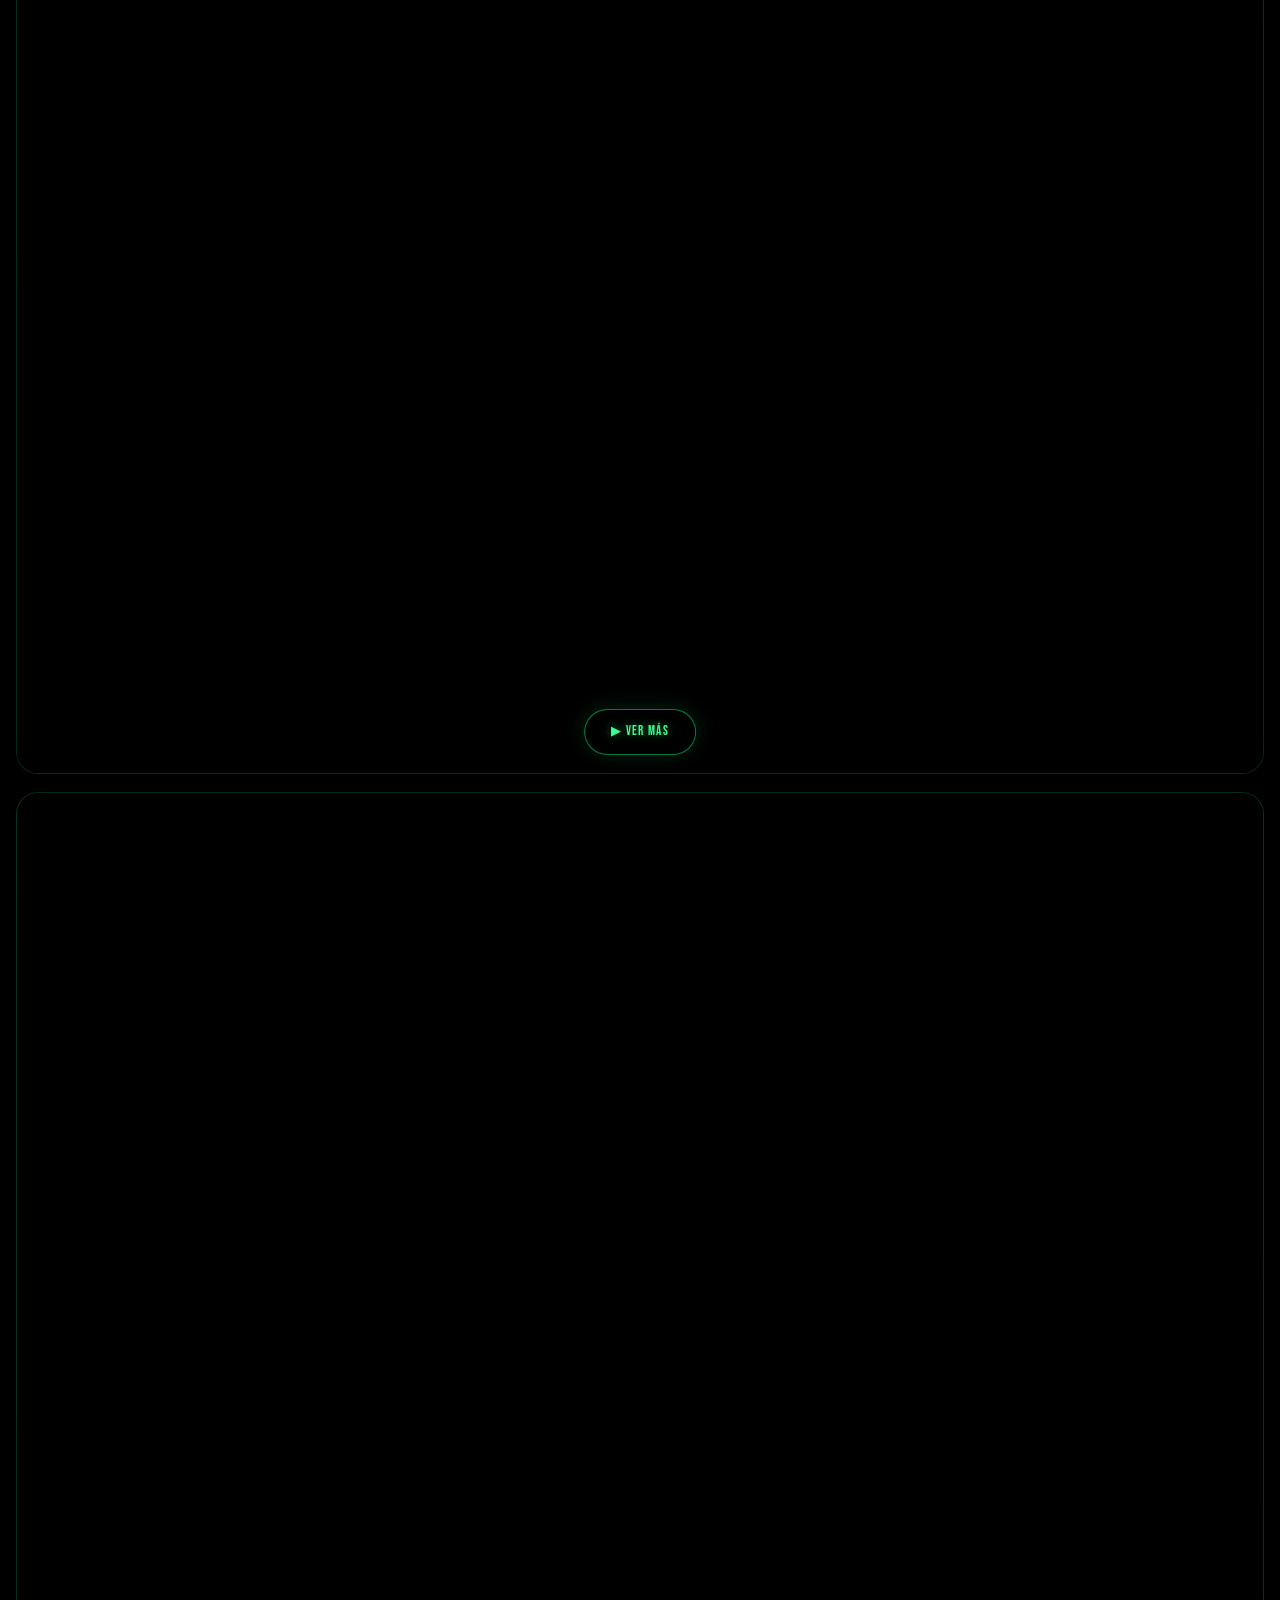
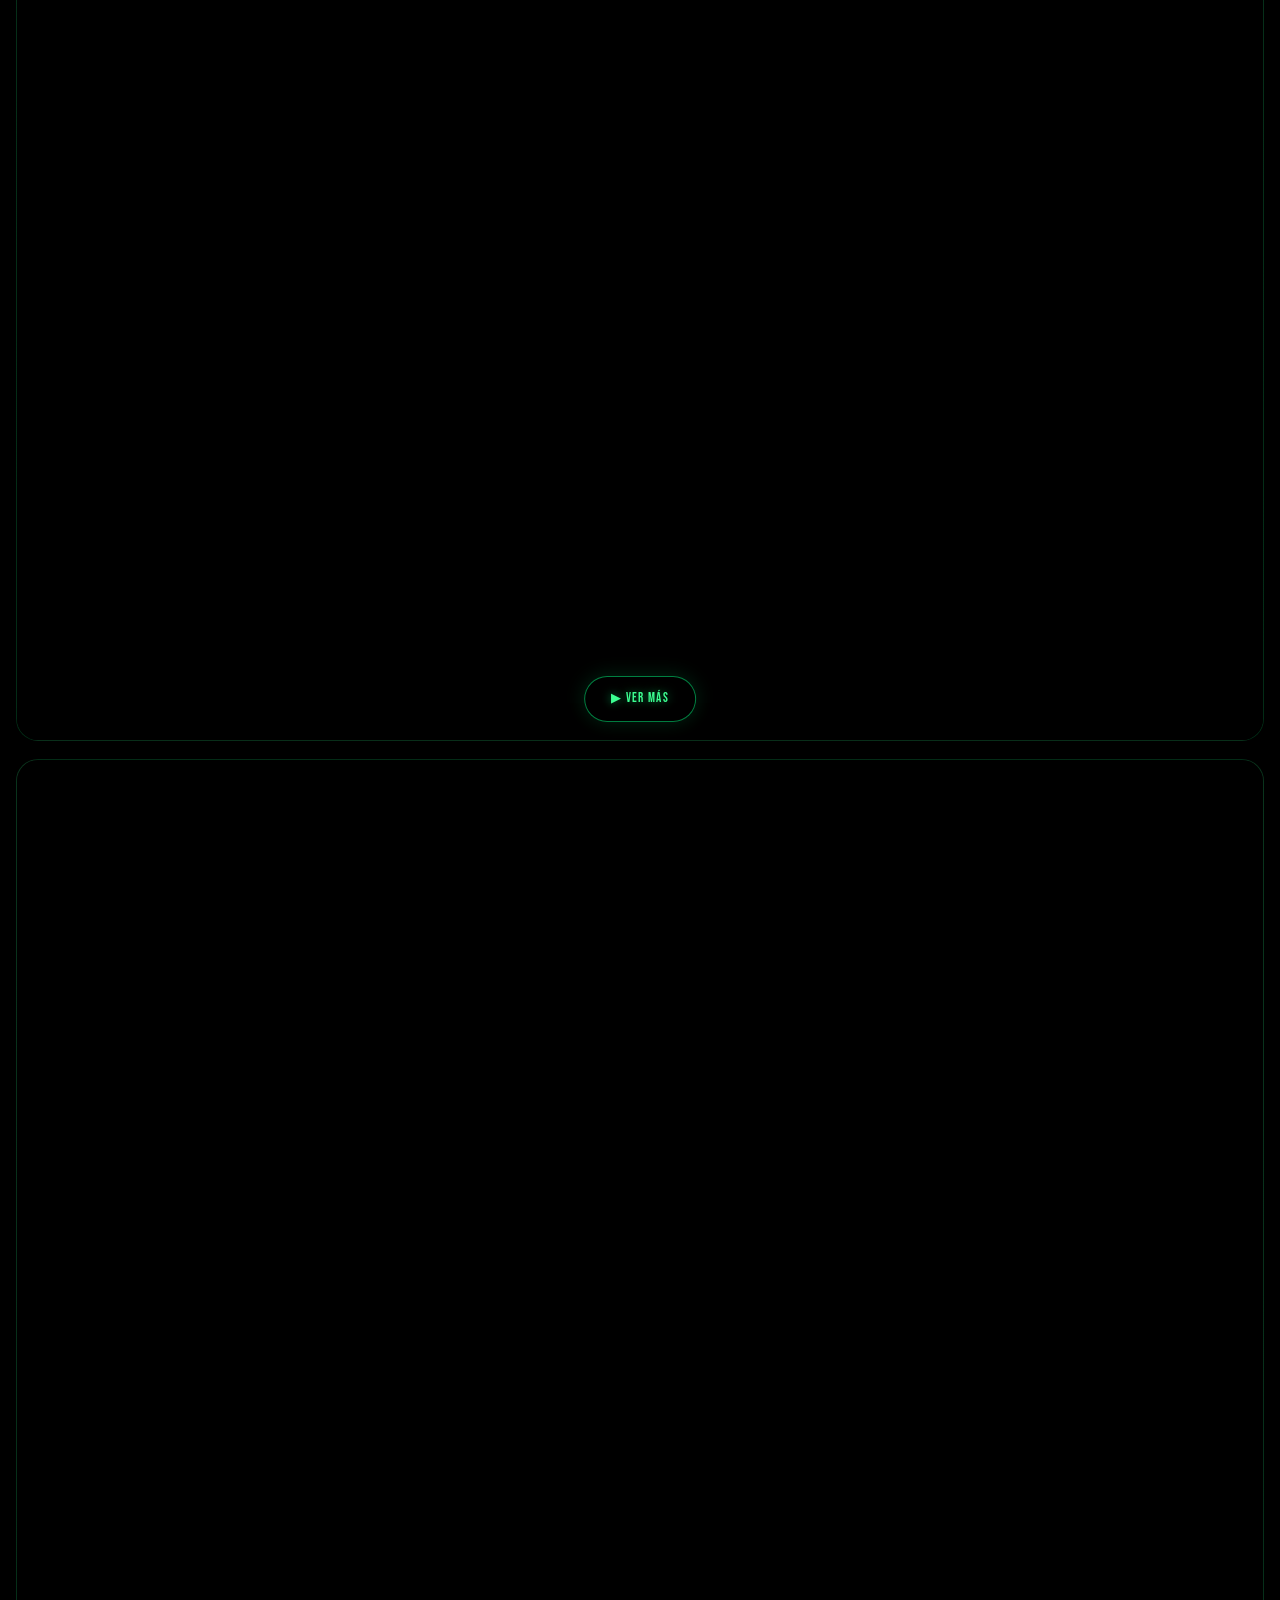
==== commit 03ce419b: "VELX1 gamebox: las imágenes del carrito vuelven a cargar normal (el pack gold copia su src al armars" ====
--- a/index.html
+++ b/index.html
@@ -1022,7 +1022,7 @@
 <div class="cu-body">
 <!-- PRODUCTO PRINCIPAL -->
 <div class="cu-main">
-<img alt="Multiconsola Ultimate Retro™" class="cu-main-img" loading="lazy" data-vx-src="assets/hf_20260409_144831_3b1e2a92-9d05-476c-9547-430d3d0be464.webp"/>
+<img alt="Multiconsola Ultimate Retro™" class="cu-main-img" loading="lazy" src="assets/hf_20260409_144831_3b1e2a92-9d05-476c-9547-430d3d0be464.webp"/>
 <div class="cu-main-info">
 <div class="cu-main-badge">✓ Agregado al carrito</div>
 <p class="cu-main-name">MULTICONSOLA ULTIMATE RETRO™</p>
@@ -1043,7 +1043,7 @@
 <!-- BUMP 0 — JUEGOS DE PS4 -->
 <div class="cu-bump" id="cu-b0">
 <div class="cu-bump-row">
-<img alt="Juegos de PS4" class="cu-bump-img" loading="lazy" data-vx-src="assets/hf_20260620_010115_9e976b6b-f315-49fd-89cf-70f7d0b128f5_11zon.webp"/>
+<img alt="Juegos de PS4" class="cu-bump-img" loading="lazy" src="assets/hf_20260620_010115_9e976b6b-f315-49fd-89cf-70f7d0b128f5_11zon.webp"/>
 <div class="cu-bump-info">
 <p class="cu-bump-title">🎮 JUEGOS DE PS4</p>
 <p class="cu-bump-desc">Acceso a la biblioteca completa de juegos de PS4 compatible con tu Multiconsola Ultimate.</p>
@@ -1065,7 +1065,7 @@
 <!-- BUMP 1 — JUEGOS DE PS5 -->
 <div class="cu-bump" id="cu-b1">
 <div class="cu-bump-row">
-<img alt="Juegos de PS5" class="cu-bump-img" loading="lazy" data-vx-src="assets/hf_20260620_010018_10e45067-0034-4bd2-ad99-02ad26fdc2f4_11zon.webp"/>
+<img alt="Juegos de PS5" class="cu-bump-img" loading="lazy" src="assets/hf_20260620_010018_10e45067-0034-4bd2-ad99-02ad26fdc2f4_11zon.webp"/>
 <div class="cu-bump-info">
 <p class="cu-bump-title">🎮 JUEGOS DE PS5</p>
 <p class="cu-bump-desc">Biblioteca completa de juegos de PS5 optimizados para correr desde tu Multiconsola Ultimate.</p>
@@ -1087,7 +1087,7 @@
 <!-- BUMP 2 — JUEGOS DE XBOX SERIES -->
 <div class="cu-bump" id="cu-b2">
 <div class="cu-bump-row">
-<img alt="Juegos de Xbox Series" class="cu-bump-img" loading="lazy" data-vx-src="assets/hf_20260620_010123_d5e437d2-f1fd-4f77-afe6-3d362a2cfdd8_11zon.webp"/>
+<img alt="Juegos de Xbox Series" class="cu-bump-img" loading="lazy" src="assets/hf_20260620_010123_d5e437d2-f1fd-4f77-afe6-3d362a2cfdd8_11zon.webp"/>
 <div class="cu-bump-info">
 <p class="cu-bump-title">🎮 JUEGOS DE XBOX SERIES</p>
 <p class="cu-bump-desc">Acceso a la biblioteca de juegos de Xbox Series compatible con tu Multiconsola Ultimate.</p>
@@ -1119,7 +1119,7 @@
 <span class="cu-mas-vendido">🔥 MÁS VENDIDO</span>
 </div>
 <div class="cu-bump-row">
-<img alt="Ultimate Leyenda" class="cu-bump-img" loading="lazy" data-vx-src="assets/hf_20260415_192528_4687c6d4-fa19-4b3f-bd19-46f45f0a4fdd_11zon.webp"/>
+<img alt="Ultimate Leyenda" class="cu-bump-img" loading="lazy" src="assets/hf_20260415_192528_4687c6d4-fa19-4b3f-bd19-46f45f0a4fdd_11zon.webp"/>
 <div class="cu-bump-info">
 <p class="cu-bump-title cu-leyenda-title">⚡ ULTIMATE LEYENDA</p>
 <p class="cu-bump-desc">Multiconsola Ultimate Retro™ + Juegos de PS4 + Juegos de PS5 + Juegos de Xbox Series. Llevate todo junto.</p>
@@ -1143,7 +1143,7 @@
 <!-- BUMP 3 — RETRO GAMING MOBILE -->
 <div class="cu-bump" id="cu-b3">
 <div class="cu-bump-row">
-<img alt="Retro Gaming Mobile" class="cu-bump-img" loading="lazy" data-vx-src="assets/hf_20260422_130608_988292ad-ae42-45a9-a941-9041eb8c3d43.webp"/>
+<img alt="Retro Gaming Mobile" class="cu-bump-img" loading="lazy" src="assets/hf_20260422_130608_988292ad-ae42-45a9-a941-9041eb8c3d43.webp"/>
 <div class="cu-bump-info">
 <p class="cu-bump-title">📱 RETRO GAMING MOBILE</p>
 <p class="cu-bump-desc">15 consolas · +60.000 juegos · NES, SNES, PSX, PSP, N64, NDS, MAME y más. Una APK, cero configuración.</p>
@@ -1165,7 +1165,7 @@
 <!-- BUMP 4 — ULTRA RETRO MOBILE -->
 <div class="cu-bump" id="cu-b4">
 <div class="cu-bump-row">
-<img alt="Ultra Retro Mobile" class="cu-bump-img" loading="lazy" data-vx-src="assets/hf_20260422_131342_cfb557df-febe-4b7d-93ed-6f76e8e1ba2f.webp"/>
+<img alt="Ultra Retro Mobile" class="cu-bump-img" loading="lazy" src="assets/hf_20260422_131342_cfb557df-febe-4b7d-93ed-6f76e8e1ba2f.webp"/>
 <div class="cu-bump-info">
 <p class="cu-bump-title">🕹️ ULTRA RETRO MOBILE</p>
 <p class="cu-bump-desc">30 consolas · +50.000 juegos · NES, GBA, PSP, PS, N64, Arcade, Wii, Dreamcast y más. Todo preconfigurado.</p>
@@ -1187,7 +1187,7 @@
 <!-- BUMP 5 — PS2 MOBILE -->
 <div class="cu-bump" id="cu-b5">
 <div class="cu-bump-row">
-<img alt="PS2 Mobile" class="cu-bump-img" loading="lazy" data-vx-src="assets/hf_20260422_134211_f1962cae-60d8-4f25-b6b0-9a97cf5986c3.webp"/>
+<img alt="PS2 Mobile" class="cu-bump-img" loading="lazy" src="assets/hf_20260422_134211_f1962cae-60d8-4f25-b6b0-9a97cf5986c3.webp"/>
 <div class="cu-bump-info">
 <p class="cu-bump-title">🎯 PS2 MOBILE</p>
 <p class="cu-bump-desc">+2.000 juegos de PS2 · God of War, GTA, DBZ, PES, MGS, GT4, Tekken 5. En tu celular, listo en 2 minutos.</p>
@@ -1219,7 +1219,7 @@
 <span class="cu-mas-vendido">🔥 MÁS VENDIDO</span>
 </div>
 <div class="cu-bump-row">
-<img alt="Pack Supremo Mobile" class="cu-bump-img" loading="lazy" data-vx-src="assets/hf_20260422_135711_1842b168-0f74-4444-bd8a-afee06263b4f.webp"/ decoding="async">
+<img alt="Pack Supremo Mobile" class="cu-bump-img" loading="lazy" src="assets/hf_20260422_135711_1842b168-0f74-4444-bd8a-afee06263b4f.webp"/ decoding="async">
 <div class="cu-bump-info">
 <p class="cu-bump-title cu-leyenda-title">🏆 PACK SUPREMO MOBILE</p>
 <p class="cu-bump-desc">RETRO GAMING + ULTRA RETRO + PS2 MOBILE. +90.000 juegos · 45+ consolas · 3 APKs listas. Todo en tu celular.</p>
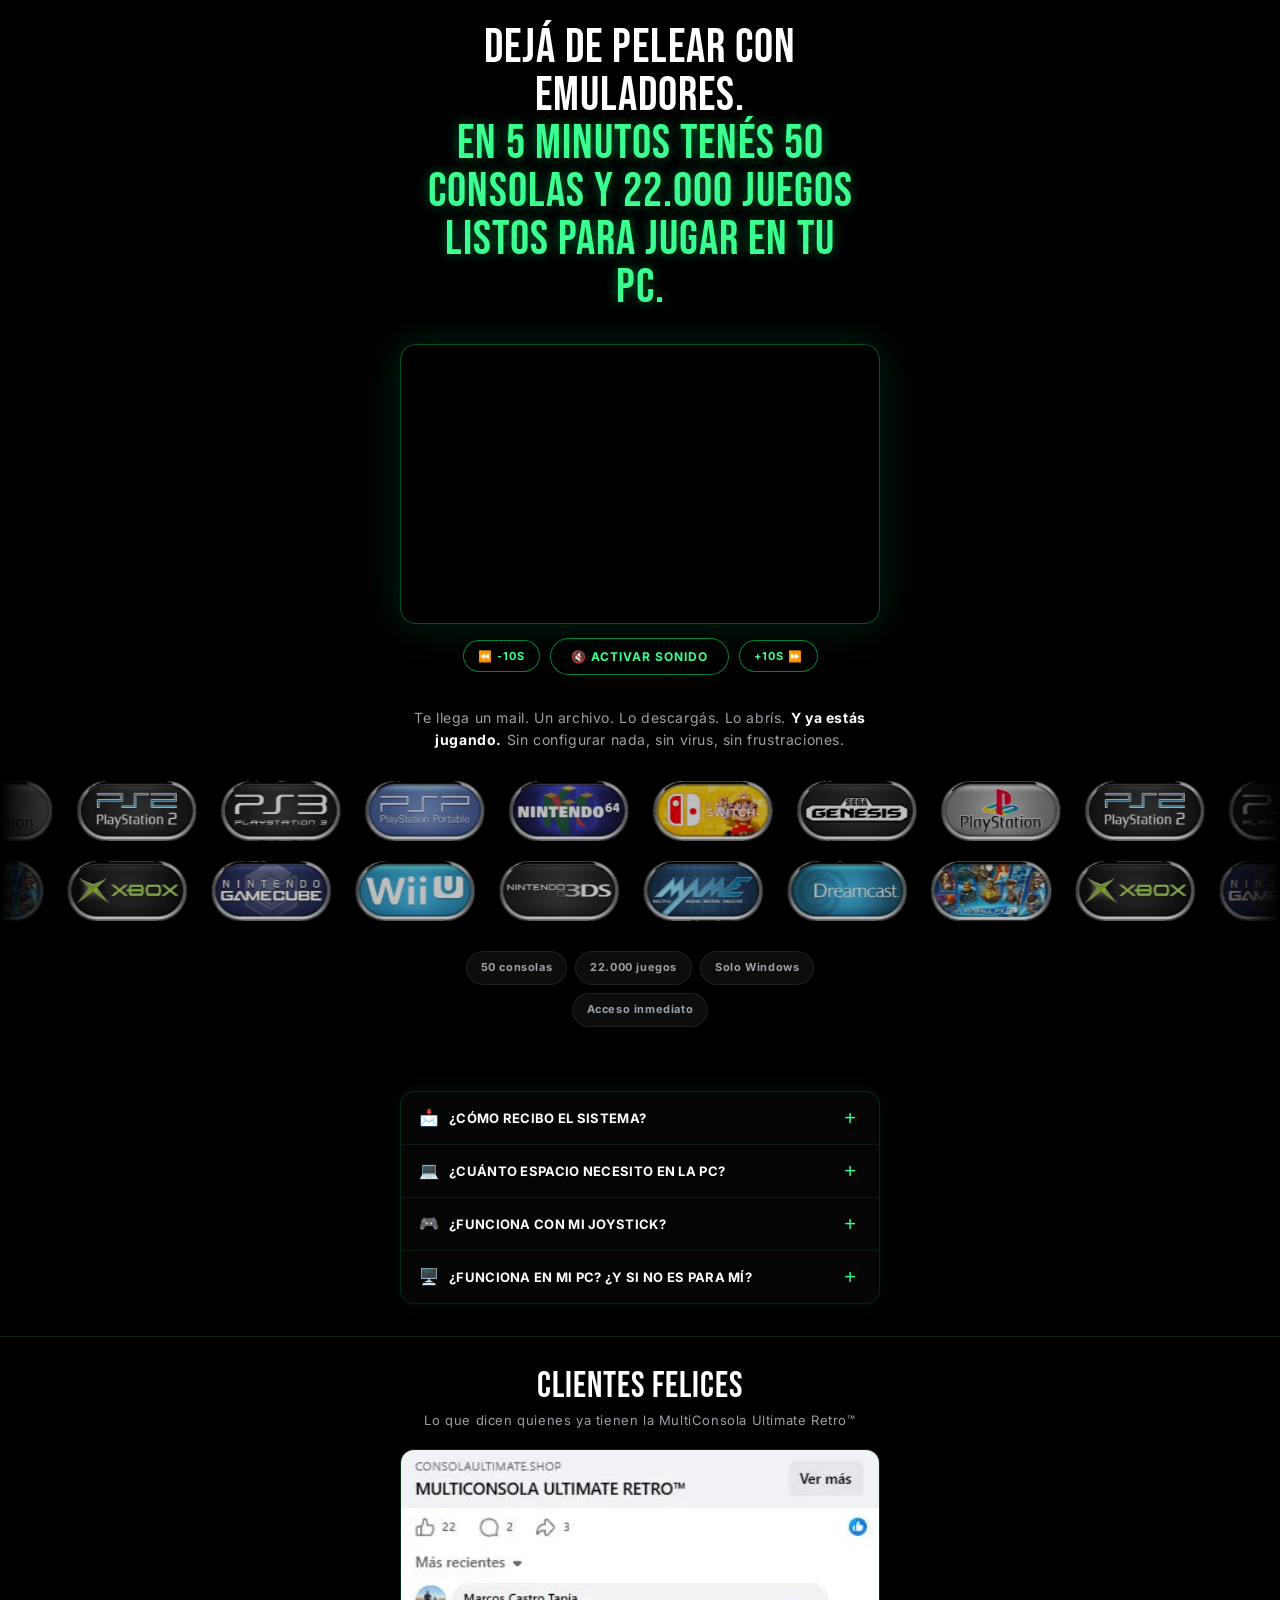
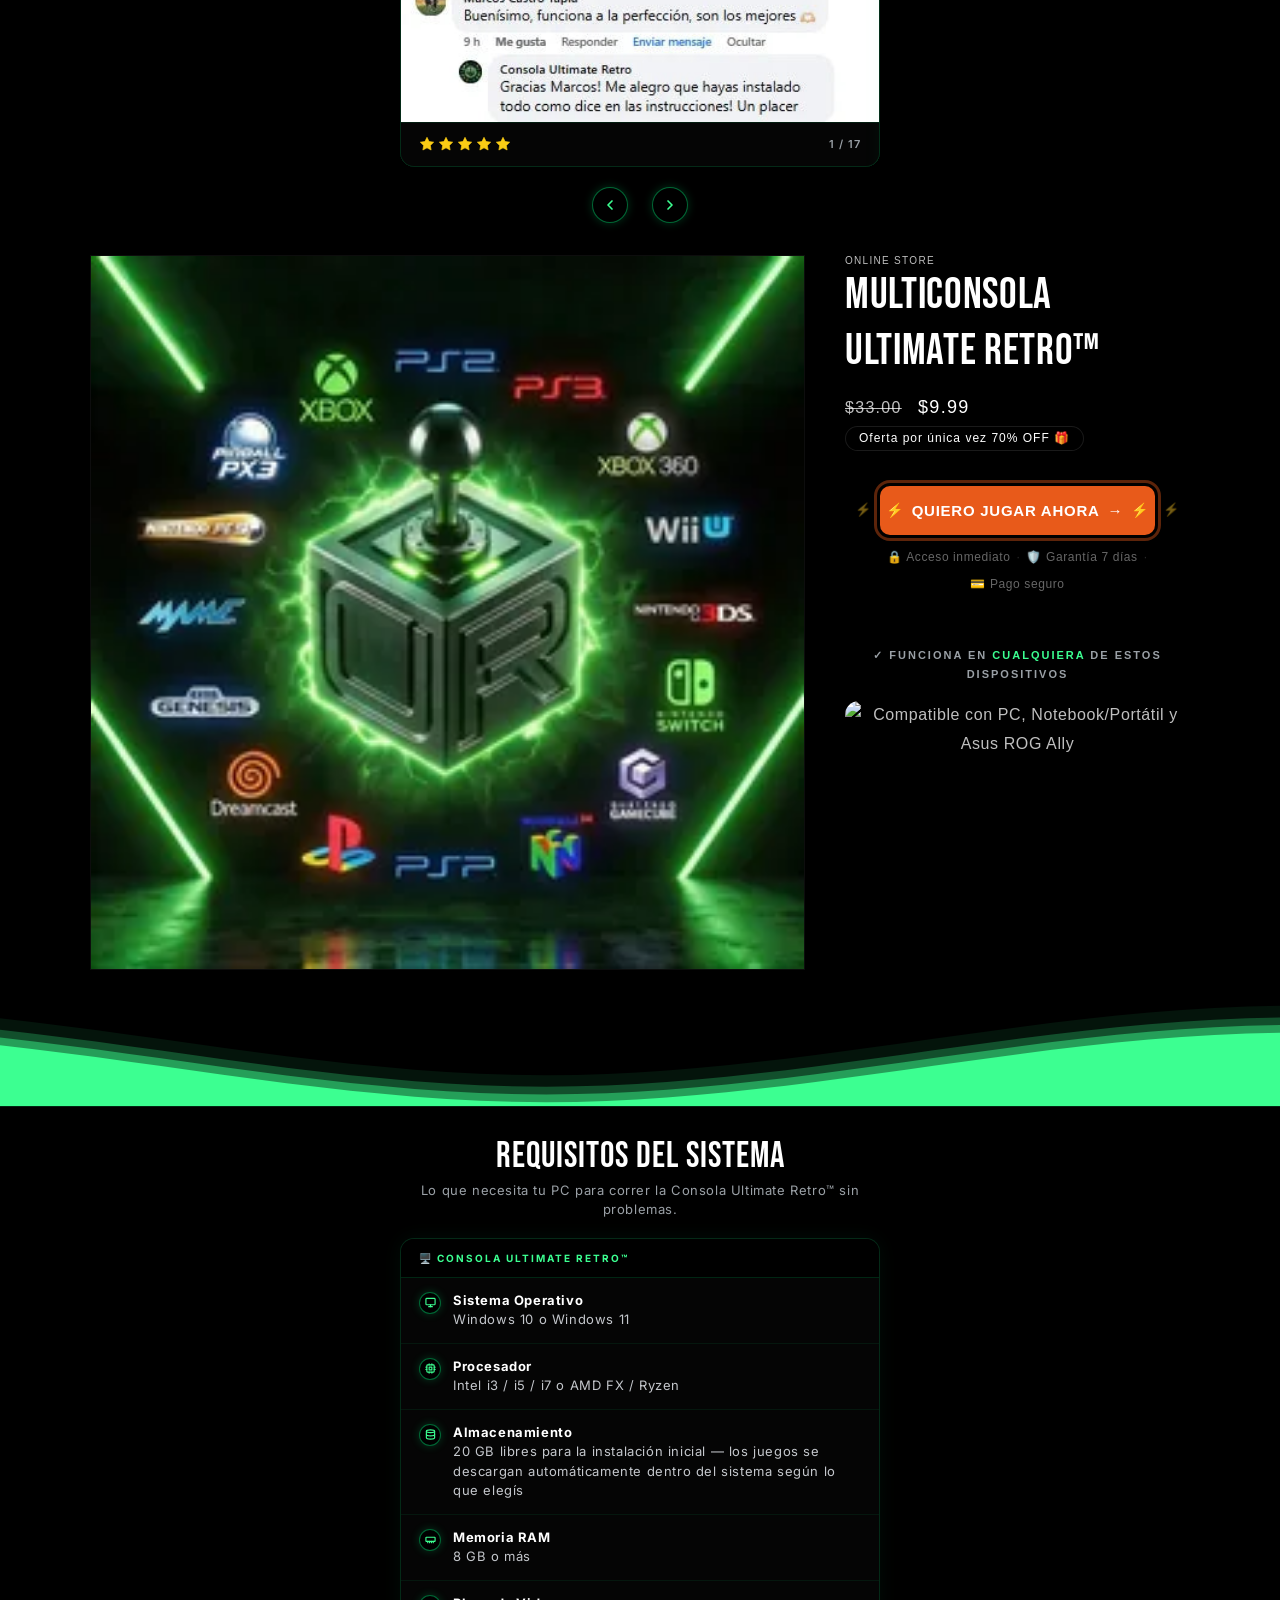
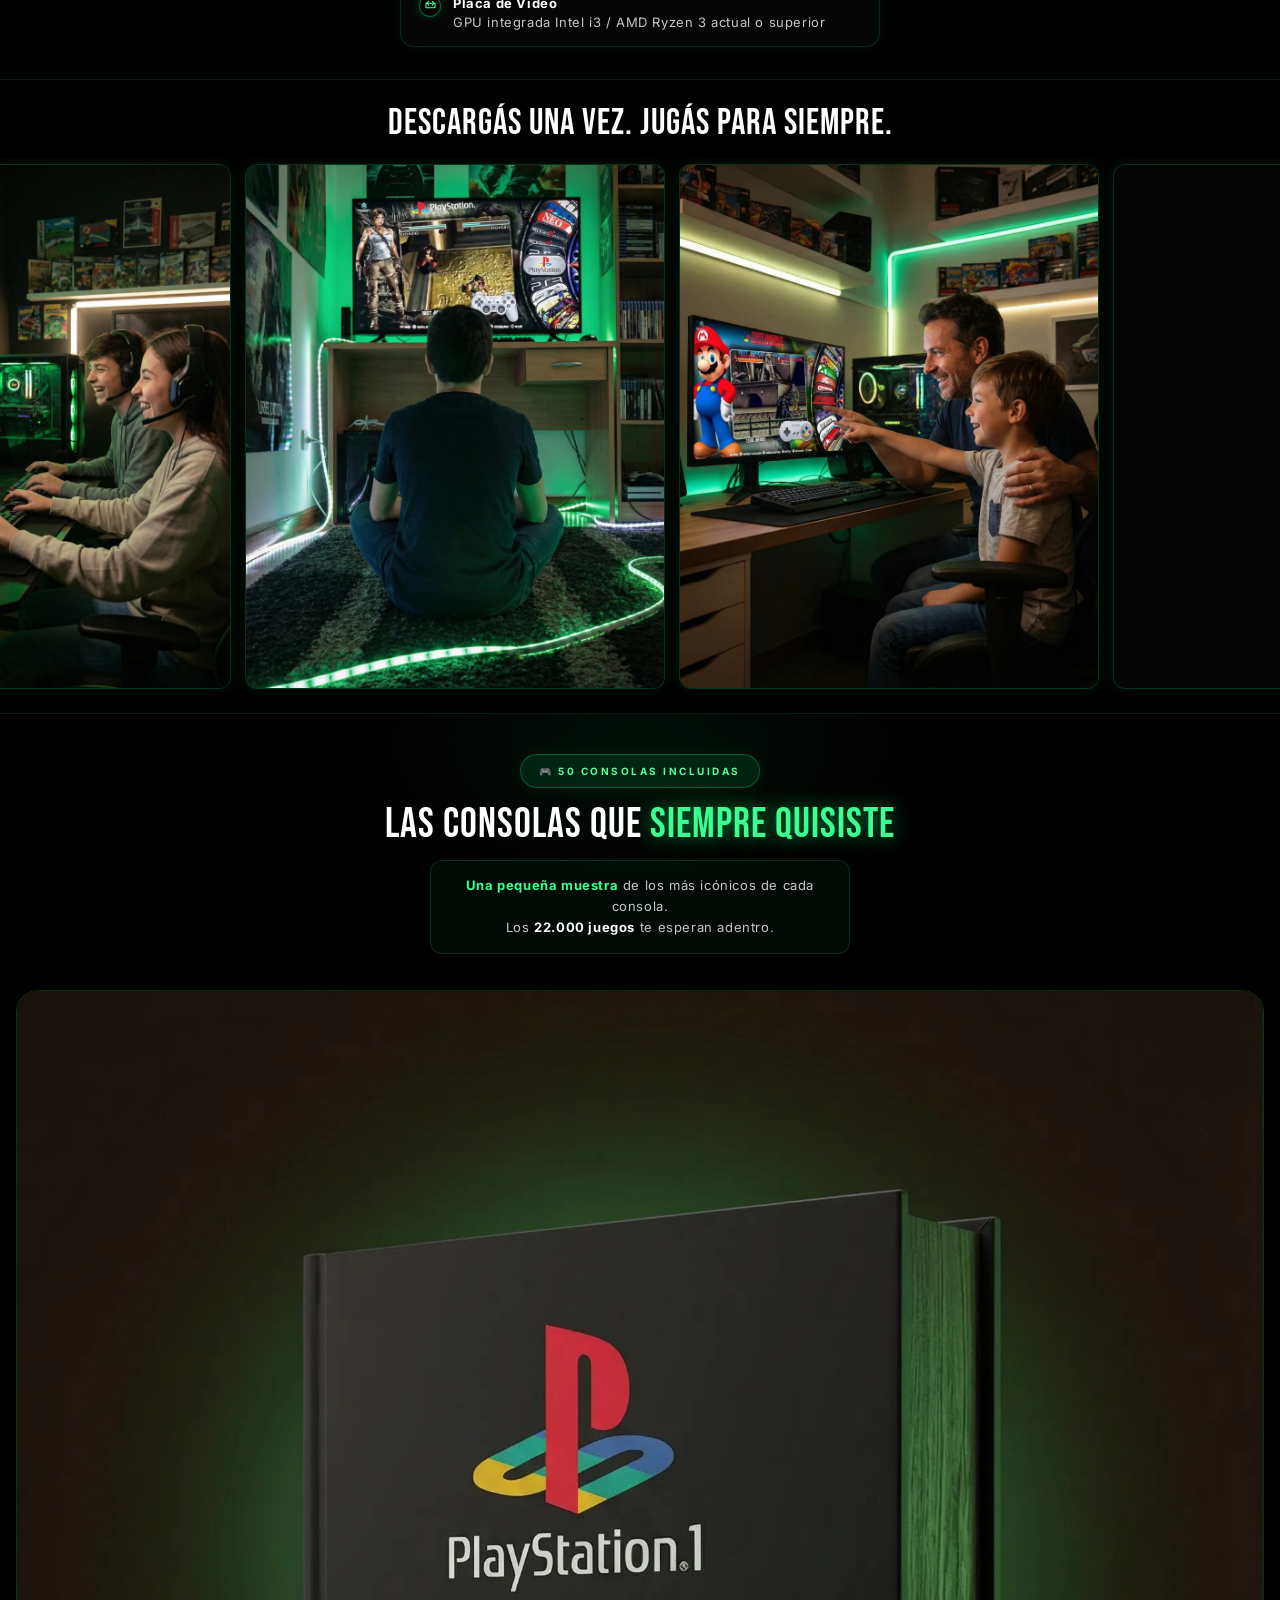
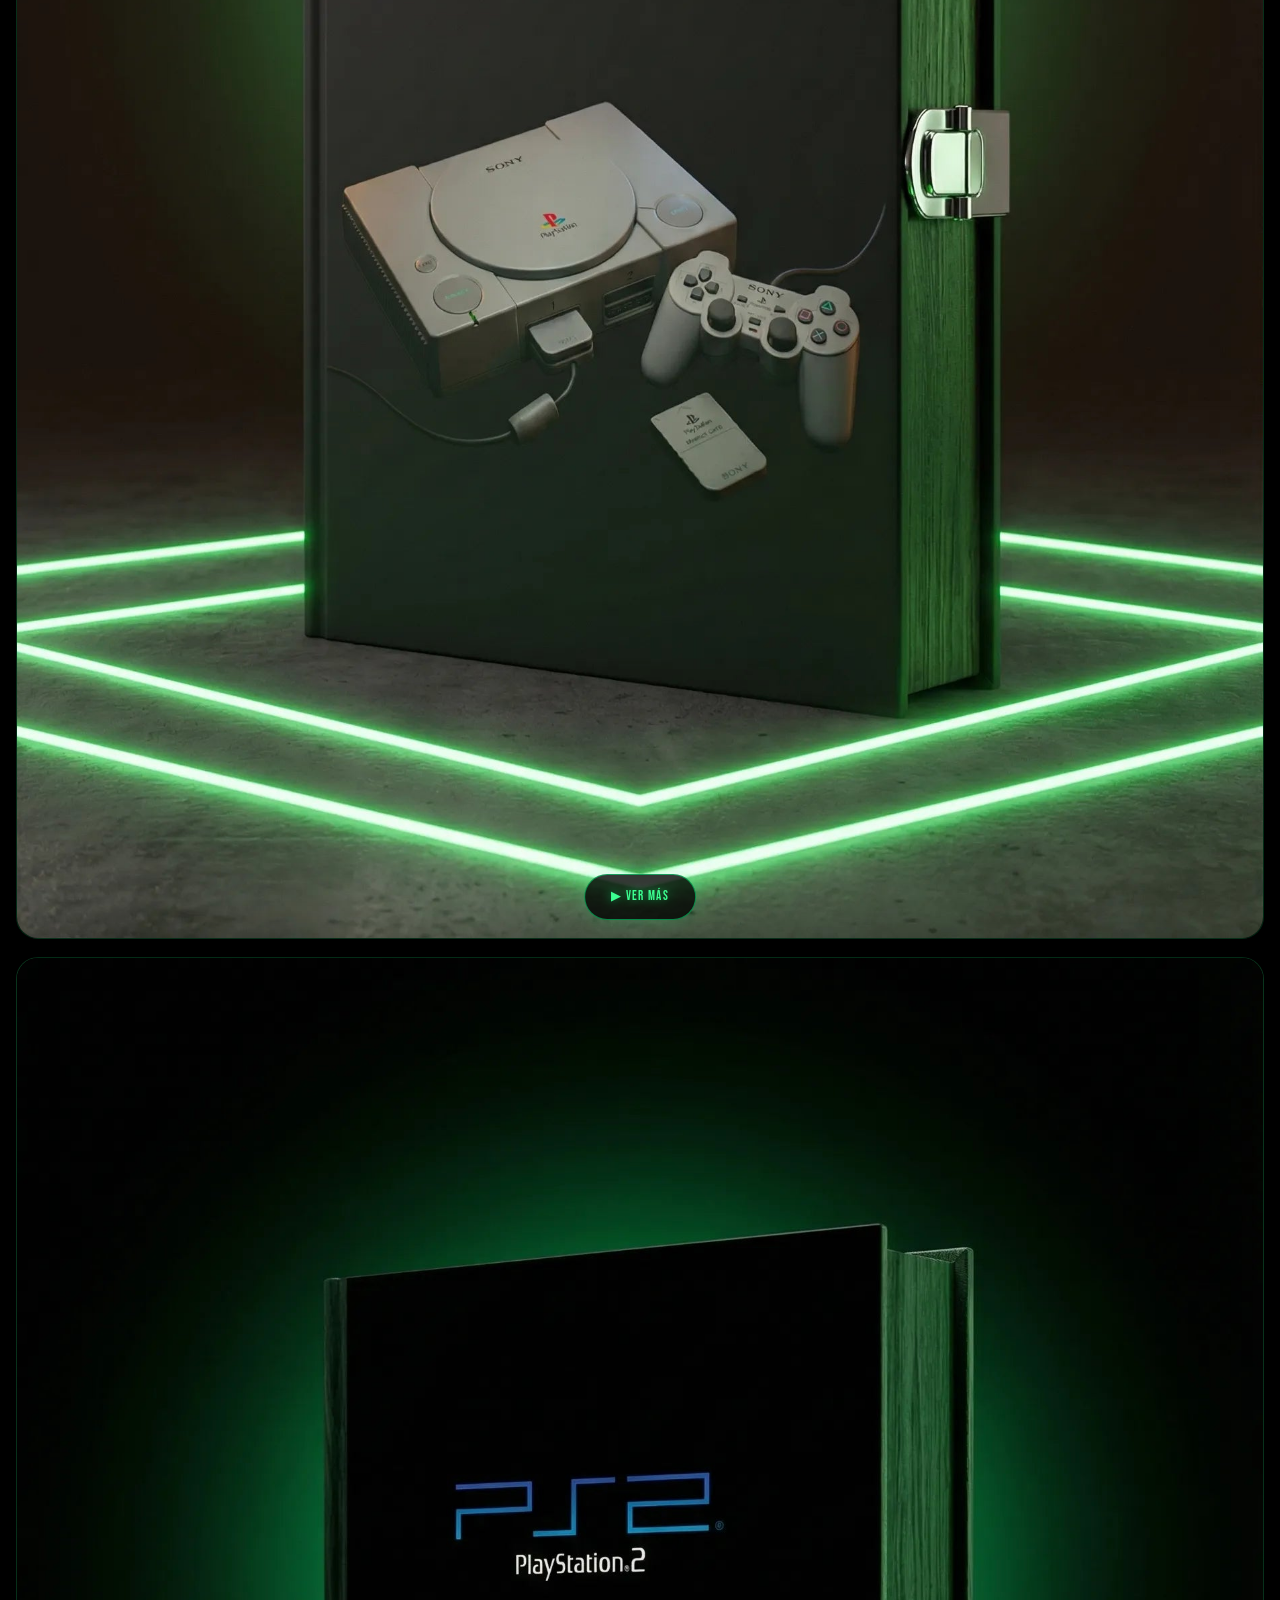
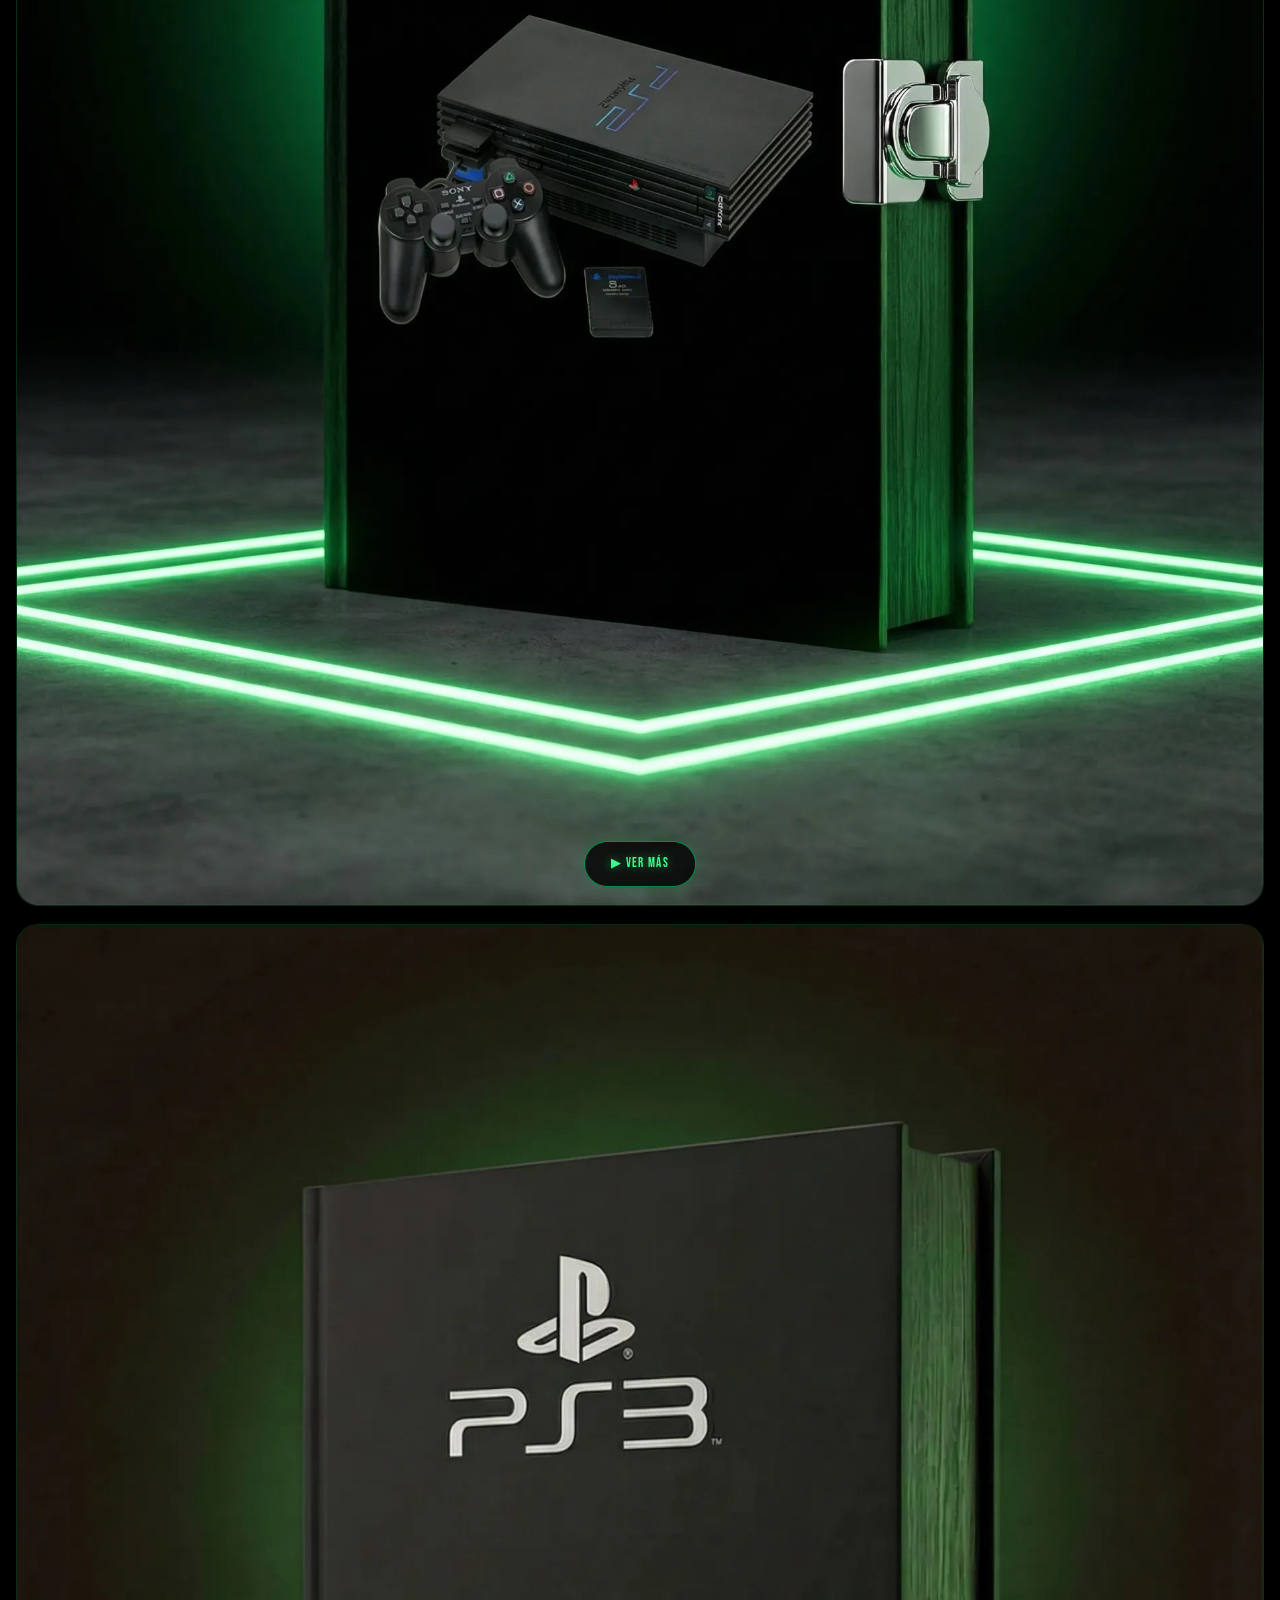
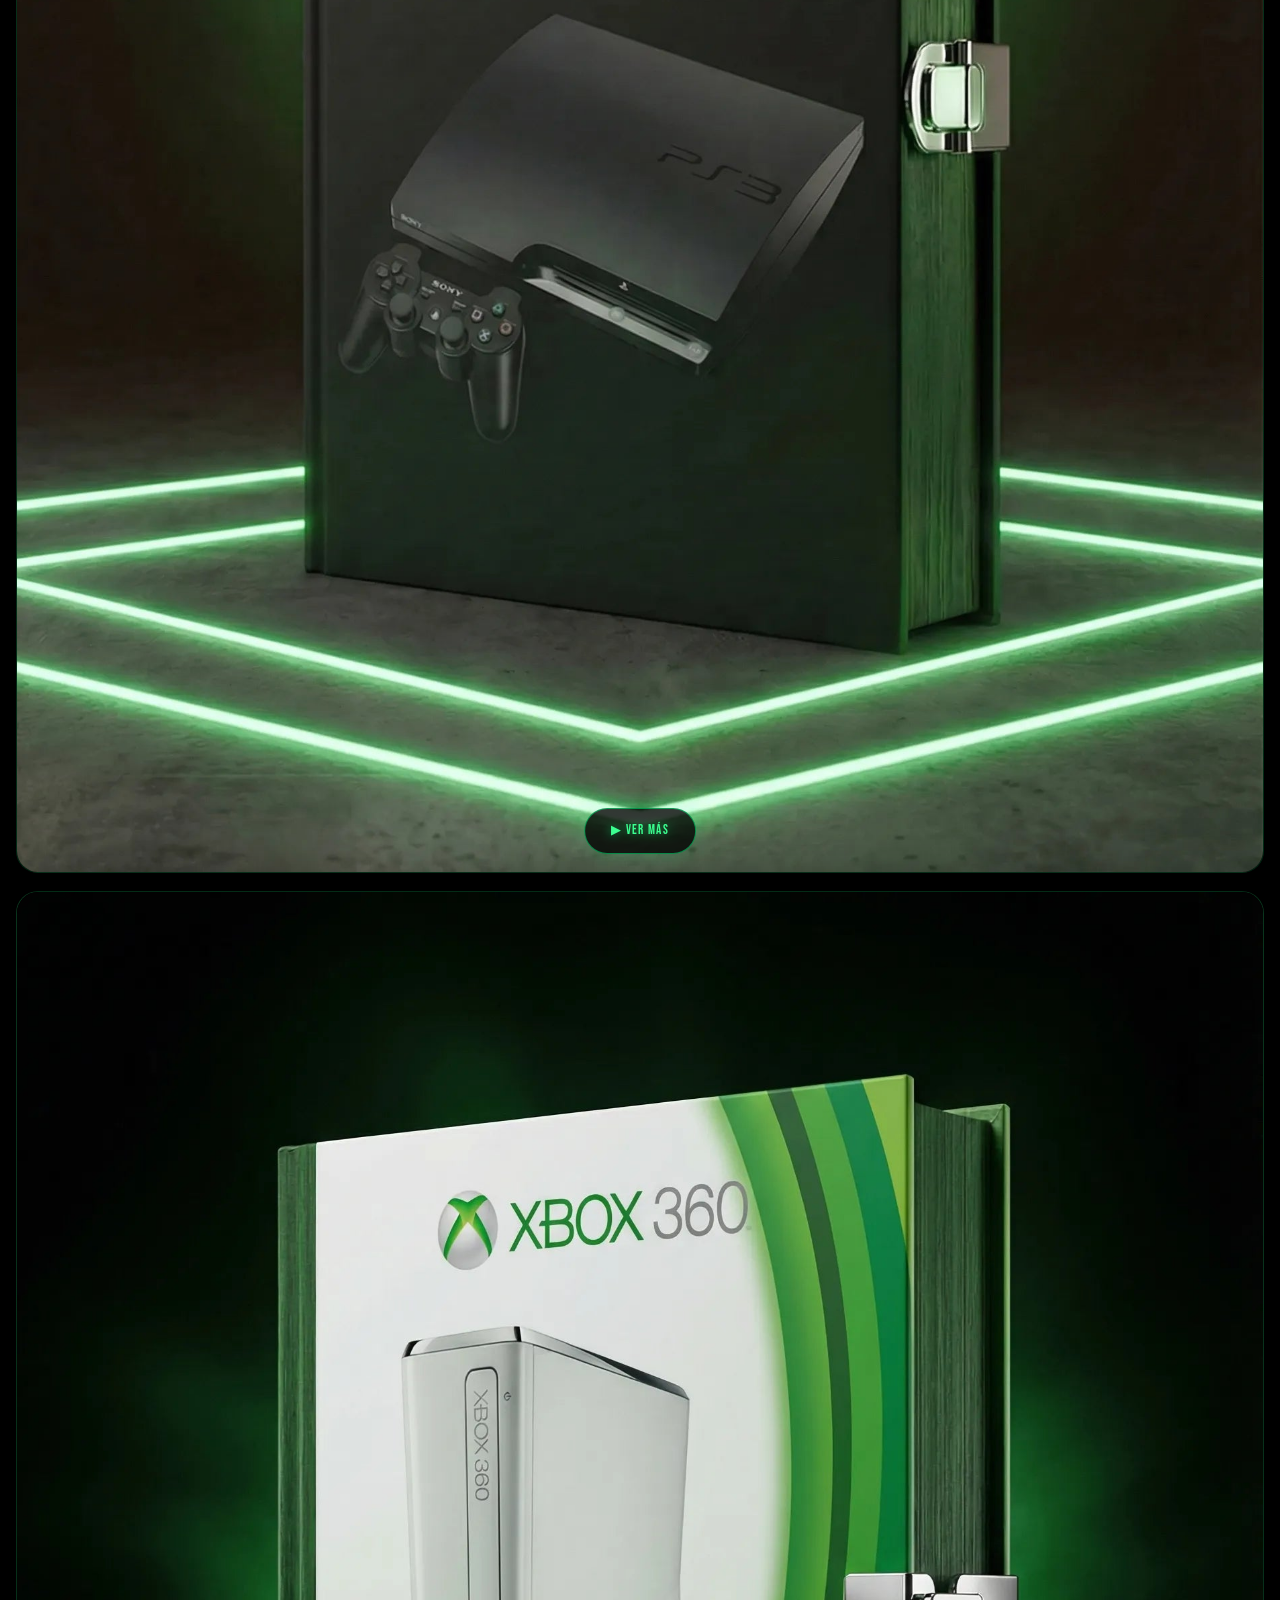
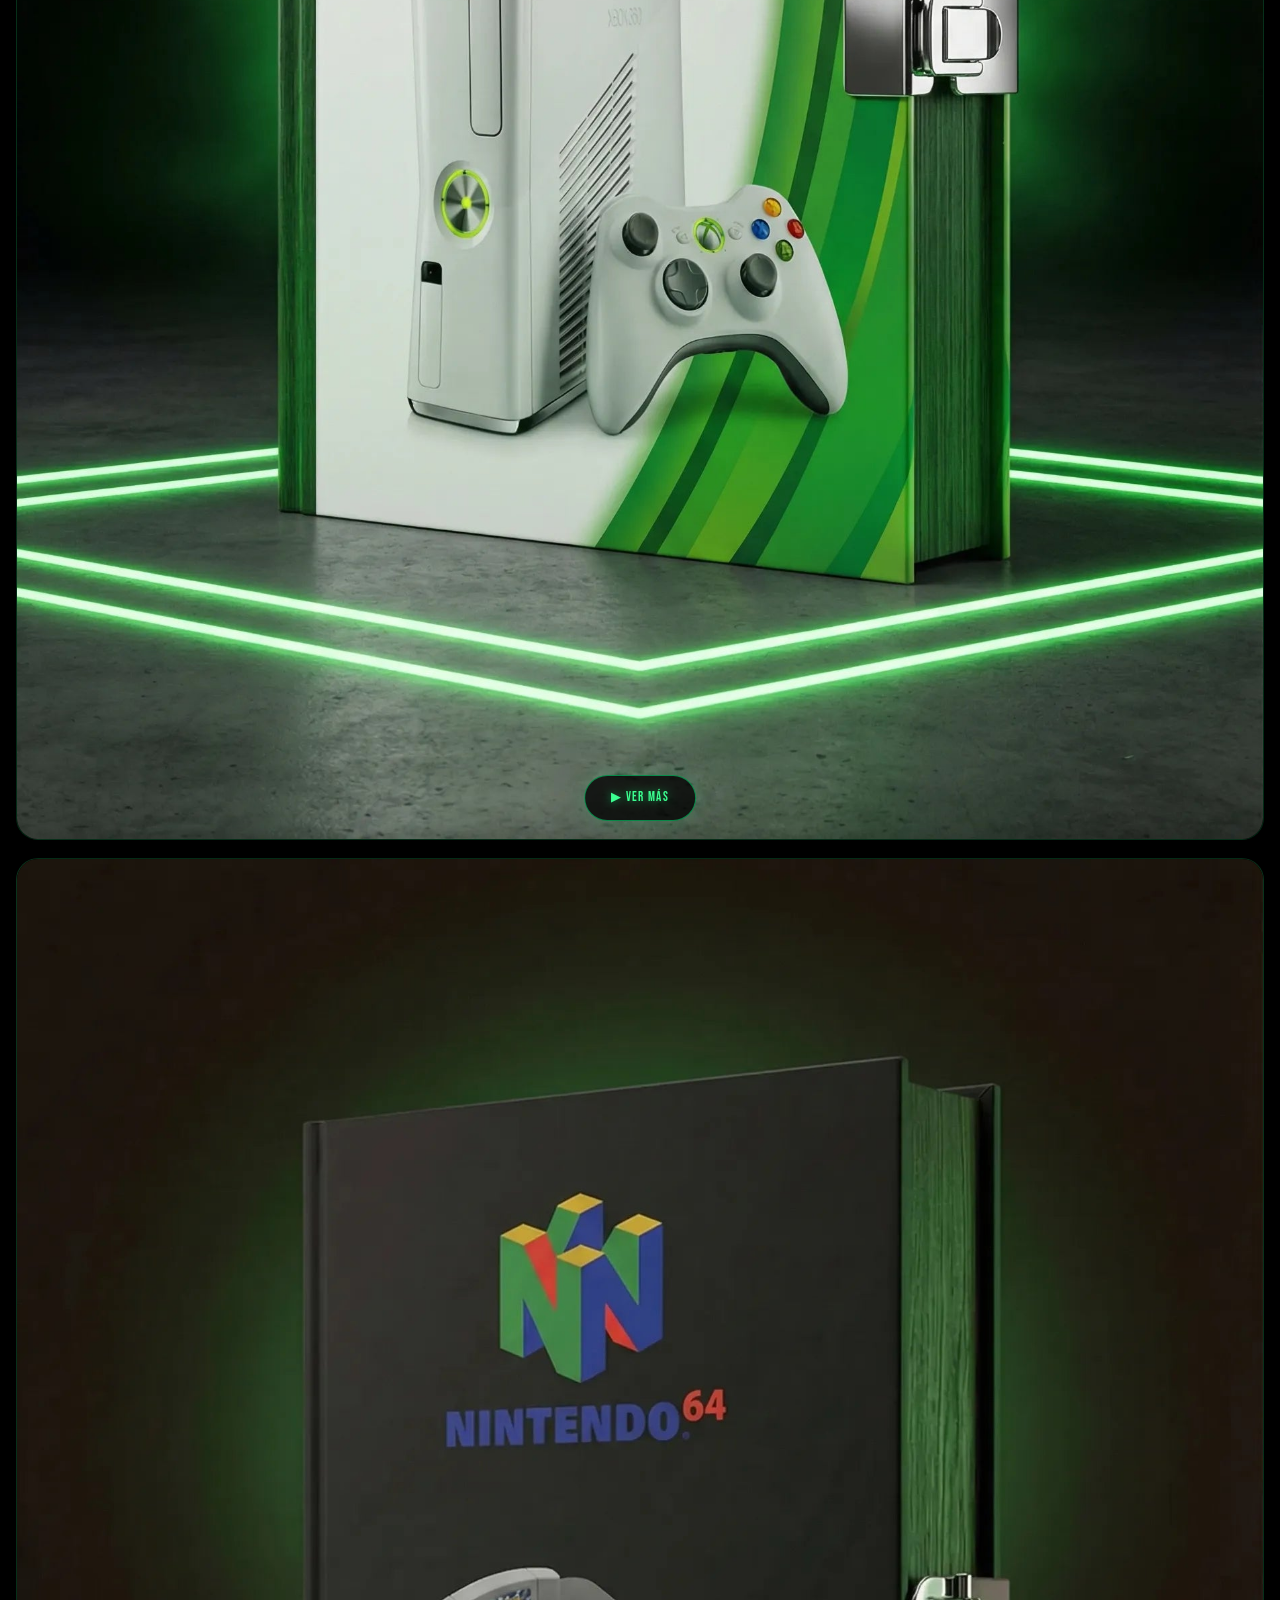
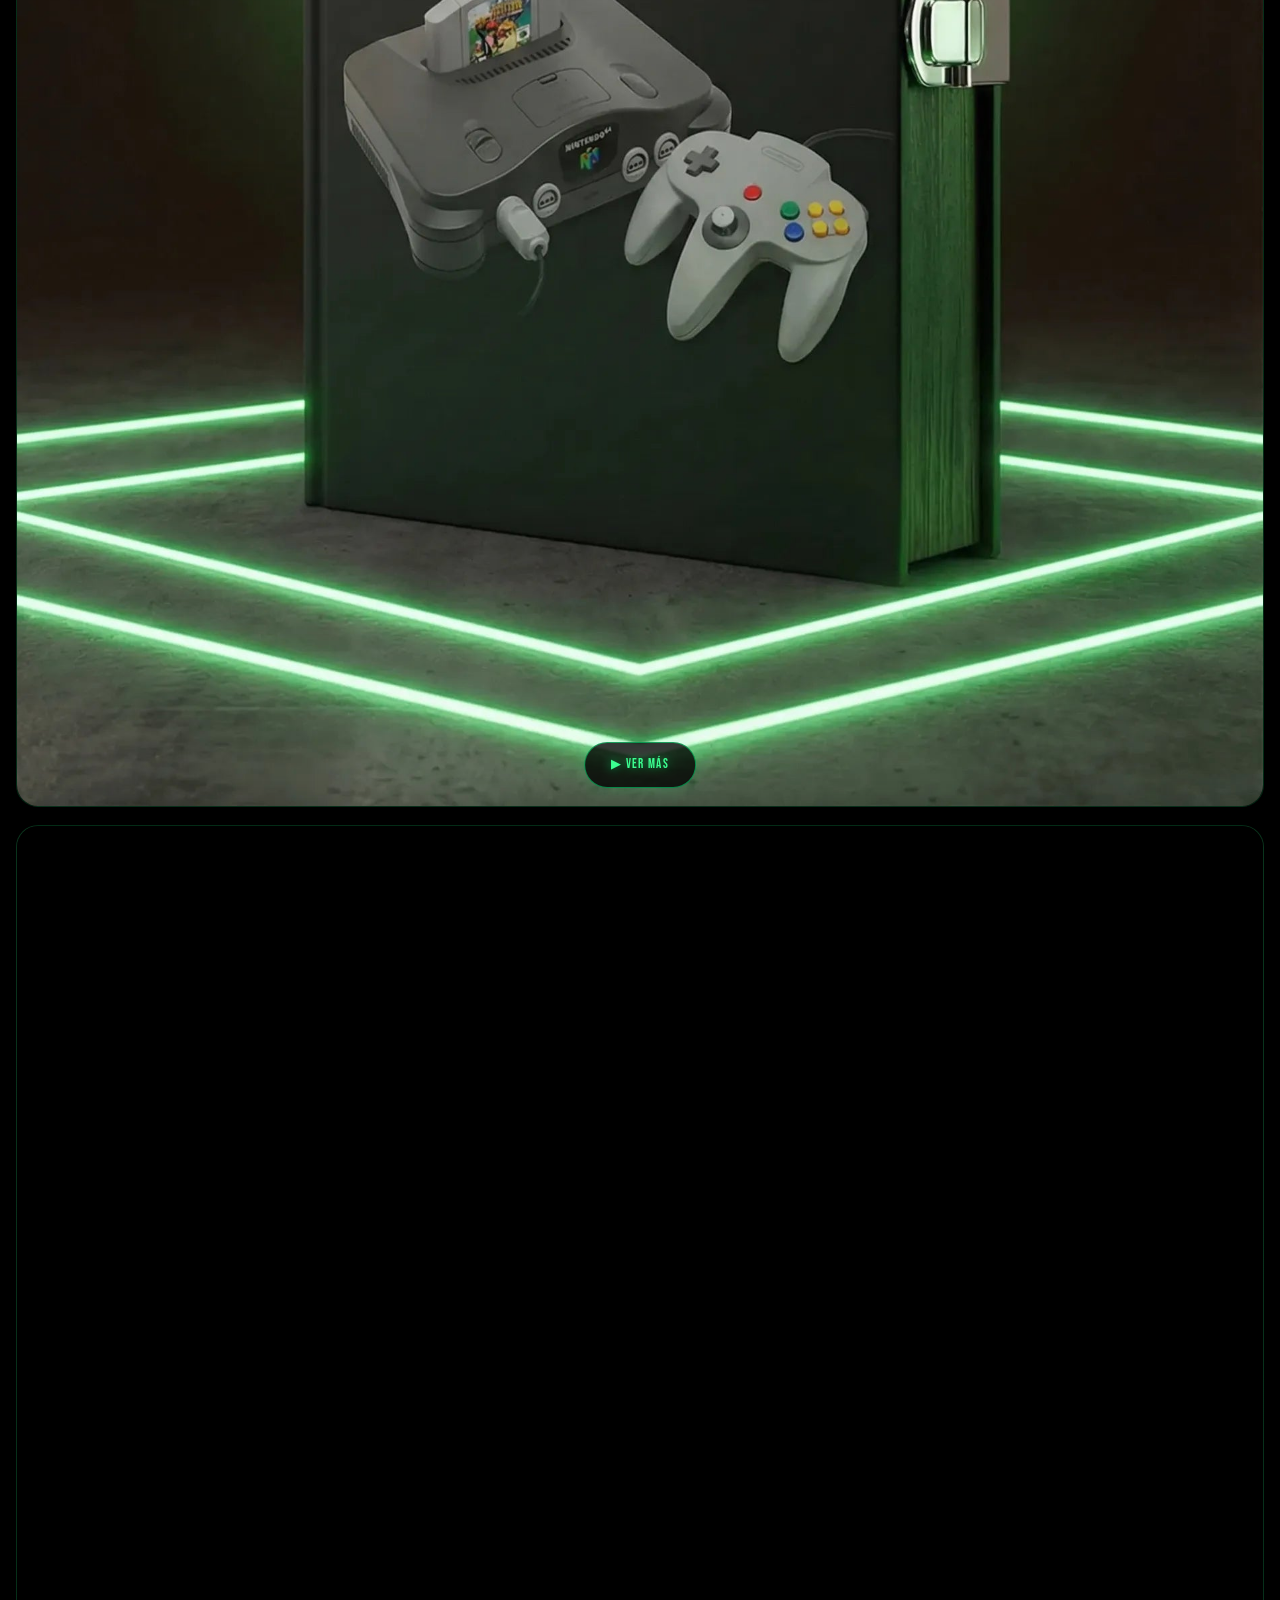
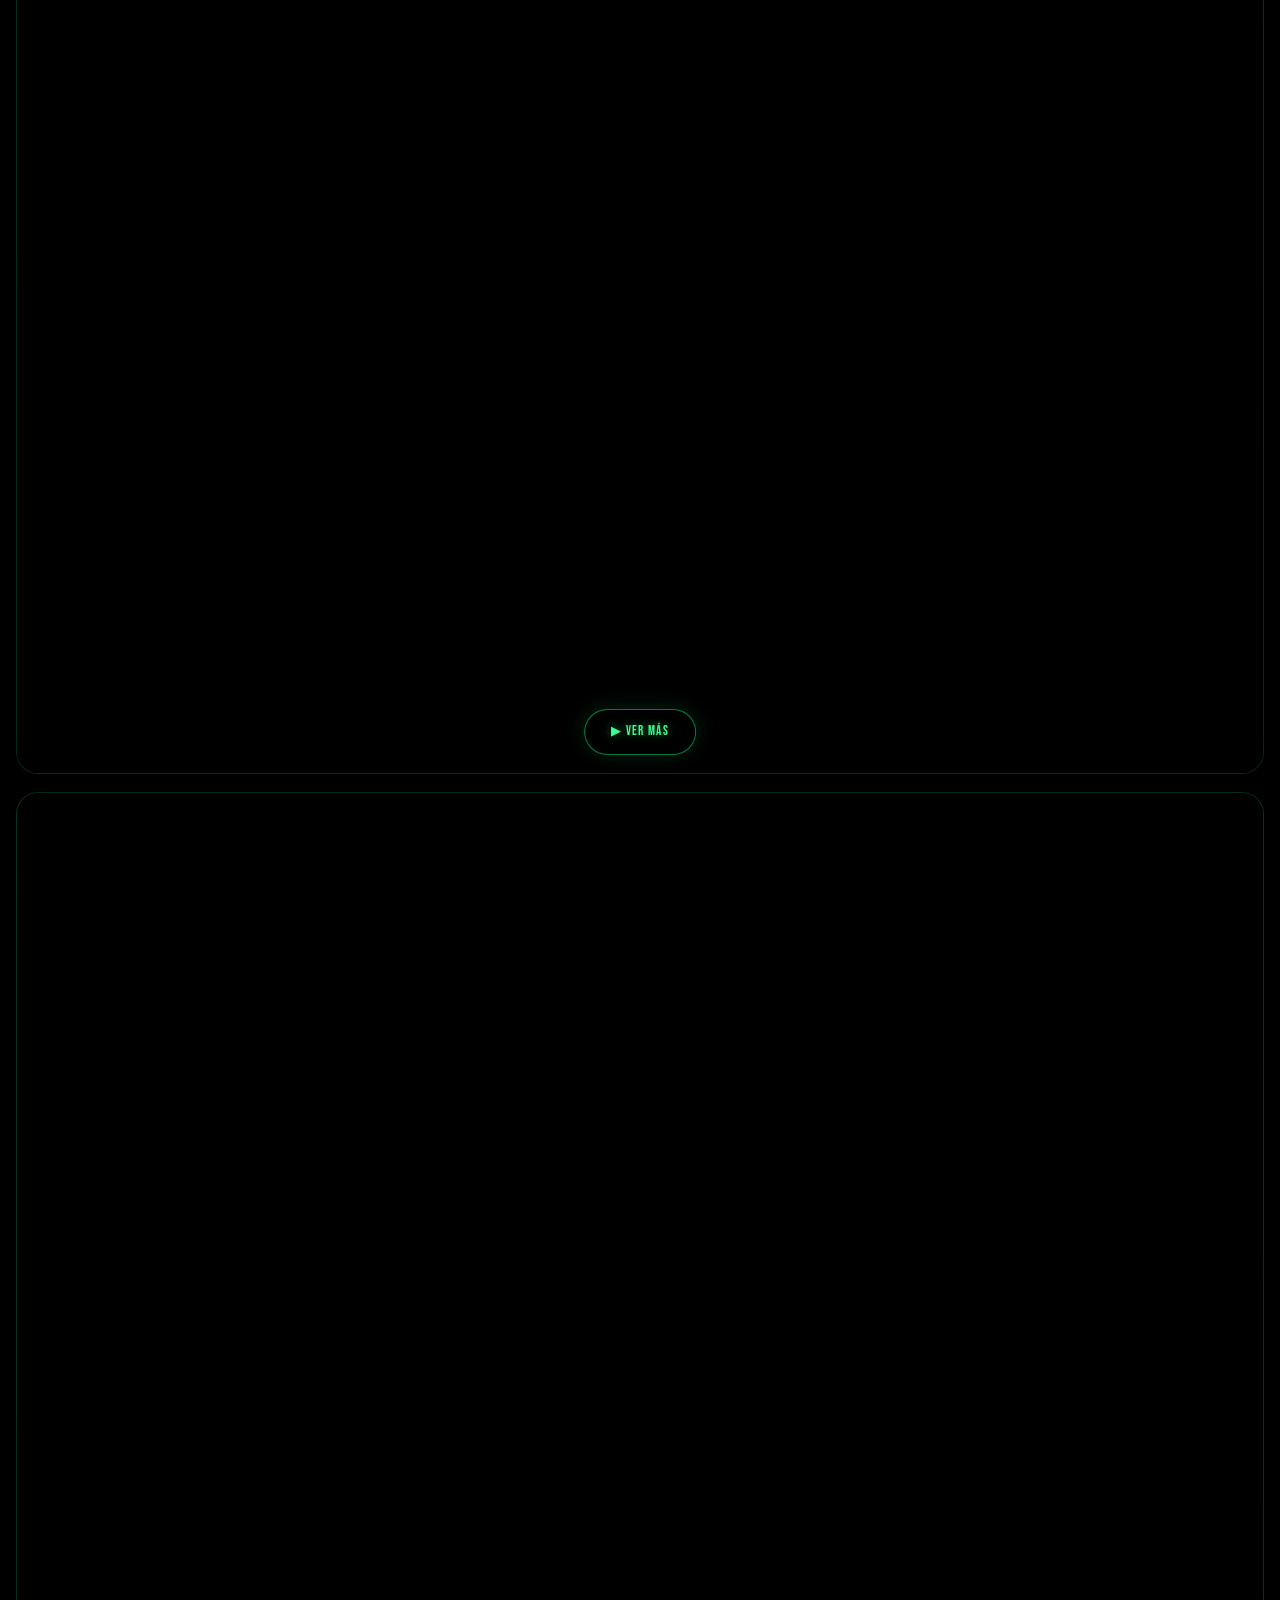
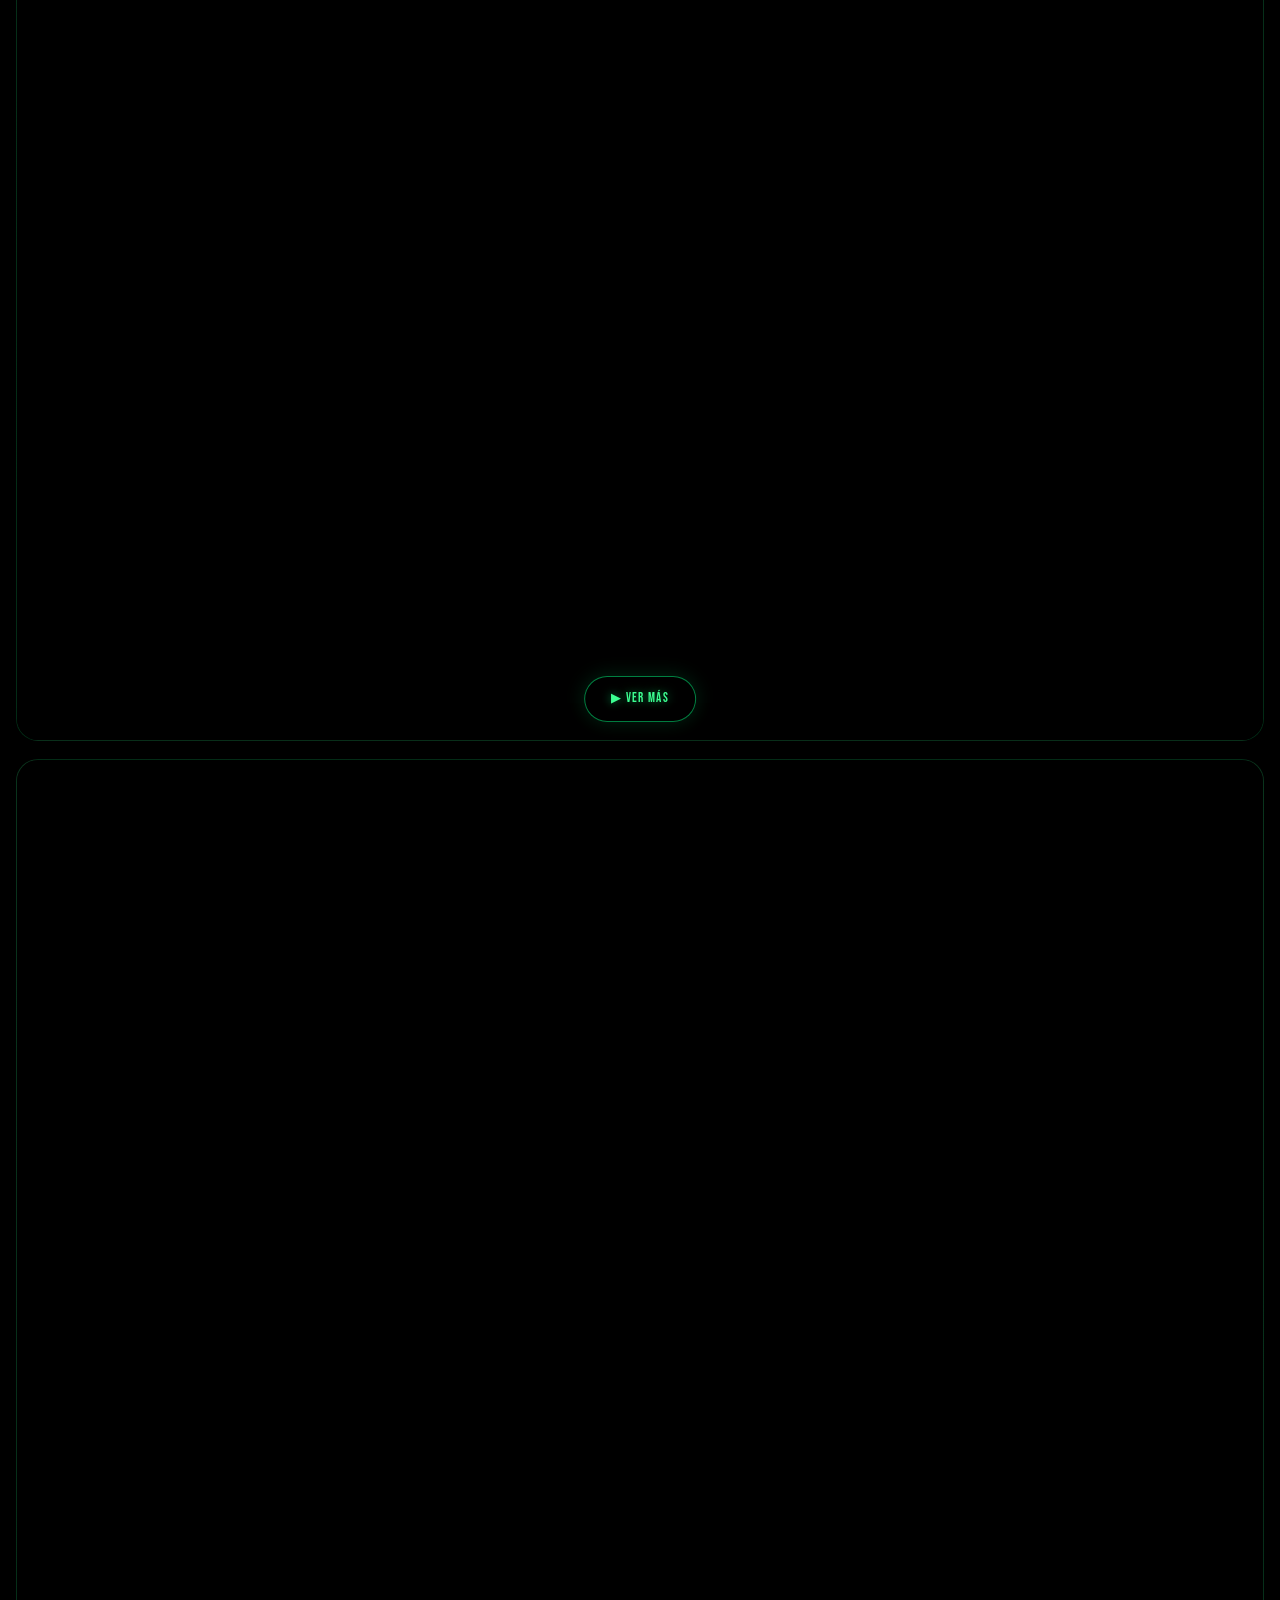
==== commit bb17f190: "VELX1 gamebox: imágenes del carrito diferidas; el pack gold toma la imagen real aunque esté diferida" ====
--- a/index.html
+++ b/index.html
@@ -1022,7 +1022,7 @@
 <div class="cu-body">
 <!-- PRODUCTO PRINCIPAL -->
 <div class="cu-main">
-<img alt="Multiconsola Ultimate Retro™" class="cu-main-img" loading="lazy" src="assets/hf_20260409_144831_3b1e2a92-9d05-476c-9547-430d3d0be464.webp"/>
+<img alt="Multiconsola Ultimate Retro™" class="cu-main-img" loading="lazy" data-vx-src="assets/hf_20260409_144831_3b1e2a92-9d05-476c-9547-430d3d0be464.webp"/>
 <div class="cu-main-info">
 <div class="cu-main-badge">✓ Agregado al carrito</div>
 <p class="cu-main-name">MULTICONSOLA ULTIMATE RETRO™</p>
@@ -1043,7 +1043,7 @@
 <!-- BUMP 0 — JUEGOS DE PS4 -->
 <div class="cu-bump" id="cu-b0">
 <div class="cu-bump-row">
-<img alt="Juegos de PS4" class="cu-bump-img" loading="lazy" src="assets/hf_20260620_010115_9e976b6b-f315-49fd-89cf-70f7d0b128f5_11zon.webp"/>
+<img alt="Juegos de PS4" class="cu-bump-img" loading="lazy" data-vx-src="assets/hf_20260620_010115_9e976b6b-f315-49fd-89cf-70f7d0b128f5_11zon.webp"/>
 <div class="cu-bump-info">
 <p class="cu-bump-title">🎮 JUEGOS DE PS4</p>
 <p class="cu-bump-desc">Acceso a la biblioteca completa de juegos de PS4 compatible con tu Multiconsola Ultimate.</p>
@@ -1065,7 +1065,7 @@
 <!-- BUMP 1 — JUEGOS DE PS5 -->
 <div class="cu-bump" id="cu-b1">
 <div class="cu-bump-row">
-<img alt="Juegos de PS5" class="cu-bump-img" loading="lazy" src="assets/hf_20260620_010018_10e45067-0034-4bd2-ad99-02ad26fdc2f4_11zon.webp"/>
+<img alt="Juegos de PS5" class="cu-bump-img" loading="lazy" data-vx-src="assets/hf_20260620_010018_10e45067-0034-4bd2-ad99-02ad26fdc2f4_11zon.webp"/>
 <div class="cu-bump-info">
 <p class="cu-bump-title">🎮 JUEGOS DE PS5</p>
 <p class="cu-bump-desc">Biblioteca completa de juegos de PS5 optimizados para correr desde tu Multiconsola Ultimate.</p>
@@ -1087,7 +1087,7 @@
 <!-- BUMP 2 — JUEGOS DE XBOX SERIES -->
 <div class="cu-bump" id="cu-b2">
 <div class="cu-bump-row">
-<img alt="Juegos de Xbox Series" class="cu-bump-img" loading="lazy" src="assets/hf_20260620_010123_d5e437d2-f1fd-4f77-afe6-3d362a2cfdd8_11zon.webp"/>
+<img alt="Juegos de Xbox Series" class="cu-bump-img" loading="lazy" data-vx-src="assets/hf_20260620_010123_d5e437d2-f1fd-4f77-afe6-3d362a2cfdd8_11zon.webp"/>
 <div class="cu-bump-info">
 <p class="cu-bump-title">🎮 JUEGOS DE XBOX SERIES</p>
 <p class="cu-bump-desc">Acceso a la biblioteca de juegos de Xbox Series compatible con tu Multiconsola Ultimate.</p>
@@ -1119,7 +1119,7 @@
 <span class="cu-mas-vendido">🔥 MÁS VENDIDO</span>
 </div>
 <div class="cu-bump-row">
-<img alt="Ultimate Leyenda" class="cu-bump-img" loading="lazy" src="assets/hf_20260415_192528_4687c6d4-fa19-4b3f-bd19-46f45f0a4fdd_11zon.webp"/>
+<img alt="Ultimate Leyenda" class="cu-bump-img" loading="lazy" data-vx-src="assets/hf_20260415_192528_4687c6d4-fa19-4b3f-bd19-46f45f0a4fdd_11zon.webp"/>
 <div class="cu-bump-info">
 <p class="cu-bump-title cu-leyenda-title">⚡ ULTIMATE LEYENDA</p>
 <p class="cu-bump-desc">Multiconsola Ultimate Retro™ + Juegos de PS4 + Juegos de PS5 + Juegos de Xbox Series. Llevate todo junto.</p>
@@ -1143,7 +1143,7 @@
 <!-- BUMP 3 — RETRO GAMING MOBILE -->
 <div class="cu-bump" id="cu-b3">
 <div class="cu-bump-row">
-<img alt="Retro Gaming Mobile" class="cu-bump-img" loading="lazy" src="assets/hf_20260422_130608_988292ad-ae42-45a9-a941-9041eb8c3d43.webp"/>
+<img alt="Retro Gaming Mobile" class="cu-bump-img" loading="lazy" data-vx-src="assets/hf_20260422_130608_988292ad-ae42-45a9-a941-9041eb8c3d43.webp"/>
 <div class="cu-bump-info">
 <p class="cu-bump-title">📱 RETRO GAMING MOBILE</p>
 <p class="cu-bump-desc">15 consolas · +60.000 juegos · NES, SNES, PSX, PSP, N64, NDS, MAME y más. Una APK, cero configuración.</p>
@@ -1165,7 +1165,7 @@
 <!-- BUMP 4 — ULTRA RETRO MOBILE -->
 <div class="cu-bump" id="cu-b4">
 <div class="cu-bump-row">
-<img alt="Ultra Retro Mobile" class="cu-bump-img" loading="lazy" src="assets/hf_20260422_131342_cfb557df-febe-4b7d-93ed-6f76e8e1ba2f.webp"/>
+<img alt="Ultra Retro Mobile" class="cu-bump-img" loading="lazy" data-vx-src="assets/hf_20260422_131342_cfb557df-febe-4b7d-93ed-6f76e8e1ba2f.webp"/>
 <div class="cu-bump-info">
 <p class="cu-bump-title">🕹️ ULTRA RETRO MOBILE</p>
 <p class="cu-bump-desc">30 consolas · +50.000 juegos · NES, GBA, PSP, PS, N64, Arcade, Wii, Dreamcast y más. Todo preconfigurado.</p>
@@ -1187,7 +1187,7 @@
 <!-- BUMP 5 — PS2 MOBILE -->
 <div class="cu-bump" id="cu-b5">
 <div class="cu-bump-row">
-<img alt="PS2 Mobile" class="cu-bump-img" loading="lazy" src="assets/hf_20260422_134211_f1962cae-60d8-4f25-b6b0-9a97cf5986c3.webp"/>
+<img alt="PS2 Mobile" class="cu-bump-img" loading="lazy" data-vx-src="assets/hf_20260422_134211_f1962cae-60d8-4f25-b6b0-9a97cf5986c3.webp"/>
 <div class="cu-bump-info">
 <p class="cu-bump-title">🎯 PS2 MOBILE</p>
 <p class="cu-bump-desc">+2.000 juegos de PS2 · God of War, GTA, DBZ, PES, MGS, GT4, Tekken 5. En tu celular, listo en 2 minutos.</p>
@@ -1219,7 +1219,7 @@
 <span class="cu-mas-vendido">🔥 MÁS VENDIDO</span>
 </div>
 <div class="cu-bump-row">
-<img alt="Pack Supremo Mobile" class="cu-bump-img" loading="lazy" src="assets/hf_20260422_135711_1842b168-0f74-4444-bd8a-afee06263b4f.webp"/ decoding="async">
+<img alt="Pack Supremo Mobile" class="cu-bump-img" loading="lazy" data-vx-src="assets/hf_20260422_135711_1842b168-0f74-4444-bd8a-afee06263b4f.webp"/ decoding="async">
 <div class="cu-bump-info">
 <p class="cu-bump-title cu-leyenda-title">🏆 PACK SUPREMO MOBILE</p>
 <p class="cu-bump-desc">RETRO GAMING + ULTRA RETRO + PS2 MOBILE. +90.000 juegos · 45+ consolas · 3 APKs listas. Todo en tu celular.</p>
@@ -6691,7 +6691,7 @@
     var c = document.getElementById("cu-b" + i); if(!c) return null;
     var t = c.querySelector(".cu-bump-title");
     var img = c.querySelector(".cu-bump-img");
-    return { nombre: t ? t.textContent.trim() : "", src: img ? img.getAttribute("src") : "" };
+    return { nombre: t ? t.textContent.trim() : "", src: img ? (img.getAttribute("src") || img.getAttribute("data-vx-src")) : "" }; /* velx1: la imagen puede estar diferida */
   }
   [["gold-pc",[0,1,2]],["gold-mob",[3,4,5]]].forEach(function(par){
     var card = document.getElementById("cu-b-" + par[0]); if(!card) return;
@@ -6702,7 +6702,7 @@
       var li = document.createElement("li");
       var chk = document.createElement("span"); chk.className = "cu-inc-check"; chk.textContent = "✓";
       li.appendChild(chk);
-      if(d.src){ var im = document.createElement("img"); im.src = d.src; im.alt = d.nombre; im.loading = "lazy"; li.appendChild(im); }
+      if(d.src){ var im = document.createElement("img"); im.setAttribute("data-vx-src", d.src); im.alt = d.nombre; im.loading = "lazy"; li.appendChild(im); }
       var nm = document.createElement("span"); nm.textContent = d.nombre; li.appendChild(nm);
       ul.appendChild(li);
     });
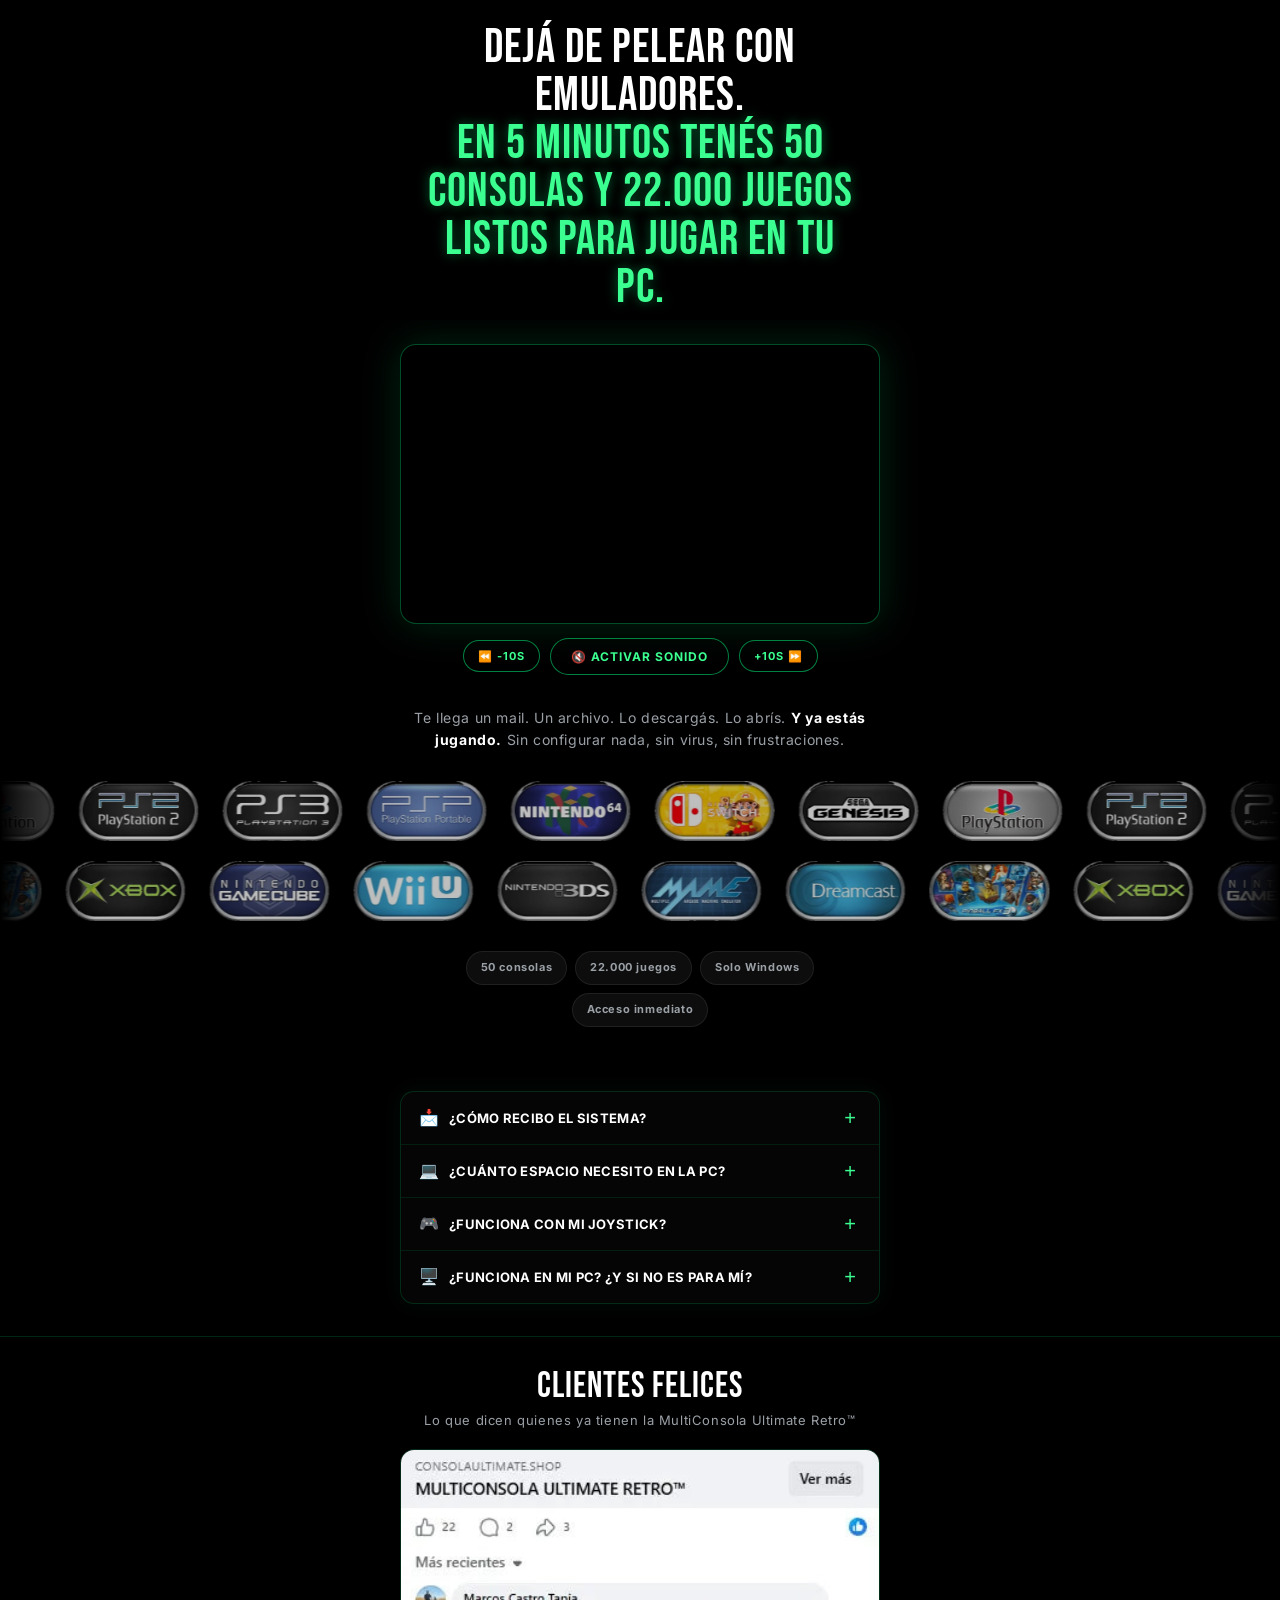
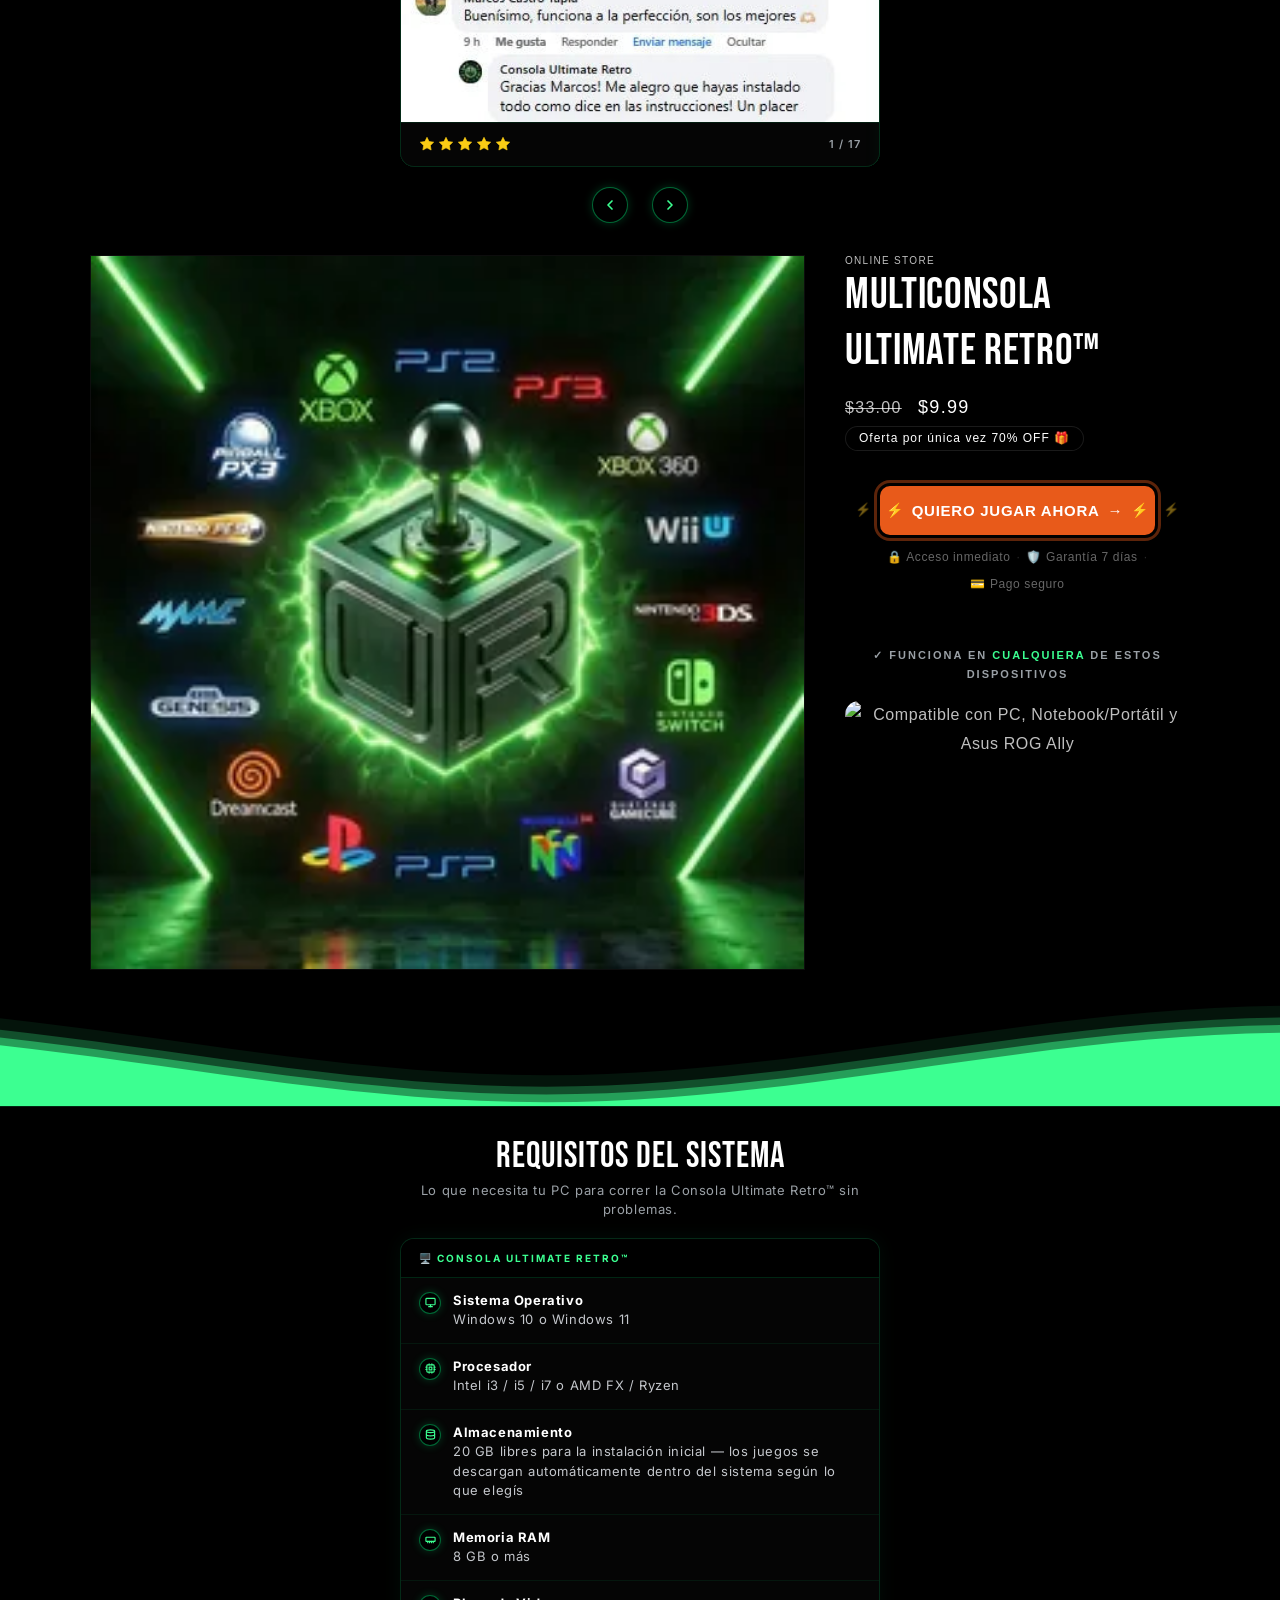
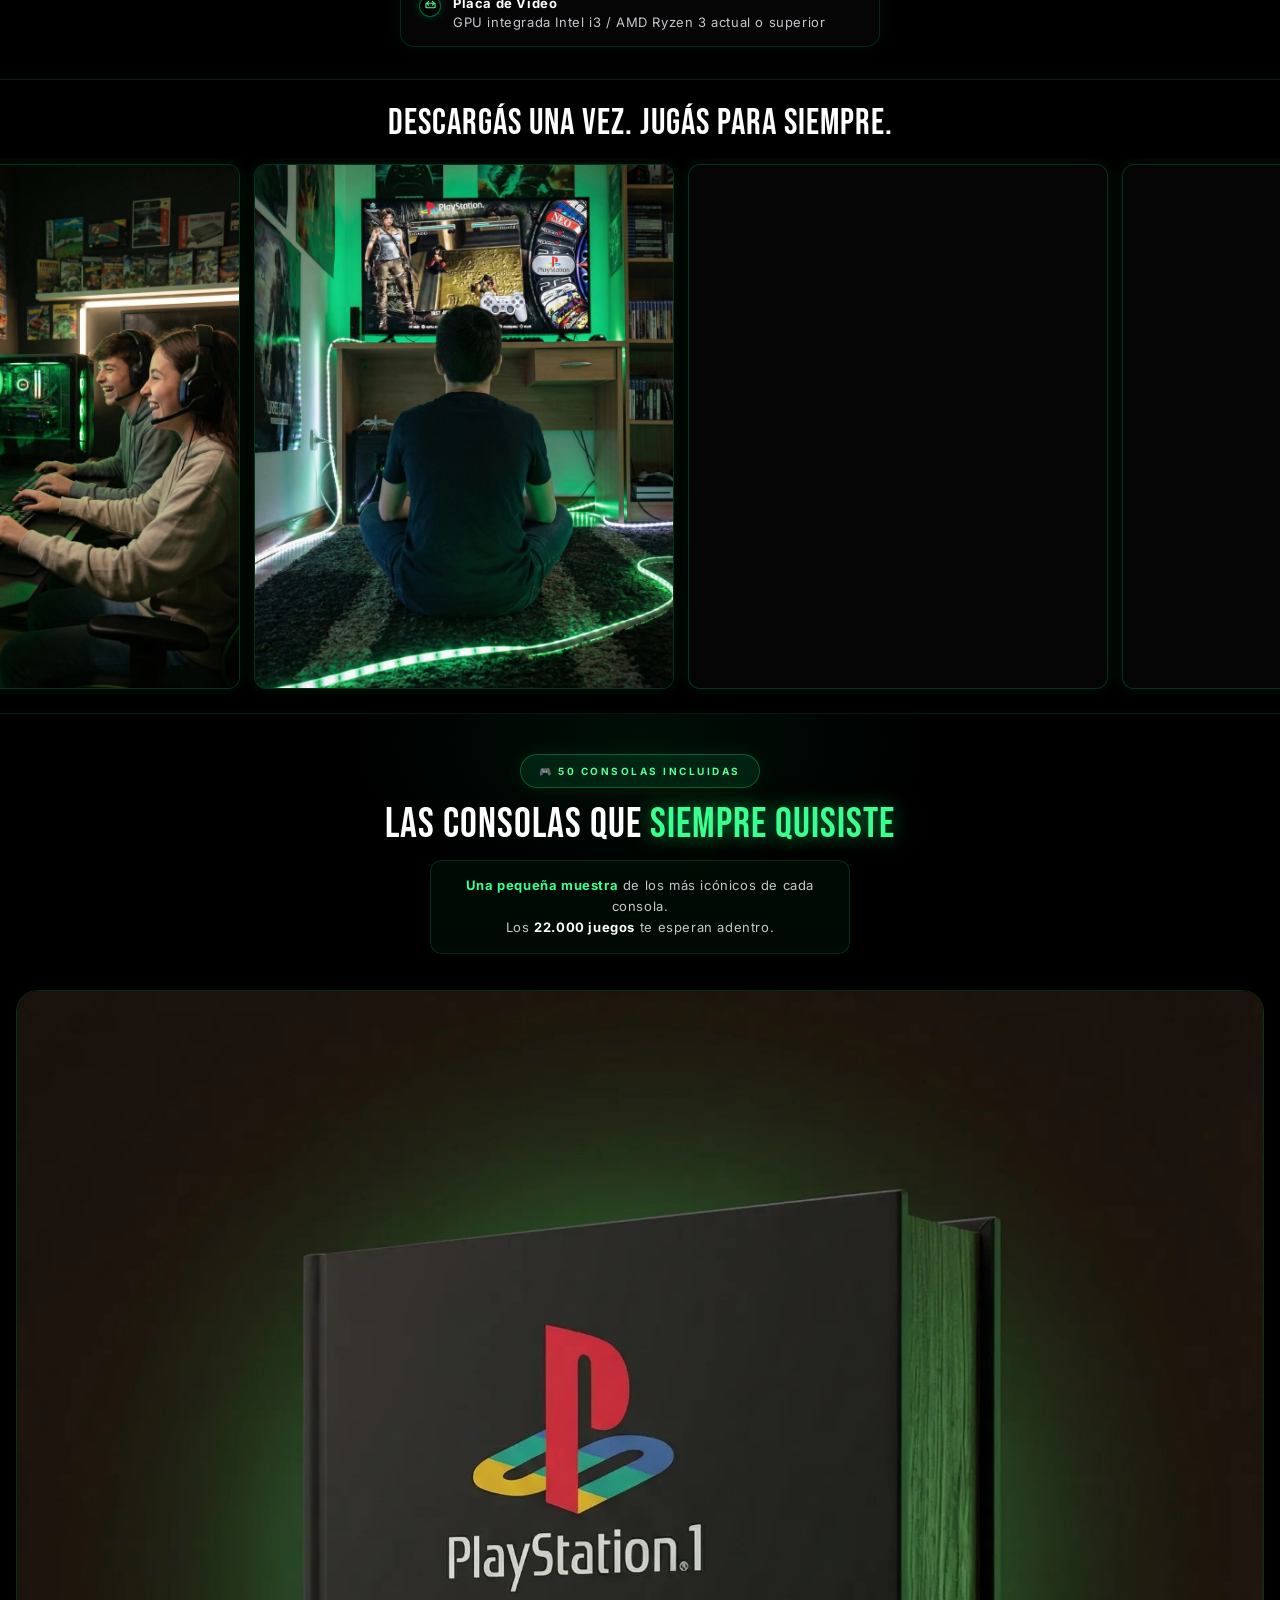
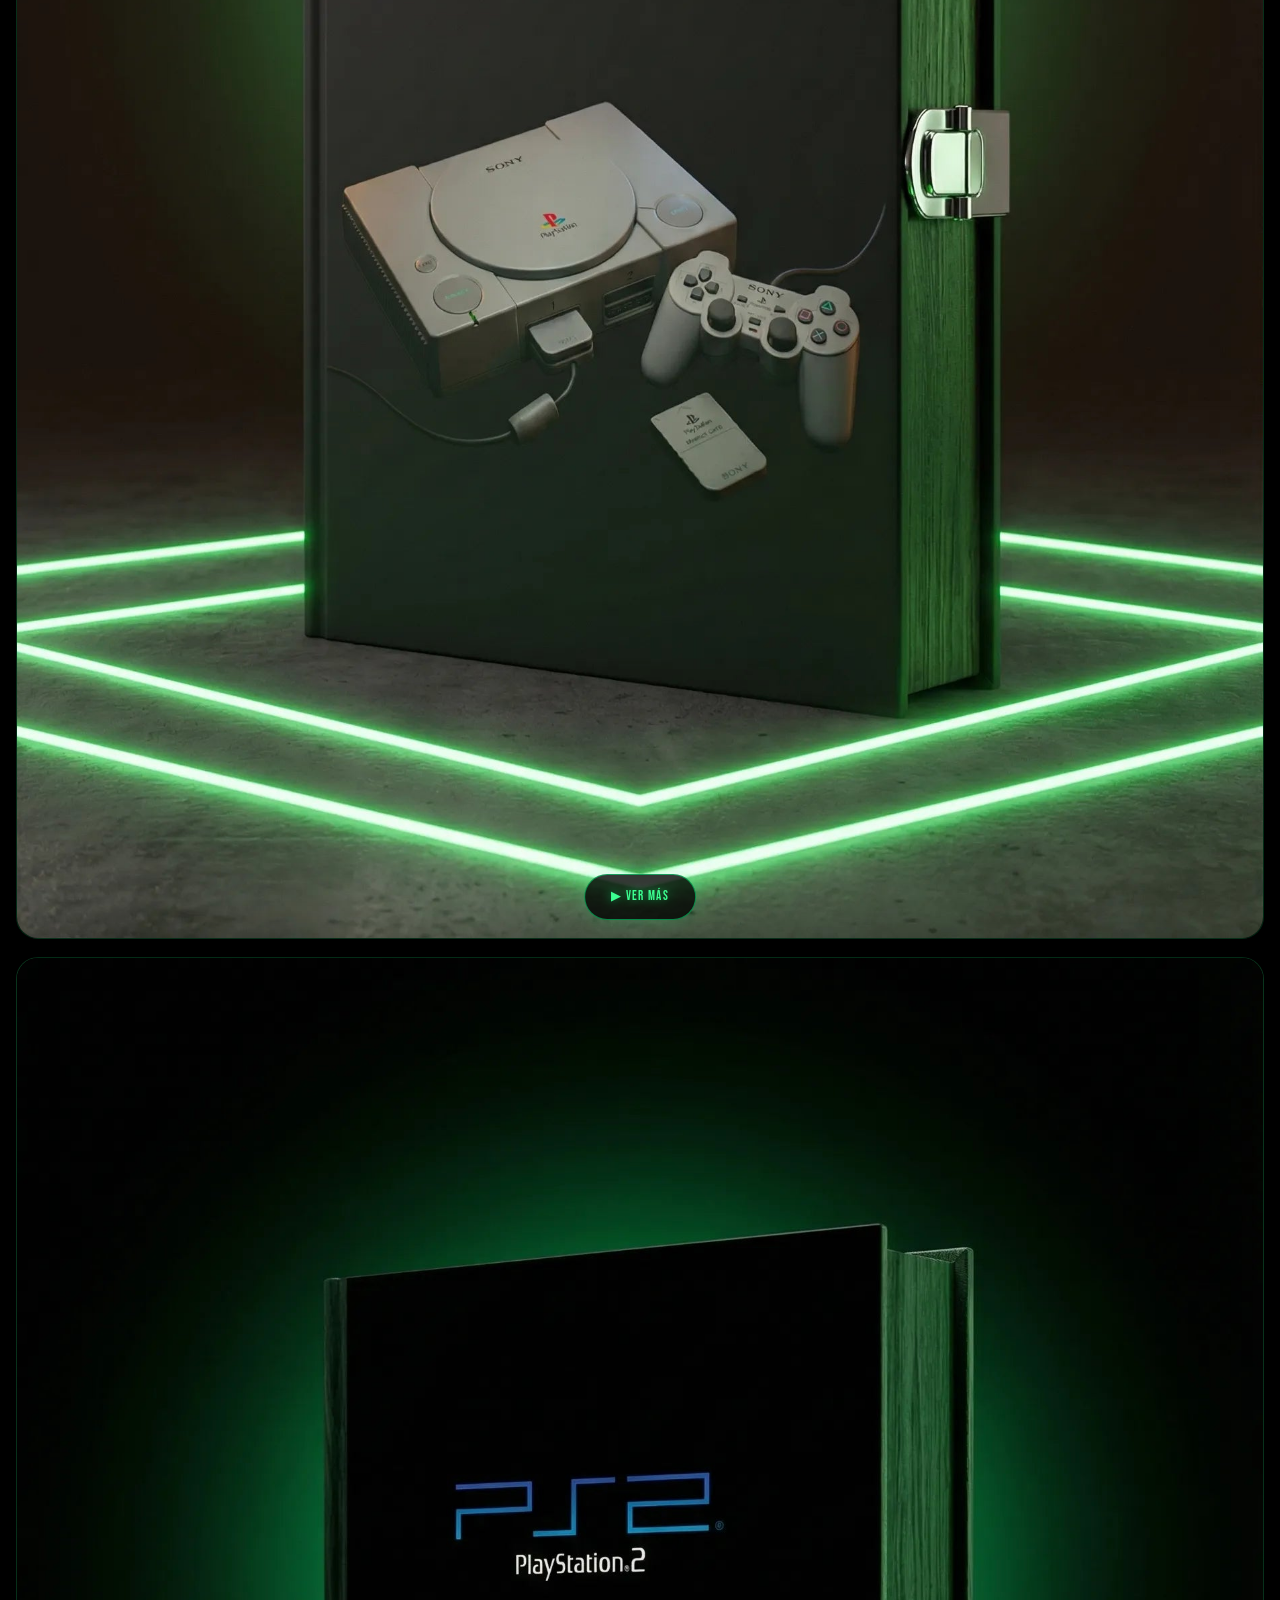
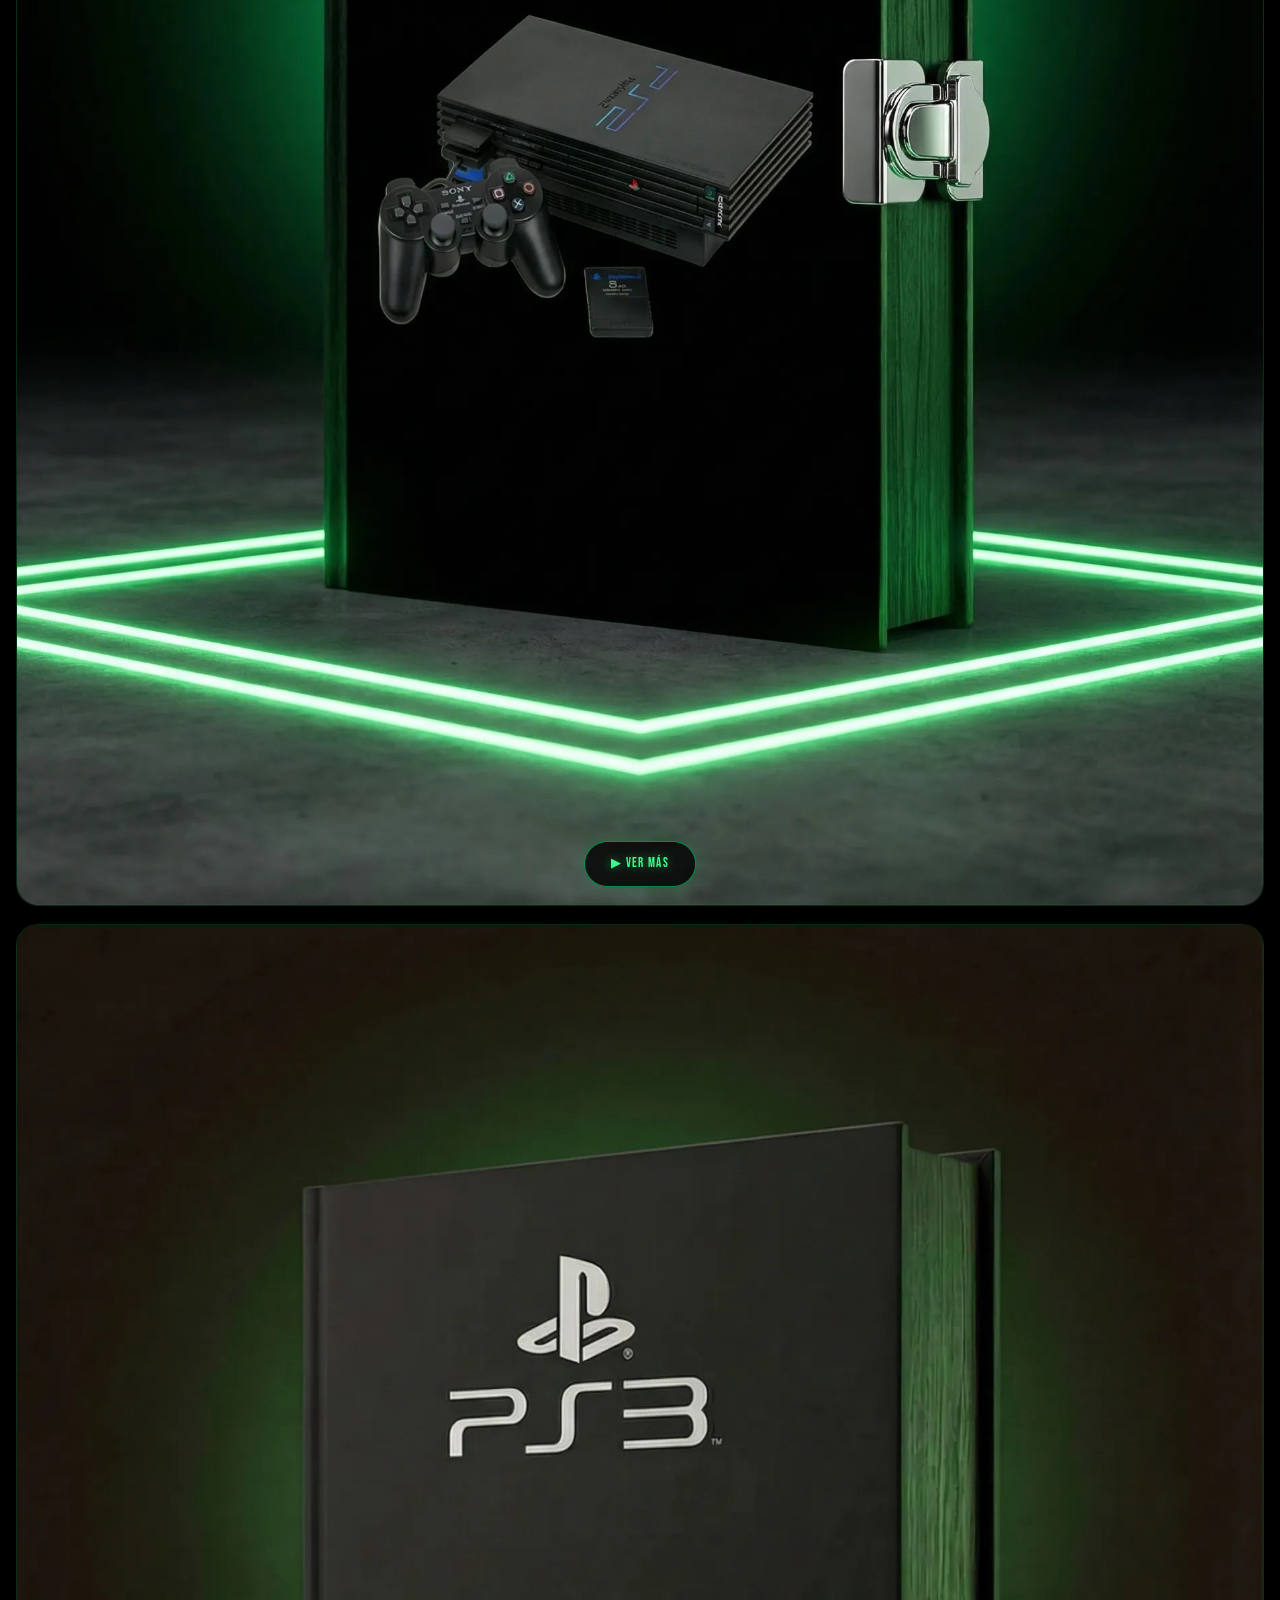
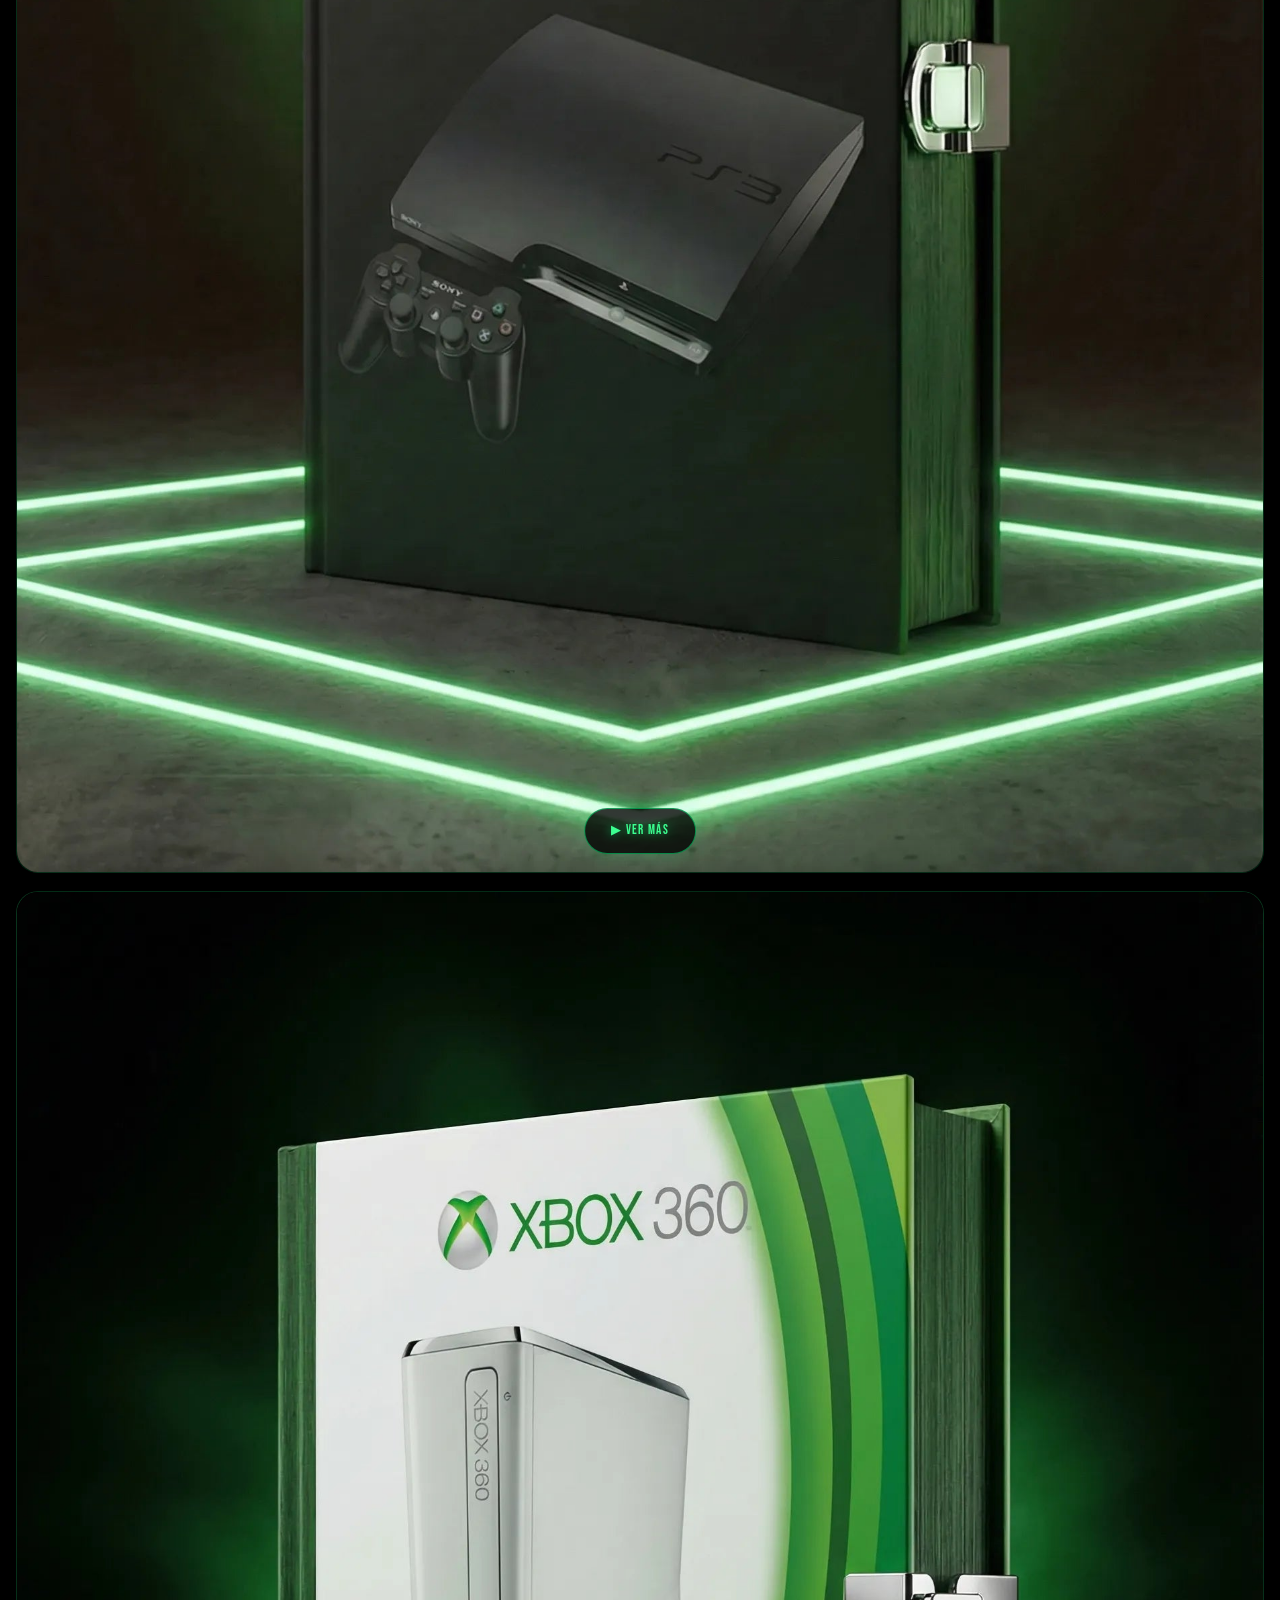
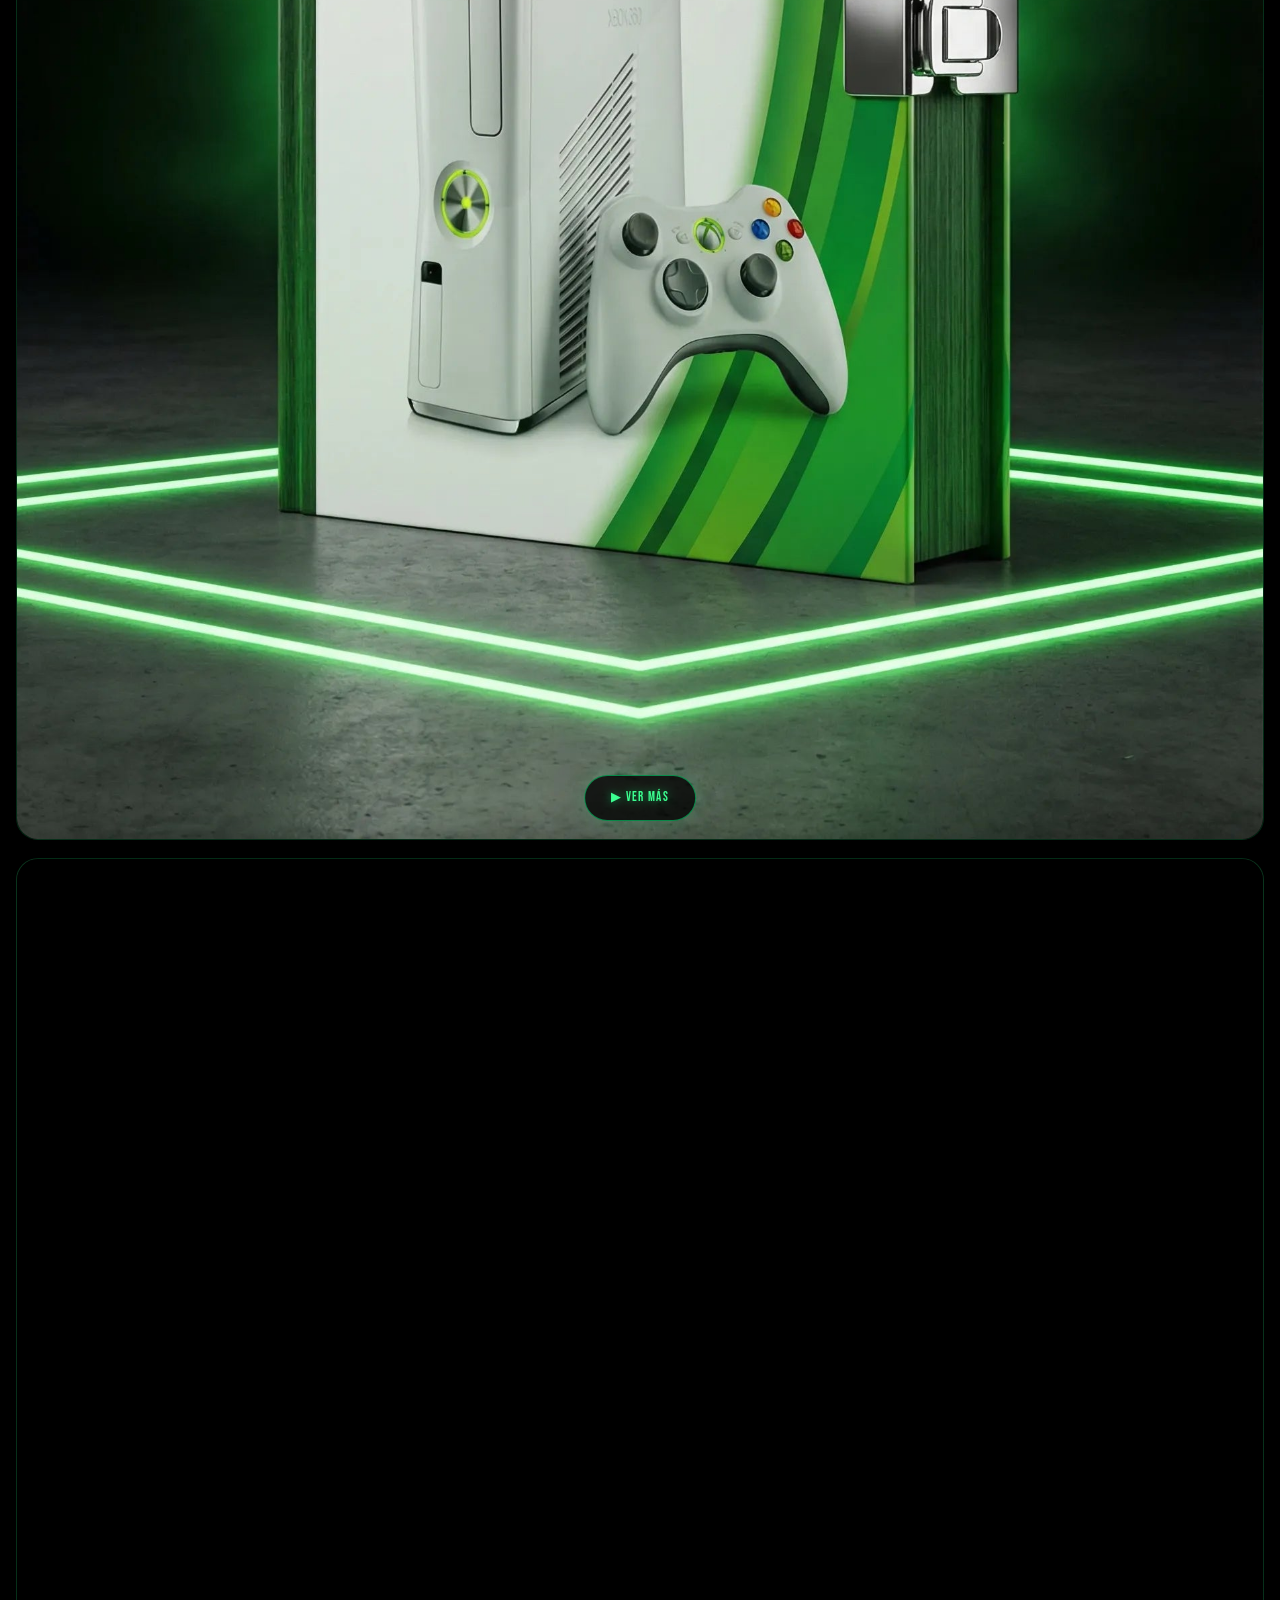
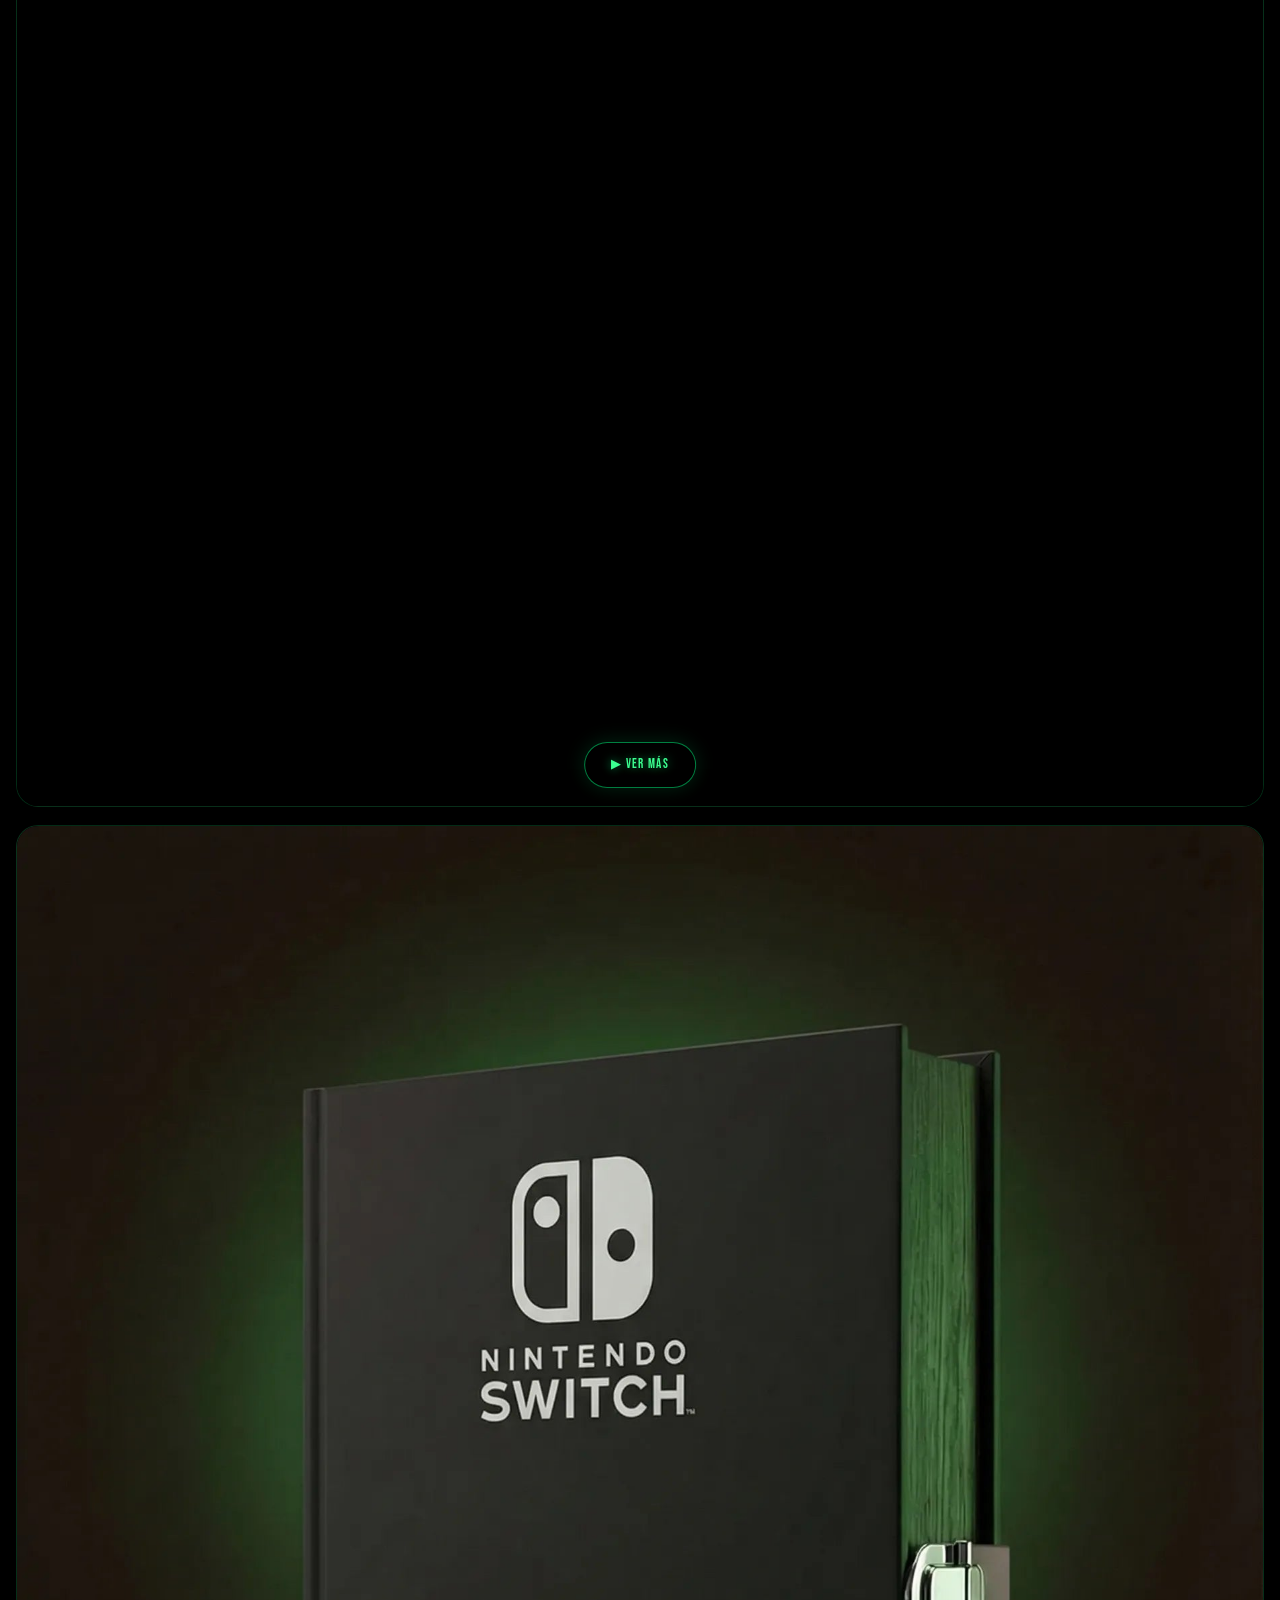
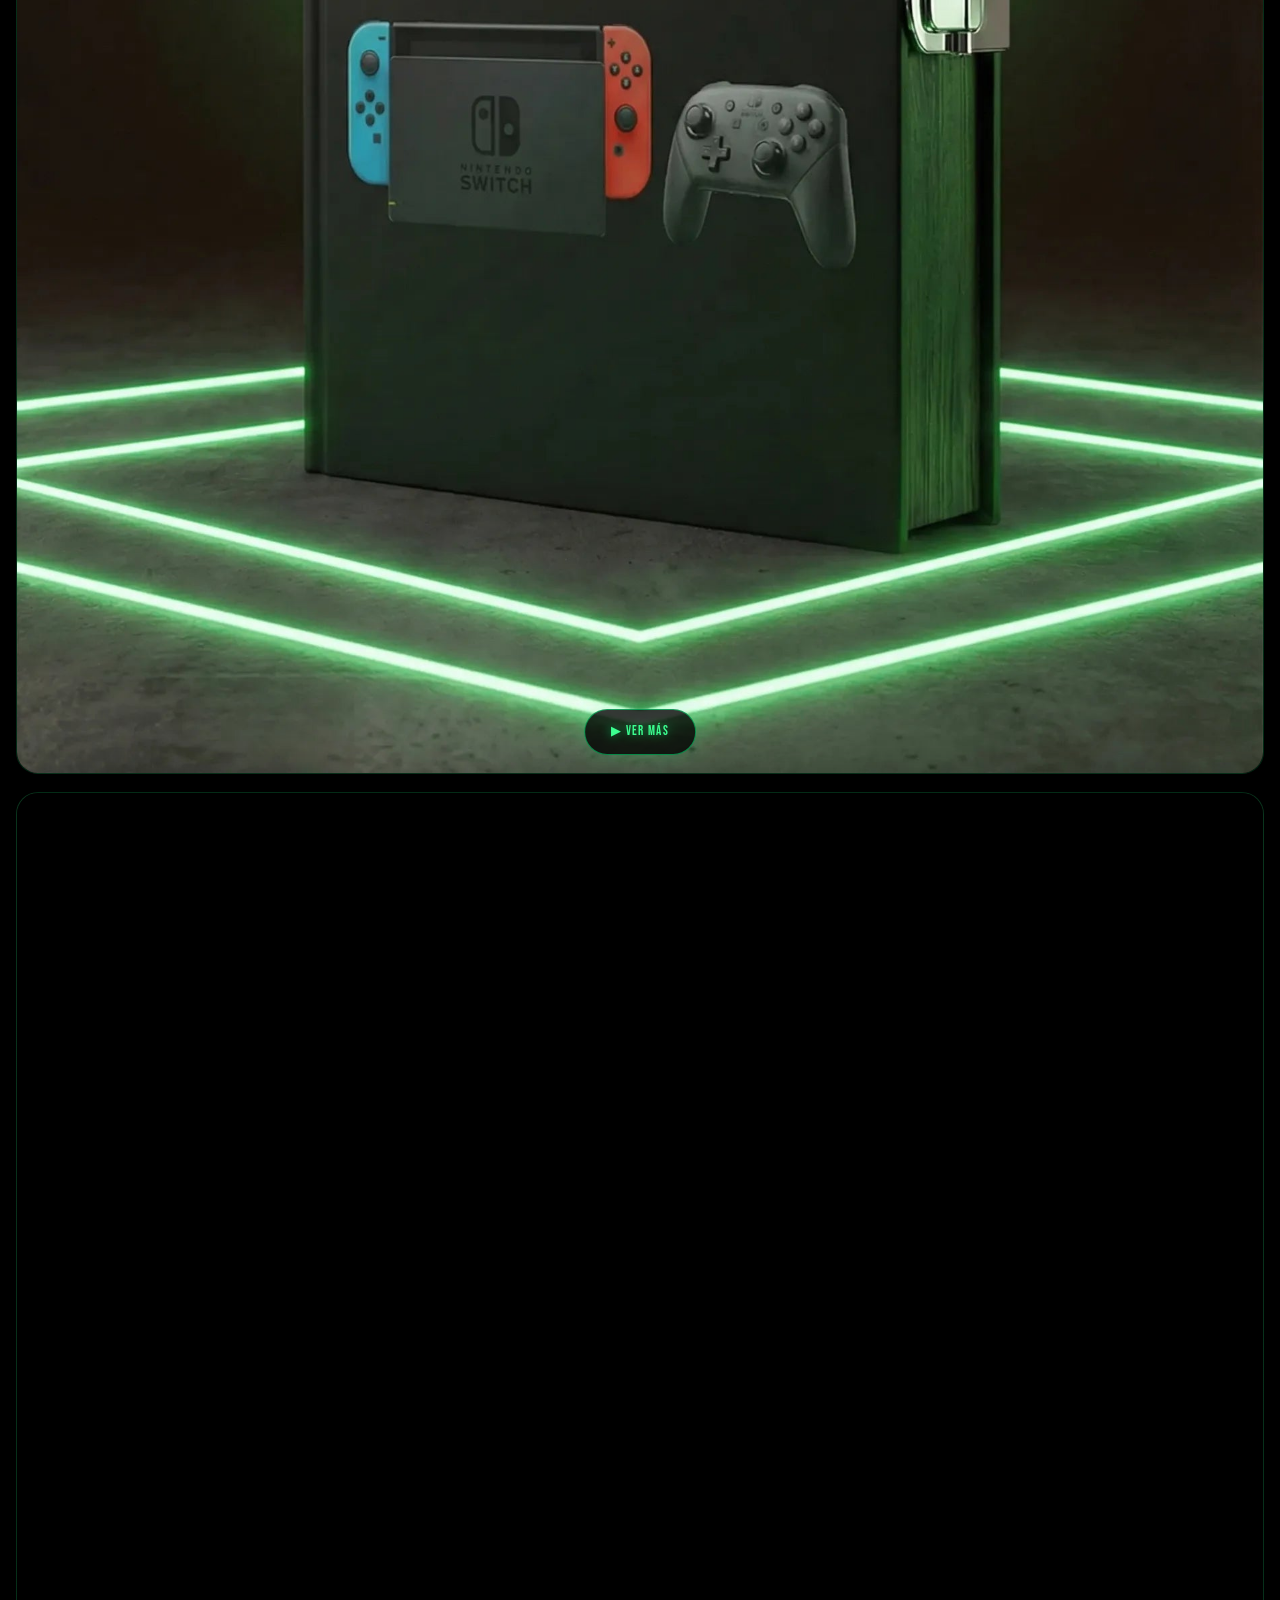
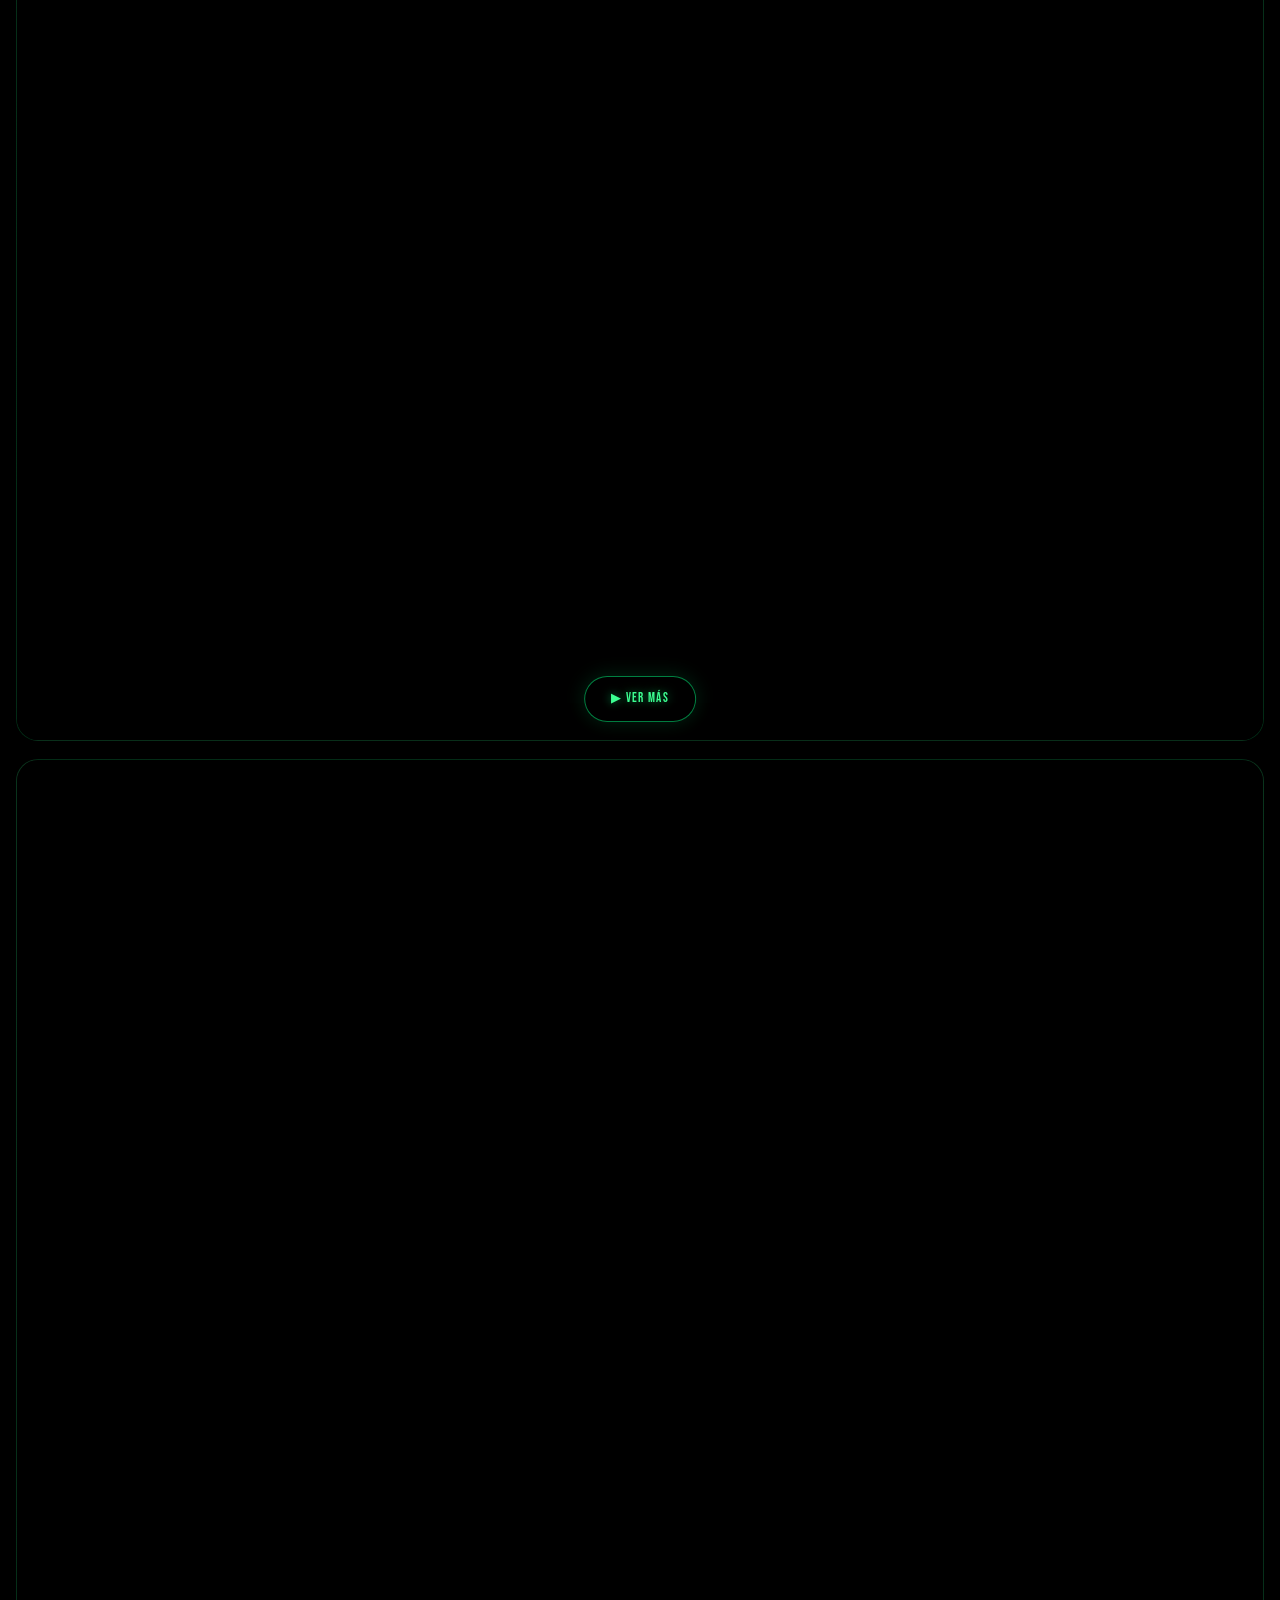
==== commit e67a092e: "VELX1 gamebox: respaldo de fuente con el ancho de Bebas Neue para el titular (salto 0,131 -> 0,003; " ====
--- a/index.html
+++ b/index.html
@@ -820,6 +820,7 @@
   return u + (u.indexOf("?") > -1 ? "&" : "?") + "locale=" + window.CU_LOCALE;
 };
 </script>
+<style>/* velx1: respaldo con el mismo ancho que Bebas Neue mientras baja (el titular no salta); al llegar Bebas se ve igual que siempre */@font-face{font-family:'Bebas Neue velx1';src:local('Arial'),local('Liberation Sans'),local('Helvetica'),local('Roboto'),local('DejaVu Sans');size-adjust:59%}</style>
 </head>
 <body class="gradient">
 <a class="skip-to-content-link button visually-hidden" href="#MainContent">
@@ -1542,7 +1543,7 @@
   color:#fff;
   line-height:1.0;
   letter-spacing:1px;
-  font-family:'Bebas Neue',sans-serif;
+  font-family:'Bebas Neue','Bebas Neue velx1',sans-serif;
   margin:0;
   text-transform:uppercase;
 }
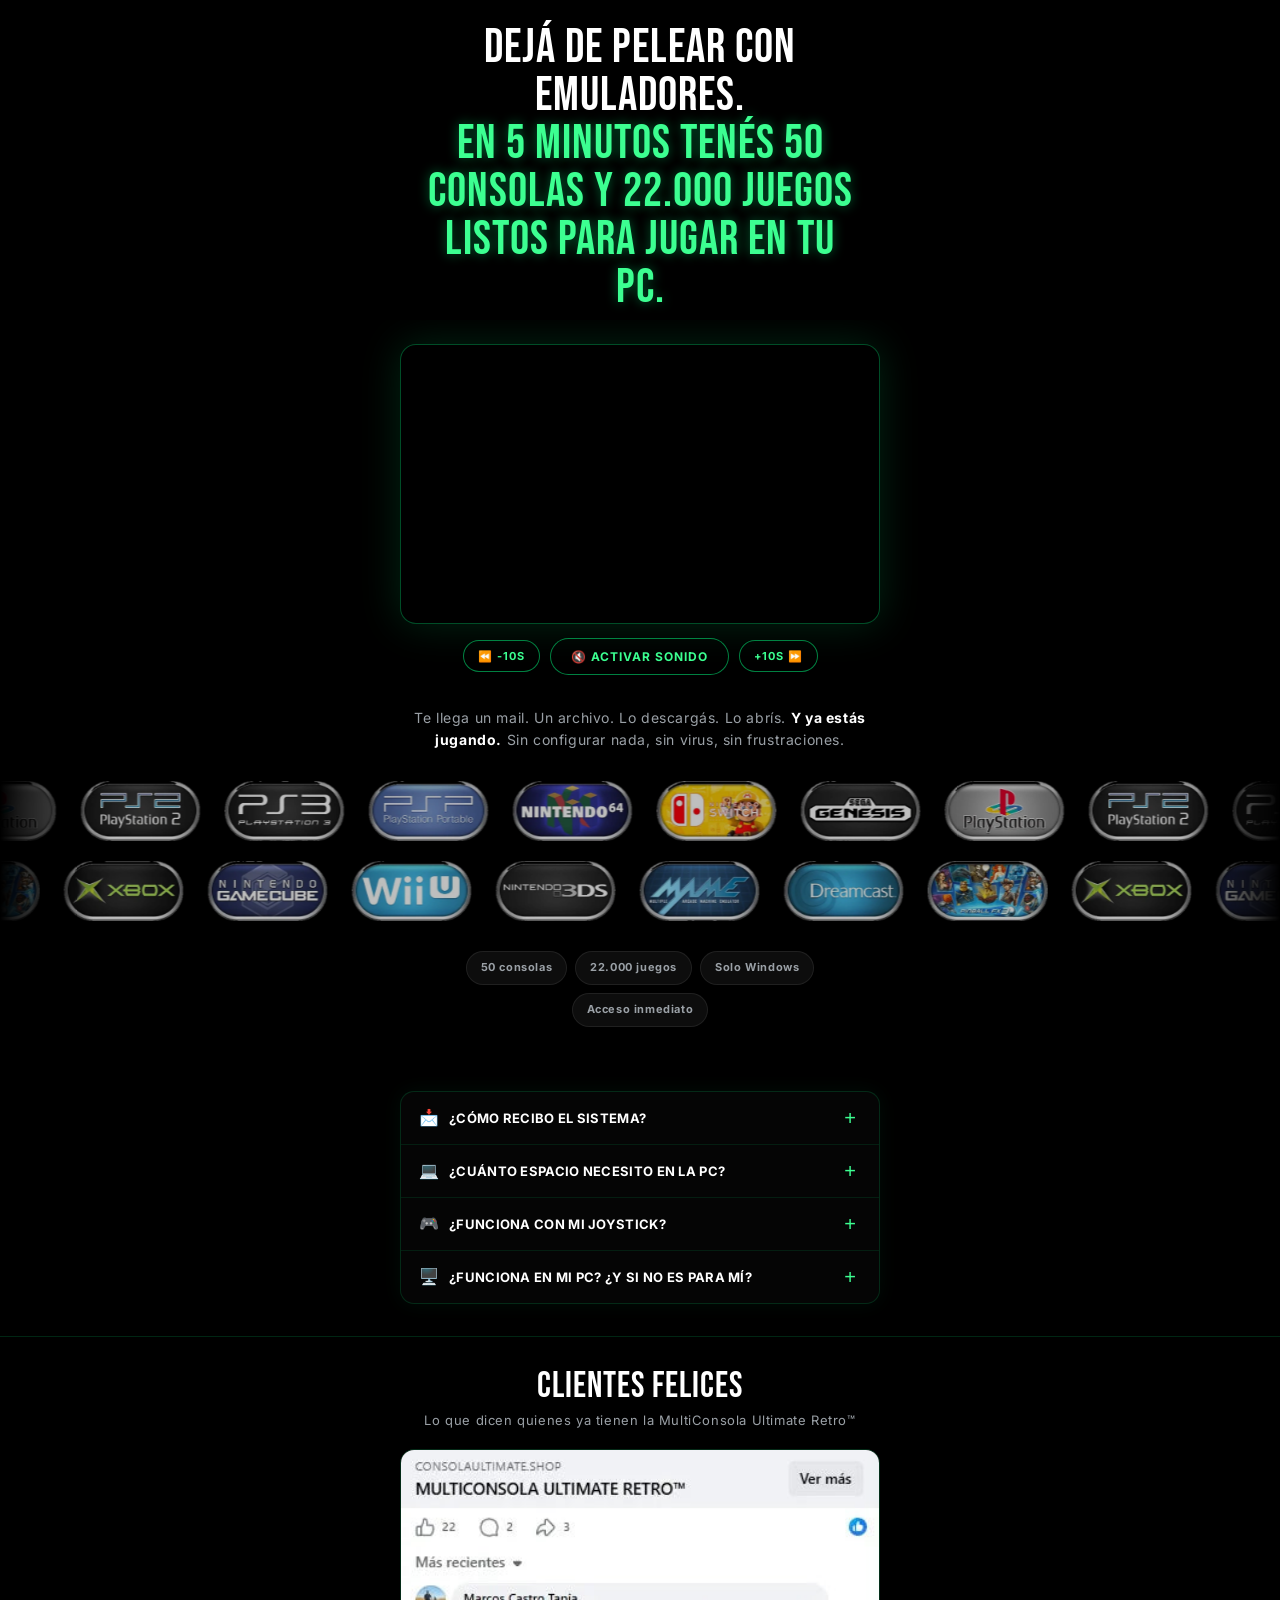
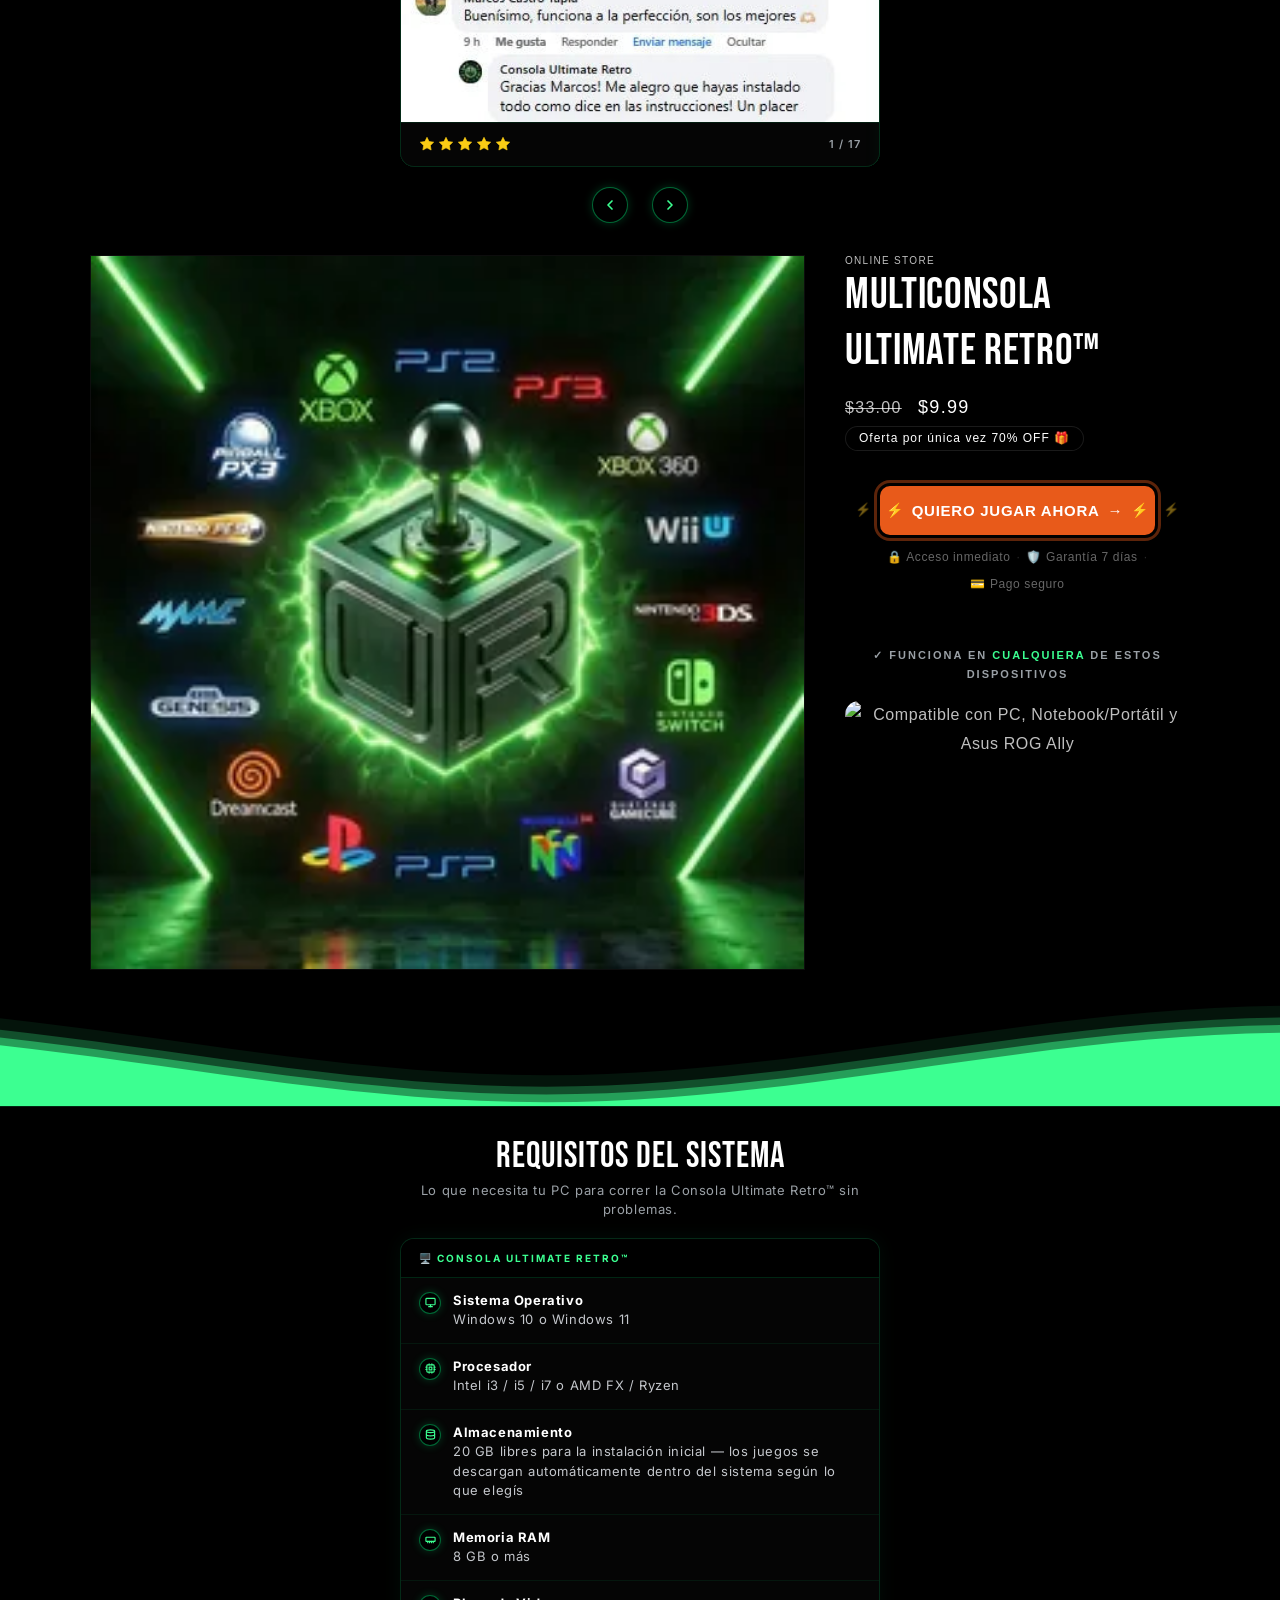
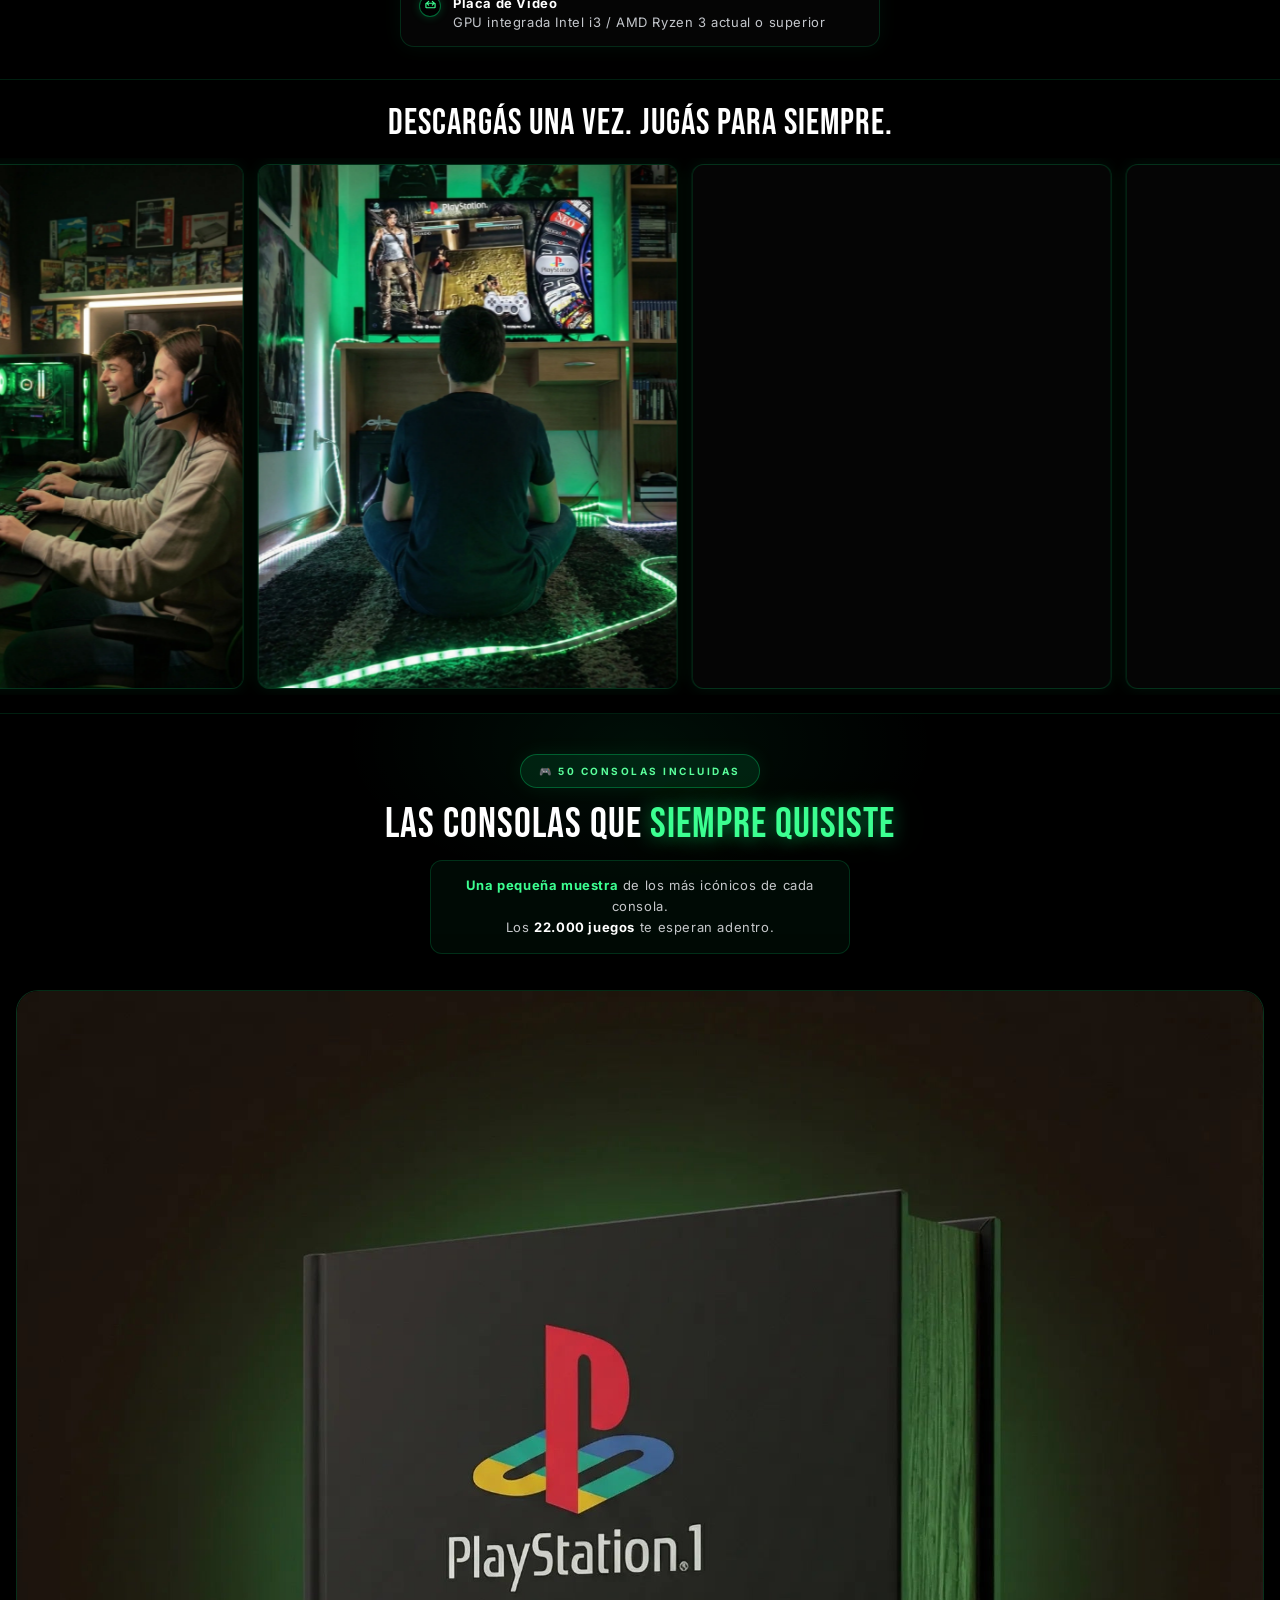
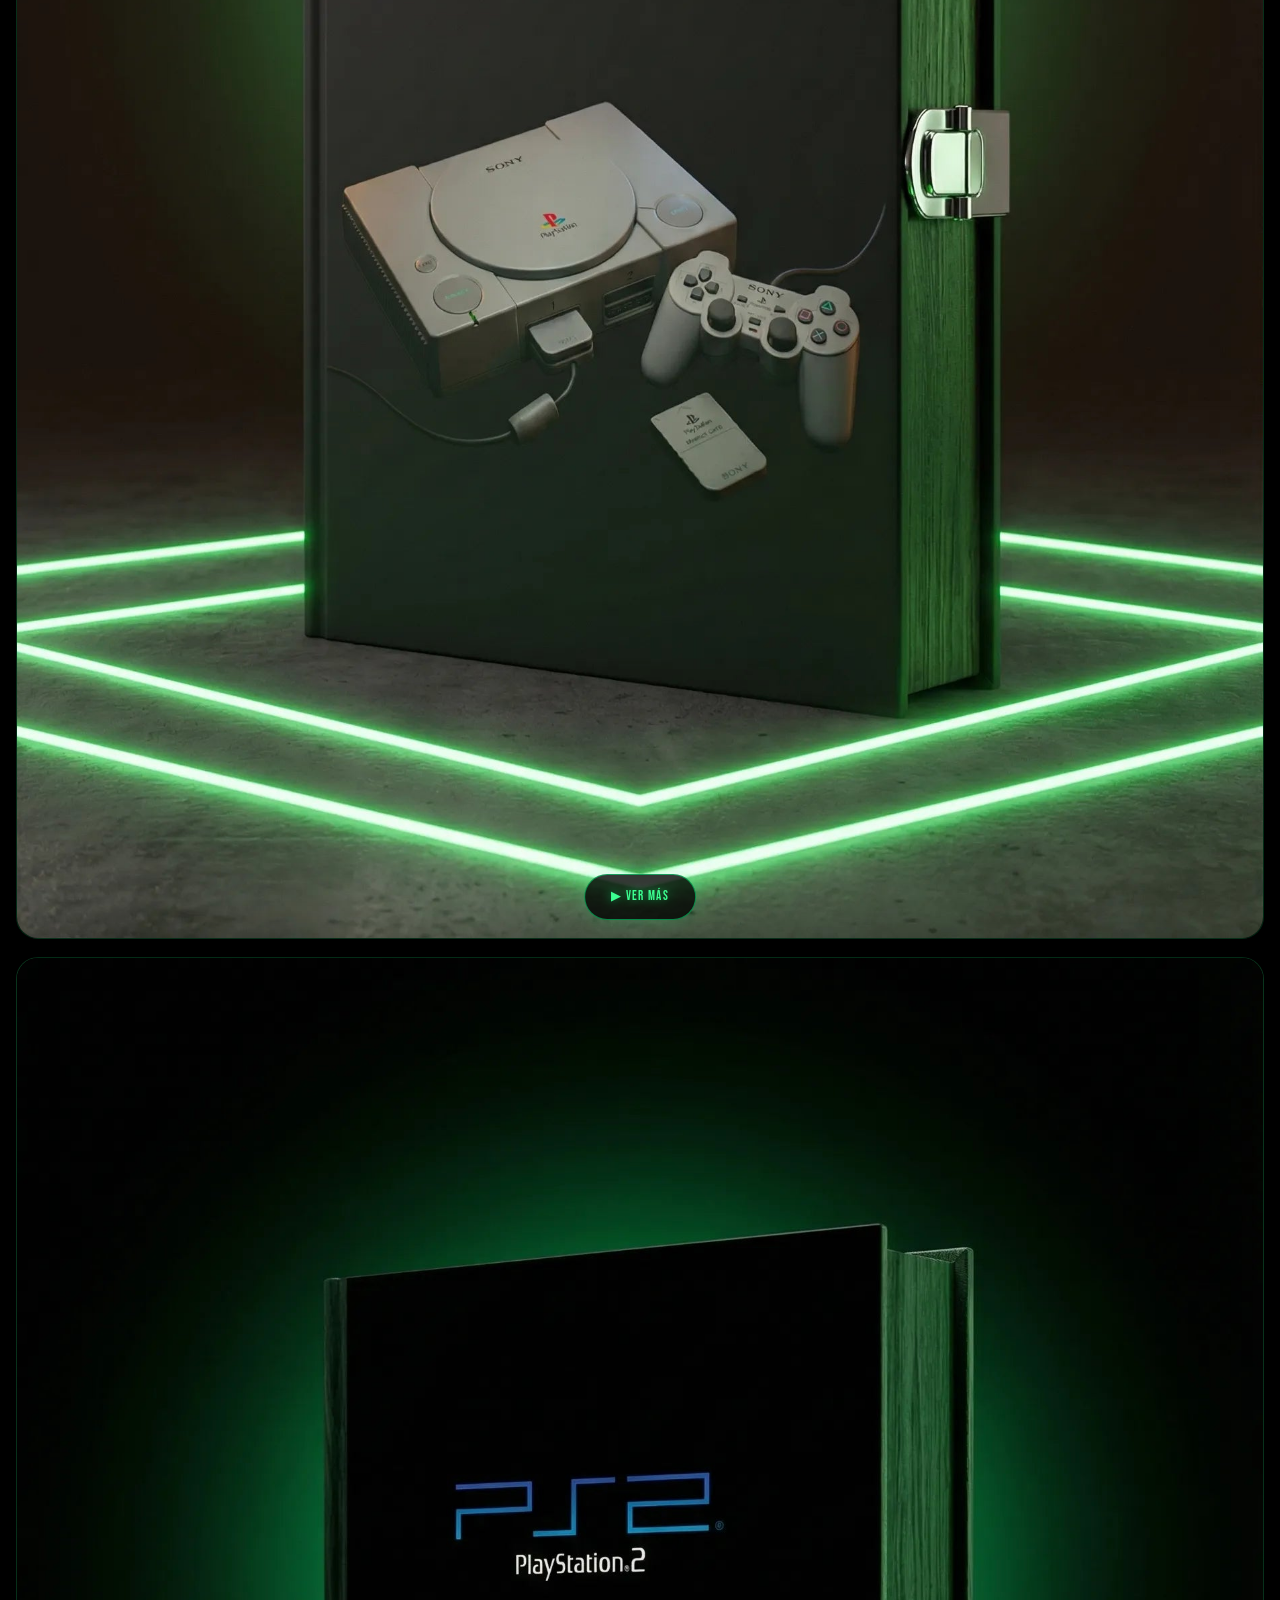
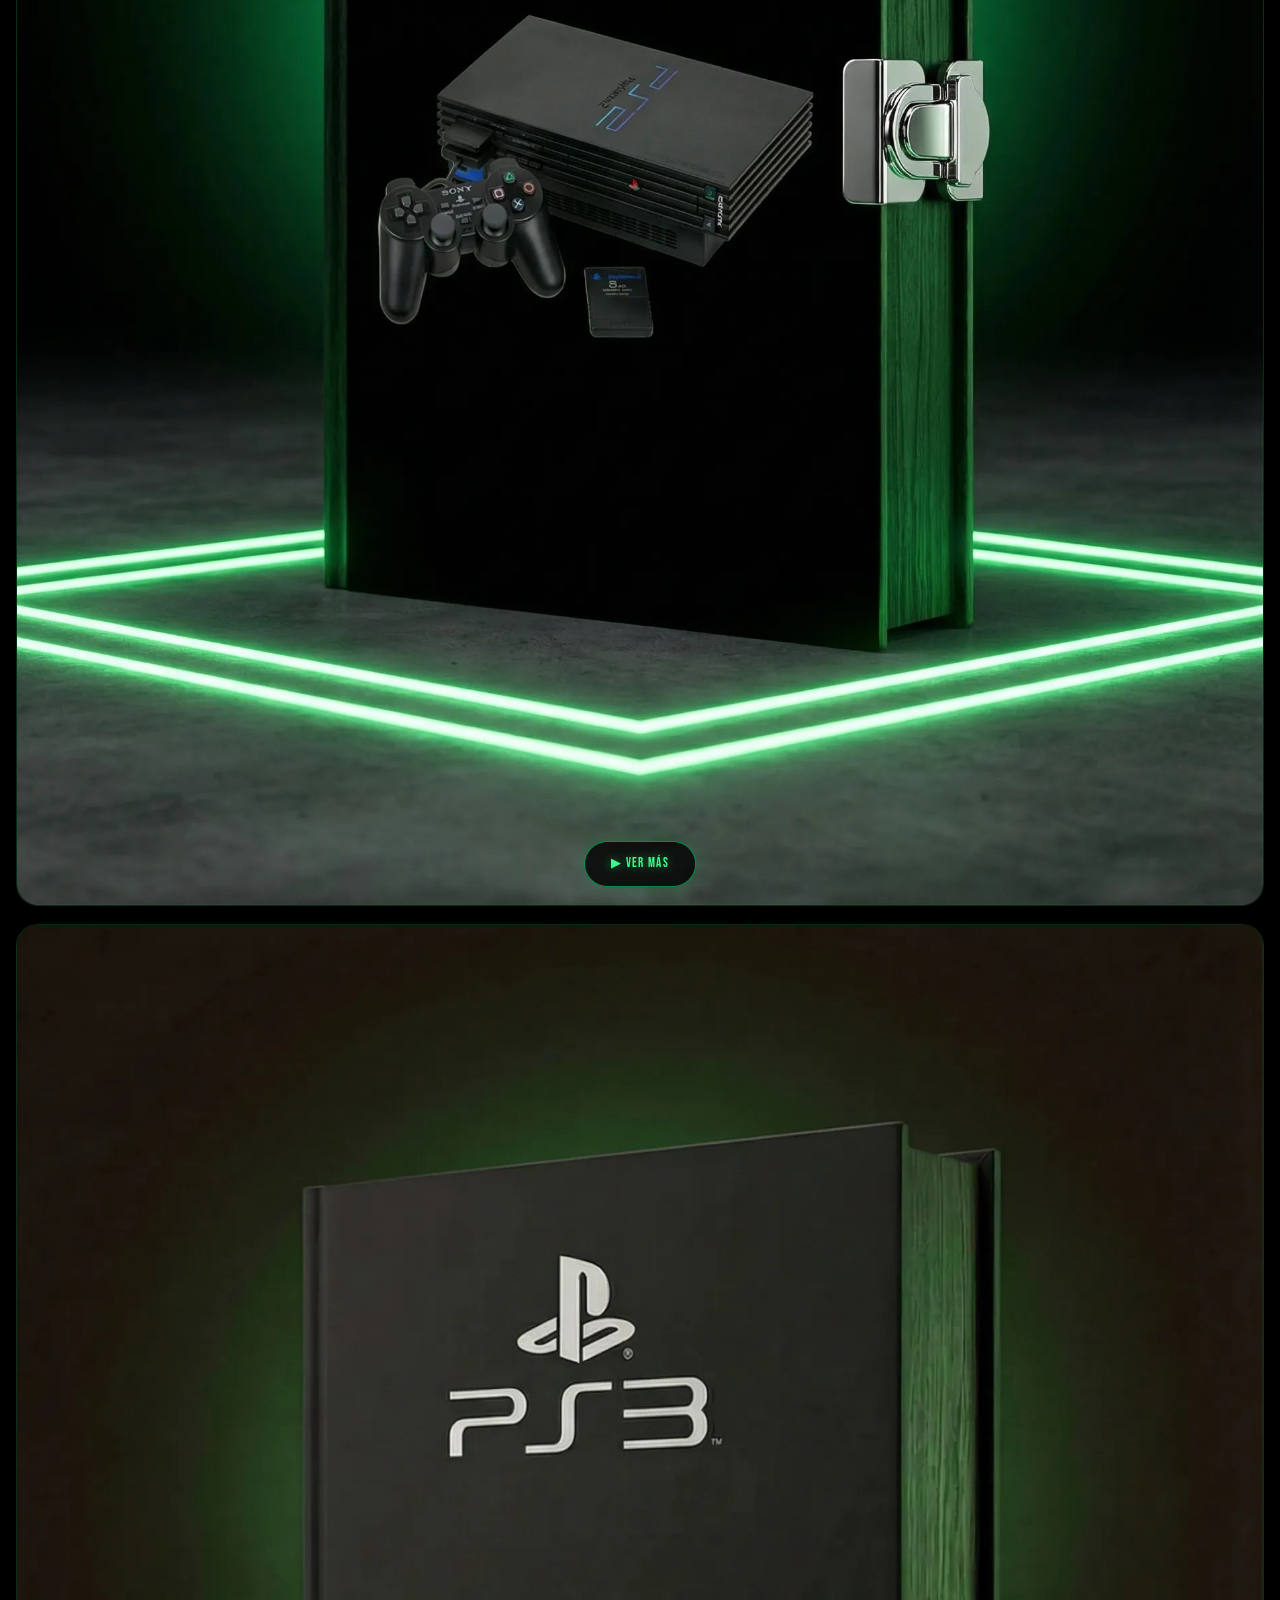
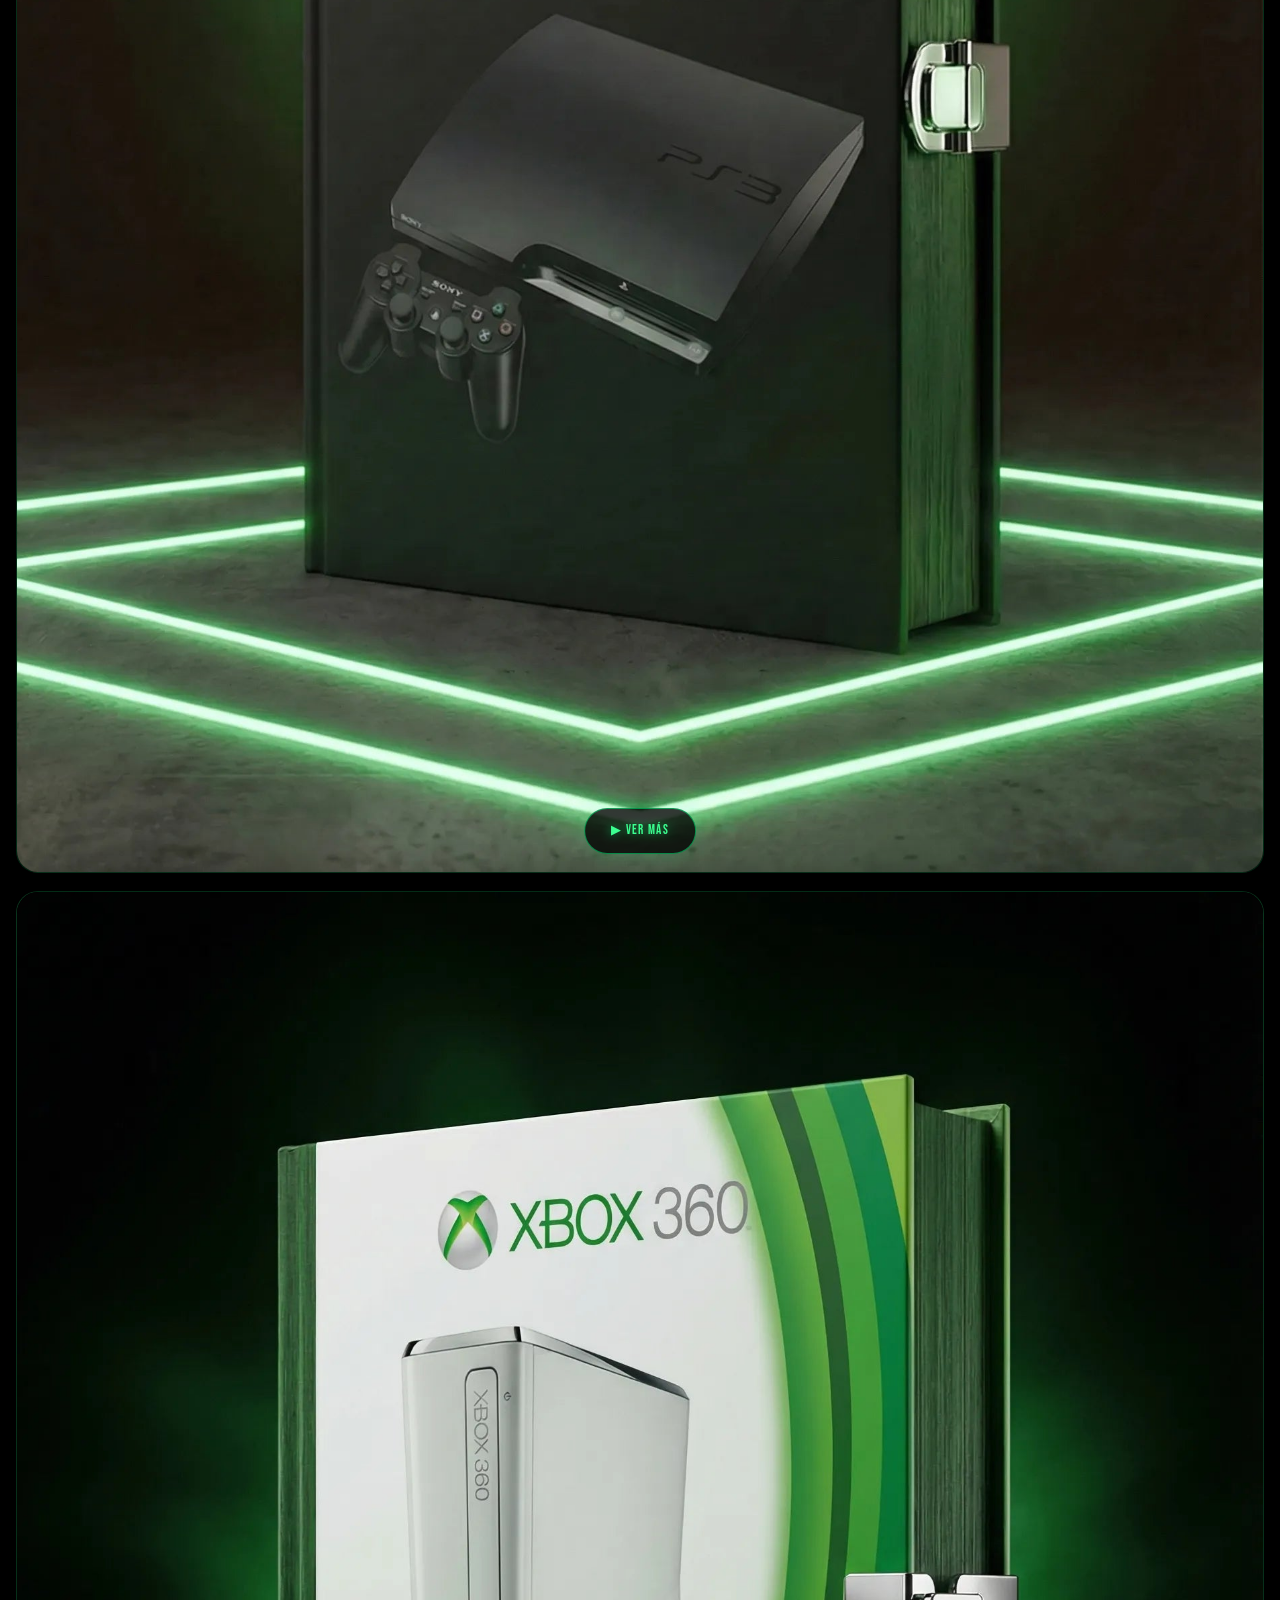
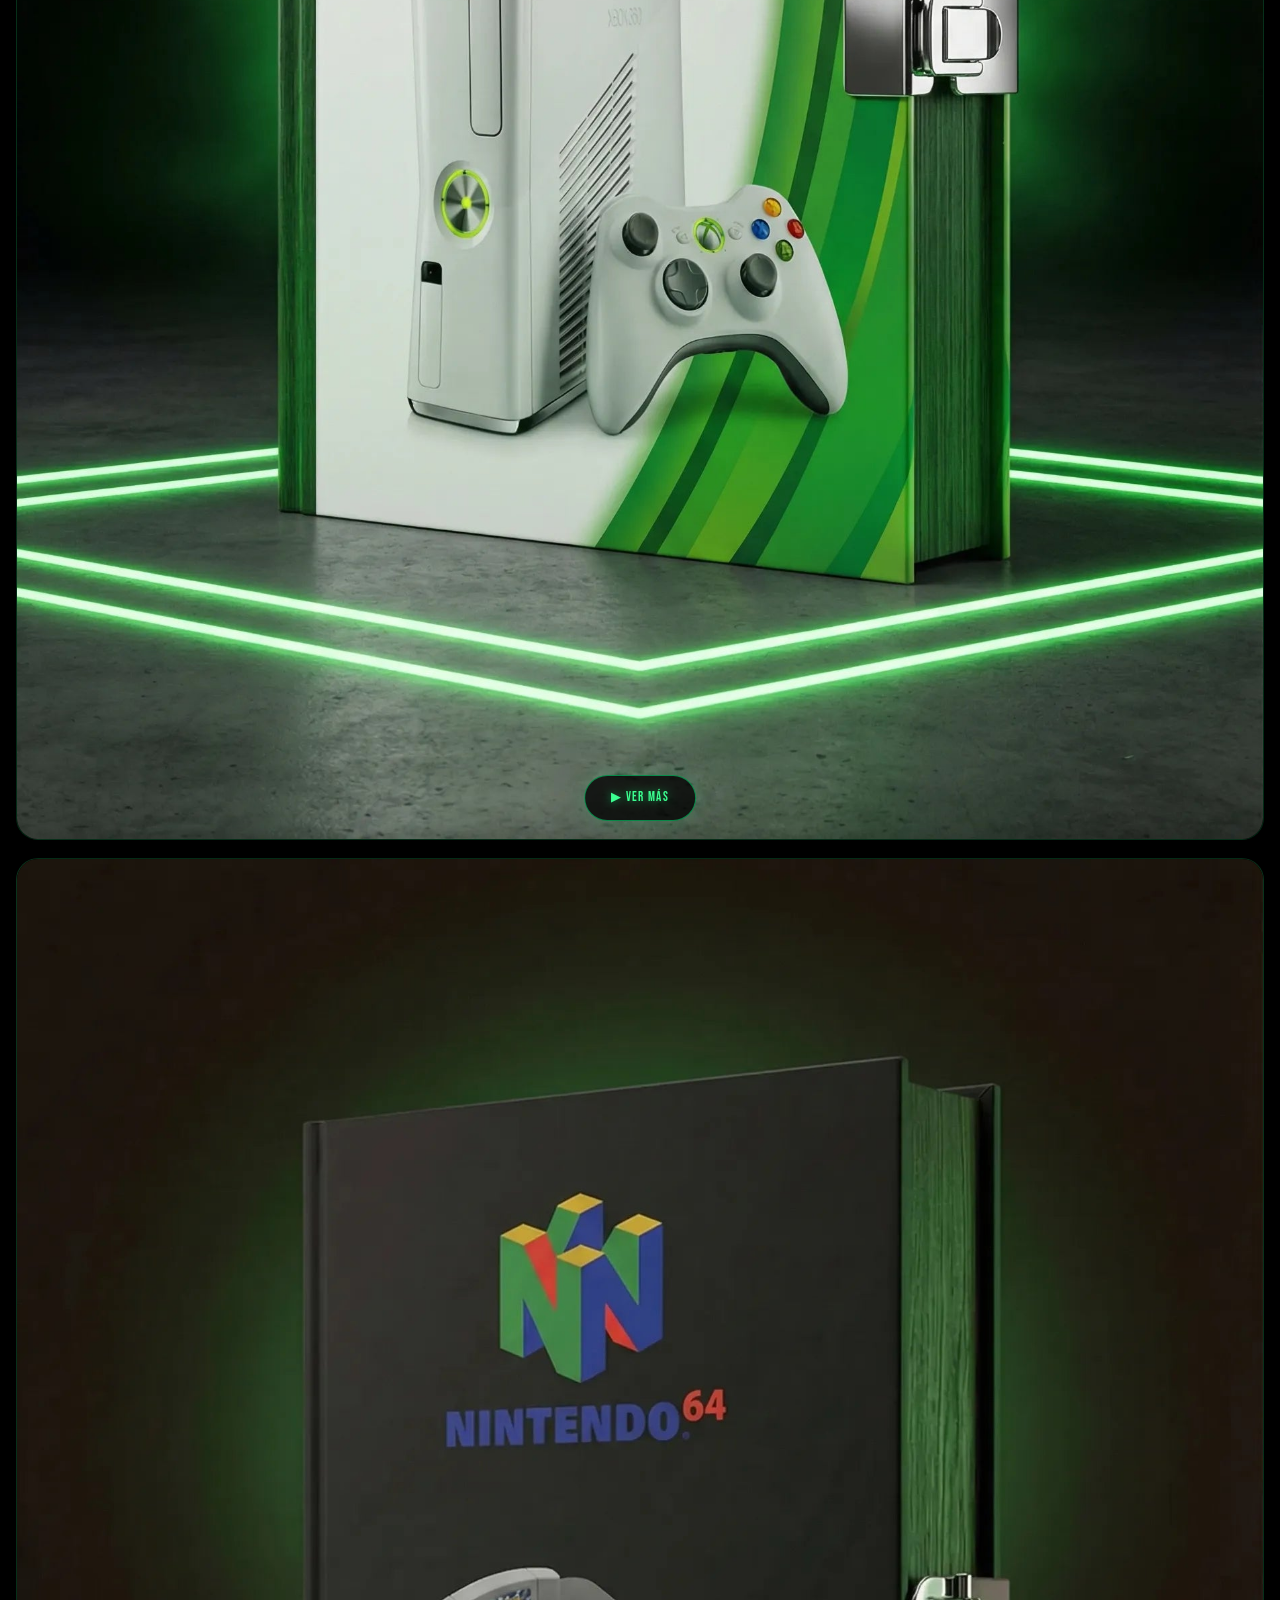
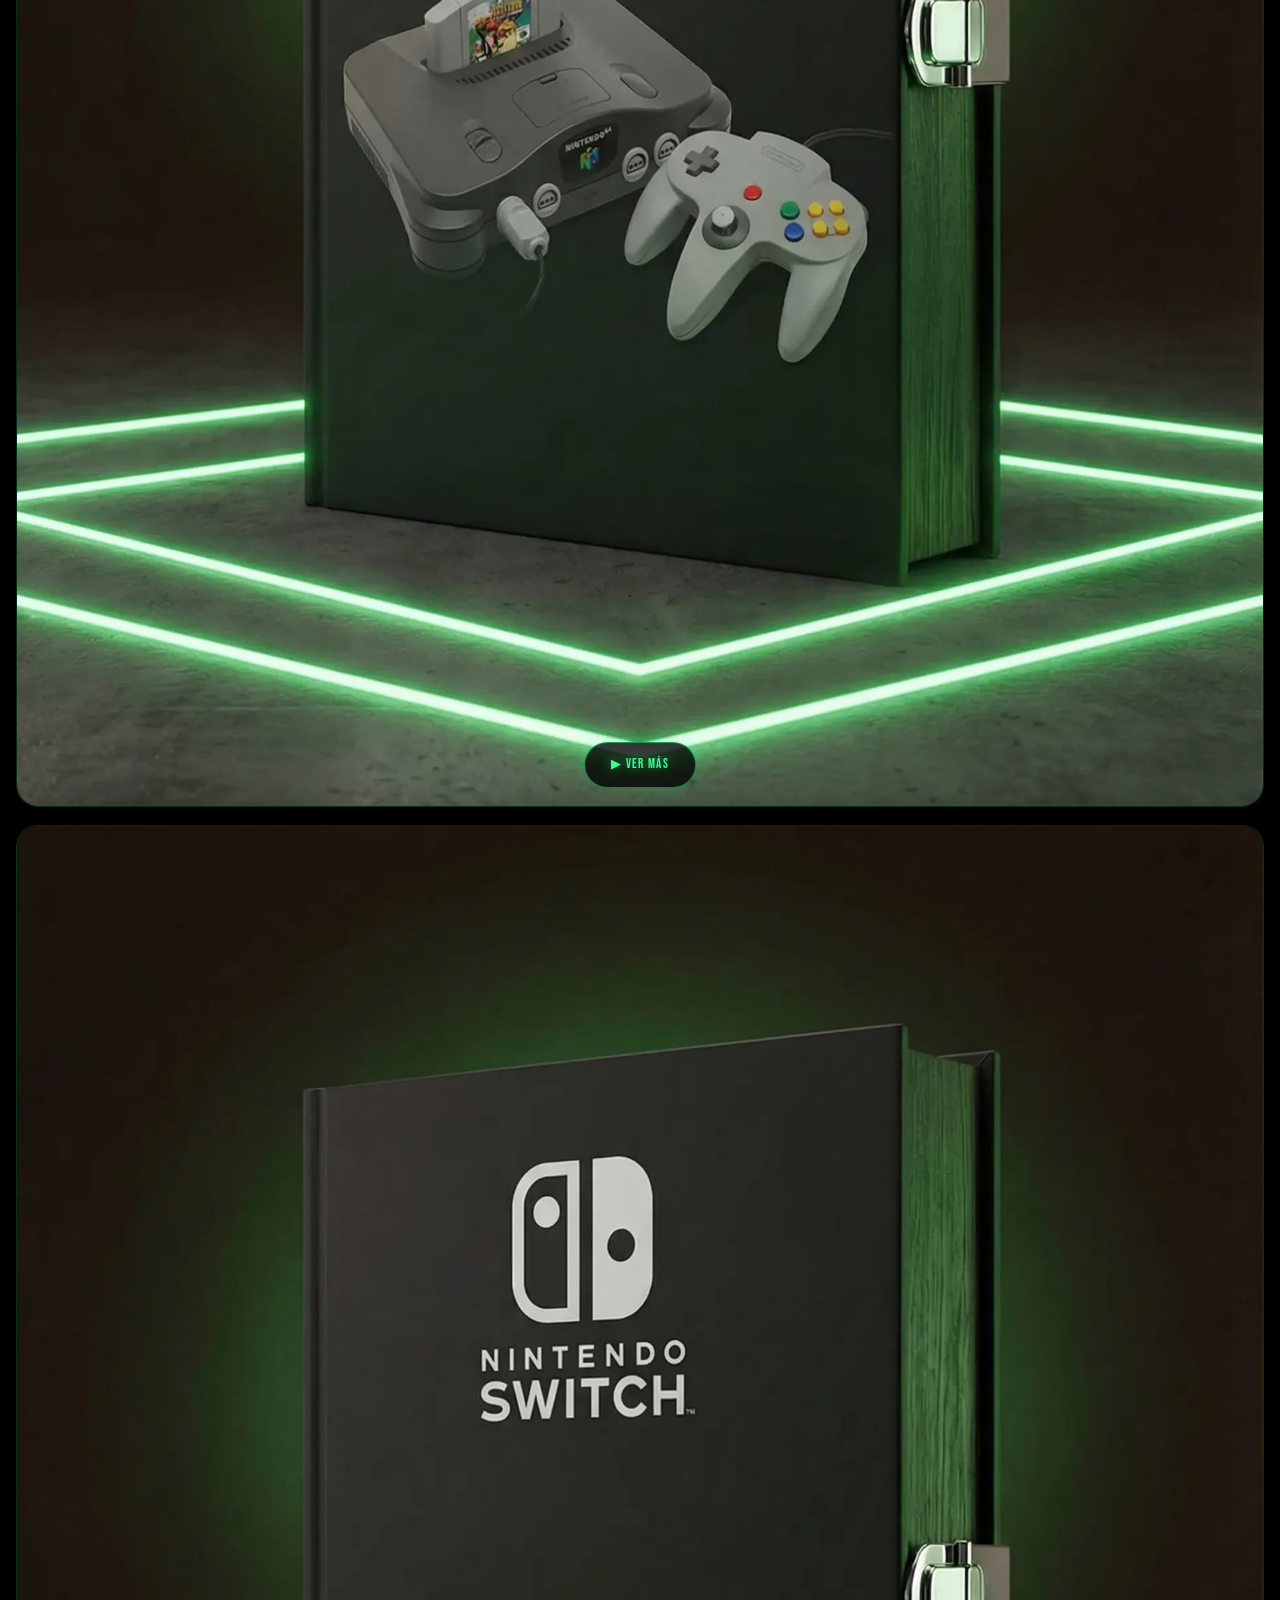
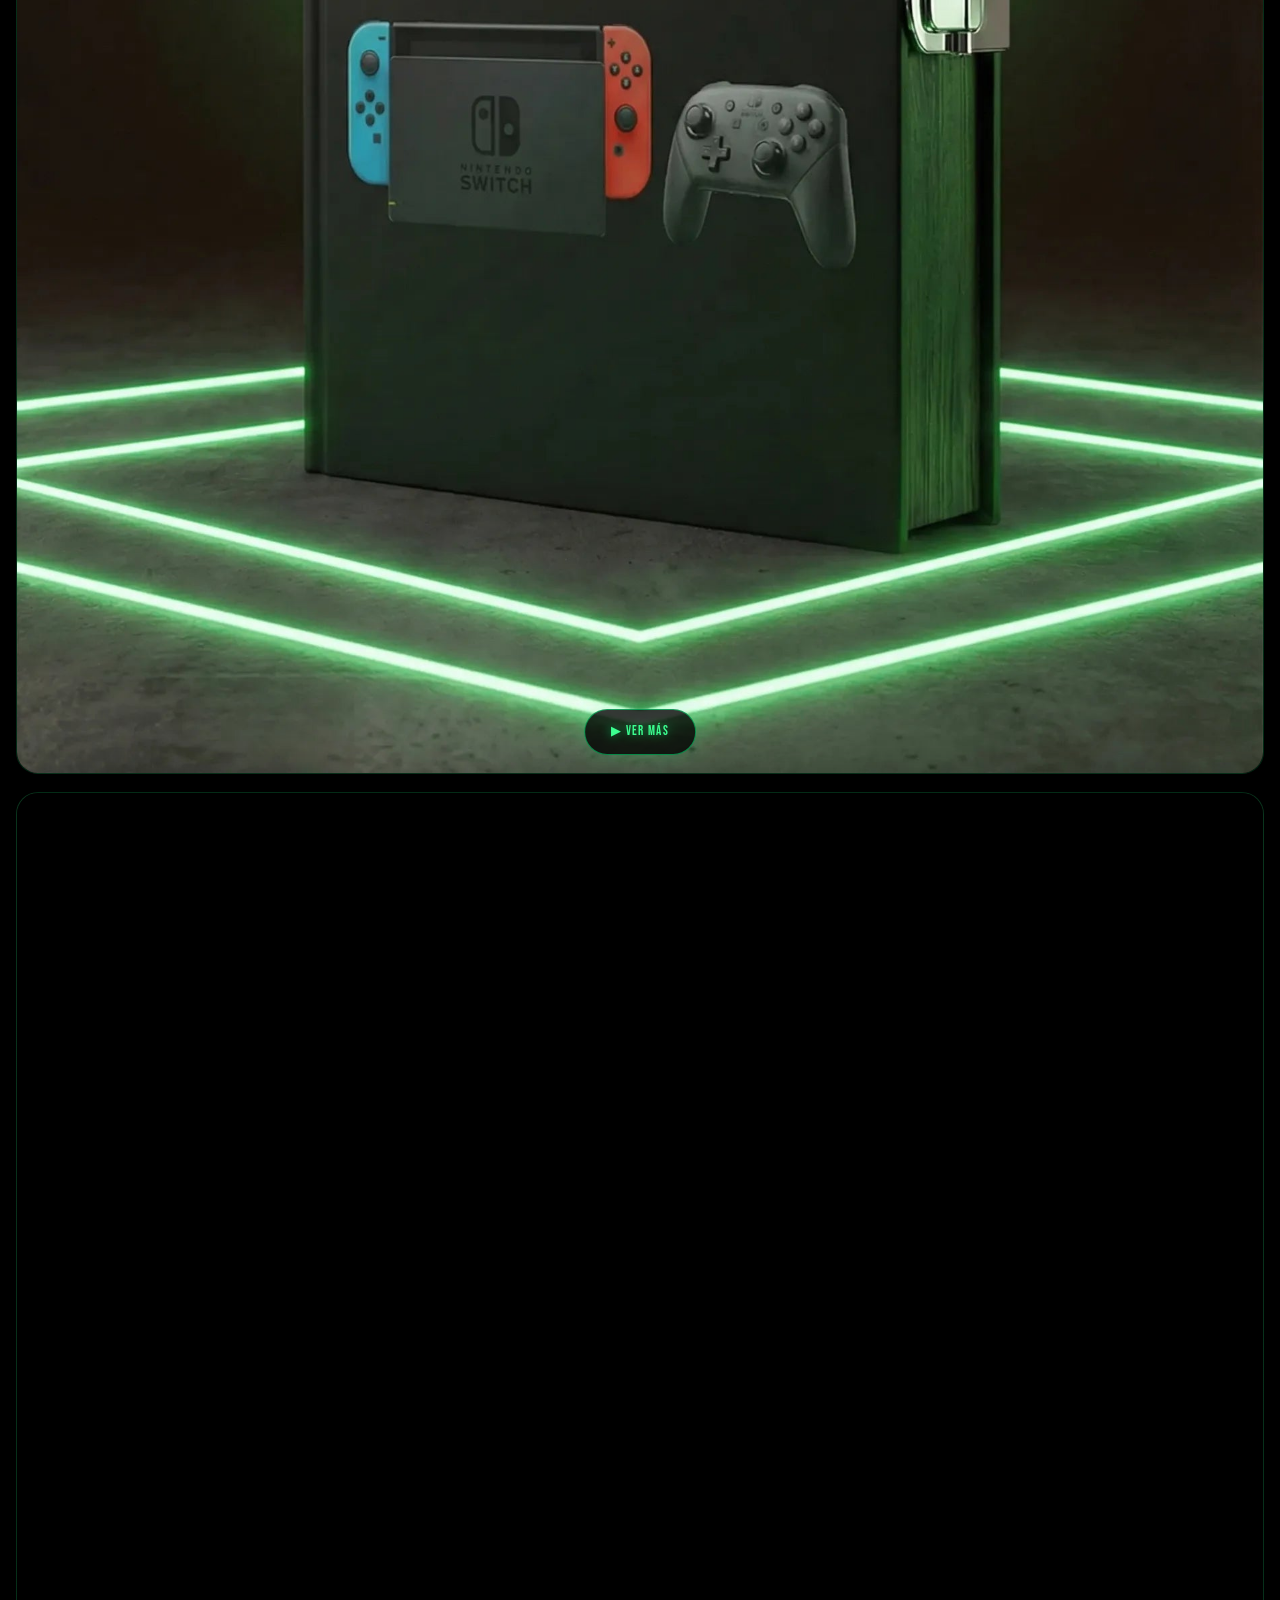
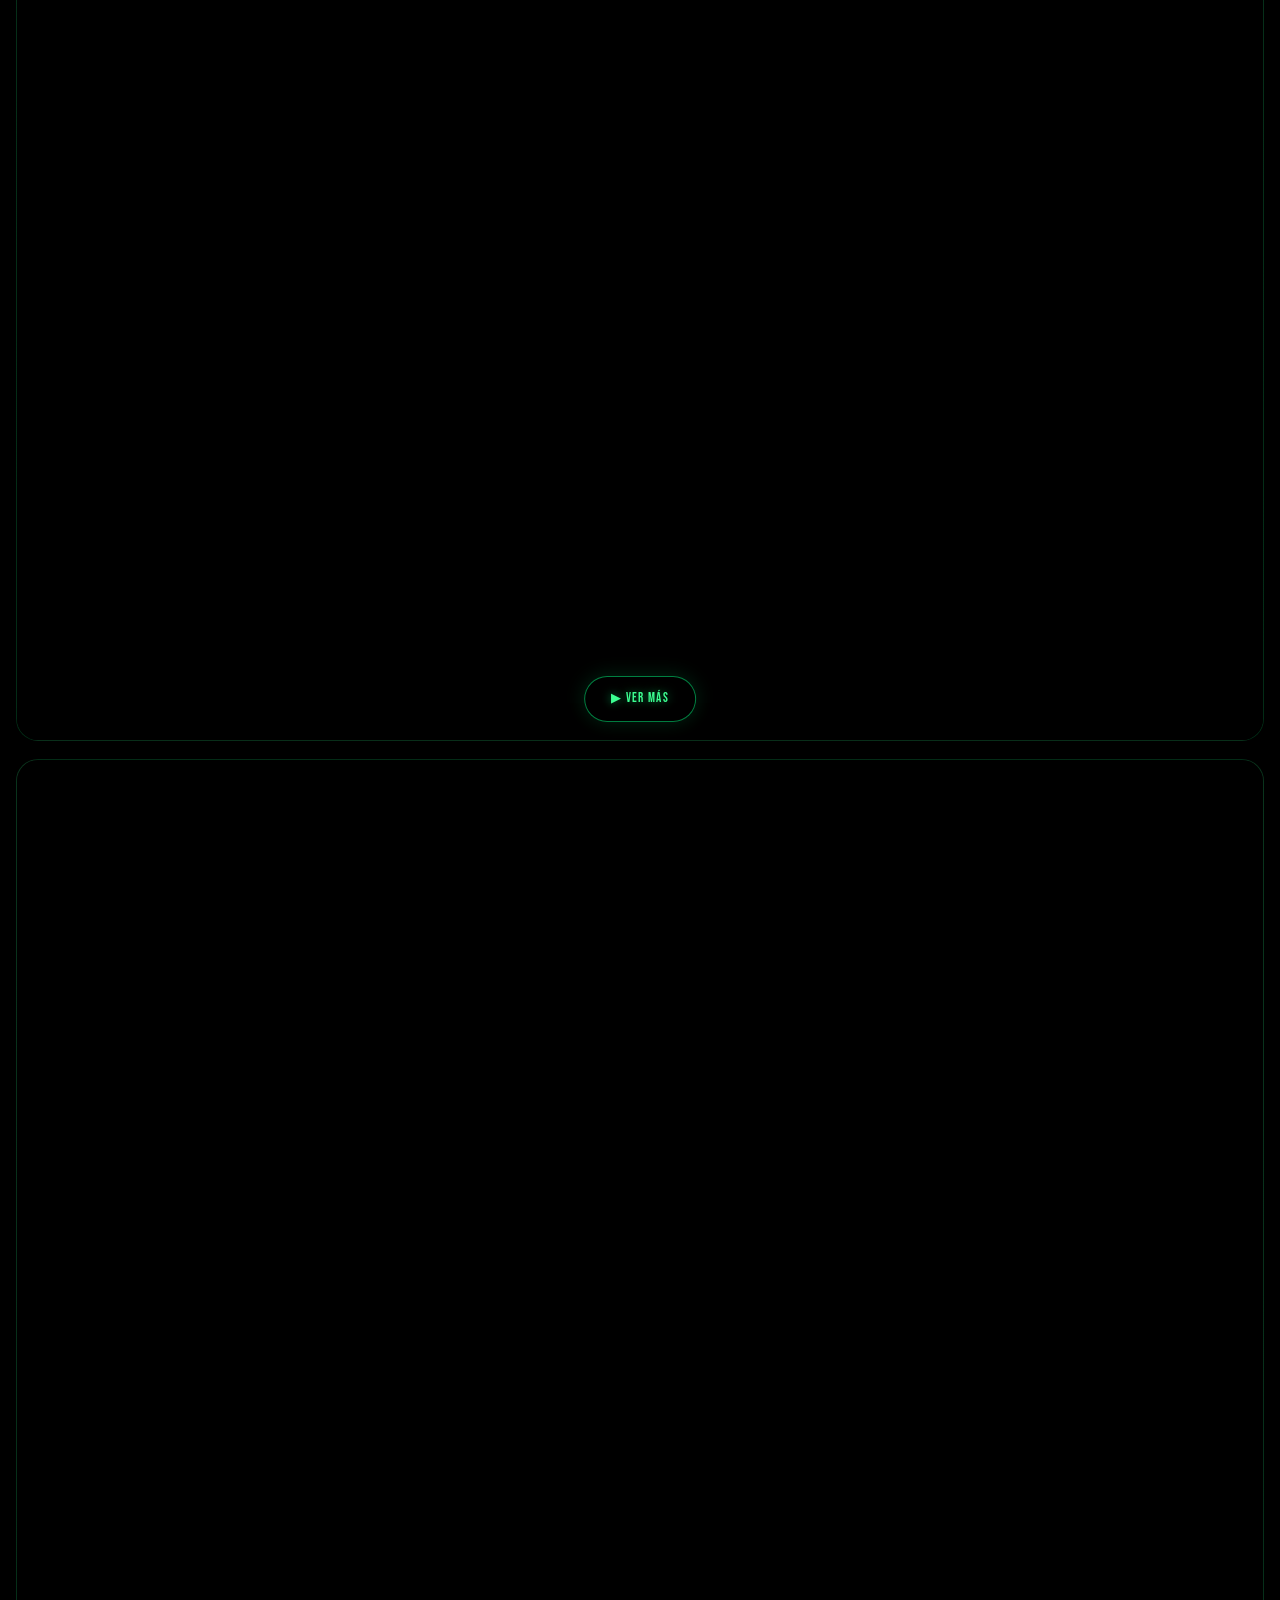
==== commit 04977ff0: "VELX1 gamebox: las imágenes del modal se piden después de la ficha, como en el original (misma resol" ====
--- a/index.html
+++ b/index.html
@@ -6938,7 +6938,7 @@
 <script>/* velx1: imágenes fuera del primer pantallazo (carrito cerrado, testimonios, carrusel, ficha) se piden al acercarse (1200px) o justo después de 'load'; mismas imágenes, mismo tamaño */
 (function(){var L=[].slice.call(document.querySelectorAll('img[data-vx-src]'));
 function go(i){if(!i.hasAttribute('data-vx-src'))return;var s=i.getAttribute('data-vx-srcset');if(s){i.setAttribute('srcset',s);i.removeAttribute('data-vx-srcset')}i.setAttribute('src',i.getAttribute('data-vx-src'));i.removeAttribute('data-vx-src')}
-function todo(){L.forEach(go)}
+function todo(){var M=[];L.forEach(function(i){if(i.classList.contains('global-media-settings'))M.push(i);else go(i)});/* velx1: las imágenes del modal se piden después de la ficha, como en el original (la ficha elige la misma resolución del srcset) */var P=[].slice.call(document.querySelectorAll('img.image-magnify-none')).filter(function(i){return !i.complete}).map(function(i){return new Promise(function(r){i.addEventListener('load',r);i.addEventListener('error',r)})});Promise.race([Promise.all(P),new Promise(function(r){setTimeout(r,3000)})]).then(function(){M.forEach(go)})}
 if('IntersectionObserver' in window){var io=new IntersectionObserver(function(es){es.forEach(function(e){if(e.isIntersecting){io.unobserve(e.target);go(e.target)}})},{rootMargin:'1200px 0px'});L.forEach(function(i){io.observe(i)})}else todo();
 ['pointerdown','touchstart','keydown'].forEach(function(ev){window.addEventListener(ev,todo,{once:true,passive:true})});
 if(document.readyState==='complete')todo();else window.addEventListener('load',function(){setTimeout(todo,0)});})();</script>
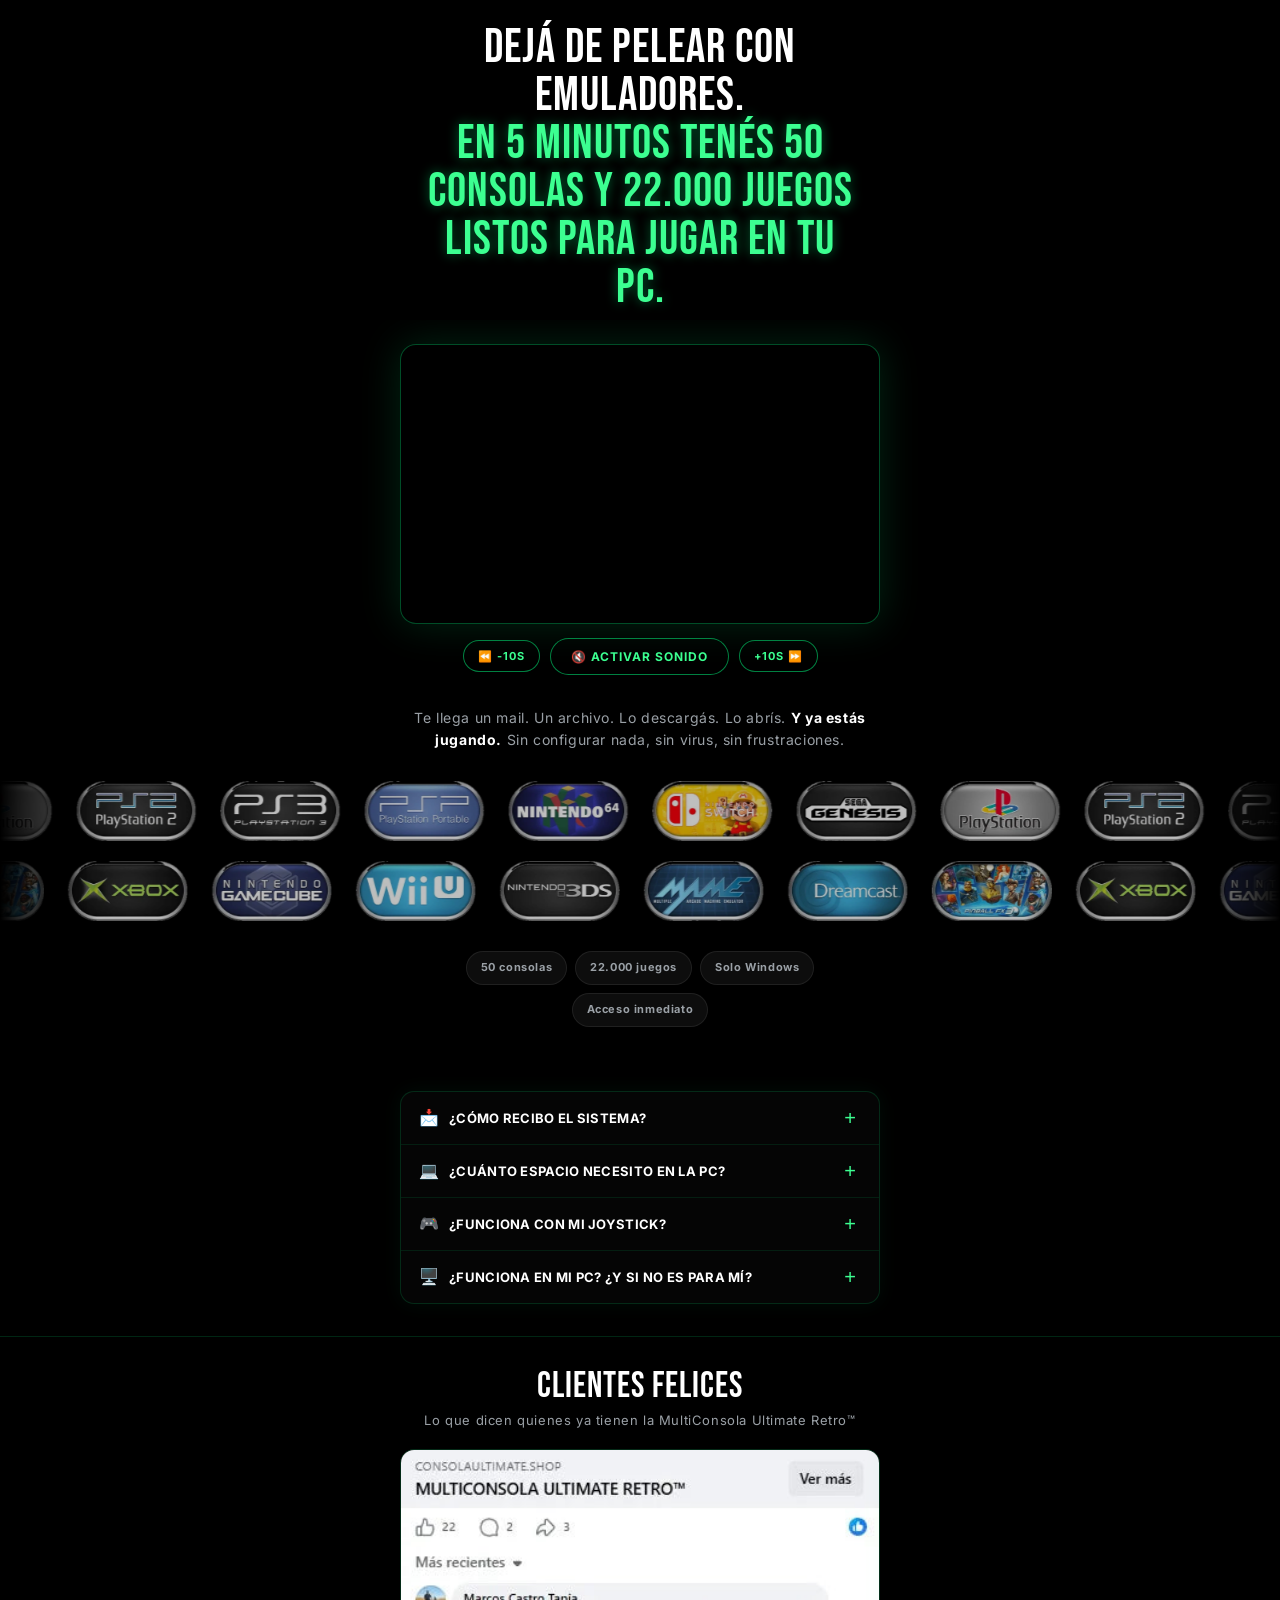
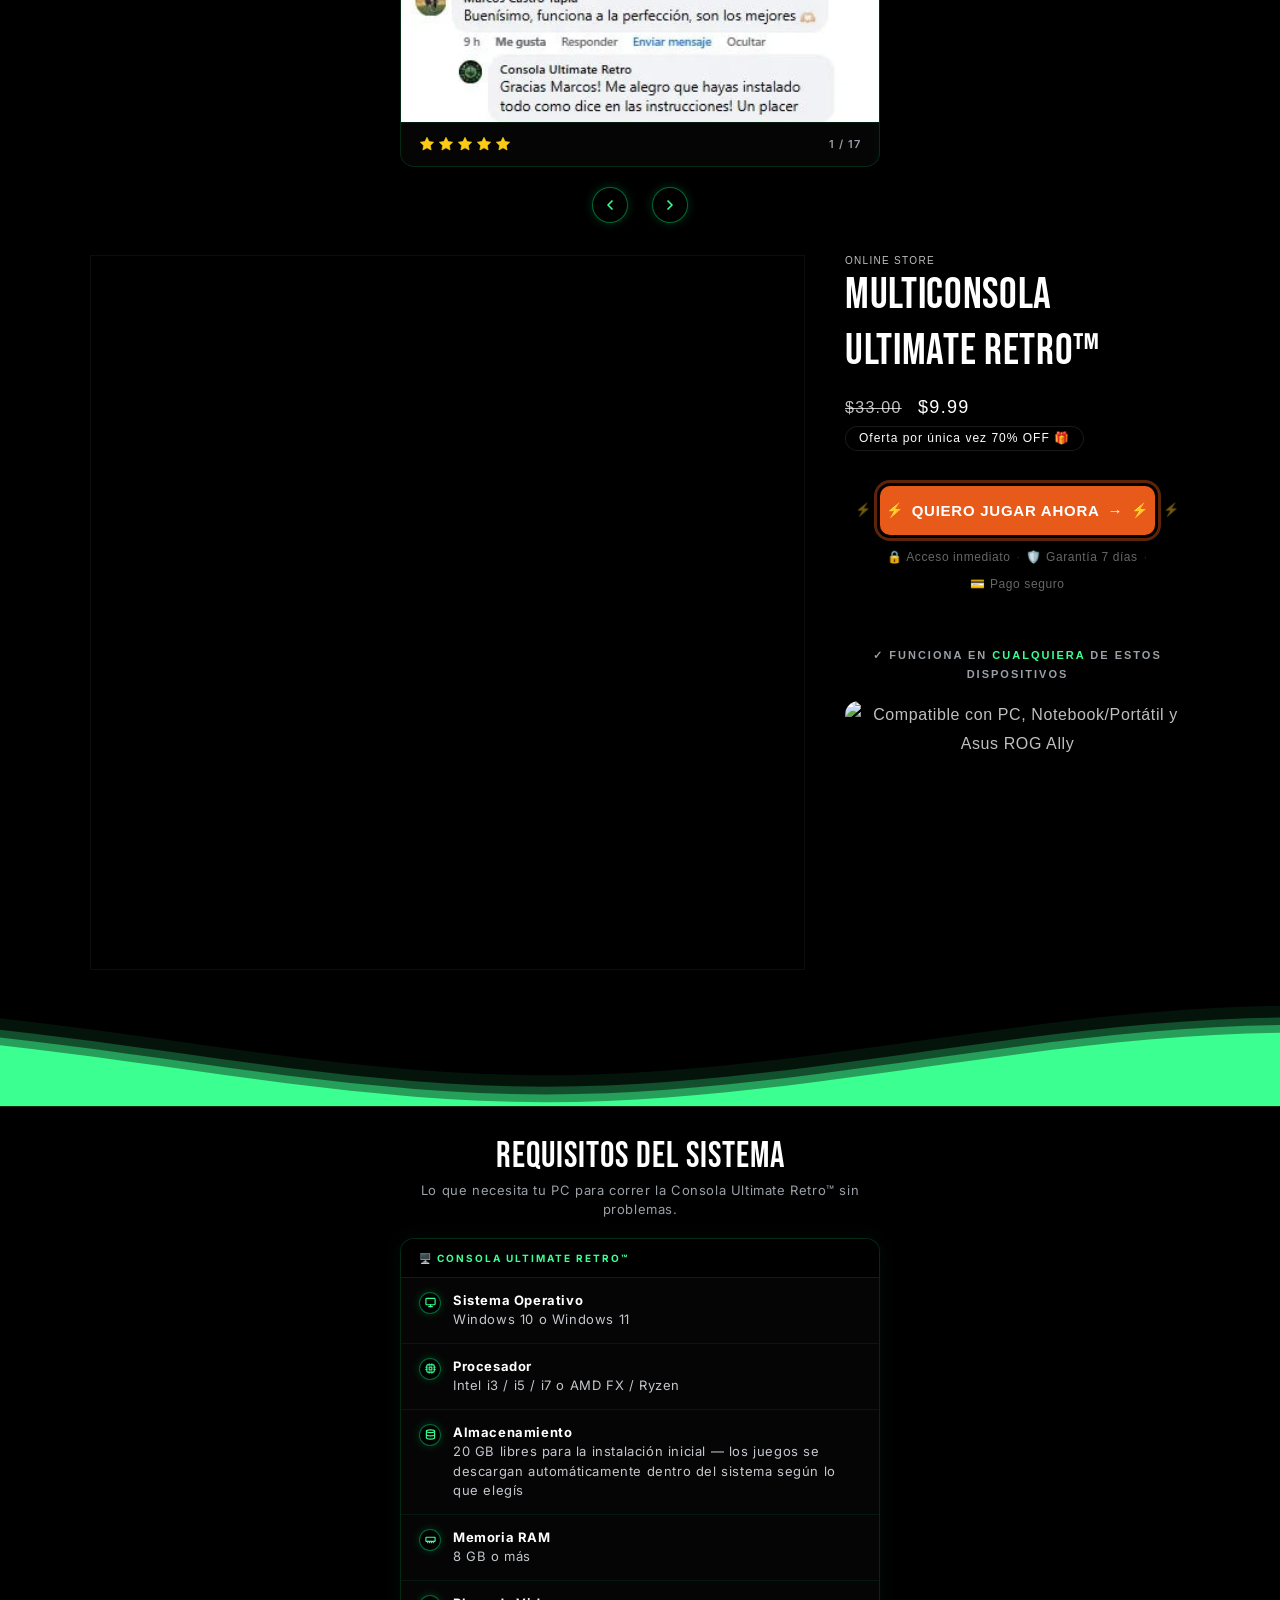
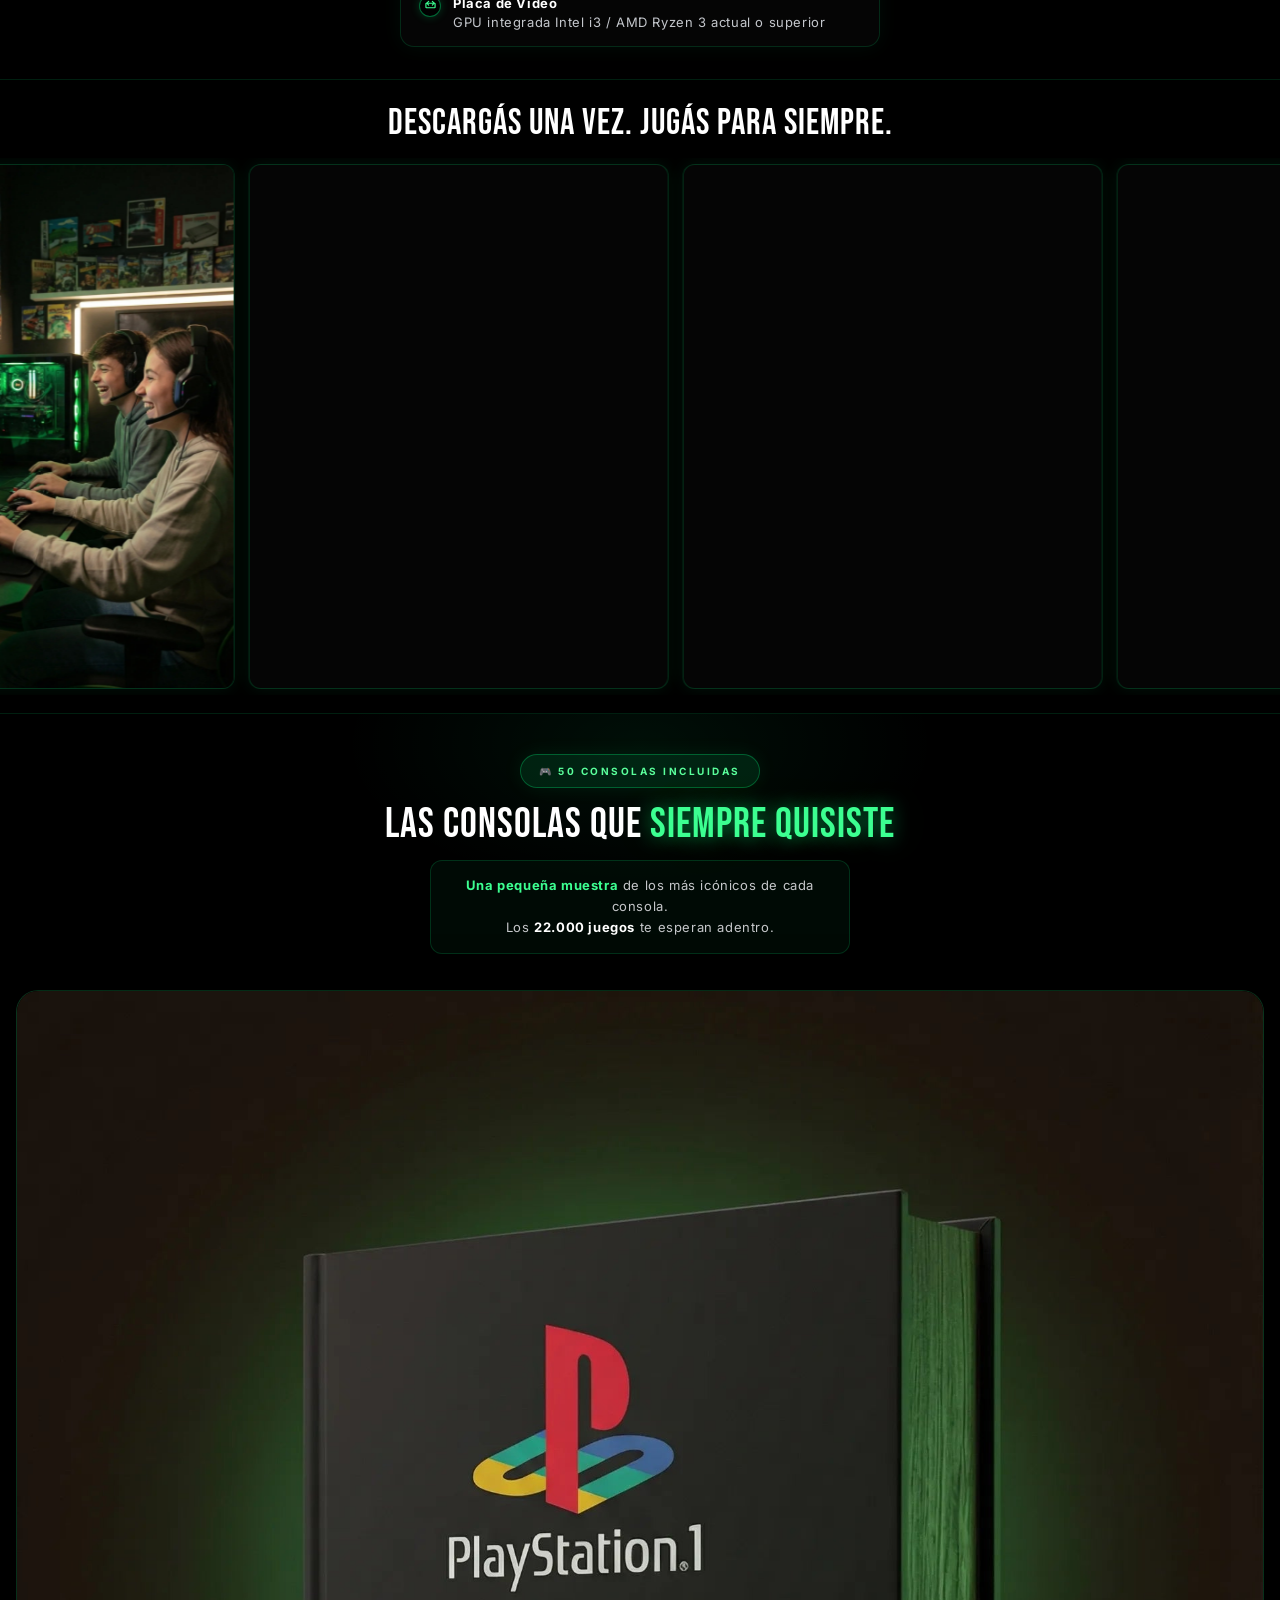
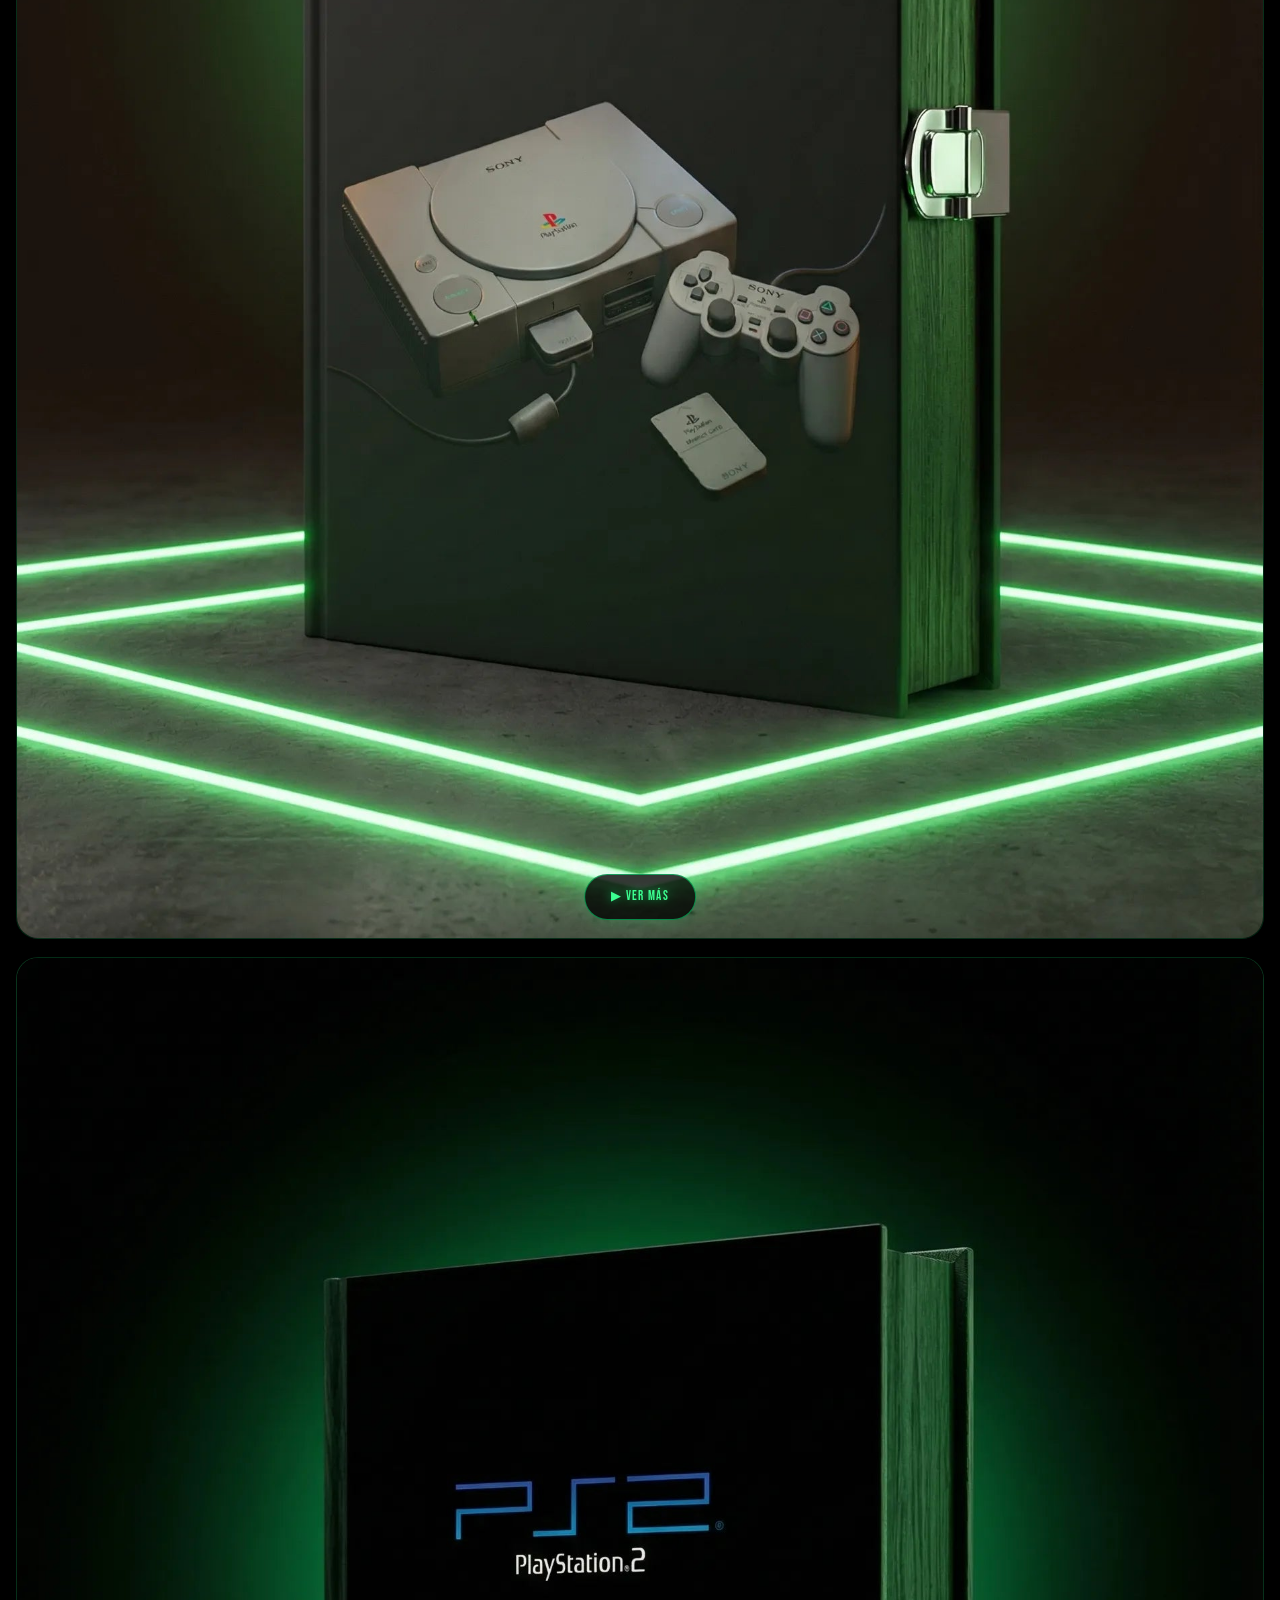
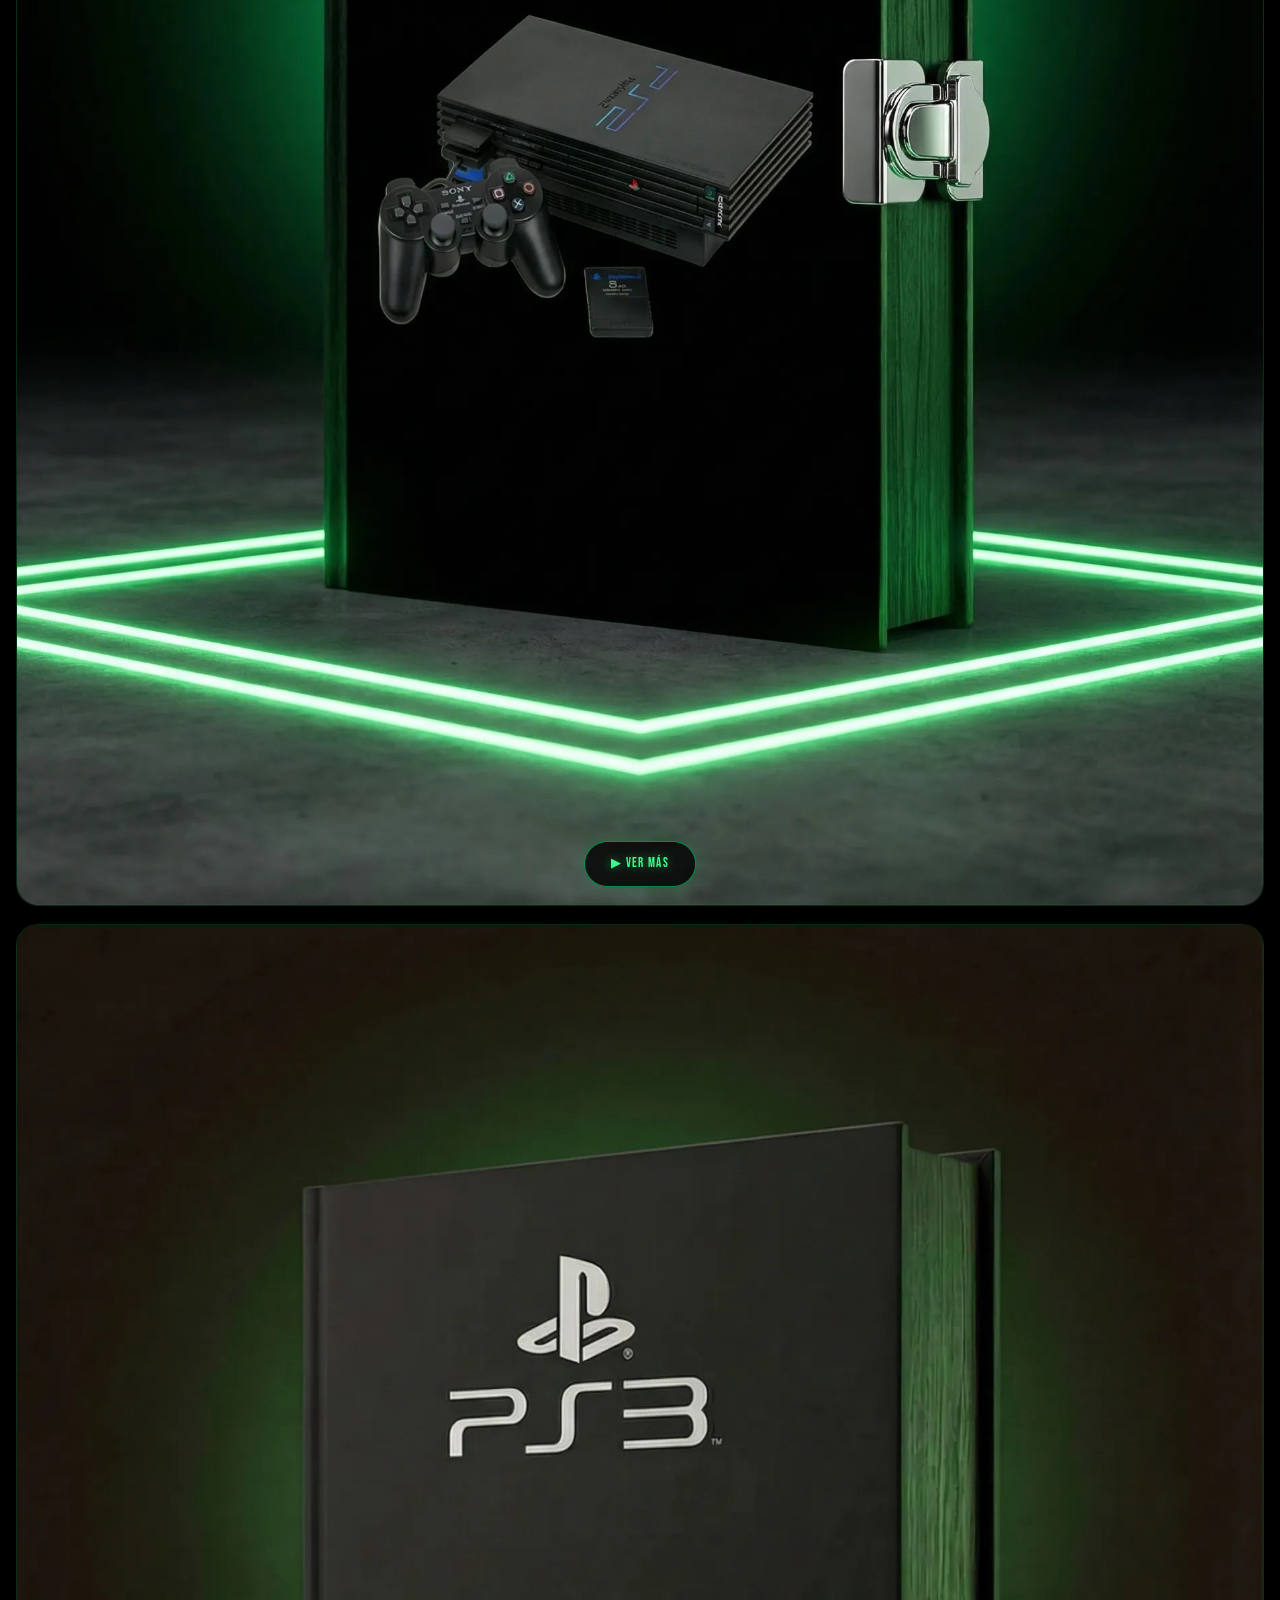
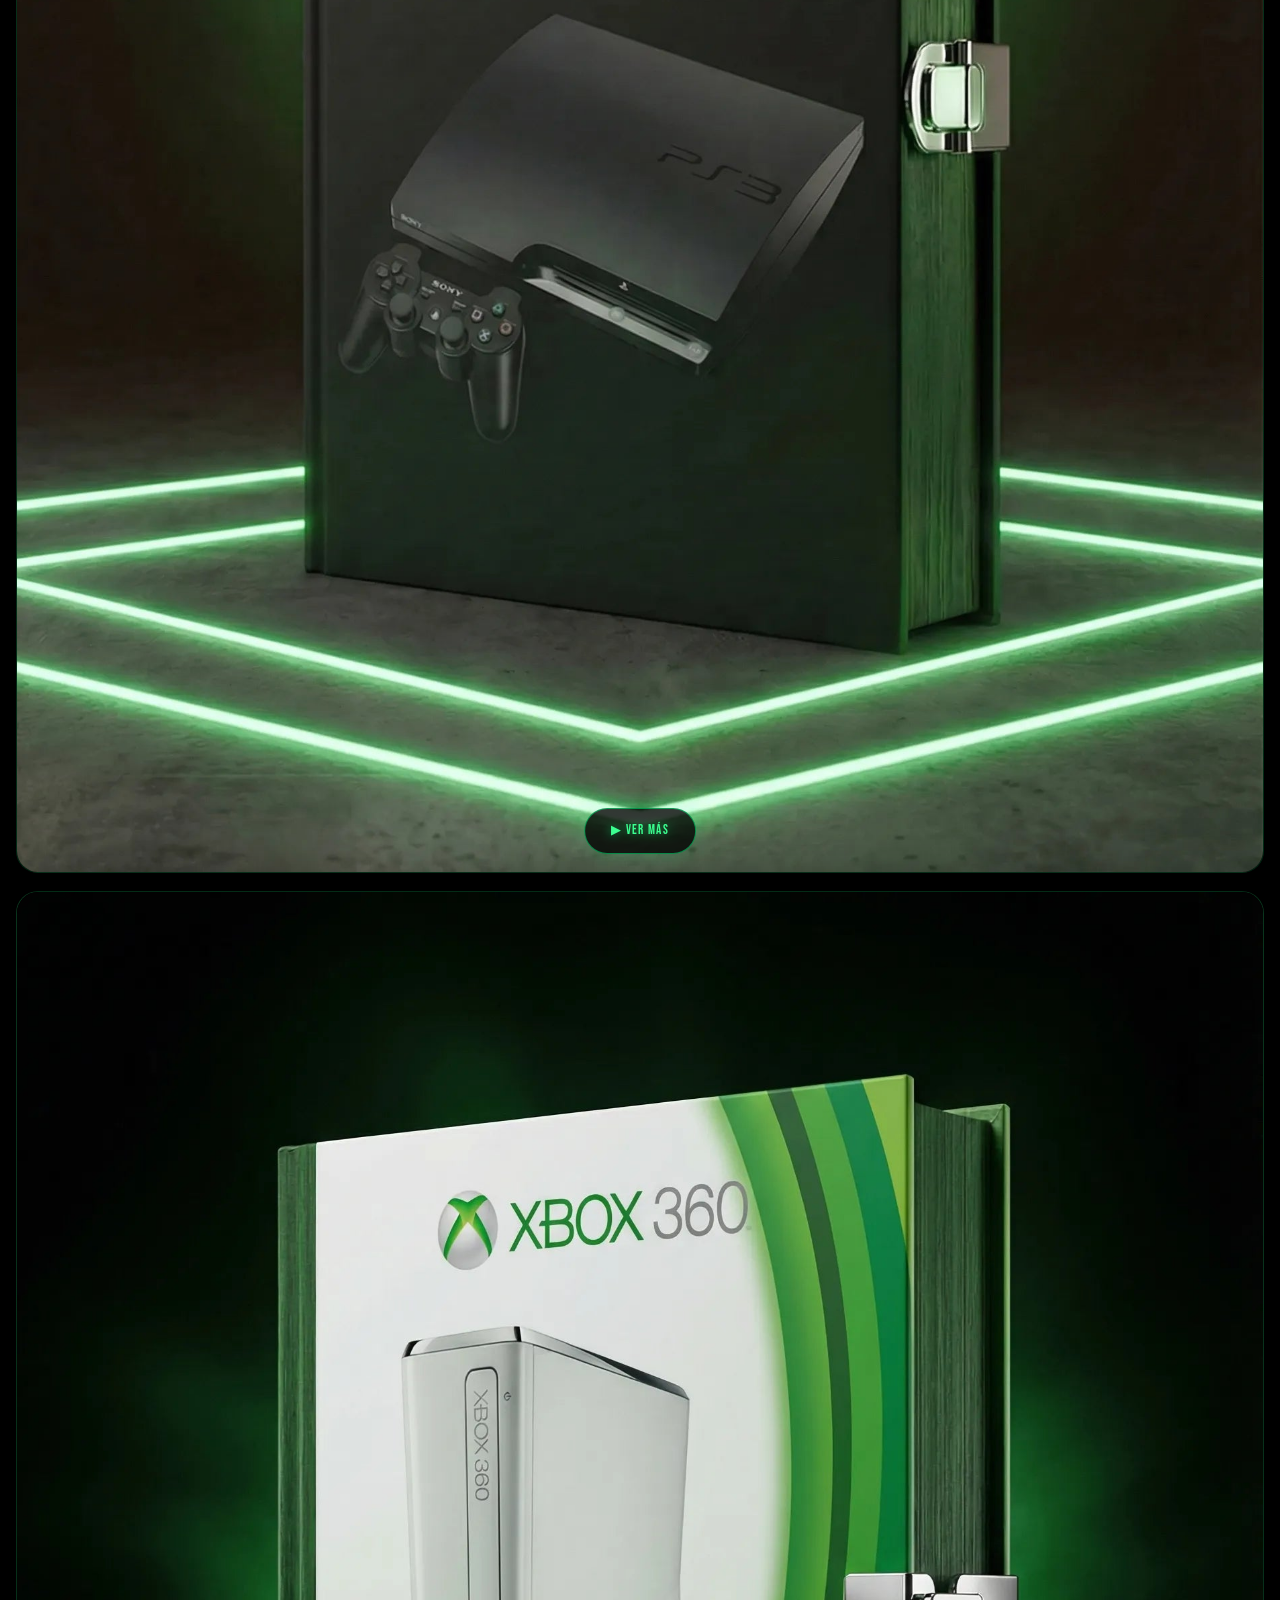
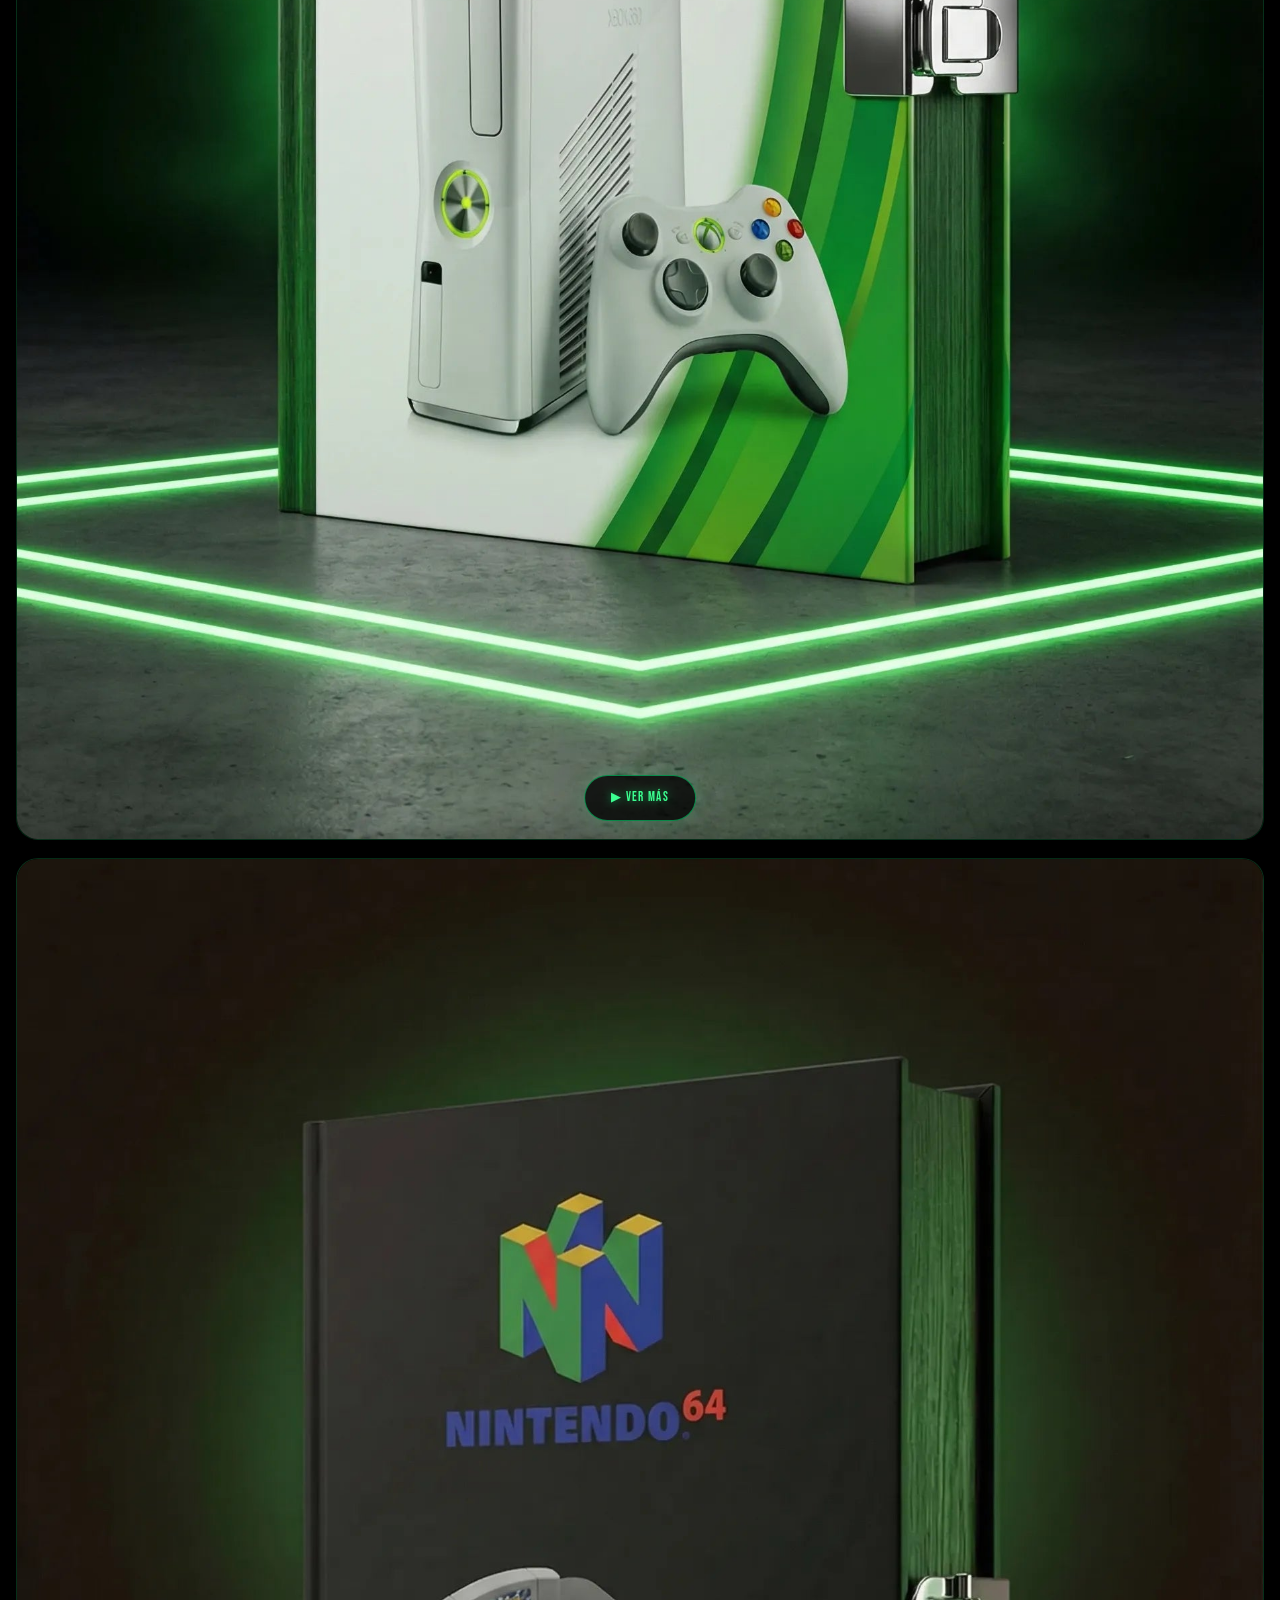
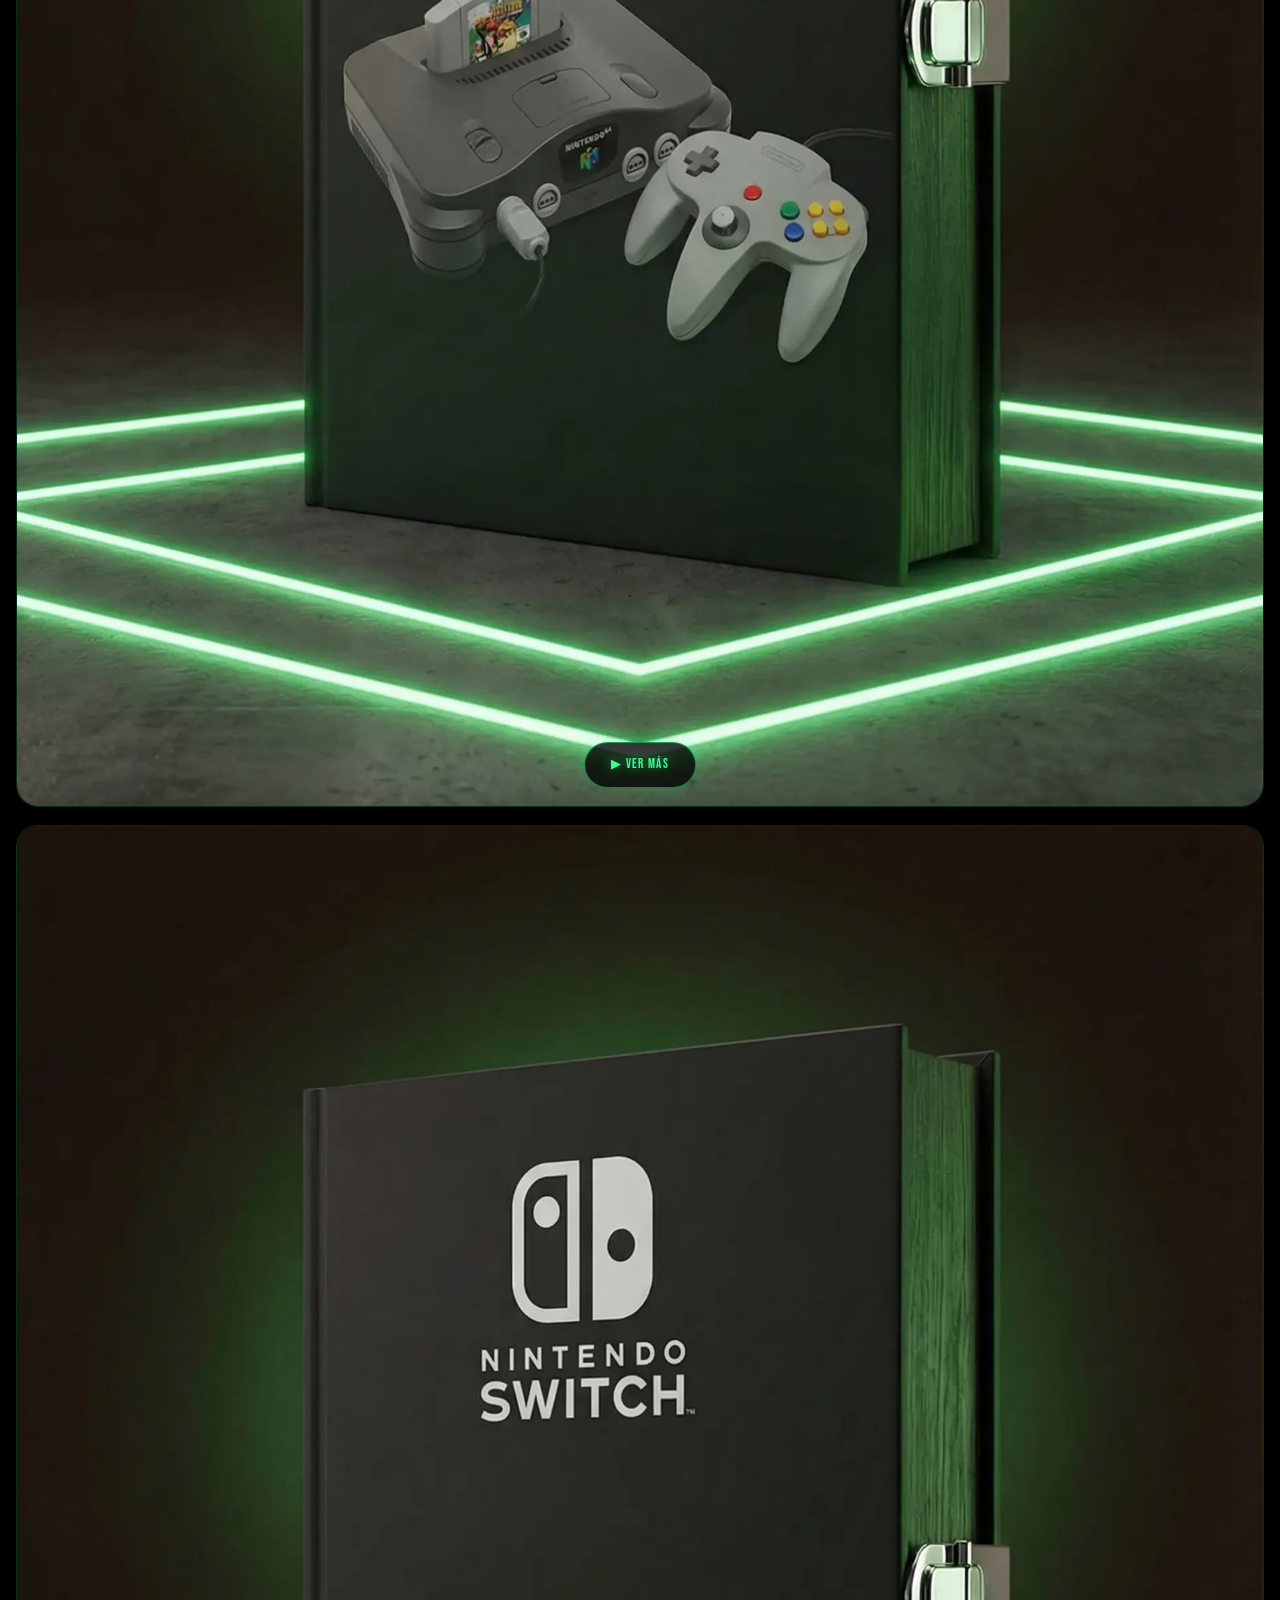
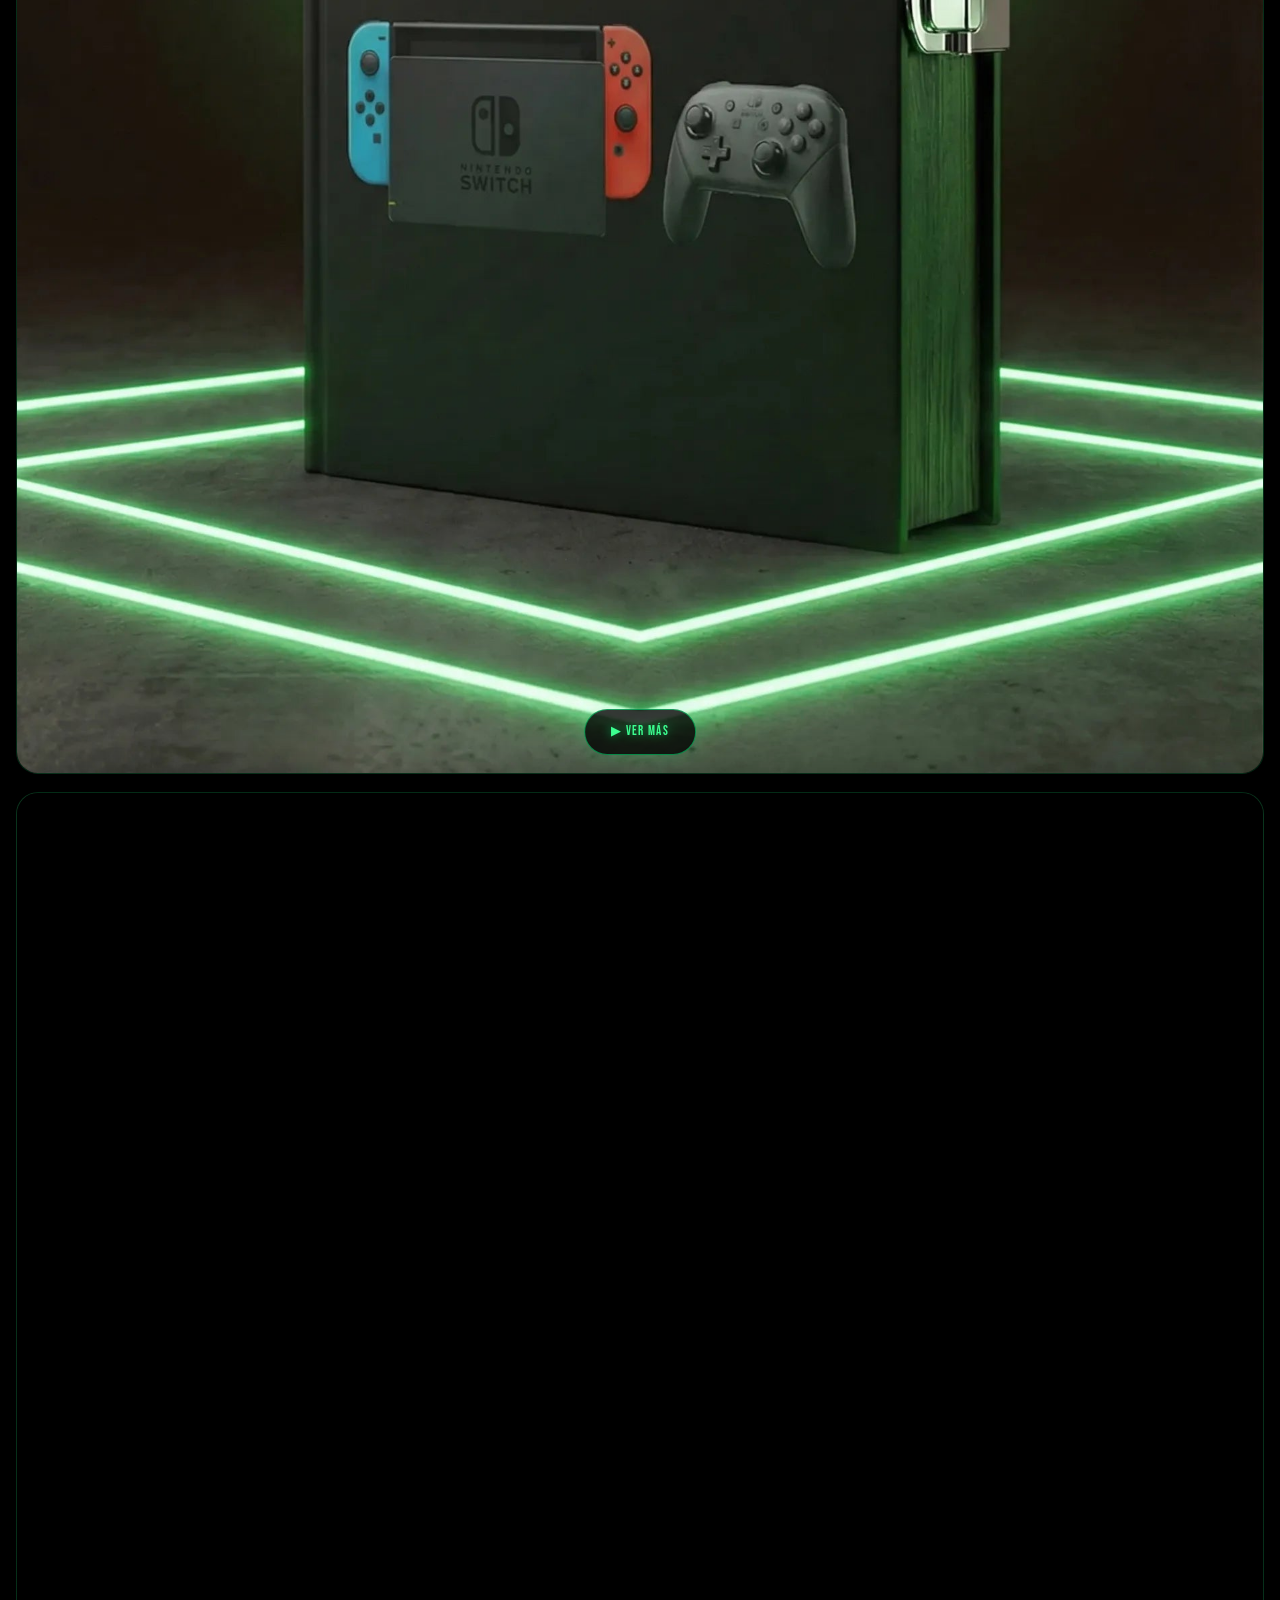
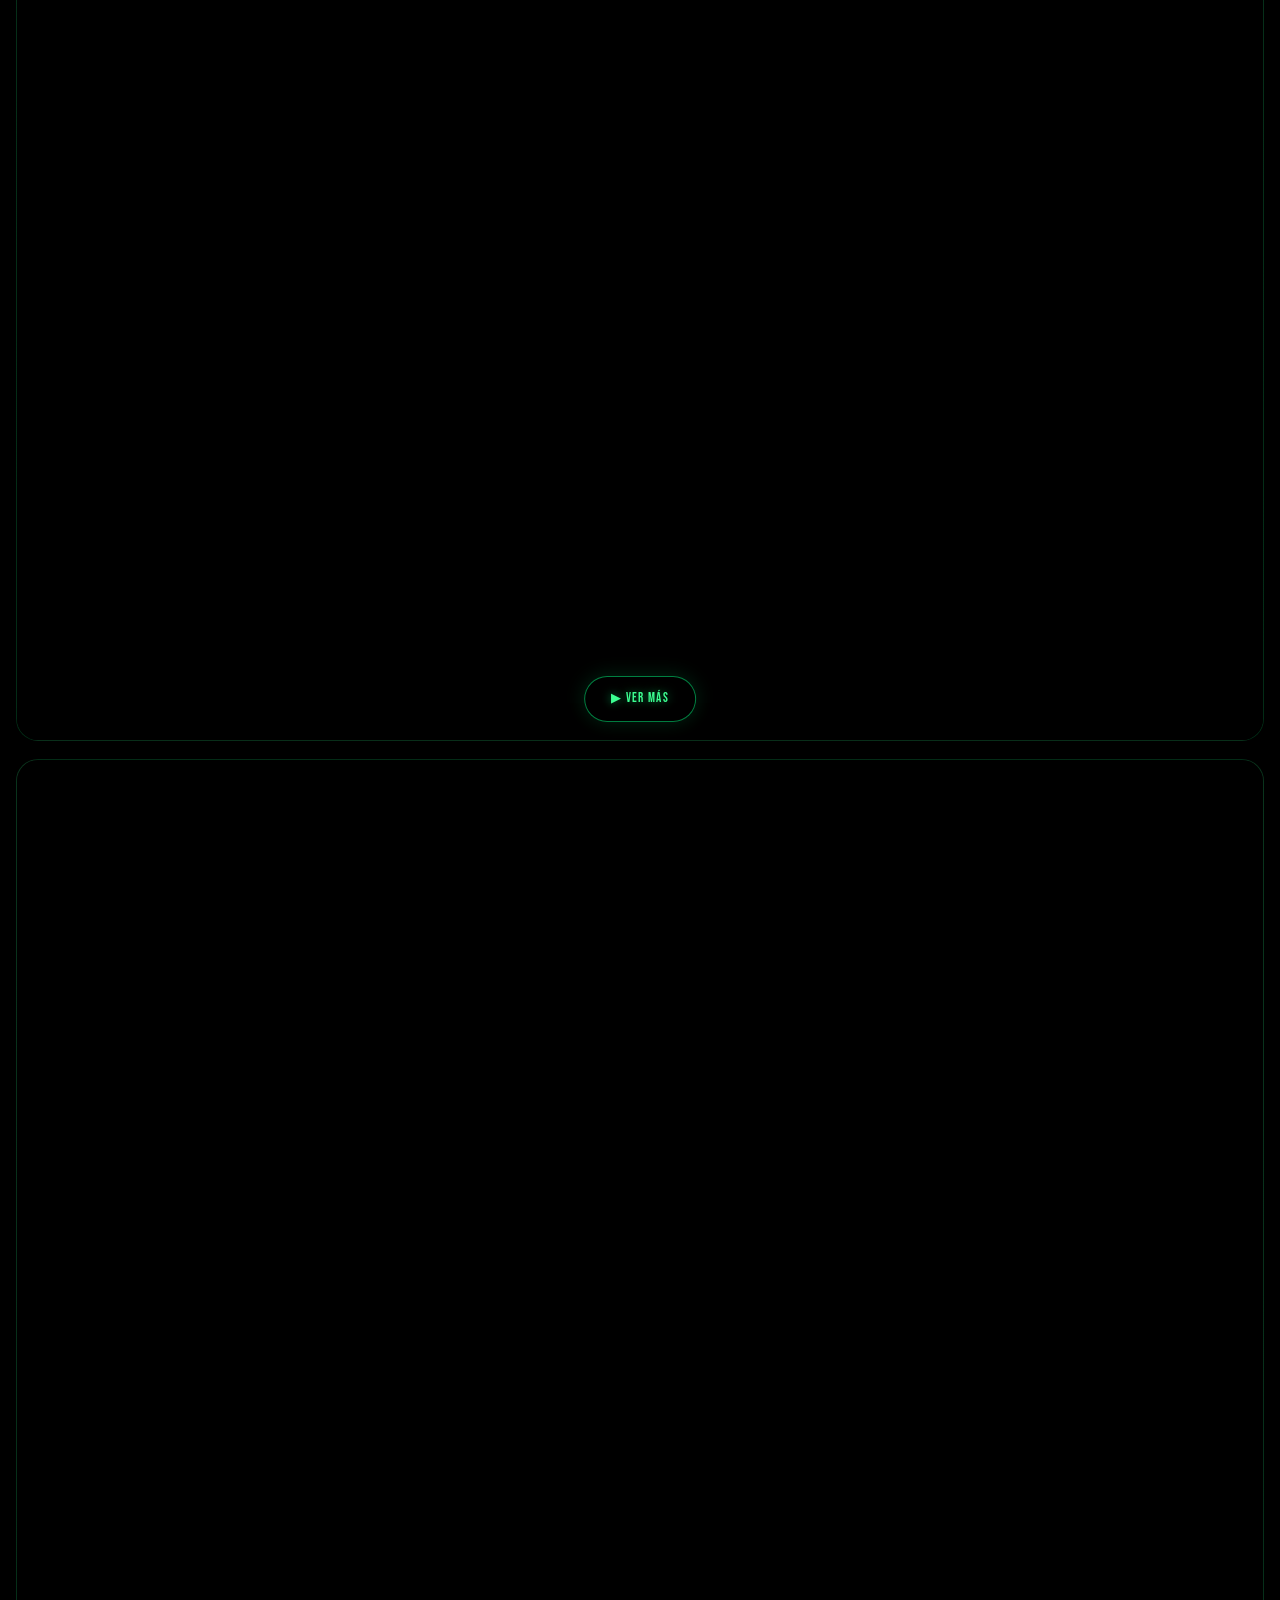
==== commit f91e88ee: "VIERNES 10 PURO: arbol de cdf6629 (orden Esteban 16-oct)" ====
--- a/index.html
+++ b/index.html
@@ -820,7 +820,6 @@
   return u + (u.indexOf("?") > -1 ? "&" : "?") + "locale=" + window.CU_LOCALE;
 };
 </script>
-<style>/* velx1: respaldo con el mismo ancho que Bebas Neue mientras baja (el titular no salta); al llegar Bebas se ve igual que siempre */@font-face{font-family:'Bebas Neue velx1';src:local('Arial'),local('Liberation Sans'),local('Helvetica'),local('Roboto'),local('DejaVu Sans');size-adjust:59%}</style>
 </head>
 <body class="gradient">
 <a class="skip-to-content-link button visually-hidden" href="#MainContent">
@@ -1023,7 +1022,7 @@
 <div class="cu-body">
 <!-- PRODUCTO PRINCIPAL -->
 <div class="cu-main">
-<img alt="Multiconsola Ultimate Retro™" class="cu-main-img" loading="lazy" data-vx-src="assets/hf_20260409_144831_3b1e2a92-9d05-476c-9547-430d3d0be464.webp"/>
+<img alt="Multiconsola Ultimate Retro™" class="cu-main-img" loading="lazy" src="assets/hf_20260409_144831_3b1e2a92-9d05-476c-9547-430d3d0be464.webp"/>
 <div class="cu-main-info">
 <div class="cu-main-badge">✓ Agregado al carrito</div>
 <p class="cu-main-name">MULTICONSOLA ULTIMATE RETRO™</p>
@@ -1044,7 +1043,7 @@
 <!-- BUMP 0 — JUEGOS DE PS4 -->
 <div class="cu-bump" id="cu-b0">
 <div class="cu-bump-row">
-<img alt="Juegos de PS4" class="cu-bump-img" loading="lazy" data-vx-src="assets/hf_20260620_010115_9e976b6b-f315-49fd-89cf-70f7d0b128f5_11zon.webp"/>
+<img alt="Juegos de PS4" class="cu-bump-img" loading="lazy" src="assets/hf_20260620_010115_9e976b6b-f315-49fd-89cf-70f7d0b128f5_11zon.webp"/>
 <div class="cu-bump-info">
 <p class="cu-bump-title">🎮 JUEGOS DE PS4</p>
 <p class="cu-bump-desc">Acceso a la biblioteca completa de juegos de PS4 compatible con tu Multiconsola Ultimate.</p>
@@ -1066,7 +1065,7 @@
 <!-- BUMP 1 — JUEGOS DE PS5 -->
 <div class="cu-bump" id="cu-b1">
 <div class="cu-bump-row">
-<img alt="Juegos de PS5" class="cu-bump-img" loading="lazy" data-vx-src="assets/hf_20260620_010018_10e45067-0034-4bd2-ad99-02ad26fdc2f4_11zon.webp"/>
+<img alt="Juegos de PS5" class="cu-bump-img" loading="lazy" src="assets/hf_20260620_010018_10e45067-0034-4bd2-ad99-02ad26fdc2f4_11zon.webp"/>
 <div class="cu-bump-info">
 <p class="cu-bump-title">🎮 JUEGOS DE PS5</p>
 <p class="cu-bump-desc">Biblioteca completa de juegos de PS5 optimizados para correr desde tu Multiconsola Ultimate.</p>
@@ -1088,7 +1087,7 @@
 <!-- BUMP 2 — JUEGOS DE XBOX SERIES -->
 <div class="cu-bump" id="cu-b2">
 <div class="cu-bump-row">
-<img alt="Juegos de Xbox Series" class="cu-bump-img" loading="lazy" data-vx-src="assets/hf_20260620_010123_d5e437d2-f1fd-4f77-afe6-3d362a2cfdd8_11zon.webp"/>
+<img alt="Juegos de Xbox Series" class="cu-bump-img" loading="lazy" src="assets/hf_20260620_010123_d5e437d2-f1fd-4f77-afe6-3d362a2cfdd8_11zon.webp"/>
 <div class="cu-bump-info">
 <p class="cu-bump-title">🎮 JUEGOS DE XBOX SERIES</p>
 <p class="cu-bump-desc">Acceso a la biblioteca de juegos de Xbox Series compatible con tu Multiconsola Ultimate.</p>
@@ -1120,7 +1119,7 @@
 <span class="cu-mas-vendido">🔥 MÁS VENDIDO</span>
 </div>
 <div class="cu-bump-row">
-<img alt="Ultimate Leyenda" class="cu-bump-img" loading="lazy" data-vx-src="assets/hf_20260415_192528_4687c6d4-fa19-4b3f-bd19-46f45f0a4fdd_11zon.webp"/>
+<img alt="Ultimate Leyenda" class="cu-bump-img" loading="lazy" src="assets/hf_20260415_192528_4687c6d4-fa19-4b3f-bd19-46f45f0a4fdd_11zon.webp"/>
 <div class="cu-bump-info">
 <p class="cu-bump-title cu-leyenda-title">⚡ ULTIMATE LEYENDA</p>
 <p class="cu-bump-desc">Multiconsola Ultimate Retro™ + Juegos de PS4 + Juegos de PS5 + Juegos de Xbox Series. Llevate todo junto.</p>
@@ -1144,7 +1143,7 @@
 <!-- BUMP 3 — RETRO GAMING MOBILE -->
 <div class="cu-bump" id="cu-b3">
 <div class="cu-bump-row">
-<img alt="Retro Gaming Mobile" class="cu-bump-img" loading="lazy" data-vx-src="assets/hf_20260422_130608_988292ad-ae42-45a9-a941-9041eb8c3d43.webp"/>
+<img alt="Retro Gaming Mobile" class="cu-bump-img" loading="lazy" src="assets/hf_20260422_130608_988292ad-ae42-45a9-a941-9041eb8c3d43.webp"/>
 <div class="cu-bump-info">
 <p class="cu-bump-title">📱 RETRO GAMING MOBILE</p>
 <p class="cu-bump-desc">15 consolas · +60.000 juegos · NES, SNES, PSX, PSP, N64, NDS, MAME y más. Una APK, cero configuración.</p>
@@ -1166,7 +1165,7 @@
 <!-- BUMP 4 — ULTRA RETRO MOBILE -->
 <div class="cu-bump" id="cu-b4">
 <div class="cu-bump-row">
-<img alt="Ultra Retro Mobile" class="cu-bump-img" loading="lazy" data-vx-src="assets/hf_20260422_131342_cfb557df-febe-4b7d-93ed-6f76e8e1ba2f.webp"/>
+<img alt="Ultra Retro Mobile" class="cu-bump-img" loading="lazy" src="assets/hf_20260422_131342_cfb557df-febe-4b7d-93ed-6f76e8e1ba2f.webp"/>
 <div class="cu-bump-info">
 <p class="cu-bump-title">🕹️ ULTRA RETRO MOBILE</p>
 <p class="cu-bump-desc">30 consolas · +50.000 juegos · NES, GBA, PSP, PS, N64, Arcade, Wii, Dreamcast y más. Todo preconfigurado.</p>
@@ -1188,7 +1187,7 @@
 <!-- BUMP 5 — PS2 MOBILE -->
 <div class="cu-bump" id="cu-b5">
 <div class="cu-bump-row">
-<img alt="PS2 Mobile" class="cu-bump-img" loading="lazy" data-vx-src="assets/hf_20260422_134211_f1962cae-60d8-4f25-b6b0-9a97cf5986c3.webp"/>
+<img alt="PS2 Mobile" class="cu-bump-img" loading="lazy" src="assets/hf_20260422_134211_f1962cae-60d8-4f25-b6b0-9a97cf5986c3.webp"/>
 <div class="cu-bump-info">
 <p class="cu-bump-title">🎯 PS2 MOBILE</p>
 <p class="cu-bump-desc">+2.000 juegos de PS2 · God of War, GTA, DBZ, PES, MGS, GT4, Tekken 5. En tu celular, listo en 2 minutos.</p>
@@ -1220,7 +1219,7 @@
 <span class="cu-mas-vendido">🔥 MÁS VENDIDO</span>
 </div>
 <div class="cu-bump-row">
-<img alt="Pack Supremo Mobile" class="cu-bump-img" loading="lazy" data-vx-src="assets/hf_20260422_135711_1842b168-0f74-4444-bd8a-afee06263b4f.webp"/ decoding="async">
+<img alt="Pack Supremo Mobile" class="cu-bump-img" loading="lazy" src="assets/hf_20260422_135711_1842b168-0f74-4444-bd8a-afee06263b4f.webp"/ decoding="async">
 <div class="cu-bump-info">
 <p class="cu-bump-title cu-leyenda-title">🏆 PACK SUPREMO MOBILE</p>
 <p class="cu-bump-desc">RETRO GAMING + ULTRA RETRO + PS2 MOBILE. +90.000 juegos · 45+ consolas · 3 APKs listas. Todo en tu celular.</p>
@@ -1543,7 +1542,7 @@
   color:#fff;
   line-height:1.0;
   letter-spacing:1px;
-  font-family:'Bebas Neue','Bebas Neue velx1',sans-serif;
+  font-family:'Bebas Neue',sans-serif;
   margin:0;
   text-transform:uppercase;
 }
@@ -1814,11 +1813,10 @@
     try{ cuPlayer.seekTo(t + 10, true); } catch(err){}
   };
 
-  /* velx1: el reproductor de YouTube se arma después de 'load' (el iframe retenía el load y con él el PageView) */
-  if(document.readyState === 'complete'){
+  if(document.readyState === 'loading'){
+    document.addEventListener('DOMContentLoaded', cuObservarViewport);
+  } else {
     cuObservarViewport();
-  } else {
-    window.addEventListener('load', function(){ setTimeout(cuObservarViewport, 0); });
   }
 
 })();
@@ -2246,67 +2244,67 @@
 </div>
 </div>
 <div class="cu-test-card">
-<img alt="Cliente feliz" loading="lazy" data-vx-src="assets/WhatsApp_Image_2026-07-20_at_22.38.27_11zon.webp"/ decoding="async">
+<img alt="Cliente feliz" loading="lazy" src="assets/WhatsApp_Image_2026-07-20_at_22.38.27_11zon.webp"/ decoding="async">
 <div class="cu-test-card-footer"><div class="cu-test-stars"><svg viewbox="0 0 24 24"><polygon points="12 2 15.09 8.26 22 9.27 17 14.14 18.18 21.02 12 17.77 5.82 21.02 7 14.14 2 9.27 8.91 8.26 12 2"></polygon></svg><svg viewbox="0 0 24 24"><polygon points="12 2 15.09 8.26 22 9.27 17 14.14 18.18 21.02 12 17.77 5.82 21.02 7 14.14 2 9.27 8.91 8.26 12 2"></polygon></svg><svg viewbox="0 0 24 24"><polygon points="12 2 15.09 8.26 22 9.27 17 14.14 18.18 21.02 12 17.77 5.82 21.02 7 14.14 2 9.27 8.91 8.26 12 2"></polygon></svg><svg viewbox="0 0 24 24"><polygon points="12 2 15.09 8.26 22 9.27 17 14.14 18.18 21.02 12 17.77 5.82 21.02 7 14.14 2 9.27 8.91 8.26 12 2"></polygon></svg><svg viewbox="0 0 24 24"><polygon points="12 2 15.09 8.26 22 9.27 17 14.14 18.18 21.02 12 17.77 5.82 21.02 7 14.14 2 9.27 8.91 8.26 12 2"></polygon></svg></div></div>
 </div>
 <div class="cu-test-card">
-<img alt="Cliente feliz" loading="lazy" data-vx-src="assets/8d77daac-e76f-439a-8425-9e07d77c9da9_11zon.webp"/ decoding="async">
+<img alt="Cliente feliz" loading="lazy" src="assets/8d77daac-e76f-439a-8425-9e07d77c9da9_11zon.webp"/ decoding="async">
 <div class="cu-test-card-footer"><div class="cu-test-stars"><svg viewbox="0 0 24 24"><polygon points="12 2 15.09 8.26 22 9.27 17 14.14 18.18 21.02 12 17.77 5.82 21.02 7 14.14 2 9.27 8.91 8.26 12 2"></polygon></svg><svg viewbox="0 0 24 24"><polygon points="12 2 15.09 8.26 22 9.27 17 14.14 18.18 21.02 12 17.77 5.82 21.02 7 14.14 2 9.27 8.91 8.26 12 2"></polygon></svg><svg viewbox="0 0 24 24"><polygon points="12 2 15.09 8.26 22 9.27 17 14.14 18.18 21.02 12 17.77 5.82 21.02 7 14.14 2 9.27 8.91 8.26 12 2"></polygon></svg><svg viewbox="0 0 24 24"><polygon points="12 2 15.09 8.26 22 9.27 17 14.14 18.18 21.02 12 17.77 5.82 21.02 7 14.14 2 9.27 8.91 8.26 12 2"></polygon></svg><svg viewbox="0 0 24 24"><polygon points="12 2 15.09 8.26 22 9.27 17 14.14 18.18 21.02 12 17.77 5.82 21.02 7 14.14 2 9.27 8.91 8.26 12 2"></polygon></svg></div></div>
 </div>
 <div class="cu-test-card">
-<img alt="Cliente feliz" loading="lazy" data-vx-src="assets/WhatsApp_Image_2026-06-30_at_12.42.58_11zon.webp"/ decoding="async">
+<img alt="Cliente feliz" loading="lazy" src="assets/WhatsApp_Image_2026-06-30_at_12.42.58_11zon.webp"/ decoding="async">
 <div class="cu-test-card-footer"><div class="cu-test-stars"><svg viewbox="0 0 24 24"><polygon points="12 2 15.09 8.26 22 9.27 17 14.14 18.18 21.02 12 17.77 5.82 21.02 7 14.14 2 9.27 8.91 8.26 12 2"></polygon></svg><svg viewbox="0 0 24 24"><polygon points="12 2 15.09 8.26 22 9.27 17 14.14 18.18 21.02 12 17.77 5.82 21.02 7 14.14 2 9.27 8.91 8.26 12 2"></polygon></svg><svg viewbox="0 0 24 24"><polygon points="12 2 15.09 8.26 22 9.27 17 14.14 18.18 21.02 12 17.77 5.82 21.02 7 14.14 2 9.27 8.91 8.26 12 2"></polygon></svg><svg viewbox="0 0 24 24"><polygon points="12 2 15.09 8.26 22 9.27 17 14.14 18.18 21.02 12 17.77 5.82 21.02 7 14.14 2 9.27 8.91 8.26 12 2"></polygon></svg><svg viewbox="0 0 24 24"><polygon points="12 2 15.09 8.26 22 9.27 17 14.14 18.18 21.02 12 17.77 5.82 21.02 7 14.14 2 9.27 8.91 8.26 12 2"></polygon></svg></div></div>
 </div>
 <div class="cu-test-card">
-<img alt="Cliente feliz" loading="lazy" data-vx-src="assets/WhatsApp_Image_2026-04-24_at_09.46.06_1__11zon.webp"/ decoding="async">
+<img alt="Cliente feliz" loading="lazy" src="assets/WhatsApp_Image_2026-04-24_at_09.46.06_1__11zon.webp"/ decoding="async">
 <div class="cu-test-card-footer"><div class="cu-test-stars"><svg viewbox="0 0 24 24"><polygon points="12 2 15.09 8.26 22 9.27 17 14.14 18.18 21.02 12 17.77 5.82 21.02 7 14.14 2 9.27 8.91 8.26 12 2"></polygon></svg><svg viewbox="0 0 24 24"><polygon points="12 2 15.09 8.26 22 9.27 17 14.14 18.18 21.02 12 17.77 5.82 21.02 7 14.14 2 9.27 8.91 8.26 12 2"></polygon></svg><svg viewbox="0 0 24 24"><polygon points="12 2 15.09 8.26 22 9.27 17 14.14 18.18 21.02 12 17.77 5.82 21.02 7 14.14 2 9.27 8.91 8.26 12 2"></polygon></svg><svg viewbox="0 0 24 24"><polygon points="12 2 15.09 8.26 22 9.27 17 14.14 18.18 21.02 12 17.77 5.82 21.02 7 14.14 2 9.27 8.91 8.26 12 2"></polygon></svg><svg viewbox="0 0 24 24"><polygon points="12 2 15.09 8.26 22 9.27 17 14.14 18.18 21.02 12 17.77 5.82 21.02 7 14.14 2 9.27 8.91 8.26 12 2"></polygon></svg></div></div>
 </div>
 <div class="cu-test-card">
-<img alt="" loading="lazy" data-vx-src="assets/WhatsApp_Image_2026-04-16_at_12.53.55_11zon.webp"/ decoding="async">
+<img alt="" loading="lazy" src="assets/WhatsApp_Image_2026-04-16_at_12.53.55_11zon.webp"/ decoding="async">
 <div class="cu-test-card-footer"><div class="cu-test-stars"><svg viewbox="0 0 24 24"><polygon points="12 2 15.09 8.26 22 9.27 17 14.14 18.18 21.02 12 17.77 5.82 21.02 7 14.14 2 9.27 8.91 8.26 12 2"></polygon></svg><svg viewbox="0 0 24 24"><polygon points="12 2 15.09 8.26 22 9.27 17 14.14 18.18 21.02 12 17.77 5.82 21.02 7 14.14 2 9.27 8.91 8.26 12 2"></polygon></svg><svg viewbox="0 0 24 24"><polygon points="12 2 15.09 8.26 22 9.27 17 14.14 18.18 21.02 12 17.77 5.82 21.02 7 14.14 2 9.27 8.91 8.26 12 2"></polygon></svg><svg viewbox="0 0 24 24"><polygon points="12 2 15.09 8.26 22 9.27 17 14.14 18.18 21.02 12 17.77 5.82 21.02 7 14.14 2 9.27 8.91 8.26 12 2"></polygon></svg><svg viewbox="0 0 24 24"><polygon points="12 2 15.09 8.26 22 9.27 17 14.14 18.18 21.02 12 17.77 5.82 21.02 7 14.14 2 9.27 8.91 8.26 12 2"></polygon></svg></div></div>
 </div>
 <div class="cu-test-card">
-<img alt="" loading="lazy" data-vx-src="assets/T11_11zon.webp"/ decoding="async">
+<img alt="" loading="lazy" src="assets/T11_11zon.webp"/ decoding="async">
 <div class="cu-test-card-footer"><div class="cu-test-stars"><svg viewbox="0 0 24 24"><polygon points="12 2 15.09 8.26 22 9.27 17 14.14 18.18 21.02 12 17.77 5.82 21.02 7 14.14 2 9.27 8.91 8.26 12 2"></polygon></svg><svg viewbox="0 0 24 24"><polygon points="12 2 15.09 8.26 22 9.27 17 14.14 18.18 21.02 12 17.77 5.82 21.02 7 14.14 2 9.27 8.91 8.26 12 2"></polygon></svg><svg viewbox="0 0 24 24"><polygon points="12 2 15.09 8.26 22 9.27 17 14.14 18.18 21.02 12 17.77 5.82 21.02 7 14.14 2 9.27 8.91 8.26 12 2"></polygon></svg><svg viewbox="0 0 24 24"><polygon points="12 2 15.09 8.26 22 9.27 17 14.14 18.18 21.02 12 17.77 5.82 21.02 7 14.14 2 9.27 8.91 8.26 12 2"></polygon></svg><svg viewbox="0 0 24 24"><polygon points="12 2 15.09 8.26 22 9.27 17 14.14 18.18 21.02 12 17.77 5.82 21.02 7 14.14 2 9.27 8.91 8.26 12 2"></polygon></svg></div></div>
 </div>
 <div class="cu-test-card">
-<img alt="" loading="lazy" data-vx-src="assets/T7_11zon.webp"/ decoding="async">
+<img alt="" loading="lazy" src="assets/T7_11zon.webp"/ decoding="async">
 <div class="cu-test-card-footer"><div class="cu-test-stars"><svg viewbox="0 0 24 24"><polygon points="12 2 15.09 8.26 22 9.27 17 14.14 18.18 21.02 12 17.77 5.82 21.02 7 14.14 2 9.27 8.91 8.26 12 2"></polygon></svg><svg viewbox="0 0 24 24"><polygon points="12 2 15.09 8.26 22 9.27 17 14.14 18.18 21.02 12 17.77 5.82 21.02 7 14.14 2 9.27 8.91 8.26 12 2"></polygon></svg><svg viewbox="0 0 24 24"><polygon points="12 2 15.09 8.26 22 9.27 17 14.14 18.18 21.02 12 17.77 5.82 21.02 7 14.14 2 9.27 8.91 8.26 12 2"></polygon></svg><svg viewbox="0 0 24 24"><polygon points="12 2 15.09 8.26 22 9.27 17 14.14 18.18 21.02 12 17.77 5.82 21.02 7 14.14 2 9.27 8.91 8.26 12 2"></polygon></svg><svg viewbox="0 0 24 24"><polygon points="12 2 15.09 8.26 22 9.27 17 14.14 18.18 21.02 12 17.77 5.82 21.02 7 14.14 2 9.27 8.91 8.26 12 2"></polygon></svg></div></div>
 </div>
 <div class="cu-test-card">
-<img alt="" loading="lazy" data-vx-src="assets/T12_11zon.webp"/ decoding="async">
+<img alt="" loading="lazy" src="assets/T12_11zon.webp"/ decoding="async">
 <div class="cu-test-card-footer"><div class="cu-test-stars"><svg viewbox="0 0 24 24"><polygon points="12 2 15.09 8.26 22 9.27 17 14.14 18.18 21.02 12 17.77 5.82 21.02 7 14.14 2 9.27 8.91 8.26 12 2"></polygon></svg><svg viewbox="0 0 24 24"><polygon points="12 2 15.09 8.26 22 9.27 17 14.14 18.18 21.02 12 17.77 5.82 21.02 7 14.14 2 9.27 8.91 8.26 12 2"></polygon></svg><svg viewbox="0 0 24 24"><polygon points="12 2 15.09 8.26 22 9.27 17 14.14 18.18 21.02 12 17.77 5.82 21.02 7 14.14 2 9.27 8.91 8.26 12 2"></polygon></svg><svg viewbox="0 0 24 24"><polygon points="12 2 15.09 8.26 22 9.27 17 14.14 18.18 21.02 12 17.77 5.82 21.02 7 14.14 2 9.27 8.91 8.26 12 2"></polygon></svg><svg viewbox="0 0 24 24"><polygon points="12 2 15.09 8.26 22 9.27 17 14.14 18.18 21.02 12 17.77 5.82 21.02 7 14.14 2 9.27 8.91 8.26 12 2"></polygon></svg></div></div>
 </div>
 <div class="cu-test-card">
-<img alt="" loading="lazy" data-vx-src="assets/T13_11zon.webp"/ decoding="async">
+<img alt="" loading="lazy" src="assets/T13_11zon.webp"/ decoding="async">
 <div class="cu-test-card-footer"><div class="cu-test-stars"><svg viewbox="0 0 24 24"><polygon points="12 2 15.09 8.26 22 9.27 17 14.14 18.18 21.02 12 17.77 5.82 21.02 7 14.14 2 9.27 8.91 8.26 12 2"></polygon></svg><svg viewbox="0 0 24 24"><polygon points="12 2 15.09 8.26 22 9.27 17 14.14 18.18 21.02 12 17.77 5.82 21.02 7 14.14 2 9.27 8.91 8.26 12 2"></polygon></svg><svg viewbox="0 0 24 24"><polygon points="12 2 15.09 8.26 22 9.27 17 14.14 18.18 21.02 12 17.77 5.82 21.02 7 14.14 2 9.27 8.91 8.26 12 2"></polygon></svg><svg viewbox="0 0 24 24"><polygon points="12 2 15.09 8.26 22 9.27 17 14.14 18.18 21.02 12 17.77 5.82 21.02 7 14.14 2 9.27 8.91 8.26 12 2"></polygon></svg><svg viewbox="0 0 24 24"><polygon points="12 2 15.09 8.26 22 9.27 17 14.14 18.18 21.02 12 17.77 5.82 21.02 7 14.14 2 9.27 8.91 8.26 12 2"></polygon></svg></div></div>
 </div>
 <div class="cu-test-card">
-<img alt="" loading="lazy" data-vx-src="assets/T5_11zon.webp"/ decoding="async">
+<img alt="" loading="lazy" src="assets/T5_11zon.webp"/ decoding="async">
 <div class="cu-test-card-footer"><div class="cu-test-stars"><svg viewbox="0 0 24 24"><polygon points="12 2 15.09 8.26 22 9.27 17 14.14 18.18 21.02 12 17.77 5.82 21.02 7 14.14 2 9.27 8.91 8.26 12 2"></polygon></svg><svg viewbox="0 0 24 24"><polygon points="12 2 15.09 8.26 22 9.27 17 14.14 18.18 21.02 12 17.77 5.82 21.02 7 14.14 2 9.27 8.91 8.26 12 2"></polygon></svg><svg viewbox="0 0 24 24"><polygon points="12 2 15.09 8.26 22 9.27 17 14.14 18.18 21.02 12 17.77 5.82 21.02 7 14.14 2 9.27 8.91 8.26 12 2"></polygon></svg><svg viewbox="0 0 24 24"><polygon points="12 2 15.09 8.26 22 9.27 17 14.14 18.18 21.02 12 17.77 5.82 21.02 7 14.14 2 9.27 8.91 8.26 12 2"></polygon></svg><svg viewbox="0 0 24 24"><polygon points="12 2 15.09 8.26 22 9.27 17 14.14 18.18 21.02 12 17.77 5.82 21.02 7 14.14 2 9.27 8.91 8.26 12 2"></polygon></svg></div></div>
 </div>
 <div class="cu-test-card">
-<img alt="" loading="lazy" data-vx-src="assets/T14_11zon.webp"/ decoding="async">
+<img alt="" loading="lazy" src="assets/T14_11zon.webp"/ decoding="async">
 <div class="cu-test-card-footer"><div class="cu-test-stars"><svg viewbox="0 0 24 24"><polygon points="12 2 15.09 8.26 22 9.27 17 14.14 18.18 21.02 12 17.77 5.82 21.02 7 14.14 2 9.27 8.91 8.26 12 2"></polygon></svg><svg viewbox="0 0 24 24"><polygon points="12 2 15.09 8.26 22 9.27 17 14.14 18.18 21.02 12 17.77 5.82 21.02 7 14.14 2 9.27 8.91 8.26 12 2"></polygon></svg><svg viewbox="0 0 24 24"><polygon points="12 2 15.09 8.26 22 9.27 17 14.14 18.18 21.02 12 17.77 5.82 21.02 7 14.14 2 9.27 8.91 8.26 12 2"></polygon></svg><svg viewbox="0 0 24 24"><polygon points="12 2 15.09 8.26 22 9.27 17 14.14 18.18 21.02 12 17.77 5.82 21.02 7 14.14 2 9.27 8.91 8.26 12 2"></polygon></svg><svg viewbox="0 0 24 24"><polygon points="12 2 15.09 8.26 22 9.27 17 14.14 18.18 21.02 12 17.77 5.82 21.02 7 14.14 2 9.27 8.91 8.26 12 2"></polygon></svg></div></div>
 </div>
 <div class="cu-test-card">
-<img alt="" loading="lazy" data-vx-src="assets/T15_11zon.webp"/ decoding="async">
+<img alt="" loading="lazy" src="assets/T15_11zon.webp"/ decoding="async">
 <div class="cu-test-card-footer"><div class="cu-test-stars"><svg viewbox="0 0 24 24"><polygon points="12 2 15.09 8.26 22 9.27 17 14.14 18.18 21.02 12 17.77 5.82 21.02 7 14.14 2 9.27 8.91 8.26 12 2"></polygon></svg><svg viewbox="0 0 24 24"><polygon points="12 2 15.09 8.26 22 9.27 17 14.14 18.18 21.02 12 17.77 5.82 21.02 7 14.14 2 9.27 8.91 8.26 12 2"></polygon></svg><svg viewbox="0 0 24 24"><polygon points="12 2 15.09 8.26 22 9.27 17 14.14 18.18 21.02 12 17.77 5.82 21.02 7 14.14 2 9.27 8.91 8.26 12 2"></polygon></svg><svg viewbox="0 0 24 24"><polygon points="12 2 15.09 8.26 22 9.27 17 14.14 18.18 21.02 12 17.77 5.82 21.02 7 14.14 2 9.27 8.91 8.26 12 2"></polygon></svg><svg viewbox="0 0 24 24"><polygon points="12 2 15.09 8.26 22 9.27 17 14.14 18.18 21.02 12 17.77 5.82 21.02 7 14.14 2 9.27 8.91 8.26 12 2"></polygon></svg></div></div>
 </div>
 <div class="cu-test-card">
-<img alt="" loading="lazy" data-vx-src="assets/T6_11zon.webp"/ decoding="async">
+<img alt="" loading="lazy" src="assets/T6_11zon.webp"/ decoding="async">
 <div class="cu-test-card-footer"><div class="cu-test-stars"><svg viewbox="0 0 24 24"><polygon points="12 2 15.09 8.26 22 9.27 17 14.14 18.18 21.02 12 17.77 5.82 21.02 7 14.14 2 9.27 8.91 8.26 12 2"></polygon></svg><svg viewbox="0 0 24 24"><polygon points="12 2 15.09 8.26 22 9.27 17 14.14 18.18 21.02 12 17.77 5.82 21.02 7 14.14 2 9.27 8.91 8.26 12 2"></polygon></svg><svg viewbox="0 0 24 24"><polygon points="12 2 15.09 8.26 22 9.27 17 14.14 18.18 21.02 12 17.77 5.82 21.02 7 14.14 2 9.27 8.91 8.26 12 2"></polygon></svg><svg viewbox="0 0 24 24"><polygon points="12 2 15.09 8.26 22 9.27 17 14.14 18.18 21.02 12 17.77 5.82 21.02 7 14.14 2 9.27 8.91 8.26 12 2"></polygon></svg><svg viewbox="0 0 24 24"><polygon points="12 2 15.09 8.26 22 9.27 17 14.14 18.18 21.02 12 17.77 5.82 21.02 7 14.14 2 9.27 8.91 8.26 12 2"></polygon></svg></div></div>
 </div>
 <div class="cu-test-card">
-<img alt="" loading="lazy" data-vx-src="assets/T8_11zon.webp"/ decoding="async">
+<img alt="" loading="lazy" src="assets/T8_11zon.webp"/ decoding="async">
 <div class="cu-test-card-footer"><div class="cu-test-stars"><svg viewbox="0 0 24 24"><polygon points="12 2 15.09 8.26 22 9.27 17 14.14 18.18 21.02 12 17.77 5.82 21.02 7 14.14 2 9.27 8.91 8.26 12 2"></polygon></svg><svg viewbox="0 0 24 24"><polygon points="12 2 15.09 8.26 22 9.27 17 14.14 18.18 21.02 12 17.77 5.82 21.02 7 14.14 2 9.27 8.91 8.26 12 2"></polygon></svg><svg viewbox="0 0 24 24"><polygon points="12 2 15.09 8.26 22 9.27 17 14.14 18.18 21.02 12 17.77 5.82 21.02 7 14.14 2 9.27 8.91 8.26 12 2"></polygon></svg><svg viewbox="0 0 24 24"><polygon points="12 2 15.09 8.26 22 9.27 17 14.14 18.18 21.02 12 17.77 5.82 21.02 7 14.14 2 9.27 8.91 8.26 12 2"></polygon></svg><svg viewbox="0 0 24 24"><polygon points="12 2 15.09 8.26 22 9.27 17 14.14 18.18 21.02 12 17.77 5.82 21.02 7 14.14 2 9.27 8.91 8.26 12 2"></polygon></svg></div></div>
 </div>
 <div class="cu-test-card">
-<img alt="" loading="lazy" data-vx-src="assets/T4_11zon.webp"/ decoding="async">
+<img alt="" loading="lazy" src="assets/T4_11zon.webp"/ decoding="async">
 <div class="cu-test-card-footer"><div class="cu-test-stars"><svg viewbox="0 0 24 24"><polygon points="12 2 15.09 8.26 22 9.27 17 14.14 18.18 21.02 12 17.77 5.82 21.02 7 14.14 2 9.27 8.91 8.26 12 2"></polygon></svg><svg viewbox="0 0 24 24"><polygon points="12 2 15.09 8.26 22 9.27 17 14.14 18.18 21.02 12 17.77 5.82 21.02 7 14.14 2 9.27 8.91 8.26 12 2"></polygon></svg><svg viewbox="0 0 24 24"><polygon points="12 2 15.09 8.26 22 9.27 17 14.14 18.18 21.02 12 17.77 5.82 21.02 7 14.14 2 9.27 8.91 8.26 12 2"></polygon></svg><svg viewbox="0 0 24 24"><polygon points="12 2 15.09 8.26 22 9.27 17 14.14 18.18 21.02 12 17.77 5.82 21.02 7 14.14 2 9.27 8.91 8.26 12 2"></polygon></svg><svg viewbox="0 0 24 24"><polygon points="12 2 15.09 8.26 22 9.27 17 14.14 18.18 21.02 12 17.77 5.82 21.02 7 14.14 2 9.27 8.91 8.26 12 2"></polygon></svg></div></div>
 </div>
 <div class="cu-test-card">
-<img alt="" loading="lazy" data-vx-src="assets/T3_11zon.webp"/ decoding="async">
+<img alt="" loading="lazy" src="assets/T3_11zon.webp"/ decoding="async">
 <div class="cu-test-card-footer"><div class="cu-test-stars"><svg viewbox="0 0 24 24"><polygon points="12 2 15.09 8.26 22 9.27 17 14.14 18.18 21.02 12 17.77 5.82 21.02 7 14.14 2 9.27 8.91 8.26 12 2"></polygon></svg><svg viewbox="0 0 24 24"><polygon points="12 2 15.09 8.26 22 9.27 17 14.14 18.18 21.02 12 17.77 5.82 21.02 7 14.14 2 9.27 8.91 8.26 12 2"></polygon></svg><svg viewbox="0 0 24 24"><polygon points="12 2 15.09 8.26 22 9.27 17 14.14 18.18 21.02 12 17.77 5.82 21.02 7 14.14 2 9.27 8.91 8.26 12 2"></polygon></svg><svg viewbox="0 0 24 24"><polygon points="12 2 15.09 8.26 22 9.27 17 14.14 18.18 21.02 12 17.77 5.82 21.02 7 14.14 2 9.27 8.91 8.26 12 2"></polygon></svg><svg viewbox="0 0 24 24"><polygon points="12 2 15.09 8.26 22 9.27 17 14.14 18.18 21.02 12 17.77 5.82 21.02 7 14.14 2 9.27 8.91 8.26 12 2"></polygon></svg></div></div>
 </div>
 </div>
@@ -2518,7 +2516,7 @@
 <svg class="spinner" viewbox="0 0 66 66" xmlns="http://www.w3.org/2000/svg"><circle class="path" cx="33" cy="33" fill="none" r="30" stroke-width="6"></circle></svg>
 </div>
 <div class="product__media media media--transparent">
-<img alt="" class="image-magnify-none" height="1946" loading="lazy" sizes="(min-width: 1200px) 715px, (min-width: 990px) calc(65.0vw - 10rem), (min-width: 750px) calc((100vw - 11.5rem) / 2), calc(100vw / 1 - 4rem)" data-vx-src="assets/hf_20260409_144831_3b1e2a92-9d05-476c-9547-430d3d0be464.webp" data-vx-srcset="assets/hf_20260409_144831_3b1e2a92-9d05-476c-9547-430d3d0be464-246w.webp 246w, assets/hf_20260409_144831_3b1e2a92-9d05-476c-9547-430d3d0be464-600w.webp 600w, assets/hf_20260409_144831_3b1e2a92-9d05-476c-9547-430d3d0be464-823w.webp 823w, assets/hf_20260409_144831_3b1e2a92-9d05-476c-9547-430d3d0be464-1100w.webp 1100w, assets/hf_20260409_144831_3b1e2a92-9d05-476c-9547-430d3d0be464-1346w.webp 1346w, assets/hf_20260409_144831_3b1e2a92-9d05-476c-9547-430d3d0be464-1646w.webp 1646w" width="1946"/ decoding="async">
+<img alt="" class="image-magnify-none" height="1946" loading="lazy" sizes="(min-width: 1200px) 715px, (min-width: 990px) calc(65.0vw - 10rem), (min-width: 750px) calc((100vw - 11.5rem) / 2), calc(100vw / 1 - 4rem)" src="assets/hf_20260409_144831_3b1e2a92-9d05-476c-9547-430d3d0be464.webp" srcset="assets/hf_20260409_144831_3b1e2a92-9d05-476c-9547-430d3d0be464-246w.webp 246w, assets/hf_20260409_144831_3b1e2a92-9d05-476c-9547-430d3d0be464-600w.webp 600w, assets/hf_20260409_144831_3b1e2a92-9d05-476c-9547-430d3d0be464-823w.webp 823w, assets/hf_20260409_144831_3b1e2a92-9d05-476c-9547-430d3d0be464-1100w.webp 1100w, assets/hf_20260409_144831_3b1e2a92-9d05-476c-9547-430d3d0be464-1346w.webp 1346w, assets/hf_20260409_144831_3b1e2a92-9d05-476c-9547-430d3d0be464-1646w.webp 1646w" width="1946"/ decoding="async">
 </div>
 <button aria-haspopup="dialog" class="product__media-toggle quick-add-hidden product__media-zoom-none" data-media-id="40953656082683" type="button">
 <span class="visually-hidden">
@@ -2745,7 +2743,7 @@
 <div class="cu-devices-section">
 <div class="cu-devices-label">✓ Funciona en <span>cualquiera</span> de estos dispositivos</div>
 <div class="cu-devices-image-wrap">
-<img alt="Compatible con PC, Notebook/Portátil y Asus ROG Ally" loading="lazy" data-vx-src="https://cdn.shopify.com/s/files/1/0806/0207/1291/files/ChatGPT_Image_5_ago_2026_07_17_47_p.m._11zon.webp?v=1785968287"/ decoding="async">
+<img alt="Compatible con PC, Notebook/Portátil y Asus ROG Ally" loading="lazy" src="https://cdn.shopify.com/s/files/1/0806/0207/1291/files/ChatGPT_Image_5_ago_2026_07_17_47_p.m._11zon.webp?v=1785968287"/ decoding="async">
 </div>
 </div>
 <a class="link product__view-details animate-arrow" href="/products/consola-ultimate%E2%84%A2">
@@ -2761,7 +2759,7 @@
 <svg class="icon icon-close" fill="none" viewbox="0 0 18 17" xmlns="http://www.w3.org/2000/svg"><path d="M.865 15.978a.5.5 0 0 0 .707.707l7.433-7.431 7.579 7.282a.501.501 0 0 0 .846-.37.5.5 0 0 0-.153-.351L9.712 8.546l7.417-7.416a.5.5 0 1 0-.707-.708L8.991 7.853 1.413.573a.5.5 0 1 0-.693.72l7.563 7.268z" fill="currentColor"></path></svg>
 </button>
 <div aria-label="Galería multimedia" class="product-media-modal__content color-scheme-4 gradient" role="document" tabindex="0">
-<img alt="MULTICONSOLA ULTIMATE RETRO™" class="global-media-settings global-media-settings--no-shadow" data-media-id="40953656082683" height="1100" loading="lazy" sizes="(min-width: 750px) calc(100vw - 22rem), 1100px" data-vx-src="assets/hf_20260409_144831_3b1e2a92-9d05-476c-9547-430d3d0be464.webp" data-vx-srcset="assets/hf_20260409_144831_3b1e2a92-9d05-476c-9547-430d3d0be464-550w.webp 550w, assets/hf_20260409_144831_3b1e2a92-9d05-476c-9547-430d3d0be464-1100w.webp 1100w, assets/hf_20260409_144831_3b1e2a92-9d05-476c-9547-430d3d0be464-1445w.webp 1445w, assets/hf_20260409_144831_3b1e2a92-9d05-476c-9547-430d3d0be464-1680w.webp 1680w, assets/hf_20260409_144831_3b1e2a92-9d05-476c-9547-430d3d0be464.webp 1840w" width="1100"/ decoding="async"></div>
+<img alt="MULTICONSOLA ULTIMATE RETRO™" class="global-media-settings global-media-settings--no-shadow" data-media-id="40953656082683" height="1100" loading="lazy" sizes="(min-width: 750px) calc(100vw - 22rem), 1100px" src="assets/hf_20260409_144831_3b1e2a92-9d05-476c-9547-430d3d0be464.webp" srcset="assets/hf_20260409_144831_3b1e2a92-9d05-476c-9547-430d3d0be464-550w.webp 550w, assets/hf_20260409_144831_3b1e2a92-9d05-476c-9547-430d3d0be464-1100w.webp 1100w, assets/hf_20260409_144831_3b1e2a92-9d05-476c-9547-430d3d0be464-1445w.webp 1445w, assets/hf_20260409_144831_3b1e2a92-9d05-476c-9547-430d3d0be464-1680w.webp 1680w, assets/hf_20260409_144831_3b1e2a92-9d05-476c-9547-430d3d0be464.webp 1840w" width="1100"/ decoding="async"></div>
 </div>
 </product-modal>
 
@@ -3206,19 +3204,19 @@
 </div>
 <div class="cu-s4-container" id="cu-s4-cont">
 <div class="cu-s4-track" id="cu-s4-track">
-<img alt="Juego" class="cu-s4-img" data-vx-src="assets/hf_20260401_164837_ee99d0d3-a61c-47d7-8c92-e2afe6b524a4_11zon.webp"/ loading="lazy" decoding="async">
-<img alt="Juego" class="cu-s4-img" data-vx-src="assets/hf_20260401_192209_96cedeef-cb02-49d7-bc53-4cf6827d315c_11zon.webp"/ loading="lazy" decoding="async">
-<img alt="Juego" class="cu-s4-img" data-vx-src="assets/hf_20260401_165651_bc5bfcbd-8c1a-4ab2-88c1-cd94182a4163_11zon.webp"/ loading="lazy" decoding="async">
-<img alt="Juego" class="cu-s4-img" data-vx-src="assets/hf_20260401_163506_2ece6020-2211-4459-bc13-b2b3f2bf0054_11zon.webp"/ loading="lazy" decoding="async">
-<img alt="Juego" class="cu-s4-img" data-vx-src="assets/hf_20260402_143032_302ff515-b12f-4943-accc-7981b647f3a2_11zon.webp"/ loading="lazy" decoding="async">
-<img alt="Juego" class="cu-s4-img" data-vx-src="assets/hf_20260402_144112_ff42418e-a194-490e-9e7d-00bddffbcba8_11zon.webp"/ loading="lazy" decoding="async">
+<img alt="Juego" class="cu-s4-img" src="assets/hf_20260401_164837_ee99d0d3-a61c-47d7-8c92-e2afe6b524a4_11zon.webp"/ loading="lazy" decoding="async">
+<img alt="Juego" class="cu-s4-img" src="assets/hf_20260401_192209_96cedeef-cb02-49d7-bc53-4cf6827d315c_11zon.webp"/ loading="lazy" decoding="async">
+<img alt="Juego" class="cu-s4-img" src="assets/hf_20260401_165651_bc5bfcbd-8c1a-4ab2-88c1-cd94182a4163_11zon.webp"/ loading="lazy" decoding="async">
+<img alt="Juego" class="cu-s4-img" src="assets/hf_20260401_163506_2ece6020-2211-4459-bc13-b2b3f2bf0054_11zon.webp"/ loading="lazy" decoding="async">
+<img alt="Juego" class="cu-s4-img" src="assets/hf_20260402_143032_302ff515-b12f-4943-accc-7981b647f3a2_11zon.webp"/ loading="lazy" decoding="async">
+<img alt="Juego" class="cu-s4-img" src="assets/hf_20260402_144112_ff42418e-a194-490e-9e7d-00bddffbcba8_11zon.webp"/ loading="lazy" decoding="async">
 <!-- DUPLICADO LOOP -->
-<img alt="Juego" aria-hidden="true" class="cu-s4-img" data-vx-src="assets/hf_20260401_164837_ee99d0d3-a61c-47d7-8c92-e2afe6b524a4_11zon.webp"/ loading="lazy" decoding="async">
-<img alt="Juego" aria-hidden="true" class="cu-s4-img" data-vx-src="assets/hf_20260401_192209_96cedeef-cb02-49d7-bc53-4cf6827d315c_11zon.webp"/ loading="lazy" decoding="async">
-<img alt="Juego" aria-hidden="true" class="cu-s4-img" data-vx-src="assets/hf_20260401_165651_bc5bfcbd-8c1a-4ab2-88c1-cd94182a4163_11zon.webp"/ loading="lazy" decoding="async">
-<img alt="Juego" aria-hidden="true" class="cu-s4-img" data-vx-src="assets/hf_20260401_163506_2ece6020-2211-4459-bc13-b2b3f2bf0054_11zon.webp"/ loading="lazy" decoding="async">
-<img alt="Juego" aria-hidden="true" class="cu-s4-img" data-vx-src="assets/hf_20260402_143032_302ff515-b12f-4943-accc-7981b647f3a2_11zon.webp"/ loading="lazy" decoding="async">
-<img alt="Juego" aria-hidden="true" class="cu-s4-img" data-vx-src="assets/hf_20260402_144112_ff42418e-a194-490e-9e7d-00bddffbcba8_11zon.webp"/ loading="lazy" decoding="async">
+<img alt="Juego" aria-hidden="true" class="cu-s4-img" src="assets/hf_20260401_164837_ee99d0d3-a61c-47d7-8c92-e2afe6b524a4_11zon.webp"/ loading="lazy" decoding="async">
+<img alt="Juego" aria-hidden="true" class="cu-s4-img" src="assets/hf_20260401_192209_96cedeef-cb02-49d7-bc53-4cf6827d315c_11zon.webp"/ loading="lazy" decoding="async">
+<img alt="Juego" aria-hidden="true" class="cu-s4-img" src="assets/hf_20260401_165651_bc5bfcbd-8c1a-4ab2-88c1-cd94182a4163_11zon.webp"/ loading="lazy" decoding="async">
+<img alt="Juego" aria-hidden="true" class="cu-s4-img" src="assets/hf_20260401_163506_2ece6020-2211-4459-bc13-b2b3f2bf0054_11zon.webp"/ loading="lazy" decoding="async">
+<img alt="Juego" aria-hidden="true" class="cu-s4-img" src="assets/hf_20260402_143032_302ff515-b12f-4943-accc-7981b647f3a2_11zon.webp"/ loading="lazy" decoding="async">
+<img alt="Juego" aria-hidden="true" class="cu-s4-img" src="assets/hf_20260402_144112_ff42418e-a194-490e-9e7d-00bddffbcba8_11zon.webp"/ loading="lazy" decoding="async">
 </div>
 </div>
 </div>
@@ -6270,7 +6268,7 @@
 <svg class="spinner" viewbox="0 0 66 66" xmlns="http://www.w3.org/2000/svg"><circle class="path" cx="33" cy="33" fill="none" r="30" stroke-width="6"></circle></svg>
 </div>
 <div class="product__media media media--transparent">
-<img alt="" class="image-magnify-none" height="1946" loading="lazy" sizes="(min-width: 1200px) 605px, (min-width: 990px) calc(55.0vw - 10rem), (min-width: 750px) calc((100vw - 11.5rem) / 2), calc(100vw / 1 - 4rem)" data-vx-src="assets/hf_20260409_144831_3b1e2a92-9d05-476c-9547-430d3d0be464.webp" data-vx-srcset="assets/hf_20260409_144831_3b1e2a92-9d05-476c-9547-430d3d0be464-246w.webp 246w, assets/hf_20260409_144831_3b1e2a92-9d05-476c-9547-430d3d0be464-600w.webp 600w, assets/hf_20260409_144831_3b1e2a92-9d05-476c-9547-430d3d0be464-823w.webp 823w, assets/hf_20260409_144831_3b1e2a92-9d05-476c-9547-430d3d0be464-1100w.webp 1100w, assets/hf_20260409_144831_3b1e2a92-9d05-476c-9547-430d3d0be464-1346w.webp 1346w, assets/hf_20260409_144831_3b1e2a92-9d05-476c-9547-430d3d0be464-1646w.webp 1646w" width="1946"/ decoding="async">
+<img alt="" class="image-magnify-none" height="1946" loading="lazy" sizes="(min-width: 1200px) 605px, (min-width: 990px) calc(55.0vw - 10rem), (min-width: 750px) calc((100vw - 11.5rem) / 2), calc(100vw / 1 - 4rem)" src="assets/hf_20260409_144831_3b1e2a92-9d05-476c-9547-430d3d0be464.webp" srcset="assets/hf_20260409_144831_3b1e2a92-9d05-476c-9547-430d3d0be464-246w.webp 246w, assets/hf_20260409_144831_3b1e2a92-9d05-476c-9547-430d3d0be464-600w.webp 600w, assets/hf_20260409_144831_3b1e2a92-9d05-476c-9547-430d3d0be464-823w.webp 823w, assets/hf_20260409_144831_3b1e2a92-9d05-476c-9547-430d3d0be464-1100w.webp 1100w, assets/hf_20260409_144831_3b1e2a92-9d05-476c-9547-430d3d0be464-1346w.webp 1346w, assets/hf_20260409_144831_3b1e2a92-9d05-476c-9547-430d3d0be464-1646w.webp 1646w" width="1946"/ decoding="async">
 </div>
 <button aria-haspopup="dialog" class="product__media-toggle quick-add-hidden product__media-zoom-none" data-media-id="40953656082683" type="button">
 <span class="visually-hidden">
@@ -6449,7 +6447,7 @@
 <svg class="icon icon-close" fill="none" viewbox="0 0 18 17" xmlns="http://www.w3.org/2000/svg"><path d="M.865 15.978a.5.5 0 0 0 .707.707l7.433-7.431 7.579 7.282a.501.501 0 0 0 .846-.37.5.5 0 0 0-.153-.351L9.712 8.546l7.417-7.416a.5.5 0 1 0-.707-.708L8.991 7.853 1.413.573a.5.5 0 1 0-.693.72l7.563 7.268z" fill="currentColor"></path></svg>
 </button>
 <div aria-label="Galería multimedia" class="product-media-modal__content color-scheme-4 gradient" role="document" tabindex="0">
-<img alt="MULTICONSOLA ULTIMATE RETRO™" class="global-media-settings global-media-settings--no-shadow" data-media-id="40953656082683" height="1100" loading="lazy" sizes="(min-width: 750px) calc(100vw - 22rem), 1100px" data-vx-src="assets/hf_20260409_144831_3b1e2a92-9d05-476c-9547-430d3d0be464.webp" data-vx-srcset="assets/hf_20260409_144831_3b1e2a92-9d05-476c-9547-430d3d0be464-550w.webp 550w, assets/hf_20260409_144831_3b1e2a92-9d05-476c-9547-430d3d0be464-1100w.webp 1100w, assets/hf_20260409_144831_3b1e2a92-9d05-476c-9547-430d3d0be464-1445w.webp 1445w, assets/hf_20260409_144831_3b1e2a92-9d05-476c-9547-430d3d0be464-1680w.webp 1680w, assets/hf_20260409_144831_3b1e2a92-9d05-476c-9547-430d3d0be464.webp 1840w" width="1100"/ decoding="async"></div>
+<img alt="MULTICONSOLA ULTIMATE RETRO™" class="global-media-settings global-media-settings--no-shadow" data-media-id="40953656082683" height="1100" loading="lazy" sizes="(min-width: 750px) calc(100vw - 22rem), 1100px" src="assets/hf_20260409_144831_3b1e2a92-9d05-476c-9547-430d3d0be464.webp" srcset="assets/hf_20260409_144831_3b1e2a92-9d05-476c-9547-430d3d0be464-550w.webp 550w, assets/hf_20260409_144831_3b1e2a92-9d05-476c-9547-430d3d0be464-1100w.webp 1100w, assets/hf_20260409_144831_3b1e2a92-9d05-476c-9547-430d3d0be464-1445w.webp 1445w, assets/hf_20260409_144831_3b1e2a92-9d05-476c-9547-430d3d0be464-1680w.webp 1680w, assets/hf_20260409_144831_3b1e2a92-9d05-476c-9547-430d3d0be464.webp 1840w" width="1100"/ decoding="async"></div>
 </div>
 </product-modal>
 </div>
@@ -6692,7 +6690,7 @@
     var c = document.getElementById("cu-b" + i); if(!c) return null;
     var t = c.querySelector(".cu-bump-title");
     var img = c.querySelector(".cu-bump-img");
-    return { nombre: t ? t.textContent.trim() : "", src: img ? (img.getAttribute("src") || img.getAttribute("data-vx-src")) : "" }; /* velx1: la imagen puede estar diferida */
+    return { nombre: t ? t.textContent.trim() : "", src: img ? img.getAttribute("src") : "" };
   }
   [["gold-pc",[0,1,2]],["gold-mob",[3,4,5]]].forEach(function(par){
     var card = document.getElementById("cu-b-" + par[0]); if(!card) return;
@@ -6703,7 +6701,7 @@
       var li = document.createElement("li");
       var chk = document.createElement("span"); chk.className = "cu-inc-check"; chk.textContent = "✓";
       li.appendChild(chk);
-      if(d.src){ var im = document.createElement("img"); im.setAttribute("data-vx-src", d.src); im.alt = d.nombre; im.loading = "lazy"; li.appendChild(im); }
+      if(d.src){ var im = document.createElement("img"); im.src = d.src; im.alt = d.nombre; im.loading = "lazy"; li.appendChild(im); }
       var nm = document.createElement("span"); nm.textContent = d.nombre; li.appendChild(nm);
       ul.appendChild(li);
     });
@@ -6934,13 +6932,5 @@
   }
 })();
 </script>
-<!-- velx1-gamebox -->
-<script>/* velx1: imágenes fuera del primer pantallazo (carrito cerrado, testimonios, carrusel, ficha) se piden al acercarse (1200px) o justo después de 'load'; mismas imágenes, mismo tamaño */
-(function(){var L=[].slice.call(document.querySelectorAll('img[data-vx-src]'));
-function go(i){if(!i.hasAttribute('data-vx-src'))return;var s=i.getAttribute('data-vx-srcset');if(s){i.setAttribute('srcset',s);i.removeAttribute('data-vx-srcset')}i.setAttribute('src',i.getAttribute('data-vx-src'));i.removeAttribute('data-vx-src')}
-function todo(){var M=[];L.forEach(function(i){if(i.classList.contains('global-media-settings'))M.push(i);else go(i)});/* velx1: las imágenes del modal se piden después de la ficha, como en el original (la ficha elige la misma resolución del srcset) */var P=[].slice.call(document.querySelectorAll('img.image-magnify-none')).filter(function(i){return !i.complete}).map(function(i){return new Promise(function(r){i.addEventListener('load',r);i.addEventListener('error',r)})});Promise.race([Promise.all(P),new Promise(function(r){setTimeout(r,3000)})]).then(function(){M.forEach(go)})}
-if('IntersectionObserver' in window){var io=new IntersectionObserver(function(es){es.forEach(function(e){if(e.isIntersecting){io.unobserve(e.target);go(e.target)}})},{rootMargin:'1200px 0px'});L.forEach(function(i){io.observe(i)})}else todo();
-['pointerdown','touchstart','keydown'].forEach(function(ev){window.addEventListener(ev,todo,{once:true,passive:true})});
-if(document.readyState==='complete')todo();else window.addEventListener('load',function(){setTimeout(todo,0)});})();</script>
 </body>
 </html>
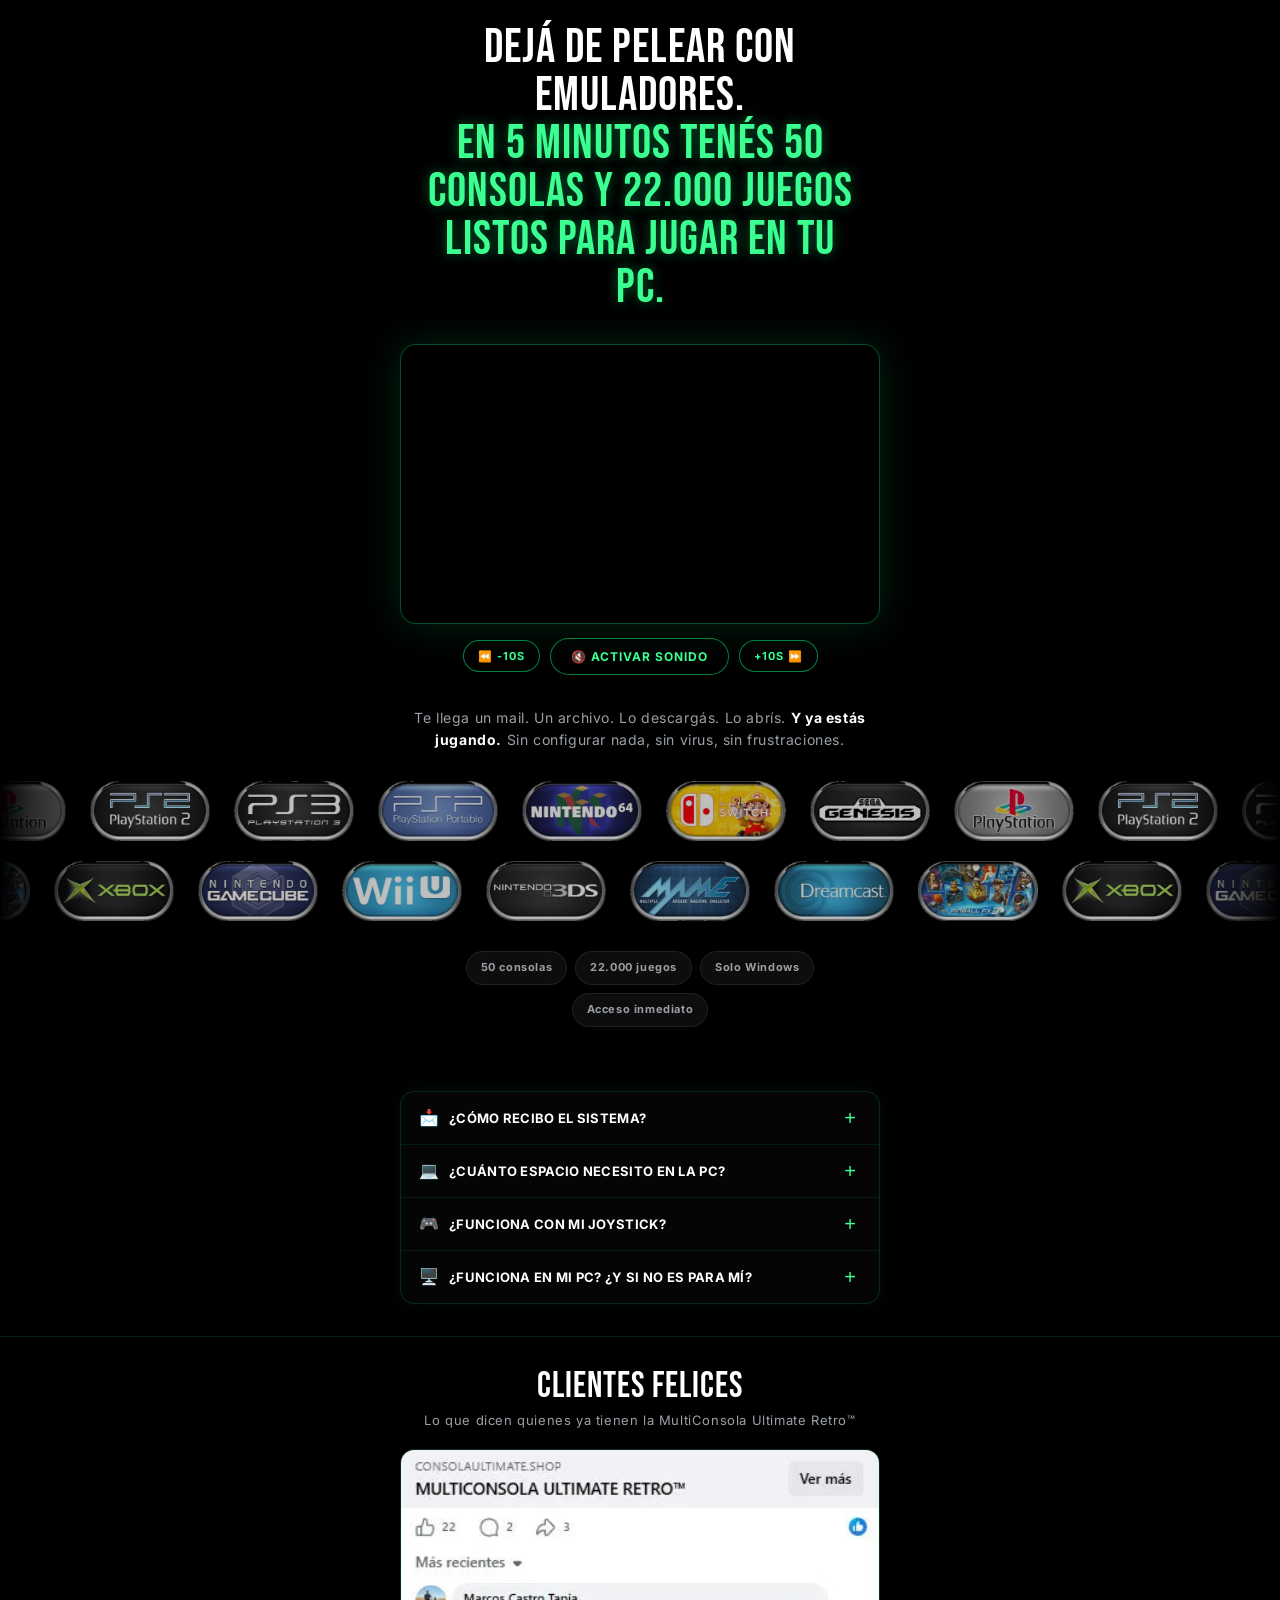
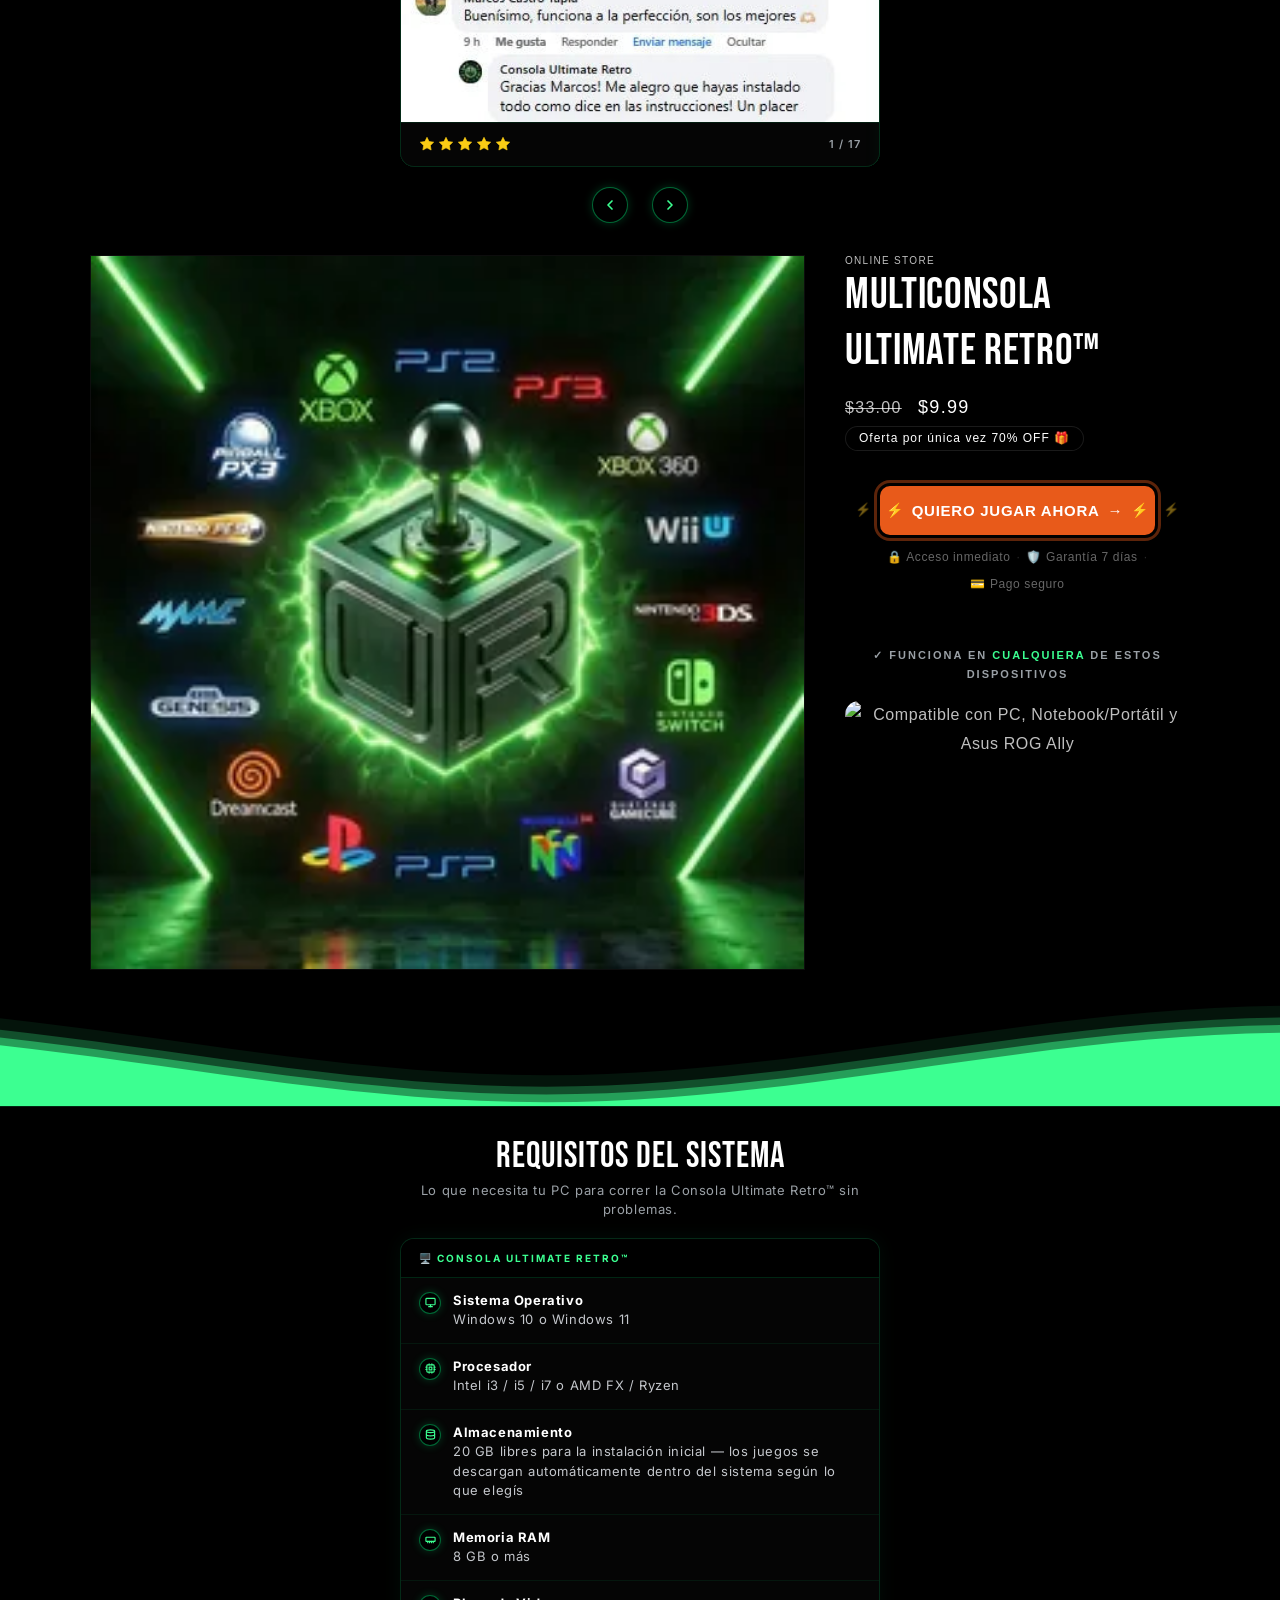
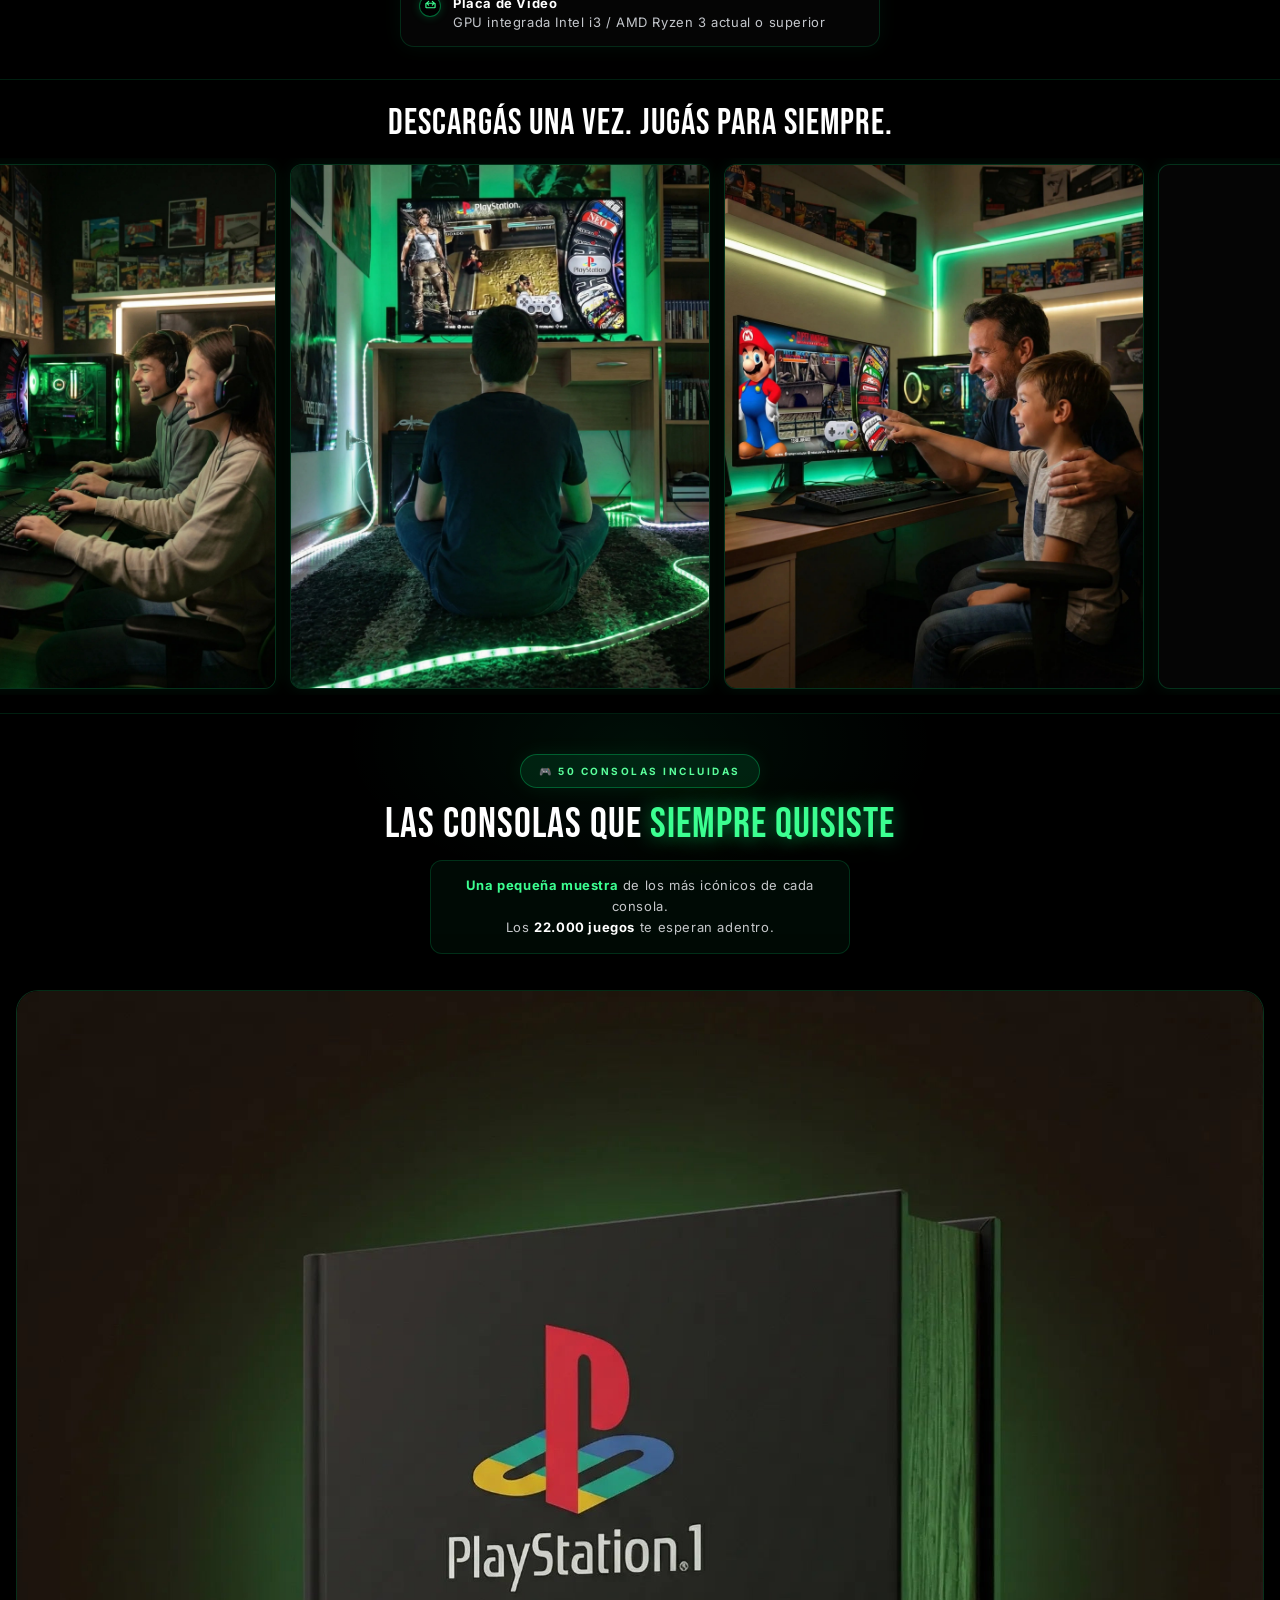
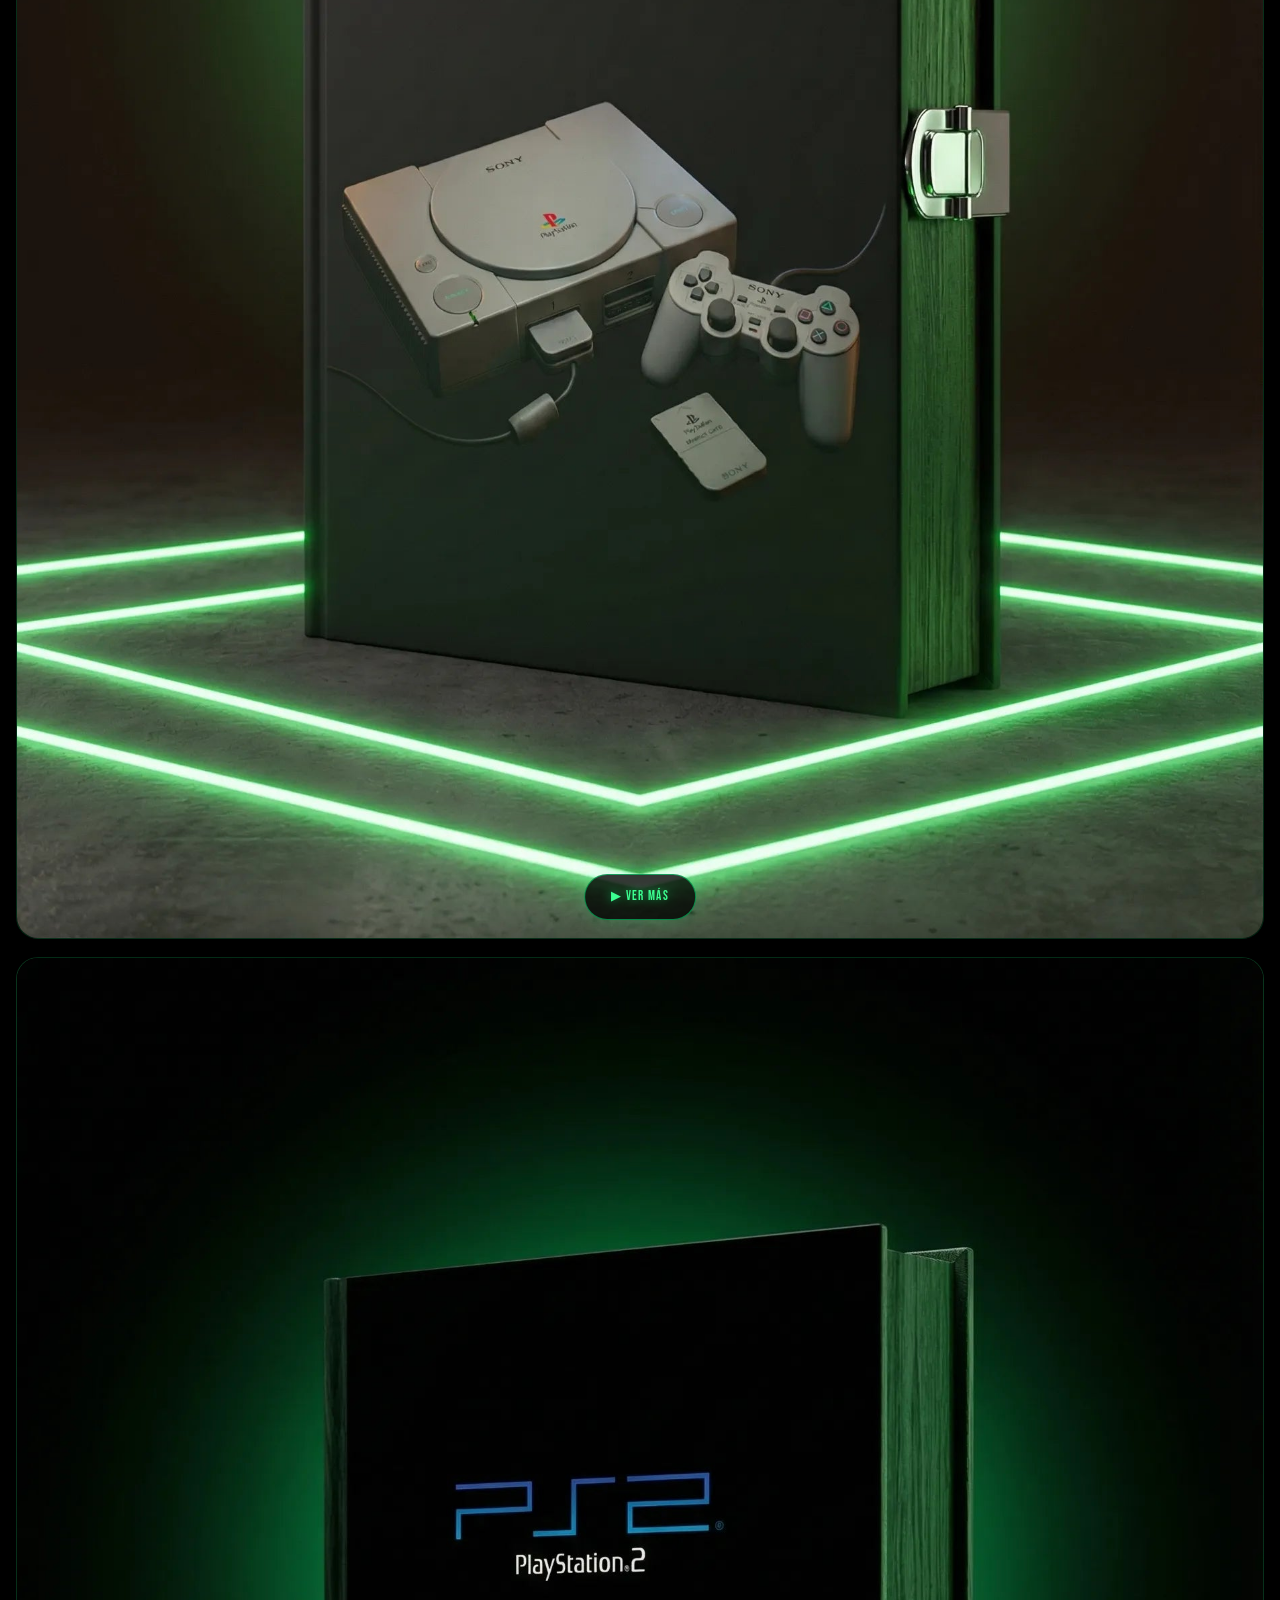
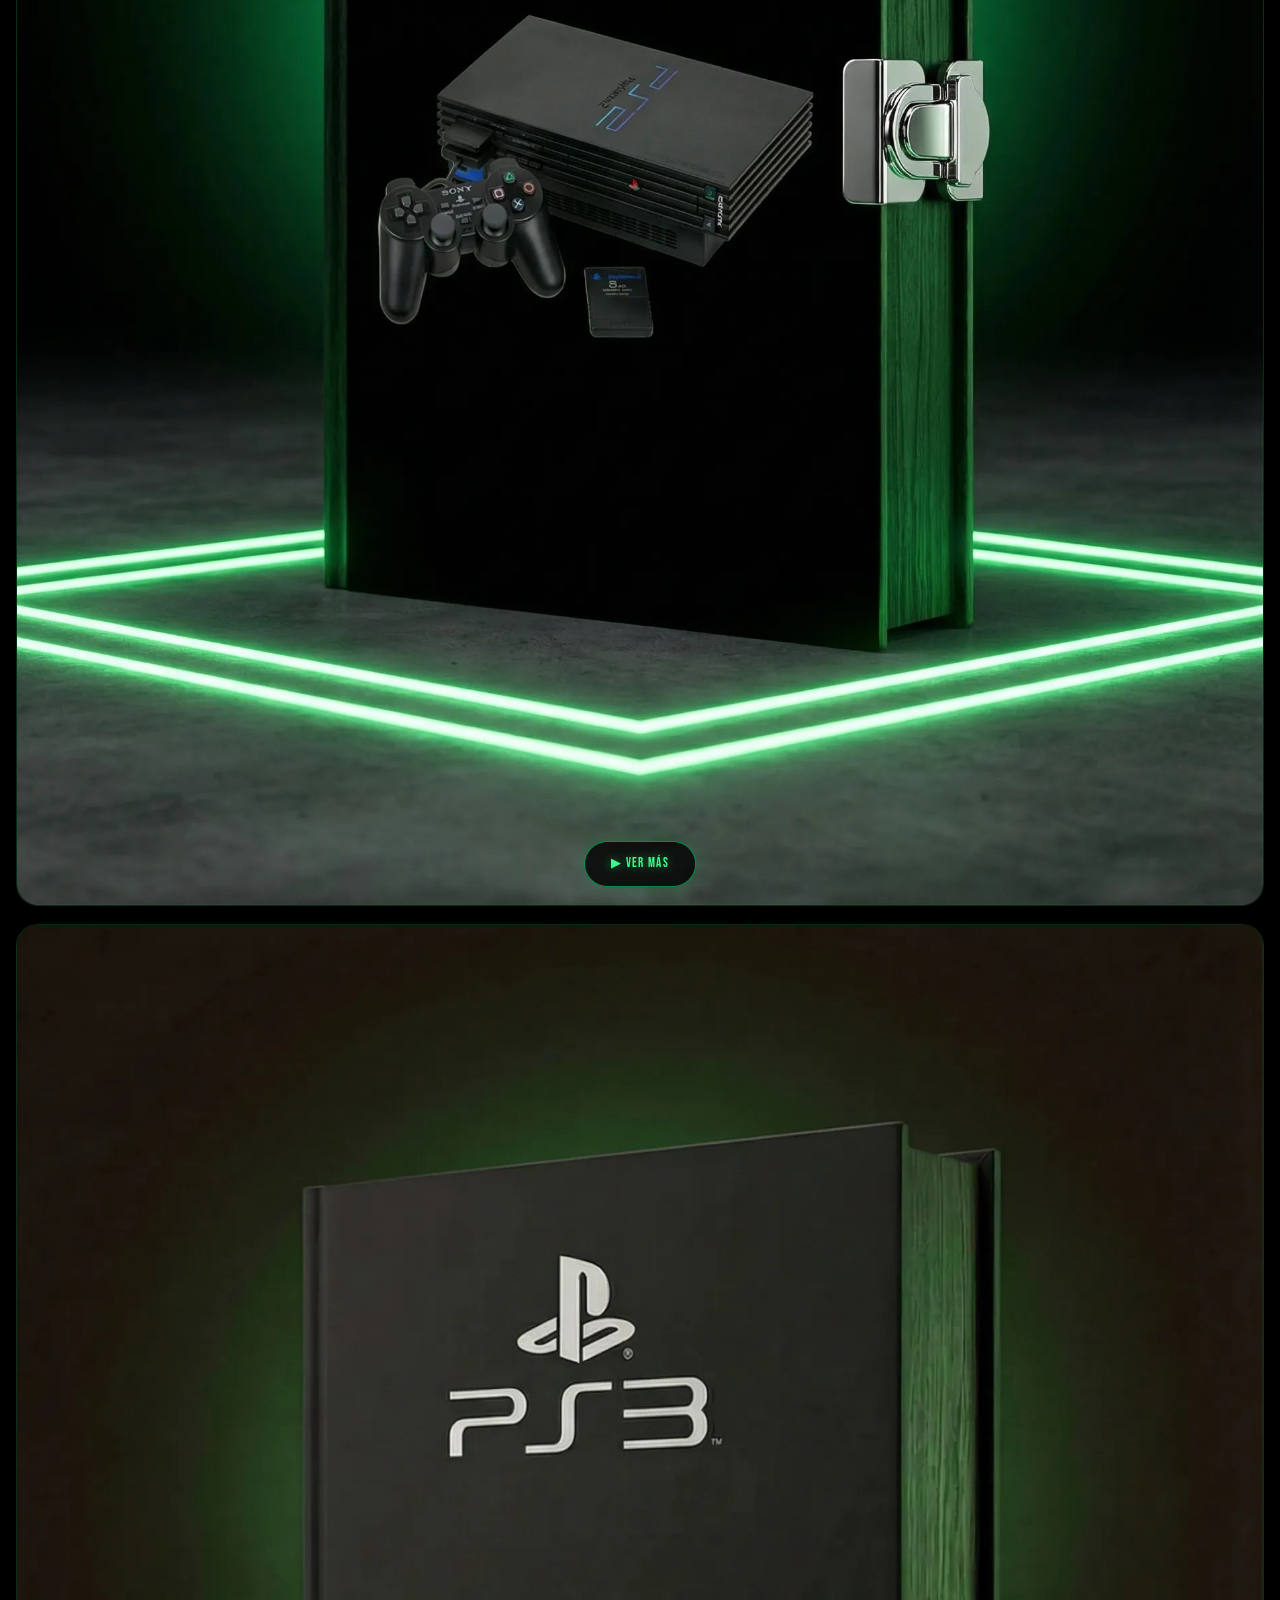
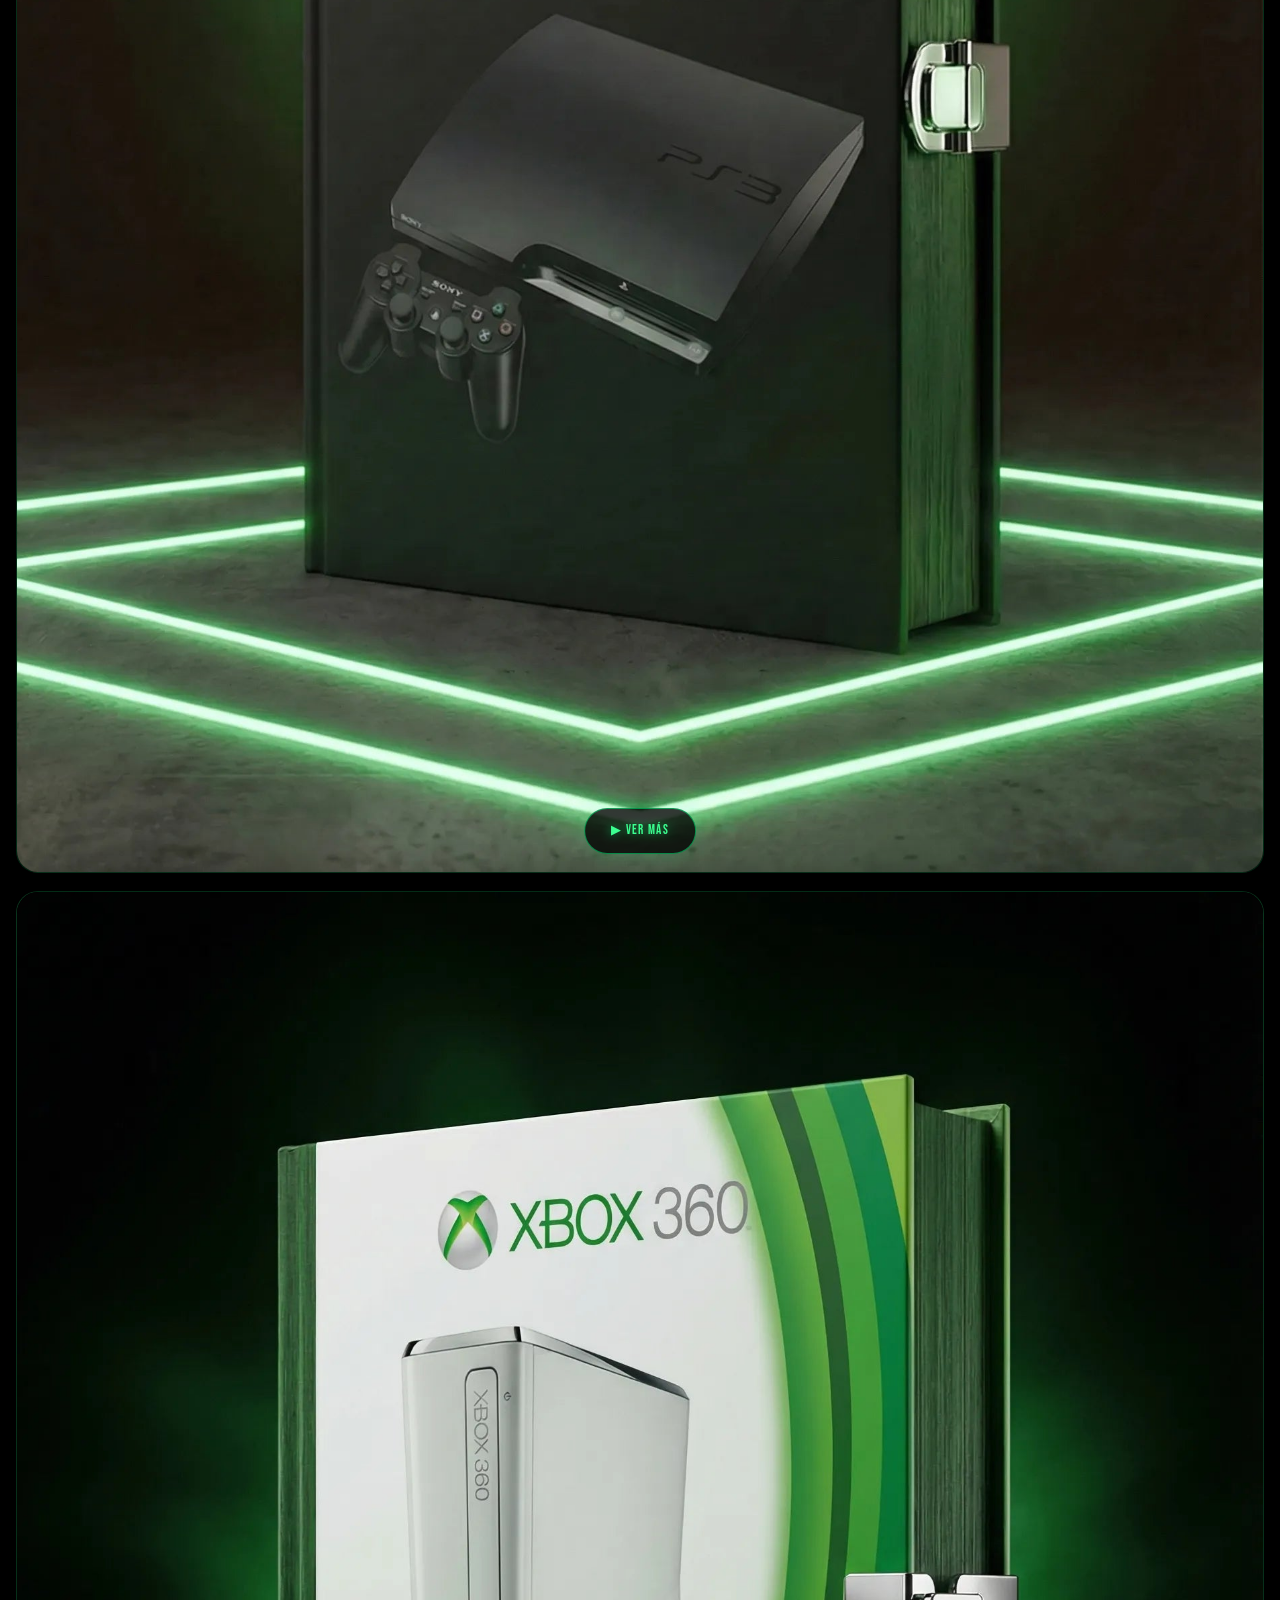
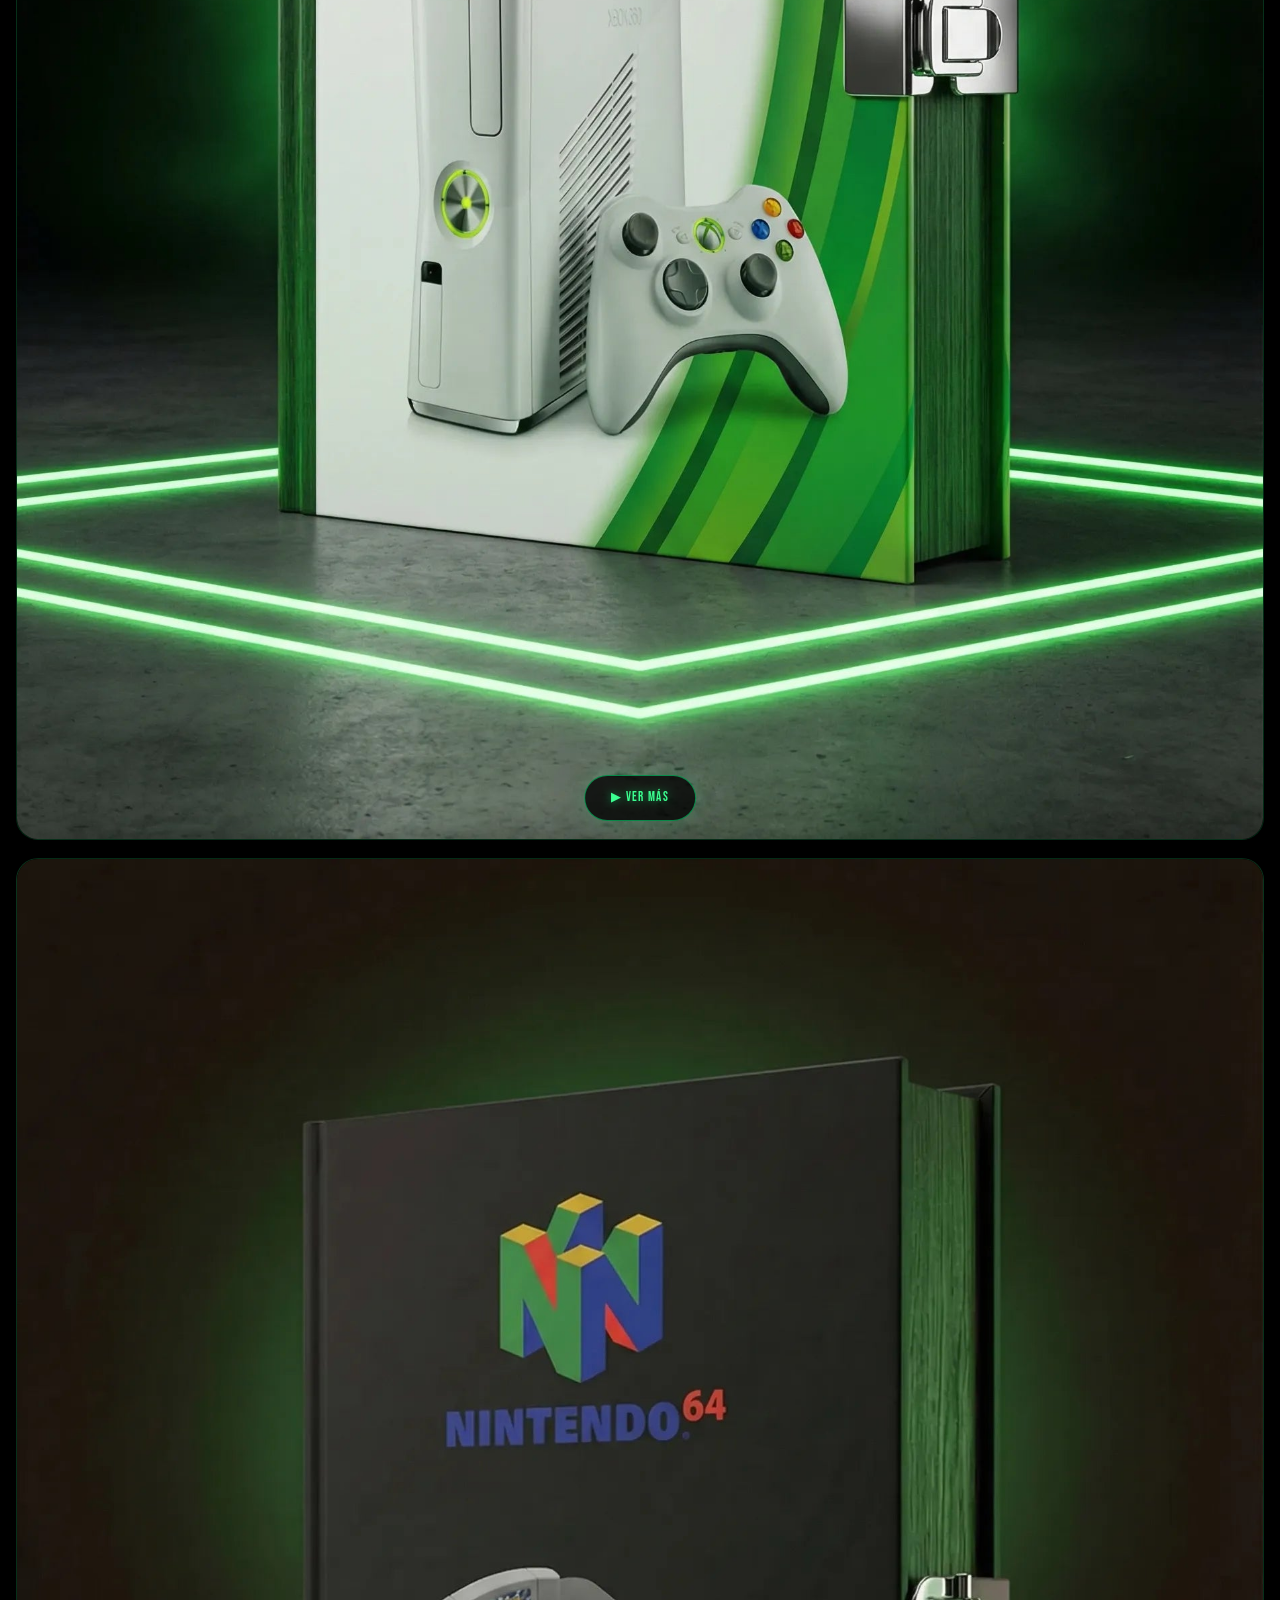
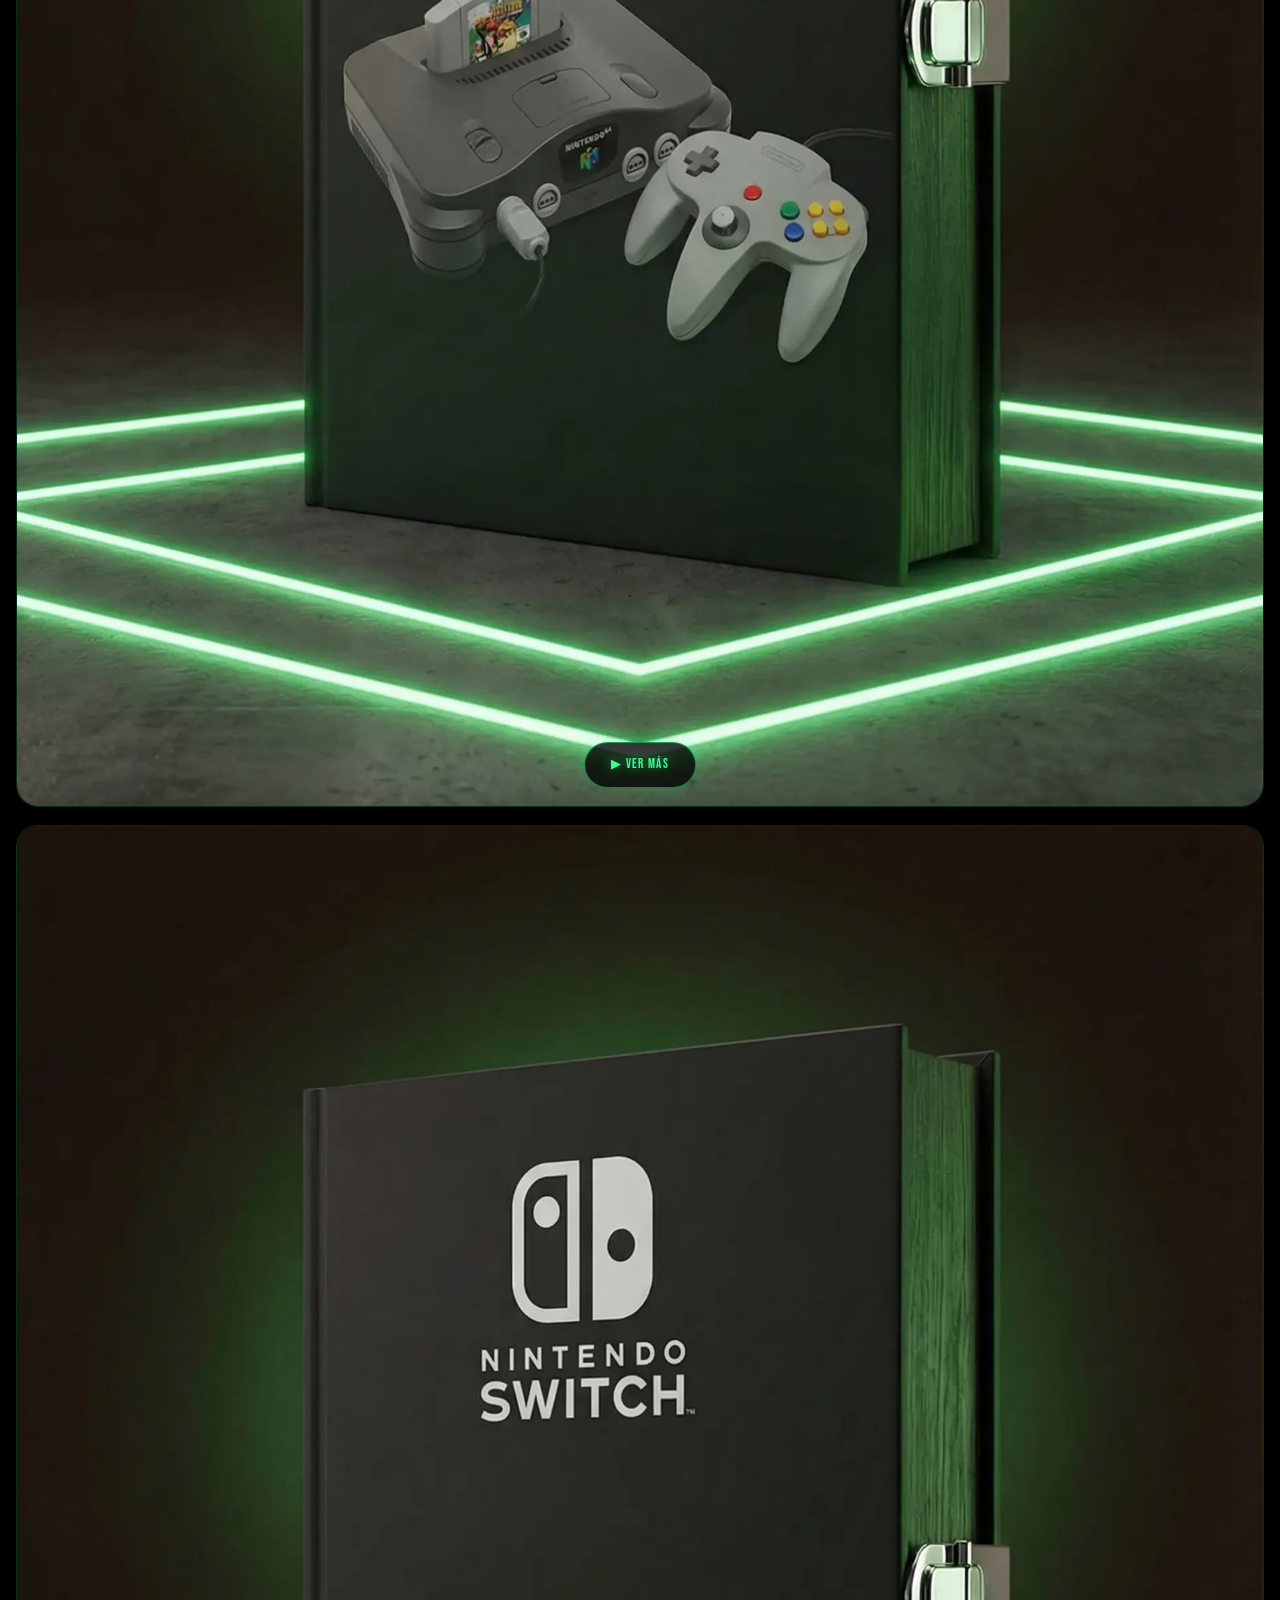
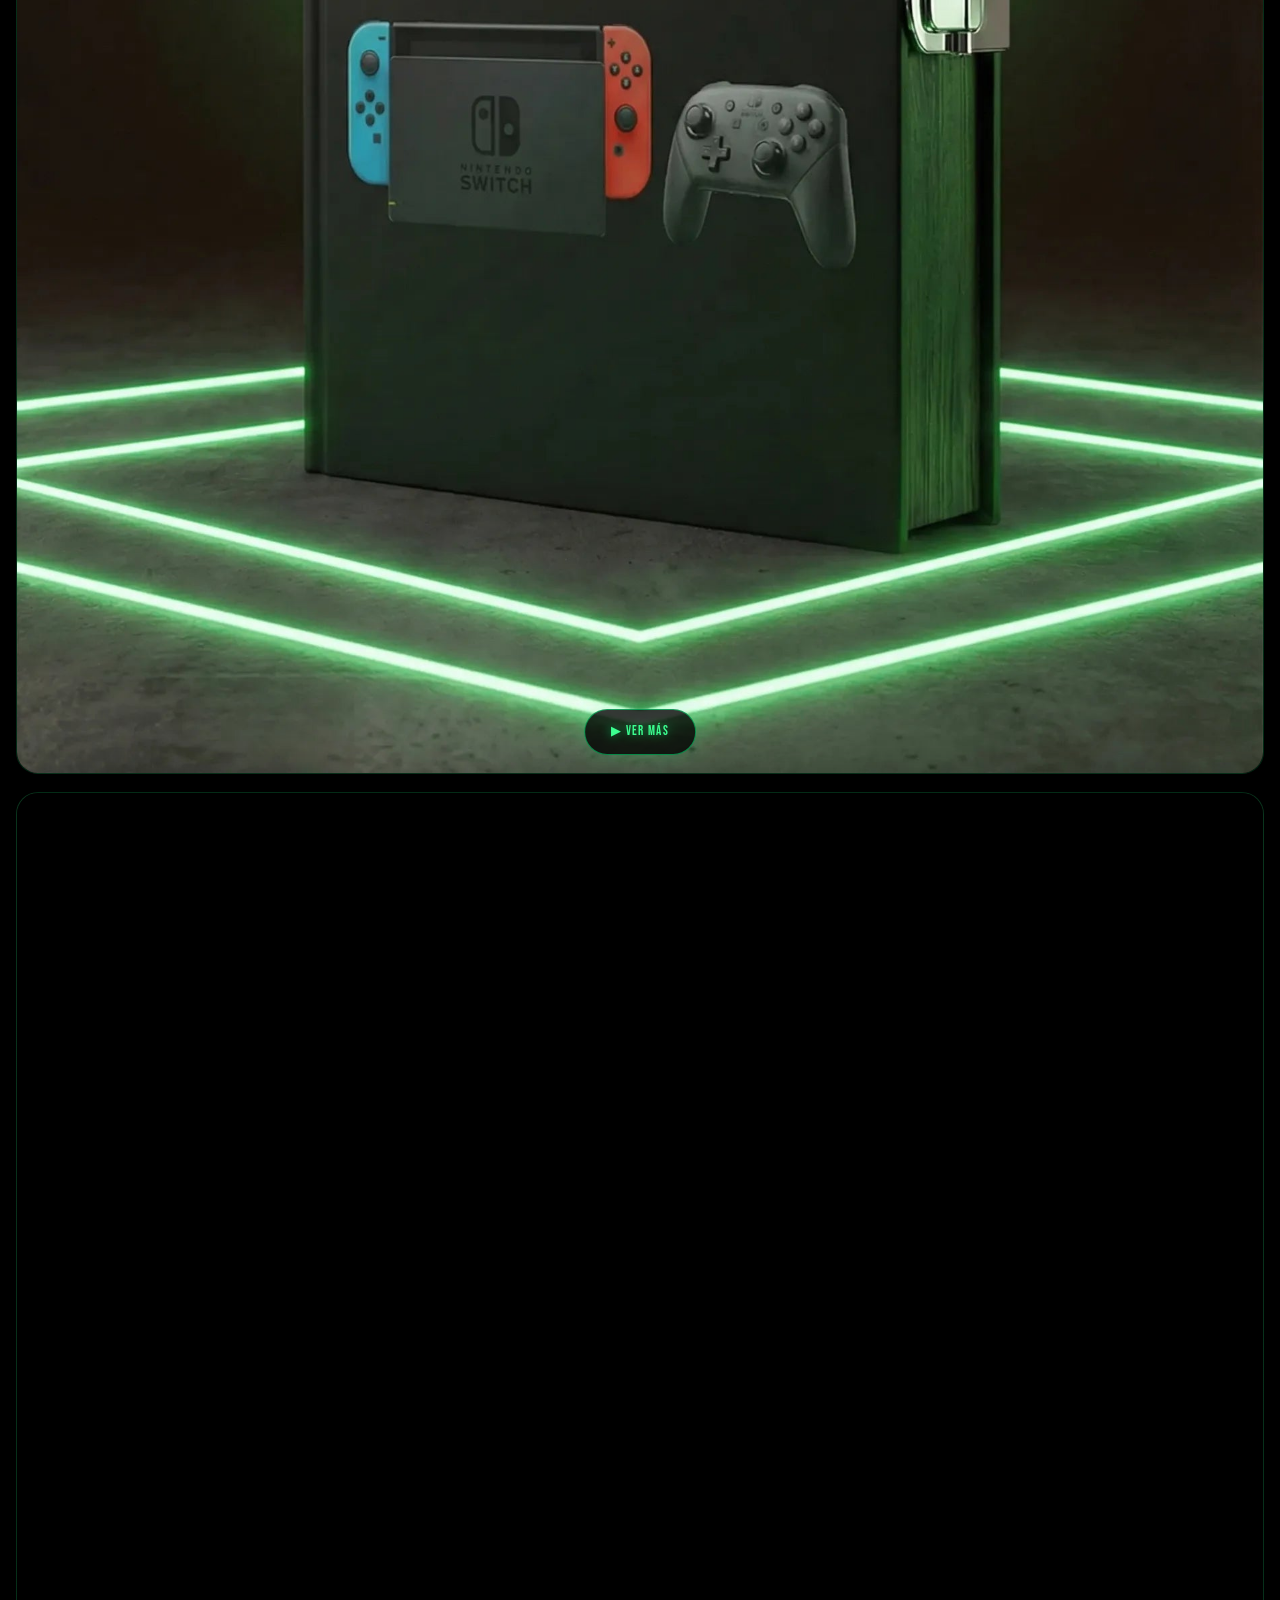
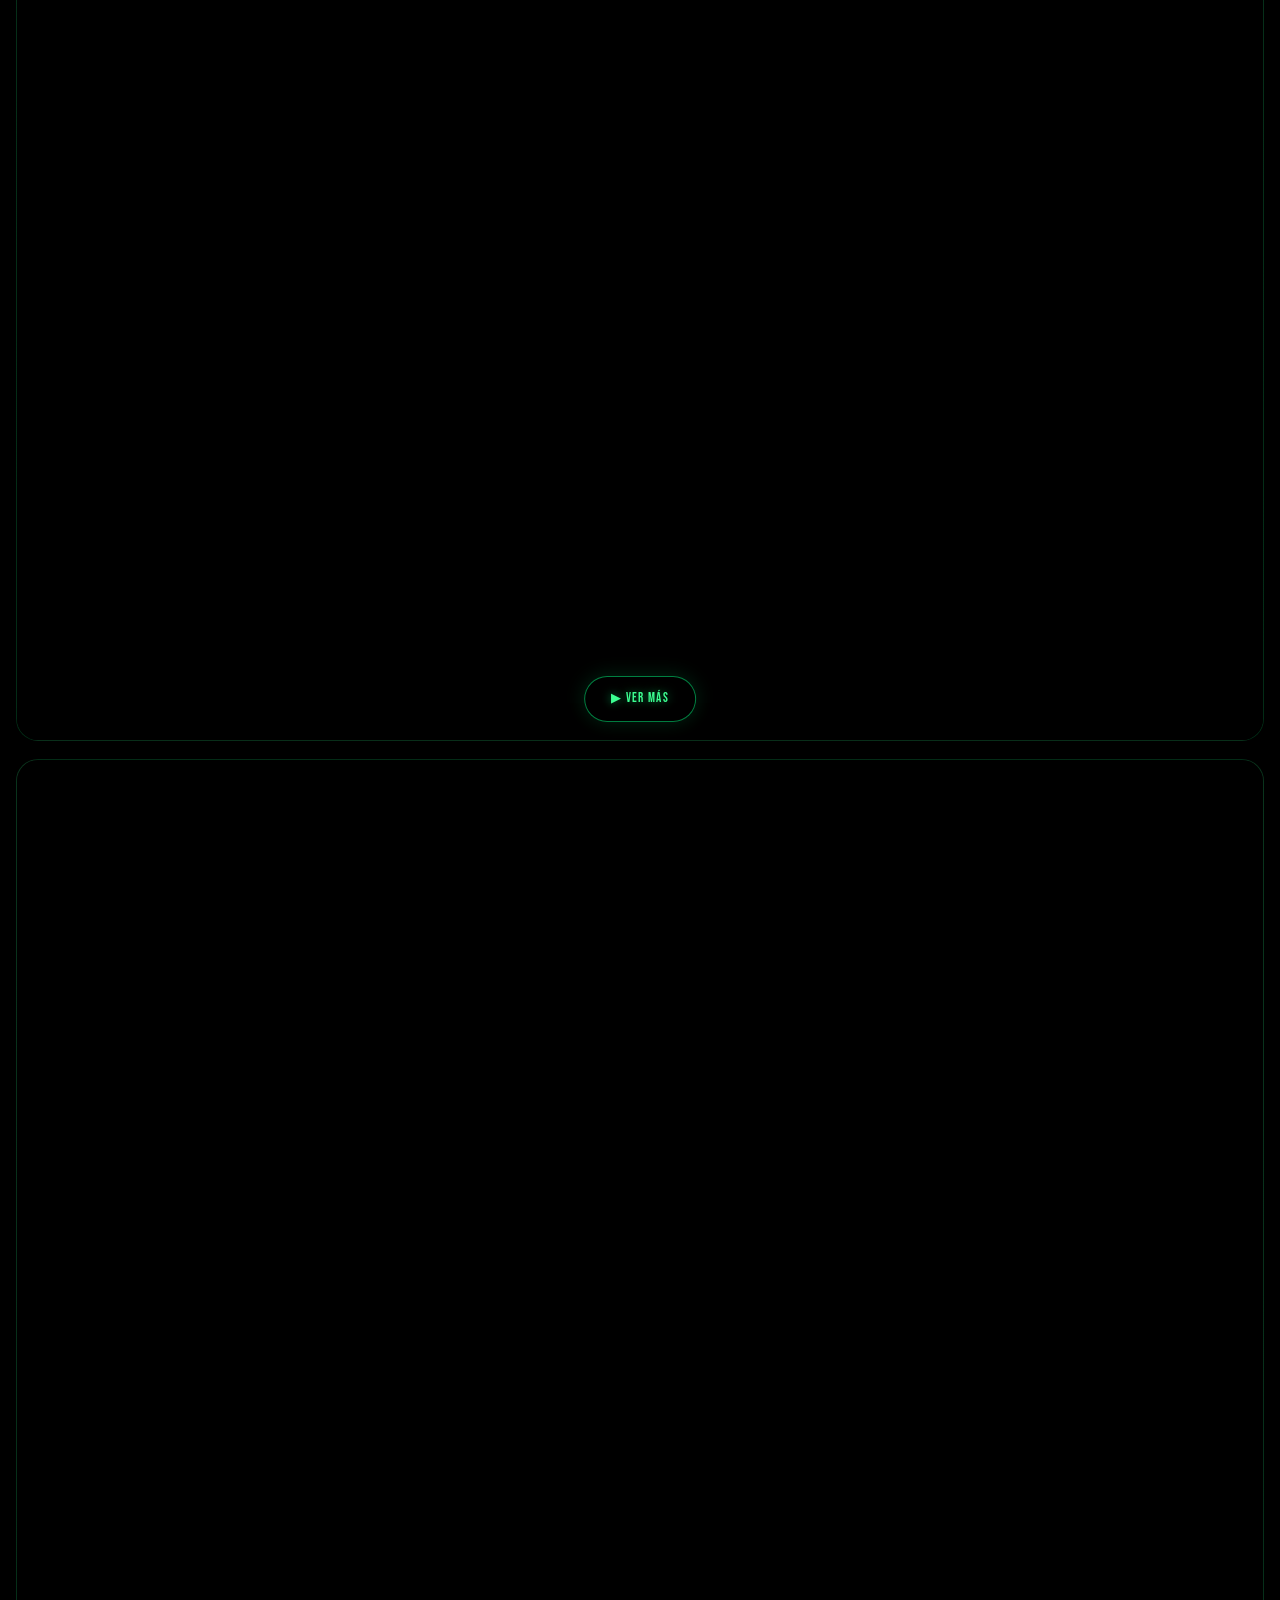
==== commit c771a184: "gbvid-1 gamebox: los 5 videos de listas quedan listos antes del toque y sus miniaturas bajan en webp" ====
--- a/index.html
+++ b/index.html
@@ -1730,7 +1730,7 @@
       if(typeof prevCallback === 'function') prevCallback();
       cuIniciarPlayer();
     };
-    if(!document.getElementById('cu-yt-api')){
+    if(!document.getElementById('cu-yt-api')&&!document.getElementById('_ytapi')){
       var tag = document.createElement('script');
       tag.id   = 'cu-yt-api';
       tag.src  = 'https://www.youtube.com/iframe_api';
@@ -3988,7 +3988,7 @@
 <div class="vps2-corner br"></div>
 <!-- FACHADA -->
 <div class="vps2-facade" id="vps2-facade" onclick="vps2Play()">
-<img alt="Lista PS2" decoding="async" loading="lazy" src="https://img.youtube.com/vi/2vPprnU_IKg/maxresdefault.jpg"/>
+<picture><source srcset="https://i.ytimg.com/vi_webp/2vPprnU_IKg/maxresdefault.webp" type="image/webp"/><img alt="Lista PS2" decoding="async" loading="lazy" src="https://img.youtube.com/vi/2vPprnU_IKg/maxresdefault.jpg"/></picture>
 <div class="vps2-facade-overlay"></div>
 <div class="vps2-play-wrap">
 <div class="vps2-play-circle">
@@ -4015,7 +4015,7 @@
 <script>
 (function(){
   'use strict';
-  var VID='2vPprnU_IKg',p=null,rdy=false,playing=true,muted=true,started=false;
+  var VID='2vPprnU_IKg',p=null,rdy=false,playing=true,muted=true,started=false,err=false;
 
   window.vps2Play=function(){
     if(location.protocol==='file:'){window.open('https://www.youtube.com/watch?v='+VID,'_blank');return;}
@@ -4024,24 +4024,38 @@
     document.getElementById('vps2-facade').style.display='none';
     document.getElementById('vps2-vidbox').classList.add('on');
     document.getElementById('vps2-ctrl').classList.add('on');
+    if(err){document.querySelector('.vps2').style.display='none';return;}
+    if(p){if(rdy){try{p.playVideo();}catch(e){}}return;}
+    cargar();
+  };
+
+  /* gbvid-1: el reproductor se arma escondido cuando la sección se acerca; al tocar solo arranca */
+  function cargar(){
     if(window.YT&&window.YT.Player){_init();return;}
     var prev=window.onYouTubeIframeAPIReady;
     window.onYouTubeIframeAPIReady=function(){if(typeof prev==='function')prev();_init();};
-    if(!document.getElementById('_ytapi')){
+    if(!document.getElementById('_ytapi')&&!document.getElementById('cu-yt-api')){
       var s=document.createElement('script');
       s.id='_ytapi';s.src='https://www.youtube.com/iframe_api';s.async=true;
       document.head.appendChild(s);
     }
-  };
+  }
+  function preparar(){
+    if(location.protocol==='file:'||!('IntersectionObserver' in window))return;
+    var el=document.querySelector('.vps2');if(!el)return;
+    var ob=new IntersectionObserver(function(en){if(en[0].isIntersecting){ob.disconnect();if(!p)cargar();}},{rootMargin:'600px 0px'});
+    ob.observe(el);
+  }
+  if(document.readyState==='complete')preparar();else window.addEventListener('load',function(){setTimeout(preparar,0);});
 
   function _init(){
     if(p)return;
     p=new YT.Player('vps2-player',{
       videoId:VID,
-      playerVars:{autoplay:1,mute:1,controls:0,modestbranding:1,rel:0,disablekb:1,iv_load_policy:3,showinfo:0,playsinline:1,fs:0,cc_load_policy:0},
+      playerVars:{autoplay:started?1:0,mute:1,controls:0,modestbranding:1,rel:0,disablekb:1,iv_load_policy:3,showinfo:0,playsinline:1,fs:0,cc_load_policy:0},
       events:{
-        onReady:function(e){rdy=true;e.target.playVideo();},
-        onError:function(){document.querySelector('.vps2').style.display='none';}
+        onReady:function(e){rdy=true;if(started)e.target.playVideo();},
+        onError:function(){if(started)document.querySelector('.vps2').style.display='none';else err=true;}
       }
     });
   }
@@ -4150,7 +4164,7 @@
 <div class="vps4-corner bl"></div>
 <div class="vps4-corner br"></div>
 <div class="vps4-facade" id="vps4-facade" onclick="vps4Play()">
-<img alt="Lista PS4" decoding="async" loading="lazy" src="https://img.youtube.com/vi/SpLmtR9pQJg/maxresdefault.jpg"/>
+<picture><source srcset="https://i.ytimg.com/vi_webp/SpLmtR9pQJg/maxresdefault.webp" type="image/webp"/><img alt="Lista PS4" decoding="async" loading="lazy" src="https://img.youtube.com/vi/SpLmtR9pQJg/maxresdefault.jpg"/></picture>
 <div class="vps4-facade-overlay"></div>
 <div class="vps4-play-wrap">
 <div class="vps4-play-circle">
@@ -4175,7 +4189,7 @@
 <script>
 (function(){
   'use strict';
-  var VID='SpLmtR9pQJg',p=null,rdy=false,playing=true,muted=true,started=false;
+  var VID='SpLmtR9pQJg',p=null,rdy=false,playing=true,muted=true,started=false,err=false;
 
   window.vps4Play=function(){
     if(location.protocol==='file:'){window.open('https://www.youtube.com/watch?v='+VID,'_blank');return;}
@@ -4184,24 +4198,38 @@
     document.getElementById('vps4-facade').style.display='none';
     document.getElementById('vps4-vidbox').classList.add('on');
     document.getElementById('vps4-ctrl').classList.add('on');
+    if(err){document.querySelector('.vps4').style.display='none';return;}
+    if(p){if(rdy){try{p.playVideo();}catch(e){}}return;}
+    cargar();
+  };
+
+  /* gbvid-1: el reproductor se arma escondido cuando la sección se acerca; al tocar solo arranca */
+  function cargar(){
     if(window.YT&&window.YT.Player){_init();return;}
     var prev=window.onYouTubeIframeAPIReady;
     window.onYouTubeIframeAPIReady=function(){if(typeof prev==='function')prev();_init();};
-    if(!document.getElementById('_ytapi')){
+    if(!document.getElementById('_ytapi')&&!document.getElementById('cu-yt-api')){
       var s=document.createElement('script');
       s.id='_ytapi';s.src='https://www.youtube.com/iframe_api';s.async=true;
       document.head.appendChild(s);
     }
-  };
+  }
+  function preparar(){
+    if(location.protocol==='file:'||!('IntersectionObserver' in window))return;
+    var el=document.querySelector('.vps4');if(!el)return;
+    var ob=new IntersectionObserver(function(en){if(en[0].isIntersecting){ob.disconnect();if(!p)cargar();}},{rootMargin:'600px 0px'});
+    ob.observe(el);
+  }
+  if(document.readyState==='complete')preparar();else window.addEventListener('load',function(){setTimeout(preparar,0);});
 
   function _init(){
     if(p)return;
     p=new YT.Player('vps4-player',{
       videoId:VID,
-      playerVars:{autoplay:1,mute:1,controls:0,modestbranding:1,rel:0,disablekb:1,iv_load_policy:3,showinfo:0,playsinline:1,fs:0,cc_load_policy:0},
+      playerVars:{autoplay:started?1:0,mute:1,controls:0,modestbranding:1,rel:0,disablekb:1,iv_load_policy:3,showinfo:0,playsinline:1,fs:0,cc_load_policy:0},
       events:{
-        onReady:function(e){rdy=true;e.target.playVideo();},
-        onError:function(){document.querySelector('.vps4').style.display='none';}
+        onReady:function(e){rdy=true;if(started)e.target.playVideo();},
+        onError:function(){if(started)document.querySelector('.vps4').style.display='none';else err=true;}
       }
     });
   }
@@ -4310,7 +4338,7 @@
 <div class="vps5-corner bl"></div>
 <div class="vps5-corner br"></div>
 <div class="vps5-facade" id="vps5-facade" onclick="vps5Play()">
-<img alt="Lista PS5" decoding="async" loading="lazy" src="https://img.youtube.com/vi/qgaQb3kBCrI/maxresdefault.jpg"/>
+<picture><source srcset="https://i.ytimg.com/vi_webp/qgaQb3kBCrI/maxresdefault.webp" type="image/webp"/><img alt="Lista PS5" decoding="async" loading="lazy" src="https://img.youtube.com/vi/qgaQb3kBCrI/maxresdefault.jpg"/></picture>
 <div class="vps5-facade-overlay"></div>
 <div class="vps5-play-wrap">
 <div class="vps5-play-circle">
@@ -4335,7 +4363,7 @@
 <script>
 (function(){
   'use strict';
-  var VID='qgaQb3kBCrI',p=null,rdy=false,playing=true,muted=true,started=false;
+  var VID='qgaQb3kBCrI',p=null,rdy=false,playing=true,muted=true,started=false,err=false;
 
   window.vps5Play=function(){
     if(location.protocol==='file:'){window.open('https://www.youtube.com/watch?v='+VID,'_blank');return;}
@@ -4344,24 +4372,38 @@
     document.getElementById('vps5-facade').style.display='none';
     document.getElementById('vps5-vidbox').classList.add('on');
     document.getElementById('vps5-ctrl').classList.add('on');
+    if(err){document.querySelector('.vps5').style.display='none';return;}
+    if(p){if(rdy){try{p.playVideo();}catch(e){}}return;}
+    cargar();
+  };
+
+  /* gbvid-1: el reproductor se arma escondido cuando la sección se acerca; al tocar solo arranca */
+  function cargar(){
     if(window.YT&&window.YT.Player){_init();return;}
     var prev=window.onYouTubeIframeAPIReady;
     window.onYouTubeIframeAPIReady=function(){if(typeof prev==='function')prev();_init();};
-    if(!document.getElementById('_ytapi')){
+    if(!document.getElementById('_ytapi')&&!document.getElementById('cu-yt-api')){
       var s=document.createElement('script');
       s.id='_ytapi';s.src='https://www.youtube.com/iframe_api';s.async=true;
       document.head.appendChild(s);
     }
-  };
+  }
+  function preparar(){
+    if(location.protocol==='file:'||!('IntersectionObserver' in window))return;
+    var el=document.querySelector('.vps5');if(!el)return;
+    var ob=new IntersectionObserver(function(en){if(en[0].isIntersecting){ob.disconnect();if(!p)cargar();}},{rootMargin:'600px 0px'});
+    ob.observe(el);
+  }
+  if(document.readyState==='complete')preparar();else window.addEventListener('load',function(){setTimeout(preparar,0);});
 
   function _init(){
     if(p)return;
     p=new YT.Player('vps5-player',{
       videoId:VID,
-      playerVars:{autoplay:1,mute:1,controls:0,modestbranding:1,rel:0,disablekb:1,iv_load_policy:3,showinfo:0,playsinline:1,fs:0,cc_load_policy:0},
+      playerVars:{autoplay:started?1:0,mute:1,controls:0,modestbranding:1,rel:0,disablekb:1,iv_load_policy:3,showinfo:0,playsinline:1,fs:0,cc_load_policy:0},
       events:{
-        onReady:function(e){rdy=true;e.target.playVideo();},
-        onError:function(){document.querySelector('.vps5').style.display='none';}
+        onReady:function(e){rdy=true;if(started)e.target.playVideo();},
+        onError:function(){if(started)document.querySelector('.vps5').style.display='none';else err=true;}
       }
     });
   }
@@ -4476,7 +4518,7 @@
 <div class="vxbox-corner bl"></div>
 <div class="vxbox-corner br"></div>
 <div class="vxbox-facade" id="vxbox-facade" onclick="vxboxPlay()">
-<img alt="Lista Xbox Clásica" decoding="async" loading="lazy" src="https://img.youtube.com/vi/D7uuDjEBTOc/maxresdefault.jpg"/>
+<picture><source srcset="https://i.ytimg.com/vi_webp/D7uuDjEBTOc/maxresdefault.webp" type="image/webp"/><img alt="Lista Xbox Clásica" decoding="async" loading="lazy" src="https://img.youtube.com/vi/D7uuDjEBTOc/maxresdefault.jpg"/></picture>
 <div class="vxbox-facade-overlay"></div>
 <div class="vxbox-play-wrap">
 <div class="vxbox-play-circle">
@@ -4501,7 +4543,7 @@
 <script>
 (function(){
   'use strict';
-  var VID='D7uuDjEBTOc',p=null,rdy=false,playing=true,muted=true,started=false;
+  var VID='D7uuDjEBTOc',p=null,rdy=false,playing=true,muted=true,started=false,err=false;
 
   window.vxboxPlay=function(){
     if(location.protocol==='file:'){window.open('https://www.youtube.com/watch?v='+VID,'_blank');return;}
@@ -4510,24 +4552,38 @@
     document.getElementById('vxbox-facade').style.display='none';
     document.getElementById('vxbox-vidbox').classList.add('on');
     document.getElementById('vxbox-ctrl').classList.add('on');
+    if(err){document.querySelector('.vxbox').style.display='none';return;}
+    if(p){if(rdy){try{p.playVideo();}catch(e){}}return;}
+    cargar();
+  };
+
+  /* gbvid-1: el reproductor se arma escondido cuando la sección se acerca; al tocar solo arranca */
+  function cargar(){
     if(window.YT&&window.YT.Player){_init();return;}
     var prev=window.onYouTubeIframeAPIReady;
     window.onYouTubeIframeAPIReady=function(){if(typeof prev==='function')prev();_init();};
-    if(!document.getElementById('_ytapi')){
+    if(!document.getElementById('_ytapi')&&!document.getElementById('cu-yt-api')){
       var s=document.createElement('script');
       s.id='_ytapi';s.src='https://www.youtube.com/iframe_api';s.async=true;
       document.head.appendChild(s);
     }
-  };
+  }
+  function preparar(){
+    if(location.protocol==='file:'||!('IntersectionObserver' in window))return;
+    var el=document.querySelector('.vxbox');if(!el)return;
+    var ob=new IntersectionObserver(function(en){if(en[0].isIntersecting){ob.disconnect();if(!p)cargar();}},{rootMargin:'600px 0px'});
+    ob.observe(el);
+  }
+  if(document.readyState==='complete')preparar();else window.addEventListener('load',function(){setTimeout(preparar,0);});
 
   function _init(){
     if(p)return;
     p=new YT.Player('vxbox-player',{
       videoId:VID,
-      playerVars:{autoplay:1,mute:1,controls:0,modestbranding:1,rel:0,disablekb:1,iv_load_policy:3,showinfo:0,playsinline:1,fs:0,cc_load_policy:0},
+      playerVars:{autoplay:started?1:0,mute:1,controls:0,modestbranding:1,rel:0,disablekb:1,iv_load_policy:3,showinfo:0,playsinline:1,fs:0,cc_load_policy:0},
       events:{
-        onReady:function(e){rdy=true;e.target.playVideo();},
-        onError:function(){document.querySelector('.vxbox').style.display='none';}
+        onReady:function(e){rdy=true;if(started)e.target.playVideo();},
+        onError:function(){if(started)document.querySelector('.vxbox').style.display='none';else err=true;}
       }
     });
   }
@@ -4641,7 +4697,7 @@
 <div class="vxbs-corner bl"></div>
 <div class="vxbs-corner br"></div>
 <div class="vxbs-facade" id="vxbs-facade" onclick="vxbsPlay()">
-<img alt="Lista Xbox Series" decoding="async" loading="lazy" src="https://img.youtube.com/vi/-U09rfO4WIo/maxresdefault.jpg"/>
+<picture><source srcset="https://i.ytimg.com/vi_webp/-U09rfO4WIo/maxresdefault.webp" type="image/webp"/><img alt="Lista Xbox Series" decoding="async" loading="lazy" src="https://img.youtube.com/vi/-U09rfO4WIo/maxresdefault.jpg"/></picture>
 <div class="vxbs-facade-overlay"></div>
 <div class="vxbs-play-wrap">
 <div class="vxbs-play-circle">
@@ -4666,7 +4722,7 @@
 <script>
 (function(){
   'use strict';
-  var VID='-U09rfO4WIo',p=null,rdy=false,playing=true,muted=true,started=false;
+  var VID='-U09rfO4WIo',p=null,rdy=false,playing=true,muted=true,started=false,err=false;
 
   window.vxbsPlay=function(){
     if(location.protocol==='file:'){window.open('https://www.youtube.com/watch?v='+VID,'_blank');return;}
@@ -4675,24 +4731,38 @@
     document.getElementById('vxbs-facade').style.display='none';
     document.getElementById('vxbs-vidbox').classList.add('on');
     document.getElementById('vxbs-ctrl').classList.add('on');
+    if(err){document.querySelector('.vxbs').style.display='none';return;}
+    if(p){if(rdy){try{p.playVideo();}catch(e){}}return;}
+    cargar();
+  };
+
+  /* gbvid-1: el reproductor se arma escondido cuando la sección se acerca; al tocar solo arranca */
+  function cargar(){
     if(window.YT&&window.YT.Player){_init();return;}
     var prev=window.onYouTubeIframeAPIReady;
     window.onYouTubeIframeAPIReady=function(){if(typeof prev==='function')prev();_init();};
-    if(!document.getElementById('_ytapi')){
+    if(!document.getElementById('_ytapi')&&!document.getElementById('cu-yt-api')){
       var s=document.createElement('script');
       s.id='_ytapi';s.src='https://www.youtube.com/iframe_api';s.async=true;
       document.head.appendChild(s);
     }
-  };
+  }
+  function preparar(){
+    if(location.protocol==='file:'||!('IntersectionObserver' in window))return;
+    var el=document.querySelector('.vxbs');if(!el)return;
+    var ob=new IntersectionObserver(function(en){if(en[0].isIntersecting){ob.disconnect();if(!p)cargar();}},{rootMargin:'600px 0px'});
+    ob.observe(el);
+  }
+  if(document.readyState==='complete')preparar();else window.addEventListener('load',function(){setTimeout(preparar,0);});
 
   function _init(){
     if(p)return;
     p=new YT.Player('vxbs-player',{
       videoId:VID,
-      playerVars:{autoplay:1,mute:1,controls:0,modestbranding:1,rel:0,disablekb:1,iv_load_policy:3,showinfo:0,playsinline:1,fs:0,cc_load_policy:0},
+      playerVars:{autoplay:started?1:0,mute:1,controls:0,modestbranding:1,rel:0,disablekb:1,iv_load_policy:3,showinfo:0,playsinline:1,fs:0,cc_load_policy:0},
       events:{
-        onReady:function(e){rdy=true;e.target.playVideo();},
-        onError:function(){document.querySelector('.vxbs').style.display='none';}
+        onReady:function(e){rdy=true;if(started)e.target.playVideo();},
+        onError:function(){if(started)document.querySelector('.vxbs').style.display='none';else err=true;}
       }
     });
   }
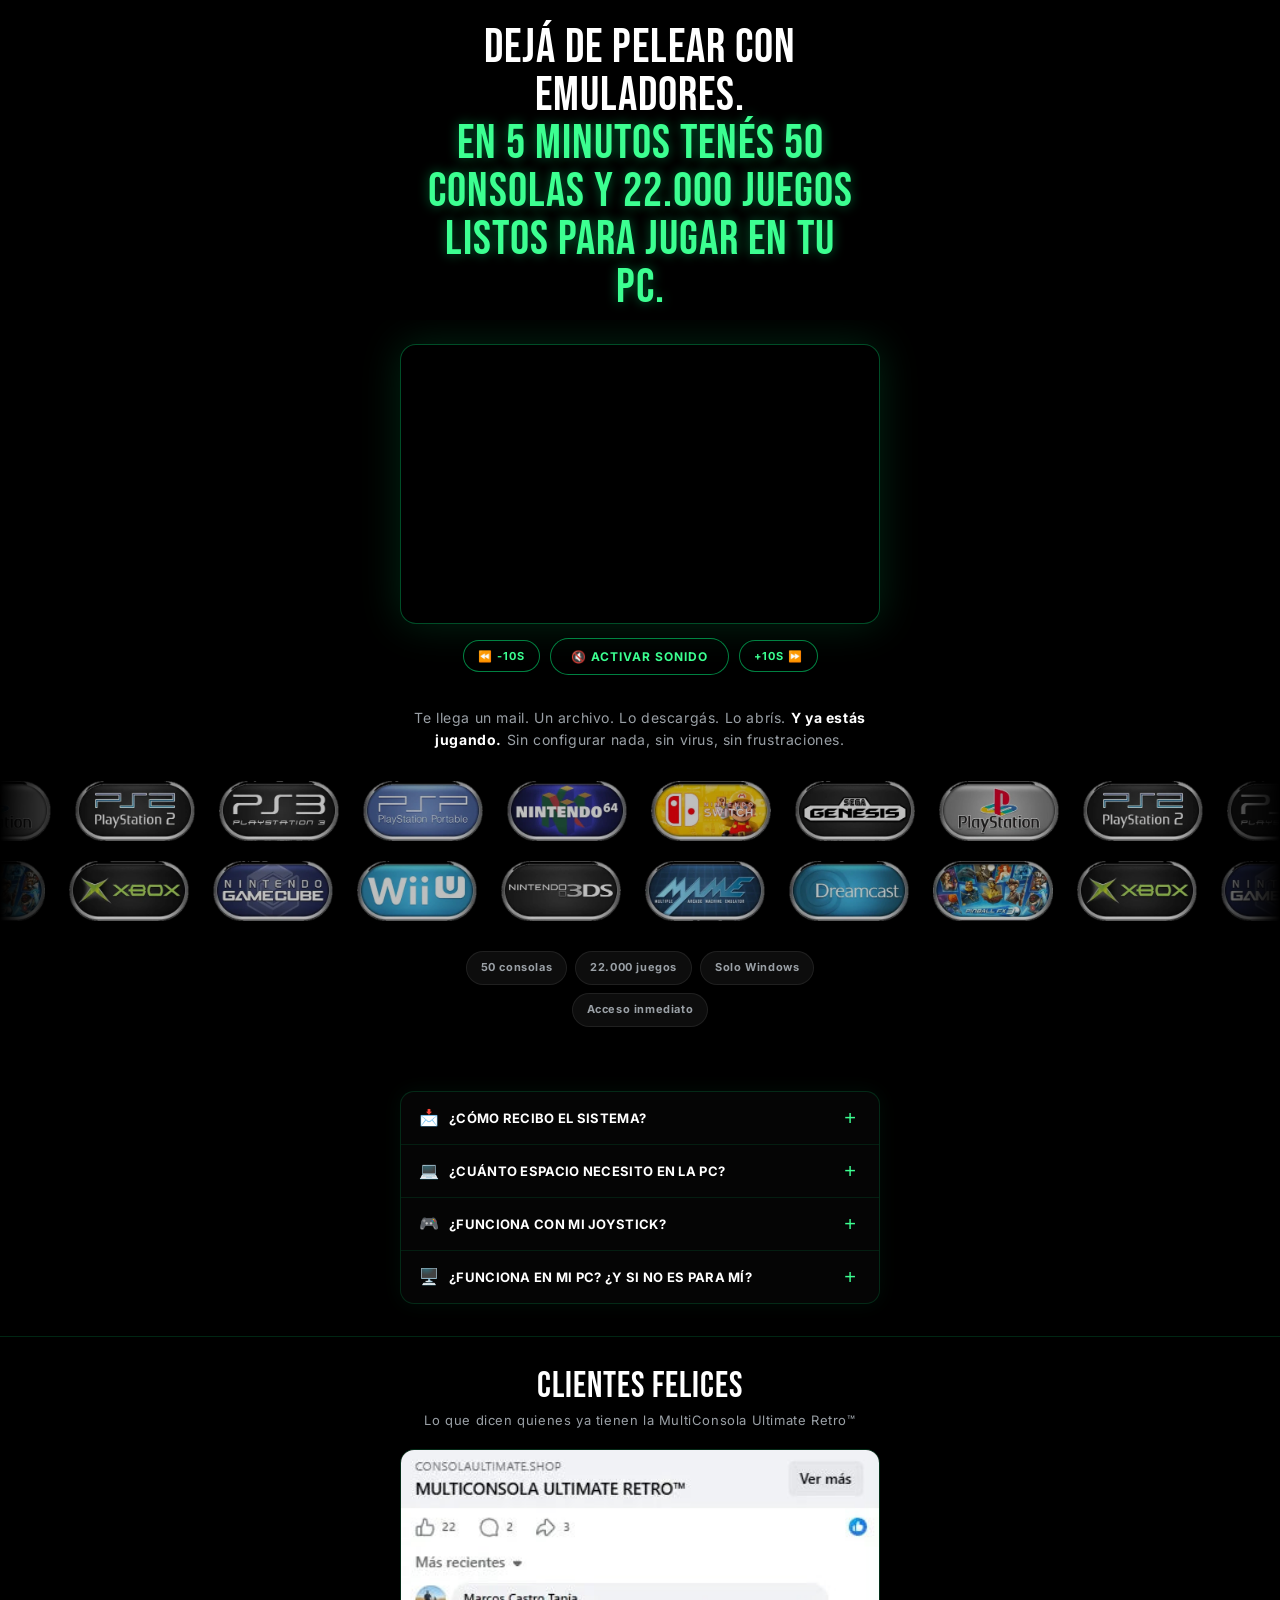
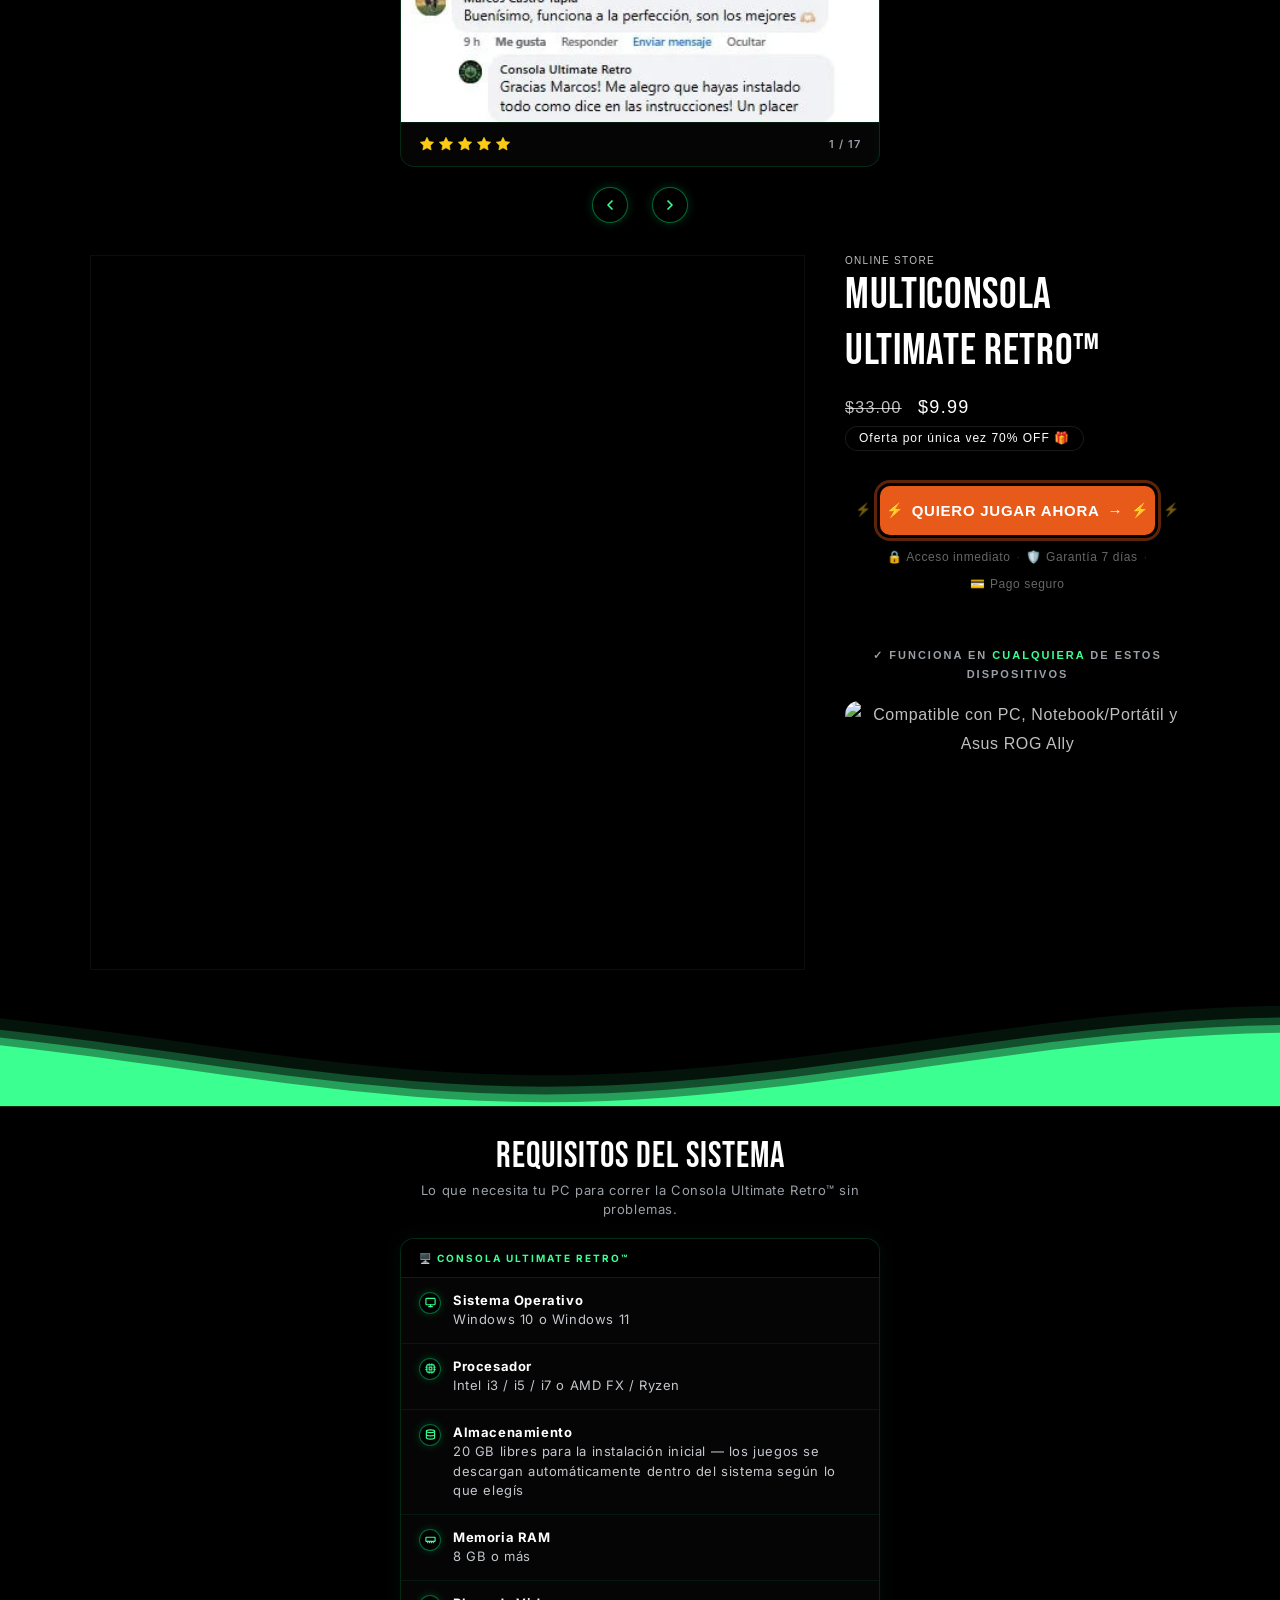
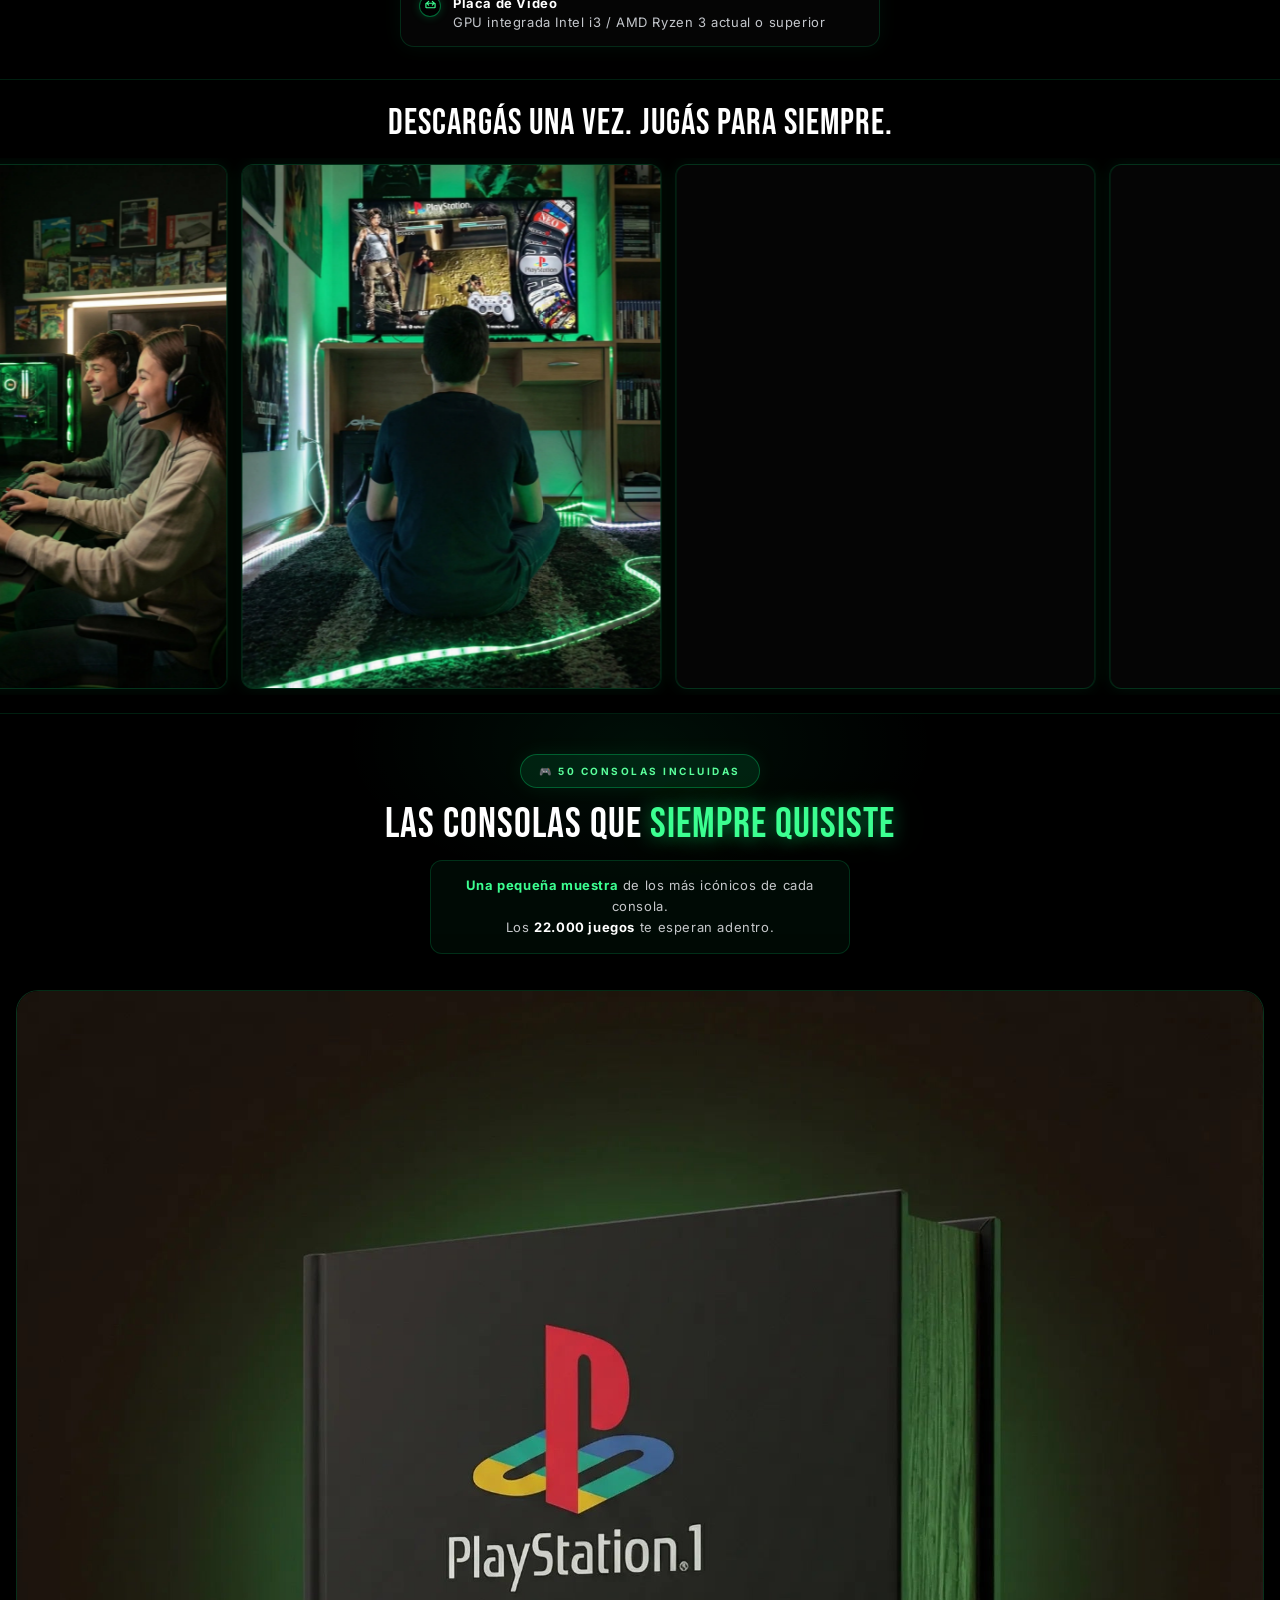
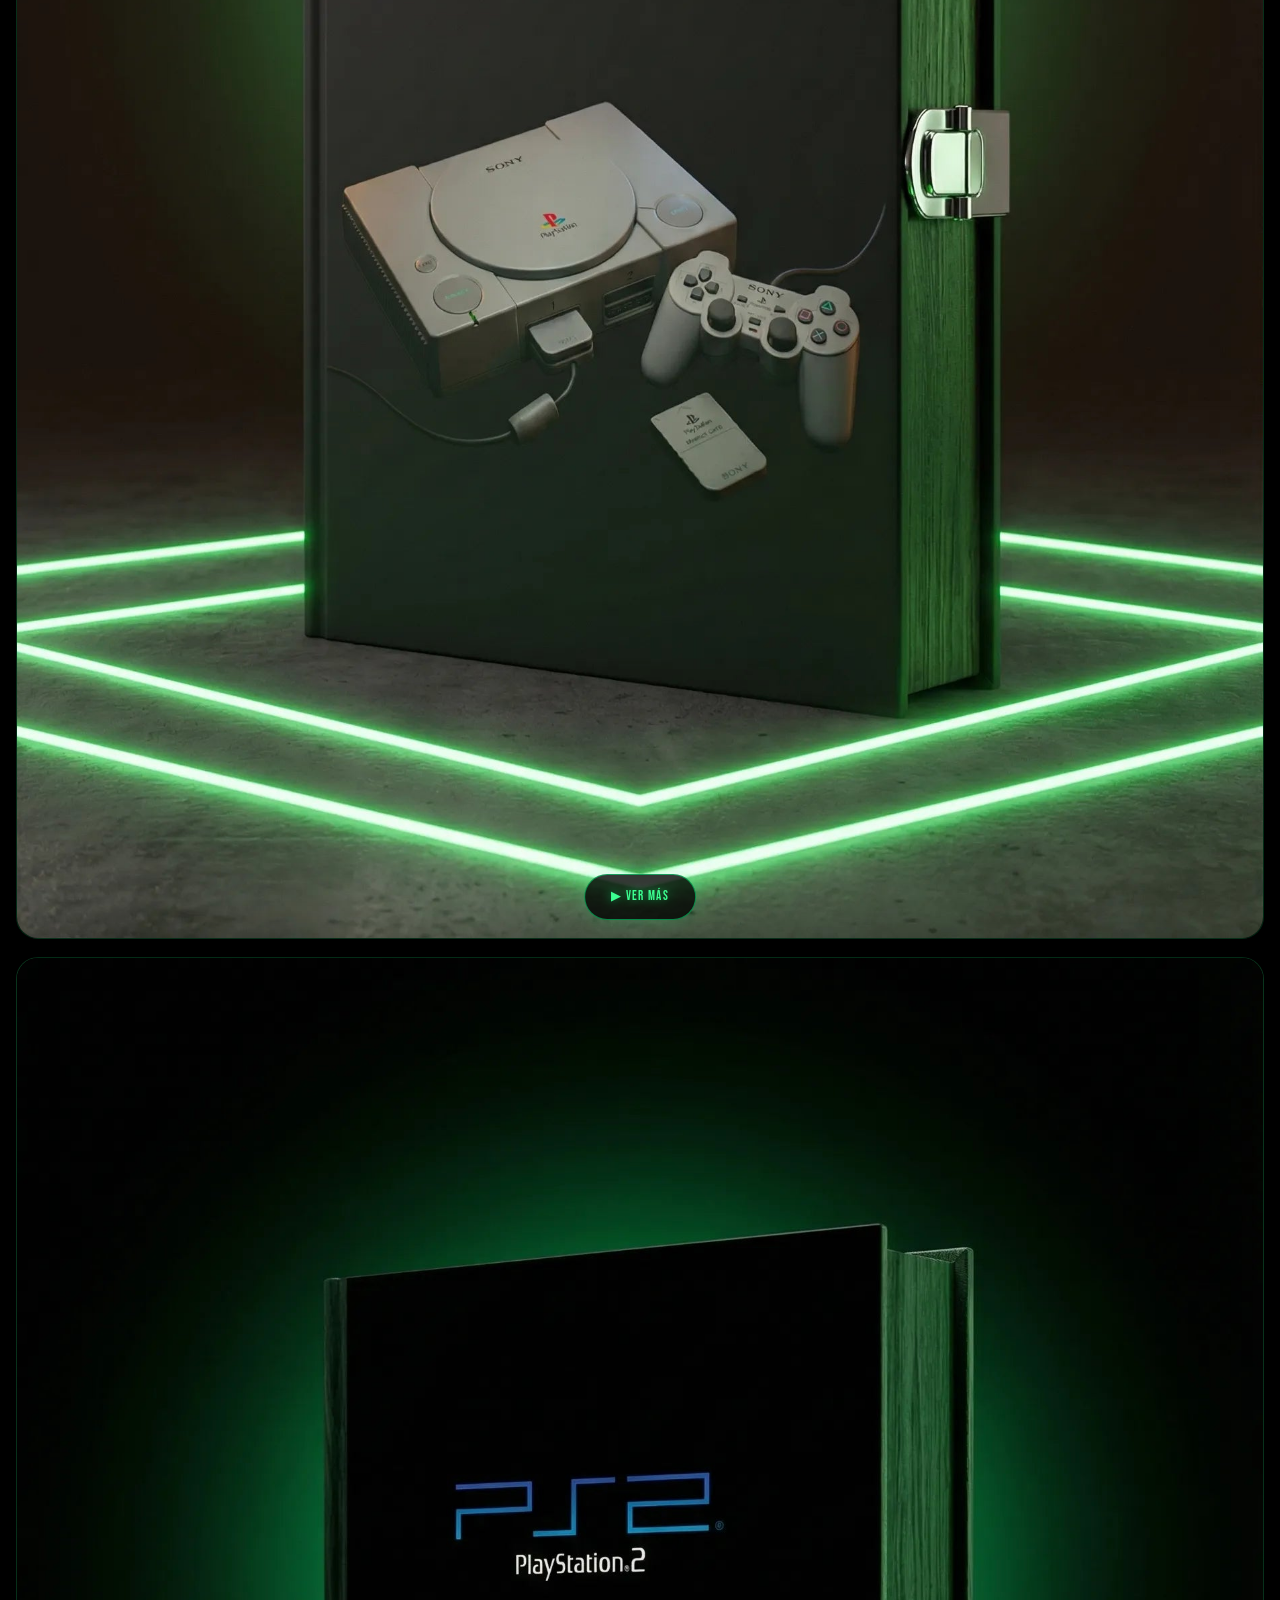
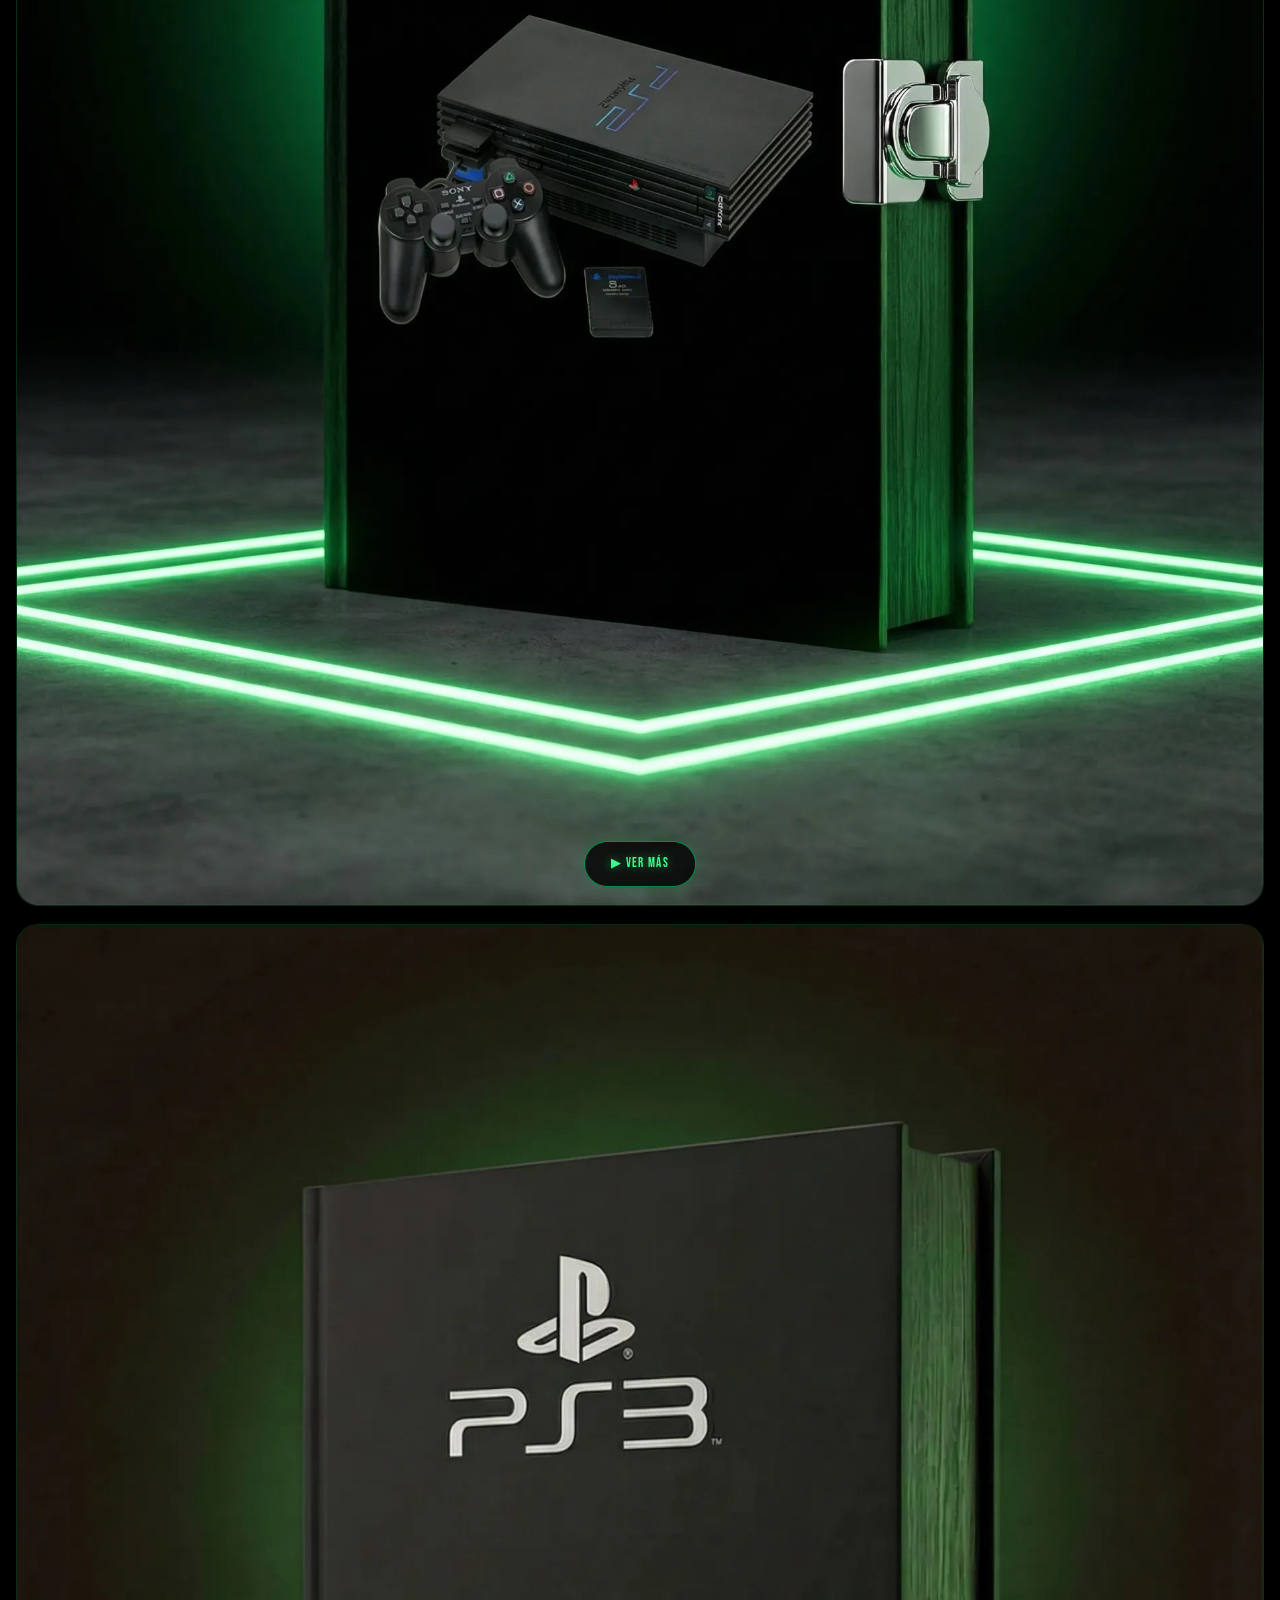
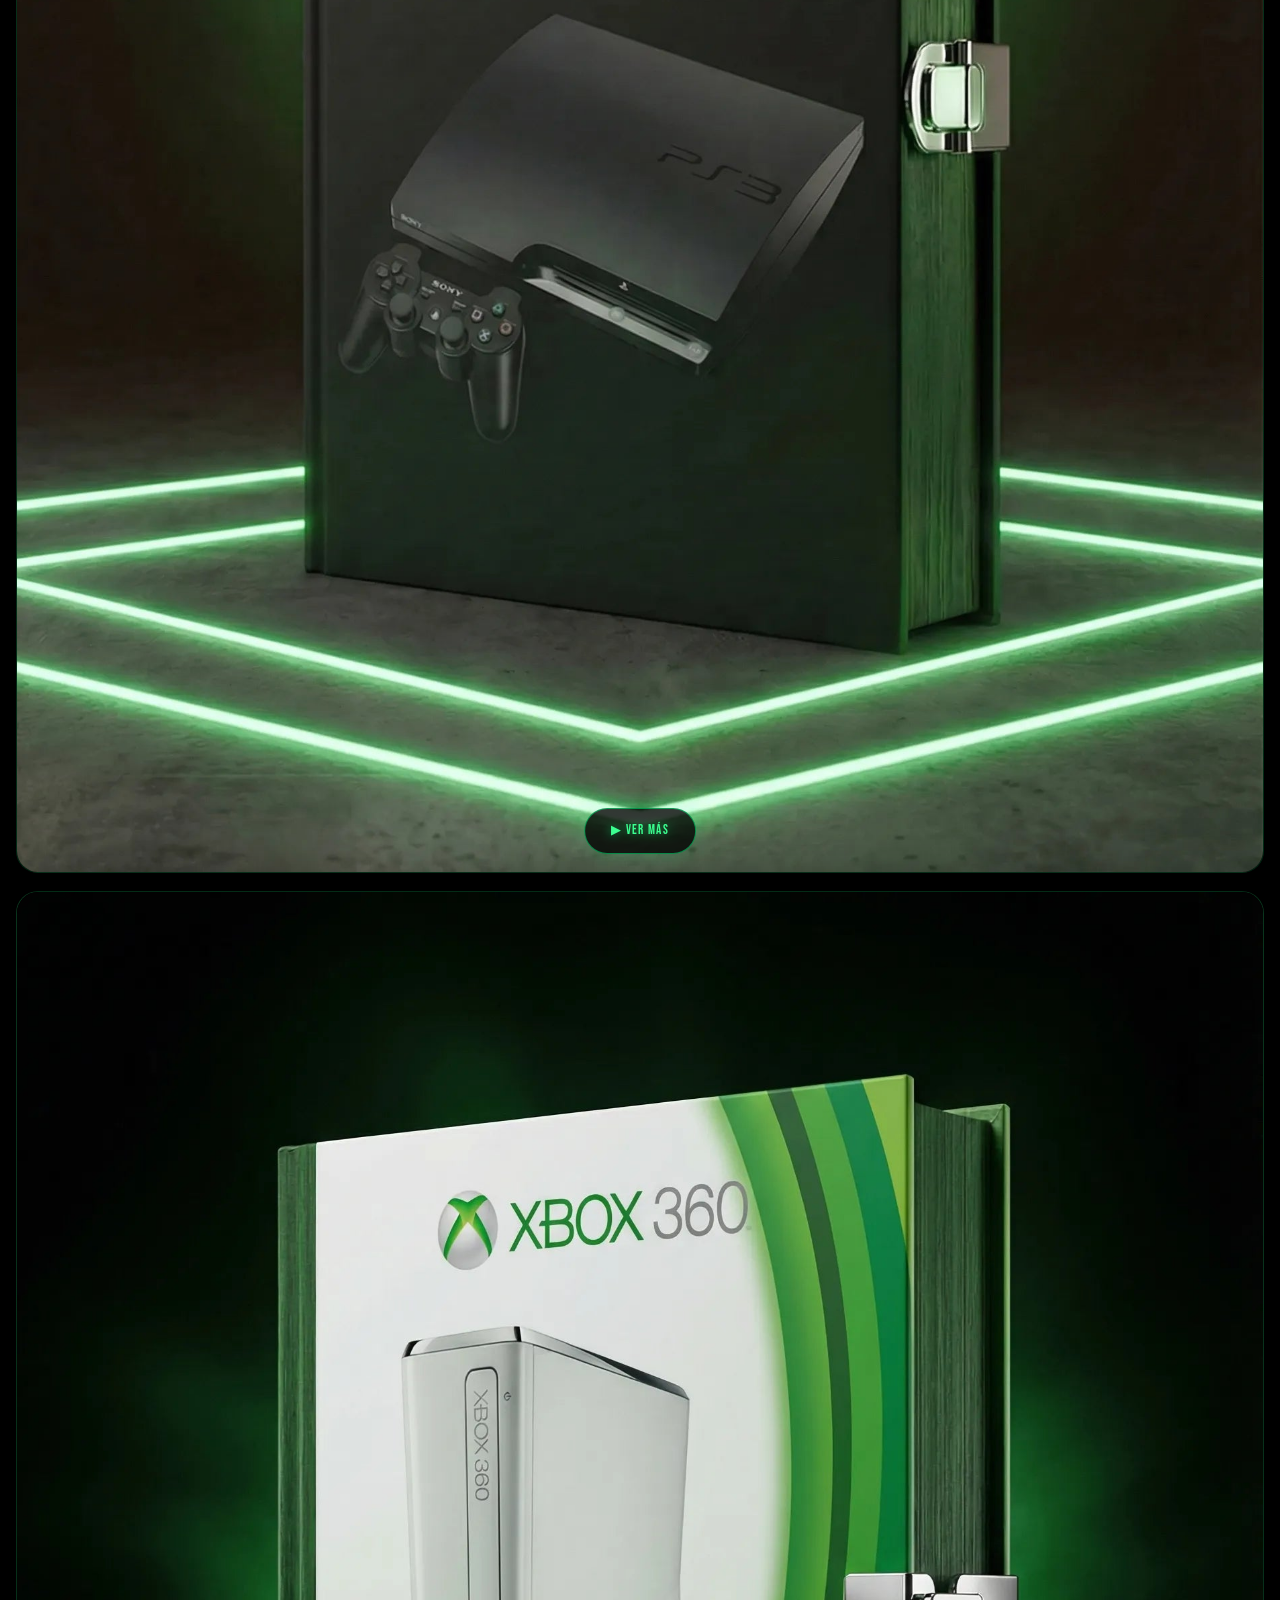
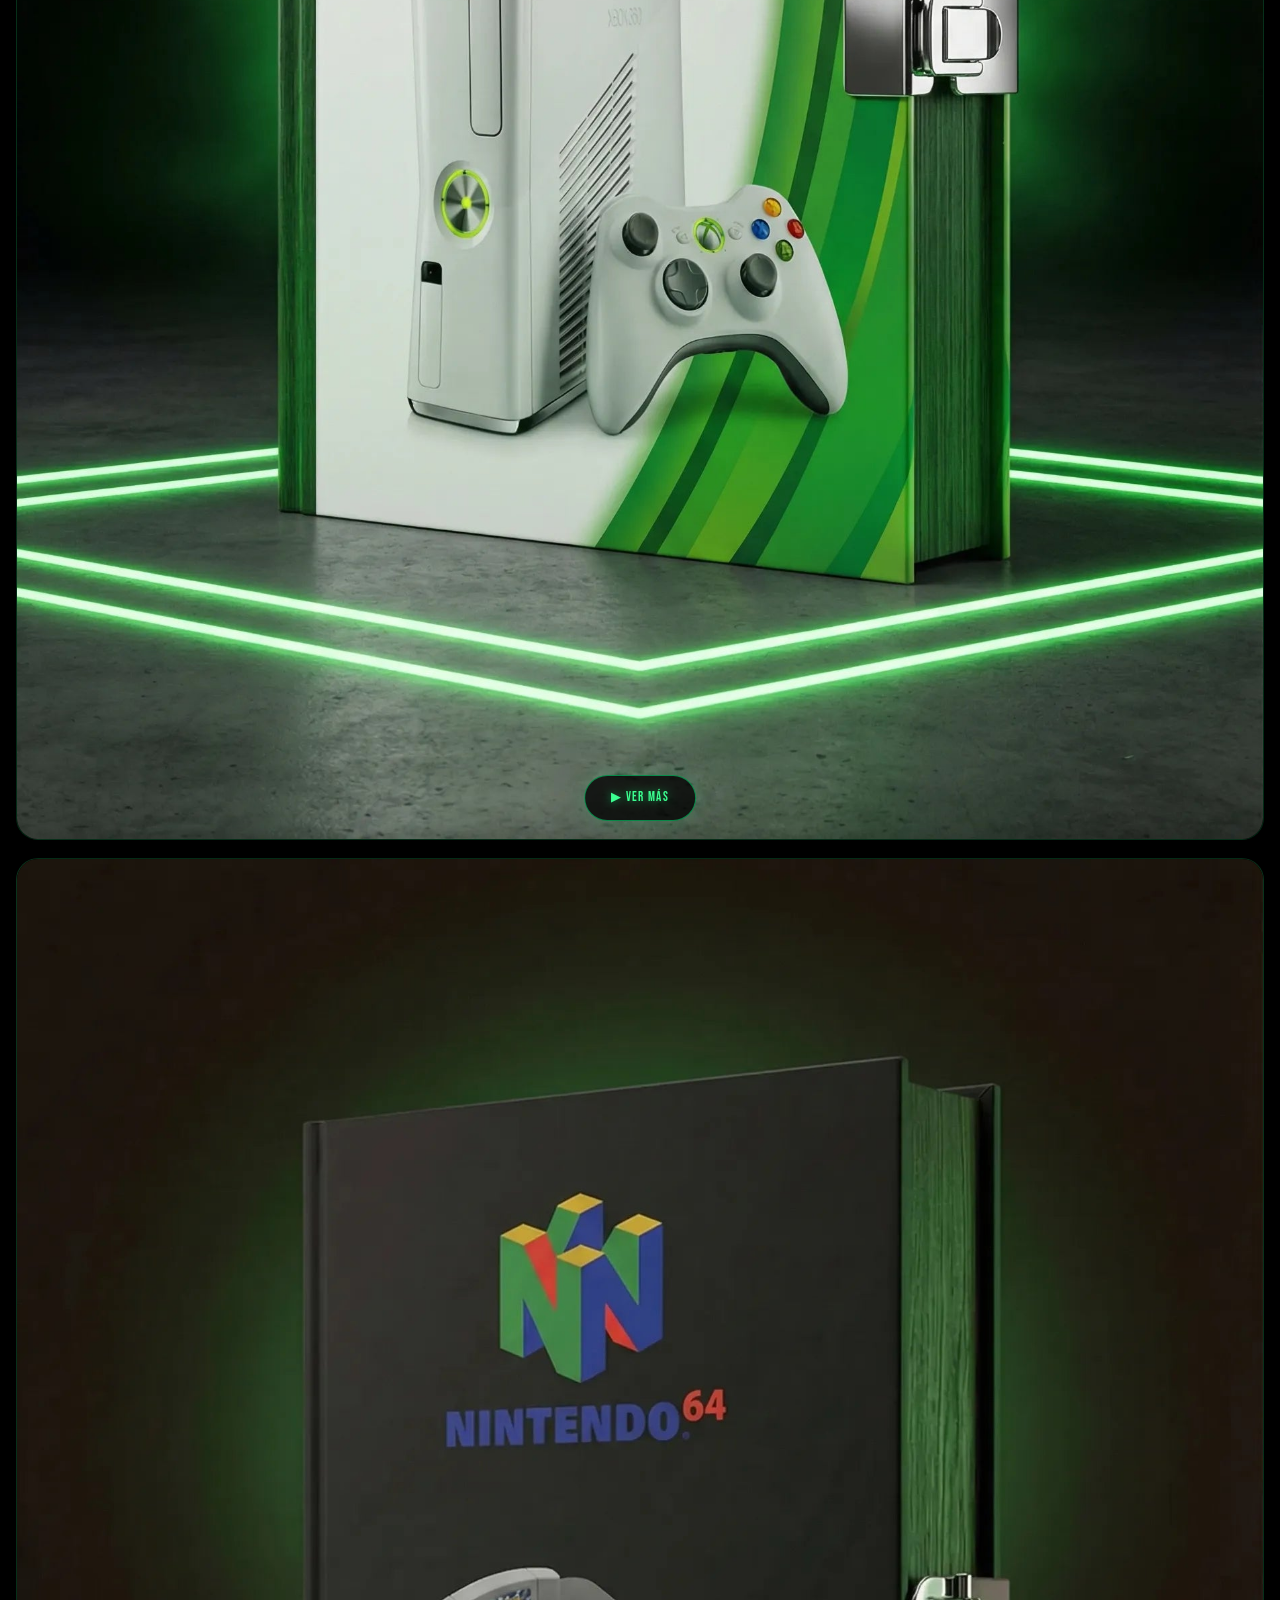
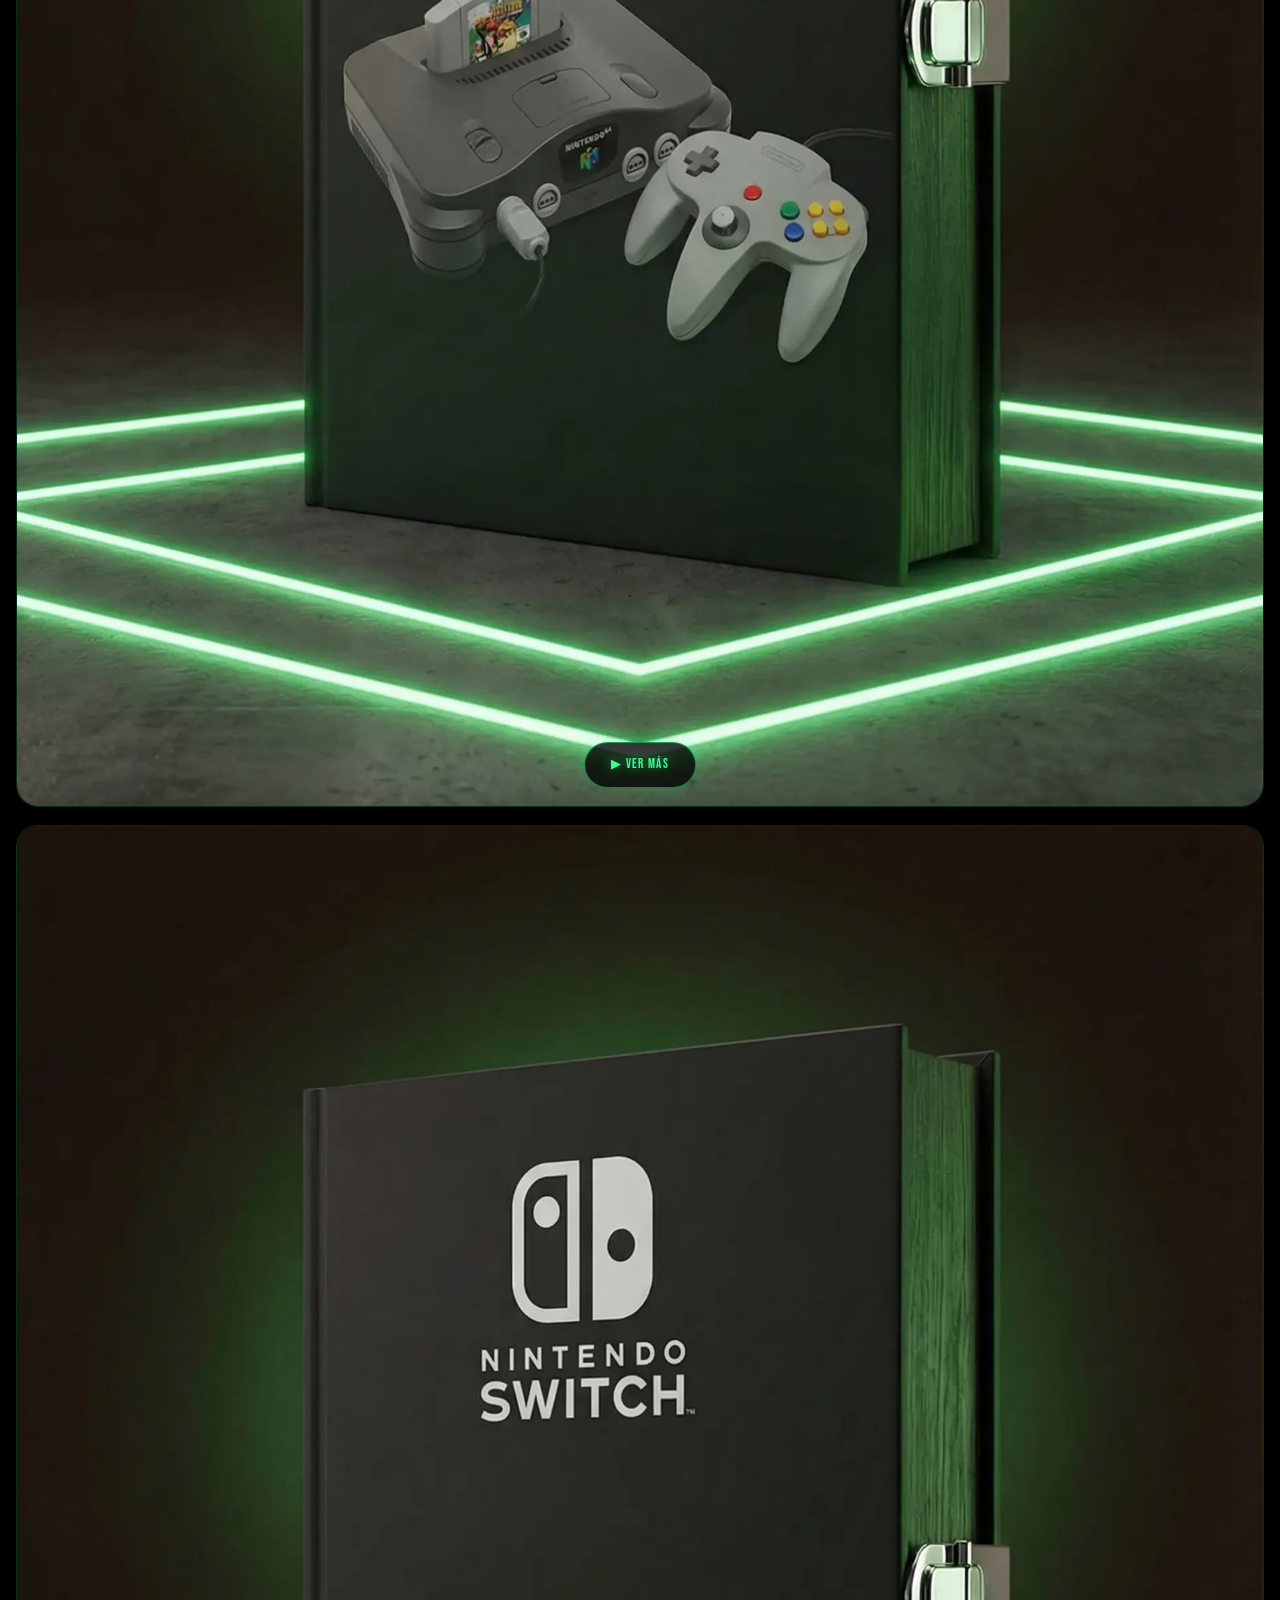
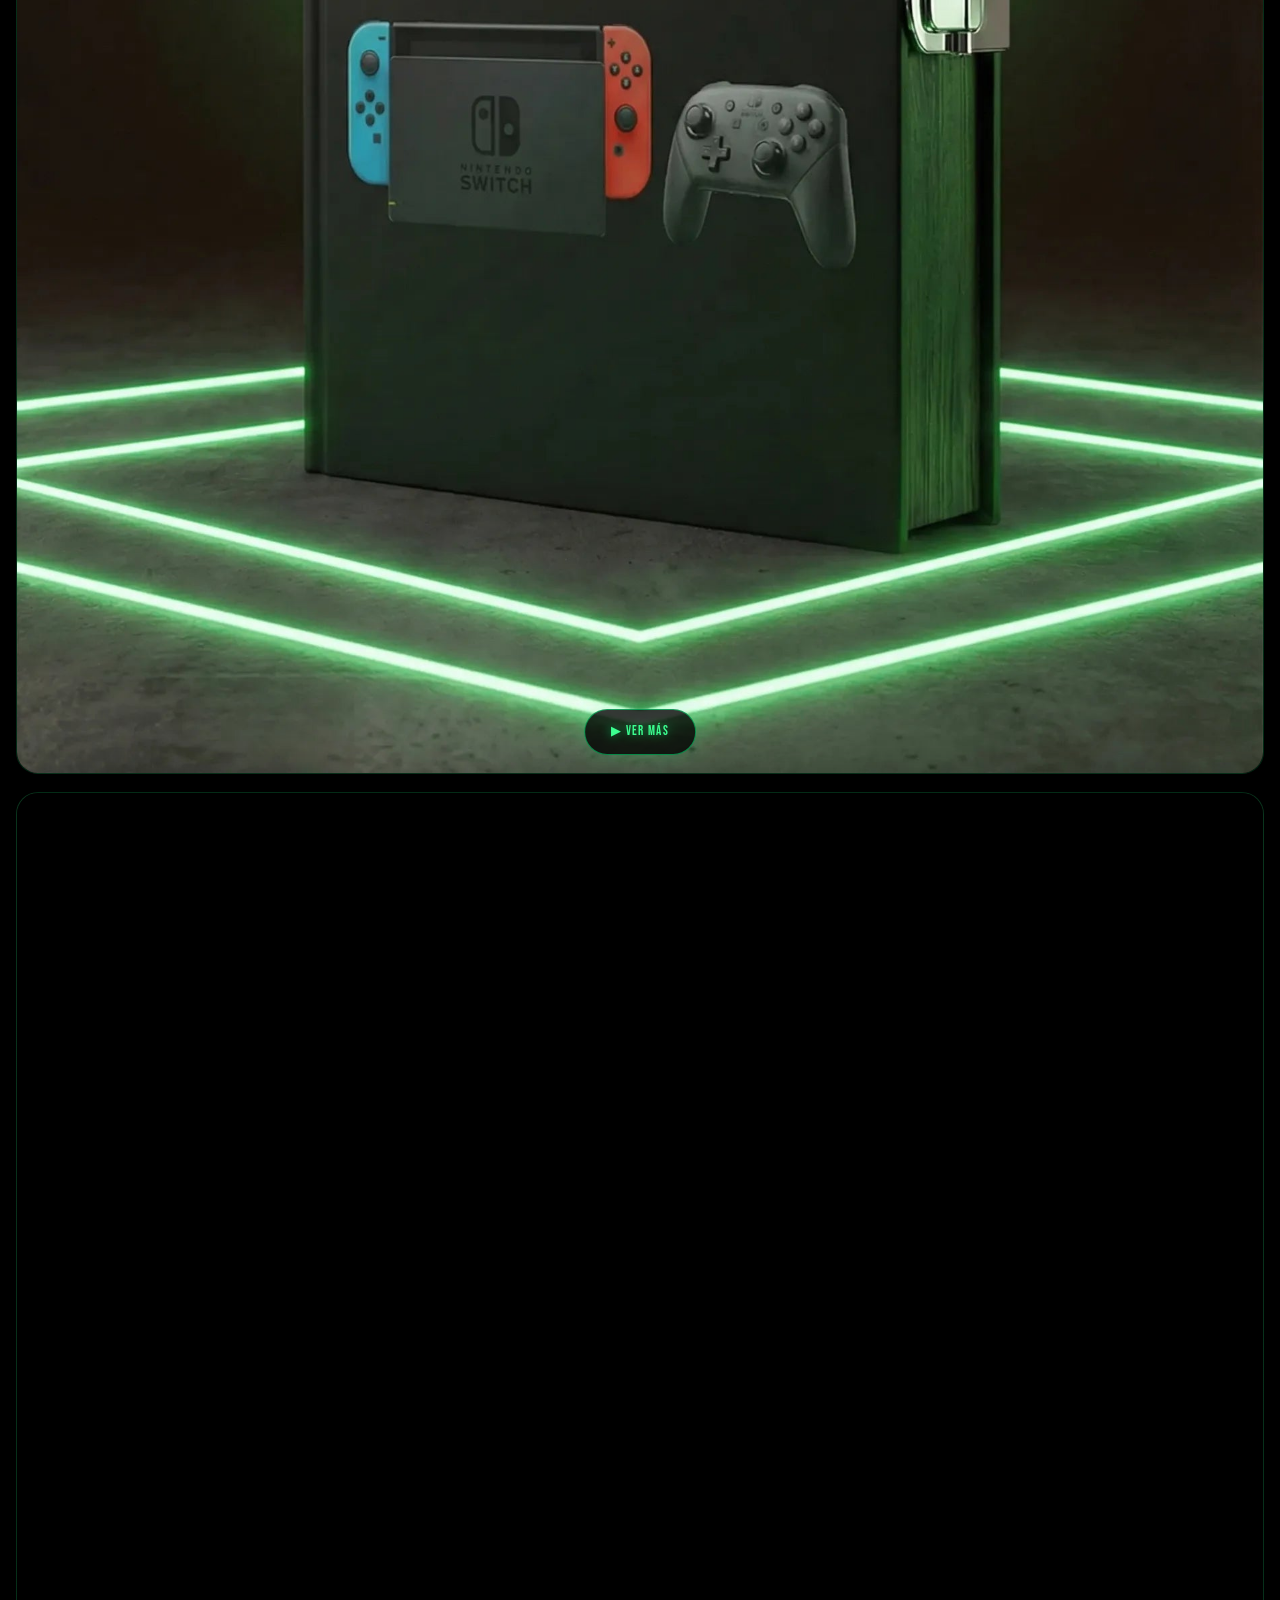
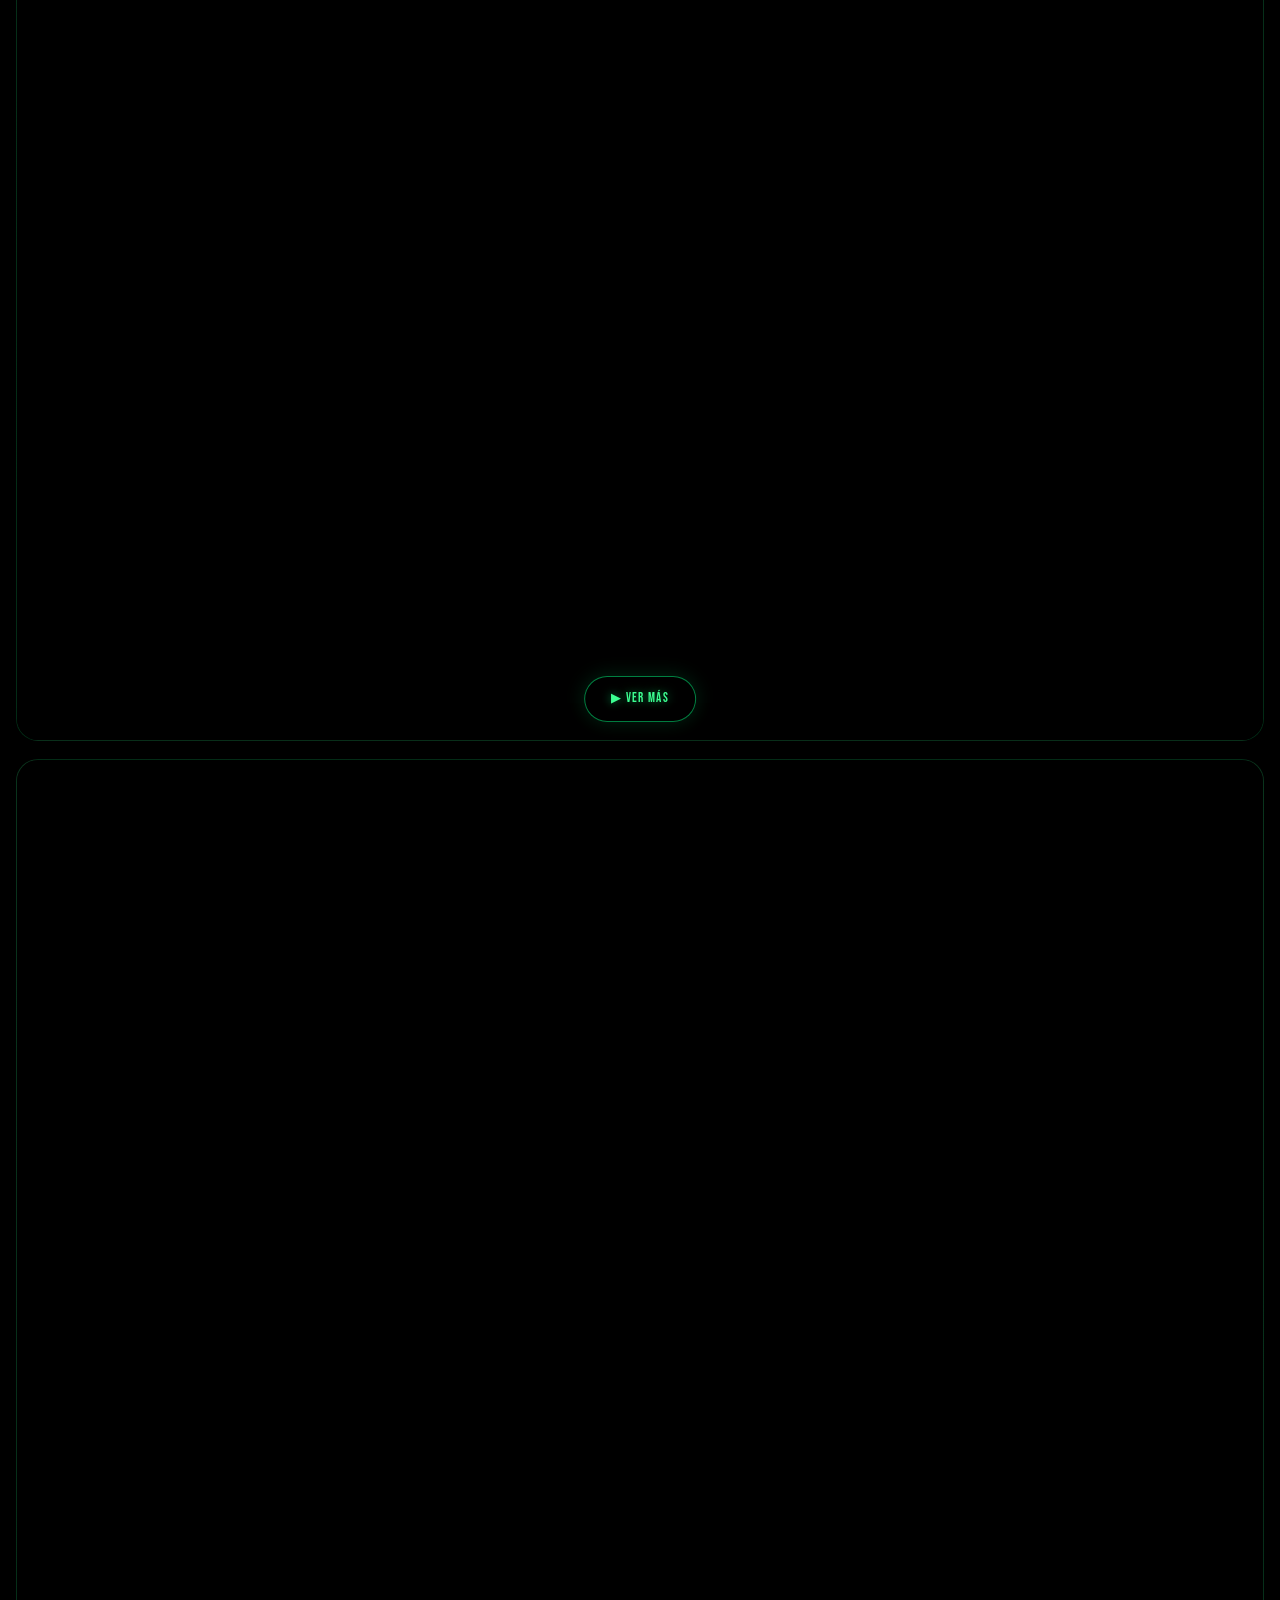
==== commit d845201e: "gbvid-revert-1 gamebox: se quita gbvid-1, la página vuelve a quedar exacta al original (árbol de cdf" ====
--- a/index.html
+++ b/index.html
@@ -1730,7 +1730,7 @@
       if(typeof prevCallback === 'function') prevCallback();
       cuIniciarPlayer();
     };
-    if(!document.getElementById('cu-yt-api')&&!document.getElementById('_ytapi')){
+    if(!document.getElementById('cu-yt-api')){
       var tag = document.createElement('script');
       tag.id   = 'cu-yt-api';
       tag.src  = 'https://www.youtube.com/iframe_api';
@@ -3988,7 +3988,7 @@
 <div class="vps2-corner br"></div>
 <!-- FACHADA -->
 <div class="vps2-facade" id="vps2-facade" onclick="vps2Play()">
-<picture><source srcset="https://i.ytimg.com/vi_webp/2vPprnU_IKg/maxresdefault.webp" type="image/webp"/><img alt="Lista PS2" decoding="async" loading="lazy" src="https://img.youtube.com/vi/2vPprnU_IKg/maxresdefault.jpg"/></picture>
+<img alt="Lista PS2" decoding="async" loading="lazy" src="https://img.youtube.com/vi/2vPprnU_IKg/maxresdefault.jpg"/>
 <div class="vps2-facade-overlay"></div>
 <div class="vps2-play-wrap">
 <div class="vps2-play-circle">
@@ -4015,7 +4015,7 @@
 <script>
 (function(){
   'use strict';
-  var VID='2vPprnU_IKg',p=null,rdy=false,playing=true,muted=true,started=false,err=false;
+  var VID='2vPprnU_IKg',p=null,rdy=false,playing=true,muted=true,started=false;
 
   window.vps2Play=function(){
     if(location.protocol==='file:'){window.open('https://www.youtube.com/watch?v='+VID,'_blank');return;}
@@ -4024,38 +4024,24 @@
     document.getElementById('vps2-facade').style.display='none';
     document.getElementById('vps2-vidbox').classList.add('on');
     document.getElementById('vps2-ctrl').classList.add('on');
-    if(err){document.querySelector('.vps2').style.display='none';return;}
-    if(p){if(rdy){try{p.playVideo();}catch(e){}}return;}
-    cargar();
-  };
-
-  /* gbvid-1: el reproductor se arma escondido cuando la sección se acerca; al tocar solo arranca */
-  function cargar(){
     if(window.YT&&window.YT.Player){_init();return;}
     var prev=window.onYouTubeIframeAPIReady;
     window.onYouTubeIframeAPIReady=function(){if(typeof prev==='function')prev();_init();};
-    if(!document.getElementById('_ytapi')&&!document.getElementById('cu-yt-api')){
+    if(!document.getElementById('_ytapi')){
       var s=document.createElement('script');
       s.id='_ytapi';s.src='https://www.youtube.com/iframe_api';s.async=true;
       document.head.appendChild(s);
     }
-  }
-  function preparar(){
-    if(location.protocol==='file:'||!('IntersectionObserver' in window))return;
-    var el=document.querySelector('.vps2');if(!el)return;
-    var ob=new IntersectionObserver(function(en){if(en[0].isIntersecting){ob.disconnect();if(!p)cargar();}},{rootMargin:'600px 0px'});
-    ob.observe(el);
-  }
-  if(document.readyState==='complete')preparar();else window.addEventListener('load',function(){setTimeout(preparar,0);});
+  };
 
   function _init(){
     if(p)return;
     p=new YT.Player('vps2-player',{
       videoId:VID,
-      playerVars:{autoplay:started?1:0,mute:1,controls:0,modestbranding:1,rel:0,disablekb:1,iv_load_policy:3,showinfo:0,playsinline:1,fs:0,cc_load_policy:0},
+      playerVars:{autoplay:1,mute:1,controls:0,modestbranding:1,rel:0,disablekb:1,iv_load_policy:3,showinfo:0,playsinline:1,fs:0,cc_load_policy:0},
       events:{
-        onReady:function(e){rdy=true;if(started)e.target.playVideo();},
-        onError:function(){if(started)document.querySelector('.vps2').style.display='none';else err=true;}
+        onReady:function(e){rdy=true;e.target.playVideo();},
+        onError:function(){document.querySelector('.vps2').style.display='none';}
       }
     });
   }
@@ -4164,7 +4150,7 @@
 <div class="vps4-corner bl"></div>
 <div class="vps4-corner br"></div>
 <div class="vps4-facade" id="vps4-facade" onclick="vps4Play()">
-<picture><source srcset="https://i.ytimg.com/vi_webp/SpLmtR9pQJg/maxresdefault.webp" type="image/webp"/><img alt="Lista PS4" decoding="async" loading="lazy" src="https://img.youtube.com/vi/SpLmtR9pQJg/maxresdefault.jpg"/></picture>
+<img alt="Lista PS4" decoding="async" loading="lazy" src="https://img.youtube.com/vi/SpLmtR9pQJg/maxresdefault.jpg"/>
 <div class="vps4-facade-overlay"></div>
 <div class="vps4-play-wrap">
 <div class="vps4-play-circle">
@@ -4189,7 +4175,7 @@
 <script>
 (function(){
   'use strict';
-  var VID='SpLmtR9pQJg',p=null,rdy=false,playing=true,muted=true,started=false,err=false;
+  var VID='SpLmtR9pQJg',p=null,rdy=false,playing=true,muted=true,started=false;
 
   window.vps4Play=function(){
     if(location.protocol==='file:'){window.open('https://www.youtube.com/watch?v='+VID,'_blank');return;}
@@ -4198,38 +4184,24 @@
     document.getElementById('vps4-facade').style.display='none';
     document.getElementById('vps4-vidbox').classList.add('on');
     document.getElementById('vps4-ctrl').classList.add('on');
-    if(err){document.querySelector('.vps4').style.display='none';return;}
-    if(p){if(rdy){try{p.playVideo();}catch(e){}}return;}
-    cargar();
-  };
-
-  /* gbvid-1: el reproductor se arma escondido cuando la sección se acerca; al tocar solo arranca */
-  function cargar(){
     if(window.YT&&window.YT.Player){_init();return;}
     var prev=window.onYouTubeIframeAPIReady;
     window.onYouTubeIframeAPIReady=function(){if(typeof prev==='function')prev();_init();};
-    if(!document.getElementById('_ytapi')&&!document.getElementById('cu-yt-api')){
+    if(!document.getElementById('_ytapi')){
       var s=document.createElement('script');
       s.id='_ytapi';s.src='https://www.youtube.com/iframe_api';s.async=true;
       document.head.appendChild(s);
     }
-  }
-  function preparar(){
-    if(location.protocol==='file:'||!('IntersectionObserver' in window))return;
-    var el=document.querySelector('.vps4');if(!el)return;
-    var ob=new IntersectionObserver(function(en){if(en[0].isIntersecting){ob.disconnect();if(!p)cargar();}},{rootMargin:'600px 0px'});
-    ob.observe(el);
-  }
-  if(document.readyState==='complete')preparar();else window.addEventListener('load',function(){setTimeout(preparar,0);});
+  };
 
   function _init(){
     if(p)return;
     p=new YT.Player('vps4-player',{
       videoId:VID,
-      playerVars:{autoplay:started?1:0,mute:1,controls:0,modestbranding:1,rel:0,disablekb:1,iv_load_policy:3,showinfo:0,playsinline:1,fs:0,cc_load_policy:0},
+      playerVars:{autoplay:1,mute:1,controls:0,modestbranding:1,rel:0,disablekb:1,iv_load_policy:3,showinfo:0,playsinline:1,fs:0,cc_load_policy:0},
       events:{
-        onReady:function(e){rdy=true;if(started)e.target.playVideo();},
-        onError:function(){if(started)document.querySelector('.vps4').style.display='none';else err=true;}
+        onReady:function(e){rdy=true;e.target.playVideo();},
+        onError:function(){document.querySelector('.vps4').style.display='none';}
       }
     });
   }
@@ -4338,7 +4310,7 @@
 <div class="vps5-corner bl"></div>
 <div class="vps5-corner br"></div>
 <div class="vps5-facade" id="vps5-facade" onclick="vps5Play()">
-<picture><source srcset="https://i.ytimg.com/vi_webp/qgaQb3kBCrI/maxresdefault.webp" type="image/webp"/><img alt="Lista PS5" decoding="async" loading="lazy" src="https://img.youtube.com/vi/qgaQb3kBCrI/maxresdefault.jpg"/></picture>
+<img alt="Lista PS5" decoding="async" loading="lazy" src="https://img.youtube.com/vi/qgaQb3kBCrI/maxresdefault.jpg"/>
 <div class="vps5-facade-overlay"></div>
 <div class="vps5-play-wrap">
 <div class="vps5-play-circle">
@@ -4363,7 +4335,7 @@
 <script>
 (function(){
   'use strict';
-  var VID='qgaQb3kBCrI',p=null,rdy=false,playing=true,muted=true,started=false,err=false;
+  var VID='qgaQb3kBCrI',p=null,rdy=false,playing=true,muted=true,started=false;
 
   window.vps5Play=function(){
     if(location.protocol==='file:'){window.open('https://www.youtube.com/watch?v='+VID,'_blank');return;}
@@ -4372,38 +4344,24 @@
     document.getElementById('vps5-facade').style.display='none';
     document.getElementById('vps5-vidbox').classList.add('on');
     document.getElementById('vps5-ctrl').classList.add('on');
-    if(err){document.querySelector('.vps5').style.display='none';return;}
-    if(p){if(rdy){try{p.playVideo();}catch(e){}}return;}
-    cargar();
-  };
-
-  /* gbvid-1: el reproductor se arma escondido cuando la sección se acerca; al tocar solo arranca */
-  function cargar(){
     if(window.YT&&window.YT.Player){_init();return;}
     var prev=window.onYouTubeIframeAPIReady;
     window.onYouTubeIframeAPIReady=function(){if(typeof prev==='function')prev();_init();};
-    if(!document.getElementById('_ytapi')&&!document.getElementById('cu-yt-api')){
+    if(!document.getElementById('_ytapi')){
       var s=document.createElement('script');
       s.id='_ytapi';s.src='https://www.youtube.com/iframe_api';s.async=true;
       document.head.appendChild(s);
     }
-  }
-  function preparar(){
-    if(location.protocol==='file:'||!('IntersectionObserver' in window))return;
-    var el=document.querySelector('.vps5');if(!el)return;
-    var ob=new IntersectionObserver(function(en){if(en[0].isIntersecting){ob.disconnect();if(!p)cargar();}},{rootMargin:'600px 0px'});
-    ob.observe(el);
-  }
-  if(document.readyState==='complete')preparar();else window.addEventListener('load',function(){setTimeout(preparar,0);});
+  };
 
   function _init(){
     if(p)return;
     p=new YT.Player('vps5-player',{
       videoId:VID,
-      playerVars:{autoplay:started?1:0,mute:1,controls:0,modestbranding:1,rel:0,disablekb:1,iv_load_policy:3,showinfo:0,playsinline:1,fs:0,cc_load_policy:0},
+      playerVars:{autoplay:1,mute:1,controls:0,modestbranding:1,rel:0,disablekb:1,iv_load_policy:3,showinfo:0,playsinline:1,fs:0,cc_load_policy:0},
       events:{
-        onReady:function(e){rdy=true;if(started)e.target.playVideo();},
-        onError:function(){if(started)document.querySelector('.vps5').style.display='none';else err=true;}
+        onReady:function(e){rdy=true;e.target.playVideo();},
+        onError:function(){document.querySelector('.vps5').style.display='none';}
       }
     });
   }
@@ -4518,7 +4476,7 @@
 <div class="vxbox-corner bl"></div>
 <div class="vxbox-corner br"></div>
 <div class="vxbox-facade" id="vxbox-facade" onclick="vxboxPlay()">
-<picture><source srcset="https://i.ytimg.com/vi_webp/D7uuDjEBTOc/maxresdefault.webp" type="image/webp"/><img alt="Lista Xbox Clásica" decoding="async" loading="lazy" src="https://img.youtube.com/vi/D7uuDjEBTOc/maxresdefault.jpg"/></picture>
+<img alt="Lista Xbox Clásica" decoding="async" loading="lazy" src="https://img.youtube.com/vi/D7uuDjEBTOc/maxresdefault.jpg"/>
 <div class="vxbox-facade-overlay"></div>
 <div class="vxbox-play-wrap">
 <div class="vxbox-play-circle">
@@ -4543,7 +4501,7 @@
 <script>
 (function(){
   'use strict';
-  var VID='D7uuDjEBTOc',p=null,rdy=false,playing=true,muted=true,started=false,err=false;
+  var VID='D7uuDjEBTOc',p=null,rdy=false,playing=true,muted=true,started=false;
 
   window.vxboxPlay=function(){
     if(location.protocol==='file:'){window.open('https://www.youtube.com/watch?v='+VID,'_blank');return;}
@@ -4552,38 +4510,24 @@
     document.getElementById('vxbox-facade').style.display='none';
     document.getElementById('vxbox-vidbox').classList.add('on');
     document.getElementById('vxbox-ctrl').classList.add('on');
-    if(err){document.querySelector('.vxbox').style.display='none';return;}
-    if(p){if(rdy){try{p.playVideo();}catch(e){}}return;}
-    cargar();
-  };
-
-  /* gbvid-1: el reproductor se arma escondido cuando la sección se acerca; al tocar solo arranca */
-  function cargar(){
     if(window.YT&&window.YT.Player){_init();return;}
     var prev=window.onYouTubeIframeAPIReady;
     window.onYouTubeIframeAPIReady=function(){if(typeof prev==='function')prev();_init();};
-    if(!document.getElementById('_ytapi')&&!document.getElementById('cu-yt-api')){
+    if(!document.getElementById('_ytapi')){
       var s=document.createElement('script');
       s.id='_ytapi';s.src='https://www.youtube.com/iframe_api';s.async=true;
       document.head.appendChild(s);
     }
-  }
-  function preparar(){
-    if(location.protocol==='file:'||!('IntersectionObserver' in window))return;
-    var el=document.querySelector('.vxbox');if(!el)return;
-    var ob=new IntersectionObserver(function(en){if(en[0].isIntersecting){ob.disconnect();if(!p)cargar();}},{rootMargin:'600px 0px'});
-    ob.observe(el);
-  }
-  if(document.readyState==='complete')preparar();else window.addEventListener('load',function(){setTimeout(preparar,0);});
+  };
 
   function _init(){
     if(p)return;
     p=new YT.Player('vxbox-player',{
       videoId:VID,
-      playerVars:{autoplay:started?1:0,mute:1,controls:0,modestbranding:1,rel:0,disablekb:1,iv_load_policy:3,showinfo:0,playsinline:1,fs:0,cc_load_policy:0},
+      playerVars:{autoplay:1,mute:1,controls:0,modestbranding:1,rel:0,disablekb:1,iv_load_policy:3,showinfo:0,playsinline:1,fs:0,cc_load_policy:0},
       events:{
-        onReady:function(e){rdy=true;if(started)e.target.playVideo();},
-        onError:function(){if(started)document.querySelector('.vxbox').style.display='none';else err=true;}
+        onReady:function(e){rdy=true;e.target.playVideo();},
+        onError:function(){document.querySelector('.vxbox').style.display='none';}
       }
     });
   }
@@ -4697,7 +4641,7 @@
 <div class="vxbs-corner bl"></div>
 <div class="vxbs-corner br"></div>
 <div class="vxbs-facade" id="vxbs-facade" onclick="vxbsPlay()">
-<picture><source srcset="https://i.ytimg.com/vi_webp/-U09rfO4WIo/maxresdefault.webp" type="image/webp"/><img alt="Lista Xbox Series" decoding="async" loading="lazy" src="https://img.youtube.com/vi/-U09rfO4WIo/maxresdefault.jpg"/></picture>
+<img alt="Lista Xbox Series" decoding="async" loading="lazy" src="https://img.youtube.com/vi/-U09rfO4WIo/maxresdefault.jpg"/>
 <div class="vxbs-facade-overlay"></div>
 <div class="vxbs-play-wrap">
 <div class="vxbs-play-circle">
@@ -4722,7 +4666,7 @@
 <script>
 (function(){
   'use strict';
-  var VID='-U09rfO4WIo',p=null,rdy=false,playing=true,muted=true,started=false,err=false;
+  var VID='-U09rfO4WIo',p=null,rdy=false,playing=true,muted=true,started=false;
 
   window.vxbsPlay=function(){
     if(location.protocol==='file:'){window.open('https://www.youtube.com/watch?v='+VID,'_blank');return;}
@@ -4731,38 +4675,24 @@
     document.getElementById('vxbs-facade').style.display='none';
     document.getElementById('vxbs-vidbox').classList.add('on');
     document.getElementById('vxbs-ctrl').classList.add('on');
-    if(err){document.querySelector('.vxbs').style.display='none';return;}
-    if(p){if(rdy){try{p.playVideo();}catch(e){}}return;}
-    cargar();
-  };
-
-  /* gbvid-1: el reproductor se arma escondido cuando la sección se acerca; al tocar solo arranca */
-  function cargar(){
     if(window.YT&&window.YT.Player){_init();return;}
     var prev=window.onYouTubeIframeAPIReady;
     window.onYouTubeIframeAPIReady=function(){if(typeof prev==='function')prev();_init();};
-    if(!document.getElementById('_ytapi')&&!document.getElementById('cu-yt-api')){
+    if(!document.getElementById('_ytapi')){
       var s=document.createElement('script');
       s.id='_ytapi';s.src='https://www.youtube.com/iframe_api';s.async=true;
       document.head.appendChild(s);
     }
-  }
-  function preparar(){
-    if(location.protocol==='file:'||!('IntersectionObserver' in window))return;
-    var el=document.querySelector('.vxbs');if(!el)return;
-    var ob=new IntersectionObserver(function(en){if(en[0].isIntersecting){ob.disconnect();if(!p)cargar();}},{rootMargin:'600px 0px'});
-    ob.observe(el);
-  }
-  if(document.readyState==='complete')preparar();else window.addEventListener('load',function(){setTimeout(preparar,0);});
+  };
 
   function _init(){
     if(p)return;
     p=new YT.Player('vxbs-player',{
       videoId:VID,
-      playerVars:{autoplay:started?1:0,mute:1,controls:0,modestbranding:1,rel:0,disablekb:1,iv_load_policy:3,showinfo:0,playsinline:1,fs:0,cc_load_policy:0},
+      playerVars:{autoplay:1,mute:1,controls:0,modestbranding:1,rel:0,disablekb:1,iv_load_policy:3,showinfo:0,playsinline:1,fs:0,cc_load_policy:0},
       events:{
-        onReady:function(e){rdy=true;if(started)e.target.playVideo();},
-        onError:function(){if(started)document.querySelector('.vxbs').style.display='none';else err=true;}
+        onReady:function(e){rdy=true;e.target.playVideo();},
+        onError:function(){document.querySelector('.vxbs').style.display='none';}
       }
     });
   }
